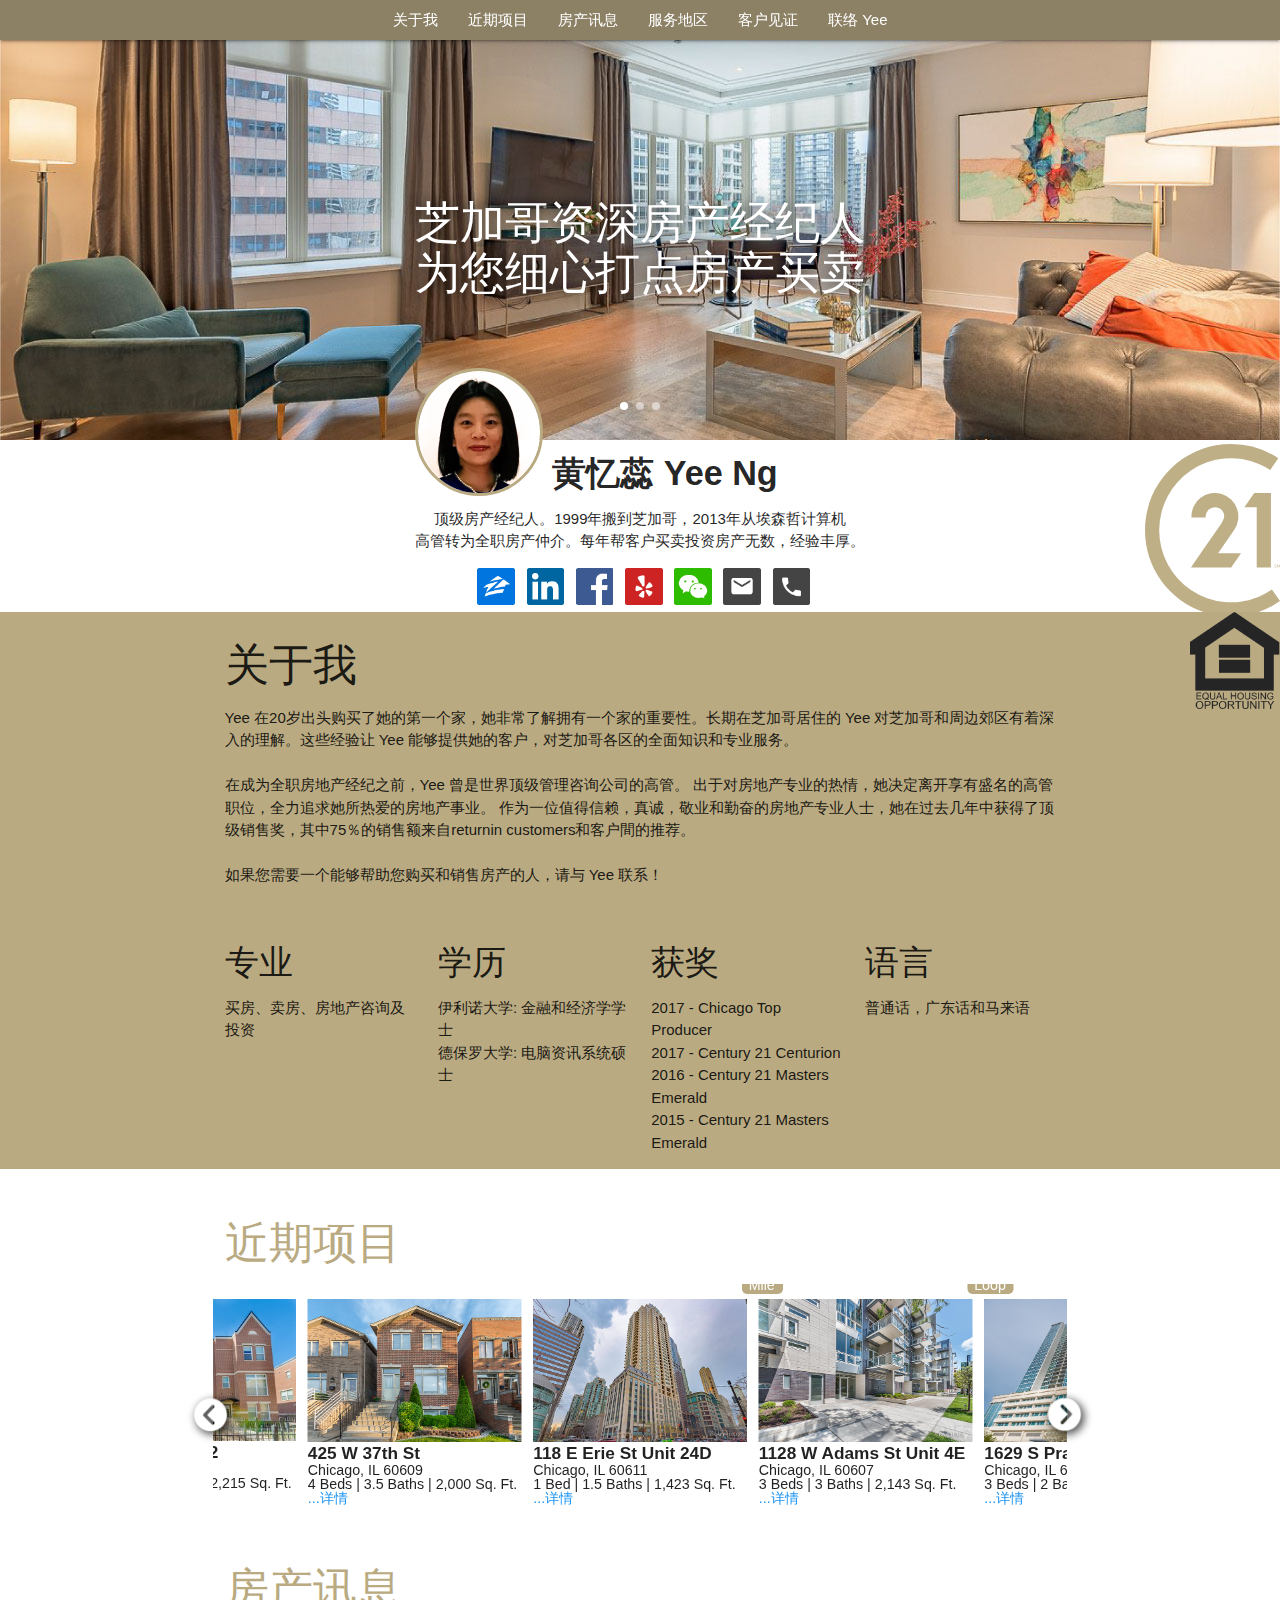
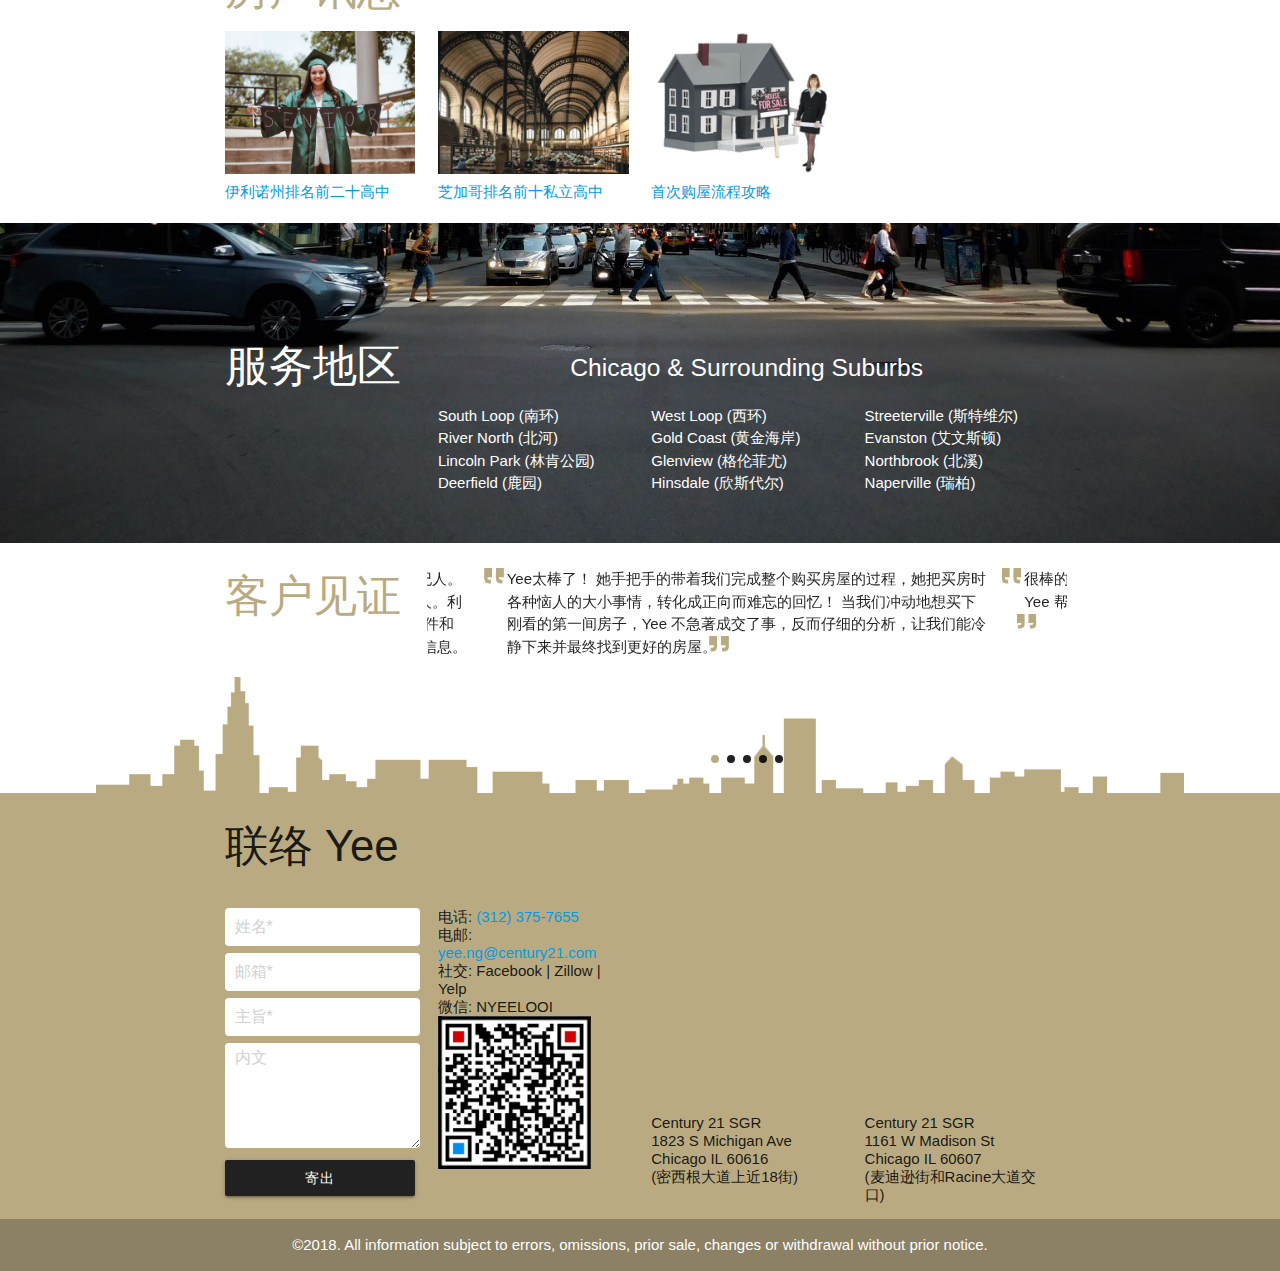
==== index.html @ 86f8b1d0 "Init" ====
<!DOCTYPE html>
<html>
<head>
	<meta http-equiv="content-type" content="text/html;charset=UTF-8"/>
    <meta http-equiv="x-ua-compatible" content="ie=edge">
    <meta name="viewport" content="width=device-width, initial-scale=1, shrink-to-fit=no">
    
	<title>Yee Ng - 首页</title>
	
	<!-- Base URL to use for all relative URLs contained within the document -->
    

	<!-- Meta Info-->
	<meta name="author" content="">
    <meta name="description" content="">
	
	<!-- Favicon -->
	<link rel="shortcut icon" href="">
	
	<!-- Import Google Icon Font -->
	<link href="https://fonts.googleapis.com/icon?family=Material+Icons" rel="stylesheet">
    
	<!-- HTML5 Shim and Respond.js IE8 support of HTML5 elements and media queries -->
    <!-- WARNING: Respond.js doesn't work if you view the page via file:// -->
	<!--[if lt IE 9]>
		<script src="https://oss.maxcdn.com/libs/html5shiv/3.7.0/html5shiv.js"></script>
		<script src="https://oss.maxcdn.com/libs/respond.js/1.3.0/respond.min.js"></script>
	<![endif]-->
	
	<!-- Lightbox CSS -->
	<link href="css/lightbox.min.css" rel="stylesheet">
	
	<!-- Custom CSS -->
	<link href="css/style.css" rel="stylesheet">
	
</head>
<body>
    
    <!-- Top Nav -->
    <div class="navbar-fixed">
        <nav>
            <div class="nav-wrapper">
                <ul id="nav-mobile" class="center-align hide-on-med-and-down" style="margin-left: calc(50% - 262px);">
                    <li><a class="scrollNav" data-scrollTarget="about">关于我</a></li>
                    <li><a class="scrollNav" data-scrollTarget="listings">近期项目</a></li>
                    <li><a class="scrollNav" data-scrollTarget="news">房产讯息</a></li>
                    <li><a class="scrollNav" data-scrollTarget="serviceArea">服务地区</a></li>
                    <li><a class="scrollNav" data-scrollTarget="testimonial">客户见证</a></li>
                    <li><a class="scrollNav" data-scrollTarget="contact">联络 Yee</a></li>
                </ul>
            </div>
        </nav>
    </div>
    <!-- End Top Nav -->

    <!-- Header Slide Show -->
    <div class="container-fluid">
        <div id="hero" class="carousel carousel-slider center">
            <div class="carousel-fixed-item center">
                <h1 class="white-text">芝加哥资深房产经纪人<br>为您细心打点房产买卖</h1>
            </div>
            <a class="carousel-item" href="#"><img src="img/slide_1.jpg"></a>
            <a class="carousel-item" href="#"><img src="img/slide_2.jpg"></a>
            <a class="carousel-item" href="#"><img src="img/slide_3.jpg"></a>
        </div>
    </div>
    <!-- End Header Slide Show -->
    
    <!-- Profile -->
    <div class="container-fluid center profile">
        <img src="img/thumb.png">
        <h4>黄忆蕊 Yee Ng</h4>
        <p>顶级房产经纪人。1999年搬到芝加哥，2013年从埃森哲计算机<br>高管转为全职房产仲介。每年帮客户买卖投资房产无数，经验丰厚。</p>
        <div class="social">
            <a href="https://www.zillow.com/profile/Yee-Ng/" target="_blank"><img src="img/social_zillow.png"/></a>
            <a href="https://www.linkedin.com/in/yee-ng-a88a884/" target="_blank"><img src="img/social_linkedin.png"/></a>
            <a href="https://www.facebook.com/NicoleYeeNg/" target="_blank"><img src="img/social_facebook.png"/></a>
            <a href="https://www.yelp.com/biz/yee-ng-century-21-sgr-chicago" target="_blank"><img src="img/social_yelp.png"/></a>
            <a href="weixin://dl/chat?{NYEELOOI}" target="_blank"><img src="img/social_wechat.png"/></a>
            <a href="mailto:yee.ng@century21.com" target="_blank"><img src="img/social_mail.png"/></a>
            <a href="tel:3123757655" target="_blank"><img src="img/social_call.png"/></a>
        </div>
    </div>    
    <!-- End Profile -->
    
    <!-- Background -->
    <div class="container-fluid gold background">
        <div class="row">
            <div class="col s12 m8 offset-m2">
                <h3 id="about">关于我</h3>
                <p>Yee 在20岁出头购买了她的第一个家，她非常了解拥有一个家的重要性。长期在芝加哥居住的 Yee 对芝加哥和周边郊区有着深入的理解。这些经验让 Yee 能够提供她的客户，对芝加哥各区的全面知识和专业服务。<br><br>在成为全职房地产经纪之前，Yee 曾是世界顶级管理咨询公司的高管。 出于对房地产专业的热情，她决定离开享有盛名的高管职位，全力追求她所热爱的房地产事业。 作为一位值得信赖，真诚，敬业和勤奋的房地产专业人士，她在过去几年中获得了顶级销售奖，其中75％的销售额来自returnin customers和客户間的推荐。<br><br>如果您需要一个能够帮助您购买和销售房产的人，请与 Yee 联系！</p>
            </div>
        </div>
        <div class="row">
            <div class="col s12 m2 offset-m2">
                <h4>专业</h4>
                <p>买房、卖房、房地产咨询及投资</p>
            </div>    
            <div class="col s12 m2">
                <h4>学历</h4>
                <p>伊利诺大学: 金融和经济学学士<br>德保罗大学: 电脑资讯系统硕士</p>
            </div>    
            <div class="col s12 m2">
                <h4>获奖</h4>
                <p>2017 - Chicago Top Producer <br>2017 - Century 21 Centurion <br>2016 - Century 21 Masters Emerald<br>2015 - Century 21 Masters Emerald</p>
            </div>    
            <div class="col s12 m2">
                <h4>语言</h4>
                <p>普通话，广东话和马来语</p>
            </div>    
        </div>        
    </div>
    <!-- End Background -->
    
    <!-- Listings & Articles -->
    <div class="container-fluid">
        <div class="row">
            <h3 id="listings" class="col s12 m8 offset-m2 gold-text">近期项目</h3>
            <div id="listingSlide" class="col s12 m8 offset-m2 carousel cardSlide" style="height:18vw">
                <div class="carousel-item" data-type="lightbox" data-length="10" data-id="118_E_ERIE_St_Unit_24D" data-details="118&nbsp;E&nbsp;Erie&nbsp;St&nbsp;Unit&nbsp;24D">
                    <img src="img/listings/118_E_ERIE_St_Unit_24D/01.jpg">
                    <span class="label">Mag Mile</span><h6 class="truncate">118 E Erie St Unit 24D</h6><div class="truncate">Chicago, IL 60611<br>1 Bed | 1.5 Baths | 1,423 Sq. Ft.<br><a class="blue-text" href="#" target="_blank" onclick="window.open('https://www.redfin.com/IL/Chicago/118-E-Erie-St-60611/unit-24D/home/21794719')">...详情</a></div>
                </div>
                <div class="carousel-item" data-type="lightbox" data-length="16" data-id="1128_W_Adams_St_Unit_4E" data-details="1128&nbsp;W&nbsp;Adams&nbsp;St&nbsp;Unit&nbsp;4E">
                    <img src="img/listings/1128_W_Adams_St_Unit_4E/01.jpg">
                    <span class="label">West Loop</span><h6 class="truncate">1128 W Adams St Unit 4E</h6><div class="truncate">Chicago, IL 60607<br>3 Beds | 3 Baths | 2,143 Sq. Ft.<br><a class="blue-text" href="#" target="_blank" onclick="window.open('https://www.redfin.com/IL/Chicago/1128-W-Adams-St-60607/unit-4E/home/49785279')">...详情</a></div>
                </div>
                <div class="carousel-item" data-type="lightbox" data-length="19" data-id="1629_S_Prairie_Ave_1201" data-details="1629&nbsp;S&nbsp;Prairie&nbsp;Ave&nbsp;#1201">
                    <img src="img/listings/1629_S_Prairie_Ave_1201/01.jpg">
                    <span class="label">South Loop</span><h6 class="truncate">1629 S Prairie Ave #1201</h6><div class="truncate">Chicago, IL 60616<br>3 Beds | 2 Baths | 1,600 Sq. Ft.<br><a class="blue-text" href="#" target="_blank" onclick="window.open('https://www.redfin.com/IL/Chicago/1629-S-Prairie-Ave-60616/unit-1201/home/39572815')">...详情</a></div>
                </div>
                <div class="carousel-item" data-type="lightbox" data-length="7" data-id="1720_Maple_Ave_Unit_730" data-details="1720&nbsp;Maple&nbsp;Ave&nbsp;Unit&nbsp;730">
                    <img src="img/listings/1720_Maple_Ave_Unit_730/01.jpg">
                    <span class="label">Evanston</span><h6 class="truncate">1720 Maple Ave Unit 730</h6><div class="truncate">Evanston, IL 60201<br>2 beds | 2 bath | 1400 sq ft</div>
                </div>
                <div class="carousel-item" data-type="lightbox" data-length="10" data-id="1250_S_Michigan_Ave_1900" data-details="1250&nbsp;S&nbsp;Michigan&nbsp;Ave&nbsp;#1900">
                    <img src="img/listings/1250_S_Michigan_Ave_1900/01.jpg">
                    <span class="label">South Loop</span><h6 class="truncate">1250 S Michigan Ave #1900</h6><div class="truncate">Chicago, IL 60605<br>1 Bed | 1 Bath | 850 Sq. Ft.<br><a class="blue-text" href="#" target="_blank" onclick="window.open('https://www.redfin.com/IL/Chicago/1250-S-Michigan-Ave-60605/unit-1900/home/18946740')">...详情</a></div>
                </div>
                <div class="carousel-item" data-type="lightbox" data-length="11" data-id="1816_Dodge_Ave" data-details="1816&nbsp;Dodge&nbsp;Ave">
                    <img src="img/listings/1816_Dodge_Ave/01.jpg">
                    <span class="label">Evanston</span><h6 class="truncate">1816 Dodge Ave</h6><div class="truncate">Evanston, IL 60201<br>3 Beds | 2 Baths | 1,606 Sq. Ft.<br><a class="blue-text" href="#" target="_blank" onclick="window.open('https://www.redfin.com/IL/Evanston/1816-Dodge-Ave-60201/home/13630311')">...详情</a></div>
                </div>
                <div class="carousel-item" data-type="lightbox" data-length="18" data-id="2S691_Avenue_Vendome" data-details="2S691&nbsp;Avenue&nbsp;Vendome">
                    <img src="img/listings/2S691_Avenue_Vendome/01.jpg">
                    <span class="label">Oakbrook</span><h6 class="truncate">2S691 Avenue Vendome</h6><div class="truncate">Oak Brook, IL 60523<br>4 Beds | 3.5 Baths | 2,856 Sq. Ft.<br><a class="blue-text" href="#" target="_blank" onclick="window.open('https://www.redfin.com/IL/Oak-Brook/2S691-Avenue-Vendome-60523/home/12558541')">...详情</a></div>
                </div>
                <div class="carousel-item" data-type="lightbox" data-length="17" data-id="2820_Farmington_Rd" data-details="2820&nbsp;Farmington&nbsp;Rd">
                    <img src="img/listings/2820_Farmington_Rd/01.jpg">
                    <span class="label">Northbrook</span><h6 class="truncate">2820 Farmington Rd</h6><div class="truncate">Northbrook, IL 60062<br>5 Beds | 3.5 Baths | 2,750 Sq. Ft.<br><a class="blue-text" href="#" target="_blank" onclick="window.open('https://www.redfin.com/IL/Northbrook/2820-Farmington-Rd-60062/home/13807428')">...详情</a></div>
                </div>
                <div class="carousel-item" data-type="lightbox" data-length="14" data-id="959_W_37th_St_2" data-details="959&nbsp;W&nbsp;37th&nbsp;St&nbsp;#2">
                    <img src="img/listings/959_W_37th_St_2/01.jpg">
                    <span class="label">Bridgeport</span><h6 class="truncate">959 W 37th St #2</h6><div class="truncate">Chicago, IL 60609<br>4 Beds | 3.5 Baths | 2,215 Sq. Ft.<br><a class="blue-text" href="#" target="_blank" onclick="window.open('https://www.redfin.com/IL/Chicago/959-W-37th-St-60609/unit-2/home/45515648')">...详情</a></div>
                </div>
                <div class="carousel-item" data-type="lightbox" data-length="11" data-id="425_W_37th_St" data-details="425&nbsp;W&nbsp;37th&nbsp;St">
                    <img src="img/listings/425_W_37th_St/01.jpg">
                    <span class="label">Bridgeport</span><h6 class="truncate">425 W 37th St</h6><div class="truncate">Chicago, IL 60609<br>4 Beds | 3.5 Baths | 2,000 Sq. Ft.<br><a class="blue-text" href="#" target="_blank" onclick="window.open('https://www.redfin.com/IL/Chicago/425-W-37th-St-60609/home/40384451')">...详情</a></div>
                </div>
            </div>
            <div class="col s12 m8 offset-m2" style="position:relative">
                <span class="carousel-nav left"><a href="#"><img src="img/ui_left.png"></a></span>
                <span class="carousel-nav right"><a href="#"><img src="img/ui_right.png"></a></span>                
            </div>
        </div>
        <div class="row">            
            <h3 id="news" class="col s12 m8 offset-m2 gold-text">房产讯息</h3>
<!--
            <div class="col s12 m8 offset-m2 carousel cardSlide" style="height:18vw">
                <a class="carousel-item" data-type="link" data-id="illinois_top_20" href="#" onclick="window.open('illinois_top_20.html')">
                    <img src="img/article_1.jpg">
                    <div class="truncate">伊利诺州排名前二十高中</div>
                </a>
                <a class="carousel-item" data-type="link" data-id="chicago_top_10" href="#" onclick="window.open('chicago_top_10.html')">
                    <img src="img/article_2.jpg">
                    <div class="truncate">芝加哥排名前十私立高中</div>
                </a>
                <a class="carousel-item" data-type="link" data-id="first_time_buyer" href="#" onclick="window.open('first_time_buyer.html')">
                    <img src="img/article_3.jpg">
                    <div class="truncate">首次购屋流程攻略</div>
                </a>
            </div>
-->
            <a class="col s12 m2 offset-m2 gery-text" href="illinois_top_20.html">
                <img class="responsive-img" src="img/article_1.jpg">
                <div class="truncate">伊利诺州排名前二十高中</div>
            </a>
            <a class="col s12 m2 gery-text" href="chicago_top_10.html">
                <img class="responsive-img" src="img/article_2.jpg">
                <div class="truncate">芝加哥排名前十私立高中</div>
            </a>
            <a class="col s12 m2 gery-text" href="first_time_buyer.html">
                <img class="responsive-img" src="img/article_3.jpg">
                <div class="truncate">首次购屋流程攻略</div>
            </a>
        </div>
    </div>    
    <!-- End Listings & Articles -->
    
    <!-- Service Area -->
    <div class="container-fluid">
        <div class="parallax-container white-text">
            <div class="row cancel-margin-bottom" style="margin-top:6rem;">
                <h3 id="serviceArea" class="col s12 m2 offset-m2 cancel-margin-bottom">服务地区</h3>
                <h5 class="col s12 m6 center cancel-margin-bottom" style="line-height:5rem;">Chicago &amp; Surrounding Suburbs</h5>
            </div>
            <div class="row">
                <div class="col s12 m2 offset-m4">
                    South Loop (南环)<br>River North (北河)<br>Lincoln Park (林肯公园)<br>Deerfield (鹿园)
                </div>
                <div class="col s12 m2">
                    West Loop (西环)<br>Gold Coast (黄金海岸)<br>Glenview (格伦菲尤)<br>Hinsdale (欣斯代尔)
                </div>
                <div class="col s12 m2">
                    Streeterville (斯特维尔)<br>Evanston (艾文斯顿)<br>Northbrook (北溪)<br>Naperville (瑞柏)
                </div>    
            </div>
            <div class="parallax">
                <img src="img/area.jpg">
            </div>
        </div>
    </div>
    <!-- End Service Area -->
    
    <!-- Testimonial -->
    <div class="container-fluid testimonial">
        <div class="row cancel-margin-bottom">
            <h3 id="testimonial" class="col s12 m2 offset-m2 gold-text">客户见证</h3>
            <div class="col s12 m6 carousel testimonialSlide" style="height:250px">
                <div class="carousel-item">
                    <img src="img/ui_quote_left.png">Yee太棒了！ 她手把手的带着我们完成整个购买房屋的过程，她把买房时各种恼人的大小事情，转化成正向而难忘的回忆！ 当我们冲动地想买下刚看的第一间房子，Yee 不急著成交了事，反而仔细的分析，让我们能冷静下来并最终找到更好的房屋。<img src="img/ui_quote_right.png">
                </div>
                <div class="carousel-item">
                    <img src="img/ui_quote_left.png">很棒的体验！ 作为外国买家，我们对购房程序知之甚少。 幸运的是，Yee 帮助我们耐心地完成所有的过程，她帮助我们很多并且非常负责任。<img src="img/ui_quote_right.png">
                </div>
                <div class="carousel-item">
                    <img src="img/ui_quote_left.png">我一年前刚来芝加哥，Yee 是我最值得信赖，乐于助人和诚实的朋友。她能理解并根据你的需要提供建议，她也不避讳指出你的思维误区，帮助你更好地认识心目中理想房屋/公寓的条件。她的调研作的十分彻底，也受到同事，其他经纪人甚至公寓门房和大楼经理的尊重和认可。 她的协助并不在成交以后告一段落 - 她还介绍认识的承包商、设计师及朋友来帮忙我完成装修和重新设计。 她会是你见过最好的房产经纪人。<img src="img/ui_quote_right.png">
                </div>
                <div class="carousel-item">
                    <img src="img/ui_quote_left.png">我非常喜欢和Yee一起合作。 她很专业而且风度翩翩，方便访问和响应。即使是初次购房，她也让整个过程变得简单而令人振奋。 她的销售风格让我觉得我的权益和幸福是她的首要任务。 她对地理位置，流程进展以及市场概况有高度的了解。 很高兴有机会与她合作，我很乐意将她推荐给其他人！<img src="img/ui_quote_right.png">
                </div>
                <div class="carousel-item">
                    <img src="img/ui_quote_left.png">如果买房是终身的投资决定，Yee Ng 将是我唯一会推荐的一位经纪人。 我来自香港。 我在不同的国家投资物业。 她是我可以完全信赖的人。利用数据支持主观的判断，和客观的分析预期收益。即时通过电子邮件和 whatsapp 交换信息。 我可以在决定购买之前，取得所有我想要的信息。<img src="img/ui_quote_right.png">
                </div>
            </div>
        </div>
    </div>
    <!-- End Testimonial -->
    
    <!-- Contact -->
    <div class="container-fluid gold contact">
        <div class="row">
            <h3 id="contact" class="col s12 m8 offset-m2">联络 Yee</h3>
        </div>
        <div class="row cancel-margin-bottom">
            <form class="col m2 offset-m2 contactForm">
                <input id="form_name" class="browser-default" type="text" placeholder="姓名*" required>
                <input id="form_email" class="browser-default" type="text" placeholder="邮箱*" required>
                <input id="form_subject" class="browser-default" type="text" placeholder="主旨*" required>
                <textarea id="form_body" class="browser-default" placeholder="内文" style="min-height:7rem"></textarea>
                <a id="form_client" class="btn btn-full grey darken-4 waves-effect waves-light white-text">寄出</a>
            </form>
            <div class="col m2">
                电话: <a href="tel:3123757655">(312) 375-7655</a><br>电邮: <a href="mailto:yee.ng@century21.com">yee.ng@century21.com</a><br>社交: Facebook | Zillow | Yelp<br>微信: NYEELOOI<br>
                <img src="img/qrcode.png" style="width:80%">
            </div>
            <div class="col m2">
                <div class="responsive-map">
                    <iframe src="https://www.google.com/maps/embed?pb=!1m18!1m12!1m3!1d2971.6586398280656!2d-87.62584288429733!3d41.857173774701934!2m3!1f0!2f0!3f0!3m2!1i1024!2i768!4f13.1!3m3!1m2!1s0x880e2c8732e74573%3A0xafdddb7992d764b0!2s1823+S+Michigan+Ave%2C+Chicago%2C+IL+60616!5e0!3m2!1sen!2sus!4v1527540647874" width="400" height="300" frameborder="0" style="border:0" allowfullscreen></iframe>
                </div>
                <p>Century 21 SGR<br>1823 S Michigan Ave<br>Chicago IL 60616<br>(密西根大道上近18街)</p>
            </div>
            <div class="col m2">
                <div class="responsive-map">
                    <iframe src="https://www.google.com/maps/embed?pb=!1m18!1m12!1m3!1d2970.5351556201394!2d-87.65889518429677!3d41.88134667318953!2m3!1f0!2f0!3f0!3m2!1i1024!2i768!4f13.1!3m3!1m2!1s0x880e2cd8c90963e9%3A0x92ca6f29f546d867!2s1161+W+Madison+St%2C+Chicago%2C+IL+60607!5e0!3m2!1sen!2sus!4v1527540684169" width="400" height="300" frameborder="0" style="border:0" allowfullscreen></iframe>
                </div>
                <p>Century 21 SGR<br>1161 W Madison St<br>Chicago IL 60607<br>(麦迪逊街和Racine大道交口)</p>
            </div>
        </div>
    </div>
    <!-- End Contact -->
    
    <!-- Footer -->
    <footer class="container-fluid gold darken-1">
        <div class="row cancel-margin-bottom">
            <div class="col s12 m8 offset-m2 white-text center">
                <p>©2018. All information subject to errors, omissions, prior sale, changes or withdrawal without prior notice.</p>
            </div>   
        </div>
    </footer>
    <!-- End Footer -->
    
    <!-- Section -->
    <!-- End Section -->
    
    <div id="imgSlides" style="display:none"></div>

	<!-- jQuery -->
	<script src="js/jquery-3.1.1.min.js"></script>
	<!-- Materialize js -->
	<script src="js/materialize.min.js"></script>
	<!-- Lightbox js -->
	<script src="js/lightbox.min.js"></script>
	<!-- Custom JavaScript -->
	<script src="js/script.js"></script>
</body>
</html>
---- css/style.css ----
@charset "UTF-8";
/* line 6, D:/Dropbox/Temps/Website - Yee Ng/html/sass/components/_color-classes.scss */
.gold {
  background-color: #b9aa82 !important;
}

/* line 9, D:/Dropbox/Temps/Website - Yee Ng/html/sass/components/_color-classes.scss */
.gold-text {
  color: #b9aa82 !important;
}

/* line 14, D:/Dropbox/Temps/Website - Yee Ng/html/sass/components/_color-classes.scss */
.gold.lighten-5 {
  background-color: #f9e4c7 !important;
}

/* line 17, D:/Dropbox/Temps/Website - Yee Ng/html/sass/components/_color-classes.scss */
.gold-text.text-lighten-5 {
  color: #f9e4c7 !important;
}

/* line 14, D:/Dropbox/Temps/Website - Yee Ng/html/sass/components/_color-classes.scss */
.gold.lighten-4 {
  background-color: #ead6b7 !important;
}

/* line 17, D:/Dropbox/Temps/Website - Yee Ng/html/sass/components/_color-classes.scss */
.gold-text.text-lighten-4 {
  color: #ead6b7 !important;
}

/* line 14, D:/Dropbox/Temps/Website - Yee Ng/html/sass/components/_color-classes.scss */
.gold.lighten-3 {
  background-color: #e0cdaa !important;
}

/* line 17, D:/Dropbox/Temps/Website - Yee Ng/html/sass/components/_color-classes.scss */
.gold-text.text-lighten-3 {
  color: #e0cdaa !important;
}

/* line 14, D:/Dropbox/Temps/Website - Yee Ng/html/sass/components/_color-classes.scss */
.gold.lighten-2 {
  background-color: #d3c19c !important;
}

/* line 17, D:/Dropbox/Temps/Website - Yee Ng/html/sass/components/_color-classes.scss */
.gold-text.text-lighten-2 {
  color: #d3c19c !important;
}

/* line 14, D:/Dropbox/Temps/Website - Yee Ng/html/sass/components/_color-classes.scss */
.gold.lighten-1 {
  background-color: #c6b58f !important;
}

/* line 17, D:/Dropbox/Temps/Website - Yee Ng/html/sass/components/_color-classes.scss */
.gold-text.text-lighten-1 {
  color: #c6b58f !important;
}

/* line 14, D:/Dropbox/Temps/Website - Yee Ng/html/sass/components/_color-classes.scss */
.gold.darken-1 {
  background-color: #8c8065 !important;
}

/* line 17, D:/Dropbox/Temps/Website - Yee Ng/html/sass/components/_color-classes.scss */
.gold-text.text-darken-1 {
  color: #8c8065 !important;
}

/* line 14, D:/Dropbox/Temps/Website - Yee Ng/html/sass/components/_color-classes.scss */
.gold.darken-2 {
  background-color: #776d58 !important;
}

/* line 17, D:/Dropbox/Temps/Website - Yee Ng/html/sass/components/_color-classes.scss */
.gold-text.text-darken-2 {
  color: #776d58 !important;
}

/* line 14, D:/Dropbox/Temps/Website - Yee Ng/html/sass/components/_color-classes.scss */
.gold.darken-3 {
  background-color: #635a4b !important;
}

/* line 17, D:/Dropbox/Temps/Website - Yee Ng/html/sass/components/_color-classes.scss */
.gold-text.text-darken-3 {
  color: #635a4b !important;
}

/* line 14, D:/Dropbox/Temps/Website - Yee Ng/html/sass/components/_color-classes.scss */
.gold.darken-4 {
  background-color: #4f483d !important;
}

/* line 17, D:/Dropbox/Temps/Website - Yee Ng/html/sass/components/_color-classes.scss */
.gold-text.text-darken-4 {
  color: #4f483d !important;
}

/* line 6, D:/Dropbox/Temps/Website - Yee Ng/html/sass/components/_color-classes.scss */
.materialize-red {
  background-color: #e51c23 !important;
}

/* line 9, D:/Dropbox/Temps/Website - Yee Ng/html/sass/components/_color-classes.scss */
.materialize-red-text {
  color: #e51c23 !important;
}

/* line 14, D:/Dropbox/Temps/Website - Yee Ng/html/sass/components/_color-classes.scss */
.materialize-red.lighten-5 {
  background-color: #fdeaeb !important;
}

/* line 17, D:/Dropbox/Temps/Website - Yee Ng/html/sass/components/_color-classes.scss */
.materialize-red-text.text-lighten-5 {
  color: #fdeaeb !important;
}

/* line 14, D:/Dropbox/Temps/Website - Yee Ng/html/sass/components/_color-classes.scss */
.materialize-red.lighten-4 {
  background-color: #f8c1c3 !important;
}

/* line 17, D:/Dropbox/Temps/Website - Yee Ng/html/sass/components/_color-classes.scss */
.materialize-red-text.text-lighten-4 {
  color: #f8c1c3 !important;
}

/* line 14, D:/Dropbox/Temps/Website - Yee Ng/html/sass/components/_color-classes.scss */
.materialize-red.lighten-3 {
  background-color: #f3989b !important;
}

/* line 17, D:/Dropbox/Temps/Website - Yee Ng/html/sass/components/_color-classes.scss */
.materialize-red-text.text-lighten-3 {
  color: #f3989b !important;
}

/* line 14, D:/Dropbox/Temps/Website - Yee Ng/html/sass/components/_color-classes.scss */
.materialize-red.lighten-2 {
  background-color: #ee6e73 !important;
}

/* line 17, D:/Dropbox/Temps/Website - Yee Ng/html/sass/components/_color-classes.scss */
.materialize-red-text.text-lighten-2 {
  color: #ee6e73 !important;
}

/* line 14, D:/Dropbox/Temps/Website - Yee Ng/html/sass/components/_color-classes.scss */
.materialize-red.lighten-1 {
  background-color: #ea454b !important;
}

/* line 17, D:/Dropbox/Temps/Website - Yee Ng/html/sass/components/_color-classes.scss */
.materialize-red-text.text-lighten-1 {
  color: #ea454b !important;
}

/* line 14, D:/Dropbox/Temps/Website - Yee Ng/html/sass/components/_color-classes.scss */
.materialize-red.darken-1 {
  background-color: #d0181e !important;
}

/* line 17, D:/Dropbox/Temps/Website - Yee Ng/html/sass/components/_color-classes.scss */
.materialize-red-text.text-darken-1 {
  color: #d0181e !important;
}

/* line 14, D:/Dropbox/Temps/Website - Yee Ng/html/sass/components/_color-classes.scss */
.materialize-red.darken-2 {
  background-color: #b9151b !important;
}

/* line 17, D:/Dropbox/Temps/Website - Yee Ng/html/sass/components/_color-classes.scss */
.materialize-red-text.text-darken-2 {
  color: #b9151b !important;
}

/* line 14, D:/Dropbox/Temps/Website - Yee Ng/html/sass/components/_color-classes.scss */
.materialize-red.darken-3 {
  background-color: #a21318 !important;
}

/* line 17, D:/Dropbox/Temps/Website - Yee Ng/html/sass/components/_color-classes.scss */
.materialize-red-text.text-darken-3 {
  color: #a21318 !important;
}

/* line 14, D:/Dropbox/Temps/Website - Yee Ng/html/sass/components/_color-classes.scss */
.materialize-red.darken-4 {
  background-color: #8b1014 !important;
}

/* line 17, D:/Dropbox/Temps/Website - Yee Ng/html/sass/components/_color-classes.scss */
.materialize-red-text.text-darken-4 {
  color: #8b1014 !important;
}

/* line 6, D:/Dropbox/Temps/Website - Yee Ng/html/sass/components/_color-classes.scss */
.red {
  background-color: #F44336 !important;
}

/* line 9, D:/Dropbox/Temps/Website - Yee Ng/html/sass/components/_color-classes.scss */
.red-text {
  color: #F44336 !important;
}

/* line 14, D:/Dropbox/Temps/Website - Yee Ng/html/sass/components/_color-classes.scss */
.red.lighten-5 {
  background-color: #FFEBEE !important;
}

/* line 17, D:/Dropbox/Temps/Website - Yee Ng/html/sass/components/_color-classes.scss */
.red-text.text-lighten-5 {
  color: #FFEBEE !important;
}

/* line 14, D:/Dropbox/Temps/Website - Yee Ng/html/sass/components/_color-classes.scss */
.red.lighten-4 {
  background-color: #FFCDD2 !important;
}

/* line 17, D:/Dropbox/Temps/Website - Yee Ng/html/sass/components/_color-classes.scss */
.red-text.text-lighten-4 {
  color: #FFCDD2 !important;
}

/* line 14, D:/Dropbox/Temps/Website - Yee Ng/html/sass/components/_color-classes.scss */
.red.lighten-3 {
  background-color: #EF9A9A !important;
}

/* line 17, D:/Dropbox/Temps/Website - Yee Ng/html/sass/components/_color-classes.scss */
.red-text.text-lighten-3 {
  color: #EF9A9A !important;
}

/* line 14, D:/Dropbox/Temps/Website - Yee Ng/html/sass/components/_color-classes.scss */
.red.lighten-2 {
  background-color: #E57373 !important;
}

/* line 17, D:/Dropbox/Temps/Website - Yee Ng/html/sass/components/_color-classes.scss */
.red-text.text-lighten-2 {
  color: #E57373 !important;
}

/* line 14, D:/Dropbox/Temps/Website - Yee Ng/html/sass/components/_color-classes.scss */
.red.lighten-1 {
  background-color: #EF5350 !important;
}

/* line 17, D:/Dropbox/Temps/Website - Yee Ng/html/sass/components/_color-classes.scss */
.red-text.text-lighten-1 {
  color: #EF5350 !important;
}

/* line 14, D:/Dropbox/Temps/Website - Yee Ng/html/sass/components/_color-classes.scss */
.red.darken-1 {
  background-color: #E53935 !important;
}

/* line 17, D:/Dropbox/Temps/Website - Yee Ng/html/sass/components/_color-classes.scss */
.red-text.text-darken-1 {
  color: #E53935 !important;
}

/* line 14, D:/Dropbox/Temps/Website - Yee Ng/html/sass/components/_color-classes.scss */
.red.darken-2 {
  background-color: #D32F2F !important;
}

/* line 17, D:/Dropbox/Temps/Website - Yee Ng/html/sass/components/_color-classes.scss */
.red-text.text-darken-2 {
  color: #D32F2F !important;
}

/* line 14, D:/Dropbox/Temps/Website - Yee Ng/html/sass/components/_color-classes.scss */
.red.darken-3 {
  background-color: #C62828 !important;
}

/* line 17, D:/Dropbox/Temps/Website - Yee Ng/html/sass/components/_color-classes.scss */
.red-text.text-darken-3 {
  color: #C62828 !important;
}

/* line 14, D:/Dropbox/Temps/Website - Yee Ng/html/sass/components/_color-classes.scss */
.red.darken-4 {
  background-color: #B71C1C !important;
}

/* line 17, D:/Dropbox/Temps/Website - Yee Ng/html/sass/components/_color-classes.scss */
.red-text.text-darken-4 {
  color: #B71C1C !important;
}

/* line 14, D:/Dropbox/Temps/Website - Yee Ng/html/sass/components/_color-classes.scss */
.red.accent-1 {
  background-color: #FF8A80 !important;
}

/* line 17, D:/Dropbox/Temps/Website - Yee Ng/html/sass/components/_color-classes.scss */
.red-text.text-accent-1 {
  color: #FF8A80 !important;
}

/* line 14, D:/Dropbox/Temps/Website - Yee Ng/html/sass/components/_color-classes.scss */
.red.accent-2 {
  background-color: #FF5252 !important;
}

/* line 17, D:/Dropbox/Temps/Website - Yee Ng/html/sass/components/_color-classes.scss */
.red-text.text-accent-2 {
  color: #FF5252 !important;
}

/* line 14, D:/Dropbox/Temps/Website - Yee Ng/html/sass/components/_color-classes.scss */
.red.accent-3 {
  background-color: #FF1744 !important;
}

/* line 17, D:/Dropbox/Temps/Website - Yee Ng/html/sass/components/_color-classes.scss */
.red-text.text-accent-3 {
  color: #FF1744 !important;
}

/* line 14, D:/Dropbox/Temps/Website - Yee Ng/html/sass/components/_color-classes.scss */
.red.accent-4 {
  background-color: #D50000 !important;
}

/* line 17, D:/Dropbox/Temps/Website - Yee Ng/html/sass/components/_color-classes.scss */
.red-text.text-accent-4 {
  color: #D50000 !important;
}

/* line 6, D:/Dropbox/Temps/Website - Yee Ng/html/sass/components/_color-classes.scss */
.pink {
  background-color: #e91e63 !important;
}

/* line 9, D:/Dropbox/Temps/Website - Yee Ng/html/sass/components/_color-classes.scss */
.pink-text {
  color: #e91e63 !important;
}

/* line 14, D:/Dropbox/Temps/Website - Yee Ng/html/sass/components/_color-classes.scss */
.pink.lighten-5 {
  background-color: #fce4ec !important;
}

/* line 17, D:/Dropbox/Temps/Website - Yee Ng/html/sass/components/_color-classes.scss */
.pink-text.text-lighten-5 {
  color: #fce4ec !important;
}

/* line 14, D:/Dropbox/Temps/Website - Yee Ng/html/sass/components/_color-classes.scss */
.pink.lighten-4 {
  background-color: #f8bbd0 !important;
}

/* line 17, D:/Dropbox/Temps/Website - Yee Ng/html/sass/components/_color-classes.scss */
.pink-text.text-lighten-4 {
  color: #f8bbd0 !important;
}

/* line 14, D:/Dropbox/Temps/Website - Yee Ng/html/sass/components/_color-classes.scss */
.pink.lighten-3 {
  background-color: #f48fb1 !important;
}

/* line 17, D:/Dropbox/Temps/Website - Yee Ng/html/sass/components/_color-classes.scss */
.pink-text.text-lighten-3 {
  color: #f48fb1 !important;
}

/* line 14, D:/Dropbox/Temps/Website - Yee Ng/html/sass/components/_color-classes.scss */
.pink.lighten-2 {
  background-color: #f06292 !important;
}

/* line 17, D:/Dropbox/Temps/Website - Yee Ng/html/sass/components/_color-classes.scss */
.pink-text.text-lighten-2 {
  color: #f06292 !important;
}

/* line 14, D:/Dropbox/Temps/Website - Yee Ng/html/sass/components/_color-classes.scss */
.pink.lighten-1 {
  background-color: #ec407a !important;
}

/* line 17, D:/Dropbox/Temps/Website - Yee Ng/html/sass/components/_color-classes.scss */
.pink-text.text-lighten-1 {
  color: #ec407a !important;
}

/* line 14, D:/Dropbox/Temps/Website - Yee Ng/html/sass/components/_color-classes.scss */
.pink.darken-1 {
  background-color: #d81b60 !important;
}

/* line 17, D:/Dropbox/Temps/Website - Yee Ng/html/sass/components/_color-classes.scss */
.pink-text.text-darken-1 {
  color: #d81b60 !important;
}

/* line 14, D:/Dropbox/Temps/Website - Yee Ng/html/sass/components/_color-classes.scss */
.pink.darken-2 {
  background-color: #c2185b !important;
}

/* line 17, D:/Dropbox/Temps/Website - Yee Ng/html/sass/components/_color-classes.scss */
.pink-text.text-darken-2 {
  color: #c2185b !important;
}

/* line 14, D:/Dropbox/Temps/Website - Yee Ng/html/sass/components/_color-classes.scss */
.pink.darken-3 {
  background-color: #ad1457 !important;
}

/* line 17, D:/Dropbox/Temps/Website - Yee Ng/html/sass/components/_color-classes.scss */
.pink-text.text-darken-3 {
  color: #ad1457 !important;
}

/* line 14, D:/Dropbox/Temps/Website - Yee Ng/html/sass/components/_color-classes.scss */
.pink.darken-4 {
  background-color: #880e4f !important;
}

/* line 17, D:/Dropbox/Temps/Website - Yee Ng/html/sass/components/_color-classes.scss */
.pink-text.text-darken-4 {
  color: #880e4f !important;
}

/* line 14, D:/Dropbox/Temps/Website - Yee Ng/html/sass/components/_color-classes.scss */
.pink.accent-1 {
  background-color: #ff80ab !important;
}

/* line 17, D:/Dropbox/Temps/Website - Yee Ng/html/sass/components/_color-classes.scss */
.pink-text.text-accent-1 {
  color: #ff80ab !important;
}

/* line 14, D:/Dropbox/Temps/Website - Yee Ng/html/sass/components/_color-classes.scss */
.pink.accent-2 {
  background-color: #ff4081 !important;
}

/* line 17, D:/Dropbox/Temps/Website - Yee Ng/html/sass/components/_color-classes.scss */
.pink-text.text-accent-2 {
  color: #ff4081 !important;
}

/* line 14, D:/Dropbox/Temps/Website - Yee Ng/html/sass/components/_color-classes.scss */
.pink.accent-3 {
  background-color: #f50057 !important;
}

/* line 17, D:/Dropbox/Temps/Website - Yee Ng/html/sass/components/_color-classes.scss */
.pink-text.text-accent-3 {
  color: #f50057 !important;
}

/* line 14, D:/Dropbox/Temps/Website - Yee Ng/html/sass/components/_color-classes.scss */
.pink.accent-4 {
  background-color: #c51162 !important;
}

/* line 17, D:/Dropbox/Temps/Website - Yee Ng/html/sass/components/_color-classes.scss */
.pink-text.text-accent-4 {
  color: #c51162 !important;
}

/* line 6, D:/Dropbox/Temps/Website - Yee Ng/html/sass/components/_color-classes.scss */
.purple {
  background-color: #9c27b0 !important;
}

/* line 9, D:/Dropbox/Temps/Website - Yee Ng/html/sass/components/_color-classes.scss */
.purple-text {
  color: #9c27b0 !important;
}

/* line 14, D:/Dropbox/Temps/Website - Yee Ng/html/sass/components/_color-classes.scss */
.purple.lighten-5 {
  background-color: #f3e5f5 !important;
}

/* line 17, D:/Dropbox/Temps/Website - Yee Ng/html/sass/components/_color-classes.scss */
.purple-text.text-lighten-5 {
  color: #f3e5f5 !important;
}

/* line 14, D:/Dropbox/Temps/Website - Yee Ng/html/sass/components/_color-classes.scss */
.purple.lighten-4 {
  background-color: #e1bee7 !important;
}

/* line 17, D:/Dropbox/Temps/Website - Yee Ng/html/sass/components/_color-classes.scss */
.purple-text.text-lighten-4 {
  color: #e1bee7 !important;
}

/* line 14, D:/Dropbox/Temps/Website - Yee Ng/html/sass/components/_color-classes.scss */
.purple.lighten-3 {
  background-color: #ce93d8 !important;
}

/* line 17, D:/Dropbox/Temps/Website - Yee Ng/html/sass/components/_color-classes.scss */
.purple-text.text-lighten-3 {
  color: #ce93d8 !important;
}

/* line 14, D:/Dropbox/Temps/Website - Yee Ng/html/sass/components/_color-classes.scss */
.purple.lighten-2 {
  background-color: #ba68c8 !important;
}

/* line 17, D:/Dropbox/Temps/Website - Yee Ng/html/sass/components/_color-classes.scss */
.purple-text.text-lighten-2 {
  color: #ba68c8 !important;
}

/* line 14, D:/Dropbox/Temps/Website - Yee Ng/html/sass/components/_color-classes.scss */
.purple.lighten-1 {
  background-color: #ab47bc !important;
}

/* line 17, D:/Dropbox/Temps/Website - Yee Ng/html/sass/components/_color-classes.scss */
.purple-text.text-lighten-1 {
  color: #ab47bc !important;
}

/* line 14, D:/Dropbox/Temps/Website - Yee Ng/html/sass/components/_color-classes.scss */
.purple.darken-1 {
  background-color: #8e24aa !important;
}

/* line 17, D:/Dropbox/Temps/Website - Yee Ng/html/sass/components/_color-classes.scss */
.purple-text.text-darken-1 {
  color: #8e24aa !important;
}

/* line 14, D:/Dropbox/Temps/Website - Yee Ng/html/sass/components/_color-classes.scss */
.purple.darken-2 {
  background-color: #7b1fa2 !important;
}

/* line 17, D:/Dropbox/Temps/Website - Yee Ng/html/sass/components/_color-classes.scss */
.purple-text.text-darken-2 {
  color: #7b1fa2 !important;
}

/* line 14, D:/Dropbox/Temps/Website - Yee Ng/html/sass/components/_color-classes.scss */
.purple.darken-3 {
  background-color: #6a1b9a !important;
}

/* line 17, D:/Dropbox/Temps/Website - Yee Ng/html/sass/components/_color-classes.scss */
.purple-text.text-darken-3 {
  color: #6a1b9a !important;
}

/* line 14, D:/Dropbox/Temps/Website - Yee Ng/html/sass/components/_color-classes.scss */
.purple.darken-4 {
  background-color: #4a148c !important;
}

/* line 17, D:/Dropbox/Temps/Website - Yee Ng/html/sass/components/_color-classes.scss */
.purple-text.text-darken-4 {
  color: #4a148c !important;
}

/* line 14, D:/Dropbox/Temps/Website - Yee Ng/html/sass/components/_color-classes.scss */
.purple.accent-1 {
  background-color: #ea80fc !important;
}

/* line 17, D:/Dropbox/Temps/Website - Yee Ng/html/sass/components/_color-classes.scss */
.purple-text.text-accent-1 {
  color: #ea80fc !important;
}

/* line 14, D:/Dropbox/Temps/Website - Yee Ng/html/sass/components/_color-classes.scss */
.purple.accent-2 {
  background-color: #e040fb !important;
}

/* line 17, D:/Dropbox/Temps/Website - Yee Ng/html/sass/components/_color-classes.scss */
.purple-text.text-accent-2 {
  color: #e040fb !important;
}

/* line 14, D:/Dropbox/Temps/Website - Yee Ng/html/sass/components/_color-classes.scss */
.purple.accent-3 {
  background-color: #d500f9 !important;
}

/* line 17, D:/Dropbox/Temps/Website - Yee Ng/html/sass/components/_color-classes.scss */
.purple-text.text-accent-3 {
  color: #d500f9 !important;
}

/* line 14, D:/Dropbox/Temps/Website - Yee Ng/html/sass/components/_color-classes.scss */
.purple.accent-4 {
  background-color: #aa00ff !important;
}

/* line 17, D:/Dropbox/Temps/Website - Yee Ng/html/sass/components/_color-classes.scss */
.purple-text.text-accent-4 {
  color: #aa00ff !important;
}

/* line 6, D:/Dropbox/Temps/Website - Yee Ng/html/sass/components/_color-classes.scss */
.deep-purple {
  background-color: #673ab7 !important;
}

/* line 9, D:/Dropbox/Temps/Website - Yee Ng/html/sass/components/_color-classes.scss */
.deep-purple-text {
  color: #673ab7 !important;
}

/* line 14, D:/Dropbox/Temps/Website - Yee Ng/html/sass/components/_color-classes.scss */
.deep-purple.lighten-5 {
  background-color: #ede7f6 !important;
}

/* line 17, D:/Dropbox/Temps/Website - Yee Ng/html/sass/components/_color-classes.scss */
.deep-purple-text.text-lighten-5 {
  color: #ede7f6 !important;
}

/* line 14, D:/Dropbox/Temps/Website - Yee Ng/html/sass/components/_color-classes.scss */
.deep-purple.lighten-4 {
  background-color: #d1c4e9 !important;
}

/* line 17, D:/Dropbox/Temps/Website - Yee Ng/html/sass/components/_color-classes.scss */
.deep-purple-text.text-lighten-4 {
  color: #d1c4e9 !important;
}

/* line 14, D:/Dropbox/Temps/Website - Yee Ng/html/sass/components/_color-classes.scss */
.deep-purple.lighten-3 {
  background-color: #b39ddb !important;
}

/* line 17, D:/Dropbox/Temps/Website - Yee Ng/html/sass/components/_color-classes.scss */
.deep-purple-text.text-lighten-3 {
  color: #b39ddb !important;
}

/* line 14, D:/Dropbox/Temps/Website - Yee Ng/html/sass/components/_color-classes.scss */
.deep-purple.lighten-2 {
  background-color: #9575cd !important;
}

/* line 17, D:/Dropbox/Temps/Website - Yee Ng/html/sass/components/_color-classes.scss */
.deep-purple-text.text-lighten-2 {
  color: #9575cd !important;
}

/* line 14, D:/Dropbox/Temps/Website - Yee Ng/html/sass/components/_color-classes.scss */
.deep-purple.lighten-1 {
  background-color: #7e57c2 !important;
}

/* line 17, D:/Dropbox/Temps/Website - Yee Ng/html/sass/components/_color-classes.scss */
.deep-purple-text.text-lighten-1 {
  color: #7e57c2 !important;
}

/* line 14, D:/Dropbox/Temps/Website - Yee Ng/html/sass/components/_color-classes.scss */
.deep-purple.darken-1 {
  background-color: #5e35b1 !important;
}

/* line 17, D:/Dropbox/Temps/Website - Yee Ng/html/sass/components/_color-classes.scss */
.deep-purple-text.text-darken-1 {
  color: #5e35b1 !important;
}

/* line 14, D:/Dropbox/Temps/Website - Yee Ng/html/sass/components/_color-classes.scss */
.deep-purple.darken-2 {
  background-color: #512da8 !important;
}

/* line 17, D:/Dropbox/Temps/Website - Yee Ng/html/sass/components/_color-classes.scss */
.deep-purple-text.text-darken-2 {
  color: #512da8 !important;
}

/* line 14, D:/Dropbox/Temps/Website - Yee Ng/html/sass/components/_color-classes.scss */
.deep-purple.darken-3 {
  background-color: #4527a0 !important;
}

/* line 17, D:/Dropbox/Temps/Website - Yee Ng/html/sass/components/_color-classes.scss */
.deep-purple-text.text-darken-3 {
  color: #4527a0 !important;
}

/* line 14, D:/Dropbox/Temps/Website - Yee Ng/html/sass/components/_color-classes.scss */
.deep-purple.darken-4 {
  background-color: #311b92 !important;
}

/* line 17, D:/Dropbox/Temps/Website - Yee Ng/html/sass/components/_color-classes.scss */
.deep-purple-text.text-darken-4 {
  color: #311b92 !important;
}

/* line 14, D:/Dropbox/Temps/Website - Yee Ng/html/sass/components/_color-classes.scss */
.deep-purple.accent-1 {
  background-color: #b388ff !important;
}

/* line 17, D:/Dropbox/Temps/Website - Yee Ng/html/sass/components/_color-classes.scss */
.deep-purple-text.text-accent-1 {
  color: #b388ff !important;
}

/* line 14, D:/Dropbox/Temps/Website - Yee Ng/html/sass/components/_color-classes.scss */
.deep-purple.accent-2 {
  background-color: #7c4dff !important;
}

/* line 17, D:/Dropbox/Temps/Website - Yee Ng/html/sass/components/_color-classes.scss */
.deep-purple-text.text-accent-2 {
  color: #7c4dff !important;
}

/* line 14, D:/Dropbox/Temps/Website - Yee Ng/html/sass/components/_color-classes.scss */
.deep-purple.accent-3 {
  background-color: #651fff !important;
}

/* line 17, D:/Dropbox/Temps/Website - Yee Ng/html/sass/components/_color-classes.scss */
.deep-purple-text.text-accent-3 {
  color: #651fff !important;
}

/* line 14, D:/Dropbox/Temps/Website - Yee Ng/html/sass/components/_color-classes.scss */
.deep-purple.accent-4 {
  background-color: #6200ea !important;
}

/* line 17, D:/Dropbox/Temps/Website - Yee Ng/html/sass/components/_color-classes.scss */
.deep-purple-text.text-accent-4 {
  color: #6200ea !important;
}

/* line 6, D:/Dropbox/Temps/Website - Yee Ng/html/sass/components/_color-classes.scss */
.indigo {
  background-color: #3f51b5 !important;
}

/* line 9, D:/Dropbox/Temps/Website - Yee Ng/html/sass/components/_color-classes.scss */
.indigo-text {
  color: #3f51b5 !important;
}

/* line 14, D:/Dropbox/Temps/Website - Yee Ng/html/sass/components/_color-classes.scss */
.indigo.lighten-5 {
  background-color: #e8eaf6 !important;
}

/* line 17, D:/Dropbox/Temps/Website - Yee Ng/html/sass/components/_color-classes.scss */
.indigo-text.text-lighten-5 {
  color: #e8eaf6 !important;
}

/* line 14, D:/Dropbox/Temps/Website - Yee Ng/html/sass/components/_color-classes.scss */
.indigo.lighten-4 {
  background-color: #c5cae9 !important;
}

/* line 17, D:/Dropbox/Temps/Website - Yee Ng/html/sass/components/_color-classes.scss */
.indigo-text.text-lighten-4 {
  color: #c5cae9 !important;
}

/* line 14, D:/Dropbox/Temps/Website - Yee Ng/html/sass/components/_color-classes.scss */
.indigo.lighten-3 {
  background-color: #9fa8da !important;
}

/* line 17, D:/Dropbox/Temps/Website - Yee Ng/html/sass/components/_color-classes.scss */
.indigo-text.text-lighten-3 {
  color: #9fa8da !important;
}

/* line 14, D:/Dropbox/Temps/Website - Yee Ng/html/sass/components/_color-classes.scss */
.indigo.lighten-2 {
  background-color: #7986cb !important;
}

/* line 17, D:/Dropbox/Temps/Website - Yee Ng/html/sass/components/_color-classes.scss */
.indigo-text.text-lighten-2 {
  color: #7986cb !important;
}

/* line 14, D:/Dropbox/Temps/Website - Yee Ng/html/sass/components/_color-classes.scss */
.indigo.lighten-1 {
  background-color: #5c6bc0 !important;
}

/* line 17, D:/Dropbox/Temps/Website - Yee Ng/html/sass/components/_color-classes.scss */
.indigo-text.text-lighten-1 {
  color: #5c6bc0 !important;
}

/* line 14, D:/Dropbox/Temps/Website - Yee Ng/html/sass/components/_color-classes.scss */
.indigo.darken-1 {
  background-color: #3949ab !important;
}

/* line 17, D:/Dropbox/Temps/Website - Yee Ng/html/sass/components/_color-classes.scss */
.indigo-text.text-darken-1 {
  color: #3949ab !important;
}

/* line 14, D:/Dropbox/Temps/Website - Yee Ng/html/sass/components/_color-classes.scss */
.indigo.darken-2 {
  background-color: #303f9f !important;
}

/* line 17, D:/Dropbox/Temps/Website - Yee Ng/html/sass/components/_color-classes.scss */
.indigo-text.text-darken-2 {
  color: #303f9f !important;
}

/* line 14, D:/Dropbox/Temps/Website - Yee Ng/html/sass/components/_color-classes.scss */
.indigo.darken-3 {
  background-color: #283593 !important;
}

/* line 17, D:/Dropbox/Temps/Website - Yee Ng/html/sass/components/_color-classes.scss */
.indigo-text.text-darken-3 {
  color: #283593 !important;
}

/* line 14, D:/Dropbox/Temps/Website - Yee Ng/html/sass/components/_color-classes.scss */
.indigo.darken-4 {
  background-color: #1a237e !important;
}

/* line 17, D:/Dropbox/Temps/Website - Yee Ng/html/sass/components/_color-classes.scss */
.indigo-text.text-darken-4 {
  color: #1a237e !important;
}

/* line 14, D:/Dropbox/Temps/Website - Yee Ng/html/sass/components/_color-classes.scss */
.indigo.accent-1 {
  background-color: #8c9eff !important;
}

/* line 17, D:/Dropbox/Temps/Website - Yee Ng/html/sass/components/_color-classes.scss */
.indigo-text.text-accent-1 {
  color: #8c9eff !important;
}

/* line 14, D:/Dropbox/Temps/Website - Yee Ng/html/sass/components/_color-classes.scss */
.indigo.accent-2 {
  background-color: #536dfe !important;
}

/* line 17, D:/Dropbox/Temps/Website - Yee Ng/html/sass/components/_color-classes.scss */
.indigo-text.text-accent-2 {
  color: #536dfe !important;
}

/* line 14, D:/Dropbox/Temps/Website - Yee Ng/html/sass/components/_color-classes.scss */
.indigo.accent-3 {
  background-color: #3d5afe !important;
}

/* line 17, D:/Dropbox/Temps/Website - Yee Ng/html/sass/components/_color-classes.scss */
.indigo-text.text-accent-3 {
  color: #3d5afe !important;
}

/* line 14, D:/Dropbox/Temps/Website - Yee Ng/html/sass/components/_color-classes.scss */
.indigo.accent-4 {
  background-color: #304ffe !important;
}

/* line 17, D:/Dropbox/Temps/Website - Yee Ng/html/sass/components/_color-classes.scss */
.indigo-text.text-accent-4 {
  color: #304ffe !important;
}

/* line 6, D:/Dropbox/Temps/Website - Yee Ng/html/sass/components/_color-classes.scss */
.blue {
  background-color: #2196F3 !important;
}

/* line 9, D:/Dropbox/Temps/Website - Yee Ng/html/sass/components/_color-classes.scss */
.blue-text {
  color: #2196F3 !important;
}

/* line 14, D:/Dropbox/Temps/Website - Yee Ng/html/sass/components/_color-classes.scss */
.blue.lighten-5 {
  background-color: #E3F2FD !important;
}

/* line 17, D:/Dropbox/Temps/Website - Yee Ng/html/sass/components/_color-classes.scss */
.blue-text.text-lighten-5 {
  color: #E3F2FD !important;
}

/* line 14, D:/Dropbox/Temps/Website - Yee Ng/html/sass/components/_color-classes.scss */
.blue.lighten-4 {
  background-color: #BBDEFB !important;
}

/* line 17, D:/Dropbox/Temps/Website - Yee Ng/html/sass/components/_color-classes.scss */
.blue-text.text-lighten-4 {
  color: #BBDEFB !important;
}

/* line 14, D:/Dropbox/Temps/Website - Yee Ng/html/sass/components/_color-classes.scss */
.blue.lighten-3 {
  background-color: #90CAF9 !important;
}

/* line 17, D:/Dropbox/Temps/Website - Yee Ng/html/sass/components/_color-classes.scss */
.blue-text.text-lighten-3 {
  color: #90CAF9 !important;
}

/* line 14, D:/Dropbox/Temps/Website - Yee Ng/html/sass/components/_color-classes.scss */
.blue.lighten-2 {
  background-color: #64B5F6 !important;
}

/* line 17, D:/Dropbox/Temps/Website - Yee Ng/html/sass/components/_color-classes.scss */
.blue-text.text-lighten-2 {
  color: #64B5F6 !important;
}

/* line 14, D:/Dropbox/Temps/Website - Yee Ng/html/sass/components/_color-classes.scss */
.blue.lighten-1 {
  background-color: #42A5F5 !important;
}

/* line 17, D:/Dropbox/Temps/Website - Yee Ng/html/sass/components/_color-classes.scss */
.blue-text.text-lighten-1 {
  color: #42A5F5 !important;
}

/* line 14, D:/Dropbox/Temps/Website - Yee Ng/html/sass/components/_color-classes.scss */
.blue.darken-1 {
  background-color: #1E88E5 !important;
}

/* line 17, D:/Dropbox/Temps/Website - Yee Ng/html/sass/components/_color-classes.scss */
.blue-text.text-darken-1 {
  color: #1E88E5 !important;
}

/* line 14, D:/Dropbox/Temps/Website - Yee Ng/html/sass/components/_color-classes.scss */
.blue.darken-2 {
  background-color: #1976D2 !important;
}

/* line 17, D:/Dropbox/Temps/Website - Yee Ng/html/sass/components/_color-classes.scss */
.blue-text.text-darken-2 {
  color: #1976D2 !important;
}

/* line 14, D:/Dropbox/Temps/Website - Yee Ng/html/sass/components/_color-classes.scss */
.blue.darken-3 {
  background-color: #1565C0 !important;
}

/* line 17, D:/Dropbox/Temps/Website - Yee Ng/html/sass/components/_color-classes.scss */
.blue-text.text-darken-3 {
  color: #1565C0 !important;
}

/* line 14, D:/Dropbox/Temps/Website - Yee Ng/html/sass/components/_color-classes.scss */
.blue.darken-4 {
  background-color: #0D47A1 !important;
}

/* line 17, D:/Dropbox/Temps/Website - Yee Ng/html/sass/components/_color-classes.scss */
.blue-text.text-darken-4 {
  color: #0D47A1 !important;
}

/* line 14, D:/Dropbox/Temps/Website - Yee Ng/html/sass/components/_color-classes.scss */
.blue.accent-1 {
  background-color: #82B1FF !important;
}

/* line 17, D:/Dropbox/Temps/Website - Yee Ng/html/sass/components/_color-classes.scss */
.blue-text.text-accent-1 {
  color: #82B1FF !important;
}

/* line 14, D:/Dropbox/Temps/Website - Yee Ng/html/sass/components/_color-classes.scss */
.blue.accent-2 {
  background-color: #448AFF !important;
}

/* line 17, D:/Dropbox/Temps/Website - Yee Ng/html/sass/components/_color-classes.scss */
.blue-text.text-accent-2 {
  color: #448AFF !important;
}

/* line 14, D:/Dropbox/Temps/Website - Yee Ng/html/sass/components/_color-classes.scss */
.blue.accent-3 {
  background-color: #2979FF !important;
}

/* line 17, D:/Dropbox/Temps/Website - Yee Ng/html/sass/components/_color-classes.scss */
.blue-text.text-accent-3 {
  color: #2979FF !important;
}

/* line 14, D:/Dropbox/Temps/Website - Yee Ng/html/sass/components/_color-classes.scss */
.blue.accent-4 {
  background-color: #2962FF !important;
}

/* line 17, D:/Dropbox/Temps/Website - Yee Ng/html/sass/components/_color-classes.scss */
.blue-text.text-accent-4 {
  color: #2962FF !important;
}

/* line 6, D:/Dropbox/Temps/Website - Yee Ng/html/sass/components/_color-classes.scss */
.light-blue {
  background-color: #03a9f4 !important;
}

/* line 9, D:/Dropbox/Temps/Website - Yee Ng/html/sass/components/_color-classes.scss */
.light-blue-text {
  color: #03a9f4 !important;
}

/* line 14, D:/Dropbox/Temps/Website - Yee Ng/html/sass/components/_color-classes.scss */
.light-blue.lighten-5 {
  background-color: #e1f5fe !important;
}

/* line 17, D:/Dropbox/Temps/Website - Yee Ng/html/sass/components/_color-classes.scss */
.light-blue-text.text-lighten-5 {
  color: #e1f5fe !important;
}

/* line 14, D:/Dropbox/Temps/Website - Yee Ng/html/sass/components/_color-classes.scss */
.light-blue.lighten-4 {
  background-color: #b3e5fc !important;
}

/* line 17, D:/Dropbox/Temps/Website - Yee Ng/html/sass/components/_color-classes.scss */
.light-blue-text.text-lighten-4 {
  color: #b3e5fc !important;
}

/* line 14, D:/Dropbox/Temps/Website - Yee Ng/html/sass/components/_color-classes.scss */
.light-blue.lighten-3 {
  background-color: #81d4fa !important;
}

/* line 17, D:/Dropbox/Temps/Website - Yee Ng/html/sass/components/_color-classes.scss */
.light-blue-text.text-lighten-3 {
  color: #81d4fa !important;
}

/* line 14, D:/Dropbox/Temps/Website - Yee Ng/html/sass/components/_color-classes.scss */
.light-blue.lighten-2 {
  background-color: #4fc3f7 !important;
}

/* line 17, D:/Dropbox/Temps/Website - Yee Ng/html/sass/components/_color-classes.scss */
.light-blue-text.text-lighten-2 {
  color: #4fc3f7 !important;
}

/* line 14, D:/Dropbox/Temps/Website - Yee Ng/html/sass/components/_color-classes.scss */
.light-blue.lighten-1 {
  background-color: #29b6f6 !important;
}

/* line 17, D:/Dropbox/Temps/Website - Yee Ng/html/sass/components/_color-classes.scss */
.light-blue-text.text-lighten-1 {
  color: #29b6f6 !important;
}

/* line 14, D:/Dropbox/Temps/Website - Yee Ng/html/sass/components/_color-classes.scss */
.light-blue.darken-1 {
  background-color: #039be5 !important;
}

/* line 17, D:/Dropbox/Temps/Website - Yee Ng/html/sass/components/_color-classes.scss */
.light-blue-text.text-darken-1 {
  color: #039be5 !important;
}

/* line 14, D:/Dropbox/Temps/Website - Yee Ng/html/sass/components/_color-classes.scss */
.light-blue.darken-2 {
  background-color: #0288d1 !important;
}

/* line 17, D:/Dropbox/Temps/Website - Yee Ng/html/sass/components/_color-classes.scss */
.light-blue-text.text-darken-2 {
  color: #0288d1 !important;
}

/* line 14, D:/Dropbox/Temps/Website - Yee Ng/html/sass/components/_color-classes.scss */
.light-blue.darken-3 {
  background-color: #0277bd !important;
}

/* line 17, D:/Dropbox/Temps/Website - Yee Ng/html/sass/components/_color-classes.scss */
.light-blue-text.text-darken-3 {
  color: #0277bd !important;
}

/* line 14, D:/Dropbox/Temps/Website - Yee Ng/html/sass/components/_color-classes.scss */
.light-blue.darken-4 {
  background-color: #01579b !important;
}

/* line 17, D:/Dropbox/Temps/Website - Yee Ng/html/sass/components/_color-classes.scss */
.light-blue-text.text-darken-4 {
  color: #01579b !important;
}

/* line 14, D:/Dropbox/Temps/Website - Yee Ng/html/sass/components/_color-classes.scss */
.light-blue.accent-1 {
  background-color: #80d8ff !important;
}

/* line 17, D:/Dropbox/Temps/Website - Yee Ng/html/sass/components/_color-classes.scss */
.light-blue-text.text-accent-1 {
  color: #80d8ff !important;
}

/* line 14, D:/Dropbox/Temps/Website - Yee Ng/html/sass/components/_color-classes.scss */
.light-blue.accent-2 {
  background-color: #40c4ff !important;
}

/* line 17, D:/Dropbox/Temps/Website - Yee Ng/html/sass/components/_color-classes.scss */
.light-blue-text.text-accent-2 {
  color: #40c4ff !important;
}

/* line 14, D:/Dropbox/Temps/Website - Yee Ng/html/sass/components/_color-classes.scss */
.light-blue.accent-3 {
  background-color: #00b0ff !important;
}

/* line 17, D:/Dropbox/Temps/Website - Yee Ng/html/sass/components/_color-classes.scss */
.light-blue-text.text-accent-3 {
  color: #00b0ff !important;
}

/* line 14, D:/Dropbox/Temps/Website - Yee Ng/html/sass/components/_color-classes.scss */
.light-blue.accent-4 {
  background-color: #0091ea !important;
}

/* line 17, D:/Dropbox/Temps/Website - Yee Ng/html/sass/components/_color-classes.scss */
.light-blue-text.text-accent-4 {
  color: #0091ea !important;
}

/* line 6, D:/Dropbox/Temps/Website - Yee Ng/html/sass/components/_color-classes.scss */
.cyan {
  background-color: #00bcd4 !important;
}

/* line 9, D:/Dropbox/Temps/Website - Yee Ng/html/sass/components/_color-classes.scss */
.cyan-text {
  color: #00bcd4 !important;
}

/* line 14, D:/Dropbox/Temps/Website - Yee Ng/html/sass/components/_color-classes.scss */
.cyan.lighten-5 {
  background-color: #e0f7fa !important;
}

/* line 17, D:/Dropbox/Temps/Website - Yee Ng/html/sass/components/_color-classes.scss */
.cyan-text.text-lighten-5 {
  color: #e0f7fa !important;
}

/* line 14, D:/Dropbox/Temps/Website - Yee Ng/html/sass/components/_color-classes.scss */
.cyan.lighten-4 {
  background-color: #b2ebf2 !important;
}

/* line 17, D:/Dropbox/Temps/Website - Yee Ng/html/sass/components/_color-classes.scss */
.cyan-text.text-lighten-4 {
  color: #b2ebf2 !important;
}

/* line 14, D:/Dropbox/Temps/Website - Yee Ng/html/sass/components/_color-classes.scss */
.cyan.lighten-3 {
  background-color: #80deea !important;
}

/* line 17, D:/Dropbox/Temps/Website - Yee Ng/html/sass/components/_color-classes.scss */
.cyan-text.text-lighten-3 {
  color: #80deea !important;
}

/* line 14, D:/Dropbox/Temps/Website - Yee Ng/html/sass/components/_color-classes.scss */
.cyan.lighten-2 {
  background-color: #4dd0e1 !important;
}

/* line 17, D:/Dropbox/Temps/Website - Yee Ng/html/sass/components/_color-classes.scss */
.cyan-text.text-lighten-2 {
  color: #4dd0e1 !important;
}

/* line 14, D:/Dropbox/Temps/Website - Yee Ng/html/sass/components/_color-classes.scss */
.cyan.lighten-1 {
  background-color: #26c6da !important;
}

/* line 17, D:/Dropbox/Temps/Website - Yee Ng/html/sass/components/_color-classes.scss */
.cyan-text.text-lighten-1 {
  color: #26c6da !important;
}

/* line 14, D:/Dropbox/Temps/Website - Yee Ng/html/sass/components/_color-classes.scss */
.cyan.darken-1 {
  background-color: #00acc1 !important;
}

/* line 17, D:/Dropbox/Temps/Website - Yee Ng/html/sass/components/_color-classes.scss */
.cyan-text.text-darken-1 {
  color: #00acc1 !important;
}

/* line 14, D:/Dropbox/Temps/Website - Yee Ng/html/sass/components/_color-classes.scss */
.cyan.darken-2 {
  background-color: #0097a7 !important;
}

/* line 17, D:/Dropbox/Temps/Website - Yee Ng/html/sass/components/_color-classes.scss */
.cyan-text.text-darken-2 {
  color: #0097a7 !important;
}

/* line 14, D:/Dropbox/Temps/Website - Yee Ng/html/sass/components/_color-classes.scss */
.cyan.darken-3 {
  background-color: #00838f !important;
}

/* line 17, D:/Dropbox/Temps/Website - Yee Ng/html/sass/components/_color-classes.scss */
.cyan-text.text-darken-3 {
  color: #00838f !important;
}

/* line 14, D:/Dropbox/Temps/Website - Yee Ng/html/sass/components/_color-classes.scss */
.cyan.darken-4 {
  background-color: #006064 !important;
}

/* line 17, D:/Dropbox/Temps/Website - Yee Ng/html/sass/components/_color-classes.scss */
.cyan-text.text-darken-4 {
  color: #006064 !important;
}

/* line 14, D:/Dropbox/Temps/Website - Yee Ng/html/sass/components/_color-classes.scss */
.cyan.accent-1 {
  background-color: #84ffff !important;
}

/* line 17, D:/Dropbox/Temps/Website - Yee Ng/html/sass/components/_color-classes.scss */
.cyan-text.text-accent-1 {
  color: #84ffff !important;
}

/* line 14, D:/Dropbox/Temps/Website - Yee Ng/html/sass/components/_color-classes.scss */
.cyan.accent-2 {
  background-color: #18ffff !important;
}

/* line 17, D:/Dropbox/Temps/Website - Yee Ng/html/sass/components/_color-classes.scss */
.cyan-text.text-accent-2 {
  color: #18ffff !important;
}

/* line 14, D:/Dropbox/Temps/Website - Yee Ng/html/sass/components/_color-classes.scss */
.cyan.accent-3 {
  background-color: #00e5ff !important;
}

/* line 17, D:/Dropbox/Temps/Website - Yee Ng/html/sass/components/_color-classes.scss */
.cyan-text.text-accent-3 {
  color: #00e5ff !important;
}

/* line 14, D:/Dropbox/Temps/Website - Yee Ng/html/sass/components/_color-classes.scss */
.cyan.accent-4 {
  background-color: #00b8d4 !important;
}

/* line 17, D:/Dropbox/Temps/Website - Yee Ng/html/sass/components/_color-classes.scss */
.cyan-text.text-accent-4 {
  color: #00b8d4 !important;
}

/* line 6, D:/Dropbox/Temps/Website - Yee Ng/html/sass/components/_color-classes.scss */
.teal {
  background-color: #009688 !important;
}

/* line 9, D:/Dropbox/Temps/Website - Yee Ng/html/sass/components/_color-classes.scss */
.teal-text {
  color: #009688 !important;
}

/* line 14, D:/Dropbox/Temps/Website - Yee Ng/html/sass/components/_color-classes.scss */
.teal.lighten-5 {
  background-color: #e0f2f1 !important;
}

/* line 17, D:/Dropbox/Temps/Website - Yee Ng/html/sass/components/_color-classes.scss */
.teal-text.text-lighten-5 {
  color: #e0f2f1 !important;
}

/* line 14, D:/Dropbox/Temps/Website - Yee Ng/html/sass/components/_color-classes.scss */
.teal.lighten-4 {
  background-color: #b2dfdb !important;
}

/* line 17, D:/Dropbox/Temps/Website - Yee Ng/html/sass/components/_color-classes.scss */
.teal-text.text-lighten-4 {
  color: #b2dfdb !important;
}

/* line 14, D:/Dropbox/Temps/Website - Yee Ng/html/sass/components/_color-classes.scss */
.teal.lighten-3 {
  background-color: #80cbc4 !important;
}

/* line 17, D:/Dropbox/Temps/Website - Yee Ng/html/sass/components/_color-classes.scss */
.teal-text.text-lighten-3 {
  color: #80cbc4 !important;
}

/* line 14, D:/Dropbox/Temps/Website - Yee Ng/html/sass/components/_color-classes.scss */
.teal.lighten-2 {
  background-color: #4db6ac !important;
}

/* line 17, D:/Dropbox/Temps/Website - Yee Ng/html/sass/components/_color-classes.scss */
.teal-text.text-lighten-2 {
  color: #4db6ac !important;
}

/* line 14, D:/Dropbox/Temps/Website - Yee Ng/html/sass/components/_color-classes.scss */
.teal.lighten-1 {
  background-color: #26a69a !important;
}

/* line 17, D:/Dropbox/Temps/Website - Yee Ng/html/sass/components/_color-classes.scss */
.teal-text.text-lighten-1 {
  color: #26a69a !important;
}

/* line 14, D:/Dropbox/Temps/Website - Yee Ng/html/sass/components/_color-classes.scss */
.teal.darken-1 {
  background-color: #00897b !important;
}

/* line 17, D:/Dropbox/Temps/Website - Yee Ng/html/sass/components/_color-classes.scss */
.teal-text.text-darken-1 {
  color: #00897b !important;
}

/* line 14, D:/Dropbox/Temps/Website - Yee Ng/html/sass/components/_color-classes.scss */
.teal.darken-2 {
  background-color: #00796b !important;
}

/* line 17, D:/Dropbox/Temps/Website - Yee Ng/html/sass/components/_color-classes.scss */
.teal-text.text-darken-2 {
  color: #00796b !important;
}

/* line 14, D:/Dropbox/Temps/Website - Yee Ng/html/sass/components/_color-classes.scss */
.teal.darken-3 {
  background-color: #00695c !important;
}

/* line 17, D:/Dropbox/Temps/Website - Yee Ng/html/sass/components/_color-classes.scss */
.teal-text.text-darken-3 {
  color: #00695c !important;
}

/* line 14, D:/Dropbox/Temps/Website - Yee Ng/html/sass/components/_color-classes.scss */
.teal.darken-4 {
  background-color: #004d40 !important;
}

/* line 17, D:/Dropbox/Temps/Website - Yee Ng/html/sass/components/_color-classes.scss */
.teal-text.text-darken-4 {
  color: #004d40 !important;
}

/* line 14, D:/Dropbox/Temps/Website - Yee Ng/html/sass/components/_color-classes.scss */
.teal.accent-1 {
  background-color: #a7ffeb !important;
}

/* line 17, D:/Dropbox/Temps/Website - Yee Ng/html/sass/components/_color-classes.scss */
.teal-text.text-accent-1 {
  color: #a7ffeb !important;
}

/* line 14, D:/Dropbox/Temps/Website - Yee Ng/html/sass/components/_color-classes.scss */
.teal.accent-2 {
  background-color: #64ffda !important;
}

/* line 17, D:/Dropbox/Temps/Website - Yee Ng/html/sass/components/_color-classes.scss */
.teal-text.text-accent-2 {
  color: #64ffda !important;
}

/* line 14, D:/Dropbox/Temps/Website - Yee Ng/html/sass/components/_color-classes.scss */
.teal.accent-3 {
  background-color: #1de9b6 !important;
}

/* line 17, D:/Dropbox/Temps/Website - Yee Ng/html/sass/components/_color-classes.scss */
.teal-text.text-accent-3 {
  color: #1de9b6 !important;
}

/* line 14, D:/Dropbox/Temps/Website - Yee Ng/html/sass/components/_color-classes.scss */
.teal.accent-4 {
  background-color: #00bfa5 !important;
}

/* line 17, D:/Dropbox/Temps/Website - Yee Ng/html/sass/components/_color-classes.scss */
.teal-text.text-accent-4 {
  color: #00bfa5 !important;
}

/* line 6, D:/Dropbox/Temps/Website - Yee Ng/html/sass/components/_color-classes.scss */
.green {
  background-color: #4CAF50 !important;
}

/* line 9, D:/Dropbox/Temps/Website - Yee Ng/html/sass/components/_color-classes.scss */
.green-text {
  color: #4CAF50 !important;
}

/* line 14, D:/Dropbox/Temps/Website - Yee Ng/html/sass/components/_color-classes.scss */
.green.lighten-5 {
  background-color: #E8F5E9 !important;
}

/* line 17, D:/Dropbox/Temps/Website - Yee Ng/html/sass/components/_color-classes.scss */
.green-text.text-lighten-5 {
  color: #E8F5E9 !important;
}

/* line 14, D:/Dropbox/Temps/Website - Yee Ng/html/sass/components/_color-classes.scss */
.green.lighten-4 {
  background-color: #C8E6C9 !important;
}

/* line 17, D:/Dropbox/Temps/Website - Yee Ng/html/sass/components/_color-classes.scss */
.green-text.text-lighten-4 {
  color: #C8E6C9 !important;
}

/* line 14, D:/Dropbox/Temps/Website - Yee Ng/html/sass/components/_color-classes.scss */
.green.lighten-3 {
  background-color: #A5D6A7 !important;
}

/* line 17, D:/Dropbox/Temps/Website - Yee Ng/html/sass/components/_color-classes.scss */
.green-text.text-lighten-3 {
  color: #A5D6A7 !important;
}

/* line 14, D:/Dropbox/Temps/Website - Yee Ng/html/sass/components/_color-classes.scss */
.green.lighten-2 {
  background-color: #81C784 !important;
}

/* line 17, D:/Dropbox/Temps/Website - Yee Ng/html/sass/components/_color-classes.scss */
.green-text.text-lighten-2 {
  color: #81C784 !important;
}

/* line 14, D:/Dropbox/Temps/Website - Yee Ng/html/sass/components/_color-classes.scss */
.green.lighten-1 {
  background-color: #66BB6A !important;
}

/* line 17, D:/Dropbox/Temps/Website - Yee Ng/html/sass/components/_color-classes.scss */
.green-text.text-lighten-1 {
  color: #66BB6A !important;
}

/* line 14, D:/Dropbox/Temps/Website - Yee Ng/html/sass/components/_color-classes.scss */
.green.darken-1 {
  background-color: #43A047 !important;
}

/* line 17, D:/Dropbox/Temps/Website - Yee Ng/html/sass/components/_color-classes.scss */
.green-text.text-darken-1 {
  color: #43A047 !important;
}

/* line 14, D:/Dropbox/Temps/Website - Yee Ng/html/sass/components/_color-classes.scss */
.green.darken-2 {
  background-color: #388E3C !important;
}

/* line 17, D:/Dropbox/Temps/Website - Yee Ng/html/sass/components/_color-classes.scss */
.green-text.text-darken-2 {
  color: #388E3C !important;
}

/* line 14, D:/Dropbox/Temps/Website - Yee Ng/html/sass/components/_color-classes.scss */
.green.darken-3 {
  background-color: #2E7D32 !important;
}

/* line 17, D:/Dropbox/Temps/Website - Yee Ng/html/sass/components/_color-classes.scss */
.green-text.text-darken-3 {
  color: #2E7D32 !important;
}

/* line 14, D:/Dropbox/Temps/Website - Yee Ng/html/sass/components/_color-classes.scss */
.green.darken-4 {
  background-color: #1B5E20 !important;
}

/* line 17, D:/Dropbox/Temps/Website - Yee Ng/html/sass/components/_color-classes.scss */
.green-text.text-darken-4 {
  color: #1B5E20 !important;
}

/* line 14, D:/Dropbox/Temps/Website - Yee Ng/html/sass/components/_color-classes.scss */
.green.accent-1 {
  background-color: #B9F6CA !important;
}

/* line 17, D:/Dropbox/Temps/Website - Yee Ng/html/sass/components/_color-classes.scss */
.green-text.text-accent-1 {
  color: #B9F6CA !important;
}

/* line 14, D:/Dropbox/Temps/Website - Yee Ng/html/sass/components/_color-classes.scss */
.green.accent-2 {
  background-color: #69F0AE !important;
}

/* line 17, D:/Dropbox/Temps/Website - Yee Ng/html/sass/components/_color-classes.scss */
.green-text.text-accent-2 {
  color: #69F0AE !important;
}

/* line 14, D:/Dropbox/Temps/Website - Yee Ng/html/sass/components/_color-classes.scss */
.green.accent-3 {
  background-color: #00E676 !important;
}

/* line 17, D:/Dropbox/Temps/Website - Yee Ng/html/sass/components/_color-classes.scss */
.green-text.text-accent-3 {
  color: #00E676 !important;
}

/* line 14, D:/Dropbox/Temps/Website - Yee Ng/html/sass/components/_color-classes.scss */
.green.accent-4 {
  background-color: #00C853 !important;
}

/* line 17, D:/Dropbox/Temps/Website - Yee Ng/html/sass/components/_color-classes.scss */
.green-text.text-accent-4 {
  color: #00C853 !important;
}

/* line 6, D:/Dropbox/Temps/Website - Yee Ng/html/sass/components/_color-classes.scss */
.light-green {
  background-color: #8bc34a !important;
}

/* line 9, D:/Dropbox/Temps/Website - Yee Ng/html/sass/components/_color-classes.scss */
.light-green-text {
  color: #8bc34a !important;
}

/* line 14, D:/Dropbox/Temps/Website - Yee Ng/html/sass/components/_color-classes.scss */
.light-green.lighten-5 {
  background-color: #f1f8e9 !important;
}

/* line 17, D:/Dropbox/Temps/Website - Yee Ng/html/sass/components/_color-classes.scss */
.light-green-text.text-lighten-5 {
  color: #f1f8e9 !important;
}

/* line 14, D:/Dropbox/Temps/Website - Yee Ng/html/sass/components/_color-classes.scss */
.light-green.lighten-4 {
  background-color: #dcedc8 !important;
}

/* line 17, D:/Dropbox/Temps/Website - Yee Ng/html/sass/components/_color-classes.scss */
.light-green-text.text-lighten-4 {
  color: #dcedc8 !important;
}

/* line 14, D:/Dropbox/Temps/Website - Yee Ng/html/sass/components/_color-classes.scss */
.light-green.lighten-3 {
  background-color: #c5e1a5 !important;
}

/* line 17, D:/Dropbox/Temps/Website - Yee Ng/html/sass/components/_color-classes.scss */
.light-green-text.text-lighten-3 {
  color: #c5e1a5 !important;
}

/* line 14, D:/Dropbox/Temps/Website - Yee Ng/html/sass/components/_color-classes.scss */
.light-green.lighten-2 {
  background-color: #aed581 !important;
}

/* line 17, D:/Dropbox/Temps/Website - Yee Ng/html/sass/components/_color-classes.scss */
.light-green-text.text-lighten-2 {
  color: #aed581 !important;
}

/* line 14, D:/Dropbox/Temps/Website - Yee Ng/html/sass/components/_color-classes.scss */
.light-green.lighten-1 {
  background-color: #9ccc65 !important;
}

/* line 17, D:/Dropbox/Temps/Website - Yee Ng/html/sass/components/_color-classes.scss */
.light-green-text.text-lighten-1 {
  color: #9ccc65 !important;
}

/* line 14, D:/Dropbox/Temps/Website - Yee Ng/html/sass/components/_color-classes.scss */
.light-green.darken-1 {
  background-color: #7cb342 !important;
}

/* line 17, D:/Dropbox/Temps/Website - Yee Ng/html/sass/components/_color-classes.scss */
.light-green-text.text-darken-1 {
  color: #7cb342 !important;
}

/* line 14, D:/Dropbox/Temps/Website - Yee Ng/html/sass/components/_color-classes.scss */
.light-green.darken-2 {
  background-color: #689f38 !important;
}

/* line 17, D:/Dropbox/Temps/Website - Yee Ng/html/sass/components/_color-classes.scss */
.light-green-text.text-darken-2 {
  color: #689f38 !important;
}

/* line 14, D:/Dropbox/Temps/Website - Yee Ng/html/sass/components/_color-classes.scss */
.light-green.darken-3 {
  background-color: #558b2f !important;
}

/* line 17, D:/Dropbox/Temps/Website - Yee Ng/html/sass/components/_color-classes.scss */
.light-green-text.text-darken-3 {
  color: #558b2f !important;
}

/* line 14, D:/Dropbox/Temps/Website - Yee Ng/html/sass/components/_color-classes.scss */
.light-green.darken-4 {
  background-color: #33691e !important;
}

/* line 17, D:/Dropbox/Temps/Website - Yee Ng/html/sass/components/_color-classes.scss */
.light-green-text.text-darken-4 {
  color: #33691e !important;
}

/* line 14, D:/Dropbox/Temps/Website - Yee Ng/html/sass/components/_color-classes.scss */
.light-green.accent-1 {
  background-color: #ccff90 !important;
}

/* line 17, D:/Dropbox/Temps/Website - Yee Ng/html/sass/components/_color-classes.scss */
.light-green-text.text-accent-1 {
  color: #ccff90 !important;
}

/* line 14, D:/Dropbox/Temps/Website - Yee Ng/html/sass/components/_color-classes.scss */
.light-green.accent-2 {
  background-color: #b2ff59 !important;
}

/* line 17, D:/Dropbox/Temps/Website - Yee Ng/html/sass/components/_color-classes.scss */
.light-green-text.text-accent-2 {
  color: #b2ff59 !important;
}

/* line 14, D:/Dropbox/Temps/Website - Yee Ng/html/sass/components/_color-classes.scss */
.light-green.accent-3 {
  background-color: #76ff03 !important;
}

/* line 17, D:/Dropbox/Temps/Website - Yee Ng/html/sass/components/_color-classes.scss */
.light-green-text.text-accent-3 {
  color: #76ff03 !important;
}

/* line 14, D:/Dropbox/Temps/Website - Yee Ng/html/sass/components/_color-classes.scss */
.light-green.accent-4 {
  background-color: #64dd17 !important;
}

/* line 17, D:/Dropbox/Temps/Website - Yee Ng/html/sass/components/_color-classes.scss */
.light-green-text.text-accent-4 {
  color: #64dd17 !important;
}

/* line 6, D:/Dropbox/Temps/Website - Yee Ng/html/sass/components/_color-classes.scss */
.lime {
  background-color: #cddc39 !important;
}

/* line 9, D:/Dropbox/Temps/Website - Yee Ng/html/sass/components/_color-classes.scss */
.lime-text {
  color: #cddc39 !important;
}

/* line 14, D:/Dropbox/Temps/Website - Yee Ng/html/sass/components/_color-classes.scss */
.lime.lighten-5 {
  background-color: #f9fbe7 !important;
}

/* line 17, D:/Dropbox/Temps/Website - Yee Ng/html/sass/components/_color-classes.scss */
.lime-text.text-lighten-5 {
  color: #f9fbe7 !important;
}

/* line 14, D:/Dropbox/Temps/Website - Yee Ng/html/sass/components/_color-classes.scss */
.lime.lighten-4 {
  background-color: #f0f4c3 !important;
}

/* line 17, D:/Dropbox/Temps/Website - Yee Ng/html/sass/components/_color-classes.scss */
.lime-text.text-lighten-4 {
  color: #f0f4c3 !important;
}

/* line 14, D:/Dropbox/Temps/Website - Yee Ng/html/sass/components/_color-classes.scss */
.lime.lighten-3 {
  background-color: #e6ee9c !important;
}

/* line 17, D:/Dropbox/Temps/Website - Yee Ng/html/sass/components/_color-classes.scss */
.lime-text.text-lighten-3 {
  color: #e6ee9c !important;
}

/* line 14, D:/Dropbox/Temps/Website - Yee Ng/html/sass/components/_color-classes.scss */
.lime.lighten-2 {
  background-color: #dce775 !important;
}

/* line 17, D:/Dropbox/Temps/Website - Yee Ng/html/sass/components/_color-classes.scss */
.lime-text.text-lighten-2 {
  color: #dce775 !important;
}

/* line 14, D:/Dropbox/Temps/Website - Yee Ng/html/sass/components/_color-classes.scss */
.lime.lighten-1 {
  background-color: #d4e157 !important;
}

/* line 17, D:/Dropbox/Temps/Website - Yee Ng/html/sass/components/_color-classes.scss */
.lime-text.text-lighten-1 {
  color: #d4e157 !important;
}

/* line 14, D:/Dropbox/Temps/Website - Yee Ng/html/sass/components/_color-classes.scss */
.lime.darken-1 {
  background-color: #c0ca33 !important;
}

/* line 17, D:/Dropbox/Temps/Website - Yee Ng/html/sass/components/_color-classes.scss */
.lime-text.text-darken-1 {
  color: #c0ca33 !important;
}

/* line 14, D:/Dropbox/Temps/Website - Yee Ng/html/sass/components/_color-classes.scss */
.lime.darken-2 {
  background-color: #afb42b !important;
}

/* line 17, D:/Dropbox/Temps/Website - Yee Ng/html/sass/components/_color-classes.scss */
.lime-text.text-darken-2 {
  color: #afb42b !important;
}

/* line 14, D:/Dropbox/Temps/Website - Yee Ng/html/sass/components/_color-classes.scss */
.lime.darken-3 {
  background-color: #9e9d24 !important;
}

/* line 17, D:/Dropbox/Temps/Website - Yee Ng/html/sass/components/_color-classes.scss */
.lime-text.text-darken-3 {
  color: #9e9d24 !important;
}

/* line 14, D:/Dropbox/Temps/Website - Yee Ng/html/sass/components/_color-classes.scss */
.lime.darken-4 {
  background-color: #827717 !important;
}

/* line 17, D:/Dropbox/Temps/Website - Yee Ng/html/sass/components/_color-classes.scss */
.lime-text.text-darken-4 {
  color: #827717 !important;
}

/* line 14, D:/Dropbox/Temps/Website - Yee Ng/html/sass/components/_color-classes.scss */
.lime.accent-1 {
  background-color: #f4ff81 !important;
}

/* line 17, D:/Dropbox/Temps/Website - Yee Ng/html/sass/components/_color-classes.scss */
.lime-text.text-accent-1 {
  color: #f4ff81 !important;
}

/* line 14, D:/Dropbox/Temps/Website - Yee Ng/html/sass/components/_color-classes.scss */
.lime.accent-2 {
  background-color: #eeff41 !important;
}

/* line 17, D:/Dropbox/Temps/Website - Yee Ng/html/sass/components/_color-classes.scss */
.lime-text.text-accent-2 {
  color: #eeff41 !important;
}

/* line 14, D:/Dropbox/Temps/Website - Yee Ng/html/sass/components/_color-classes.scss */
.lime.accent-3 {
  background-color: #c6ff00 !important;
}

/* line 17, D:/Dropbox/Temps/Website - Yee Ng/html/sass/components/_color-classes.scss */
.lime-text.text-accent-3 {
  color: #c6ff00 !important;
}

/* line 14, D:/Dropbox/Temps/Website - Yee Ng/html/sass/components/_color-classes.scss */
.lime.accent-4 {
  background-color: #aeea00 !important;
}

/* line 17, D:/Dropbox/Temps/Website - Yee Ng/html/sass/components/_color-classes.scss */
.lime-text.text-accent-4 {
  color: #aeea00 !important;
}

/* line 6, D:/Dropbox/Temps/Website - Yee Ng/html/sass/components/_color-classes.scss */
.yellow {
  background-color: #ffeb3b !important;
}

/* line 9, D:/Dropbox/Temps/Website - Yee Ng/html/sass/components/_color-classes.scss */
.yellow-text {
  color: #ffeb3b !important;
}

/* line 14, D:/Dropbox/Temps/Website - Yee Ng/html/sass/components/_color-classes.scss */
.yellow.lighten-5 {
  background-color: #fffde7 !important;
}

/* line 17, D:/Dropbox/Temps/Website - Yee Ng/html/sass/components/_color-classes.scss */
.yellow-text.text-lighten-5 {
  color: #fffde7 !important;
}

/* line 14, D:/Dropbox/Temps/Website - Yee Ng/html/sass/components/_color-classes.scss */
.yellow.lighten-4 {
  background-color: #fff9c4 !important;
}

/* line 17, D:/Dropbox/Temps/Website - Yee Ng/html/sass/components/_color-classes.scss */
.yellow-text.text-lighten-4 {
  color: #fff9c4 !important;
}

/* line 14, D:/Dropbox/Temps/Website - Yee Ng/html/sass/components/_color-classes.scss */
.yellow.lighten-3 {
  background-color: #fff59d !important;
}

/* line 17, D:/Dropbox/Temps/Website - Yee Ng/html/sass/components/_color-classes.scss */
.yellow-text.text-lighten-3 {
  color: #fff59d !important;
}

/* line 14, D:/Dropbox/Temps/Website - Yee Ng/html/sass/components/_color-classes.scss */
.yellow.lighten-2 {
  background-color: #fff176 !important;
}

/* line 17, D:/Dropbox/Temps/Website - Yee Ng/html/sass/components/_color-classes.scss */
.yellow-text.text-lighten-2 {
  color: #fff176 !important;
}

/* line 14, D:/Dropbox/Temps/Website - Yee Ng/html/sass/components/_color-classes.scss */
.yellow.lighten-1 {
  background-color: #ffee58 !important;
}

/* line 17, D:/Dropbox/Temps/Website - Yee Ng/html/sass/components/_color-classes.scss */
.yellow-text.text-lighten-1 {
  color: #ffee58 !important;
}

/* line 14, D:/Dropbox/Temps/Website - Yee Ng/html/sass/components/_color-classes.scss */
.yellow.darken-1 {
  background-color: #fdd835 !important;
}

/* line 17, D:/Dropbox/Temps/Website - Yee Ng/html/sass/components/_color-classes.scss */
.yellow-text.text-darken-1 {
  color: #fdd835 !important;
}

/* line 14, D:/Dropbox/Temps/Website - Yee Ng/html/sass/components/_color-classes.scss */
.yellow.darken-2 {
  background-color: #fbc02d !important;
}

/* line 17, D:/Dropbox/Temps/Website - Yee Ng/html/sass/components/_color-classes.scss */
.yellow-text.text-darken-2 {
  color: #fbc02d !important;
}

/* line 14, D:/Dropbox/Temps/Website - Yee Ng/html/sass/components/_color-classes.scss */
.yellow.darken-3 {
  background-color: #f9a825 !important;
}

/* line 17, D:/Dropbox/Temps/Website - Yee Ng/html/sass/components/_color-classes.scss */
.yellow-text.text-darken-3 {
  color: #f9a825 !important;
}

/* line 14, D:/Dropbox/Temps/Website - Yee Ng/html/sass/components/_color-classes.scss */
.yellow.darken-4 {
  background-color: #f57f17 !important;
}

/* line 17, D:/Dropbox/Temps/Website - Yee Ng/html/sass/components/_color-classes.scss */
.yellow-text.text-darken-4 {
  color: #f57f17 !important;
}

/* line 14, D:/Dropbox/Temps/Website - Yee Ng/html/sass/components/_color-classes.scss */
.yellow.accent-1 {
  background-color: #ffff8d !important;
}

/* line 17, D:/Dropbox/Temps/Website - Yee Ng/html/sass/components/_color-classes.scss */
.yellow-text.text-accent-1 {
  color: #ffff8d !important;
}

/* line 14, D:/Dropbox/Temps/Website - Yee Ng/html/sass/components/_color-classes.scss */
.yellow.accent-2 {
  background-color: #ffff00 !important;
}

/* line 17, D:/Dropbox/Temps/Website - Yee Ng/html/sass/components/_color-classes.scss */
.yellow-text.text-accent-2 {
  color: #ffff00 !important;
}

/* line 14, D:/Dropbox/Temps/Website - Yee Ng/html/sass/components/_color-classes.scss */
.yellow.accent-3 {
  background-color: #ffea00 !important;
}

/* line 17, D:/Dropbox/Temps/Website - Yee Ng/html/sass/components/_color-classes.scss */
.yellow-text.text-accent-3 {
  color: #ffea00 !important;
}

/* line 14, D:/Dropbox/Temps/Website - Yee Ng/html/sass/components/_color-classes.scss */
.yellow.accent-4 {
  background-color: #ffd600 !important;
}

/* line 17, D:/Dropbox/Temps/Website - Yee Ng/html/sass/components/_color-classes.scss */
.yellow-text.text-accent-4 {
  color: #ffd600 !important;
}

/* line 6, D:/Dropbox/Temps/Website - Yee Ng/html/sass/components/_color-classes.scss */
.amber {
  background-color: #ffc107 !important;
}

/* line 9, D:/Dropbox/Temps/Website - Yee Ng/html/sass/components/_color-classes.scss */
.amber-text {
  color: #ffc107 !important;
}

/* line 14, D:/Dropbox/Temps/Website - Yee Ng/html/sass/components/_color-classes.scss */
.amber.lighten-5 {
  background-color: #fff8e1 !important;
}

/* line 17, D:/Dropbox/Temps/Website - Yee Ng/html/sass/components/_color-classes.scss */
.amber-text.text-lighten-5 {
  color: #fff8e1 !important;
}

/* line 14, D:/Dropbox/Temps/Website - Yee Ng/html/sass/components/_color-classes.scss */
.amber.lighten-4 {
  background-color: #ffecb3 !important;
}

/* line 17, D:/Dropbox/Temps/Website - Yee Ng/html/sass/components/_color-classes.scss */
.amber-text.text-lighten-4 {
  color: #ffecb3 !important;
}

/* line 14, D:/Dropbox/Temps/Website - Yee Ng/html/sass/components/_color-classes.scss */
.amber.lighten-3 {
  background-color: #ffe082 !important;
}

/* line 17, D:/Dropbox/Temps/Website - Yee Ng/html/sass/components/_color-classes.scss */
.amber-text.text-lighten-3 {
  color: #ffe082 !important;
}

/* line 14, D:/Dropbox/Temps/Website - Yee Ng/html/sass/components/_color-classes.scss */
.amber.lighten-2 {
  background-color: #ffd54f !important;
}

/* line 17, D:/Dropbox/Temps/Website - Yee Ng/html/sass/components/_color-classes.scss */
.amber-text.text-lighten-2 {
  color: #ffd54f !important;
}

/* line 14, D:/Dropbox/Temps/Website - Yee Ng/html/sass/components/_color-classes.scss */
.amber.lighten-1 {
  background-color: #ffca28 !important;
}

/* line 17, D:/Dropbox/Temps/Website - Yee Ng/html/sass/components/_color-classes.scss */
.amber-text.text-lighten-1 {
  color: #ffca28 !important;
}

/* line 14, D:/Dropbox/Temps/Website - Yee Ng/html/sass/components/_color-classes.scss */
.amber.darken-1 {
  background-color: #ffb300 !important;
}

/* line 17, D:/Dropbox/Temps/Website - Yee Ng/html/sass/components/_color-classes.scss */
.amber-text.text-darken-1 {
  color: #ffb300 !important;
}

/* line 14, D:/Dropbox/Temps/Website - Yee Ng/html/sass/components/_color-classes.scss */
.amber.darken-2 {
  background-color: #ffa000 !important;
}

/* line 17, D:/Dropbox/Temps/Website - Yee Ng/html/sass/components/_color-classes.scss */
.amber-text.text-darken-2 {
  color: #ffa000 !important;
}

/* line 14, D:/Dropbox/Temps/Website - Yee Ng/html/sass/components/_color-classes.scss */
.amber.darken-3 {
  background-color: #ff8f00 !important;
}

/* line 17, D:/Dropbox/Temps/Website - Yee Ng/html/sass/components/_color-classes.scss */
.amber-text.text-darken-3 {
  color: #ff8f00 !important;
}

/* line 14, D:/Dropbox/Temps/Website - Yee Ng/html/sass/components/_color-classes.scss */
.amber.darken-4 {
  background-color: #ff6f00 !important;
}

/* line 17, D:/Dropbox/Temps/Website - Yee Ng/html/sass/components/_color-classes.scss */
.amber-text.text-darken-4 {
  color: #ff6f00 !important;
}

/* line 14, D:/Dropbox/Temps/Website - Yee Ng/html/sass/components/_color-classes.scss */
.amber.accent-1 {
  background-color: #ffe57f !important;
}

/* line 17, D:/Dropbox/Temps/Website - Yee Ng/html/sass/components/_color-classes.scss */
.amber-text.text-accent-1 {
  color: #ffe57f !important;
}

/* line 14, D:/Dropbox/Temps/Website - Yee Ng/html/sass/components/_color-classes.scss */
.amber.accent-2 {
  background-color: #ffd740 !important;
}

/* line 17, D:/Dropbox/Temps/Website - Yee Ng/html/sass/components/_color-classes.scss */
.amber-text.text-accent-2 {
  color: #ffd740 !important;
}

/* line 14, D:/Dropbox/Temps/Website - Yee Ng/html/sass/components/_color-classes.scss */
.amber.accent-3 {
  background-color: #ffc400 !important;
}

/* line 17, D:/Dropbox/Temps/Website - Yee Ng/html/sass/components/_color-classes.scss */
.amber-text.text-accent-3 {
  color: #ffc400 !important;
}

/* line 14, D:/Dropbox/Temps/Website - Yee Ng/html/sass/components/_color-classes.scss */
.amber.accent-4 {
  background-color: #ffab00 !important;
}

/* line 17, D:/Dropbox/Temps/Website - Yee Ng/html/sass/components/_color-classes.scss */
.amber-text.text-accent-4 {
  color: #ffab00 !important;
}

/* line 6, D:/Dropbox/Temps/Website - Yee Ng/html/sass/components/_color-classes.scss */
.orange {
  background-color: #ff9800 !important;
}

/* line 9, D:/Dropbox/Temps/Website - Yee Ng/html/sass/components/_color-classes.scss */
.orange-text {
  color: #ff9800 !important;
}

/* line 14, D:/Dropbox/Temps/Website - Yee Ng/html/sass/components/_color-classes.scss */
.orange.lighten-5 {
  background-color: #fff3e0 !important;
}

/* line 17, D:/Dropbox/Temps/Website - Yee Ng/html/sass/components/_color-classes.scss */
.orange-text.text-lighten-5 {
  color: #fff3e0 !important;
}

/* line 14, D:/Dropbox/Temps/Website - Yee Ng/html/sass/components/_color-classes.scss */
.orange.lighten-4 {
  background-color: #ffe0b2 !important;
}

/* line 17, D:/Dropbox/Temps/Website - Yee Ng/html/sass/components/_color-classes.scss */
.orange-text.text-lighten-4 {
  color: #ffe0b2 !important;
}

/* line 14, D:/Dropbox/Temps/Website - Yee Ng/html/sass/components/_color-classes.scss */
.orange.lighten-3 {
  background-color: #ffcc80 !important;
}

/* line 17, D:/Dropbox/Temps/Website - Yee Ng/html/sass/components/_color-classes.scss */
.orange-text.text-lighten-3 {
  color: #ffcc80 !important;
}

/* line 14, D:/Dropbox/Temps/Website - Yee Ng/html/sass/components/_color-classes.scss */
.orange.lighten-2 {
  background-color: #ffb74d !important;
}

/* line 17, D:/Dropbox/Temps/Website - Yee Ng/html/sass/components/_color-classes.scss */
.orange-text.text-lighten-2 {
  color: #ffb74d !important;
}

/* line 14, D:/Dropbox/Temps/Website - Yee Ng/html/sass/components/_color-classes.scss */
.orange.lighten-1 {
  background-color: #ffa726 !important;
}

/* line 17, D:/Dropbox/Temps/Website - Yee Ng/html/sass/components/_color-classes.scss */
.orange-text.text-lighten-1 {
  color: #ffa726 !important;
}

/* line 14, D:/Dropbox/Temps/Website - Yee Ng/html/sass/components/_color-classes.scss */
.orange.darken-1 {
  background-color: #fb8c00 !important;
}

/* line 17, D:/Dropbox/Temps/Website - Yee Ng/html/sass/components/_color-classes.scss */
.orange-text.text-darken-1 {
  color: #fb8c00 !important;
}

/* line 14, D:/Dropbox/Temps/Website - Yee Ng/html/sass/components/_color-classes.scss */
.orange.darken-2 {
  background-color: #f57c00 !important;
}

/* line 17, D:/Dropbox/Temps/Website - Yee Ng/html/sass/components/_color-classes.scss */
.orange-text.text-darken-2 {
  color: #f57c00 !important;
}

/* line 14, D:/Dropbox/Temps/Website - Yee Ng/html/sass/components/_color-classes.scss */
.orange.darken-3 {
  background-color: #ef6c00 !important;
}

/* line 17, D:/Dropbox/Temps/Website - Yee Ng/html/sass/components/_color-classes.scss */
.orange-text.text-darken-3 {
  color: #ef6c00 !important;
}

/* line 14, D:/Dropbox/Temps/Website - Yee Ng/html/sass/components/_color-classes.scss */
.orange.darken-4 {
  background-color: #e65100 !important;
}

/* line 17, D:/Dropbox/Temps/Website - Yee Ng/html/sass/components/_color-classes.scss */
.orange-text.text-darken-4 {
  color: #e65100 !important;
}

/* line 14, D:/Dropbox/Temps/Website - Yee Ng/html/sass/components/_color-classes.scss */
.orange.accent-1 {
  background-color: #ffd180 !important;
}

/* line 17, D:/Dropbox/Temps/Website - Yee Ng/html/sass/components/_color-classes.scss */
.orange-text.text-accent-1 {
  color: #ffd180 !important;
}

/* line 14, D:/Dropbox/Temps/Website - Yee Ng/html/sass/components/_color-classes.scss */
.orange.accent-2 {
  background-color: #ffab40 !important;
}

/* line 17, D:/Dropbox/Temps/Website - Yee Ng/html/sass/components/_color-classes.scss */
.orange-text.text-accent-2 {
  color: #ffab40 !important;
}

/* line 14, D:/Dropbox/Temps/Website - Yee Ng/html/sass/components/_color-classes.scss */
.orange.accent-3 {
  background-color: #ff9100 !important;
}

/* line 17, D:/Dropbox/Temps/Website - Yee Ng/html/sass/components/_color-classes.scss */
.orange-text.text-accent-3 {
  color: #ff9100 !important;
}

/* line 14, D:/Dropbox/Temps/Website - Yee Ng/html/sass/components/_color-classes.scss */
.orange.accent-4 {
  background-color: #ff6d00 !important;
}

/* line 17, D:/Dropbox/Temps/Website - Yee Ng/html/sass/components/_color-classes.scss */
.orange-text.text-accent-4 {
  color: #ff6d00 !important;
}

/* line 6, D:/Dropbox/Temps/Website - Yee Ng/html/sass/components/_color-classes.scss */
.deep-orange {
  background-color: #ff5722 !important;
}

/* line 9, D:/Dropbox/Temps/Website - Yee Ng/html/sass/components/_color-classes.scss */
.deep-orange-text {
  color: #ff5722 !important;
}

/* line 14, D:/Dropbox/Temps/Website - Yee Ng/html/sass/components/_color-classes.scss */
.deep-orange.lighten-5 {
  background-color: #fbe9e7 !important;
}

/* line 17, D:/Dropbox/Temps/Website - Yee Ng/html/sass/components/_color-classes.scss */
.deep-orange-text.text-lighten-5 {
  color: #fbe9e7 !important;
}

/* line 14, D:/Dropbox/Temps/Website - Yee Ng/html/sass/components/_color-classes.scss */
.deep-orange.lighten-4 {
  background-color: #ffccbc !important;
}

/* line 17, D:/Dropbox/Temps/Website - Yee Ng/html/sass/components/_color-classes.scss */
.deep-orange-text.text-lighten-4 {
  color: #ffccbc !important;
}

/* line 14, D:/Dropbox/Temps/Website - Yee Ng/html/sass/components/_color-classes.scss */
.deep-orange.lighten-3 {
  background-color: #ffab91 !important;
}

/* line 17, D:/Dropbox/Temps/Website - Yee Ng/html/sass/components/_color-classes.scss */
.deep-orange-text.text-lighten-3 {
  color: #ffab91 !important;
}

/* line 14, D:/Dropbox/Temps/Website - Yee Ng/html/sass/components/_color-classes.scss */
.deep-orange.lighten-2 {
  background-color: #ff8a65 !important;
}

/* line 17, D:/Dropbox/Temps/Website - Yee Ng/html/sass/components/_color-classes.scss */
.deep-orange-text.text-lighten-2 {
  color: #ff8a65 !important;
}

/* line 14, D:/Dropbox/Temps/Website - Yee Ng/html/sass/components/_color-classes.scss */
.deep-orange.lighten-1 {
  background-color: #ff7043 !important;
}

/* line 17, D:/Dropbox/Temps/Website - Yee Ng/html/sass/components/_color-classes.scss */
.deep-orange-text.text-lighten-1 {
  color: #ff7043 !important;
}

/* line 14, D:/Dropbox/Temps/Website - Yee Ng/html/sass/components/_color-classes.scss */
.deep-orange.darken-1 {
  background-color: #f4511e !important;
}

/* line 17, D:/Dropbox/Temps/Website - Yee Ng/html/sass/components/_color-classes.scss */
.deep-orange-text.text-darken-1 {
  color: #f4511e !important;
}

/* line 14, D:/Dropbox/Temps/Website - Yee Ng/html/sass/components/_color-classes.scss */
.deep-orange.darken-2 {
  background-color: #e64a19 !important;
}

/* line 17, D:/Dropbox/Temps/Website - Yee Ng/html/sass/components/_color-classes.scss */
.deep-orange-text.text-darken-2 {
  color: #e64a19 !important;
}

/* line 14, D:/Dropbox/Temps/Website - Yee Ng/html/sass/components/_color-classes.scss */
.deep-orange.darken-3 {
  background-color: #d84315 !important;
}

/* line 17, D:/Dropbox/Temps/Website - Yee Ng/html/sass/components/_color-classes.scss */
.deep-orange-text.text-darken-3 {
  color: #d84315 !important;
}

/* line 14, D:/Dropbox/Temps/Website - Yee Ng/html/sass/components/_color-classes.scss */
.deep-orange.darken-4 {
  background-color: #bf360c !important;
}

/* line 17, D:/Dropbox/Temps/Website - Yee Ng/html/sass/components/_color-classes.scss */
.deep-orange-text.text-darken-4 {
  color: #bf360c !important;
}

/* line 14, D:/Dropbox/Temps/Website - Yee Ng/html/sass/components/_color-classes.scss */
.deep-orange.accent-1 {
  background-color: #ff9e80 !important;
}

/* line 17, D:/Dropbox/Temps/Website - Yee Ng/html/sass/components/_color-classes.scss */
.deep-orange-text.text-accent-1 {
  color: #ff9e80 !important;
}

/* line 14, D:/Dropbox/Temps/Website - Yee Ng/html/sass/components/_color-classes.scss */
.deep-orange.accent-2 {
  background-color: #ff6e40 !important;
}

/* line 17, D:/Dropbox/Temps/Website - Yee Ng/html/sass/components/_color-classes.scss */
.deep-orange-text.text-accent-2 {
  color: #ff6e40 !important;
}

/* line 14, D:/Dropbox/Temps/Website - Yee Ng/html/sass/components/_color-classes.scss */
.deep-orange.accent-3 {
  background-color: #ff3d00 !important;
}

/* line 17, D:/Dropbox/Temps/Website - Yee Ng/html/sass/components/_color-classes.scss */
.deep-orange-text.text-accent-3 {
  color: #ff3d00 !important;
}

/* line 14, D:/Dropbox/Temps/Website - Yee Ng/html/sass/components/_color-classes.scss */
.deep-orange.accent-4 {
  background-color: #dd2c00 !important;
}

/* line 17, D:/Dropbox/Temps/Website - Yee Ng/html/sass/components/_color-classes.scss */
.deep-orange-text.text-accent-4 {
  color: #dd2c00 !important;
}

/* line 6, D:/Dropbox/Temps/Website - Yee Ng/html/sass/components/_color-classes.scss */
.brown {
  background-color: #795548 !important;
}

/* line 9, D:/Dropbox/Temps/Website - Yee Ng/html/sass/components/_color-classes.scss */
.brown-text {
  color: #795548 !important;
}

/* line 14, D:/Dropbox/Temps/Website - Yee Ng/html/sass/components/_color-classes.scss */
.brown.lighten-5 {
  background-color: #efebe9 !important;
}

/* line 17, D:/Dropbox/Temps/Website - Yee Ng/html/sass/components/_color-classes.scss */
.brown-text.text-lighten-5 {
  color: #efebe9 !important;
}

/* line 14, D:/Dropbox/Temps/Website - Yee Ng/html/sass/components/_color-classes.scss */
.brown.lighten-4 {
  background-color: #d7ccc8 !important;
}

/* line 17, D:/Dropbox/Temps/Website - Yee Ng/html/sass/components/_color-classes.scss */
.brown-text.text-lighten-4 {
  color: #d7ccc8 !important;
}

/* line 14, D:/Dropbox/Temps/Website - Yee Ng/html/sass/components/_color-classes.scss */
.brown.lighten-3 {
  background-color: #bcaaa4 !important;
}

/* line 17, D:/Dropbox/Temps/Website - Yee Ng/html/sass/components/_color-classes.scss */
.brown-text.text-lighten-3 {
  color: #bcaaa4 !important;
}

/* line 14, D:/Dropbox/Temps/Website - Yee Ng/html/sass/components/_color-classes.scss */
.brown.lighten-2 {
  background-color: #a1887f !important;
}

/* line 17, D:/Dropbox/Temps/Website - Yee Ng/html/sass/components/_color-classes.scss */
.brown-text.text-lighten-2 {
  color: #a1887f !important;
}

/* line 14, D:/Dropbox/Temps/Website - Yee Ng/html/sass/components/_color-classes.scss */
.brown.lighten-1 {
  background-color: #8d6e63 !important;
}

/* line 17, D:/Dropbox/Temps/Website - Yee Ng/html/sass/components/_color-classes.scss */
.brown-text.text-lighten-1 {
  color: #8d6e63 !important;
}

/* line 14, D:/Dropbox/Temps/Website - Yee Ng/html/sass/components/_color-classes.scss */
.brown.darken-1 {
  background-color: #6d4c41 !important;
}

/* line 17, D:/Dropbox/Temps/Website - Yee Ng/html/sass/components/_color-classes.scss */
.brown-text.text-darken-1 {
  color: #6d4c41 !important;
}

/* line 14, D:/Dropbox/Temps/Website - Yee Ng/html/sass/components/_color-classes.scss */
.brown.darken-2 {
  background-color: #5d4037 !important;
}

/* line 17, D:/Dropbox/Temps/Website - Yee Ng/html/sass/components/_color-classes.scss */
.brown-text.text-darken-2 {
  color: #5d4037 !important;
}

/* line 14, D:/Dropbox/Temps/Website - Yee Ng/html/sass/components/_color-classes.scss */
.brown.darken-3 {
  background-color: #4e342e !important;
}

/* line 17, D:/Dropbox/Temps/Website - Yee Ng/html/sass/components/_color-classes.scss */
.brown-text.text-darken-3 {
  color: #4e342e !important;
}

/* line 14, D:/Dropbox/Temps/Website - Yee Ng/html/sass/components/_color-classes.scss */
.brown.darken-4 {
  background-color: #3e2723 !important;
}

/* line 17, D:/Dropbox/Temps/Website - Yee Ng/html/sass/components/_color-classes.scss */
.brown-text.text-darken-4 {
  color: #3e2723 !important;
}

/* line 6, D:/Dropbox/Temps/Website - Yee Ng/html/sass/components/_color-classes.scss */
.blue-grey {
  background-color: #607d8b !important;
}

/* line 9, D:/Dropbox/Temps/Website - Yee Ng/html/sass/components/_color-classes.scss */
.blue-grey-text {
  color: #607d8b !important;
}

/* line 14, D:/Dropbox/Temps/Website - Yee Ng/html/sass/components/_color-classes.scss */
.blue-grey.lighten-5 {
  background-color: #eceff1 !important;
}

/* line 17, D:/Dropbox/Temps/Website - Yee Ng/html/sass/components/_color-classes.scss */
.blue-grey-text.text-lighten-5 {
  color: #eceff1 !important;
}

/* line 14, D:/Dropbox/Temps/Website - Yee Ng/html/sass/components/_color-classes.scss */
.blue-grey.lighten-4 {
  background-color: #cfd8dc !important;
}

/* line 17, D:/Dropbox/Temps/Website - Yee Ng/html/sass/components/_color-classes.scss */
.blue-grey-text.text-lighten-4 {
  color: #cfd8dc !important;
}

/* line 14, D:/Dropbox/Temps/Website - Yee Ng/html/sass/components/_color-classes.scss */
.blue-grey.lighten-3 {
  background-color: #b0bec5 !important;
}

/* line 17, D:/Dropbox/Temps/Website - Yee Ng/html/sass/components/_color-classes.scss */
.blue-grey-text.text-lighten-3 {
  color: #b0bec5 !important;
}

/* line 14, D:/Dropbox/Temps/Website - Yee Ng/html/sass/components/_color-classes.scss */
.blue-grey.lighten-2 {
  background-color: #90a4ae !important;
}

/* line 17, D:/Dropbox/Temps/Website - Yee Ng/html/sass/components/_color-classes.scss */
.blue-grey-text.text-lighten-2 {
  color: #90a4ae !important;
}

/* line 14, D:/Dropbox/Temps/Website - Yee Ng/html/sass/components/_color-classes.scss */
.blue-grey.lighten-1 {
  background-color: #78909c !important;
}

/* line 17, D:/Dropbox/Temps/Website - Yee Ng/html/sass/components/_color-classes.scss */
.blue-grey-text.text-lighten-1 {
  color: #78909c !important;
}

/* line 14, D:/Dropbox/Temps/Website - Yee Ng/html/sass/components/_color-classes.scss */
.blue-grey.darken-1 {
  background-color: #546e7a !important;
}

/* line 17, D:/Dropbox/Temps/Website - Yee Ng/html/sass/components/_color-classes.scss */
.blue-grey-text.text-darken-1 {
  color: #546e7a !important;
}

/* line 14, D:/Dropbox/Temps/Website - Yee Ng/html/sass/components/_color-classes.scss */
.blue-grey.darken-2 {
  background-color: #455a64 !important;
}

/* line 17, D:/Dropbox/Temps/Website - Yee Ng/html/sass/components/_color-classes.scss */
.blue-grey-text.text-darken-2 {
  color: #455a64 !important;
}

/* line 14, D:/Dropbox/Temps/Website - Yee Ng/html/sass/components/_color-classes.scss */
.blue-grey.darken-3 {
  background-color: #37474f !important;
}

/* line 17, D:/Dropbox/Temps/Website - Yee Ng/html/sass/components/_color-classes.scss */
.blue-grey-text.text-darken-3 {
  color: #37474f !important;
}

/* line 14, D:/Dropbox/Temps/Website - Yee Ng/html/sass/components/_color-classes.scss */
.blue-grey.darken-4 {
  background-color: #263238 !important;
}

/* line 17, D:/Dropbox/Temps/Website - Yee Ng/html/sass/components/_color-classes.scss */
.blue-grey-text.text-darken-4 {
  color: #263238 !important;
}

/* line 6, D:/Dropbox/Temps/Website - Yee Ng/html/sass/components/_color-classes.scss */
.grey {
  background-color: #9e9e9e !important;
}

/* line 9, D:/Dropbox/Temps/Website - Yee Ng/html/sass/components/_color-classes.scss */
.grey-text {
  color: #9e9e9e !important;
}

/* line 14, D:/Dropbox/Temps/Website - Yee Ng/html/sass/components/_color-classes.scss */
.grey.lighten-5 {
  background-color: #fafafa !important;
}

/* line 17, D:/Dropbox/Temps/Website - Yee Ng/html/sass/components/_color-classes.scss */
.grey-text.text-lighten-5 {
  color: #fafafa !important;
}

/* line 14, D:/Dropbox/Temps/Website - Yee Ng/html/sass/components/_color-classes.scss */
.grey.lighten-4 {
  background-color: #f5f5f5 !important;
}

/* line 17, D:/Dropbox/Temps/Website - Yee Ng/html/sass/components/_color-classes.scss */
.grey-text.text-lighten-4 {
  color: #f5f5f5 !important;
}

/* line 14, D:/Dropbox/Temps/Website - Yee Ng/html/sass/components/_color-classes.scss */
.grey.lighten-3 {
  background-color: #eeeeee !important;
}

/* line 17, D:/Dropbox/Temps/Website - Yee Ng/html/sass/components/_color-classes.scss */
.grey-text.text-lighten-3 {
  color: #eeeeee !important;
}

/* line 14, D:/Dropbox/Temps/Website - Yee Ng/html/sass/components/_color-classes.scss */
.grey.lighten-2 {
  background-color: #e0e0e0 !important;
}

/* line 17, D:/Dropbox/Temps/Website - Yee Ng/html/sass/components/_color-classes.scss */
.grey-text.text-lighten-2 {
  color: #e0e0e0 !important;
}

/* line 14, D:/Dropbox/Temps/Website - Yee Ng/html/sass/components/_color-classes.scss */
.grey.lighten-1 {
  background-color: #bdbdbd !important;
}

/* line 17, D:/Dropbox/Temps/Website - Yee Ng/html/sass/components/_color-classes.scss */
.grey-text.text-lighten-1 {
  color: #bdbdbd !important;
}

/* line 14, D:/Dropbox/Temps/Website - Yee Ng/html/sass/components/_color-classes.scss */
.grey.darken-1 {
  background-color: #757575 !important;
}

/* line 17, D:/Dropbox/Temps/Website - Yee Ng/html/sass/components/_color-classes.scss */
.grey-text.text-darken-1 {
  color: #757575 !important;
}

/* line 14, D:/Dropbox/Temps/Website - Yee Ng/html/sass/components/_color-classes.scss */
.grey.darken-2 {
  background-color: #616161 !important;
}

/* line 17, D:/Dropbox/Temps/Website - Yee Ng/html/sass/components/_color-classes.scss */
.grey-text.text-darken-2 {
  color: #616161 !important;
}

/* line 14, D:/Dropbox/Temps/Website - Yee Ng/html/sass/components/_color-classes.scss */
.grey.darken-3 {
  background-color: #424242 !important;
}

/* line 17, D:/Dropbox/Temps/Website - Yee Ng/html/sass/components/_color-classes.scss */
.grey-text.text-darken-3 {
  color: #424242 !important;
}

/* line 14, D:/Dropbox/Temps/Website - Yee Ng/html/sass/components/_color-classes.scss */
.grey.darken-4 {
  background-color: #212121 !important;
}

/* line 17, D:/Dropbox/Temps/Website - Yee Ng/html/sass/components/_color-classes.scss */
.grey-text.text-darken-4 {
  color: #212121 !important;
}

/* line 26, D:/Dropbox/Temps/Website - Yee Ng/html/sass/components/_color-classes.scss */
.black {
  background-color: #000000 !important;
}

/* line 29, D:/Dropbox/Temps/Website - Yee Ng/html/sass/components/_color-classes.scss */
.black-text {
  color: #000000 !important;
}

/* line 26, D:/Dropbox/Temps/Website - Yee Ng/html/sass/components/_color-classes.scss */
.white {
  background-color: #FFFFFF !important;
}

/* line 29, D:/Dropbox/Temps/Website - Yee Ng/html/sass/components/_color-classes.scss */
.white-text {
  color: #FFFFFF !important;
}

/* line 26, D:/Dropbox/Temps/Website - Yee Ng/html/sass/components/_color-classes.scss */
.transparent {
  background-color: transparent !important;
}

/* line 29, D:/Dropbox/Temps/Website - Yee Ng/html/sass/components/_color-classes.scss */
.transparent-text {
  color: transparent !important;
}

/*! normalize.css v7.0.0 | MIT License | github.com/necolas/normalize.css */
/* Document
   ========================================================================== */
/**
 * 1. Correct the line height in all browsers.
 * 2. Prevent adjustments of font size after orientation changes in
 *    IE on Windows Phone and in iOS.
 */
/* line 12, D:/Dropbox/Temps/Website - Yee Ng/html/sass/components/_normalize.scss */
html {
  line-height: 1.15;
  /* 1 */
  -ms-text-size-adjust: 100%;
  /* 2 */
  -webkit-text-size-adjust: 100%;
  /* 2 */
}

/* Sections
   ========================================================================== */
/**
 * Remove the margin in all browsers (opinionated).
 */
/* line 25, D:/Dropbox/Temps/Website - Yee Ng/html/sass/components/_normalize.scss */
body {
  margin: 0;
}

/**
 * Add the correct display in IE 9-.
 */
/* line 33, D:/Dropbox/Temps/Website - Yee Ng/html/sass/components/_normalize.scss */
article,
aside,
footer,
header,
nav,
section {
  display: block;
}

/**
 * Correct the font size and margin on `h1` elements within `section` and
 * `article` contexts in Chrome, Firefox, and Safari.
 */
/* line 47, D:/Dropbox/Temps/Website - Yee Ng/html/sass/components/_normalize.scss */
h1 {
  font-size: 2em;
  margin: 0.67em 0;
}

/* Grouping content
   ========================================================================== */
/**
 * Add the correct display in IE 9-.
 * 1. Add the correct display in IE.
 */
/* line 60, D:/Dropbox/Temps/Website - Yee Ng/html/sass/components/_normalize.scss */
figcaption,
figure,
main {
  /* 1 */
  display: block;
}

/**
 * Add the correct margin in IE 8.
 */
/* line 70, D:/Dropbox/Temps/Website - Yee Ng/html/sass/components/_normalize.scss */
figure {
  margin: 1em 40px;
}

/**
 * 1. Add the correct box sizing in Firefox.
 * 2. Show the overflow in Edge and IE.
 */
/* line 79, D:/Dropbox/Temps/Website - Yee Ng/html/sass/components/_normalize.scss */
hr {
  box-sizing: content-box;
  /* 1 */
  height: 0;
  /* 1 */
  overflow: visible;
  /* 2 */
}

/**
 * 1. Correct the inheritance and scaling of font size in all browsers.
 * 2. Correct the odd `em` font sizing in all browsers.
 */
/* line 90, D:/Dropbox/Temps/Website - Yee Ng/html/sass/components/_normalize.scss */
pre {
  font-family: monospace, monospace;
  /* 1 */
  font-size: 1em;
  /* 2 */
}

/* Text-level semantics
   ========================================================================== */
/**
 * 1. Remove the gray background on active links in IE 10.
 * 2. Remove gaps in links underline in iOS 8+ and Safari 8+.
 */
/* line 103, D:/Dropbox/Temps/Website - Yee Ng/html/sass/components/_normalize.scss */
a {
  background-color: transparent;
  /* 1 */
  -webkit-text-decoration-skip: objects;
  /* 2 */
}

/**
 * 1. Remove the bottom border in Chrome 57- and Firefox 39-.
 * 2. Add the correct text decoration in Chrome, Edge, IE, Opera, and Safari.
 */
/* line 113, D:/Dropbox/Temps/Website - Yee Ng/html/sass/components/_normalize.scss */
abbr[title] {
  border-bottom: none;
  /* 1 */
  text-decoration: underline;
  /* 2 */
  text-decoration: underline dotted;
  /* 2 */
}

/**
 * Prevent the duplicate application of `bolder` by the next rule in Safari 6.
 */
/* line 123, D:/Dropbox/Temps/Website - Yee Ng/html/sass/components/_normalize.scss */
b,
strong {
  font-weight: inherit;
}

/**
 * Add the correct font weight in Chrome, Edge, and Safari.
 */
/* line 132, D:/Dropbox/Temps/Website - Yee Ng/html/sass/components/_normalize.scss */
b,
strong {
  font-weight: bolder;
}

/**
 * 1. Correct the inheritance and scaling of font size in all browsers.
 * 2. Correct the odd `em` font sizing in all browsers.
 */
/* line 142, D:/Dropbox/Temps/Website - Yee Ng/html/sass/components/_normalize.scss */
code,
kbd,
samp {
  font-family: monospace, monospace;
  /* 1 */
  font-size: 1em;
  /* 2 */
}

/**
 * Add the correct font style in Android 4.3-.
 */
/* line 153, D:/Dropbox/Temps/Website - Yee Ng/html/sass/components/_normalize.scss */
dfn {
  font-style: italic;
}

/**
 * Add the correct background and color in IE 9-.
 */
/* line 161, D:/Dropbox/Temps/Website - Yee Ng/html/sass/components/_normalize.scss */
mark {
  background-color: #ff0;
  color: #000;
}

/**
 * Add the correct font size in all browsers.
 */
/* line 170, D:/Dropbox/Temps/Website - Yee Ng/html/sass/components/_normalize.scss */
small {
  font-size: 80%;
}

/**
 * Prevent `sub` and `sup` elements from affecting the line height in
 * all browsers.
 */
/* line 179, D:/Dropbox/Temps/Website - Yee Ng/html/sass/components/_normalize.scss */
sub,
sup {
  font-size: 75%;
  line-height: 0;
  position: relative;
  vertical-align: baseline;
}

/* line 187, D:/Dropbox/Temps/Website - Yee Ng/html/sass/components/_normalize.scss */
sub {
  bottom: -0.25em;
}

/* line 191, D:/Dropbox/Temps/Website - Yee Ng/html/sass/components/_normalize.scss */
sup {
  top: -0.5em;
}

/* Embedded content
   ========================================================================== */
/**
 * Add the correct display in IE 9-.
 */
/* line 202, D:/Dropbox/Temps/Website - Yee Ng/html/sass/components/_normalize.scss */
audio,
video {
  display: inline-block;
}

/**
 * Add the correct display in iOS 4-7.
 */
/* line 211, D:/Dropbox/Temps/Website - Yee Ng/html/sass/components/_normalize.scss */
audio:not([controls]) {
  display: none;
  height: 0;
}

/**
 * Remove the border on images inside links in IE 10-.
 */
/* line 220, D:/Dropbox/Temps/Website - Yee Ng/html/sass/components/_normalize.scss */
img {
  border-style: none;
}

/**
 * Hide the overflow in IE.
 */
/* line 228, D:/Dropbox/Temps/Website - Yee Ng/html/sass/components/_normalize.scss */
svg:not(:root) {
  overflow: hidden;
}

/* Forms
   ========================================================================== */
/**
 * 1. Change the font styles in all browsers (opinionated).
 * 2. Remove the margin in Firefox and Safari.
 */
/* line 240, D:/Dropbox/Temps/Website - Yee Ng/html/sass/components/_normalize.scss */
button,
input,
optgroup,
select,
textarea {
  font-family: sans-serif;
  /* 1 */
  font-size: 100%;
  /* 1 */
  line-height: 1.15;
  /* 1 */
  margin: 0;
  /* 2 */
}

/**
 * Show the overflow in IE.
 * 1. Show the overflow in Edge.
 */
/* line 256, D:/Dropbox/Temps/Website - Yee Ng/html/sass/components/_normalize.scss */
button,
input {
  /* 1 */
  overflow: visible;
}

/**
 * Remove the inheritance of text transform in Edge, Firefox, and IE.
 * 1. Remove the inheritance of text transform in Firefox.
 */
/* line 266, D:/Dropbox/Temps/Website - Yee Ng/html/sass/components/_normalize.scss */
button,
select {
  /* 1 */
  text-transform: none;
}

/**
 * 1. Prevent a WebKit bug where (2) destroys native `audio` and `video`
 *    controls in Android 4.
 * 2. Correct the inability to style clickable types in iOS and Safari.
 */
/* line 277, D:/Dropbox/Temps/Website - Yee Ng/html/sass/components/_normalize.scss */
button,
html [type="button"],
[type="reset"],
[type="submit"] {
  -webkit-appearance: button;
  /* 2 */
}

/**
 * Remove the inner border and padding in Firefox.
 */
/* line 288, D:/Dropbox/Temps/Website - Yee Ng/html/sass/components/_normalize.scss */
button::-moz-focus-inner,
[type="button"]::-moz-focus-inner,
[type="reset"]::-moz-focus-inner,
[type="submit"]::-moz-focus-inner {
  border-style: none;
  padding: 0;
}

/**
 * Restore the focus styles unset by the previous rule.
 */
/* line 300, D:/Dropbox/Temps/Website - Yee Ng/html/sass/components/_normalize.scss */
button:-moz-focusring,
[type="button"]:-moz-focusring,
[type="reset"]:-moz-focusring,
[type="submit"]:-moz-focusring {
  outline: 1px dotted ButtonText;
}

/**
 * Correct the padding in Firefox.
 */
/* line 311, D:/Dropbox/Temps/Website - Yee Ng/html/sass/components/_normalize.scss */
fieldset {
  padding: 0.35em 0.75em 0.625em;
}

/**
 * 1. Correct the text wrapping in Edge and IE.
 * 2. Correct the color inheritance from `fieldset` elements in IE.
 * 3. Remove the padding so developers are not caught out when they zero out
 *    `fieldset` elements in all browsers.
 */
/* line 322, D:/Dropbox/Temps/Website - Yee Ng/html/sass/components/_normalize.scss */
legend {
  box-sizing: border-box;
  /* 1 */
  color: inherit;
  /* 2 */
  display: table;
  /* 1 */
  max-width: 100%;
  /* 1 */
  padding: 0;
  /* 3 */
  white-space: normal;
  /* 1 */
}

/**
 * 1. Add the correct display in IE 9-.
 * 2. Add the correct vertical alignment in Chrome, Firefox, and Opera.
 */
/* line 336, D:/Dropbox/Temps/Website - Yee Ng/html/sass/components/_normalize.scss */
progress {
  display: inline-block;
  /* 1 */
  vertical-align: baseline;
  /* 2 */
}

/**
 * Remove the default vertical scrollbar in IE.
 */
/* line 345, D:/Dropbox/Temps/Website - Yee Ng/html/sass/components/_normalize.scss */
textarea {
  overflow: auto;
}

/**
 * 1. Add the correct box sizing in IE 10-.
 * 2. Remove the padding in IE 10-.
 */
/* line 354, D:/Dropbox/Temps/Website - Yee Ng/html/sass/components/_normalize.scss */
[type="checkbox"],
[type="radio"] {
  box-sizing: border-box;
  /* 1 */
  padding: 0;
  /* 2 */
}

/**
 * Correct the cursor style of increment and decrement buttons in Chrome.
 */
/* line 364, D:/Dropbox/Temps/Website - Yee Ng/html/sass/components/_normalize.scss */
[type="number"]::-webkit-inner-spin-button,
[type="number"]::-webkit-outer-spin-button {
  height: auto;
}

/**
 * 1. Correct the odd appearance in Chrome and Safari.
 * 2. Correct the outline style in Safari.
 */
/* line 374, D:/Dropbox/Temps/Website - Yee Ng/html/sass/components/_normalize.scss */
[type="search"] {
  -webkit-appearance: textfield;
  /* 1 */
  outline-offset: -2px;
  /* 2 */
}

/**
 * Remove the inner padding and cancel buttons in Chrome and Safari on macOS.
 */
/* line 383, D:/Dropbox/Temps/Website - Yee Ng/html/sass/components/_normalize.scss */
[type="search"]::-webkit-search-cancel-button,
[type="search"]::-webkit-search-decoration {
  -webkit-appearance: none;
}

/**
 * 1. Correct the inability to style clickable types in iOS and Safari.
 * 2. Change font properties to `inherit` in Safari.
 */
/* line 393, D:/Dropbox/Temps/Website - Yee Ng/html/sass/components/_normalize.scss */
::-webkit-file-upload-button {
  -webkit-appearance: button;
  /* 1 */
  font: inherit;
  /* 2 */
}

/* Interactive
   ========================================================================== */
/*
 * Add the correct display in IE 9-.
 * 1. Add the correct display in Edge, IE, and Firefox.
 */
/* line 406, D:/Dropbox/Temps/Website - Yee Ng/html/sass/components/_normalize.scss */
details,
menu {
  display: block;
}

/*
 * Add the correct display in all browsers.
 */
/* line 415, D:/Dropbox/Temps/Website - Yee Ng/html/sass/components/_normalize.scss */
summary {
  display: list-item;
}

/* Scripting
   ========================================================================== */
/**
 * Add the correct display in IE 9-.
 */
/* line 426, D:/Dropbox/Temps/Website - Yee Ng/html/sass/components/_normalize.scss */
canvas {
  display: inline-block;
}

/**
 * Add the correct display in IE.
 */
/* line 434, D:/Dropbox/Temps/Website - Yee Ng/html/sass/components/_normalize.scss */
template {
  display: none;
}

/* Hidden
   ========================================================================== */
/**
 * Add the correct display in IE 10-.
 */
/* line 445, D:/Dropbox/Temps/Website - Yee Ng/html/sass/components/_normalize.scss */
[hidden] {
  display: none;
}

/* line 3, D:/Dropbox/Temps/Website - Yee Ng/html/sass/components/_global.scss */
html {
  box-sizing: border-box;
}

/* line 6, D:/Dropbox/Temps/Website - Yee Ng/html/sass/components/_global.scss */
*, *:before, *:after {
  box-sizing: inherit;
}

/* line 20, D:/Dropbox/Temps/Website - Yee Ng/html/sass/components/_global.scss */
button,
input,
optgroup,
select,
textarea {
  font-family: "San Francisco", "Lucida Grande", "Lucida Sans Unicode", "helvetica neue", Verdana, tahoma, Aril, PingFangSC-Light, "hiragino sans gb", STXihei, "华文细黑", "WenQuanYi Micro Hei", "Microsoft YaHei UI", "Microsoft YaHei", "微软雅黑", Heiti, "黑体", sans-serif;
}

/* line 29, D:/Dropbox/Temps/Website - Yee Ng/html/sass/components/_global.scss */
ul:not(.browser-default) {
  padding-left: 0;
  list-style-type: none;
}

/* line 33, D:/Dropbox/Temps/Website - Yee Ng/html/sass/components/_global.scss */
ul:not(.browser-default) > li {
  list-style-type: none;
}

/* line 39, D:/Dropbox/Temps/Website - Yee Ng/html/sass/components/_global.scss */
a {
  color: #039be5;
  text-decoration: none;
  -webkit-tap-highlight-color: transparent;
}

/* line 49, D:/Dropbox/Temps/Website - Yee Ng/html/sass/components/_global.scss */
.valign-wrapper {
  display: flex;
  align-items: center;
}

/* line 56, D:/Dropbox/Temps/Website - Yee Ng/html/sass/components/_global.scss */
.clearfix {
  clear: both;
}

/* line 62, D:/Dropbox/Temps/Website - Yee Ng/html/sass/components/_global.scss */
.z-depth-0 {
  box-shadow: none !important;
}

/* 2dp elevation modified*/
/* line 67, D:/Dropbox/Temps/Website - Yee Ng/html/sass/components/_global.scss */
.z-depth-1, nav, .card-panel, .card, .toast, .btn, .btn-large, .btn-small, .btn-floating, .dropdown-content, .collapsible, .sidenav {
  box-shadow: 0 2px 2px 0 rgba(0, 0, 0, 0.14), 0 3px 1px -2px rgba(0, 0, 0, 0.12), 0 1px 5px 0 rgba(0, 0, 0, 0.2);
}

/* line 72, D:/Dropbox/Temps/Website - Yee Ng/html/sass/components/_global.scss */
.z-depth-1-half, .btn:hover, .btn-large:hover, .btn-small:hover, .btn-floating:hover {
  box-shadow: 0 3px 3px 0 rgba(0, 0, 0, 0.14), 0 1px 7px 0 rgba(0, 0, 0, 0.12), 0 3px 1px -1px rgba(0, 0, 0, 0.2);
}

/* 6dp elevation modified*/
/* line 77, D:/Dropbox/Temps/Website - Yee Ng/html/sass/components/_global.scss */
.z-depth-2 {
  box-shadow: 0 4px 5px 0 rgba(0, 0, 0, 0.14), 0 1px 10px 0 rgba(0, 0, 0, 0.12), 0 2px 4px -1px rgba(0, 0, 0, 0.3);
}

/* 12dp elevation modified*/
/* line 84, D:/Dropbox/Temps/Website - Yee Ng/html/sass/components/_global.scss */
.z-depth-3 {
  box-shadow: 0 8px 17px 2px rgba(0, 0, 0, 0.14), 0 3px 14px 2px rgba(0, 0, 0, 0.12), 0 5px 5px -3px rgba(0, 0, 0, 0.2);
}

/* 16dp elevation */
/* line 91, D:/Dropbox/Temps/Website - Yee Ng/html/sass/components/_global.scss */
.z-depth-4 {
  box-shadow: 0 16px 24px 2px rgba(0, 0, 0, 0.14), 0 6px 30px 5px rgba(0, 0, 0, 0.12), 0 8px 10px -7px rgba(0, 0, 0, 0.2);
}

/* 24dp elevation */
/* line 98, D:/Dropbox/Temps/Website - Yee Ng/html/sass/components/_global.scss */
.z-depth-5, .modal {
  box-shadow: 0 24px 38px 3px rgba(0, 0, 0, 0.14), 0 9px 46px 8px rgba(0, 0, 0, 0.12), 0 11px 15px -7px rgba(0, 0, 0, 0.2);
}

/* line 104, D:/Dropbox/Temps/Website - Yee Ng/html/sass/components/_global.scss */
.hoverable {
  transition: box-shadow .25s;
}

/* line 107, D:/Dropbox/Temps/Website - Yee Ng/html/sass/components/_global.scss */
.hoverable:hover {
  box-shadow: 0 8px 17px 0 rgba(0, 0, 0, 0.2), 0 6px 20px 0 rgba(0, 0, 0, 0.19);
}

/* line 114, D:/Dropbox/Temps/Website - Yee Ng/html/sass/components/_global.scss */
.divider {
  height: 1px;
  overflow: hidden;
  background-color: #e0e0e0;
}

/* line 123, D:/Dropbox/Temps/Website - Yee Ng/html/sass/components/_global.scss */
blockquote {
  margin: 20px 0;
  padding-left: 1.5rem;
  border-left: 5px solid #b9aa82;
}

/* line 131, D:/Dropbox/Temps/Website - Yee Ng/html/sass/components/_global.scss */
i {
  line-height: inherit;
}

/* line 134, D:/Dropbox/Temps/Website - Yee Ng/html/sass/components/_global.scss */
i.left {
  float: left;
  margin-right: 15px;
}

/* line 138, D:/Dropbox/Temps/Website - Yee Ng/html/sass/components/_global.scss */
i.right {
  float: right;
  margin-left: 15px;
}

/* line 142, D:/Dropbox/Temps/Website - Yee Ng/html/sass/components/_global.scss */
i.tiny {
  font-size: 1rem;
}

/* line 145, D:/Dropbox/Temps/Website - Yee Ng/html/sass/components/_global.scss */
i.small {
  font-size: 2rem;
}

/* line 148, D:/Dropbox/Temps/Website - Yee Ng/html/sass/components/_global.scss */
i.medium {
  font-size: 4rem;
}

/* line 151, D:/Dropbox/Temps/Website - Yee Ng/html/sass/components/_global.scss */
i.large {
  font-size: 6rem;
}

/* line 157, D:/Dropbox/Temps/Website - Yee Ng/html/sass/components/_global.scss */
img.responsive-img,
video.responsive-video {
  max-width: 100%;
  height: auto;
}

/* line 168, D:/Dropbox/Temps/Website - Yee Ng/html/sass/components/_global.scss */
.pagination li {
  display: inline-block;
  border-radius: 2px;
  text-align: center;
  vertical-align: top;
  height: 30px;
}

/* line 175, D:/Dropbox/Temps/Website - Yee Ng/html/sass/components/_global.scss */
.pagination li a {
  color: #444;
  display: inline-block;
  font-size: 1.2rem;
  padding: 0 10px;
  line-height: 30px;
}

/* line 183, D:/Dropbox/Temps/Website - Yee Ng/html/sass/components/_global.scss */
.pagination li.active a {
  color: #fff;
}

/* line 185, D:/Dropbox/Temps/Website - Yee Ng/html/sass/components/_global.scss */
.pagination li.active {
  background-color: #b9aa82;
}

/* line 187, D:/Dropbox/Temps/Website - Yee Ng/html/sass/components/_global.scss */
.pagination li.disabled a {
  cursor: default;
  color: #999;
}

/* line 192, D:/Dropbox/Temps/Website - Yee Ng/html/sass/components/_global.scss */
.pagination li i {
  font-size: 2rem;
}

/* line 198, D:/Dropbox/Temps/Website - Yee Ng/html/sass/components/_global.scss */
.pagination li.pages ul li {
  display: inline-block;
  float: none;
}

@media only screen and (max-width: 992px) {
  /* line 204, D:/Dropbox/Temps/Website - Yee Ng/html/sass/components/_global.scss */
  .pagination {
    width: 100%;
  }
  /* line 207, D:/Dropbox/Temps/Website - Yee Ng/html/sass/components/_global.scss */
  .pagination li.prev,
  .pagination li.next {
    width: 10%;
  }
  /* line 212, D:/Dropbox/Temps/Website - Yee Ng/html/sass/components/_global.scss */
  .pagination li.pages {
    width: 80%;
    overflow: hidden;
    white-space: nowrap;
  }
}

/* line 221, D:/Dropbox/Temps/Website - Yee Ng/html/sass/components/_global.scss */
.breadcrumb {
  font-size: 18px;
  color: rgba(255, 255, 255, 0.7);
}

/* line 225, D:/Dropbox/Temps/Website - Yee Ng/html/sass/components/_global.scss */
.breadcrumb i,
.breadcrumb [class^="mdi-"], .breadcrumb [class*="mdi-"],
.breadcrumb i.material-icons {
  display: inline-block;
  float: left;
  font-size: 24px;
}

/* line 233, D:/Dropbox/Temps/Website - Yee Ng/html/sass/components/_global.scss */
.breadcrumb:before {
  content: '\E5CC';
  color: rgba(255, 255, 255, 0.7);
  vertical-align: top;
  display: inline-block;
  font-family: 'Material Icons';
  font-weight: normal;
  font-style: normal;
  font-size: 25px;
  margin: 0 10px 0 8px;
  -webkit-font-smoothing: antialiased;
}

/* line 246, D:/Dropbox/Temps/Website - Yee Ng/html/sass/components/_global.scss */
.breadcrumb:first-child:before {
  display: none;
}

/* line 250, D:/Dropbox/Temps/Website - Yee Ng/html/sass/components/_global.scss */
.breadcrumb:last-child {
  color: #fff;
}

/* line 256, D:/Dropbox/Temps/Website - Yee Ng/html/sass/components/_global.scss */
.parallax-container {
  position: relative;
  overflow: hidden;
  height: 500px;
}

/* line 261, D:/Dropbox/Temps/Website - Yee Ng/html/sass/components/_global.scss */
.parallax-container .parallax {
  position: absolute;
  top: 0;
  left: 0;
  right: 0;
  bottom: 0;
  z-index: -1;
}

/* line 269, D:/Dropbox/Temps/Website - Yee Ng/html/sass/components/_global.scss */
.parallax-container .parallax img {
  opacity: 0;
  position: absolute;
  left: 50%;
  bottom: 0;
  min-width: 100%;
  min-height: 100%;
  transform: translate3d(0, 0, 0);
  transform: translateX(-50%);
}

/* line 283, D:/Dropbox/Temps/Website - Yee Ng/html/sass/components/_global.scss */
.pin-top, .pin-bottom {
  position: relative;
}

/* line 286, D:/Dropbox/Temps/Website - Yee Ng/html/sass/components/_global.scss */
.pinned {
  position: fixed !important;
}

/*********************
  Transition Classes
**********************/
/* line 294, D:/Dropbox/Temps/Website - Yee Ng/html/sass/components/_global.scss */
ul.staggered-list li {
  opacity: 0;
}

/* line 298, D:/Dropbox/Temps/Website - Yee Ng/html/sass/components/_global.scss */
.fade-in {
  opacity: 0;
  transform-origin: 0 50%;
}

/*********************
  Media Query Classes
**********************/
@media only screen and (max-width: 600px) {
  /* line 307, D:/Dropbox/Temps/Website - Yee Ng/html/sass/components/_global.scss */
  .hide-on-small-only, .hide-on-small-and-down {
    display: none !important;
  }
}

@media only screen and (max-width: 992px) {
  /* line 312, D:/Dropbox/Temps/Website - Yee Ng/html/sass/components/_global.scss */
  .hide-on-med-and-down {
    display: none !important;
  }
}

@media only screen and (min-width: 601px) {
  /* line 317, D:/Dropbox/Temps/Website - Yee Ng/html/sass/components/_global.scss */
  .hide-on-med-and-up {
    display: none !important;
  }
}

@media only screen and (min-width: 600px) and (max-width: 992px) {
  /* line 322, D:/Dropbox/Temps/Website - Yee Ng/html/sass/components/_global.scss */
  .hide-on-med-only {
    display: none !important;
  }
}

@media only screen and (min-width: 993px) {
  /* line 327, D:/Dropbox/Temps/Website - Yee Ng/html/sass/components/_global.scss */
  .hide-on-large-only {
    display: none !important;
  }
}

@media only screen and (min-width: 1201px) {
  /* line 332, D:/Dropbox/Temps/Website - Yee Ng/html/sass/components/_global.scss */
  .hide-on-extra-large-only {
    display: none !important;
  }
}

@media only screen and (min-width: 1201px) {
  /* line 337, D:/Dropbox/Temps/Website - Yee Ng/html/sass/components/_global.scss */
  .show-on-extra-large {
    display: block !important;
  }
}

@media only screen and (min-width: 993px) {
  /* line 342, D:/Dropbox/Temps/Website - Yee Ng/html/sass/components/_global.scss */
  .show-on-large {
    display: block !important;
  }
}

@media only screen and (min-width: 600px) and (max-width: 992px) {
  /* line 347, D:/Dropbox/Temps/Website - Yee Ng/html/sass/components/_global.scss */
  .show-on-medium {
    display: block !important;
  }
}

@media only screen and (max-width: 600px) {
  /* line 352, D:/Dropbox/Temps/Website - Yee Ng/html/sass/components/_global.scss */
  .show-on-small {
    display: block !important;
  }
}

@media only screen and (min-width: 601px) {
  /* line 357, D:/Dropbox/Temps/Website - Yee Ng/html/sass/components/_global.scss */
  .show-on-medium-and-up {
    display: block !important;
  }
}

@media only screen and (max-width: 992px) {
  /* line 362, D:/Dropbox/Temps/Website - Yee Ng/html/sass/components/_global.scss */
  .show-on-medium-and-down {
    display: block !important;
  }
}

@media only screen and (max-width: 600px) {
  /* line 370, D:/Dropbox/Temps/Website - Yee Ng/html/sass/components/_global.scss */
  .center-on-small-only {
    text-align: center;
  }
}

/* line 377, D:/Dropbox/Temps/Website - Yee Ng/html/sass/components/_global.scss */
.page-footer {
  padding-top: 20px;
  color: #fff;
  background-color: #b9aa82;
}

/* line 382, D:/Dropbox/Temps/Website - Yee Ng/html/sass/components/_global.scss */
.page-footer .footer-copyright {
  overflow: hidden;
  min-height: 50px;
  display: flex;
  align-items: center;
  justify-content: space-between;
  padding: 10px 0px;
  color: rgba(255, 255, 255, 0.8);
  background-color: rgba(51, 51, 51, 0.08);
}

/* line 395, D:/Dropbox/Temps/Website - Yee Ng/html/sass/components/_global.scss */
table, th, td {
  border: none;
}

/* line 399, D:/Dropbox/Temps/Website - Yee Ng/html/sass/components/_global.scss */
table {
  width: 100%;
  display: table;
  border-collapse: collapse;
  border-spacing: 0;
}

/* line 406, D:/Dropbox/Temps/Website - Yee Ng/html/sass/components/_global.scss */
table.striped tr {
  border-bottom: none;
}

/* line 411, D:/Dropbox/Temps/Website - Yee Ng/html/sass/components/_global.scss */
table.striped > tbody > tr:nth-child(odd) {
  background-color: rgba(242, 242, 242, 0.5);
}

/* line 415, D:/Dropbox/Temps/Website - Yee Ng/html/sass/components/_global.scss */
table.striped > tbody > tr > td {
  border-radius: 0;
}

/* line 421, D:/Dropbox/Temps/Website - Yee Ng/html/sass/components/_global.scss */
table.highlight > tbody > tr {
  transition: background-color .25s ease;
}

/* line 423, D:/Dropbox/Temps/Website - Yee Ng/html/sass/components/_global.scss */
table.highlight > tbody > tr:hover {
  background-color: rgba(242, 242, 242, 0.5);
}

/* line 429, D:/Dropbox/Temps/Website - Yee Ng/html/sass/components/_global.scss */
table.centered thead tr th, table.centered tbody tr td {
  text-align: center;
}

/* line 435, D:/Dropbox/Temps/Website - Yee Ng/html/sass/components/_global.scss */
tr {
  border-bottom: 1px solid rgba(0, 0, 0, 0.12);
}

/* line 439, D:/Dropbox/Temps/Website - Yee Ng/html/sass/components/_global.scss */
td, th {
  padding: 15px 5px;
  display: table-cell;
  text-align: left;
  vertical-align: middle;
  border-radius: 2px;
}

@media only screen and (max-width: 992px) {
  /* line 450, D:/Dropbox/Temps/Website - Yee Ng/html/sass/components/_global.scss */
  table.responsive-table {
    width: 100%;
    border-collapse: collapse;
    border-spacing: 0;
    display: block;
    position: relative;
    /* sort out borders */
  }
  /* line 457, D:/Dropbox/Temps/Website - Yee Ng/html/sass/components/_global.scss */
  table.responsive-table td:empty:before {
    content: '\00a0';
  }
  /* line 461, D:/Dropbox/Temps/Website - Yee Ng/html/sass/components/_global.scss */
  table.responsive-table th,
  table.responsive-table td {
    margin: 0;
    vertical-align: top;
  }
  /* line 467, D:/Dropbox/Temps/Website - Yee Ng/html/sass/components/_global.scss */
  table.responsive-table th {
    text-align: left;
  }
  /* line 468, D:/Dropbox/Temps/Website - Yee Ng/html/sass/components/_global.scss */
  table.responsive-table thead {
    display: block;
    float: left;
  }
  /* line 472, D:/Dropbox/Temps/Website - Yee Ng/html/sass/components/_global.scss */
  table.responsive-table thead tr {
    display: block;
    padding: 0 10px 0 0;
  }
  /* line 476, D:/Dropbox/Temps/Website - Yee Ng/html/sass/components/_global.scss */
  table.responsive-table thead tr th::before {
    content: "\00a0";
  }
  /* line 481, D:/Dropbox/Temps/Website - Yee Ng/html/sass/components/_global.scss */
  table.responsive-table tbody {
    display: block;
    width: auto;
    position: relative;
    overflow-x: auto;
    white-space: nowrap;
  }
  /* line 488, D:/Dropbox/Temps/Website - Yee Ng/html/sass/components/_global.scss */
  table.responsive-table tbody tr {
    display: inline-block;
    vertical-align: top;
  }
  /* line 493, D:/Dropbox/Temps/Website - Yee Ng/html/sass/components/_global.scss */
  table.responsive-table th {
    display: block;
    text-align: right;
  }
  /* line 497, D:/Dropbox/Temps/Website - Yee Ng/html/sass/components/_global.scss */
  table.responsive-table td {
    display: block;
    min-height: 1.25em;
    text-align: left;
  }
  /* line 502, D:/Dropbox/Temps/Website - Yee Ng/html/sass/components/_global.scss */
  table.responsive-table tr {
    border-bottom: none;
    padding: 0 10px;
  }
  /* line 508, D:/Dropbox/Temps/Website - Yee Ng/html/sass/components/_global.scss */
  table.responsive-table thead {
    border: 0;
    border-right: 1px solid rgba(0, 0, 0, 0.12);
  }
}

/* line 518, D:/Dropbox/Temps/Website - Yee Ng/html/sass/components/_global.scss */
.collection {
  margin: 0.5rem 0 1rem 0;
  border: 1px solid #e0e0e0;
  border-radius: 2px;
  overflow: hidden;
  position: relative;
}

/* line 525, D:/Dropbox/Temps/Website - Yee Ng/html/sass/components/_global.scss */
.collection .collection-item {
  background-color: #fff;
  line-height: 1.5rem;
  padding: 10px 20px;
  margin: 0;
  border-bottom: 1px solid #e0e0e0;
}

/* line 533, D:/Dropbox/Temps/Website - Yee Ng/html/sass/components/_global.scss */
.collection .collection-item.avatar {
  min-height: 84px;
  padding-left: 72px;
  position: relative;
}

/* line 539, D:/Dropbox/Temps/Website - Yee Ng/html/sass/components/_global.scss */
.collection .collection-item.avatar:not(.circle-clipper) > .circle,
.collection .collection-item.avatar :not(.circle-clipper) > .circle {
  position: absolute;
  width: 42px;
  height: 42px;
  overflow: hidden;
  left: 15px;
  display: inline-block;
  vertical-align: middle;
}

/* line 549, D:/Dropbox/Temps/Website - Yee Ng/html/sass/components/_global.scss */
.collection .collection-item.avatar i.circle {
  font-size: 18px;
  line-height: 42px;
  color: #fff;
  background-color: #999;
  text-align: center;
}

/* line 558, D:/Dropbox/Temps/Website - Yee Ng/html/sass/components/_global.scss */
.collection .collection-item.avatar .title {
  font-size: 16px;
}

/* line 562, D:/Dropbox/Temps/Website - Yee Ng/html/sass/components/_global.scss */
.collection .collection-item.avatar p {
  margin: 0;
}

/* line 566, D:/Dropbox/Temps/Website - Yee Ng/html/sass/components/_global.scss */
.collection .collection-item.avatar .secondary-content {
  position: absolute;
  top: 16px;
  right: 16px;
}

/* line 575, D:/Dropbox/Temps/Website - Yee Ng/html/sass/components/_global.scss */
.collection .collection-item:last-child {
  border-bottom: none;
}

/* line 579, D:/Dropbox/Temps/Website - Yee Ng/html/sass/components/_global.scss */
.collection .collection-item.active {
  background-color: #8c8065;
  color: white;
}

/* line 583, D:/Dropbox/Temps/Website - Yee Ng/html/sass/components/_global.scss */
.collection .collection-item.active .secondary-content {
  color: #fff;
}

/* line 588, D:/Dropbox/Temps/Website - Yee Ng/html/sass/components/_global.scss */
.collection a.collection-item {
  display: block;
  transition: .25s;
  color: #8c8065;
}

/* line 593, D:/Dropbox/Temps/Website - Yee Ng/html/sass/components/_global.scss */
.collection a.collection-item:not(.active):hover {
  background-color: #ddd;
}

/* line 600, D:/Dropbox/Temps/Website - Yee Ng/html/sass/components/_global.scss */
.collection.with-header .collection-header {
  background-color: #fff;
  border-bottom: 1px solid #e0e0e0;
  padding: 10px 20px;
}

/* line 605, D:/Dropbox/Temps/Website - Yee Ng/html/sass/components/_global.scss */
.collection.with-header .collection-item {
  padding-left: 30px;
}

/* line 608, D:/Dropbox/Temps/Website - Yee Ng/html/sass/components/_global.scss */
.collection.with-header .collection-item.avatar {
  padding-left: 72px;
}

/* line 615, D:/Dropbox/Temps/Website - Yee Ng/html/sass/components/_global.scss */
.secondary-content {
  float: right;
  color: #8c8065;
}

/* line 619, D:/Dropbox/Temps/Website - Yee Ng/html/sass/components/_global.scss */
.collapsible .collection {
  margin: 0;
  border: none;
}

/* line 627, D:/Dropbox/Temps/Website - Yee Ng/html/sass/components/_global.scss */
.video-container {
  position: relative;
  padding-bottom: 56.25%;
  height: 0;
  overflow: hidden;
}

/* line 633, D:/Dropbox/Temps/Website - Yee Ng/html/sass/components/_global.scss */
.video-container iframe, .video-container object, .video-container embed {
  position: absolute;
  top: 0;
  left: 0;
  width: 100%;
  height: 100%;
}

/* line 643, D:/Dropbox/Temps/Website - Yee Ng/html/sass/components/_global.scss */
.progress {
  position: relative;
  height: 4px;
  display: block;
  width: 100%;
  background-color: #e4e1d9;
  border-radius: 2px;
  margin: 0.5rem 0 1rem 0;
  overflow: hidden;
}

/* line 652, D:/Dropbox/Temps/Website - Yee Ng/html/sass/components/_global.scss */
.progress .determinate {
  position: absolute;
  top: 0;
  left: 0;
  bottom: 0;
  background-color: #8c8065;
  transition: width .3s linear;
}

/* line 660, D:/Dropbox/Temps/Website - Yee Ng/html/sass/components/_global.scss */
.progress .indeterminate {
  background-color: #8c8065;
}

/* line 662, D:/Dropbox/Temps/Website - Yee Ng/html/sass/components/_global.scss */
.progress .indeterminate:before {
  content: '';
  position: absolute;
  background-color: inherit;
  top: 0;
  left: 0;
  bottom: 0;
  will-change: left, right;
  animation: indeterminate 2.1s cubic-bezier(0.65, 0.815, 0.735, 0.395) infinite;
}

/* line 674, D:/Dropbox/Temps/Website - Yee Ng/html/sass/components/_global.scss */
.progress .indeterminate:after {
  content: '';
  position: absolute;
  background-color: inherit;
  top: 0;
  left: 0;
  bottom: 0;
  will-change: left, right;
  animation: indeterminate-short 2.1s cubic-bezier(0.165, 0.84, 0.44, 1) infinite;
  animation-delay: 1.15s;
}

@keyframes indeterminate {
  0% {
    left: -35%;
    right: 100%;
  }
  60% {
    left: 100%;
    right: -90%;
  }
  100% {
    left: 100%;
    right: -90%;
  }
}

@keyframes indeterminate-short {
  0% {
    left: -200%;
    right: 100%;
  }
  60% {
    left: 107%;
    right: -8%;
  }
  100% {
    left: 107%;
    right: -8%;
  }
}

/*******************
  Utility Classes
*******************/
/* line 723, D:/Dropbox/Temps/Website - Yee Ng/html/sass/components/_global.scss */
.hide {
  display: none !important;
}

/* line 728, D:/Dropbox/Temps/Website - Yee Ng/html/sass/components/_global.scss */
.left-align {
  text-align: left;
}

/* line 731, D:/Dropbox/Temps/Website - Yee Ng/html/sass/components/_global.scss */
.right-align {
  text-align: right;
}

/* line 734, D:/Dropbox/Temps/Website - Yee Ng/html/sass/components/_global.scss */
.center, .center-align {
  text-align: center;
}

/* line 738, D:/Dropbox/Temps/Website - Yee Ng/html/sass/components/_global.scss */
.left {
  float: left !important;
}

/* line 741, D:/Dropbox/Temps/Website - Yee Ng/html/sass/components/_global.scss */
.right {
  float: right !important;
}

/* line 746, D:/Dropbox/Temps/Website - Yee Ng/html/sass/components/_global.scss */
.no-select, input[type=range],
input[type=range] + .thumb {
  user-select: none;
}

/* line 750, D:/Dropbox/Temps/Website - Yee Ng/html/sass/components/_global.scss */
.circle {
  border-radius: 50%;
}

/* line 754, D:/Dropbox/Temps/Website - Yee Ng/html/sass/components/_global.scss */
.center-block {
  display: block;
  margin-left: auto;
  margin-right: auto;
}

/* line 760, D:/Dropbox/Temps/Website - Yee Ng/html/sass/components/_global.scss */
.truncate {
  display: block;
  white-space: nowrap;
  overflow: hidden;
  text-overflow: ellipsis;
}

/* line 767, D:/Dropbox/Temps/Website - Yee Ng/html/sass/components/_global.scss */
.no-padding {
  padding: 0 !important;
}

/* line 2, D:/Dropbox/Temps/Website - Yee Ng/html/sass/components/_badges.scss */
span.badge {
  min-width: 3rem;
  padding: 0 6px;
  margin-left: 14px;
  text-align: center;
  font-size: 1rem;
  line-height: 22px;
  height: 22px;
  color: #757575;
  float: right;
  box-sizing: border-box;
}

/* line 14, D:/Dropbox/Temps/Website - Yee Ng/html/sass/components/_badges.scss */
span.badge.new {
  font-weight: 300;
  font-size: 0.8rem;
  color: #fff;
  background-color: #8c8065;
  border-radius: 2px;
}

/* line 21, D:/Dropbox/Temps/Website - Yee Ng/html/sass/components/_badges.scss */
span.badge.new:after {
  content: " new";
}

/* line 25, D:/Dropbox/Temps/Website - Yee Ng/html/sass/components/_badges.scss */
span.badge[data-badge-caption]::after {
  content: " " attr(data-badge-caption);
}

/* line 31, D:/Dropbox/Temps/Website - Yee Ng/html/sass/components/_badges.scss */
nav ul a span.badge {
  display: inline-block;
  float: none;
  margin-left: 4px;
  line-height: 22px;
  height: 22px;
  -webkit-font-smoothing: auto;
}

/* line 41, D:/Dropbox/Temps/Website - Yee Ng/html/sass/components/_badges.scss */
.collection-item span.badge {
  margin-top: calc(0.75rem - 11px);
}

/* line 44, D:/Dropbox/Temps/Website - Yee Ng/html/sass/components/_badges.scss */
.collapsible span.badge {
  margin-left: auto;
}

/* line 47, D:/Dropbox/Temps/Website - Yee Ng/html/sass/components/_badges.scss */
.sidenav span.badge {
  margin-top: calc(24px - 11px);
}

/* line 51, D:/Dropbox/Temps/Website - Yee Ng/html/sass/components/_badges.scss */
table span.badge {
  display: inline-block;
  float: none;
  margin-left: auto;
}

/* This is needed for some mobile phones to display the Google Icon font properly */
/* line 2, D:/Dropbox/Temps/Website - Yee Ng/html/sass/components/_icons-material-design.scss */
.material-icons {
  text-rendering: optimizeLegibility;
  font-feature-settings: 'liga';
}

/* line 1, D:/Dropbox/Temps/Website - Yee Ng/html/sass/components/_grid.scss */
.container {
  margin: 0 auto;
  max-width: 1280px;
  width: 90%;
}

@media only screen and (min-width: 601px) {
  /* line 7, D:/Dropbox/Temps/Website - Yee Ng/html/sass/components/_grid.scss */
  .container {
    width: 85%;
  }
}

@media only screen and (min-width: 993px) {
  /* line 12, D:/Dropbox/Temps/Website - Yee Ng/html/sass/components/_grid.scss */
  .container {
    width: 70%;
  }
}

/* line 16, D:/Dropbox/Temps/Website - Yee Ng/html/sass/components/_grid.scss */
.col .row {
  margin-left: -0.75rem;
  margin-right: -0.75rem;
}

/* line 21, D:/Dropbox/Temps/Website - Yee Ng/html/sass/components/_grid.scss */
.section {
  padding-top: 1rem;
  padding-bottom: 1rem;
}

/* line 25, D:/Dropbox/Temps/Website - Yee Ng/html/sass/components/_grid.scss */
.section.no-pad {
  padding: 0;
}

/* line 28, D:/Dropbox/Temps/Website - Yee Ng/html/sass/components/_grid.scss */
.section.no-pad-bot {
  padding-bottom: 0;
}

/* line 31, D:/Dropbox/Temps/Website - Yee Ng/html/sass/components/_grid.scss */
.section.no-pad-top {
  padding-top: 0;
}

/* line 56, D:/Dropbox/Temps/Website - Yee Ng/html/sass/components/_grid.scss */
.row {
  margin-left: auto;
  margin-right: auto;
  margin-bottom: 20px;
}

/* line 62, D:/Dropbox/Temps/Website - Yee Ng/html/sass/components/_grid.scss */
.row:after {
  content: "";
  display: table;
  clear: both;
}

/* line 68, D:/Dropbox/Temps/Website - Yee Ng/html/sass/components/_grid.scss */
.row .col {
  float: left;
  box-sizing: border-box;
  padding: 0 0.75rem;
  min-height: 1px;
}

/* line 74, D:/Dropbox/Temps/Website - Yee Ng/html/sass/components/_grid.scss */
.row .col[class*="push-"], .row .col[class*="pull-"] {
  position: relative;
}

/* line 82, D:/Dropbox/Temps/Website - Yee Ng/html/sass/components/_grid.scss */
.row .col.s1 {
  width: 8.33333%;
  margin-left: auto;
  left: auto;
  right: auto;
}

/* line 82, D:/Dropbox/Temps/Website - Yee Ng/html/sass/components/_grid.scss */
.row .col.s2 {
  width: 16.66667%;
  margin-left: auto;
  left: auto;
  right: auto;
}

/* line 82, D:/Dropbox/Temps/Website - Yee Ng/html/sass/components/_grid.scss */
.row .col.s3 {
  width: 25%;
  margin-left: auto;
  left: auto;
  right: auto;
}

/* line 82, D:/Dropbox/Temps/Website - Yee Ng/html/sass/components/_grid.scss */
.row .col.s4 {
  width: 33.33333%;
  margin-left: auto;
  left: auto;
  right: auto;
}

/* line 82, D:/Dropbox/Temps/Website - Yee Ng/html/sass/components/_grid.scss */
.row .col.s5 {
  width: 41.66667%;
  margin-left: auto;
  left: auto;
  right: auto;
}

/* line 82, D:/Dropbox/Temps/Website - Yee Ng/html/sass/components/_grid.scss */
.row .col.s6 {
  width: 50%;
  margin-left: auto;
  left: auto;
  right: auto;
}

/* line 82, D:/Dropbox/Temps/Website - Yee Ng/html/sass/components/_grid.scss */
.row .col.s7 {
  width: 58.33333%;
  margin-left: auto;
  left: auto;
  right: auto;
}

/* line 82, D:/Dropbox/Temps/Website - Yee Ng/html/sass/components/_grid.scss */
.row .col.s8 {
  width: 66.66667%;
  margin-left: auto;
  left: auto;
  right: auto;
}

/* line 82, D:/Dropbox/Temps/Website - Yee Ng/html/sass/components/_grid.scss */
.row .col.s9 {
  width: 75%;
  margin-left: auto;
  left: auto;
  right: auto;
}

/* line 82, D:/Dropbox/Temps/Website - Yee Ng/html/sass/components/_grid.scss */
.row .col.s10 {
  width: 83.33333%;
  margin-left: auto;
  left: auto;
  right: auto;
}

/* line 82, D:/Dropbox/Temps/Website - Yee Ng/html/sass/components/_grid.scss */
.row .col.s11 {
  width: 91.66667%;
  margin-left: auto;
  left: auto;
  right: auto;
}

/* line 82, D:/Dropbox/Temps/Website - Yee Ng/html/sass/components/_grid.scss */
.row .col.s12 {
  width: 100%;
  margin-left: auto;
  left: auto;
  right: auto;
}

/* line 44, D:/Dropbox/Temps/Website - Yee Ng/html/sass/components/_grid.scss */
.row .col.offset-s1 {
  margin-left: 8.33333%;
}

/* line 47, D:/Dropbox/Temps/Website - Yee Ng/html/sass/components/_grid.scss */
.row .col.pull-s1 {
  right: 8.33333%;
}

/* line 50, D:/Dropbox/Temps/Website - Yee Ng/html/sass/components/_grid.scss */
.row .col.push-s1 {
  left: 8.33333%;
}

/* line 44, D:/Dropbox/Temps/Website - Yee Ng/html/sass/components/_grid.scss */
.row .col.offset-s2 {
  margin-left: 16.66667%;
}

/* line 47, D:/Dropbox/Temps/Website - Yee Ng/html/sass/components/_grid.scss */
.row .col.pull-s2 {
  right: 16.66667%;
}

/* line 50, D:/Dropbox/Temps/Website - Yee Ng/html/sass/components/_grid.scss */
.row .col.push-s2 {
  left: 16.66667%;
}

/* line 44, D:/Dropbox/Temps/Website - Yee Ng/html/sass/components/_grid.scss */
.row .col.offset-s3 {
  margin-left: 25%;
}

/* line 47, D:/Dropbox/Temps/Website - Yee Ng/html/sass/components/_grid.scss */
.row .col.pull-s3 {
  right: 25%;
}

/* line 50, D:/Dropbox/Temps/Website - Yee Ng/html/sass/components/_grid.scss */
.row .col.push-s3 {
  left: 25%;
}

/* line 44, D:/Dropbox/Temps/Website - Yee Ng/html/sass/components/_grid.scss */
.row .col.offset-s4 {
  margin-left: 33.33333%;
}

/* line 47, D:/Dropbox/Temps/Website - Yee Ng/html/sass/components/_grid.scss */
.row .col.pull-s4 {
  right: 33.33333%;
}

/* line 50, D:/Dropbox/Temps/Website - Yee Ng/html/sass/components/_grid.scss */
.row .col.push-s4 {
  left: 33.33333%;
}

/* line 44, D:/Dropbox/Temps/Website - Yee Ng/html/sass/components/_grid.scss */
.row .col.offset-s5 {
  margin-left: 41.66667%;
}

/* line 47, D:/Dropbox/Temps/Website - Yee Ng/html/sass/components/_grid.scss */
.row .col.pull-s5 {
  right: 41.66667%;
}

/* line 50, D:/Dropbox/Temps/Website - Yee Ng/html/sass/components/_grid.scss */
.row .col.push-s5 {
  left: 41.66667%;
}

/* line 44, D:/Dropbox/Temps/Website - Yee Ng/html/sass/components/_grid.scss */
.row .col.offset-s6 {
  margin-left: 50%;
}

/* line 47, D:/Dropbox/Temps/Website - Yee Ng/html/sass/components/_grid.scss */
.row .col.pull-s6 {
  right: 50%;
}

/* line 50, D:/Dropbox/Temps/Website - Yee Ng/html/sass/components/_grid.scss */
.row .col.push-s6 {
  left: 50%;
}

/* line 44, D:/Dropbox/Temps/Website - Yee Ng/html/sass/components/_grid.scss */
.row .col.offset-s7 {
  margin-left: 58.33333%;
}

/* line 47, D:/Dropbox/Temps/Website - Yee Ng/html/sass/components/_grid.scss */
.row .col.pull-s7 {
  right: 58.33333%;
}

/* line 50, D:/Dropbox/Temps/Website - Yee Ng/html/sass/components/_grid.scss */
.row .col.push-s7 {
  left: 58.33333%;
}

/* line 44, D:/Dropbox/Temps/Website - Yee Ng/html/sass/components/_grid.scss */
.row .col.offset-s8 {
  margin-left: 66.66667%;
}

/* line 47, D:/Dropbox/Temps/Website - Yee Ng/html/sass/components/_grid.scss */
.row .col.pull-s8 {
  right: 66.66667%;
}

/* line 50, D:/Dropbox/Temps/Website - Yee Ng/html/sass/components/_grid.scss */
.row .col.push-s8 {
  left: 66.66667%;
}

/* line 44, D:/Dropbox/Temps/Website - Yee Ng/html/sass/components/_grid.scss */
.row .col.offset-s9 {
  margin-left: 75%;
}

/* line 47, D:/Dropbox/Temps/Website - Yee Ng/html/sass/components/_grid.scss */
.row .col.pull-s9 {
  right: 75%;
}

/* line 50, D:/Dropbox/Temps/Website - Yee Ng/html/sass/components/_grid.scss */
.row .col.push-s9 {
  left: 75%;
}

/* line 44, D:/Dropbox/Temps/Website - Yee Ng/html/sass/components/_grid.scss */
.row .col.offset-s10 {
  margin-left: 83.33333%;
}

/* line 47, D:/Dropbox/Temps/Website - Yee Ng/html/sass/components/_grid.scss */
.row .col.pull-s10 {
  right: 83.33333%;
}

/* line 50, D:/Dropbox/Temps/Website - Yee Ng/html/sass/components/_grid.scss */
.row .col.push-s10 {
  left: 83.33333%;
}

/* line 44, D:/Dropbox/Temps/Website - Yee Ng/html/sass/components/_grid.scss */
.row .col.offset-s11 {
  margin-left: 91.66667%;
}

/* line 47, D:/Dropbox/Temps/Website - Yee Ng/html/sass/components/_grid.scss */
.row .col.pull-s11 {
  right: 91.66667%;
}

/* line 50, D:/Dropbox/Temps/Website - Yee Ng/html/sass/components/_grid.scss */
.row .col.push-s11 {
  left: 91.66667%;
}

/* line 44, D:/Dropbox/Temps/Website - Yee Ng/html/sass/components/_grid.scss */
.row .col.offset-s12 {
  margin-left: 100%;
}

/* line 47, D:/Dropbox/Temps/Website - Yee Ng/html/sass/components/_grid.scss */
.row .col.pull-s12 {
  right: 100%;
}

/* line 50, D:/Dropbox/Temps/Website - Yee Ng/html/sass/components/_grid.scss */
.row .col.push-s12 {
  left: 100%;
}

@media only screen and (min-width: 601px) {
  /* line 101, D:/Dropbox/Temps/Website - Yee Ng/html/sass/components/_grid.scss */
  .row .col.m1 {
    width: 8.33333%;
    margin-left: auto;
    left: auto;
    right: auto;
  }
  /* line 101, D:/Dropbox/Temps/Website - Yee Ng/html/sass/components/_grid.scss */
  .row .col.m2 {
    width: 16.66667%;
    margin-left: auto;
    left: auto;
    right: auto;
  }
  /* line 101, D:/Dropbox/Temps/Website - Yee Ng/html/sass/components/_grid.scss */
  .row .col.m3 {
    width: 25%;
    margin-left: auto;
    left: auto;
    right: auto;
  }
  /* line 101, D:/Dropbox/Temps/Website - Yee Ng/html/sass/components/_grid.scss */
  .row .col.m4 {
    width: 33.33333%;
    margin-left: auto;
    left: auto;
    right: auto;
  }
  /* line 101, D:/Dropbox/Temps/Website - Yee Ng/html/sass/components/_grid.scss */
  .row .col.m5 {
    width: 41.66667%;
    margin-left: auto;
    left: auto;
    right: auto;
  }
  /* line 101, D:/Dropbox/Temps/Website - Yee Ng/html/sass/components/_grid.scss */
  .row .col.m6 {
    width: 50%;
    margin-left: auto;
    left: auto;
    right: auto;
  }
  /* line 101, D:/Dropbox/Temps/Website - Yee Ng/html/sass/components/_grid.scss */
  .row .col.m7 {
    width: 58.33333%;
    margin-left: auto;
    left: auto;
    right: auto;
  }
  /* line 101, D:/Dropbox/Temps/Website - Yee Ng/html/sass/components/_grid.scss */
  .row .col.m8 {
    width: 66.66667%;
    margin-left: auto;
    left: auto;
    right: auto;
  }
  /* line 101, D:/Dropbox/Temps/Website - Yee Ng/html/sass/components/_grid.scss */
  .row .col.m9 {
    width: 75%;
    margin-left: auto;
    left: auto;
    right: auto;
  }
  /* line 101, D:/Dropbox/Temps/Website - Yee Ng/html/sass/components/_grid.scss */
  .row .col.m10 {
    width: 83.33333%;
    margin-left: auto;
    left: auto;
    right: auto;
  }
  /* line 101, D:/Dropbox/Temps/Website - Yee Ng/html/sass/components/_grid.scss */
  .row .col.m11 {
    width: 91.66667%;
    margin-left: auto;
    left: auto;
    right: auto;
  }
  /* line 101, D:/Dropbox/Temps/Website - Yee Ng/html/sass/components/_grid.scss */
  .row .col.m12 {
    width: 100%;
    margin-left: auto;
    left: auto;
    right: auto;
  }
  /* line 44, D:/Dropbox/Temps/Website - Yee Ng/html/sass/components/_grid.scss */
  .row .col.offset-m1 {
    margin-left: 8.33333%;
  }
  /* line 47, D:/Dropbox/Temps/Website - Yee Ng/html/sass/components/_grid.scss */
  .row .col.pull-m1 {
    right: 8.33333%;
  }
  /* line 50, D:/Dropbox/Temps/Website - Yee Ng/html/sass/components/_grid.scss */
  .row .col.push-m1 {
    left: 8.33333%;
  }
  /* line 44, D:/Dropbox/Temps/Website - Yee Ng/html/sass/components/_grid.scss */
  .row .col.offset-m2 {
    margin-left: 16.66667%;
  }
  /* line 47, D:/Dropbox/Temps/Website - Yee Ng/html/sass/components/_grid.scss */
  .row .col.pull-m2 {
    right: 16.66667%;
  }
  /* line 50, D:/Dropbox/Temps/Website - Yee Ng/html/sass/components/_grid.scss */
  .row .col.push-m2 {
    left: 16.66667%;
  }
  /* line 44, D:/Dropbox/Temps/Website - Yee Ng/html/sass/components/_grid.scss */
  .row .col.offset-m3 {
    margin-left: 25%;
  }
  /* line 47, D:/Dropbox/Temps/Website - Yee Ng/html/sass/components/_grid.scss */
  .row .col.pull-m3 {
    right: 25%;
  }
  /* line 50, D:/Dropbox/Temps/Website - Yee Ng/html/sass/components/_grid.scss */
  .row .col.push-m3 {
    left: 25%;
  }
  /* line 44, D:/Dropbox/Temps/Website - Yee Ng/html/sass/components/_grid.scss */
  .row .col.offset-m4 {
    margin-left: 33.33333%;
  }
  /* line 47, D:/Dropbox/Temps/Website - Yee Ng/html/sass/components/_grid.scss */
  .row .col.pull-m4 {
    right: 33.33333%;
  }
  /* line 50, D:/Dropbox/Temps/Website - Yee Ng/html/sass/components/_grid.scss */
  .row .col.push-m4 {
    left: 33.33333%;
  }
  /* line 44, D:/Dropbox/Temps/Website - Yee Ng/html/sass/components/_grid.scss */
  .row .col.offset-m5 {
    margin-left: 41.66667%;
  }
  /* line 47, D:/Dropbox/Temps/Website - Yee Ng/html/sass/components/_grid.scss */
  .row .col.pull-m5 {
    right: 41.66667%;
  }
  /* line 50, D:/Dropbox/Temps/Website - Yee Ng/html/sass/components/_grid.scss */
  .row .col.push-m5 {
    left: 41.66667%;
  }
  /* line 44, D:/Dropbox/Temps/Website - Yee Ng/html/sass/components/_grid.scss */
  .row .col.offset-m6 {
    margin-left: 50%;
  }
  /* line 47, D:/Dropbox/Temps/Website - Yee Ng/html/sass/components/_grid.scss */
  .row .col.pull-m6 {
    right: 50%;
  }
  /* line 50, D:/Dropbox/Temps/Website - Yee Ng/html/sass/components/_grid.scss */
  .row .col.push-m6 {
    left: 50%;
  }
  /* line 44, D:/Dropbox/Temps/Website - Yee Ng/html/sass/components/_grid.scss */
  .row .col.offset-m7 {
    margin-left: 58.33333%;
  }
  /* line 47, D:/Dropbox/Temps/Website - Yee Ng/html/sass/components/_grid.scss */
  .row .col.pull-m7 {
    right: 58.33333%;
  }
  /* line 50, D:/Dropbox/Temps/Website - Yee Ng/html/sass/components/_grid.scss */
  .row .col.push-m7 {
    left: 58.33333%;
  }
  /* line 44, D:/Dropbox/Temps/Website - Yee Ng/html/sass/components/_grid.scss */
  .row .col.offset-m8 {
    margin-left: 66.66667%;
  }
  /* line 47, D:/Dropbox/Temps/Website - Yee Ng/html/sass/components/_grid.scss */
  .row .col.pull-m8 {
    right: 66.66667%;
  }
  /* line 50, D:/Dropbox/Temps/Website - Yee Ng/html/sass/components/_grid.scss */
  .row .col.push-m8 {
    left: 66.66667%;
  }
  /* line 44, D:/Dropbox/Temps/Website - Yee Ng/html/sass/components/_grid.scss */
  .row .col.offset-m9 {
    margin-left: 75%;
  }
  /* line 47, D:/Dropbox/Temps/Website - Yee Ng/html/sass/components/_grid.scss */
  .row .col.pull-m9 {
    right: 75%;
  }
  /* line 50, D:/Dropbox/Temps/Website - Yee Ng/html/sass/components/_grid.scss */
  .row .col.push-m9 {
    left: 75%;
  }
  /* line 44, D:/Dropbox/Temps/Website - Yee Ng/html/sass/components/_grid.scss */
  .row .col.offset-m10 {
    margin-left: 83.33333%;
  }
  /* line 47, D:/Dropbox/Temps/Website - Yee Ng/html/sass/components/_grid.scss */
  .row .col.pull-m10 {
    right: 83.33333%;
  }
  /* line 50, D:/Dropbox/Temps/Website - Yee Ng/html/sass/components/_grid.scss */
  .row .col.push-m10 {
    left: 83.33333%;
  }
  /* line 44, D:/Dropbox/Temps/Website - Yee Ng/html/sass/components/_grid.scss */
  .row .col.offset-m11 {
    margin-left: 91.66667%;
  }
  /* line 47, D:/Dropbox/Temps/Website - Yee Ng/html/sass/components/_grid.scss */
  .row .col.pull-m11 {
    right: 91.66667%;
  }
  /* line 50, D:/Dropbox/Temps/Website - Yee Ng/html/sass/components/_grid.scss */
  .row .col.push-m11 {
    left: 91.66667%;
  }
  /* line 44, D:/Dropbox/Temps/Website - Yee Ng/html/sass/components/_grid.scss */
  .row .col.offset-m12 {
    margin-left: 100%;
  }
  /* line 47, D:/Dropbox/Temps/Website - Yee Ng/html/sass/components/_grid.scss */
  .row .col.pull-m12 {
    right: 100%;
  }
  /* line 50, D:/Dropbox/Temps/Website - Yee Ng/html/sass/components/_grid.scss */
  .row .col.push-m12 {
    left: 100%;
  }
}

@media only screen and (min-width: 993px) {
  /* line 121, D:/Dropbox/Temps/Website - Yee Ng/html/sass/components/_grid.scss */
  .row .col.l1 {
    width: 8.33333%;
    margin-left: auto;
    left: auto;
    right: auto;
  }
  /* line 121, D:/Dropbox/Temps/Website - Yee Ng/html/sass/components/_grid.scss */
  .row .col.l2 {
    width: 16.66667%;
    margin-left: auto;
    left: auto;
    right: auto;
  }
  /* line 121, D:/Dropbox/Temps/Website - Yee Ng/html/sass/components/_grid.scss */
  .row .col.l3 {
    width: 25%;
    margin-left: auto;
    left: auto;
    right: auto;
  }
  /* line 121, D:/Dropbox/Temps/Website - Yee Ng/html/sass/components/_grid.scss */
  .row .col.l4 {
    width: 33.33333%;
    margin-left: auto;
    left: auto;
    right: auto;
  }
  /* line 121, D:/Dropbox/Temps/Website - Yee Ng/html/sass/components/_grid.scss */
  .row .col.l5 {
    width: 41.66667%;
    margin-left: auto;
    left: auto;
    right: auto;
  }
  /* line 121, D:/Dropbox/Temps/Website - Yee Ng/html/sass/components/_grid.scss */
  .row .col.l6 {
    width: 50%;
    margin-left: auto;
    left: auto;
    right: auto;
  }
  /* line 121, D:/Dropbox/Temps/Website - Yee Ng/html/sass/components/_grid.scss */
  .row .col.l7 {
    width: 58.33333%;
    margin-left: auto;
    left: auto;
    right: auto;
  }
  /* line 121, D:/Dropbox/Temps/Website - Yee Ng/html/sass/components/_grid.scss */
  .row .col.l8 {
    width: 66.66667%;
    margin-left: auto;
    left: auto;
    right: auto;
  }
  /* line 121, D:/Dropbox/Temps/Website - Yee Ng/html/sass/components/_grid.scss */
  .row .col.l9 {
    width: 75%;
    margin-left: auto;
    left: auto;
    right: auto;
  }
  /* line 121, D:/Dropbox/Temps/Website - Yee Ng/html/sass/components/_grid.scss */
  .row .col.l10 {
    width: 83.33333%;
    margin-left: auto;
    left: auto;
    right: auto;
  }
  /* line 121, D:/Dropbox/Temps/Website - Yee Ng/html/sass/components/_grid.scss */
  .row .col.l11 {
    width: 91.66667%;
    margin-left: auto;
    left: auto;
    right: auto;
  }
  /* line 121, D:/Dropbox/Temps/Website - Yee Ng/html/sass/components/_grid.scss */
  .row .col.l12 {
    width: 100%;
    margin-left: auto;
    left: auto;
    right: auto;
  }
  /* line 44, D:/Dropbox/Temps/Website - Yee Ng/html/sass/components/_grid.scss */
  .row .col.offset-l1 {
    margin-left: 8.33333%;
  }
  /* line 47, D:/Dropbox/Temps/Website - Yee Ng/html/sass/components/_grid.scss */
  .row .col.pull-l1 {
    right: 8.33333%;
  }
  /* line 50, D:/Dropbox/Temps/Website - Yee Ng/html/sass/components/_grid.scss */
  .row .col.push-l1 {
    left: 8.33333%;
  }
  /* line 44, D:/Dropbox/Temps/Website - Yee Ng/html/sass/components/_grid.scss */
  .row .col.offset-l2 {
    margin-left: 16.66667%;
  }
  /* line 47, D:/Dropbox/Temps/Website - Yee Ng/html/sass/components/_grid.scss */
  .row .col.pull-l2 {
    right: 16.66667%;
  }
  /* line 50, D:/Dropbox/Temps/Website - Yee Ng/html/sass/components/_grid.scss */
  .row .col.push-l2 {
    left: 16.66667%;
  }
  /* line 44, D:/Dropbox/Temps/Website - Yee Ng/html/sass/components/_grid.scss */
  .row .col.offset-l3 {
    margin-left: 25%;
  }
  /* line 47, D:/Dropbox/Temps/Website - Yee Ng/html/sass/components/_grid.scss */
  .row .col.pull-l3 {
    right: 25%;
  }
  /* line 50, D:/Dropbox/Temps/Website - Yee Ng/html/sass/components/_grid.scss */
  .row .col.push-l3 {
    left: 25%;
  }
  /* line 44, D:/Dropbox/Temps/Website - Yee Ng/html/sass/components/_grid.scss */
  .row .col.offset-l4 {
    margin-left: 33.33333%;
  }
  /* line 47, D:/Dropbox/Temps/Website - Yee Ng/html/sass/components/_grid.scss */
  .row .col.pull-l4 {
    right: 33.33333%;
  }
  /* line 50, D:/Dropbox/Temps/Website - Yee Ng/html/sass/components/_grid.scss */
  .row .col.push-l4 {
    left: 33.33333%;
  }
  /* line 44, D:/Dropbox/Temps/Website - Yee Ng/html/sass/components/_grid.scss */
  .row .col.offset-l5 {
    margin-left: 41.66667%;
  }
  /* line 47, D:/Dropbox/Temps/Website - Yee Ng/html/sass/components/_grid.scss */
  .row .col.pull-l5 {
    right: 41.66667%;
  }
  /* line 50, D:/Dropbox/Temps/Website - Yee Ng/html/sass/components/_grid.scss */
  .row .col.push-l5 {
    left: 41.66667%;
  }
  /* line 44, D:/Dropbox/Temps/Website - Yee Ng/html/sass/components/_grid.scss */
  .row .col.offset-l6 {
    margin-left: 50%;
  }
  /* line 47, D:/Dropbox/Temps/Website - Yee Ng/html/sass/components/_grid.scss */
  .row .col.pull-l6 {
    right: 50%;
  }
  /* line 50, D:/Dropbox/Temps/Website - Yee Ng/html/sass/components/_grid.scss */
  .row .col.push-l6 {
    left: 50%;
  }
  /* line 44, D:/Dropbox/Temps/Website - Yee Ng/html/sass/components/_grid.scss */
  .row .col.offset-l7 {
    margin-left: 58.33333%;
  }
  /* line 47, D:/Dropbox/Temps/Website - Yee Ng/html/sass/components/_grid.scss */
  .row .col.pull-l7 {
    right: 58.33333%;
  }
  /* line 50, D:/Dropbox/Temps/Website - Yee Ng/html/sass/components/_grid.scss */
  .row .col.push-l7 {
    left: 58.33333%;
  }
  /* line 44, D:/Dropbox/Temps/Website - Yee Ng/html/sass/components/_grid.scss */
  .row .col.offset-l8 {
    margin-left: 66.66667%;
  }
  /* line 47, D:/Dropbox/Temps/Website - Yee Ng/html/sass/components/_grid.scss */
  .row .col.pull-l8 {
    right: 66.66667%;
  }
  /* line 50, D:/Dropbox/Temps/Website - Yee Ng/html/sass/components/_grid.scss */
  .row .col.push-l8 {
    left: 66.66667%;
  }
  /* line 44, D:/Dropbox/Temps/Website - Yee Ng/html/sass/components/_grid.scss */
  .row .col.offset-l9 {
    margin-left: 75%;
  }
  /* line 47, D:/Dropbox/Temps/Website - Yee Ng/html/sass/components/_grid.scss */
  .row .col.pull-l9 {
    right: 75%;
  }
  /* line 50, D:/Dropbox/Temps/Website - Yee Ng/html/sass/components/_grid.scss */
  .row .col.push-l9 {
    left: 75%;
  }
  /* line 44, D:/Dropbox/Temps/Website - Yee Ng/html/sass/components/_grid.scss */
  .row .col.offset-l10 {
    margin-left: 83.33333%;
  }
  /* line 47, D:/Dropbox/Temps/Website - Yee Ng/html/sass/components/_grid.scss */
  .row .col.pull-l10 {
    right: 83.33333%;
  }
  /* line 50, D:/Dropbox/Temps/Website - Yee Ng/html/sass/components/_grid.scss */
  .row .col.push-l10 {
    left: 83.33333%;
  }
  /* line 44, D:/Dropbox/Temps/Website - Yee Ng/html/sass/components/_grid.scss */
  .row .col.offset-l11 {
    margin-left: 91.66667%;
  }
  /* line 47, D:/Dropbox/Temps/Website - Yee Ng/html/sass/components/_grid.scss */
  .row .col.pull-l11 {
    right: 91.66667%;
  }
  /* line 50, D:/Dropbox/Temps/Website - Yee Ng/html/sass/components/_grid.scss */
  .row .col.push-l11 {
    left: 91.66667%;
  }
  /* line 44, D:/Dropbox/Temps/Website - Yee Ng/html/sass/components/_grid.scss */
  .row .col.offset-l12 {
    margin-left: 100%;
  }
  /* line 47, D:/Dropbox/Temps/Website - Yee Ng/html/sass/components/_grid.scss */
  .row .col.pull-l12 {
    right: 100%;
  }
  /* line 50, D:/Dropbox/Temps/Website - Yee Ng/html/sass/components/_grid.scss */
  .row .col.push-l12 {
    left: 100%;
  }
}

@media only screen and (min-width: 1201px) {
  /* line 141, D:/Dropbox/Temps/Website - Yee Ng/html/sass/components/_grid.scss */
  .row .col.xl1 {
    width: 8.33333%;
    margin-left: auto;
    left: auto;
    right: auto;
  }
  /* line 141, D:/Dropbox/Temps/Website - Yee Ng/html/sass/components/_grid.scss */
  .row .col.xl2 {
    width: 16.66667%;
    margin-left: auto;
    left: auto;
    right: auto;
  }
  /* line 141, D:/Dropbox/Temps/Website - Yee Ng/html/sass/components/_grid.scss */
  .row .col.xl3 {
    width: 25%;
    margin-left: auto;
    left: auto;
    right: auto;
  }
  /* line 141, D:/Dropbox/Temps/Website - Yee Ng/html/sass/components/_grid.scss */
  .row .col.xl4 {
    width: 33.33333%;
    margin-left: auto;
    left: auto;
    right: auto;
  }
  /* line 141, D:/Dropbox/Temps/Website - Yee Ng/html/sass/components/_grid.scss */
  .row .col.xl5 {
    width: 41.66667%;
    margin-left: auto;
    left: auto;
    right: auto;
  }
  /* line 141, D:/Dropbox/Temps/Website - Yee Ng/html/sass/components/_grid.scss */
  .row .col.xl6 {
    width: 50%;
    margin-left: auto;
    left: auto;
    right: auto;
  }
  /* line 141, D:/Dropbox/Temps/Website - Yee Ng/html/sass/components/_grid.scss */
  .row .col.xl7 {
    width: 58.33333%;
    margin-left: auto;
    left: auto;
    right: auto;
  }
  /* line 141, D:/Dropbox/Temps/Website - Yee Ng/html/sass/components/_grid.scss */
  .row .col.xl8 {
    width: 66.66667%;
    margin-left: auto;
    left: auto;
    right: auto;
  }
  /* line 141, D:/Dropbox/Temps/Website - Yee Ng/html/sass/components/_grid.scss */
  .row .col.xl9 {
    width: 75%;
    margin-left: auto;
    left: auto;
    right: auto;
  }
  /* line 141, D:/Dropbox/Temps/Website - Yee Ng/html/sass/components/_grid.scss */
  .row .col.xl10 {
    width: 83.33333%;
    margin-left: auto;
    left: auto;
    right: auto;
  }
  /* line 141, D:/Dropbox/Temps/Website - Yee Ng/html/sass/components/_grid.scss */
  .row .col.xl11 {
    width: 91.66667%;
    margin-left: auto;
    left: auto;
    right: auto;
  }
  /* line 141, D:/Dropbox/Temps/Website - Yee Ng/html/sass/components/_grid.scss */
  .row .col.xl12 {
    width: 100%;
    margin-left: auto;
    left: auto;
    right: auto;
  }
  /* line 44, D:/Dropbox/Temps/Website - Yee Ng/html/sass/components/_grid.scss */
  .row .col.offset-xl1 {
    margin-left: 8.33333%;
  }
  /* line 47, D:/Dropbox/Temps/Website - Yee Ng/html/sass/components/_grid.scss */
  .row .col.pull-xl1 {
    right: 8.33333%;
  }
  /* line 50, D:/Dropbox/Temps/Website - Yee Ng/html/sass/components/_grid.scss */
  .row .col.push-xl1 {
    left: 8.33333%;
  }
  /* line 44, D:/Dropbox/Temps/Website - Yee Ng/html/sass/components/_grid.scss */
  .row .col.offset-xl2 {
    margin-left: 16.66667%;
  }
  /* line 47, D:/Dropbox/Temps/Website - Yee Ng/html/sass/components/_grid.scss */
  .row .col.pull-xl2 {
    right: 16.66667%;
  }
  /* line 50, D:/Dropbox/Temps/Website - Yee Ng/html/sass/components/_grid.scss */
  .row .col.push-xl2 {
    left: 16.66667%;
  }
  /* line 44, D:/Dropbox/Temps/Website - Yee Ng/html/sass/components/_grid.scss */
  .row .col.offset-xl3 {
    margin-left: 25%;
  }
  /* line 47, D:/Dropbox/Temps/Website - Yee Ng/html/sass/components/_grid.scss */
  .row .col.pull-xl3 {
    right: 25%;
  }
  /* line 50, D:/Dropbox/Temps/Website - Yee Ng/html/sass/components/_grid.scss */
  .row .col.push-xl3 {
    left: 25%;
  }
  /* line 44, D:/Dropbox/Temps/Website - Yee Ng/html/sass/components/_grid.scss */
  .row .col.offset-xl4 {
    margin-left: 33.33333%;
  }
  /* line 47, D:/Dropbox/Temps/Website - Yee Ng/html/sass/components/_grid.scss */
  .row .col.pull-xl4 {
    right: 33.33333%;
  }
  /* line 50, D:/Dropbox/Temps/Website - Yee Ng/html/sass/components/_grid.scss */
  .row .col.push-xl4 {
    left: 33.33333%;
  }
  /* line 44, D:/Dropbox/Temps/Website - Yee Ng/html/sass/components/_grid.scss */
  .row .col.offset-xl5 {
    margin-left: 41.66667%;
  }
  /* line 47, D:/Dropbox/Temps/Website - Yee Ng/html/sass/components/_grid.scss */
  .row .col.pull-xl5 {
    right: 41.66667%;
  }
  /* line 50, D:/Dropbox/Temps/Website - Yee Ng/html/sass/components/_grid.scss */
  .row .col.push-xl5 {
    left: 41.66667%;
  }
  /* line 44, D:/Dropbox/Temps/Website - Yee Ng/html/sass/components/_grid.scss */
  .row .col.offset-xl6 {
    margin-left: 50%;
  }
  /* line 47, D:/Dropbox/Temps/Website - Yee Ng/html/sass/components/_grid.scss */
  .row .col.pull-xl6 {
    right: 50%;
  }
  /* line 50, D:/Dropbox/Temps/Website - Yee Ng/html/sass/components/_grid.scss */
  .row .col.push-xl6 {
    left: 50%;
  }
  /* line 44, D:/Dropbox/Temps/Website - Yee Ng/html/sass/components/_grid.scss */
  .row .col.offset-xl7 {
    margin-left: 58.33333%;
  }
  /* line 47, D:/Dropbox/Temps/Website - Yee Ng/html/sass/components/_grid.scss */
  .row .col.pull-xl7 {
    right: 58.33333%;
  }
  /* line 50, D:/Dropbox/Temps/Website - Yee Ng/html/sass/components/_grid.scss */
  .row .col.push-xl7 {
    left: 58.33333%;
  }
  /* line 44, D:/Dropbox/Temps/Website - Yee Ng/html/sass/components/_grid.scss */
  .row .col.offset-xl8 {
    margin-left: 66.66667%;
  }
  /* line 47, D:/Dropbox/Temps/Website - Yee Ng/html/sass/components/_grid.scss */
  .row .col.pull-xl8 {
    right: 66.66667%;
  }
  /* line 50, D:/Dropbox/Temps/Website - Yee Ng/html/sass/components/_grid.scss */
  .row .col.push-xl8 {
    left: 66.66667%;
  }
  /* line 44, D:/Dropbox/Temps/Website - Yee Ng/html/sass/components/_grid.scss */
  .row .col.offset-xl9 {
    margin-left: 75%;
  }
  /* line 47, D:/Dropbox/Temps/Website - Yee Ng/html/sass/components/_grid.scss */
  .row .col.pull-xl9 {
    right: 75%;
  }
  /* line 50, D:/Dropbox/Temps/Website - Yee Ng/html/sass/components/_grid.scss */
  .row .col.push-xl9 {
    left: 75%;
  }
  /* line 44, D:/Dropbox/Temps/Website - Yee Ng/html/sass/components/_grid.scss */
  .row .col.offset-xl10 {
    margin-left: 83.33333%;
  }
  /* line 47, D:/Dropbox/Temps/Website - Yee Ng/html/sass/components/_grid.scss */
  .row .col.pull-xl10 {
    right: 83.33333%;
  }
  /* line 50, D:/Dropbox/Temps/Website - Yee Ng/html/sass/components/_grid.scss */
  .row .col.push-xl10 {
    left: 83.33333%;
  }
  /* line 44, D:/Dropbox/Temps/Website - Yee Ng/html/sass/components/_grid.scss */
  .row .col.offset-xl11 {
    margin-left: 91.66667%;
  }
  /* line 47, D:/Dropbox/Temps/Website - Yee Ng/html/sass/components/_grid.scss */
  .row .col.pull-xl11 {
    right: 91.66667%;
  }
  /* line 50, D:/Dropbox/Temps/Website - Yee Ng/html/sass/components/_grid.scss */
  .row .col.push-xl11 {
    left: 91.66667%;
  }
  /* line 44, D:/Dropbox/Temps/Website - Yee Ng/html/sass/components/_grid.scss */
  .row .col.offset-xl12 {
    margin-left: 100%;
  }
  /* line 47, D:/Dropbox/Temps/Website - Yee Ng/html/sass/components/_grid.scss */
  .row .col.pull-xl12 {
    right: 100%;
  }
  /* line 50, D:/Dropbox/Temps/Website - Yee Ng/html/sass/components/_grid.scss */
  .row .col.push-xl12 {
    left: 100%;
  }
}

/* line 1, D:/Dropbox/Temps/Website - Yee Ng/html/sass/components/_navbar.scss */
nav {
  color: #fff;
  background-color: #8c8065;
  width: 100%;
  height: 56px;
  line-height: 56px;
}

/* line 2, D:/Dropbox/Temps/Website - Yee Ng/html/sass/components/_navbar.scss */
nav.nav-extended {
  height: auto;
}

/* line 5, D:/Dropbox/Temps/Website - Yee Ng/html/sass/components/_navbar.scss */
nav.nav-extended .nav-wrapper {
  min-height: 56px;
  height: auto;
}

/* line 10, D:/Dropbox/Temps/Website - Yee Ng/html/sass/components/_navbar.scss */
nav.nav-extended .nav-content {
  position: relative;
  line-height: normal;
}

/* line 23, D:/Dropbox/Temps/Website - Yee Ng/html/sass/components/_navbar.scss */
nav a {
  color: #fff;
}

/* line 25, D:/Dropbox/Temps/Website - Yee Ng/html/sass/components/_navbar.scss */
nav i,
nav [class^="mdi-"], nav [class*="mdi-"],
nav i.material-icons {
  display: block;
  font-size: 24px;
  height: 56px;
  line-height: 56px;
}

/* line 34, D:/Dropbox/Temps/Website - Yee Ng/html/sass/components/_navbar.scss */
nav .nav-wrapper {
  position: relative;
  height: 100%;
}

@media only screen and (min-width: 993px) {
  /* line 40, D:/Dropbox/Temps/Website - Yee Ng/html/sass/components/_navbar.scss */
  nav a.sidenav-trigger {
    display: none;
  }
}

/* line 45, D:/Dropbox/Temps/Website - Yee Ng/html/sass/components/_navbar.scss */
nav .sidenav-trigger {
  float: left;
  position: relative;
  z-index: 1;
  height: 56px;
  margin: 0 18px;
}

/* line 52, D:/Dropbox/Temps/Website - Yee Ng/html/sass/components/_navbar.scss */
nav .sidenav-trigger i {
  height: 56px;
  line-height: 56px;
}

/* line 60, D:/Dropbox/Temps/Website - Yee Ng/html/sass/components/_navbar.scss */
nav .brand-logo {
  position: absolute;
  color: #fff;
  display: inline-block;
  font-size: 2.1rem;
  padding: 0;
}

/* line 67, D:/Dropbox/Temps/Website - Yee Ng/html/sass/components/_navbar.scss */
nav .brand-logo.center {
  left: 50%;
  transform: translateX(-50%);
}

@media only screen and (max-width: 992px) {
  /* line 60, D:/Dropbox/Temps/Website - Yee Ng/html/sass/components/_navbar.scss */
  nav .brand-logo {
    left: 50%;
    transform: translateX(-50%);
  }
  /* line 76, D:/Dropbox/Temps/Website - Yee Ng/html/sass/components/_navbar.scss */
  nav .brand-logo.left, nav .brand-logo.right {
    padding: 0;
    transform: none;
  }
  /* line 81, D:/Dropbox/Temps/Website - Yee Ng/html/sass/components/_navbar.scss */
  nav .brand-logo.left {
    left: 0.5rem;
  }
  /* line 82, D:/Dropbox/Temps/Website - Yee Ng/html/sass/components/_navbar.scss */
  nav .brand-logo.right {
    right: 0.5rem;
    left: auto;
  }
}

/* line 88, D:/Dropbox/Temps/Website - Yee Ng/html/sass/components/_navbar.scss */
nav .brand-logo.right {
  right: 0.5rem;
  padding: 0;
}

/* line 93, D:/Dropbox/Temps/Website - Yee Ng/html/sass/components/_navbar.scss */
nav .brand-logo i,
nav .brand-logo [class^="mdi-"], nav .brand-logo [class*="mdi-"],
nav .brand-logo i.material-icons {
  float: left;
  margin-right: 15px;
}

/* line 103, D:/Dropbox/Temps/Website - Yee Ng/html/sass/components/_navbar.scss */
nav .nav-title {
  display: inline-block;
  font-size: 32px;
  padding: 28px 0;
}

/* line 111, D:/Dropbox/Temps/Website - Yee Ng/html/sass/components/_navbar.scss */
nav ul {
  margin: 0;
}

/* line 114, D:/Dropbox/Temps/Website - Yee Ng/html/sass/components/_navbar.scss */
nav ul li {
  transition: background-color .3s;
  float: left;
  padding: 0;
}

/* line 119, D:/Dropbox/Temps/Website - Yee Ng/html/sass/components/_navbar.scss */
nav ul li.active {
  background-color: rgba(0, 0, 0, 0.1);
}

/* line 123, D:/Dropbox/Temps/Website - Yee Ng/html/sass/components/_navbar.scss */
nav ul a {
  transition: background-color .3s;
  font-size: 1rem;
  color: #fff;
  display: block;
  padding: 0 15px;
  cursor: pointer;
}

/* line 131, D:/Dropbox/Temps/Website - Yee Ng/html/sass/components/_navbar.scss */
nav ul a.btn, nav ul a.btn-large, nav ul a.btn-small, nav ul a.btn-large, nav ul a.btn-flat, nav ul a.btn-floating {
  margin-top: -2px;
  margin-left: 15px;
  margin-right: 15px;
}

/* line 136, D:/Dropbox/Temps/Website - Yee Ng/html/sass/components/_navbar.scss */
nav ul a.btn > .material-icons, nav ul a.btn-large > .material-icons, nav ul a.btn-small > .material-icons, nav ul a.btn-large > .material-icons, nav ul a.btn-flat > .material-icons, nav ul a.btn-floating > .material-icons {
  height: inherit;
  line-height: inherit;
}

/* line 142, D:/Dropbox/Temps/Website - Yee Ng/html/sass/components/_navbar.scss */
nav ul a:hover {
  background-color: rgba(0, 0, 0, 0.1);
}

/* line 147, D:/Dropbox/Temps/Website - Yee Ng/html/sass/components/_navbar.scss */
nav ul.left {
  float: left;
}

/* line 153, D:/Dropbox/Temps/Website - Yee Ng/html/sass/components/_navbar.scss */
nav form {
  height: 100%;
}

/* line 157, D:/Dropbox/Temps/Website - Yee Ng/html/sass/components/_navbar.scss */
nav .input-field {
  margin: 0;
  height: 100%;
}

/* line 161, D:/Dropbox/Temps/Website - Yee Ng/html/sass/components/_navbar.scss */
nav .input-field input {
  height: 100%;
  font-size: 1.2rem;
  border: none;
  padding-left: 2rem;
}

/* line 167, D:/Dropbox/Temps/Website - Yee Ng/html/sass/components/_navbar.scss */
nav .input-field input:focus, nav .input-field input[type=text]:valid, nav .input-field input[type=password]:valid, nav .input-field input[type=email]:valid, nav .input-field input[type=url]:valid, nav .input-field input[type=date]:valid {
  border: none;
  box-shadow: none;
}

/* line 174, D:/Dropbox/Temps/Website - Yee Ng/html/sass/components/_navbar.scss */
nav .input-field label {
  top: 0;
  left: 0;
}

/* line 178, D:/Dropbox/Temps/Website - Yee Ng/html/sass/components/_navbar.scss */
nav .input-field label i {
  color: rgba(255, 255, 255, 0.7);
  transition: color .3s;
}

/* line 182, D:/Dropbox/Temps/Website - Yee Ng/html/sass/components/_navbar.scss */
nav .input-field label.active i {
  color: #fff;
}

/* line 188, D:/Dropbox/Temps/Website - Yee Ng/html/sass/components/_navbar.scss */
.navbar-fixed {
  position: relative;
  height: 56px;
  z-index: 997;
}

/* line 193, D:/Dropbox/Temps/Website - Yee Ng/html/sass/components/_navbar.scss */
.navbar-fixed nav {
  position: fixed;
}

@media only screen and (min-width: 601px) {
  /* line 198, D:/Dropbox/Temps/Website - Yee Ng/html/sass/components/_navbar.scss */
  nav.nav-extended .nav-wrapper {
    min-height: 40px;
  }
  /* line 201, D:/Dropbox/Temps/Website - Yee Ng/html/sass/components/_navbar.scss */
  nav, nav .nav-wrapper i, nav a.sidenav-trigger, nav a.sidenav-trigger i {
    height: 40px;
    line-height: 40px;
  }
  /* line 205, D:/Dropbox/Temps/Website - Yee Ng/html/sass/components/_navbar.scss */
  .navbar-fixed {
    height: 40px;
  }
}

/* line 2, D:/Dropbox/Temps/Website - Yee Ng/html/sass/components/_typography.scss */
a {
  text-decoration: none;
}

/* line 6, D:/Dropbox/Temps/Website - Yee Ng/html/sass/components/_typography.scss */
html {
  line-height: 1.5;
  font-family: "San Francisco", "Lucida Grande", "Lucida Sans Unicode", "helvetica neue", Verdana, tahoma, Aril, PingFangSC-Light, "hiragino sans gb", STXihei, "华文细黑", "WenQuanYi Micro Hei", "Microsoft YaHei UI", "Microsoft YaHei", "微软雅黑", Heiti, "黑体", sans-serif;
  font-weight: normal;
  color: rgba(0, 0, 0, 0.87);
}

@media only screen and (min-width: 0) {
  /* line 6, D:/Dropbox/Temps/Website - Yee Ng/html/sass/components/_typography.scss */
  html {
    font-size: 14px;
  }
}

@media only screen and (min-width: 992px) {
  /* line 6, D:/Dropbox/Temps/Website - Yee Ng/html/sass/components/_typography.scss */
  html {
    font-size: 14.5px;
  }
}

@media only screen and (min-width: 1200px) {
  /* line 6, D:/Dropbox/Temps/Website - Yee Ng/html/sass/components/_typography.scss */
  html {
    font-size: 15px;
  }
}

/* line 25, D:/Dropbox/Temps/Website - Yee Ng/html/sass/components/_typography.scss */
h1, h2, h3, h4, h5, h6 {
  font-weight: 400;
  line-height: 1.3;
}

/* line 31, D:/Dropbox/Temps/Website - Yee Ng/html/sass/components/_typography.scss */
h1 a, h2 a, h3 a, h4 a, h5 a, h6 a {
  font-weight: inherit;
}

/* line 32, D:/Dropbox/Temps/Website - Yee Ng/html/sass/components/_typography.scss */
h1 {
  font-size: 4.2rem;
  line-height: 110%;
  margin: 2.8rem 0 1.68rem 0;
}

/* line 33, D:/Dropbox/Temps/Website - Yee Ng/html/sass/components/_typography.scss */
h2 {
  font-size: 3.56rem;
  line-height: 110%;
  margin: 2.37333rem 0 1.424rem 0;
}

/* line 34, D:/Dropbox/Temps/Website - Yee Ng/html/sass/components/_typography.scss */
h3 {
  font-size: 2.92rem;
  line-height: 110%;
  margin: 1.94667rem 0 1.168rem 0;
}

/* line 35, D:/Dropbox/Temps/Website - Yee Ng/html/sass/components/_typography.scss */
h4 {
  font-size: 2.28rem;
  line-height: 110%;
  margin: 1.52rem 0 0.912rem 0;
}

/* line 36, D:/Dropbox/Temps/Website - Yee Ng/html/sass/components/_typography.scss */
h5 {
  font-size: 1.64rem;
  line-height: 110%;
  margin: 1.09333rem 0 0.656rem 0;
}

/* line 37, D:/Dropbox/Temps/Website - Yee Ng/html/sass/components/_typography.scss */
h6 {
  font-size: 1.15rem;
  line-height: 110%;
  margin: 0.76667rem 0 0.46rem 0;
}

/* line 40, D:/Dropbox/Temps/Website - Yee Ng/html/sass/components/_typography.scss */
em {
  font-style: italic;
}

/* line 41, D:/Dropbox/Temps/Website - Yee Ng/html/sass/components/_typography.scss */
strong {
  font-weight: 500;
}

/* line 42, D:/Dropbox/Temps/Website - Yee Ng/html/sass/components/_typography.scss */
small {
  font-size: 75%;
}

/* line 43, D:/Dropbox/Temps/Website - Yee Ng/html/sass/components/_typography.scss */
.light {
  font-weight: 300;
}

/* line 44, D:/Dropbox/Temps/Website - Yee Ng/html/sass/components/_typography.scss */
.thin {
  font-weight: 200;
}

@media only screen and (min-width: 360px) {
  /* line 47, D:/Dropbox/Temps/Website - Yee Ng/html/sass/components/_typography.scss */
  .flow-text {
    font-size: 1.2rem;
  }
}

@media only screen and (min-width: 390px) {
  /* line 47, D:/Dropbox/Temps/Website - Yee Ng/html/sass/components/_typography.scss */
  .flow-text {
    font-size: 1.224rem;
  }
}

@media only screen and (min-width: 420px) {
  /* line 47, D:/Dropbox/Temps/Website - Yee Ng/html/sass/components/_typography.scss */
  .flow-text {
    font-size: 1.248rem;
  }
}

@media only screen and (min-width: 450px) {
  /* line 47, D:/Dropbox/Temps/Website - Yee Ng/html/sass/components/_typography.scss */
  .flow-text {
    font-size: 1.272rem;
  }
}

@media only screen and (min-width: 480px) {
  /* line 47, D:/Dropbox/Temps/Website - Yee Ng/html/sass/components/_typography.scss */
  .flow-text {
    font-size: 1.296rem;
  }
}

@media only screen and (min-width: 510px) {
  /* line 47, D:/Dropbox/Temps/Website - Yee Ng/html/sass/components/_typography.scss */
  .flow-text {
    font-size: 1.32rem;
  }
}

@media only screen and (min-width: 540px) {
  /* line 47, D:/Dropbox/Temps/Website - Yee Ng/html/sass/components/_typography.scss */
  .flow-text {
    font-size: 1.344rem;
  }
}

@media only screen and (min-width: 570px) {
  /* line 47, D:/Dropbox/Temps/Website - Yee Ng/html/sass/components/_typography.scss */
  .flow-text {
    font-size: 1.368rem;
  }
}

@media only screen and (min-width: 600px) {
  /* line 47, D:/Dropbox/Temps/Website - Yee Ng/html/sass/components/_typography.scss */
  .flow-text {
    font-size: 1.392rem;
  }
}

@media only screen and (min-width: 630px) {
  /* line 47, D:/Dropbox/Temps/Website - Yee Ng/html/sass/components/_typography.scss */
  .flow-text {
    font-size: 1.416rem;
  }
}

@media only screen and (min-width: 660px) {
  /* line 47, D:/Dropbox/Temps/Website - Yee Ng/html/sass/components/_typography.scss */
  .flow-text {
    font-size: 1.44rem;
  }
}

@media only screen and (min-width: 690px) {
  /* line 47, D:/Dropbox/Temps/Website - Yee Ng/html/sass/components/_typography.scss */
  .flow-text {
    font-size: 1.464rem;
  }
}

@media only screen and (min-width: 720px) {
  /* line 47, D:/Dropbox/Temps/Website - Yee Ng/html/sass/components/_typography.scss */
  .flow-text {
    font-size: 1.488rem;
  }
}

@media only screen and (min-width: 750px) {
  /* line 47, D:/Dropbox/Temps/Website - Yee Ng/html/sass/components/_typography.scss */
  .flow-text {
    font-size: 1.512rem;
  }
}

@media only screen and (min-width: 780px) {
  /* line 47, D:/Dropbox/Temps/Website - Yee Ng/html/sass/components/_typography.scss */
  .flow-text {
    font-size: 1.536rem;
  }
}

@media only screen and (min-width: 810px) {
  /* line 47, D:/Dropbox/Temps/Website - Yee Ng/html/sass/components/_typography.scss */
  .flow-text {
    font-size: 1.56rem;
  }
}

@media only screen and (min-width: 840px) {
  /* line 47, D:/Dropbox/Temps/Website - Yee Ng/html/sass/components/_typography.scss */
  .flow-text {
    font-size: 1.584rem;
  }
}

@media only screen and (min-width: 870px) {
  /* line 47, D:/Dropbox/Temps/Website - Yee Ng/html/sass/components/_typography.scss */
  .flow-text {
    font-size: 1.608rem;
  }
}

@media only screen and (min-width: 900px) {
  /* line 47, D:/Dropbox/Temps/Website - Yee Ng/html/sass/components/_typography.scss */
  .flow-text {
    font-size: 1.632rem;
  }
}

@media only screen and (min-width: 930px) {
  /* line 47, D:/Dropbox/Temps/Website - Yee Ng/html/sass/components/_typography.scss */
  .flow-text {
    font-size: 1.656rem;
  }
}

@media only screen and (min-width: 960px) {
  /* line 47, D:/Dropbox/Temps/Website - Yee Ng/html/sass/components/_typography.scss */
  .flow-text {
    font-size: 1.68rem;
  }
}

@media only screen and (max-width: 360px) {
  /* line 47, D:/Dropbox/Temps/Website - Yee Ng/html/sass/components/_typography.scss */
  .flow-text {
    font-size: 1.2rem;
  }
}

/* line 2, D:/Dropbox/Temps/Website - Yee Ng/html/sass/components/_transitions.scss */
.scale-transition {
  transition: transform 0.3s cubic-bezier(0.53, 0.01, 0.36, 1.63) !important;
}

/* line 3, D:/Dropbox/Temps/Website - Yee Ng/html/sass/components/_transitions.scss */
.scale-transition.scale-out {
  transform: scale(0);
  transition: transform .2s !important;
}

/* line 8, D:/Dropbox/Temps/Website - Yee Ng/html/sass/components/_transitions.scss */
.scale-transition.scale-in {
  transform: scale(1);
}

/* line 3, D:/Dropbox/Temps/Website - Yee Ng/html/sass/components/_cards.scss */
.card-panel {
  transition: box-shadow .25s;
  padding: 24px;
  margin: 0.5rem 0 1rem 0;
  border-radius: 2px;
  background-color: #fff;
}

/* line 12, D:/Dropbox/Temps/Website - Yee Ng/html/sass/components/_cards.scss */
.card {
  position: relative;
  margin: 0.5rem 0 1rem 0;
  background-color: #fff;
  transition: box-shadow .25s;
  border-radius: 2px;
}

/* line 21, D:/Dropbox/Temps/Website - Yee Ng/html/sass/components/_cards.scss */
.card .card-title {
  font-size: 24px;
  font-weight: 300;
}

/* line 24, D:/Dropbox/Temps/Website - Yee Ng/html/sass/components/_cards.scss */
.card .card-title.activator {
  cursor: pointer;
}

/* line 30, D:/Dropbox/Temps/Website - Yee Ng/html/sass/components/_cards.scss */
.card.small, .card.medium, .card.large {
  position: relative;
}

/* line 33, D:/Dropbox/Temps/Website - Yee Ng/html/sass/components/_cards.scss */
.card.small .card-image, .card.medium .card-image, .card.large .card-image {
  max-height: 60%;
  overflow: hidden;
}

/* line 37, D:/Dropbox/Temps/Website - Yee Ng/html/sass/components/_cards.scss */
.card.small .card-image + .card-content, .card.medium .card-image + .card-content, .card.large .card-image + .card-content {
  max-height: 40%;
}

/* line 40, D:/Dropbox/Temps/Website - Yee Ng/html/sass/components/_cards.scss */
.card.small .card-content, .card.medium .card-content, .card.large .card-content {
  max-height: 100%;
  overflow: hidden;
}

/* line 44, D:/Dropbox/Temps/Website - Yee Ng/html/sass/components/_cards.scss */
.card.small .card-action, .card.medium .card-action, .card.large .card-action {
  position: absolute;
  bottom: 0;
  left: 0;
  right: 0;
}

/* line 52, D:/Dropbox/Temps/Website - Yee Ng/html/sass/components/_cards.scss */
.card.small {
  height: 300px;
}

/* line 56, D:/Dropbox/Temps/Website - Yee Ng/html/sass/components/_cards.scss */
.card.medium {
  height: 400px;
}

/* line 60, D:/Dropbox/Temps/Website - Yee Ng/html/sass/components/_cards.scss */
.card.large {
  height: 500px;
}

/* line 65, D:/Dropbox/Temps/Website - Yee Ng/html/sass/components/_cards.scss */
.card.horizontal {
  display: flex;
}

/* line 67, D:/Dropbox/Temps/Website - Yee Ng/html/sass/components/_cards.scss */
.card.horizontal.small .card-image, .card.horizontal.medium .card-image, .card.horizontal.large .card-image {
  height: 100%;
  max-height: none;
  overflow: visible;
}

/* line 72, D:/Dropbox/Temps/Website - Yee Ng/html/sass/components/_cards.scss */
.card.horizontal.small .card-image img, .card.horizontal.medium .card-image img, .card.horizontal.large .card-image img {
  height: 100%;
}

/* line 80, D:/Dropbox/Temps/Website - Yee Ng/html/sass/components/_cards.scss */
.card.horizontal .card-image {
  max-width: 50%;
}

/* line 82, D:/Dropbox/Temps/Website - Yee Ng/html/sass/components/_cards.scss */
.card.horizontal .card-image img {
  border-radius: 2px 0 0 2px;
  max-width: 100%;
  width: auto;
}

/* line 89, D:/Dropbox/Temps/Website - Yee Ng/html/sass/components/_cards.scss */
.card.horizontal .card-stacked {
  display: flex;
  flex-direction: column;
  flex: 1;
  position: relative;
}

/* line 95, D:/Dropbox/Temps/Website - Yee Ng/html/sass/components/_cards.scss */
.card.horizontal .card-stacked .card-content {
  flex-grow: 1;
}

/* line 103, D:/Dropbox/Temps/Website - Yee Ng/html/sass/components/_cards.scss */
.card.sticky-action .card-action {
  z-index: 2;
}

/* line 107, D:/Dropbox/Temps/Website - Yee Ng/html/sass/components/_cards.scss */
.card.sticky-action .card-reveal {
  z-index: 1;
  padding-bottom: 64px;
}

/* line 116, D:/Dropbox/Temps/Website - Yee Ng/html/sass/components/_cards.scss */
.card .card-image {
  position: relative;
}

/* line 120, D:/Dropbox/Temps/Website - Yee Ng/html/sass/components/_cards.scss */
.card .card-image img {
  display: block;
  border-radius: 2px 2px 0 0;
  position: relative;
  left: 0;
  right: 0;
  top: 0;
  bottom: 0;
  width: 100%;
}

/* line 131, D:/Dropbox/Temps/Website - Yee Ng/html/sass/components/_cards.scss */
.card .card-image .card-title {
  color: #fff;
  position: absolute;
  bottom: 0;
  left: 0;
  max-width: 100%;
  padding: 24px;
}

/* line 141, D:/Dropbox/Temps/Website - Yee Ng/html/sass/components/_cards.scss */
.card .card-content {
  padding: 24px;
  border-radius: 0 0 2px 2px;
}

/* line 145, D:/Dropbox/Temps/Website - Yee Ng/html/sass/components/_cards.scss */
.card .card-content p {
  margin: 0;
}

/* line 148, D:/Dropbox/Temps/Website - Yee Ng/html/sass/components/_cards.scss */
.card .card-content .card-title {
  display: block;
  line-height: 32px;
  margin-bottom: 8px;
}

/* line 153, D:/Dropbox/Temps/Website - Yee Ng/html/sass/components/_cards.scss */
.card .card-content .card-title i {
  line-height: 32px;
}

/* line 159, D:/Dropbox/Temps/Website - Yee Ng/html/sass/components/_cards.scss */
.card .card-action {
  background-color: inherit;
  border-top: 1px solid rgba(160, 160, 160, 0.2);
  position: relative;
  padding: 16px 24px;
}

/* line 160, D:/Dropbox/Temps/Website - Yee Ng/html/sass/components/_cards.scss */
.card .card-action:last-child {
  border-radius: 0 0 2px 2px;
}

/* line 168, D:/Dropbox/Temps/Website - Yee Ng/html/sass/components/_cards.scss */
.card .card-action a:not(.btn):not(.btn-large):not(.btn-small):not(.btn-large):not(.btn-floating) {
  color: #ffab40;
  margin-right: 24px;
  transition: color .3s ease;
  text-transform: uppercase;
}

/* line 174, D:/Dropbox/Temps/Website - Yee Ng/html/sass/components/_cards.scss */
.card .card-action a:not(.btn):not(.btn-large):not(.btn-small):not(.btn-large):not(.btn-floating):hover {
  color: #ffd8a6;
}

/* line 178, D:/Dropbox/Temps/Website - Yee Ng/html/sass/components/_cards.scss */
.card .card-reveal {
  padding: 24px;
  position: absolute;
  background-color: #fff;
  width: 100%;
  overflow-y: auto;
  left: 0;
  top: 100%;
  height: 100%;
  z-index: 3;
  display: none;
}

/* line 190, D:/Dropbox/Temps/Website - Yee Ng/html/sass/components/_cards.scss */
.card .card-reveal .card-title {
  cursor: pointer;
  display: block;
}

/* line 1, D:/Dropbox/Temps/Website - Yee Ng/html/sass/components/_toast.scss */
#toast-container {
  display: block;
  position: fixed;
  z-index: 10000;
}

@media only screen and (max-width: 600px) {
  /* line 1, D:/Dropbox/Temps/Website - Yee Ng/html/sass/components/_toast.scss */
  #toast-container {
    min-width: 100%;
    bottom: 0%;
  }
}

@media only screen and (min-width: 601px) and (max-width: 992px) {
  /* line 1, D:/Dropbox/Temps/Website - Yee Ng/html/sass/components/_toast.scss */
  #toast-container {
    left: 5%;
    bottom: 7%;
    max-width: 90%;
  }
}

@media only screen and (min-width: 993px) {
  /* line 1, D:/Dropbox/Temps/Website - Yee Ng/html/sass/components/_toast.scss */
  #toast-container {
    top: 10%;
    right: 7%;
    max-width: 86%;
  }
}

/* line 22, D:/Dropbox/Temps/Website - Yee Ng/html/sass/components/_toast.scss */
.toast {
  border-radius: 2px;
  top: 35px;
  width: auto;
  margin-top: 10px;
  position: relative;
  max-width: 100%;
  height: auto;
  min-height: 48px;
  line-height: 1.5em;
  word-break: break-all;
  background-color: #323232;
  padding: 10px 25px;
  font-size: 1.1rem;
  font-weight: 300;
  color: #fff;
  display: flex;
  align-items: center;
  justify-content: space-between;
  cursor: default;
}

/* line 44, D:/Dropbox/Temps/Website - Yee Ng/html/sass/components/_toast.scss */
.toast .toast-action {
  color: #eeff41;
  font-weight: 500;
  margin-right: -25px;
  margin-left: 3rem;
}

/* line 51, D:/Dropbox/Temps/Website - Yee Ng/html/sass/components/_toast.scss */
.toast.rounded {
  border-radius: 24px;
}

@media only screen and (max-width: 600px) {
  /* line 22, D:/Dropbox/Temps/Website - Yee Ng/html/sass/components/_toast.scss */
  .toast {
    width: 100%;
    border-radius: 0;
  }
}

/* line 1, D:/Dropbox/Temps/Website - Yee Ng/html/sass/components/_tabs.scss */
.tabs {
  position: relative;
  overflow-x: auto;
  overflow-y: hidden;
  height: 48px;
  width: 100%;
  background-color: #fff;
  margin: 0 auto;
  white-space: nowrap;
}

/* line 2, D:/Dropbox/Temps/Website - Yee Ng/html/sass/components/_tabs.scss */
.tabs.tabs-transparent {
  background-color: transparent;
}

/* line 5, D:/Dropbox/Temps/Website - Yee Ng/html/sass/components/_tabs.scss */
.tabs.tabs-transparent .tab a,
.tabs.tabs-transparent .tab.disabled a,
.tabs.tabs-transparent .tab.disabled a:hover {
  color: rgba(255, 255, 255, 0.7);
}

/* line 11, D:/Dropbox/Temps/Website - Yee Ng/html/sass/components/_tabs.scss */
.tabs.tabs-transparent .tab a:hover,
.tabs.tabs-transparent .tab a.active {
  color: #fff;
}

/* line 16, D:/Dropbox/Temps/Website - Yee Ng/html/sass/components/_tabs.scss */
.tabs.tabs-transparent .indicator {
  background-color: #fff;
}

/* line 21, D:/Dropbox/Temps/Website - Yee Ng/html/sass/components/_tabs.scss */
.tabs.tabs-fixed-width {
  display: flex;
}

/* line 24, D:/Dropbox/Temps/Website - Yee Ng/html/sass/components/_tabs.scss */
.tabs.tabs-fixed-width .tab {
  flex-grow: 1;
}

/* line 38, D:/Dropbox/Temps/Website - Yee Ng/html/sass/components/_tabs.scss */
.tabs .tab {
  display: inline-block;
  text-align: center;
  line-height: 48px;
  height: 48px;
  padding: 0;
  margin: 0;
  text-transform: uppercase;
}

/* line 47, D:/Dropbox/Temps/Website - Yee Ng/html/sass/components/_tabs.scss */
.tabs .tab a {
  color: rgba(185, 170, 130, 0.7);
  display: block;
  width: 100%;
  height: 100%;
  padding: 0 24px;
  font-size: 14px;
  text-overflow: ellipsis;
  overflow: hidden;
  transition: color .28s ease, background-color .28s ease;
}

/* line 48, D:/Dropbox/Temps/Website - Yee Ng/html/sass/components/_tabs.scss */
.tabs .tab a:focus, .tabs .tab a:focus.active {
  background-color: rgba(212, 203, 179, 0.2);
  outline: none;
}

/* line 54, D:/Dropbox/Temps/Website - Yee Ng/html/sass/components/_tabs.scss */
.tabs .tab a:hover, .tabs .tab a.active {
  background-color: transparent;
  color: #b9aa82;
}

/* line 71, D:/Dropbox/Temps/Website - Yee Ng/html/sass/components/_tabs.scss */
.tabs .tab.disabled a,
.tabs .tab.disabled a:hover {
  color: rgba(185, 170, 130, 0.4);
  cursor: default;
}

/* line 77, D:/Dropbox/Temps/Website - Yee Ng/html/sass/components/_tabs.scss */
.tabs .indicator {
  position: absolute;
  bottom: 0;
  height: 2px;
  background-color: #d4cbb3;
  will-change: left, right;
}

@media only screen and (max-width: 992px) {
  /* line 88, D:/Dropbox/Temps/Website - Yee Ng/html/sass/components/_tabs.scss */
  .tabs {
    display: flex;
  }
  /* line 91, D:/Dropbox/Temps/Website - Yee Ng/html/sass/components/_tabs.scss */
  .tabs .tab {
    flex-grow: 1;
  }
  /* line 94, D:/Dropbox/Temps/Website - Yee Ng/html/sass/components/_tabs.scss */
  .tabs .tab a {
    padding: 0 12px;
  }
}

/* line 1, D:/Dropbox/Temps/Website - Yee Ng/html/sass/components/_tooltip.scss */
.material-tooltip {
  padding: 10px 8px;
  font-size: 1rem;
  z-index: 2000;
  background-color: transparent;
  border-radius: 2px;
  color: #fff;
  min-height: 36px;
  line-height: 120%;
  opacity: 0;
  position: absolute;
  text-align: center;
  max-width: calc(100% - 4px);
  overflow: hidden;
  left: 0;
  top: 0;
  pointer-events: none;
  visibility: hidden;
  background-color: #323232;
}

/* line 22, D:/Dropbox/Temps/Website - Yee Ng/html/sass/components/_tooltip.scss */
.backdrop {
  position: absolute;
  opacity: 0;
  height: 7px;
  width: 14px;
  border-radius: 0 0 50% 50%;
  background-color: #323232;
  z-index: -1;
  transform-origin: 50% 0%;
  visibility: hidden;
}

/* line 2, D:/Dropbox/Temps/Website - Yee Ng/html/sass/components/_buttons.scss */
.btn, .btn-large, .btn-small,
.btn-flat {
  border: none;
  border-radius: 2px;
  display: inline-block;
  height: 36px;
  line-height: 36px;
  padding: 0 16px;
  text-transform: uppercase;
  vertical-align: middle;
  -webkit-tap-highlight-color: transparent;
}

/* line 16, D:/Dropbox/Temps/Website - Yee Ng/html/sass/components/_buttons.scss */
.btn.disabled, .disabled.btn-large, .disabled.btn-small,
.btn-floating.disabled,
.btn-large.disabled,
.btn-small.disabled,
.btn-flat.disabled,
.btn:disabled,
.btn-large:disabled,
.btn-small:disabled,
.btn-floating:disabled,
.btn-large:disabled,
.btn-small:disabled,
.btn-flat:disabled,
.btn[disabled],
[disabled].btn-large,
[disabled].btn-small,
.btn-floating[disabled],
.btn-large[disabled],
.btn-small[disabled],
.btn-flat[disabled] {
  pointer-events: none;
  background-color: #DFDFDF !important;
  box-shadow: none;
  color: #9F9F9F !important;
  cursor: default;
}

/* line 36, D:/Dropbox/Temps/Website - Yee Ng/html/sass/components/_buttons.scss */
.btn.disabled:hover, .disabled.btn-large:hover, .disabled.btn-small:hover,
.btn-floating.disabled:hover,
.btn-large.disabled:hover,
.btn-small.disabled:hover,
.btn-flat.disabled:hover,
.btn:disabled:hover,
.btn-large:disabled:hover,
.btn-small:disabled:hover,
.btn-floating:disabled:hover,
.btn-large:disabled:hover,
.btn-small:disabled:hover,
.btn-flat:disabled:hover,
.btn[disabled]:hover,
[disabled].btn-large:hover,
[disabled].btn-small:hover,
.btn-floating[disabled]:hover,
.btn-large[disabled]:hover,
.btn-small[disabled]:hover,
.btn-flat[disabled]:hover {
  background-color: #DFDFDF !important;
  color: #9F9F9F !important;
}

/* line 43, D:/Dropbox/Temps/Website - Yee Ng/html/sass/components/_buttons.scss */
.btn, .btn-large, .btn-small,
.btn-floating,
.btn-large,
.btn-small,
.btn-flat {
  font-size: 14px;
  outline: 0;
}

/* line 50, D:/Dropbox/Temps/Website - Yee Ng/html/sass/components/_buttons.scss */
.btn i, .btn-large i, .btn-small i,
.btn-floating i,
.btn-large i,
.btn-small i,
.btn-flat i {
  font-size: 1.3rem;
  line-height: inherit;
}

/* line 59, D:/Dropbox/Temps/Website - Yee Ng/html/sass/components/_buttons.scss */
.btn:focus, .btn-large:focus, .btn-small:focus,
.btn-floating:focus {
  background-color: #6e6550;
}

/* line 65, D:/Dropbox/Temps/Website - Yee Ng/html/sass/components/_buttons.scss */
.btn, .btn-large, .btn-small {
  text-decoration: none;
  color: #fff;
  background-color: #8c8065;
  text-align: center;
  letter-spacing: .5px;
  transition: background-color .2s ease-out;
  cursor: pointer;
}

/* line 74, D:/Dropbox/Temps/Website - Yee Ng/html/sass/components/_buttons.scss */
.btn:hover, .btn-large:hover, .btn-small:hover {
  background-color: #998d72;
}

/* line 81, D:/Dropbox/Temps/Website - Yee Ng/html/sass/components/_buttons.scss */
.btn-floating {
  display: inline-block;
  color: #fff;
  position: relative;
  overflow: hidden;
  z-index: 1;
  width: 40px;
  height: 40px;
  line-height: 40px;
  padding: 0;
  background-color: #8c8065;
  border-radius: 50%;
  transition: background-color .3s;
  cursor: pointer;
  vertical-align: middle;
}

/* line 82, D:/Dropbox/Temps/Website - Yee Ng/html/sass/components/_buttons.scss */
.btn-floating:hover {
  background-color: #8c8065;
}

/* line 86, D:/Dropbox/Temps/Website - Yee Ng/html/sass/components/_buttons.scss */
.btn-floating:before {
  border-radius: 0;
}

/* line 89, D:/Dropbox/Temps/Website - Yee Ng/html/sass/components/_buttons.scss */
.btn-floating.btn-large {
  width: 56px;
  height: 56px;
  padding: 0;
}

/* line 90, D:/Dropbox/Temps/Website - Yee Ng/html/sass/components/_buttons.scss */
.btn-floating.btn-large.halfway-fab {
  bottom: -28px;
}

/* line 96, D:/Dropbox/Temps/Website - Yee Ng/html/sass/components/_buttons.scss */
.btn-floating.btn-large i {
  line-height: 56px;
}

/* line 101, D:/Dropbox/Temps/Website - Yee Ng/html/sass/components/_buttons.scss */
.btn-floating.btn-small {
  width: 32.4px;
  height: 32.4px;
}

/* line 102, D:/Dropbox/Temps/Website - Yee Ng/html/sass/components/_buttons.scss */
.btn-floating.btn-small.halfway-fab {
  bottom: -16.2px;
}

/* line 107, D:/Dropbox/Temps/Website - Yee Ng/html/sass/components/_buttons.scss */
.btn-floating.btn-small i {
  line-height: 32.4px;
}

/* line 112, D:/Dropbox/Temps/Website - Yee Ng/html/sass/components/_buttons.scss */
.btn-floating.halfway-fab {
  position: absolute;
  right: 24px;
  bottom: -20px;
}

/* line 113, D:/Dropbox/Temps/Website - Yee Ng/html/sass/components/_buttons.scss */
.btn-floating.halfway-fab.left {
  right: auto;
  left: 24px;
}

/* line 136, D:/Dropbox/Temps/Website - Yee Ng/html/sass/components/_buttons.scss */
.btn-floating i {
  width: inherit;
  display: inline-block;
  text-align: center;
  color: #fff;
  font-size: 1.6rem;
  line-height: 40px;
}

/* line 147, D:/Dropbox/Temps/Website - Yee Ng/html/sass/components/_buttons.scss */
button.btn-floating {
  border: none;
}

/* line 152, D:/Dropbox/Temps/Website - Yee Ng/html/sass/components/_buttons.scss */
.fixed-action-btn {
  position: fixed;
  right: 23px;
  bottom: 23px;
  padding-top: 15px;
  margin-bottom: 0;
  z-index: 997;
}

/* line 154, D:/Dropbox/Temps/Website - Yee Ng/html/sass/components/_buttons.scss */
.fixed-action-btn.active ul {
  visibility: visible;
}

/* line 160, D:/Dropbox/Temps/Website - Yee Ng/html/sass/components/_buttons.scss */
.fixed-action-btn.direction-left, .fixed-action-btn.direction-right {
  padding: 0 0 0 15px;
}

/* line 163, D:/Dropbox/Temps/Website - Yee Ng/html/sass/components/_buttons.scss */
.fixed-action-btn.direction-left ul, .fixed-action-btn.direction-right ul {
  text-align: right;
  right: 64px;
  top: 50%;
  transform: translateY(-50%);
  height: 100%;
  left: auto;
  /*width 100% only goes to width of button container */
  width: 500px;
}

/* line 172, D:/Dropbox/Temps/Website - Yee Ng/html/sass/components/_buttons.scss */
.fixed-action-btn.direction-left ul li, .fixed-action-btn.direction-right ul li {
  display: inline-block;
  margin: 7.5px 15px 0 0;
}

/* line 178, D:/Dropbox/Temps/Website - Yee Ng/html/sass/components/_buttons.scss */
.fixed-action-btn.direction-right {
  padding: 0 15px 0 0;
}

/* line 180, D:/Dropbox/Temps/Website - Yee Ng/html/sass/components/_buttons.scss */
.fixed-action-btn.direction-right ul {
  text-align: left;
  direction: rtl;
  left: 64px;
  right: auto;
}

/* line 185, D:/Dropbox/Temps/Website - Yee Ng/html/sass/components/_buttons.scss */
.fixed-action-btn.direction-right ul li {
  margin: 7.5px 0 0 15px;
}

/* line 190, D:/Dropbox/Temps/Website - Yee Ng/html/sass/components/_buttons.scss */
.fixed-action-btn.direction-bottom {
  padding: 0 0 15px 0;
}

/* line 192, D:/Dropbox/Temps/Website - Yee Ng/html/sass/components/_buttons.scss */
.fixed-action-btn.direction-bottom ul {
  top: 64px;
  bottom: auto;
  display: flex;
  flex-direction: column-reverse;
}

/* line 197, D:/Dropbox/Temps/Website - Yee Ng/html/sass/components/_buttons.scss */
.fixed-action-btn.direction-bottom ul li {
  margin: 15px 0 0 0;
}

/* line 202, D:/Dropbox/Temps/Website - Yee Ng/html/sass/components/_buttons.scss */
.fixed-action-btn.toolbar {
  padding: 0;
  height: 56px;
}

/* line 204, D:/Dropbox/Temps/Website - Yee Ng/html/sass/components/_buttons.scss */
.fixed-action-btn.toolbar.active > a i {
  opacity: 0;
}

/* line 210, D:/Dropbox/Temps/Website - Yee Ng/html/sass/components/_buttons.scss */
.fixed-action-btn.toolbar ul {
  display: flex;
  top: 0;
  bottom: 0;
  z-index: 1;
}

/* line 215, D:/Dropbox/Temps/Website - Yee Ng/html/sass/components/_buttons.scss */
.fixed-action-btn.toolbar ul li {
  flex: 1;
  display: inline-block;
  margin: 0;
  height: 100%;
  transition: none;
}

/* line 221, D:/Dropbox/Temps/Website - Yee Ng/html/sass/components/_buttons.scss */
.fixed-action-btn.toolbar ul li a {
  display: block;
  overflow: hidden;
  position: relative;
  width: 100%;
  height: 100%;
  background-color: transparent;
  box-shadow: none;
  color: #fff;
  line-height: 56px;
  z-index: 1;
}

/* line 232, D:/Dropbox/Temps/Website - Yee Ng/html/sass/components/_buttons.scss */
.fixed-action-btn.toolbar ul li a i {
  line-height: inherit;
}

/* line 245, D:/Dropbox/Temps/Website - Yee Ng/html/sass/components/_buttons.scss */
.fixed-action-btn ul {
  left: 0;
  right: 0;
  text-align: center;
  position: absolute;
  bottom: 64px;
  margin: 0;
  visibility: hidden;
}

/* line 253, D:/Dropbox/Temps/Website - Yee Ng/html/sass/components/_buttons.scss */
.fixed-action-btn ul li {
  margin-bottom: 15px;
}

/* line 256, D:/Dropbox/Temps/Website - Yee Ng/html/sass/components/_buttons.scss */
.fixed-action-btn ul a.btn-floating {
  opacity: 0;
}

/* line 260, D:/Dropbox/Temps/Website - Yee Ng/html/sass/components/_buttons.scss */
.fixed-action-btn .fab-backdrop {
  position: absolute;
  top: 0;
  left: 0;
  z-index: -1;
  width: 40px;
  height: 40px;
  background-color: #8c8065;
  border-radius: 50%;
  transform: scale(0);
}

/* line 274, D:/Dropbox/Temps/Website - Yee Ng/html/sass/components/_buttons.scss */
.btn-flat {
  box-shadow: none;
  background-color: transparent;
  color: #343434;
  cursor: pointer;
  transition: background-color .2s;
}

/* line 280, D:/Dropbox/Temps/Website - Yee Ng/html/sass/components/_buttons.scss */
.btn-flat:focus, .btn-flat:hover {
  box-shadow: none;
}

/* line 284, D:/Dropbox/Temps/Website - Yee Ng/html/sass/components/_buttons.scss */
.btn-flat:focus {
  background-color: rgba(0, 0, 0, 0.1);
}

/* line 287, D:/Dropbox/Temps/Website - Yee Ng/html/sass/components/_buttons.scss */
.btn-flat.disabled {
  background-color: transparent !important;
  color: #b3b3b3 !important;
  cursor: default;
}

/* line 295, D:/Dropbox/Temps/Website - Yee Ng/html/sass/components/_buttons.scss */
.btn-large {
  height: 54px;
  line-height: 54px;
  font-size: 15px;
  padding: 0 28px;
}

/* line 302, D:/Dropbox/Temps/Website - Yee Ng/html/sass/components/_buttons.scss */
.btn-large i {
  font-size: 1.6rem;
}

/* line 308, D:/Dropbox/Temps/Website - Yee Ng/html/sass/components/_buttons.scss */
.btn-small {
  height: 32.4px;
  line-height: 32.4px;
  font-size: 13px;
}

/* line 313, D:/Dropbox/Temps/Website - Yee Ng/html/sass/components/_buttons.scss */
.btn-small i {
  font-size: 1.2rem;
}

/* line 319, D:/Dropbox/Temps/Website - Yee Ng/html/sass/components/_buttons.scss */
.btn-block {
  display: block;
}

/* line 1, D:/Dropbox/Temps/Website - Yee Ng/html/sass/components/_dropdown.scss */
.dropdown-content {
  background-color: #fff;
  margin: 0;
  display: none;
  min-width: 100px;
  overflow-y: auto;
  opacity: 0;
  position: absolute;
  left: 0;
  top: 0;
  z-index: 9999;
  transform-origin: 0 0;
}

/* line 2, D:/Dropbox/Temps/Website - Yee Ng/html/sass/components/_dropdown.scss */
.dropdown-content:focus {
  outline: 0;
}

/* line 21, D:/Dropbox/Temps/Website - Yee Ng/html/sass/components/_dropdown.scss */
.dropdown-content li {
  clear: both;
  color: rgba(0, 0, 0, 0.87);
  cursor: pointer;
  min-height: 50px;
  line-height: 1.5rem;
  width: 100%;
  text-align: left;
}

/* line 22, D:/Dropbox/Temps/Website - Yee Ng/html/sass/components/_dropdown.scss */
.dropdown-content li:hover, .dropdown-content li.active {
  background-color: #eee;
}

/* line 26, D:/Dropbox/Temps/Website - Yee Ng/html/sass/components/_dropdown.scss */
.dropdown-content li:focus {
  outline: none;
  background-color: #dadada;
}

/* line 31, D:/Dropbox/Temps/Website - Yee Ng/html/sass/components/_dropdown.scss */
.dropdown-content li.divider {
  min-height: 0;
  height: 1px;
}

/* line 36, D:/Dropbox/Temps/Website - Yee Ng/html/sass/components/_dropdown.scss */
.dropdown-content li > a, .dropdown-content li > span {
  font-size: 16px;
  color: #8c8065;
  display: block;
  line-height: 22px;
  padding: 14px 16px;
}

/* line 44, D:/Dropbox/Temps/Website - Yee Ng/html/sass/components/_dropdown.scss */
.dropdown-content li > span > label {
  top: 1px;
  left: 0;
  height: 18px;
}

/* line 51, D:/Dropbox/Temps/Website - Yee Ng/html/sass/components/_dropdown.scss */
.dropdown-content li > a > i {
  height: inherit;
  line-height: inherit;
  float: left;
  margin: 0 24px 0 0;
  width: 24px;
}

/* line 71, D:/Dropbox/Temps/Website - Yee Ng/html/sass/components/_dropdown.scss */
.input-field.col .dropdown-content [type="checkbox"] + label {
  top: 1px;
  left: 0;
  height: 18px;
  transform: none;
}

/*!
 * Waves v0.6.0
 * http://fian.my.id/Waves
 *
 * Copyright 2014 Alfiana E. Sibuea and other contributors
 * Released under the MIT license
 * https://github.com/fians/Waves/blob/master/LICENSE
 */
/* line 12, D:/Dropbox/Temps/Website - Yee Ng/html/sass/components/_waves.scss */
.waves-effect {
  position: relative;
  cursor: pointer;
  display: inline-block;
  overflow: hidden;
  user-select: none;
  -webkit-tap-highlight-color: transparent;
  vertical-align: middle;
  z-index: 1;
  transition: .3s ease-out;
}

/* line 23, D:/Dropbox/Temps/Website - Yee Ng/html/sass/components/_waves.scss */
.waves-effect .waves-ripple {
  position: absolute;
  border-radius: 50%;
  width: 20px;
  height: 20px;
  margin-top: -10px;
  margin-left: -10px;
  opacity: 0;
  background: rgba(0, 0, 0, 0.2);
  transition: all 0.7s ease-out;
  transition-property: transform, opacity;
  transform: scale(0);
  pointer-events: none;
}

/* line 40, D:/Dropbox/Temps/Website - Yee Ng/html/sass/components/_waves.scss */
.waves-effect.waves-light .waves-ripple {
  background-color: rgba(255, 255, 255, 0.45);
}

/* line 43, D:/Dropbox/Temps/Website - Yee Ng/html/sass/components/_waves.scss */
.waves-effect.waves-red .waves-ripple {
  background-color: rgba(244, 67, 54, 0.7);
}

/* line 46, D:/Dropbox/Temps/Website - Yee Ng/html/sass/components/_waves.scss */
.waves-effect.waves-yellow .waves-ripple {
  background-color: rgba(255, 235, 59, 0.7);
}

/* line 49, D:/Dropbox/Temps/Website - Yee Ng/html/sass/components/_waves.scss */
.waves-effect.waves-orange .waves-ripple {
  background-color: rgba(255, 152, 0, 0.7);
}

/* line 52, D:/Dropbox/Temps/Website - Yee Ng/html/sass/components/_waves.scss */
.waves-effect.waves-purple .waves-ripple {
  background-color: rgba(156, 39, 176, 0.7);
}

/* line 55, D:/Dropbox/Temps/Website - Yee Ng/html/sass/components/_waves.scss */
.waves-effect.waves-green .waves-ripple {
  background-color: rgba(76, 175, 80, 0.7);
}

/* line 58, D:/Dropbox/Temps/Website - Yee Ng/html/sass/components/_waves.scss */
.waves-effect.waves-teal .waves-ripple {
  background-color: rgba(0, 150, 136, 0.7);
}

/* line 63, D:/Dropbox/Temps/Website - Yee Ng/html/sass/components/_waves.scss */
.waves-effect input[type="button"], .waves-effect input[type="reset"], .waves-effect input[type="submit"] {
  border: 0;
  font-style: normal;
  font-size: inherit;
  text-transform: inherit;
  background: none;
}

/* line 71, D:/Dropbox/Temps/Website - Yee Ng/html/sass/components/_waves.scss */
.waves-effect img {
  position: relative;
  z-index: -1;
}

/* line 77, D:/Dropbox/Temps/Website - Yee Ng/html/sass/components/_waves.scss */
.waves-notransition {
  transition: none !important;
}

/* line 81, D:/Dropbox/Temps/Website - Yee Ng/html/sass/components/_waves.scss */
.waves-circle {
  transform: translateZ(0);
  -webkit-mask-image: -webkit-radial-gradient(circle, white 100%, black 100%);
}

/* line 86, D:/Dropbox/Temps/Website - Yee Ng/html/sass/components/_waves.scss */
.waves-input-wrapper {
  border-radius: 0.2em;
  vertical-align: bottom;
}

/* line 90, D:/Dropbox/Temps/Website - Yee Ng/html/sass/components/_waves.scss */
.waves-input-wrapper .waves-button-input {
  position: relative;
  top: 0;
  left: 0;
  z-index: 1;
}

/* line 98, D:/Dropbox/Temps/Website - Yee Ng/html/sass/components/_waves.scss */
.waves-circle {
  text-align: center;
  width: 2.5em;
  height: 2.5em;
  line-height: 2.5em;
  border-radius: 50%;
  -webkit-mask-image: none;
}

/* line 107, D:/Dropbox/Temps/Website - Yee Ng/html/sass/components/_waves.scss */
.waves-block {
  display: block;
}

/* Firefox Bug: link not triggered */
/* line 112, D:/Dropbox/Temps/Website - Yee Ng/html/sass/components/_waves.scss */
.waves-effect .waves-ripple {
  z-index: -1;
}

/* line 1, D:/Dropbox/Temps/Website - Yee Ng/html/sass/components/_modal.scss */
.modal {
  display: none;
  position: fixed;
  left: 0;
  right: 0;
  background-color: #fafafa;
  padding: 0;
  max-height: 70%;
  width: 55%;
  margin: auto;
  overflow-y: auto;
  border-radius: 2px;
  will-change: top, opacity;
}

@media only screen and (max-width: 992px) {
  /* line 1, D:/Dropbox/Temps/Website - Yee Ng/html/sass/components/_modal.scss */
  .modal {
    width: 80%;
  }
}

/* line 22, D:/Dropbox/Temps/Website - Yee Ng/html/sass/components/_modal.scss */
.modal h1, .modal h2, .modal h3, .modal h4 {
  margin-top: 0;
}

/* line 26, D:/Dropbox/Temps/Website - Yee Ng/html/sass/components/_modal.scss */
.modal .modal-content {
  padding: 24px;
}

/* line 29, D:/Dropbox/Temps/Website - Yee Ng/html/sass/components/_modal.scss */
.modal .modal-close {
  cursor: pointer;
}

/* line 33, D:/Dropbox/Temps/Website - Yee Ng/html/sass/components/_modal.scss */
.modal .modal-footer {
  border-radius: 0 0 2px 2px;
  background-color: #fafafa;
  padding: 4px 6px;
  height: 56px;
  width: 100%;
  text-align: right;
}

/* line 41, D:/Dropbox/Temps/Website - Yee Ng/html/sass/components/_modal.scss */
.modal .modal-footer .btn, .modal .modal-footer .btn-large, .modal .modal-footer .btn-small, .modal .modal-footer .btn-flat {
  margin: 6px 0;
}

/* line 46, D:/Dropbox/Temps/Website - Yee Ng/html/sass/components/_modal.scss */
.modal-overlay {
  position: fixed;
  z-index: 999;
  top: -25%;
  left: 0;
  bottom: 0;
  right: 0;
  height: 125%;
  width: 100%;
  background: #000;
  display: none;
  will-change: opacity;
}

/* line 62, D:/Dropbox/Temps/Website - Yee Ng/html/sass/components/_modal.scss */
.modal.modal-fixed-footer {
  padding: 0;
  height: 70%;
}

/* line 66, D:/Dropbox/Temps/Website - Yee Ng/html/sass/components/_modal.scss */
.modal.modal-fixed-footer .modal-content {
  position: absolute;
  height: calc(100% - 56px);
  max-height: 100%;
  width: 100%;
  overflow-y: auto;
}

/* line 74, D:/Dropbox/Temps/Website - Yee Ng/html/sass/components/_modal.scss */
.modal.modal-fixed-footer .modal-footer {
  border-top: 1px solid rgba(0, 0, 0, 0.1);
  position: absolute;
  bottom: 0;
}

/* line 82, D:/Dropbox/Temps/Website - Yee Ng/html/sass/components/_modal.scss */
.modal.bottom-sheet {
  top: auto;
  bottom: -100%;
  margin: 0;
  width: 100%;
  max-height: 45%;
  border-radius: 0;
  will-change: bottom, opacity;
}

/* line 1, D:/Dropbox/Temps/Website - Yee Ng/html/sass/components/_collapsible.scss */
.collapsible {
  border-top: 1px solid #ddd;
  border-right: 1px solid #ddd;
  border-left: 1px solid #ddd;
  margin: 0.5rem 0 1rem 0;
}

/* line 9, D:/Dropbox/Temps/Website - Yee Ng/html/sass/components/_collapsible.scss */
.collapsible-header {
  display: flex;
  cursor: pointer;
  -webkit-tap-highlight-color: transparent;
  line-height: 1.5;
  padding: 1rem;
  background-color: #fff;
  border-bottom: 1px solid #ddd;
}

/* line 18, D:/Dropbox/Temps/Website - Yee Ng/html/sass/components/_collapsible.scss */
.collapsible-header i {
  width: 2rem;
  font-size: 1.6rem;
  display: inline-block;
  text-align: center;
  margin-right: 1rem;
}

/* line 27, D:/Dropbox/Temps/Website - Yee Ng/html/sass/components/_collapsible.scss */
.collapsible-body {
  display: none;
  border-bottom: 1px solid #ddd;
  box-sizing: border-box;
  padding: 2rem;
}

/* line 38, D:/Dropbox/Temps/Website - Yee Ng/html/sass/components/_collapsible.scss */
.sidenav .collapsible,
.sidenav.fixed .collapsible {
  border: none;
  box-shadow: none;
}

/* line 42, D:/Dropbox/Temps/Website - Yee Ng/html/sass/components/_collapsible.scss */
.sidenav .collapsible li,
.sidenav.fixed .collapsible li {
  padding: 0;
}

/* line 45, D:/Dropbox/Temps/Website - Yee Ng/html/sass/components/_collapsible.scss */
.sidenav .collapsible-header,
.sidenav.fixed .collapsible-header {
  background-color: transparent;
  border: none;
  line-height: inherit;
  height: inherit;
  padding: 0 16px;
}

/* line 52, D:/Dropbox/Temps/Website - Yee Ng/html/sass/components/_collapsible.scss */
.sidenav .collapsible-header:hover,
.sidenav.fixed .collapsible-header:hover {
  background-color: rgba(0, 0, 0, 0.05);
}

/* line 53, D:/Dropbox/Temps/Website - Yee Ng/html/sass/components/_collapsible.scss */
.sidenav .collapsible-header i,
.sidenav.fixed .collapsible-header i {
  line-height: inherit;
}

/* line 56, D:/Dropbox/Temps/Website - Yee Ng/html/sass/components/_collapsible.scss */
.sidenav .collapsible-body,
.sidenav.fixed .collapsible-body {
  border: 0;
  background-color: #fff;
}

/* line 60, D:/Dropbox/Temps/Website - Yee Ng/html/sass/components/_collapsible.scss */
.sidenav .collapsible-body li a,
.sidenav.fixed .collapsible-body li a {
  padding: 0 23.5px 0 31px;
}

/* line 70, D:/Dropbox/Temps/Website - Yee Ng/html/sass/components/_collapsible.scss */
.collapsible.popout {
  border: none;
  box-shadow: none;
}

/* line 73, D:/Dropbox/Temps/Website - Yee Ng/html/sass/components/_collapsible.scss */
.collapsible.popout > li {
  box-shadow: 0 2px 5px 0 rgba(0, 0, 0, 0.16), 0 2px 10px 0 rgba(0, 0, 0, 0.12);
  margin: 0 24px;
  transition: margin 0.35s cubic-bezier(0.25, 0.46, 0.45, 0.94);
}

/* line 79, D:/Dropbox/Temps/Website - Yee Ng/html/sass/components/_collapsible.scss */
.collapsible.popout > li.active {
  box-shadow: 0 5px 11px 0 rgba(0, 0, 0, 0.18), 0 4px 15px 0 rgba(0, 0, 0, 0.15);
  margin: 16px 0;
}

/* line 1, D:/Dropbox/Temps/Website - Yee Ng/html/sass/components/_chips.scss */
.chip {
  display: inline-block;
  height: 32px;
  font-size: 13px;
  font-weight: 500;
  color: rgba(0, 0, 0, 0.6);
  line-height: 32px;
  padding: 0 12px;
  border-radius: 16px;
  background-color: #e4e4e4;
  margin-bottom: 5px;
  margin-right: 5px;
}

/* line 2, D:/Dropbox/Temps/Website - Yee Ng/html/sass/components/_chips.scss */
.chip:focus {
  outline: none;
  background-color: #26a69a;
  color: #fff;
}

/* line 20, D:/Dropbox/Temps/Website - Yee Ng/html/sass/components/_chips.scss */
.chip > img {
  float: left;
  margin: 0 8px 0 -12px;
  height: 32px;
  width: 32px;
  border-radius: 50%;
}

/* line 28, D:/Dropbox/Temps/Website - Yee Ng/html/sass/components/_chips.scss */
.chip .close {
  cursor: pointer;
  float: right;
  font-size: 16px;
  line-height: 32px;
  padding-left: 8px;
}

/* line 37, D:/Dropbox/Temps/Website - Yee Ng/html/sass/components/_chips.scss */
.chips {
  border: none;
  border-bottom: 1px solid #9e9e9e;
  box-shadow: none;
  margin: 0 0 8px 0;
  min-height: 45px;
  outline: none;
  transition: all .3s;
}

/* line 46, D:/Dropbox/Temps/Website - Yee Ng/html/sass/components/_chips.scss */
.chips.focus {
  border-bottom: 1px solid #26a69a;
  box-shadow: 0 1px 0 0 #26a69a;
}

/* line 51, D:/Dropbox/Temps/Website - Yee Ng/html/sass/components/_chips.scss */
.chips:hover {
  cursor: text;
}

/* line 55, D:/Dropbox/Temps/Website - Yee Ng/html/sass/components/_chips.scss */
.chips .input {
  background: none;
  border: 0;
  color: rgba(0, 0, 0, 0.6);
  display: inline-block;
  font-size: 16px;
  height: 3rem;
  line-height: 32px;
  outline: 0;
  margin: 0;
  padding: 0 !important;
  width: 120px !important;
}

/* line 69, D:/Dropbox/Temps/Website - Yee Ng/html/sass/components/_chips.scss */
.chips .input:focus {
  border: 0 !important;
  box-shadow: none !important;
}

/* line 75, D:/Dropbox/Temps/Website - Yee Ng/html/sass/components/_chips.scss */
.chips .autocomplete-content {
  margin-top: 0;
  margin-bottom: 0;
}

/* line 82, D:/Dropbox/Temps/Website - Yee Ng/html/sass/components/_chips.scss */
.prefix ~ .chips {
  margin-left: 3rem;
  width: 92%;
  width: calc(100% - 3rem);
}

/* line 87, D:/Dropbox/Temps/Website - Yee Ng/html/sass/components/_chips.scss */
.chips:empty ~ label {
  font-size: 0.8rem;
  transform: translateY(-140%);
}

/* line 1, D:/Dropbox/Temps/Website - Yee Ng/html/sass/components/_materialbox.scss */
.materialboxed {
  display: block;
  cursor: zoom-in;
  position: relative;
  transition: opacity .4s;
  -webkit-backface-visibility: hidden;
}

/* line 3, D:/Dropbox/Temps/Website - Yee Ng/html/sass/components/_materialbox.scss */
.materialboxed:hover:not(.active) {
  opacity: .8;
}

/* line 14, D:/Dropbox/Temps/Website - Yee Ng/html/sass/components/_materialbox.scss */
.materialboxed.active {
  cursor: zoom-out;
}

/* line 19, D:/Dropbox/Temps/Website - Yee Ng/html/sass/components/_materialbox.scss */
#materialbox-overlay {
  position: fixed;
  top: 0;
  right: 0;
  bottom: 0;
  left: 0;
  background-color: #292929;
  z-index: 1000;
  will-change: opacity;
}

/* line 30, D:/Dropbox/Temps/Website - Yee Ng/html/sass/components/_materialbox.scss */
.materialbox-caption {
  position: fixed;
  display: none;
  color: #fff;
  line-height: 50px;
  bottom: 0;
  left: 0;
  width: 100%;
  text-align: center;
  padding: 0% 15%;
  height: 50px;
  z-index: 1000;
  -webkit-font-smoothing: antialiased;
}

/* line 2, D:/Dropbox/Temps/Website - Yee Ng/html/sass/components/forms/_forms.scss */
select:focus {
  outline: 1px solid #f3f1ee;
}

/* line 6, D:/Dropbox/Temps/Website - Yee Ng/html/sass/components/forms/_forms.scss */
button:focus {
  outline: none;
  background-color: #978a6f;
}

/* line 11, D:/Dropbox/Temps/Website - Yee Ng/html/sass/components/forms/_forms.scss */
label {
  font-size: 0.8rem;
  color: #9e9e9e;
}

/* Text Inputs + Textarea
   ========================================================================== */
/* Style Placeholders */
/* line 6, D:/Dropbox/Temps/Website - Yee Ng/html/sass/components/forms/_input-fields.scss */
::placeholder {
  color: #d1d1d1;
}

/* Text inputs */
/* line 12, D:/Dropbox/Temps/Website - Yee Ng/html/sass/components/forms/_input-fields.scss */
input:not([type]),
input[type=text]:not(.browser-default),
input[type=password]:not(.browser-default),
input[type=email]:not(.browser-default),
input[type=url]:not(.browser-default),
input[type=time]:not(.browser-default),
input[type=date]:not(.browser-default),
input[type=datetime]:not(.browser-default),
input[type=datetime-local]:not(.browser-default),
input[type=tel]:not(.browser-default),
input[type=number]:not(.browser-default),
input[type=search]:not(.browser-default),
textarea.materialize-textarea {
  background-color: transparent;
  border: none;
  border-bottom: 1px solid #9e9e9e;
  border-radius: 0;
  outline: none;
  height: 3rem;
  width: 100%;
  font-size: 16px;
  margin: 0 0 8px 0;
  padding: 0;
  box-shadow: none;
  box-sizing: content-box;
  transition: box-shadow .3s, border .3s;
}

/* line 42, D:/Dropbox/Temps/Website - Yee Ng/html/sass/components/forms/_input-fields.scss */
input:not([type]):disabled, input:not([type])[readonly="readonly"],
input[type=text]:not(.browser-default):disabled,
input[type=text]:not(.browser-default)[readonly="readonly"],
input[type=password]:not(.browser-default):disabled,
input[type=password]:not(.browser-default)[readonly="readonly"],
input[type=email]:not(.browser-default):disabled,
input[type=email]:not(.browser-default)[readonly="readonly"],
input[type=url]:not(.browser-default):disabled,
input[type=url]:not(.browser-default)[readonly="readonly"],
input[type=time]:not(.browser-default):disabled,
input[type=time]:not(.browser-default)[readonly="readonly"],
input[type=date]:not(.browser-default):disabled,
input[type=date]:not(.browser-default)[readonly="readonly"],
input[type=datetime]:not(.browser-default):disabled,
input[type=datetime]:not(.browser-default)[readonly="readonly"],
input[type=datetime-local]:not(.browser-default):disabled,
input[type=datetime-local]:not(.browser-default)[readonly="readonly"],
input[type=tel]:not(.browser-default):disabled,
input[type=tel]:not(.browser-default)[readonly="readonly"],
input[type=number]:not(.browser-default):disabled,
input[type=number]:not(.browser-default)[readonly="readonly"],
input[type=search]:not(.browser-default):disabled,
input[type=search]:not(.browser-default)[readonly="readonly"],
textarea.materialize-textarea:disabled,
textarea.materialize-textarea[readonly="readonly"] {
  color: rgba(0, 0, 0, 0.42);
  border-bottom: 1px dotted rgba(0, 0, 0, 0.42);
}

/* line 49, D:/Dropbox/Temps/Website - Yee Ng/html/sass/components/forms/_input-fields.scss */
input:not([type]):disabled + label,
input:not([type])[readonly="readonly"] + label,
input[type=text]:not(.browser-default):disabled + label,
input[type=text]:not(.browser-default)[readonly="readonly"] + label,
input[type=password]:not(.browser-default):disabled + label,
input[type=password]:not(.browser-default)[readonly="readonly"] + label,
input[type=email]:not(.browser-default):disabled + label,
input[type=email]:not(.browser-default)[readonly="readonly"] + label,
input[type=url]:not(.browser-default):disabled + label,
input[type=url]:not(.browser-default)[readonly="readonly"] + label,
input[type=time]:not(.browser-default):disabled + label,
input[type=time]:not(.browser-default)[readonly="readonly"] + label,
input[type=date]:not(.browser-default):disabled + label,
input[type=date]:not(.browser-default)[readonly="readonly"] + label,
input[type=datetime]:not(.browser-default):disabled + label,
input[type=datetime]:not(.browser-default)[readonly="readonly"] + label,
input[type=datetime-local]:not(.browser-default):disabled + label,
input[type=datetime-local]:not(.browser-default)[readonly="readonly"] + label,
input[type=tel]:not(.browser-default):disabled + label,
input[type=tel]:not(.browser-default)[readonly="readonly"] + label,
input[type=number]:not(.browser-default):disabled + label,
input[type=number]:not(.browser-default)[readonly="readonly"] + label,
input[type=search]:not(.browser-default):disabled + label,
input[type=search]:not(.browser-default)[readonly="readonly"] + label,
textarea.materialize-textarea:disabled + label,
textarea.materialize-textarea[readonly="readonly"] + label {
  color: rgba(0, 0, 0, 0.42);
}

/* line 55, D:/Dropbox/Temps/Website - Yee Ng/html/sass/components/forms/_input-fields.scss */
input:not([type]):focus:not([readonly]),
input[type=text]:not(.browser-default):focus:not([readonly]),
input[type=password]:not(.browser-default):focus:not([readonly]),
input[type=email]:not(.browser-default):focus:not([readonly]),
input[type=url]:not(.browser-default):focus:not([readonly]),
input[type=time]:not(.browser-default):focus:not([readonly]),
input[type=date]:not(.browser-default):focus:not([readonly]),
input[type=datetime]:not(.browser-default):focus:not([readonly]),
input[type=datetime-local]:not(.browser-default):focus:not([readonly]),
input[type=tel]:not(.browser-default):focus:not([readonly]),
input[type=number]:not(.browser-default):focus:not([readonly]),
input[type=search]:not(.browser-default):focus:not([readonly]),
textarea.materialize-textarea:focus:not([readonly]) {
  border-bottom: 1px solid #8c8065;
  box-shadow: 0 1px 0 0 #8c8065;
}

/* line 61, D:/Dropbox/Temps/Website - Yee Ng/html/sass/components/forms/_input-fields.scss */
input:not([type]):focus:not([readonly]) + label,
input[type=text]:not(.browser-default):focus:not([readonly]) + label,
input[type=password]:not(.browser-default):focus:not([readonly]) + label,
input[type=email]:not(.browser-default):focus:not([readonly]) + label,
input[type=url]:not(.browser-default):focus:not([readonly]) + label,
input[type=time]:not(.browser-default):focus:not([readonly]) + label,
input[type=date]:not(.browser-default):focus:not([readonly]) + label,
input[type=datetime]:not(.browser-default):focus:not([readonly]) + label,
input[type=datetime-local]:not(.browser-default):focus:not([readonly]) + label,
input[type=tel]:not(.browser-default):focus:not([readonly]) + label,
input[type=number]:not(.browser-default):focus:not([readonly]) + label,
input[type=search]:not(.browser-default):focus:not([readonly]) + label,
textarea.materialize-textarea:focus:not([readonly]) + label {
  color: #8c8065;
}

/* line 84, D:/Dropbox/Temps/Website - Yee Ng/html/sass/components/forms/_input-fields.scss */
input:not([type]):focus.valid ~ label,
input[type=text]:not(.browser-default):focus.valid ~ label,
input[type=password]:not(.browser-default):focus.valid ~ label,
input[type=email]:not(.browser-default):focus.valid ~ label,
input[type=url]:not(.browser-default):focus.valid ~ label,
input[type=time]:not(.browser-default):focus.valid ~ label,
input[type=date]:not(.browser-default):focus.valid ~ label,
input[type=datetime]:not(.browser-default):focus.valid ~ label,
input[type=datetime-local]:not(.browser-default):focus.valid ~ label,
input[type=tel]:not(.browser-default):focus.valid ~ label,
input[type=number]:not(.browser-default):focus.valid ~ label,
input[type=search]:not(.browser-default):focus.valid ~ label,
textarea.materialize-textarea:focus.valid ~ label {
  color: #4CAF50;
}

/* line 99, D:/Dropbox/Temps/Website - Yee Ng/html/sass/components/forms/_input-fields.scss */
input:not([type]):focus.invalid ~ label,
input[type=text]:not(.browser-default):focus.invalid ~ label,
input[type=password]:not(.browser-default):focus.invalid ~ label,
input[type=email]:not(.browser-default):focus.invalid ~ label,
input[type=url]:not(.browser-default):focus.invalid ~ label,
input[type=time]:not(.browser-default):focus.invalid ~ label,
input[type=date]:not(.browser-default):focus.invalid ~ label,
input[type=datetime]:not(.browser-default):focus.invalid ~ label,
input[type=datetime-local]:not(.browser-default):focus.invalid ~ label,
input[type=tel]:not(.browser-default):focus.invalid ~ label,
input[type=number]:not(.browser-default):focus.invalid ~ label,
input[type=search]:not(.browser-default):focus.invalid ~ label,
textarea.materialize-textarea:focus.invalid ~ label {
  color: #F44336;
}

/* line 104, D:/Dropbox/Temps/Website - Yee Ng/html/sass/components/forms/_input-fields.scss */
input:not([type]).validate + label,
input[type=text]:not(.browser-default).validate + label,
input[type=password]:not(.browser-default).validate + label,
input[type=email]:not(.browser-default).validate + label,
input[type=url]:not(.browser-default).validate + label,
input[type=time]:not(.browser-default).validate + label,
input[type=date]:not(.browser-default).validate + label,
input[type=datetime]:not(.browser-default).validate + label,
input[type=datetime-local]:not(.browser-default).validate + label,
input[type=tel]:not(.browser-default).validate + label,
input[type=number]:not(.browser-default).validate + label,
input[type=search]:not(.browser-default).validate + label,
textarea.materialize-textarea.validate + label {
  width: 100%;
}

/* Validation Sass Placeholders */
/* line 116, D:/Dropbox/Temps/Website - Yee Ng/html/sass/components/forms/_input-fields.scss */
input.valid:not([type]), input.valid:not([type]):focus,
input[type=text].valid:not(.browser-default),
input[type=text].valid:not(.browser-default):focus,
input[type=password].valid:not(.browser-default),
input[type=password].valid:not(.browser-default):focus,
input[type=email].valid:not(.browser-default),
input[type=email].valid:not(.browser-default):focus,
input[type=url].valid:not(.browser-default),
input[type=url].valid:not(.browser-default):focus,
input[type=time].valid:not(.browser-default),
input[type=time].valid:not(.browser-default):focus,
input[type=date].valid:not(.browser-default),
input[type=date].valid:not(.browser-default):focus,
input[type=datetime].valid:not(.browser-default),
input[type=datetime].valid:not(.browser-default):focus,
input[type=datetime-local].valid:not(.browser-default),
input[type=datetime-local].valid:not(.browser-default):focus,
input[type=tel].valid:not(.browser-default),
input[type=tel].valid:not(.browser-default):focus,
input[type=number].valid:not(.browser-default),
input[type=number].valid:not(.browser-default):focus,
input[type=search].valid:not(.browser-default),
input[type=search].valid:not(.browser-default):focus,
textarea.materialize-textarea.valid,
textarea.materialize-textarea.valid:focus, .select-wrapper.valid > input.select-dropdown {
  border-bottom: 1px solid #4CAF50;
  box-shadow: 0 1px 0 0 #4CAF50;
}

/* line 120, D:/Dropbox/Temps/Website - Yee Ng/html/sass/components/forms/_input-fields.scss */
input.invalid:not([type]), input.invalid:not([type]):focus,
input[type=text].invalid:not(.browser-default),
input[type=text].invalid:not(.browser-default):focus,
input[type=password].invalid:not(.browser-default),
input[type=password].invalid:not(.browser-default):focus,
input[type=email].invalid:not(.browser-default),
input[type=email].invalid:not(.browser-default):focus,
input[type=url].invalid:not(.browser-default),
input[type=url].invalid:not(.browser-default):focus,
input[type=time].invalid:not(.browser-default),
input[type=time].invalid:not(.browser-default):focus,
input[type=date].invalid:not(.browser-default),
input[type=date].invalid:not(.browser-default):focus,
input[type=datetime].invalid:not(.browser-default),
input[type=datetime].invalid:not(.browser-default):focus,
input[type=datetime-local].invalid:not(.browser-default),
input[type=datetime-local].invalid:not(.browser-default):focus,
input[type=tel].invalid:not(.browser-default),
input[type=tel].invalid:not(.browser-default):focus,
input[type=number].invalid:not(.browser-default),
input[type=number].invalid:not(.browser-default):focus,
input[type=search].invalid:not(.browser-default),
input[type=search].invalid:not(.browser-default):focus,
textarea.materialize-textarea.invalid,
textarea.materialize-textarea.invalid:focus, .select-wrapper.invalid > input.select-dropdown,
.select-wrapper.invalid > input.select-dropdown:focus {
  border-bottom: 1px solid #F44336;
  box-shadow: 0 1px 0 0 #F44336;
}

/* line 124, D:/Dropbox/Temps/Website - Yee Ng/html/sass/components/forms/_input-fields.scss */
input:not([type]).valid ~ .helper-text[data-success],
input:not([type]):focus.valid ~ .helper-text[data-success],
input:not([type]).invalid ~ .helper-text[data-error],
input:not([type]):focus.invalid ~ .helper-text[data-error],
input[type=text]:not(.browser-default).valid ~ .helper-text[data-success],
input[type=text]:not(.browser-default):focus.valid ~ .helper-text[data-success],
input[type=text]:not(.browser-default).invalid ~ .helper-text[data-error],
input[type=text]:not(.browser-default):focus.invalid ~ .helper-text[data-error],
input[type=password]:not(.browser-default).valid ~ .helper-text[data-success],
input[type=password]:not(.browser-default):focus.valid ~ .helper-text[data-success],
input[type=password]:not(.browser-default).invalid ~ .helper-text[data-error],
input[type=password]:not(.browser-default):focus.invalid ~ .helper-text[data-error],
input[type=email]:not(.browser-default).valid ~ .helper-text[data-success],
input[type=email]:not(.browser-default):focus.valid ~ .helper-text[data-success],
input[type=email]:not(.browser-default).invalid ~ .helper-text[data-error],
input[type=email]:not(.browser-default):focus.invalid ~ .helper-text[data-error],
input[type=url]:not(.browser-default).valid ~ .helper-text[data-success],
input[type=url]:not(.browser-default):focus.valid ~ .helper-text[data-success],
input[type=url]:not(.browser-default).invalid ~ .helper-text[data-error],
input[type=url]:not(.browser-default):focus.invalid ~ .helper-text[data-error],
input[type=time]:not(.browser-default).valid ~ .helper-text[data-success],
input[type=time]:not(.browser-default):focus.valid ~ .helper-text[data-success],
input[type=time]:not(.browser-default).invalid ~ .helper-text[data-error],
input[type=time]:not(.browser-default):focus.invalid ~ .helper-text[data-error],
input[type=date]:not(.browser-default).valid ~ .helper-text[data-success],
input[type=date]:not(.browser-default):focus.valid ~ .helper-text[data-success],
input[type=date]:not(.browser-default).invalid ~ .helper-text[data-error],
input[type=date]:not(.browser-default):focus.invalid ~ .helper-text[data-error],
input[type=datetime]:not(.browser-default).valid ~ .helper-text[data-success],
input[type=datetime]:not(.browser-default):focus.valid ~ .helper-text[data-success],
input[type=datetime]:not(.browser-default).invalid ~ .helper-text[data-error],
input[type=datetime]:not(.browser-default):focus.invalid ~ .helper-text[data-error],
input[type=datetime-local]:not(.browser-default).valid ~ .helper-text[data-success],
input[type=datetime-local]:not(.browser-default):focus.valid ~ .helper-text[data-success],
input[type=datetime-local]:not(.browser-default).invalid ~ .helper-text[data-error],
input[type=datetime-local]:not(.browser-default):focus.invalid ~ .helper-text[data-error],
input[type=tel]:not(.browser-default).valid ~ .helper-text[data-success],
input[type=tel]:not(.browser-default):focus.valid ~ .helper-text[data-success],
input[type=tel]:not(.browser-default).invalid ~ .helper-text[data-error],
input[type=tel]:not(.browser-default):focus.invalid ~ .helper-text[data-error],
input[type=number]:not(.browser-default).valid ~ .helper-text[data-success],
input[type=number]:not(.browser-default):focus.valid ~ .helper-text[data-success],
input[type=number]:not(.browser-default).invalid ~ .helper-text[data-error],
input[type=number]:not(.browser-default):focus.invalid ~ .helper-text[data-error],
input[type=search]:not(.browser-default).valid ~ .helper-text[data-success],
input[type=search]:not(.browser-default):focus.valid ~ .helper-text[data-success],
input[type=search]:not(.browser-default).invalid ~ .helper-text[data-error],
input[type=search]:not(.browser-default):focus.invalid ~ .helper-text[data-error],
textarea.materialize-textarea.valid ~ .helper-text[data-success],
textarea.materialize-textarea:focus.valid ~ .helper-text[data-success],
textarea.materialize-textarea.invalid ~ .helper-text[data-error],
textarea.materialize-textarea:focus.invalid ~ .helper-text[data-error], .select-wrapper.valid .helper-text[data-success],
.select-wrapper.invalid ~ .helper-text[data-error] {
  color: transparent;
  user-select: none;
  pointer-events: none;
}

/* line 129, D:/Dropbox/Temps/Website - Yee Ng/html/sass/components/forms/_input-fields.scss */
input:not([type]).valid ~ .helper-text:after,
input:not([type]):focus.valid ~ .helper-text:after,
input[type=text]:not(.browser-default).valid ~ .helper-text:after,
input[type=text]:not(.browser-default):focus.valid ~ .helper-text:after,
input[type=password]:not(.browser-default).valid ~ .helper-text:after,
input[type=password]:not(.browser-default):focus.valid ~ .helper-text:after,
input[type=email]:not(.browser-default).valid ~ .helper-text:after,
input[type=email]:not(.browser-default):focus.valid ~ .helper-text:after,
input[type=url]:not(.browser-default).valid ~ .helper-text:after,
input[type=url]:not(.browser-default):focus.valid ~ .helper-text:after,
input[type=time]:not(.browser-default).valid ~ .helper-text:after,
input[type=time]:not(.browser-default):focus.valid ~ .helper-text:after,
input[type=date]:not(.browser-default).valid ~ .helper-text:after,
input[type=date]:not(.browser-default):focus.valid ~ .helper-text:after,
input[type=datetime]:not(.browser-default).valid ~ .helper-text:after,
input[type=datetime]:not(.browser-default):focus.valid ~ .helper-text:after,
input[type=datetime-local]:not(.browser-default).valid ~ .helper-text:after,
input[type=datetime-local]:not(.browser-default):focus.valid ~ .helper-text:after,
input[type=tel]:not(.browser-default).valid ~ .helper-text:after,
input[type=tel]:not(.browser-default):focus.valid ~ .helper-text:after,
input[type=number]:not(.browser-default).valid ~ .helper-text:after,
input[type=number]:not(.browser-default):focus.valid ~ .helper-text:after,
input[type=search]:not(.browser-default).valid ~ .helper-text:after,
input[type=search]:not(.browser-default):focus.valid ~ .helper-text:after,
textarea.materialize-textarea.valid ~ .helper-text:after,
textarea.materialize-textarea:focus.valid ~ .helper-text:after, .select-wrapper.valid ~ .helper-text:after {
  content: attr(data-success);
  color: #4CAF50;
}

/* line 133, D:/Dropbox/Temps/Website - Yee Ng/html/sass/components/forms/_input-fields.scss */
input:not([type]).invalid ~ .helper-text:after,
input:not([type]):focus.invalid ~ .helper-text:after,
input[type=text]:not(.browser-default).invalid ~ .helper-text:after,
input[type=text]:not(.browser-default):focus.invalid ~ .helper-text:after,
input[type=password]:not(.browser-default).invalid ~ .helper-text:after,
input[type=password]:not(.browser-default):focus.invalid ~ .helper-text:after,
input[type=email]:not(.browser-default).invalid ~ .helper-text:after,
input[type=email]:not(.browser-default):focus.invalid ~ .helper-text:after,
input[type=url]:not(.browser-default).invalid ~ .helper-text:after,
input[type=url]:not(.browser-default):focus.invalid ~ .helper-text:after,
input[type=time]:not(.browser-default).invalid ~ .helper-text:after,
input[type=time]:not(.browser-default):focus.invalid ~ .helper-text:after,
input[type=date]:not(.browser-default).invalid ~ .helper-text:after,
input[type=date]:not(.browser-default):focus.invalid ~ .helper-text:after,
input[type=datetime]:not(.browser-default).invalid ~ .helper-text:after,
input[type=datetime]:not(.browser-default):focus.invalid ~ .helper-text:after,
input[type=datetime-local]:not(.browser-default).invalid ~ .helper-text:after,
input[type=datetime-local]:not(.browser-default):focus.invalid ~ .helper-text:after,
input[type=tel]:not(.browser-default).invalid ~ .helper-text:after,
input[type=tel]:not(.browser-default):focus.invalid ~ .helper-text:after,
input[type=number]:not(.browser-default).invalid ~ .helper-text:after,
input[type=number]:not(.browser-default):focus.invalid ~ .helper-text:after,
input[type=search]:not(.browser-default).invalid ~ .helper-text:after,
input[type=search]:not(.browser-default):focus.invalid ~ .helper-text:after,
textarea.materialize-textarea.invalid ~ .helper-text:after,
textarea.materialize-textarea:focus.invalid ~ .helper-text:after, .select-wrapper.invalid ~ .helper-text:after {
  content: attr(data-error);
  color: #F44336;
}

/* line 137, D:/Dropbox/Temps/Website - Yee Ng/html/sass/components/forms/_input-fields.scss */
input:not([type]) + label:after,
input[type=text]:not(.browser-default) + label:after,
input[type=password]:not(.browser-default) + label:after,
input[type=email]:not(.browser-default) + label:after,
input[type=url]:not(.browser-default) + label:after,
input[type=time]:not(.browser-default) + label:after,
input[type=date]:not(.browser-default) + label:after,
input[type=datetime]:not(.browser-default) + label:after,
input[type=datetime-local]:not(.browser-default) + label:after,
input[type=tel]:not(.browser-default) + label:after,
input[type=number]:not(.browser-default) + label:after,
input[type=search]:not(.browser-default) + label:after,
textarea.materialize-textarea + label:after, .select-wrapper + label:after {
  display: block;
  content: "";
  position: absolute;
  top: 100%;
  left: 0;
  opacity: 0;
  transition: .2s opacity ease-out, .2s color ease-out;
}

/* line 149, D:/Dropbox/Temps/Website - Yee Ng/html/sass/components/forms/_input-fields.scss */
.input-field {
  position: relative;
  margin-top: 1rem;
  margin-bottom: 1rem;
}

/* line 151, D:/Dropbox/Temps/Website - Yee Ng/html/sass/components/forms/_input-fields.scss */
.input-field.inline {
  display: inline-block;
  vertical-align: middle;
  margin-left: 5px;
}

/* line 156, D:/Dropbox/Temps/Website - Yee Ng/html/sass/components/forms/_input-fields.scss */
.input-field.inline input,
.input-field.inline .select-dropdown {
  margin-bottom: 1rem;
}

/* line 164, D:/Dropbox/Temps/Website - Yee Ng/html/sass/components/forms/_input-fields.scss */
.input-field.col label {
  left: 0.75rem;
}

/* line 168, D:/Dropbox/Temps/Website - Yee Ng/html/sass/components/forms/_input-fields.scss */
.input-field.col .prefix ~ label,
.input-field.col .prefix ~ .validate ~ label {
  width: calc(100% - 3rem - 1.5rem);
}

/* line 178, D:/Dropbox/Temps/Website - Yee Ng/html/sass/components/forms/_input-fields.scss */
.input-field > label {
  color: #9e9e9e;
  position: absolute;
  top: 0;
  left: 0;
  font-size: 1rem;
  cursor: text;
  transition: transform .2s ease-out, color .2s ease-out;
  transform-origin: 0% 100%;
  text-align: initial;
  transform: translateY(12px);
}

/* line 190, D:/Dropbox/Temps/Website - Yee Ng/html/sass/components/forms/_input-fields.scss */
.input-field > label:not(.label-icon).active {
  transform: translateY(-14px) scale(0.8);
  transform-origin: 0 0;
}

/* line 196, D:/Dropbox/Temps/Website - Yee Ng/html/sass/components/forms/_input-fields.scss */
.input-field > input[type=date]:not(.browser-default) + label,
.input-field > input[type=time]:not(.browser-default) + label {
  transform: translateY(-14px) scale(0.8);
  transform-origin: 0 0;
}

/* line 202, D:/Dropbox/Temps/Website - Yee Ng/html/sass/components/forms/_input-fields.scss */
.input-field .helper-text {
  position: relative;
  min-height: 18px;
  display: block;
  font-size: 12px;
  color: rgba(0, 0, 0, 0.54);
}

/* line 203, D:/Dropbox/Temps/Website - Yee Ng/html/sass/components/forms/_input-fields.scss */
.input-field .helper-text::after {
  opacity: 1;
  position: absolute;
  top: 0;
  left: 0;
}

/* line 218, D:/Dropbox/Temps/Website - Yee Ng/html/sass/components/forms/_input-fields.scss */
.input-field .prefix {
  position: absolute;
  width: 3rem;
  font-size: 2rem;
  transition: color .2s;
  top: 0.5rem;
}

/* line 225, D:/Dropbox/Temps/Website - Yee Ng/html/sass/components/forms/_input-fields.scss */
.input-field .prefix.active {
  color: #8c8065;
}

/* line 228, D:/Dropbox/Temps/Website - Yee Ng/html/sass/components/forms/_input-fields.scss */
.input-field .prefix ~ input,
.input-field .prefix ~ textarea,
.input-field .prefix ~ label,
.input-field .prefix ~ .validate ~ label,
.input-field .prefix ~ .helper-text,
.input-field .prefix ~ .autocomplete-content {
  margin-left: 3rem;
  width: 92%;
  width: calc(100% - 3rem);
}

/* line 239, D:/Dropbox/Temps/Website - Yee Ng/html/sass/components/forms/_input-fields.scss */
.input-field .prefix ~ label {
  margin-left: 3rem;
}

@media only screen and (max-width: 992px) {
  /* line 242, D:/Dropbox/Temps/Website - Yee Ng/html/sass/components/forms/_input-fields.scss */
  .input-field .prefix ~ input {
    width: 86%;
    width: calc(100% - 3rem);
  }
}

@media only screen and (max-width: 600px) {
  /* line 249, D:/Dropbox/Temps/Website - Yee Ng/html/sass/components/forms/_input-fields.scss */
  .input-field .prefix ~ input {
    width: 80%;
    width: calc(100% - 3rem);
  }
}

/* Search Field */
/* line 259, D:/Dropbox/Temps/Website - Yee Ng/html/sass/components/forms/_input-fields.scss */
.input-field input[type=search] {
  display: block;
  line-height: inherit;
  transition: .3s background-color;
}

/* line 264, D:/Dropbox/Temps/Website - Yee Ng/html/sass/components/forms/_input-fields.scss */
.nav-wrapper .input-field input[type=search] {
  height: inherit;
  padding-left: 4rem;
  width: calc(100% - 4rem);
  border: 0;
  box-shadow: none;
}

/* line 272, D:/Dropbox/Temps/Website - Yee Ng/html/sass/components/forms/_input-fields.scss */
.input-field input[type=search]:focus:not(.browser-default) {
  background-color: #fff;
  border: 0;
  box-shadow: none;
  color: #444;
}

/* line 278, D:/Dropbox/Temps/Website - Yee Ng/html/sass/components/forms/_input-fields.scss */
.input-field input[type=search]:focus:not(.browser-default) + label i,
.input-field input[type=search]:focus:not(.browser-default) ~ .mdi-navigation-close,
.input-field input[type=search]:focus:not(.browser-default) ~ .material-icons {
  color: #444;
}

/* line 285, D:/Dropbox/Temps/Website - Yee Ng/html/sass/components/forms/_input-fields.scss */
.input-field input[type=search] + .label-icon {
  transform: none;
  left: 1rem;
}

/* line 290, D:/Dropbox/Temps/Website - Yee Ng/html/sass/components/forms/_input-fields.scss */
.input-field input[type=search] ~ .mdi-navigation-close,
.input-field input[type=search] ~ .material-icons {
  position: absolute;
  top: 0;
  right: 1rem;
  color: transparent;
  cursor: pointer;
  font-size: 2rem;
  transition: .3s color;
}

/* Textarea */
/* line 306, D:/Dropbox/Temps/Website - Yee Ng/html/sass/components/forms/_input-fields.scss */
textarea {
  width: 100%;
  height: 3rem;
  background-color: transparent;
}

/* line 311, D:/Dropbox/Temps/Website - Yee Ng/html/sass/components/forms/_input-fields.scss */
textarea.materialize-textarea {
  line-height: normal;
  overflow-y: hidden;
  /* prevents scroll bar flash */
  padding: .8rem 0 .8rem 0;
  /* prevents text jump on Enter keypress */
  resize: none;
  min-height: 3rem;
  box-sizing: border-box;
}

/* line 322, D:/Dropbox/Temps/Website - Yee Ng/html/sass/components/forms/_input-fields.scss */
.hiddendiv {
  visibility: hidden;
  white-space: pre-wrap;
  word-wrap: break-word;
  overflow-wrap: break-word;
  /* future version of deprecated 'word-wrap' */
  padding-top: 1.2rem;
  /* prevents text jump on Enter keypress */
  position: absolute;
  top: 0;
  z-index: -1;
}

/* Autocomplete */
/* line 339, D:/Dropbox/Temps/Website - Yee Ng/html/sass/components/forms/_input-fields.scss */
.autocomplete-content li .highlight {
  color: #444;
}

/* line 341, D:/Dropbox/Temps/Website - Yee Ng/html/sass/components/forms/_input-fields.scss */
.autocomplete-content li img {
  height: 40px;
  width: 40px;
  margin: 5px 15px;
}

/* Character Counter */
/* line 350, D:/Dropbox/Temps/Website - Yee Ng/html/sass/components/forms/_input-fields.scss */
.character-counter {
  min-height: 18px;
}

/* Radio Buttons
   ========================================================================== */
/* line 5, D:/Dropbox/Temps/Website - Yee Ng/html/sass/components/forms/_radio-buttons.scss */
[type="radio"]:not(:checked),
[type="radio"]:checked {
  position: absolute;
  opacity: 0;
  pointer-events: none;
}

/* line 12, D:/Dropbox/Temps/Website - Yee Ng/html/sass/components/forms/_radio-buttons.scss */
[type="radio"]:not(:checked) + span,
[type="radio"]:checked + span {
  position: relative;
  padding-left: 35px;
  cursor: pointer;
  display: inline-block;
  height: 25px;
  line-height: 25px;
  font-size: 1rem;
  transition: .28s ease;
  user-select: none;
}

/* line 25, D:/Dropbox/Temps/Website - Yee Ng/html/sass/components/forms/_radio-buttons.scss */
[type="radio"] + span:before,
[type="radio"] + span:after {
  content: '';
  position: absolute;
  left: 0;
  top: 0;
  margin: 4px;
  width: 16px;
  height: 16px;
  z-index: 0;
  transition: .28s ease;
}

/* Unchecked styles */
/* line 39, D:/Dropbox/Temps/Website - Yee Ng/html/sass/components/forms/_radio-buttons.scss */
[type="radio"]:not(:checked) + span:before,
[type="radio"]:not(:checked) + span:after,
[type="radio"]:checked + span:before,
[type="radio"]:checked + span:after,
[type="radio"].with-gap:checked + span:before,
[type="radio"].with-gap:checked + span:after {
  border-radius: 50%;
}

/* line 48, D:/Dropbox/Temps/Website - Yee Ng/html/sass/components/forms/_radio-buttons.scss */
[type="radio"]:not(:checked) + span:before,
[type="radio"]:not(:checked) + span:after {
  border: 2px solid #5a5a5a;
}

/* line 53, D:/Dropbox/Temps/Website - Yee Ng/html/sass/components/forms/_radio-buttons.scss */
[type="radio"]:not(:checked) + span:after {
  transform: scale(0);
}

/* Checked styles */
/* line 58, D:/Dropbox/Temps/Website - Yee Ng/html/sass/components/forms/_radio-buttons.scss */
[type="radio"]:checked + span:before {
  border: 2px solid transparent;
}

/* line 62, D:/Dropbox/Temps/Website - Yee Ng/html/sass/components/forms/_radio-buttons.scss */
[type="radio"]:checked + span:after,
[type="radio"].with-gap:checked + span:before,
[type="radio"].with-gap:checked + span:after {
  border: 2px solid #8c8065;
}

/* line 68, D:/Dropbox/Temps/Website - Yee Ng/html/sass/components/forms/_radio-buttons.scss */
[type="radio"]:checked + span:after,
[type="radio"].with-gap:checked + span:after {
  background-color: #8c8065;
}

/* line 73, D:/Dropbox/Temps/Website - Yee Ng/html/sass/components/forms/_radio-buttons.scss */
[type="radio"]:checked + span:after {
  transform: scale(1.02);
}

/* Radio With gap */
/* line 78, D:/Dropbox/Temps/Website - Yee Ng/html/sass/components/forms/_radio-buttons.scss */
[type="radio"].with-gap:checked + span:after {
  transform: scale(0.5);
}

/* Focused styles */
/* line 83, D:/Dropbox/Temps/Website - Yee Ng/html/sass/components/forms/_radio-buttons.scss */
[type="radio"].tabbed:focus + span:before {
  box-shadow: 0 0 0 10px rgba(0, 0, 0, 0.1);
}

/* Disabled Radio With gap */
/* line 88, D:/Dropbox/Temps/Website - Yee Ng/html/sass/components/forms/_radio-buttons.scss */
[type="radio"].with-gap:disabled:checked + span:before {
  border: 2px solid rgba(0, 0, 0, 0.42);
}

/* line 92, D:/Dropbox/Temps/Website - Yee Ng/html/sass/components/forms/_radio-buttons.scss */
[type="radio"].with-gap:disabled:checked + span:after {
  border: none;
  background-color: rgba(0, 0, 0, 0.42);
}

/* Disabled style */
/* line 98, D:/Dropbox/Temps/Website - Yee Ng/html/sass/components/forms/_radio-buttons.scss */
[type="radio"]:disabled:not(:checked) + span:before,
[type="radio"]:disabled:checked + span:before {
  background-color: transparent;
  border-color: rgba(0, 0, 0, 0.42);
}

/* line 104, D:/Dropbox/Temps/Website - Yee Ng/html/sass/components/forms/_radio-buttons.scss */
[type="radio"]:disabled + span {
  color: rgba(0, 0, 0, 0.42);
}

/* line 108, D:/Dropbox/Temps/Website - Yee Ng/html/sass/components/forms/_radio-buttons.scss */
[type="radio"]:disabled:not(:checked) + span:before {
  border-color: rgba(0, 0, 0, 0.42);
}

/* line 112, D:/Dropbox/Temps/Website - Yee Ng/html/sass/components/forms/_radio-buttons.scss */
[type="radio"]:disabled:checked + span:after {
  background-color: rgba(0, 0, 0, 0.42);
  border-color: #949494;
}

/* Checkboxes
   ========================================================================== */
/* Remove default checkbox */
/* line 5, D:/Dropbox/Temps/Website - Yee Ng/html/sass/components/forms/_checkboxes.scss */
[type="checkbox"]:not(:checked),
[type="checkbox"]:checked {
  position: absolute;
  opacity: 0;
  pointer-events: none;
}

/* line 13, D:/Dropbox/Temps/Website - Yee Ng/html/sass/components/forms/_checkboxes.scss */
[type="checkbox"] {
  /* checkbox aspect */
}

/* line 15, D:/Dropbox/Temps/Website - Yee Ng/html/sass/components/forms/_checkboxes.scss */
[type="checkbox"] + span:not(.lever) {
  position: relative;
  padding-left: 35px;
  cursor: pointer;
  display: inline-block;
  height: 25px;
  line-height: 25px;
  font-size: 1rem;
  user-select: none;
}

/* line 27, D:/Dropbox/Temps/Website - Yee Ng/html/sass/components/forms/_checkboxes.scss */
[type="checkbox"] + span:not(.lever):before,
[type="checkbox"]:not(.filled-in) + span:not(.lever):after {
  content: '';
  position: absolute;
  top: 0;
  left: 0;
  width: 18px;
  height: 18px;
  z-index: 0;
  border: 2px solid #5a5a5a;
  border-radius: 1px;
  margin-top: 3px;
  transition: .2s;
}

/* line 42, D:/Dropbox/Temps/Website - Yee Ng/html/sass/components/forms/_checkboxes.scss */
[type="checkbox"]:not(.filled-in) + span:not(.lever):after {
  border: 0;
  transform: scale(0);
}

/* line 47, D:/Dropbox/Temps/Website - Yee Ng/html/sass/components/forms/_checkboxes.scss */
[type="checkbox"]:not(:checked):disabled + span:not(.lever):before {
  border: none;
  background-color: rgba(0, 0, 0, 0.42);
}

/* line 53, D:/Dropbox/Temps/Website - Yee Ng/html/sass/components/forms/_checkboxes.scss */
[type="checkbox"].tabbed:focus + span:not(.lever):after {
  transform: scale(1);
  border: 0;
  border-radius: 50%;
  box-shadow: 0 0 0 10px rgba(0, 0, 0, 0.1);
  background-color: rgba(0, 0, 0, 0.1);
}

/* line 63, D:/Dropbox/Temps/Website - Yee Ng/html/sass/components/forms/_checkboxes.scss */
[type="checkbox"]:checked + span:not(.lever):before {
  top: -4px;
  left: -5px;
  width: 12px;
  height: 22px;
  border-top: 2px solid transparent;
  border-left: 2px solid transparent;
  border-right: 2px solid #8c8065;
  border-bottom: 2px solid #8c8065;
  transform: rotate(40deg);
  backface-visibility: hidden;
  transform-origin: 100% 100%;
}

/* line 77, D:/Dropbox/Temps/Website - Yee Ng/html/sass/components/forms/_checkboxes.scss */
[type="checkbox"]:checked:disabled + span:before {
  border-right: 2px solid rgba(0, 0, 0, 0.42);
  border-bottom: 2px solid rgba(0, 0, 0, 0.42);
}

/* Indeterminate checkbox */
/* line 85, D:/Dropbox/Temps/Website - Yee Ng/html/sass/components/forms/_checkboxes.scss */
[type="checkbox"]:indeterminate + span:not(.lever):before {
  top: -11px;
  left: -12px;
  width: 10px;
  height: 22px;
  border-top: none;
  border-left: none;
  border-right: 2px solid #8c8065;
  border-bottom: none;
  transform: rotate(90deg);
  backface-visibility: hidden;
  transform-origin: 100% 100%;
}

/* line 100, D:/Dropbox/Temps/Website - Yee Ng/html/sass/components/forms/_checkboxes.scss */
[type="checkbox"]:indeterminate:disabled + span:not(.lever):before {
  border-right: 2px solid rgba(0, 0, 0, 0.42);
  background-color: transparent;
}

/* line 109, D:/Dropbox/Temps/Website - Yee Ng/html/sass/components/forms/_checkboxes.scss */
[type="checkbox"].filled-in + span:not(.lever):after {
  border-radius: 2px;
}

/* line 113, D:/Dropbox/Temps/Website - Yee Ng/html/sass/components/forms/_checkboxes.scss */
[type="checkbox"].filled-in + span:not(.lever):before,
[type="checkbox"].filled-in + span:not(.lever):after {
  content: '';
  left: 0;
  position: absolute;
  /* .1s delay is for check animation */
  transition: border .25s, background-color .25s, width .20s .1s, height .20s .1s, top .20s .1s, left .20s .1s;
  z-index: 1;
}

/* line 124, D:/Dropbox/Temps/Website - Yee Ng/html/sass/components/forms/_checkboxes.scss */
[type="checkbox"].filled-in:not(:checked) + span:not(.lever):before {
  width: 0;
  height: 0;
  border: 3px solid transparent;
  left: 6px;
  top: 10px;
  transform: rotateZ(37deg);
  transform-origin: 100% 100%;
}

/* line 134, D:/Dropbox/Temps/Website - Yee Ng/html/sass/components/forms/_checkboxes.scss */
[type="checkbox"].filled-in:not(:checked) + span:not(.lever):after {
  height: 20px;
  width: 20px;
  background-color: transparent;
  border: 2px solid #5a5a5a;
  top: 0px;
  z-index: 0;
}

/* line 145, D:/Dropbox/Temps/Website - Yee Ng/html/sass/components/forms/_checkboxes.scss */
[type="checkbox"].filled-in:checked + span:not(.lever):before {
  top: 0;
  left: 1px;
  width: 8px;
  height: 13px;
  border-top: 2px solid transparent;
  border-left: 2px solid transparent;
  border-right: 2px solid #fff;
  border-bottom: 2px solid #fff;
  transform: rotateZ(37deg);
  transform-origin: 100% 100%;
}

/* line 158, D:/Dropbox/Temps/Website - Yee Ng/html/sass/components/forms/_checkboxes.scss */
[type="checkbox"].filled-in:checked + span:not(.lever):after {
  top: 0;
  width: 20px;
  height: 20px;
  border: 2px solid #8c8065;
  background-color: #8c8065;
  z-index: 0;
}

/* line 169, D:/Dropbox/Temps/Website - Yee Ng/html/sass/components/forms/_checkboxes.scss */
[type="checkbox"].filled-in.tabbed:focus + span:not(.lever):after {
  border-radius: 2px;
  border-color: #5a5a5a;
  background-color: rgba(0, 0, 0, 0.1);
}

/* line 175, D:/Dropbox/Temps/Website - Yee Ng/html/sass/components/forms/_checkboxes.scss */
[type="checkbox"].filled-in.tabbed:checked:focus + span:not(.lever):after {
  border-radius: 2px;
  background-color: #8c8065;
  border-color: #8c8065;
}

/* line 182, D:/Dropbox/Temps/Website - Yee Ng/html/sass/components/forms/_checkboxes.scss */
[type="checkbox"].filled-in:disabled:not(:checked) + span:not(.lever):before {
  background-color: transparent;
  border: 2px solid transparent;
}

/* line 187, D:/Dropbox/Temps/Website - Yee Ng/html/sass/components/forms/_checkboxes.scss */
[type="checkbox"].filled-in:disabled:not(:checked) + span:not(.lever):after {
  border-color: transparent;
  background-color: #949494;
}

/* line 192, D:/Dropbox/Temps/Website - Yee Ng/html/sass/components/forms/_checkboxes.scss */
[type="checkbox"].filled-in:disabled:checked + span:not(.lever):before {
  background-color: transparent;
}

/* line 196, D:/Dropbox/Temps/Website - Yee Ng/html/sass/components/forms/_checkboxes.scss */
[type="checkbox"].filled-in:disabled:checked + span:not(.lever):after {
  background-color: #949494;
  border-color: #949494;
}

/* Switch
   ========================================================================== */
/* line 4, D:/Dropbox/Temps/Website - Yee Ng/html/sass/components/forms/_switches.scss */
.switch,
.switch * {
  -webkit-tap-highlight-color: transparent;
  user-select: none;
}

/* line 10, D:/Dropbox/Temps/Website - Yee Ng/html/sass/components/forms/_switches.scss */
.switch label {
  cursor: pointer;
}

/* line 14, D:/Dropbox/Temps/Website - Yee Ng/html/sass/components/forms/_switches.scss */
.switch label input[type=checkbox] {
  opacity: 0;
  width: 0;
  height: 0;
}

/* line 19, D:/Dropbox/Temps/Website - Yee Ng/html/sass/components/forms/_switches.scss */
.switch label input[type=checkbox]:checked + .lever {
  background-color: #b8b8b8;
}

/* line 22, D:/Dropbox/Temps/Website - Yee Ng/html/sass/components/forms/_switches.scss */
.switch label input[type=checkbox]:checked + .lever:before, .switch label input[type=checkbox]:checked + .lever:after {
  left: 18px;
}

/* line 26, D:/Dropbox/Temps/Website - Yee Ng/html/sass/components/forms/_switches.scss */
.switch label input[type=checkbox]:checked + .lever:after {
  background-color: #8c8065;
}

/* line 32, D:/Dropbox/Temps/Website - Yee Ng/html/sass/components/forms/_switches.scss */
.switch label .lever {
  content: "";
  display: inline-block;
  position: relative;
  width: 36px;
  height: 14px;
  background-color: rgba(0, 0, 0, 0.38);
  border-radius: 15px;
  margin-right: 10px;
  transition: background 0.3s ease;
  vertical-align: middle;
  margin: 0 16px;
}

/* line 45, D:/Dropbox/Temps/Website - Yee Ng/html/sass/components/forms/_switches.scss */
.switch label .lever:before, .switch label .lever:after {
  content: "";
  position: absolute;
  display: inline-block;
  width: 20px;
  height: 20px;
  border-radius: 50%;
  left: 0;
  top: -3px;
  transition: left 0.3s ease, background .3s ease, box-shadow 0.1s ease, transform .1s ease;
}

/* line 57, D:/Dropbox/Temps/Website - Yee Ng/html/sass/components/forms/_switches.scss */
.switch label .lever:before {
  background-color: rgba(140, 128, 101, 0.15);
}

/* line 61, D:/Dropbox/Temps/Website - Yee Ng/html/sass/components/forms/_switches.scss */
.switch label .lever:after {
  background-color: #F1F1F1;
  box-shadow: 0px 3px 1px -2px rgba(0, 0, 0, 0.2), 0px 2px 2px 0px rgba(0, 0, 0, 0.14), 0px 1px 5px 0px rgba(0, 0, 0, 0.12);
}

/* line 68, D:/Dropbox/Temps/Website - Yee Ng/html/sass/components/forms/_switches.scss */
input[type=checkbox]:checked:not(:disabled) ~ .lever:active::before,
input[type=checkbox]:checked:not(:disabled).tabbed:focus ~ .lever::before {
  transform: scale(2.4);
  background-color: rgba(140, 128, 101, 0.15);
}

/* line 74, D:/Dropbox/Temps/Website - Yee Ng/html/sass/components/forms/_switches.scss */
input[type=checkbox]:not(:disabled) ~ .lever:active:before,
input[type=checkbox]:not(:disabled).tabbed:focus ~ .lever::before {
  transform: scale(2.4);
  background-color: rgba(0, 0, 0, 0.08);
}

/* line 81, D:/Dropbox/Temps/Website - Yee Ng/html/sass/components/forms/_switches.scss */
.switch input[type=checkbox][disabled] + .lever {
  cursor: default;
  background-color: rgba(0, 0, 0, 0.12);
}

/* line 86, D:/Dropbox/Temps/Website - Yee Ng/html/sass/components/forms/_switches.scss */
.switch label input[type=checkbox][disabled] + .lever:after,
.switch label input[type=checkbox][disabled]:checked + .lever:after {
  background-color: #949494;
}

/* Select Field
   ========================================================================== */
/* line 4, D:/Dropbox/Temps/Website - Yee Ng/html/sass/components/forms/_select.scss */
select {
  display: none;
}

/* line 5, D:/Dropbox/Temps/Website - Yee Ng/html/sass/components/forms/_select.scss */
select.browser-default {
  display: block;
}

/* line 7, D:/Dropbox/Temps/Website - Yee Ng/html/sass/components/forms/_select.scss */
select {
  background-color: rgba(255, 255, 255, 0.9);
  width: 100%;
  padding: 5px;
  border: 1px solid #f2f2f2;
  border-radius: 2px;
  height: 3rem;
}

/* line 16, D:/Dropbox/Temps/Website - Yee Ng/html/sass/components/forms/_select.scss */
.select-label {
  position: absolute;
}

/* line 20, D:/Dropbox/Temps/Website - Yee Ng/html/sass/components/forms/_select.scss */
.select-wrapper {
  position: relative;
}

/* line 47, D:/Dropbox/Temps/Website - Yee Ng/html/sass/components/forms/_select.scss */
.select-wrapper.valid + label,
.select-wrapper.invalid + label {
  width: 100%;
  pointer-events: none;
}

/* line 59, D:/Dropbox/Temps/Website - Yee Ng/html/sass/components/forms/_select.scss */
.select-wrapper input.select-dropdown {
  position: relative;
  cursor: pointer;
  background-color: transparent;
  border: none;
  border-bottom: 1px solid #9e9e9e;
  outline: none;
  height: 3rem;
  line-height: 3rem;
  width: 100%;
  font-size: 16px;
  margin: 0 0 8px 0;
  padding: 0;
  display: block;
  user-select: none;
  z-index: 1;
}

/* line 60, D:/Dropbox/Temps/Website - Yee Ng/html/sass/components/forms/_select.scss */
.select-wrapper input.select-dropdown:focus {
  border-bottom: 1px solid #8c8065;
}

/* line 80, D:/Dropbox/Temps/Website - Yee Ng/html/sass/components/forms/_select.scss */
.select-wrapper .caret {
  position: absolute;
  right: 0;
  top: 0;
  bottom: 0;
  margin: auto 0;
  z-index: 0;
  fill: rgba(0, 0, 0, 0.87);
}

/* line 90, D:/Dropbox/Temps/Website - Yee Ng/html/sass/components/forms/_select.scss */
.select-wrapper + label {
  position: absolute;
  top: -26px;
  font-size: 0.8rem;
}

/* line 98, D:/Dropbox/Temps/Website - Yee Ng/html/sass/components/forms/_select.scss */
select:disabled {
  color: rgba(0, 0, 0, 0.42);
}

/* line 103, D:/Dropbox/Temps/Website - Yee Ng/html/sass/components/forms/_select.scss */
.select-wrapper.disabled + label {
  color: rgba(0, 0, 0, 0.42);
}

/* line 106, D:/Dropbox/Temps/Website - Yee Ng/html/sass/components/forms/_select.scss */
.select-wrapper.disabled .caret {
  fill: rgba(0, 0, 0, 0.42);
}

/* line 111, D:/Dropbox/Temps/Website - Yee Ng/html/sass/components/forms/_select.scss */
.select-wrapper input.select-dropdown:disabled {
  color: rgba(0, 0, 0, 0.42);
  cursor: default;
  user-select: none;
}

/* line 117, D:/Dropbox/Temps/Website - Yee Ng/html/sass/components/forms/_select.scss */
.select-wrapper i {
  color: rgba(0, 0, 0, 0.3);
}

/* line 121, D:/Dropbox/Temps/Website - Yee Ng/html/sass/components/forms/_select.scss */
.select-dropdown li.disabled,
.select-dropdown li.disabled > span,
.select-dropdown li.optgroup {
  color: rgba(0, 0, 0, 0.3);
  background-color: transparent;
}

/* line 130, D:/Dropbox/Temps/Website - Yee Ng/html/sass/components/forms/_select.scss */
.select-dropdown.dropdown-content li:hover {
  background-color: rgba(0, 0, 0, 0.08);
}

/* line 134, D:/Dropbox/Temps/Website - Yee Ng/html/sass/components/forms/_select.scss */
.select-dropdown.dropdown-content li.selected {
  background-color: rgba(0, 0, 0, 0.03);
}

/* line 138, D:/Dropbox/Temps/Website - Yee Ng/html/sass/components/forms/_select.scss */
.select-dropdown.dropdown-content li:focus {
  background-color: rgba(0, 0, 0, 0.08);
}

/* line 145, D:/Dropbox/Temps/Website - Yee Ng/html/sass/components/forms/_select.scss */
.prefix ~ .select-wrapper {
  margin-left: 3rem;
  width: 92%;
  width: calc(100% - 3rem);
}

/* line 151, D:/Dropbox/Temps/Website - Yee Ng/html/sass/components/forms/_select.scss */
.prefix ~ label {
  margin-left: 3rem;
}

/* line 155, D:/Dropbox/Temps/Website - Yee Ng/html/sass/components/forms/_select.scss */
.select-dropdown li img {
  height: 40px;
  width: 40px;
  margin: 5px 15px;
  float: right;
}

/* line 164, D:/Dropbox/Temps/Website - Yee Ng/html/sass/components/forms/_select.scss */
.select-dropdown li.optgroup {
  border-top: 1px solid #eee;
}

/* line 167, D:/Dropbox/Temps/Website - Yee Ng/html/sass/components/forms/_select.scss */
.select-dropdown li.optgroup.selected > span {
  color: rgba(0, 0, 0, 0.7);
}

/* line 171, D:/Dropbox/Temps/Website - Yee Ng/html/sass/components/forms/_select.scss */
.select-dropdown li.optgroup > span {
  color: rgba(0, 0, 0, 0.4);
}

/* line 175, D:/Dropbox/Temps/Website - Yee Ng/html/sass/components/forms/_select.scss */
.select-dropdown li.optgroup ~ li.optgroup-option {
  padding-left: 1rem;
}

/* File Input
   ========================================================================== */
/* line 4, D:/Dropbox/Temps/Website - Yee Ng/html/sass/components/forms/_file-input.scss */
.file-field {
  position: relative;
}

/* line 7, D:/Dropbox/Temps/Website - Yee Ng/html/sass/components/forms/_file-input.scss */
.file-field .file-path-wrapper {
  overflow: hidden;
  padding-left: 10px;
}

/* line 12, D:/Dropbox/Temps/Website - Yee Ng/html/sass/components/forms/_file-input.scss */
.file-field input.file-path {
  width: 100%;
}

/* line 14, D:/Dropbox/Temps/Website - Yee Ng/html/sass/components/forms/_file-input.scss */
.file-field .btn, .file-field .btn-large, .file-field .btn-small {
  float: left;
  height: 3rem;
  line-height: 3rem;
}

/* line 20, D:/Dropbox/Temps/Website - Yee Ng/html/sass/components/forms/_file-input.scss */
.file-field span {
  cursor: pointer;
}

/* line 24, D:/Dropbox/Temps/Website - Yee Ng/html/sass/components/forms/_file-input.scss */
.file-field input[type=file] {
  position: absolute;
  top: 0;
  right: 0;
  left: 0;
  bottom: 0;
  width: 100%;
  margin: 0;
  padding: 0;
  font-size: 20px;
  cursor: pointer;
  opacity: 0;
  filter: alpha(opacity=0);
}

/* line 27, D:/Dropbox/Temps/Website - Yee Ng/html/sass/components/forms/_file-input.scss */
.file-field input[type=file]::-webkit-file-upload-button {
  display: none;
}

/* Range
   ========================================================================== */
/* line 4, D:/Dropbox/Temps/Website - Yee Ng/html/sass/components/forms/_range.scss */
.range-field {
  position: relative;
}

/* line 8, D:/Dropbox/Temps/Website - Yee Ng/html/sass/components/forms/_range.scss */
input[type=range],
input[type=range] + .thumb {
  cursor: pointer;
}

/* line 14, D:/Dropbox/Temps/Website - Yee Ng/html/sass/components/forms/_range.scss */
input[type=range] {
  position: relative;
  background-color: transparent;
  border: none;
  outline: none;
  width: 100%;
  margin: 15px 0;
  padding: 0;
}

/* line 23, D:/Dropbox/Temps/Website - Yee Ng/html/sass/components/forms/_range.scss */
input[type=range]:focus {
  outline: none;
}

/* line 28, D:/Dropbox/Temps/Website - Yee Ng/html/sass/components/forms/_range.scss */
input[type=range] + .thumb {
  position: absolute;
  top: 10px;
  left: 0;
  border: none;
  height: 0;
  width: 0;
  border-radius: 50%;
  background-color: #8c8065;
  margin-left: 7px;
  transform-origin: 50% 50%;
  transform: rotate(-45deg);
}

/* line 42, D:/Dropbox/Temps/Website - Yee Ng/html/sass/components/forms/_range.scss */
input[type=range] + .thumb .value {
  display: block;
  width: 30px;
  text-align: center;
  color: #8c8065;
  font-size: 0;
  transform: rotate(45deg);
}

/* line 51, D:/Dropbox/Temps/Website - Yee Ng/html/sass/components/forms/_range.scss */
input[type=range] + .thumb.active {
  border-radius: 50% 50% 50% 0;
}

/* line 54, D:/Dropbox/Temps/Website - Yee Ng/html/sass/components/forms/_range.scss */
input[type=range] + .thumb.active .value {
  color: #fff;
  margin-left: -1px;
  margin-top: 8px;
  font-size: 10px;
}

/* line 80, D:/Dropbox/Temps/Website - Yee Ng/html/sass/components/forms/_range.scss */
input[type=range] {
  -webkit-appearance: none;
}

/* line 84, D:/Dropbox/Temps/Website - Yee Ng/html/sass/components/forms/_range.scss */
input[type=range]::-webkit-slider-runnable-track {
  height: 3px;
  background: #c2c0c2;
  border: none;
}

/* line 88, D:/Dropbox/Temps/Website - Yee Ng/html/sass/components/forms/_range.scss */
input[type=range]::-webkit-slider-thumb {
  border: none;
  height: 14px;
  width: 14px;
  border-radius: 50%;
  background: #8c8065;
  transition: box-shadow .3s;
  -webkit-appearance: none;
  background-color: #8c8065;
  transform-origin: 50% 50%;
  margin: -5px 0 0 0;
}

/* line 97, D:/Dropbox/Temps/Website - Yee Ng/html/sass/components/forms/_range.scss */
input[type=range].focused:focus:not(.active)::-webkit-slider-thumb {
  box-shadow: 0 0 0 10px rgba(140, 128, 101, 0.26);
}

/* line 102, D:/Dropbox/Temps/Website - Yee Ng/html/sass/components/forms/_range.scss */
input[type=range] {
  /* fix for FF unable to apply focus style bug  */
  border: 1px solid white;
  /*required for proper track sizing in FF*/
}

/* line 109, D:/Dropbox/Temps/Website - Yee Ng/html/sass/components/forms/_range.scss */
input[type=range]::-moz-range-track {
  height: 3px;
  background: #c2c0c2;
  border: none;
}

/* line 113, D:/Dropbox/Temps/Website - Yee Ng/html/sass/components/forms/_range.scss */
input[type=range]::-moz-focus-inner {
  border: 0;
}

/* line 117, D:/Dropbox/Temps/Website - Yee Ng/html/sass/components/forms/_range.scss */
input[type=range]::-moz-range-thumb {
  border: none;
  height: 14px;
  width: 14px;
  border-radius: 50%;
  background: #8c8065;
  transition: box-shadow .3s;
  margin-top: -5px;
}

/* line 123, D:/Dropbox/Temps/Website - Yee Ng/html/sass/components/forms/_range.scss */
input[type=range]:-moz-focusring {
  outline: 1px solid #fff;
  outline-offset: -1px;
}

/* line 128, D:/Dropbox/Temps/Website - Yee Ng/html/sass/components/forms/_range.scss */
input[type=range].focused:focus:not(.active)::-moz-range-thumb {
  box-shadow: 0 0 0 10px rgba(140, 128, 101, 0.26);
}

/* line 133, D:/Dropbox/Temps/Website - Yee Ng/html/sass/components/forms/_range.scss */
input[type=range]::-ms-track {
  height: 3px;
  background: transparent;
  border-color: transparent;
  border-width: 6px 0;
  /*remove default tick marks*/
  color: transparent;
}

/* line 147, D:/Dropbox/Temps/Website - Yee Ng/html/sass/components/forms/_range.scss */
input[type=range]::-ms-fill-lower {
  background: #777;
}

/* line 151, D:/Dropbox/Temps/Website - Yee Ng/html/sass/components/forms/_range.scss */
input[type=range]::-ms-fill-upper {
  background: #ddd;
}

/* line 155, D:/Dropbox/Temps/Website - Yee Ng/html/sass/components/forms/_range.scss */
input[type=range]::-ms-thumb {
  border: none;
  height: 14px;
  width: 14px;
  border-radius: 50%;
  background: #8c8065;
  transition: box-shadow .3s;
}

/* line 159, D:/Dropbox/Temps/Website - Yee Ng/html/sass/components/forms/_range.scss */
input[type=range].focused:focus:not(.active)::-ms-thumb {
  box-shadow: 0 0 0 10px rgba(140, 128, 101, 0.26);
}

/***************
    Nav List
***************/
/* line 5, D:/Dropbox/Temps/Website - Yee Ng/html/sass/components/_table_of_contents.scss */
.table-of-contents.fixed {
  position: fixed;
}

/* line 9, D:/Dropbox/Temps/Website - Yee Ng/html/sass/components/_table_of_contents.scss */
.table-of-contents li {
  padding: 2px 0;
}

/* line 12, D:/Dropbox/Temps/Website - Yee Ng/html/sass/components/_table_of_contents.scss */
.table-of-contents a {
  display: inline-block;
  font-weight: 300;
  color: #757575;
  padding-left: 16px;
  height: 1.5rem;
  line-height: 1.5rem;
  letter-spacing: .4;
  display: inline-block;
}

/* line 22, D:/Dropbox/Temps/Website - Yee Ng/html/sass/components/_table_of_contents.scss */
.table-of-contents a:hover {
  color: #a8a8a8;
  padding-left: 15px;
  border-left: 1px solid #b9aa82;
}

/* line 27, D:/Dropbox/Temps/Website - Yee Ng/html/sass/components/_table_of_contents.scss */
.table-of-contents a.active {
  font-weight: 500;
  padding-left: 14px;
  border-left: 2px solid #b9aa82;
}

/* line 1, D:/Dropbox/Temps/Website - Yee Ng/html/sass/components/_sidenav.scss */
.sidenav {
  position: fixed;
  width: 300px;
  left: 0;
  top: 0;
  margin: 0;
  transform: translateX(-100%);
  height: 100%;
  height: calc(100% + 60px);
  height: -moz-calc(100%);
  padding-bottom: 60px;
  background-color: #fff;
  z-index: 999;
  overflow-y: auto;
  will-change: transform;
  backface-visibility: hidden;
  transform: translateX(-105%);
}

/* line 22, D:/Dropbox/Temps/Website - Yee Ng/html/sass/components/_sidenav.scss */
.sidenav.right-aligned {
  right: 0;
  transform: translateX(105%);
  left: auto;
  transform: translateX(100%);
}

/* line 29, D:/Dropbox/Temps/Website - Yee Ng/html/sass/components/_sidenav.scss */
.sidenav .collapsible {
  margin: 0;
}

/* line 34, D:/Dropbox/Temps/Website - Yee Ng/html/sass/components/_sidenav.scss */
.sidenav li {
  float: none;
  line-height: 48px;
}

/* line 38, D:/Dropbox/Temps/Website - Yee Ng/html/sass/components/_sidenav.scss */
.sidenav li.active {
  background-color: rgba(0, 0, 0, 0.05);
}

/* line 41, D:/Dropbox/Temps/Website - Yee Ng/html/sass/components/_sidenav.scss */
.sidenav li > a {
  color: rgba(0, 0, 0, 0.87);
  display: block;
  font-size: 14px;
  font-weight: 500;
  height: 48px;
  line-height: 48px;
  padding: 0 32px;
}

/* line 50, D:/Dropbox/Temps/Website - Yee Ng/html/sass/components/_sidenav.scss */
.sidenav li > a:hover {
  background-color: rgba(0, 0, 0, 0.05);
}

/* line 52, D:/Dropbox/Temps/Website - Yee Ng/html/sass/components/_sidenav.scss */
.sidenav li > a.btn, .sidenav li > a.btn-large, .sidenav li > a.btn-small, .sidenav li > a.btn-large, .sidenav li > a.btn-flat, .sidenav li > a.btn-floating {
  margin: 10px 15px;
}

/* line 56, D:/Dropbox/Temps/Website - Yee Ng/html/sass/components/_sidenav.scss */
.sidenav li > a.btn, .sidenav li > a.btn-large, .sidenav li > a.btn-small, .sidenav li > a.btn-large, .sidenav li > a.btn-floating {
  color: #fff;
}

/* line 59, D:/Dropbox/Temps/Website - Yee Ng/html/sass/components/_sidenav.scss */
.sidenav li > a.btn-flat {
  color: #343434;
}

/* line 61, D:/Dropbox/Temps/Website - Yee Ng/html/sass/components/_sidenav.scss */
.sidenav li > a.btn:hover, .sidenav li > a.btn-large:hover, .sidenav li > a.btn-small:hover, .sidenav li > a.btn-large:hover {
  background-color: #998d72;
}

/* line 63, D:/Dropbox/Temps/Website - Yee Ng/html/sass/components/_sidenav.scss */
.sidenav li > a.btn-floating:hover {
  background-color: #8c8065;
}

/* line 65, D:/Dropbox/Temps/Website - Yee Ng/html/sass/components/_sidenav.scss */
.sidenav li > a > i,
.sidenav li > a > [class^="mdi-"], .sidenav li > a li > a > [class*="mdi-"],
.sidenav li > a > i.material-icons {
  float: left;
  height: 48px;
  line-height: 48px;
  margin: 0 32px 0 0;
  width: 24px;
  color: rgba(0, 0, 0, 0.54);
}

/* line 78, D:/Dropbox/Temps/Website - Yee Ng/html/sass/components/_sidenav.scss */
.sidenav .divider {
  margin: 8px 0 0 0;
}

/* line 82, D:/Dropbox/Temps/Website - Yee Ng/html/sass/components/_sidenav.scss */
.sidenav .subheader {
  cursor: initial;
  pointer-events: none;
  color: rgba(0, 0, 0, 0.54);
  font-size: 14px;
  font-weight: 500;
  line-height: 48px;
}

/* line 83, D:/Dropbox/Temps/Website - Yee Ng/html/sass/components/_sidenav.scss */
.sidenav .subheader:hover {
  background-color: transparent;
}

/* line 95, D:/Dropbox/Temps/Website - Yee Ng/html/sass/components/_sidenav.scss */
.sidenav .user-view {
  position: relative;
  padding: 32px 32px 0;
  margin-bottom: 8px;
}

/* line 100, D:/Dropbox/Temps/Website - Yee Ng/html/sass/components/_sidenav.scss */
.sidenav .user-view > a {
  height: auto;
  padding: 0;
}

/* line 101, D:/Dropbox/Temps/Website - Yee Ng/html/sass/components/_sidenav.scss */
.sidenav .user-view > a:hover {
  background-color: transparent;
}

/* line 106, D:/Dropbox/Temps/Website - Yee Ng/html/sass/components/_sidenav.scss */
.sidenav .user-view .background {
  overflow: hidden;
  position: absolute;
  top: 0;
  right: 0;
  bottom: 0;
  left: 0;
  z-index: -1;
}

/* line 116, D:/Dropbox/Temps/Website - Yee Ng/html/sass/components/_sidenav.scss */
.sidenav .user-view .circle, .sidenav .user-view .name, .sidenav .user-view .email {
  display: block;
}

/* line 120, D:/Dropbox/Temps/Website - Yee Ng/html/sass/components/_sidenav.scss */
.sidenav .user-view .circle {
  height: 64px;
  width: 64px;
}

/* line 125, D:/Dropbox/Temps/Website - Yee Ng/html/sass/components/_sidenav.scss */
.sidenav .user-view .name,
.sidenav .user-view .email {
  font-size: 14px;
  line-height: 24px;
}

/* line 131, D:/Dropbox/Temps/Website - Yee Ng/html/sass/components/_sidenav.scss */
.sidenav .user-view .name {
  margin-top: 16px;
  font-weight: 500;
}

/* line 136, D:/Dropbox/Temps/Website - Yee Ng/html/sass/components/_sidenav.scss */
.sidenav .user-view .email {
  padding-bottom: 16px;
  font-weight: 400;
}

/* line 145, D:/Dropbox/Temps/Website - Yee Ng/html/sass/components/_sidenav.scss */
.drag-target {
  height: 100%;
  width: 10px;
  position: fixed;
  top: 0;
  z-index: 998;
}

/* line 147, D:/Dropbox/Temps/Website - Yee Ng/html/sass/components/_sidenav.scss */
.drag-target.right-aligned {
  right: 0;
}

/* line 160, D:/Dropbox/Temps/Website - Yee Ng/html/sass/components/_sidenav.scss */
.sidenav.sidenav-fixed {
  left: 0;
  transform: translateX(0);
  position: fixed;
}

/* line 162, D:/Dropbox/Temps/Website - Yee Ng/html/sass/components/_sidenav.scss */
.sidenav.sidenav-fixed.right-aligned {
  right: 0;
  left: auto;
}

@media only screen and (max-width: 992px) {
  /* line 175, D:/Dropbox/Temps/Website - Yee Ng/html/sass/components/_sidenav.scss */
  .sidenav.sidenav-fixed {
    transform: translateX(-105%);
  }
  /* line 178, D:/Dropbox/Temps/Website - Yee Ng/html/sass/components/_sidenav.scss */
  .sidenav.sidenav-fixed.right-aligned {
    transform: translateX(105%);
  }
  /* line 183, D:/Dropbox/Temps/Website - Yee Ng/html/sass/components/_sidenav.scss */
  .sidenav > a {
    padding: 0 16px;
  }
  /* line 187, D:/Dropbox/Temps/Website - Yee Ng/html/sass/components/_sidenav.scss */
  .sidenav .user-view {
    padding: 16px 16px 0;
  }
}

/* line 194, D:/Dropbox/Temps/Website - Yee Ng/html/sass/components/_sidenav.scss */
.sidenav .collapsible-body > ul:not(.collapsible) > li.active,
.sidenav.sidenav-fixed .collapsible-body > ul:not(.collapsible) > li.active {
  background-color: #b9aa82;
}

/* line 197, D:/Dropbox/Temps/Website - Yee Ng/html/sass/components/_sidenav.scss */
.sidenav .collapsible-body > ul:not(.collapsible) > li.active a,
.sidenav.sidenav-fixed .collapsible-body > ul:not(.collapsible) > li.active a {
  color: #fff;
}

/* line 201, D:/Dropbox/Temps/Website - Yee Ng/html/sass/components/_sidenav.scss */
.sidenav .collapsible-body {
  padding: 0;
}

/* line 206, D:/Dropbox/Temps/Website - Yee Ng/html/sass/components/_sidenav.scss */
.sidenav-overlay {
  position: fixed;
  top: 0;
  left: 0;
  right: 0;
  opacity: 0;
  height: 120vh;
  background-color: rgba(0, 0, 0, 0.5);
  z-index: 997;
  display: none;
}

/*
    @license
    Copyright (c) 2014 The Polymer Project Authors. All rights reserved.
    This code may only be used under the BSD style license found at http://polymer.github.io/LICENSE.txt
    The complete set of authors may be found at http://polymer.github.io/AUTHORS.txt
    The complete set of contributors may be found at http://polymer.github.io/CONTRIBUTORS.txt
    Code distributed by Google as part of the polymer project is also
    subject to an additional IP rights grant found at http://polymer.github.io/PATENTS.txt
 */
/**************************/
/* STYLES FOR THE SPINNER */
/**************************/
/*
 * Constants:
 *      STROKEWIDTH = 3px
 *      ARCSIZE     = 270 degrees (amount of circle the arc takes up)
 *      ARCTIME     = 1333ms (time it takes to expand and contract arc)
 *      ARCSTARTROT = 216 degrees (how much the start location of the arc
 *                                should rotate each time, 216 gives us a
 *                                5 pointed star shape (it's 360/5 * 3).
 *                                For a 7 pointed star, we might do
 *                                360/7 * 3 = 154.286)
 *      CONTAINERWIDTH = 28px
 *      SHRINK_TIME = 400ms
 */
/* line 30, D:/Dropbox/Temps/Website - Yee Ng/html/sass/components/_preloader.scss */
.preloader-wrapper {
  display: inline-block;
  position: relative;
  width: 50px;
  height: 50px;
}

/* line 36, D:/Dropbox/Temps/Website - Yee Ng/html/sass/components/_preloader.scss */
.preloader-wrapper.small {
  width: 36px;
  height: 36px;
}

/* line 41, D:/Dropbox/Temps/Website - Yee Ng/html/sass/components/_preloader.scss */
.preloader-wrapper.big {
  width: 64px;
  height: 64px;
}

/* line 46, D:/Dropbox/Temps/Website - Yee Ng/html/sass/components/_preloader.scss */
.preloader-wrapper.active {
  /* duration: 360 * ARCTIME / (ARCSTARTROT + (360-ARCSIZE)) */
  -webkit-animation: container-rotate 1568ms linear infinite;
  animation: container-rotate 1568ms linear infinite;
}

@-webkit-keyframes container-rotate {
  to {
    -webkit-transform: rotate(360deg);
  }
}

@keyframes container-rotate {
  to {
    transform: rotate(360deg);
  }
}

/* line 61, D:/Dropbox/Temps/Website - Yee Ng/html/sass/components/_preloader.scss */
.spinner-layer {
  position: absolute;
  width: 100%;
  height: 100%;
  opacity: 0;
  border-color: #8c8065;
}

/* line 69, D:/Dropbox/Temps/Website - Yee Ng/html/sass/components/_preloader.scss */
.spinner-blue,
.spinner-blue-only {
  border-color: #4285f4;
}

/* line 74, D:/Dropbox/Temps/Website - Yee Ng/html/sass/components/_preloader.scss */
.spinner-red,
.spinner-red-only {
  border-color: #db4437;
}

/* line 79, D:/Dropbox/Temps/Website - Yee Ng/html/sass/components/_preloader.scss */
.spinner-yellow,
.spinner-yellow-only {
  border-color: #f4b400;
}

/* line 84, D:/Dropbox/Temps/Website - Yee Ng/html/sass/components/_preloader.scss */
.spinner-green,
.spinner-green-only {
  border-color: #0f9d58;
}

/**
 * IMPORTANT NOTE ABOUT CSS ANIMATION PROPERTIES (keanulee):
 *
 * iOS Safari (tested on iOS 8.1) does not handle animation-delay very well - it doesn't
 * guarantee that the animation will start _exactly_ after that value. So we avoid using
 * animation-delay and instead set custom keyframes for each color (as redundant as it
 * seems).
 *
 * We write out each animation in full (instead of separating animation-name,
 * animation-duration, etc.) because under the polyfill, Safari does not recognize those
 * specific properties properly, treats them as -webkit-animation, and overrides the
 * other animation rules. See https://github.com/Polymer/platform/issues/53.
 */
/* line 102, D:/Dropbox/Temps/Website - Yee Ng/html/sass/components/_preloader.scss */
.active .spinner-layer.spinner-blue {
  /* durations: 4 * ARCTIME */
  -webkit-animation: fill-unfill-rotate 5332ms cubic-bezier(0.4, 0, 0.2, 1) infinite both, blue-fade-in-out 5332ms cubic-bezier(0.4, 0, 0.2, 1) infinite both;
  animation: fill-unfill-rotate 5332ms cubic-bezier(0.4, 0, 0.2, 1) infinite both, blue-fade-in-out 5332ms cubic-bezier(0.4, 0, 0.2, 1) infinite both;
}

/* line 108, D:/Dropbox/Temps/Website - Yee Ng/html/sass/components/_preloader.scss */
.active .spinner-layer.spinner-red {
  /* durations: 4 * ARCTIME */
  -webkit-animation: fill-unfill-rotate 5332ms cubic-bezier(0.4, 0, 0.2, 1) infinite both, red-fade-in-out 5332ms cubic-bezier(0.4, 0, 0.2, 1) infinite both;
  animation: fill-unfill-rotate 5332ms cubic-bezier(0.4, 0, 0.2, 1) infinite both, red-fade-in-out 5332ms cubic-bezier(0.4, 0, 0.2, 1) infinite both;
}

/* line 114, D:/Dropbox/Temps/Website - Yee Ng/html/sass/components/_preloader.scss */
.active .spinner-layer.spinner-yellow {
  /* durations: 4 * ARCTIME */
  -webkit-animation: fill-unfill-rotate 5332ms cubic-bezier(0.4, 0, 0.2, 1) infinite both, yellow-fade-in-out 5332ms cubic-bezier(0.4, 0, 0.2, 1) infinite both;
  animation: fill-unfill-rotate 5332ms cubic-bezier(0.4, 0, 0.2, 1) infinite both, yellow-fade-in-out 5332ms cubic-bezier(0.4, 0, 0.2, 1) infinite both;
}

/* line 120, D:/Dropbox/Temps/Website - Yee Ng/html/sass/components/_preloader.scss */
.active .spinner-layer.spinner-green {
  /* durations: 4 * ARCTIME */
  -webkit-animation: fill-unfill-rotate 5332ms cubic-bezier(0.4, 0, 0.2, 1) infinite both, green-fade-in-out 5332ms cubic-bezier(0.4, 0, 0.2, 1) infinite both;
  animation: fill-unfill-rotate 5332ms cubic-bezier(0.4, 0, 0.2, 1) infinite both, green-fade-in-out 5332ms cubic-bezier(0.4, 0, 0.2, 1) infinite both;
}

/* line 126, D:/Dropbox/Temps/Website - Yee Ng/html/sass/components/_preloader.scss */
.active .spinner-layer,
.active .spinner-layer.spinner-blue-only,
.active .spinner-layer.spinner-red-only,
.active .spinner-layer.spinner-yellow-only,
.active .spinner-layer.spinner-green-only {
  /* durations: 4 * ARCTIME */
  opacity: 1;
  -webkit-animation: fill-unfill-rotate 5332ms cubic-bezier(0.4, 0, 0.2, 1) infinite both;
  animation: fill-unfill-rotate 5332ms cubic-bezier(0.4, 0, 0.2, 1) infinite both;
}

@-webkit-keyframes fill-unfill-rotate {
  12.5% {
    -webkit-transform: rotate(135deg);
  }
  /* 0.5 * ARCSIZE */
  25% {
    -webkit-transform: rotate(270deg);
  }
  /* 1   * ARCSIZE */
  37.5% {
    -webkit-transform: rotate(405deg);
  }
  /* 1.5 * ARCSIZE */
  50% {
    -webkit-transform: rotate(540deg);
  }
  /* 2   * ARCSIZE */
  62.5% {
    -webkit-transform: rotate(675deg);
  }
  /* 2.5 * ARCSIZE */
  75% {
    -webkit-transform: rotate(810deg);
  }
  /* 3   * ARCSIZE */
  87.5% {
    -webkit-transform: rotate(945deg);
  }
  /* 3.5 * ARCSIZE */
  to {
    -webkit-transform: rotate(1080deg);
  }
  /* 4   * ARCSIZE */
}

@keyframes fill-unfill-rotate {
  12.5% {
    transform: rotate(135deg);
  }
  /* 0.5 * ARCSIZE */
  25% {
    transform: rotate(270deg);
  }
  /* 1   * ARCSIZE */
  37.5% {
    transform: rotate(405deg);
  }
  /* 1.5 * ARCSIZE */
  50% {
    transform: rotate(540deg);
  }
  /* 2   * ARCSIZE */
  62.5% {
    transform: rotate(675deg);
  }
  /* 2.5 * ARCSIZE */
  75% {
    transform: rotate(810deg);
  }
  /* 3   * ARCSIZE */
  87.5% {
    transform: rotate(945deg);
  }
  /* 3.5 * ARCSIZE */
  to {
    transform: rotate(1080deg);
  }
  /* 4   * ARCSIZE */
}

@-webkit-keyframes blue-fade-in-out {
  from {
    opacity: 1;
  }
  25% {
    opacity: 1;
  }
  26% {
    opacity: 0;
  }
  89% {
    opacity: 0;
  }
  90% {
    opacity: 1;
  }
  100% {
    opacity: 1;
  }
}

@keyframes blue-fade-in-out {
  from {
    opacity: 1;
  }
  25% {
    opacity: 1;
  }
  26% {
    opacity: 0;
  }
  89% {
    opacity: 0;
  }
  90% {
    opacity: 1;
  }
  100% {
    opacity: 1;
  }
}

@-webkit-keyframes red-fade-in-out {
  from {
    opacity: 0;
  }
  15% {
    opacity: 0;
  }
  25% {
    opacity: 1;
  }
  50% {
    opacity: 1;
  }
  51% {
    opacity: 0;
  }
}

@keyframes red-fade-in-out {
  from {
    opacity: 0;
  }
  15% {
    opacity: 0;
  }
  25% {
    opacity: 1;
  }
  50% {
    opacity: 1;
  }
  51% {
    opacity: 0;
  }
}

@-webkit-keyframes yellow-fade-in-out {
  from {
    opacity: 0;
  }
  40% {
    opacity: 0;
  }
  50% {
    opacity: 1;
  }
  75% {
    opacity: 1;
  }
  76% {
    opacity: 0;
  }
}

@keyframes yellow-fade-in-out {
  from {
    opacity: 0;
  }
  40% {
    opacity: 0;
  }
  50% {
    opacity: 1;
  }
  75% {
    opacity: 1;
  }
  76% {
    opacity: 0;
  }
}

@-webkit-keyframes green-fade-in-out {
  from {
    opacity: 0;
  }
  65% {
    opacity: 0;
  }
  75% {
    opacity: 1;
  }
  90% {
    opacity: 1;
  }
  100% {
    opacity: 0;
  }
}

@keyframes green-fade-in-out {
  from {
    opacity: 0;
  }
  65% {
    opacity: 0;
  }
  75% {
    opacity: 1;
  }
  90% {
    opacity: 1;
  }
  100% {
    opacity: 0;
  }
}

/**
 * Patch the gap that appear between the two adjacent div.circle-clipper while the
 * spinner is rotating (appears on Chrome 38, Safari 7.1, and IE 11).
 */
/* line 229, D:/Dropbox/Temps/Website - Yee Ng/html/sass/components/_preloader.scss */
.gap-patch {
  position: absolute;
  top: 0;
  left: 45%;
  width: 10%;
  height: 100%;
  overflow: hidden;
  border-color: inherit;
}

/* line 239, D:/Dropbox/Temps/Website - Yee Ng/html/sass/components/_preloader.scss */
.gap-patch .circle {
  width: 1000%;
  left: -450%;
}

/* line 244, D:/Dropbox/Temps/Website - Yee Ng/html/sass/components/_preloader.scss */
.circle-clipper {
  display: inline-block;
  position: relative;
  width: 50%;
  height: 100%;
  overflow: hidden;
  border-color: inherit;
}

/* line 252, D:/Dropbox/Temps/Website - Yee Ng/html/sass/components/_preloader.scss */
.circle-clipper .circle {
  width: 200%;
  height: 100%;
  border-width: 3px;
  /* STROKEWIDTH */
  border-style: solid;
  border-color: inherit;
  border-bottom-color: transparent !important;
  border-radius: 50%;
  -webkit-animation: none;
  animation: none;
  position: absolute;
  top: 0;
  right: 0;
  bottom: 0;
}

/* line 268, D:/Dropbox/Temps/Website - Yee Ng/html/sass/components/_preloader.scss */
.circle-clipper.left .circle {
  left: 0;
  border-right-color: transparent !important;
  -webkit-transform: rotate(129deg);
  transform: rotate(129deg);
}

/* line 274, D:/Dropbox/Temps/Website - Yee Ng/html/sass/components/_preloader.scss */
.circle-clipper.right .circle {
  left: -100%;
  border-left-color: transparent !important;
  -webkit-transform: rotate(-129deg);
  transform: rotate(-129deg);
}

/* line 284, D:/Dropbox/Temps/Website - Yee Ng/html/sass/components/_preloader.scss */
.active .circle-clipper.left .circle {
  /* duration: ARCTIME */
  -webkit-animation: left-spin 1333ms cubic-bezier(0.4, 0, 0.2, 1) infinite both;
  animation: left-spin 1333ms cubic-bezier(0.4, 0, 0.2, 1) infinite both;
}

/* line 290, D:/Dropbox/Temps/Website - Yee Ng/html/sass/components/_preloader.scss */
.active .circle-clipper.right .circle {
  /* duration: ARCTIME */
  -webkit-animation: right-spin 1333ms cubic-bezier(0.4, 0, 0.2, 1) infinite both;
  animation: right-spin 1333ms cubic-bezier(0.4, 0, 0.2, 1) infinite both;
}

@-webkit-keyframes left-spin {
  from {
    -webkit-transform: rotate(130deg);
  }
  50% {
    -webkit-transform: rotate(-5deg);
  }
  to {
    -webkit-transform: rotate(130deg);
  }
}

@keyframes left-spin {
  from {
    transform: rotate(130deg);
  }
  50% {
    transform: rotate(-5deg);
  }
  to {
    transform: rotate(130deg);
  }
}

@-webkit-keyframes right-spin {
  from {
    -webkit-transform: rotate(-130deg);
  }
  50% {
    -webkit-transform: rotate(5deg);
  }
  to {
    -webkit-transform: rotate(-130deg);
  }
}

@keyframes right-spin {
  from {
    transform: rotate(-130deg);
  }
  50% {
    transform: rotate(5deg);
  }
  to {
    transform: rotate(-130deg);
  }
}

/* line 320, D:/Dropbox/Temps/Website - Yee Ng/html/sass/components/_preloader.scss */
#spinnerContainer.cooldown {
  /* duration: SHRINK_TIME */
  -webkit-animation: container-rotate 1568ms linear infinite, fade-out 400ms cubic-bezier(0.4, 0, 0.2, 1);
  animation: container-rotate 1568ms linear infinite, fade-out 400ms cubic-bezier(0.4, 0, 0.2, 1);
}

@-webkit-keyframes fade-out {
  from {
    opacity: 1;
  }
  to {
    opacity: 0;
  }
}

@keyframes fade-out {
  from {
    opacity: 1;
  }
  to {
    opacity: 0;
  }
}

/* line 1, D:/Dropbox/Temps/Website - Yee Ng/html/sass/components/_slider.scss */
.slider {
  position: relative;
  height: 400px;
  width: 100%;
}

/* line 7, D:/Dropbox/Temps/Website - Yee Ng/html/sass/components/_slider.scss */
.slider.fullscreen {
  height: 100%;
  width: 100%;
  position: absolute;
  top: 0;
  left: 0;
  right: 0;
  bottom: 0;
}

/* line 16, D:/Dropbox/Temps/Website - Yee Ng/html/sass/components/_slider.scss */
.slider.fullscreen ul.slides {
  height: 100%;
}

/* line 20, D:/Dropbox/Temps/Website - Yee Ng/html/sass/components/_slider.scss */
.slider.fullscreen ul.indicators {
  z-index: 2;
  bottom: 30px;
}

/* line 26, D:/Dropbox/Temps/Website - Yee Ng/html/sass/components/_slider.scss */
.slider .slides {
  background-color: #9e9e9e;
  margin: 0;
  height: 400px;
}

/* line 31, D:/Dropbox/Temps/Website - Yee Ng/html/sass/components/_slider.scss */
.slider .slides li {
  opacity: 0;
  position: absolute;
  top: 0;
  left: 0;
  z-index: 1;
  width: 100%;
  height: inherit;
  overflow: hidden;
}

/* line 41, D:/Dropbox/Temps/Website - Yee Ng/html/sass/components/_slider.scss */
.slider .slides li img {
  height: 100%;
  width: 100%;
  background-size: cover;
  background-position: center;
}

/* line 48, D:/Dropbox/Temps/Website - Yee Ng/html/sass/components/_slider.scss */
.slider .slides li .caption {
  color: #fff;
  position: absolute;
  top: 15%;
  left: 15%;
  width: 70%;
  opacity: 0;
}

/* line 56, D:/Dropbox/Temps/Website - Yee Ng/html/sass/components/_slider.scss */
.slider .slides li .caption p {
  color: #e0e0e0;
}

/* line 59, D:/Dropbox/Temps/Website - Yee Ng/html/sass/components/_slider.scss */
.slider .slides li.active {
  z-index: 2;
}

/* line 66, D:/Dropbox/Temps/Website - Yee Ng/html/sass/components/_slider.scss */
.slider .indicators {
  position: absolute;
  text-align: center;
  left: 0;
  right: 0;
  bottom: 0;
  margin: 0;
}

/* line 74, D:/Dropbox/Temps/Website - Yee Ng/html/sass/components/_slider.scss */
.slider .indicators .indicator-item {
  display: inline-block;
  position: relative;
  cursor: pointer;
  height: 16px;
  width: 16px;
  margin: 0 12px;
  background-color: #e0e0e0;
  transition: background-color .3s;
  border-radius: 50%;
}

/* line 86, D:/Dropbox/Temps/Website - Yee Ng/html/sass/components/_slider.scss */
.slider .indicators .indicator-item.active {
  background-color: #4CAF50;
}

/* line 1, D:/Dropbox/Temps/Website - Yee Ng/html/sass/components/_carousel.scss */
.carousel {
  overflow: hidden;
  position: relative;
  width: 100%;
  height: 400px;
  perspective: 500px;
  transform-style: preserve-3d;
  transform-origin: 0% 50%;
}

/* line 2, D:/Dropbox/Temps/Website - Yee Ng/html/sass/components/_carousel.scss */
.carousel.carousel-slider {
  top: 0;
  left: 0;
}

/* line 6, D:/Dropbox/Temps/Website - Yee Ng/html/sass/components/_carousel.scss */
.carousel.carousel-slider .carousel-fixed-item {
  position: absolute;
  left: 0;
  right: 0;
  bottom: 20px;
  z-index: 1;
}

/* line 7, D:/Dropbox/Temps/Website - Yee Ng/html/sass/components/_carousel.scss */
.carousel.carousel-slider .carousel-fixed-item.with-indicators {
  bottom: 68px;
}

/* line 18, D:/Dropbox/Temps/Website - Yee Ng/html/sass/components/_carousel.scss */
.carousel.carousel-slider .carousel-item {
  width: 100%;
  height: 100%;
  min-height: 400px;
  position: absolute;
  top: 0;
  left: 0;
}

/* line 26, D:/Dropbox/Temps/Website - Yee Ng/html/sass/components/_carousel.scss */
.carousel.carousel-slider .carousel-item h2 {
  font-size: 24px;
  font-weight: 500;
  line-height: 32px;
}

/* line 32, D:/Dropbox/Temps/Website - Yee Ng/html/sass/components/_carousel.scss */
.carousel.carousel-slider .carousel-item p {
  font-size: 15px;
}

/* line 46, D:/Dropbox/Temps/Website - Yee Ng/html/sass/components/_carousel.scss */
.carousel .carousel-item {
  visibility: hidden;
  width: 200px;
  height: 200px;
  position: absolute;
  top: 0;
  left: 0;
}

/* line 54, D:/Dropbox/Temps/Website - Yee Ng/html/sass/components/_carousel.scss */
.carousel .carousel-item > img {
  width: 100%;
}

/* line 59, D:/Dropbox/Temps/Website - Yee Ng/html/sass/components/_carousel.scss */
.carousel .indicators {
  position: absolute;
  text-align: center;
  left: 0;
  right: 0;
  bottom: 0;
  margin: 0;
}

/* line 67, D:/Dropbox/Temps/Website - Yee Ng/html/sass/components/_carousel.scss */
.carousel .indicators .indicator-item {
  display: inline-block;
  position: relative;
  cursor: pointer;
  height: 8px;
  width: 8px;
  margin: 24px 4px;
  background-color: rgba(255, 255, 255, 0.5);
  transition: background-color .3s;
  border-radius: 50%;
}

/* line 68, D:/Dropbox/Temps/Website - Yee Ng/html/sass/components/_carousel.scss */
.carousel .indicators .indicator-item.active {
  background-color: #fff;
}

/* line 86, D:/Dropbox/Temps/Website - Yee Ng/html/sass/components/_carousel.scss */
.carousel.scrolling .carousel-item .materialboxed,
.carousel .carousel-item:not(.active) .materialboxed {
  pointer-events: none;
}

/* line 1, D:/Dropbox/Temps/Website - Yee Ng/html/sass/components/_tapTarget.scss */
.tap-target-wrapper {
  width: 800px;
  height: 800px;
  position: fixed;
  z-index: 1000;
  visibility: hidden;
  transition: visibility 0s .3s;
}

/* line 10, D:/Dropbox/Temps/Website - Yee Ng/html/sass/components/_tapTarget.scss */
.tap-target-wrapper.open {
  visibility: visible;
  transition: visibility 0s;
}

/* line 14, D:/Dropbox/Temps/Website - Yee Ng/html/sass/components/_tapTarget.scss */
.tap-target-wrapper.open .tap-target {
  transform: scale(1);
  opacity: .95;
  transition: transform 0.3s cubic-bezier(0.42, 0, 0.58, 1), opacity 0.3s cubic-bezier(0.42, 0, 0.58, 1);
}

/* line 22, D:/Dropbox/Temps/Website - Yee Ng/html/sass/components/_tapTarget.scss */
.tap-target-wrapper.open .tap-target-wave::before {
  transform: scale(1);
}

/* line 25, D:/Dropbox/Temps/Website - Yee Ng/html/sass/components/_tapTarget.scss */
.tap-target-wrapper.open .tap-target-wave::after {
  visibility: visible;
  animation: pulse-animation 1s cubic-bezier(0.24, 0, 0.38, 1) infinite;
  transition: opacity .3s, transform .3s, visibility 0s 1s;
}

/* line 35, D:/Dropbox/Temps/Website - Yee Ng/html/sass/components/_tapTarget.scss */
.tap-target {
  position: absolute;
  font-size: 1rem;
  border-radius: 50%;
  background-color: #b9aa82;
  box-shadow: 0 20px 20px 0 rgba(0, 0, 0, 0.14), 0 10px 50px 0 rgba(0, 0, 0, 0.12), 0 30px 10px -20px rgba(0, 0, 0, 0.2);
  width: 100%;
  height: 100%;
  opacity: 0;
  transform: scale(0);
  transition: transform 0.3s cubic-bezier(0.42, 0, 0.58, 1), opacity 0.3s cubic-bezier(0.42, 0, 0.58, 1);
}

/* line 50, D:/Dropbox/Temps/Website - Yee Ng/html/sass/components/_tapTarget.scss */
.tap-target-content {
  position: relative;
  display: table-cell;
}

/* line 55, D:/Dropbox/Temps/Website - Yee Ng/html/sass/components/_tapTarget.scss */
.tap-target-wave {
  position: absolute;
  border-radius: 50%;
  z-index: 10001;
}

/* line 56, D:/Dropbox/Temps/Website - Yee Ng/html/sass/components/_tapTarget.scss */
.tap-target-wave::before, .tap-target-wave::after {
  content: '';
  display: block;
  position: absolute;
  width: 100%;
  height: 100%;
  border-radius: 50%;
  background-color: #ffffff;
}

/* line 66, D:/Dropbox/Temps/Website - Yee Ng/html/sass/components/_tapTarget.scss */
.tap-target-wave::before {
  transform: scale(0);
  transition: transform .3s;
}

/* line 70, D:/Dropbox/Temps/Website - Yee Ng/html/sass/components/_tapTarget.scss */
.tap-target-wave::after {
  visibility: hidden;
  transition: opacity .3s, transform .3s, visibility 0s;
  z-index: -1;
}

/* line 84, D:/Dropbox/Temps/Website - Yee Ng/html/sass/components/_tapTarget.scss */
.tap-target-origin {
  top: 50%;
  left: 50%;
  transform: translate(-50%, -50%);
  z-index: 10002;
  position: absolute !important;
}

/* line 85, D:/Dropbox/Temps/Website - Yee Ng/html/sass/components/_tapTarget.scss */
.tap-target-origin:not(.btn):not(.btn-large):not(.btn-small), .tap-target-origin:not(.btn):not(.btn-large):not(.btn-small):hover {
  background: none;
}

@media only screen and (max-width: 600px) {
  /* line 99, D:/Dropbox/Temps/Website - Yee Ng/html/sass/components/_tapTarget.scss */
  .tap-target, .tap-target-wrapper {
    width: 600px;
    height: 600px;
  }
}

/* line 1, D:/Dropbox/Temps/Website - Yee Ng/html/sass/components/_pulse.scss */
.pulse {
  overflow: visible;
  position: relative;
}

/* line 2, D:/Dropbox/Temps/Website - Yee Ng/html/sass/components/_pulse.scss */
.pulse::before {
  content: '';
  display: block;
  position: absolute;
  width: 100%;
  height: 100%;
  top: 0;
  left: 0;
  background-color: inherit;
  border-radius: inherit;
  transition: opacity .3s, transform .3s;
  animation: pulse-animation 1s cubic-bezier(0.24, 0, 0.38, 1) infinite;
  z-index: -1;
}

@keyframes pulse-animation {
  0% {
    opacity: 1;
    transform: scale(1);
  }
  50% {
    opacity: 0;
    transform: scale(1.5);
  }
  100% {
    opacity: 0;
    transform: scale(1.5);
  }
}

/* Modal */
/* line 2, D:/Dropbox/Temps/Website - Yee Ng/html/sass/components/_datepicker.scss */
.datepicker-modal {
  max-width: 325px;
  min-width: 300px;
  max-height: none;
}

/* line 8, D:/Dropbox/Temps/Website - Yee Ng/html/sass/components/_datepicker.scss */
.datepicker-container.modal-content {
  display: flex;
  flex-direction: column;
  padding: 0;
}

/* line 14, D:/Dropbox/Temps/Website - Yee Ng/html/sass/components/_datepicker.scss */
.datepicker-controls {
  display: flex;
  justify-content: space-between;
  width: 280px;
  margin: 0 auto;
}

/* line 20, D:/Dropbox/Temps/Website - Yee Ng/html/sass/components/_datepicker.scss */
.datepicker-controls .selects-container {
  display: flex;
}

/* line 25, D:/Dropbox/Temps/Website - Yee Ng/html/sass/components/_datepicker.scss */
.datepicker-controls .select-wrapper input {
  border-bottom: none;
  text-align: center;
  margin: 0;
}

/* line 26, D:/Dropbox/Temps/Website - Yee Ng/html/sass/components/_datepicker.scss */
.datepicker-controls .select-wrapper input:focus {
  border-bottom: none;
}

/* line 34, D:/Dropbox/Temps/Website - Yee Ng/html/sass/components/_datepicker.scss */
.datepicker-controls .select-wrapper .caret {
  display: none;
}

/* line 39, D:/Dropbox/Temps/Website - Yee Ng/html/sass/components/_datepicker.scss */
.datepicker-controls .select-year input {
  width: 50px;
}

/* line 43, D:/Dropbox/Temps/Website - Yee Ng/html/sass/components/_datepicker.scss */
.datepicker-controls .select-month input {
  width: 70px;
}

/* line 48, D:/Dropbox/Temps/Website - Yee Ng/html/sass/components/_datepicker.scss */
.month-prev, .month-next {
  margin-top: 4px;
  cursor: pointer;
  background-color: transparent;
  border: none;
}

/* Date Display */
/* line 57, D:/Dropbox/Temps/Website - Yee Ng/html/sass/components/_datepicker.scss */
.datepicker-date-display {
  flex: 1 auto;
  background-color: #8c8065;
  color: #fff;
  padding: 20px 22px;
  font-weight: 500;
}

/* line 64, D:/Dropbox/Temps/Website - Yee Ng/html/sass/components/_datepicker.scss */
.datepicker-date-display .year-text {
  display: block;
  font-size: 1.5rem;
  line-height: 25px;
  color: rgba(255, 255, 255, 0.7);
}

/* line 71, D:/Dropbox/Temps/Website - Yee Ng/html/sass/components/_datepicker.scss */
.datepicker-date-display .date-text {
  display: block;
  font-size: 2.8rem;
  line-height: 47px;
  font-weight: 500;
}

/* Calendar */
/* line 81, D:/Dropbox/Temps/Website - Yee Ng/html/sass/components/_datepicker.scss */
.datepicker-calendar-container {
  flex: 2.5 auto;
}

/* line 85, D:/Dropbox/Temps/Website - Yee Ng/html/sass/components/_datepicker.scss */
.datepicker-table {
  width: 280px;
  font-size: 1rem;
  margin: 0 auto;
}

/* line 90, D:/Dropbox/Temps/Website - Yee Ng/html/sass/components/_datepicker.scss */
.datepicker-table thead {
  border-bottom: none;
}

/* line 94, D:/Dropbox/Temps/Website - Yee Ng/html/sass/components/_datepicker.scss */
.datepicker-table th {
  padding: 10px 5px;
  text-align: center;
}

/* line 99, D:/Dropbox/Temps/Website - Yee Ng/html/sass/components/_datepicker.scss */
.datepicker-table tr {
  border: none;
}

/* line 103, D:/Dropbox/Temps/Website - Yee Ng/html/sass/components/_datepicker.scss */
.datepicker-table abbr {
  text-decoration: none;
  color: #999;
}

/* line 108, D:/Dropbox/Temps/Website - Yee Ng/html/sass/components/_datepicker.scss */
.datepicker-table td {
  border-radius: 50%;
  padding: 0;
}

/* line 109, D:/Dropbox/Temps/Website - Yee Ng/html/sass/components/_datepicker.scss */
.datepicker-table td.is-today {
  color: #8c8065;
}

/* line 113, D:/Dropbox/Temps/Website - Yee Ng/html/sass/components/_datepicker.scss */
.datepicker-table td.is-selected {
  background-color: #8c8065;
  color: #fff;
}

/* line 118, D:/Dropbox/Temps/Website - Yee Ng/html/sass/components/_datepicker.scss */
.datepicker-table td.is-outside-current-month, .datepicker-table td.is-disabled {
  color: rgba(0, 0, 0, 0.3);
  pointer-events: none;
}

/* line 129, D:/Dropbox/Temps/Website - Yee Ng/html/sass/components/_datepicker.scss */
.datepicker-day-button {
  background-color: transparent;
  border: none;
  line-height: 38px;
  display: block;
  width: 100%;
  border-radius: 50%;
  padding: 0 5px;
  cursor: pointer;
  color: inherit;
}

/* line 130, D:/Dropbox/Temps/Website - Yee Ng/html/sass/components/_datepicker.scss */
.datepicker-day-button:focus {
  background-color: rgba(134, 126, 107, 0.25);
}

/* Footer */
/* line 147, D:/Dropbox/Temps/Website - Yee Ng/html/sass/components/_datepicker.scss */
.datepicker-footer {
  width: 280px;
  margin: 0 auto;
  padding-bottom: 5px;
  display: flex;
  justify-content: space-between;
}

/* line 155, D:/Dropbox/Temps/Website - Yee Ng/html/sass/components/_datepicker.scss */
.datepicker-cancel,
.datepicker-clear,
.datepicker-today,
.datepicker-done {
  color: #8c8065;
  padding: 0 1rem;
}

/* line 163, D:/Dropbox/Temps/Website - Yee Ng/html/sass/components/_datepicker.scss */
.datepicker-clear {
  color: #F44336;
}

/* Media Queries */
@media only screen and (min-width: 601px) {
  /* line 170, D:/Dropbox/Temps/Website - Yee Ng/html/sass/components/_datepicker.scss */
  .datepicker-modal {
    max-width: 625px;
  }
  /* line 174, D:/Dropbox/Temps/Website - Yee Ng/html/sass/components/_datepicker.scss */
  .datepicker-container.modal-content {
    flex-direction: row;
  }
  /* line 178, D:/Dropbox/Temps/Website - Yee Ng/html/sass/components/_datepicker.scss */
  .datepicker-controls,
  .datepicker-table,
  .datepicker-footer {
    width: 320px;
  }
  /* line 184, D:/Dropbox/Temps/Website - Yee Ng/html/sass/components/_datepicker.scss */
  .datepicker-day-button {
    line-height: 44px;
  }
}

/* Timepicker Containers */
/* line 2, D:/Dropbox/Temps/Website - Yee Ng/html/sass/components/_timepicker.scss */
.timepicker-modal {
  max-width: 325px;
  max-height: none;
}

/* line 7, D:/Dropbox/Temps/Website - Yee Ng/html/sass/components/_timepicker.scss */
.timepicker-container.modal-content {
  display: flex;
  flex-direction: column;
  padding: 0;
}

/* line 13, D:/Dropbox/Temps/Website - Yee Ng/html/sass/components/_timepicker.scss */
.text-primary {
  color: white;
}

/* Clock Digital Display */
/* line 19, D:/Dropbox/Temps/Website - Yee Ng/html/sass/components/_timepicker.scss */
.timepicker-digital-display {
  flex: 1 auto;
  background-color: #8c8065;
  padding: 10px;
  font-weight: 300;
}

/* line 26, D:/Dropbox/Temps/Website - Yee Ng/html/sass/components/_timepicker.scss */
.timepicker-text-container {
  font-size: 4rem;
  font-weight: bold;
  text-align: center;
  color: rgba(255, 255, 255, 0.6);
  font-weight: 400;
  position: relative;
  user-select: none;
}

/* line 36, D:/Dropbox/Temps/Website - Yee Ng/html/sass/components/_timepicker.scss */
.timepicker-span-hours,
.timepicker-span-minutes,
.timepicker-span-am-pm div {
  cursor: pointer;
}

/* line 42, D:/Dropbox/Temps/Website - Yee Ng/html/sass/components/_timepicker.scss */
.timepicker-span-hours {
  margin-right: 3px;
}

/* line 46, D:/Dropbox/Temps/Website - Yee Ng/html/sass/components/_timepicker.scss */
.timepicker-span-minutes {
  margin-left: 3px;
}

/* line 50, D:/Dropbox/Temps/Website - Yee Ng/html/sass/components/_timepicker.scss */
.timepicker-display-am-pm {
  font-size: 1.3rem;
  position: absolute;
  right: 1rem;
  bottom: 1rem;
  font-weight: 400;
}

/* Analog Clock Display */
/* line 60, D:/Dropbox/Temps/Website - Yee Ng/html/sass/components/_timepicker.scss */
.timepicker-analog-display {
  flex: 2.5 auto;
}

/* line 64, D:/Dropbox/Temps/Website - Yee Ng/html/sass/components/_timepicker.scss */
.timepicker-plate {
  background-color: #eee;
  border-radius: 50%;
  width: 270px;
  height: 270px;
  overflow: visible;
  position: relative;
  margin: auto;
  margin-top: 25px;
  margin-bottom: 5px;
  user-select: none;
}

/* line 77, D:/Dropbox/Temps/Website - Yee Ng/html/sass/components/_timepicker.scss */
.timepicker-canvas,
.timepicker-dial {
  position: absolute;
  left: 0;
  right: 0;
  top: 0;
  bottom: 0;
}

/* line 85, D:/Dropbox/Temps/Website - Yee Ng/html/sass/components/_timepicker.scss */
.timepicker-minutes {
  visibility: hidden;
}

/* line 89, D:/Dropbox/Temps/Website - Yee Ng/html/sass/components/_timepicker.scss */
.timepicker-tick {
  border-radius: 50%;
  color: rgba(0, 0, 0, 0.87);
  line-height: 40px;
  text-align: center;
  width: 40px;
  height: 40px;
  position: absolute;
  cursor: pointer;
  font-size: 15px;
}

/* line 101, D:/Dropbox/Temps/Website - Yee Ng/html/sass/components/_timepicker.scss */
.timepicker-tick.active,
.timepicker-tick:hover {
  background-color: rgba(140, 128, 101, 0.25);
}

/* line 105, D:/Dropbox/Temps/Website - Yee Ng/html/sass/components/_timepicker.scss */
.timepicker-dial {
  transition: transform 350ms, opacity 350ms;
}

/* line 108, D:/Dropbox/Temps/Website - Yee Ng/html/sass/components/_timepicker.scss */
.timepicker-dial-out {
  opacity: 0;
}

/* line 109, D:/Dropbox/Temps/Website - Yee Ng/html/sass/components/_timepicker.scss */
.timepicker-dial-out.timepicker-hours {
  transform: scale(1.1, 1.1);
}

/* line 113, D:/Dropbox/Temps/Website - Yee Ng/html/sass/components/_timepicker.scss */
.timepicker-dial-out.timepicker-minutes {
  transform: scale(0.8, 0.8);
}

/* line 119, D:/Dropbox/Temps/Website - Yee Ng/html/sass/components/_timepicker.scss */
.timepicker-canvas {
  transition: opacity 175ms;
}

/* line 122, D:/Dropbox/Temps/Website - Yee Ng/html/sass/components/_timepicker.scss */
.timepicker-canvas line {
  stroke: #8c8065;
  stroke-width: 4;
  stroke-linecap: round;
}

/* line 128, D:/Dropbox/Temps/Website - Yee Ng/html/sass/components/_timepicker.scss */
.timepicker-canvas-out {
  opacity: 0.25;
}

/* line 131, D:/Dropbox/Temps/Website - Yee Ng/html/sass/components/_timepicker.scss */
.timepicker-canvas-bearing {
  stroke: none;
  fill: #8c8065;
}

/* line 135, D:/Dropbox/Temps/Website - Yee Ng/html/sass/components/_timepicker.scss */
.timepicker-canvas-bg {
  stroke: none;
  fill: #8c8065;
}

/* Footer */
/* line 142, D:/Dropbox/Temps/Website - Yee Ng/html/sass/components/_timepicker.scss */
.timepicker-footer {
  margin: 0 auto;
  padding: 5px 1rem;
  display: flex;
  justify-content: space-between;
}

/* line 149, D:/Dropbox/Temps/Website - Yee Ng/html/sass/components/_timepicker.scss */
.timepicker-clear {
  color: #F44336;
}

/* line 153, D:/Dropbox/Temps/Website - Yee Ng/html/sass/components/_timepicker.scss */
.timepicker-close {
  color: #8c8065;
}

/* line 157, D:/Dropbox/Temps/Website - Yee Ng/html/sass/components/_timepicker.scss */
.timepicker-clear,
.timepicker-close {
  padding: 0 20px;
}

/* Media Queries */
@media only screen and (min-width: 601px) {
  /* line 164, D:/Dropbox/Temps/Website - Yee Ng/html/sass/components/_timepicker.scss */
  .timepicker-modal {
    max-width: 600px;
  }
  /* line 168, D:/Dropbox/Temps/Website - Yee Ng/html/sass/components/_timepicker.scss */
  .timepicker-container.modal-content {
    flex-direction: row;
  }
  /* line 172, D:/Dropbox/Temps/Website - Yee Ng/html/sass/components/_timepicker.scss */
  .timepicker-text-container {
    top: 32%;
  }
  /* line 176, D:/Dropbox/Temps/Website - Yee Ng/html/sass/components/_timepicker.scss */
  .timepicker-display-am-pm {
    position: relative;
    right: auto;
    bottom: auto;
    text-align: center;
    margin-top: 1.2rem;
  }
}

/* line 44, D:/Dropbox/Temps/Website - Yee Ng/html/sass/style.scss */
.carousel-fixed-item > h1,
.parallax-container > h1 {
  font-size: 3rem;
  text-shadow: 0 0 15px rgba(0, 0, 0, 0.87);
}

/* line 49, D:/Dropbox/Temps/Website - Yee Ng/html/sass/style.scss */
.carousel.carousel-slider .carousel-fixed-item.with-indicators {
  bottom: calc(50% - 5.5rem);
}

/* line 52, D:/Dropbox/Temps/Website - Yee Ng/html/sass/style.scss */
.carousel .carousel-item {
  opacity: 1 !important;
}

/* line 56, D:/Dropbox/Temps/Website - Yee Ng/html/sass/style.scss */
.carousel.testimonialSlide .carousel-item {
  width: 75%;
  color: rgba(0, 0, 0, 0.87);
}

/* line 60, D:/Dropbox/Temps/Website - Yee Ng/html/sass/style.scss */
.carousel.testimonialSlide .carousel-item img {
  position: absolute;
  left: -24px;
  width: 22px;
}

/* line 65, D:/Dropbox/Temps/Website - Yee Ng/html/sass/style.scss */
.carousel.testimonialSlide .carousel-item img:last-of-type {
  position: relative;
  margin-left: 1rem;
}

/* line 71, D:/Dropbox/Temps/Website - Yee Ng/html/sass/style.scss */
.carousel.testimonialSlide .indicator-item {
  background-color: rgba(0, 0, 0, 0.87);
}

/* line 74, D:/Dropbox/Temps/Website - Yee Ng/html/sass/style.scss */
.carousel.testimonialSlide .indicator-item.active {
  background-color: #b9aa82;
}

/* line 79, D:/Dropbox/Temps/Website - Yee Ng/html/sass/style.scss */
.carousel.cardSlide .carousel-item {
  width: 25%;
}

/* line 82, D:/Dropbox/Temps/Website - Yee Ng/html/sass/style.scss */
.carousel-nav {
  position: absolute;
  margin-top: -10vw;
  left: -30px;
}

/* line 87, D:/Dropbox/Temps/Website - Yee Ng/html/sass/style.scss */
.carousel-nav:last-of-type {
  right: -30px;
  left: auto;
}

/* line 92, D:/Dropbox/Temps/Website - Yee Ng/html/sass/style.scss */
.carousel-nav img {
  width: 60px;
}

/* line 98, D:/Dropbox/Temps/Website - Yee Ng/html/sass/style.scss */
.testimonial {
  background: url(../img/skyline.png) no-repeat center bottom;
  background-size: 85%;
}

/* line 104, D:/Dropbox/Temps/Website - Yee Ng/html/sass/style.scss */
.profile {
  background: url(../img/C21.svg) no-repeat;
  background-position: right bottom -0.3rem;
  background-size: 9rem;
}

/* line 109, D:/Dropbox/Temps/Website - Yee Ng/html/sass/style.scss */
.profile > img {
  width: 8.5rem;
  border-radius: 50%;
  border: 3px solid #b9aa82;
  position: absolute;
  margin-top: -4.8rem;
  margin-left: -15rem;
}

/* line 117, D:/Dropbox/Temps/Website - Yee Ng/html/sass/style.scss */
.profile h4 {
  margin: 0 0 0.5rem 50px;
  padding-top: 1rem;
  font-weight: bold;
}

/* line 123, D:/Dropbox/Temps/Website - Yee Ng/html/sass/style.scss */
.profile .social a {
  margin-left: 0.5rem;
}

/* line 126, D:/Dropbox/Temps/Website - Yee Ng/html/sass/style.scss */
.profile .social img {
  width: 2.5rem;
}

/* line 133, D:/Dropbox/Temps/Website - Yee Ng/html/sass/style.scss */
.background {
  background: url(../img/EHO.png) no-repeat;
  background-position: right top;
  background-size: 6rem;
}

/* line 141, D:/Dropbox/Temps/Website - Yee Ng/html/sass/style.scss */
.cardSlide a {
  color: rgba(0, 0, 0, 0.87);
}

/* line 145, D:/Dropbox/Temps/Website - Yee Ng/html/sass/style.scss */
.cardSlide h6 {
  font-size: 1.15rem;
  font-weight: 600;
  margin: 0;
}

/* line 151, D:/Dropbox/Temps/Website - Yee Ng/html/sass/style.scss */
.cardSlide div {
  font-size: 0.95rem;
  line-height: 100%;
}

/* line 156, D:/Dropbox/Temps/Website - Yee Ng/html/sass/style.scss */
.cardSlide .label {
  background-color: #b9aa82;
  position: absolute;
  color: white;
  margin-left: -5px;
  margin-top: -2.5rem;
  padding: 2px 7px;
  border-radius: 5px;
}

/* line 168, D:/Dropbox/Temps/Website - Yee Ng/html/sass/style.scss */
.parallax-container {
  height: 320px;
}

/* line 173, D:/Dropbox/Temps/Website - Yee Ng/html/sass/style.scss */
.contact {
  line-height: 120%;
}

/* line 178, D:/Dropbox/Temps/Website - Yee Ng/html/sass/style.scss */
input[type=text].browser-default,
textarea.browser-default {
  background-color: #fff;
  border: none;
  border-radius: 4px;
  outline: none;
  height: 2.5rem;
  width: calc(100% - 1rem);
  font-size: 16px;
  line-height: 2rem;
  margin: 0 0 0.5rem 0;
  padding: 0 10px;
  box-shadow: none;
  box-sizing: content-box;
}

/* line 193, D:/Dropbox/Temps/Website - Yee Ng/html/sass/style.scss */
.btn-full {
  width: 100%;
}

/* line 198, D:/Dropbox/Temps/Website - Yee Ng/html/sass/style.scss */
.cancel-margin-bottom {
  margin-bottom: 0;
}

/* line 201, D:/Dropbox/Temps/Website - Yee Ng/html/sass/style.scss */
.responsive-map {
  position: relative;
  padding-bottom: 100%;
  height: 0;
  overflow: hidden;
  border-radius: 10px;
}

/* line 208, D:/Dropbox/Temps/Website - Yee Ng/html/sass/style.scss */
.responsive-map iframe {
  position: absolute;
  top: 0;
  left: 0;
  width: 100% !important;
  height: 100% !important;
}

/* line 215, D:/Dropbox/Temps/Website - Yee Ng/html/sass/style.scss */
ul {
  padding-left: 1.25rem;
}

/* line 218, D:/Dropbox/Temps/Website - Yee Ng/html/sass/style.scss */
li {
  list-style: square;
}

/* line 223, D:/Dropbox/Temps/Website - Yee Ng/html/sass/style.scss */
.col > .school {
  border-radius: 4px;
  padding: 10px;
  display: block;
  margin-bottom: 15px;
  height: 240px;
  position: relative;
  transition: all 0.15s ease-in-out;
  box-shadow: 0 0 2px #8c8065;
  opacity: 0.75;
}

/* line 234, D:/Dropbox/Temps/Website - Yee Ng/html/sass/style.scss */
.col > .school:hover {
  background-color: #ead6b7 !important;
  transform: translateY(-3px) scale(1.025);
  box-shadow: 0 2px 5px #635a4b;
  opacity: 1;
}

/* line 241, D:/Dropbox/Temps/Website - Yee Ng/html/sass/style.scss */
.col > .school h5 {
  line-height: 90%;
  margin-top: 5px;
}

/* line 245, D:/Dropbox/Temps/Website - Yee Ng/html/sass/style.scss */
.col > .school h5 small {
  line-height: 0;
}

/* line 247, D:/Dropbox/Temps/Website - Yee Ng/html/sass/style.scss */
.col > .school h5 i {
  font-size: 12px;
  font-style: normal;
}

/* line 253, D:/Dropbox/Temps/Website - Yee Ng/html/sass/style.scss */
.col > .school .primaryRank {
  position: absolute;
  top: -10px;
  left: -15px;
}

/* line 258, D:/Dropbox/Temps/Website - Yee Ng/html/sass/style.scss */
.col > .school .primaryRank i {
  font-size: 30px;
}

/* line 260, D:/Dropbox/Temps/Website - Yee Ng/html/sass/style.scss */
.col > .school .primaryRank::after {
  counter-increment: test;
  content: counter(test);
  color: white;
  position: absolute;
  font-size: 10px;
  line-height: 30px;
  top: 0px;
  left: 0px;
  width: 30px;
  text-align: center;
}

/* line 275, D:/Dropbox/Temps/Website - Yee Ng/html/sass/style.scss */
.container-fluid {
  counter-reset: test;
}

/*# sourceMappingURL=../css/style.map */
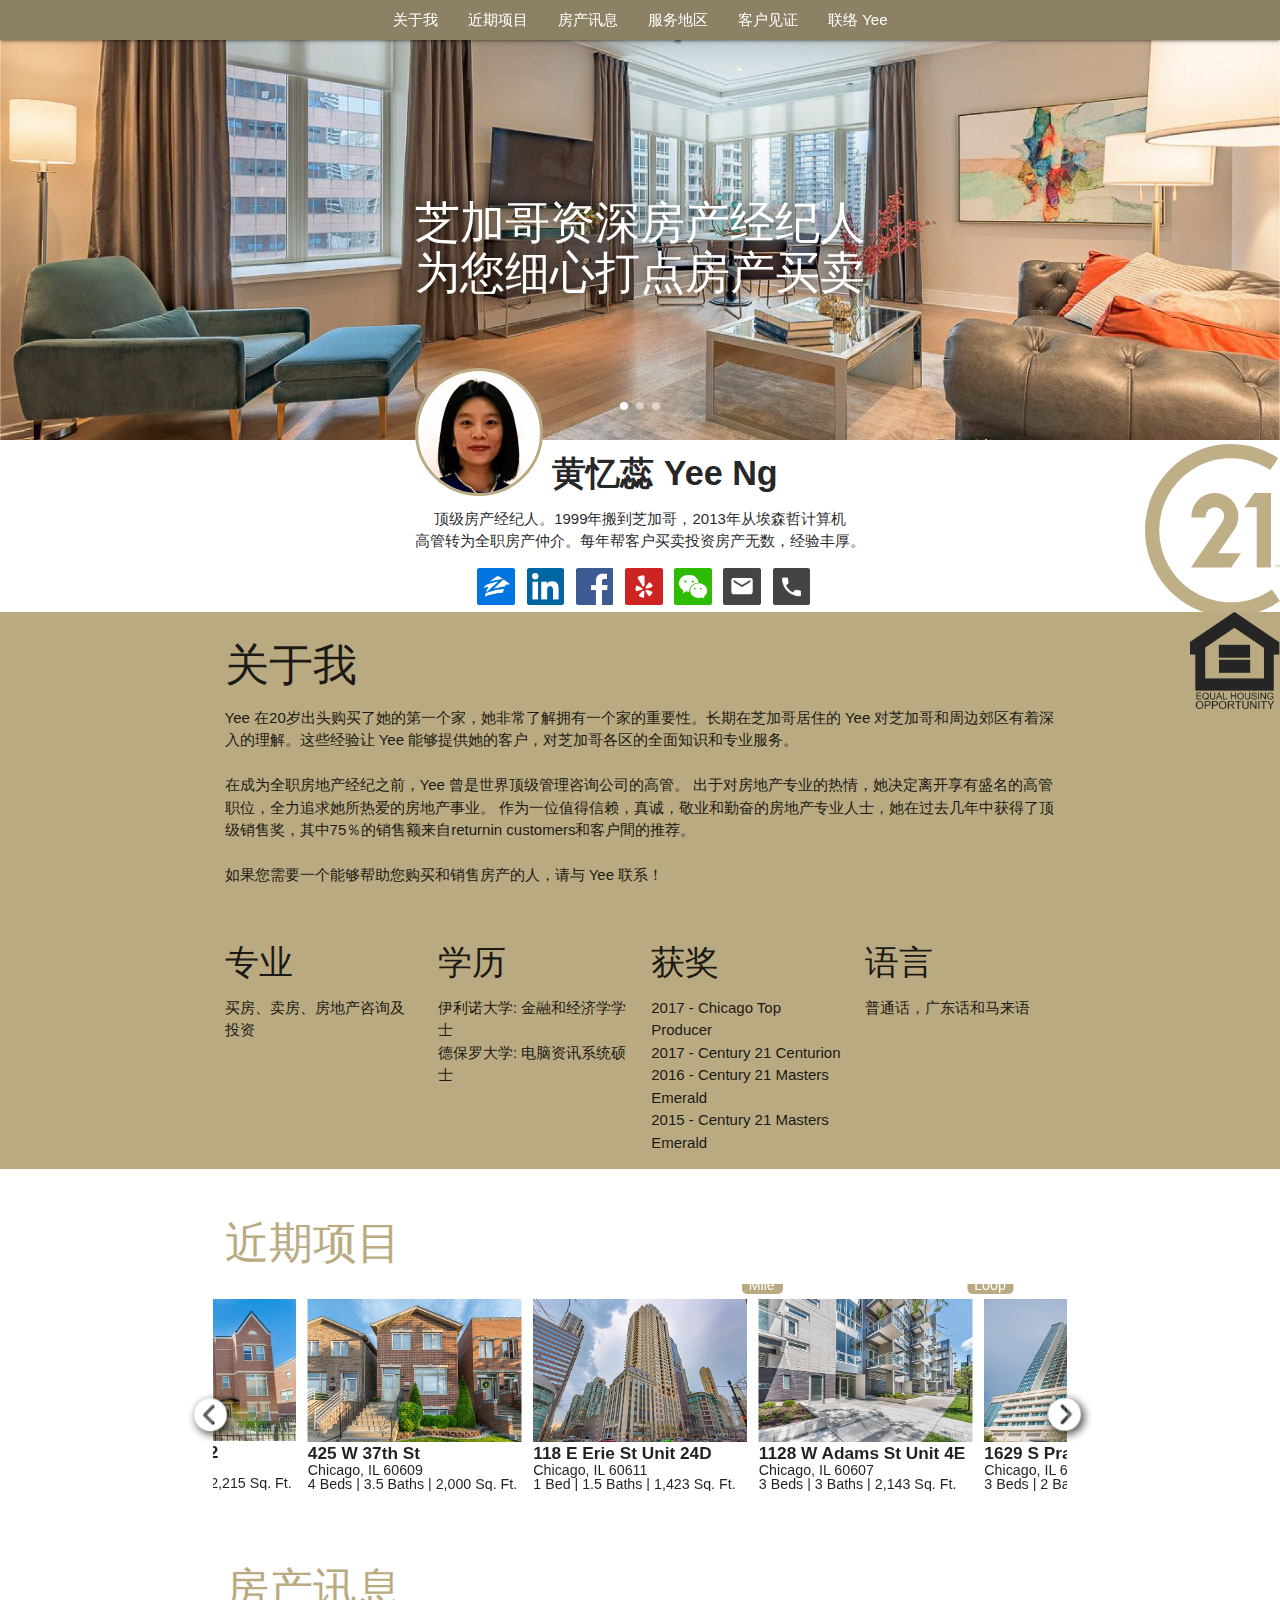
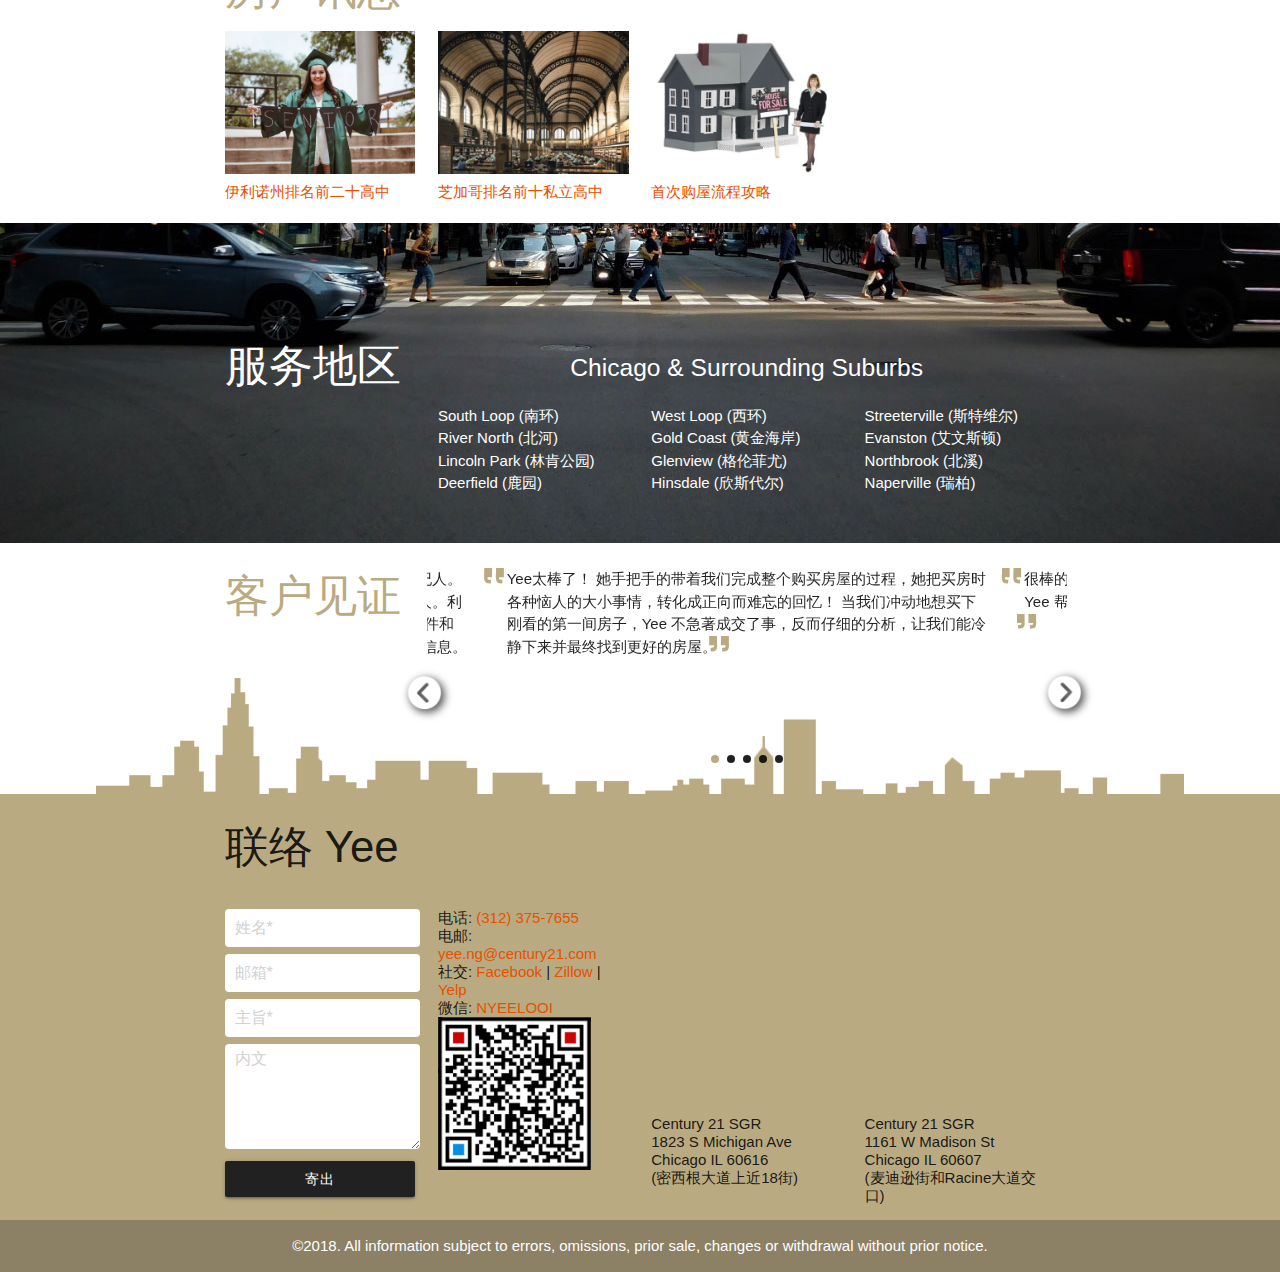
==== commit e746facf: "Updates" ====
--- a/index.html
+++ b/index.html
@@ -76,7 +76,7 @@
             <a href="https://www.linkedin.com/in/yee-ng-a88a884/" target="_blank"><img src="img/social_linkedin.png"/></a>
             <a href="https://www.facebook.com/NicoleYeeNg/" target="_blank"><img src="img/social_facebook.png"/></a>
             <a href="https://www.yelp.com/biz/yee-ng-century-21-sgr-chicago" target="_blank"><img src="img/social_yelp.png"/></a>
-            <a href="weixin://dl/chat?{NYEELOOI}" target="_blank"><img src="img/social_wechat.png"/></a>
+            <a href="https://u.wechat.com/IAzhlqkarnJAt8ICoiOUrsQ" target="_blank"><img src="img/social_wechat.png"/></a>
             <a href="mailto:yee.ng@century21.com" target="_blank"><img src="img/social_mail.png"/></a>
             <a href="tel:3123757655" target="_blank"><img src="img/social_call.png"/></a>
         </div>
@@ -119,15 +119,15 @@
             <div id="listingSlide" class="col s12 m8 offset-m2 carousel cardSlide" style="height:18vw">
                 <div class="carousel-item" data-type="lightbox" data-length="10" data-id="118_E_ERIE_St_Unit_24D" data-details="118&nbsp;E&nbsp;Erie&nbsp;St&nbsp;Unit&nbsp;24D">
                     <img src="img/listings/118_E_ERIE_St_Unit_24D/01.jpg">
-                    <span class="label">Mag Mile</span><h6 class="truncate">118 E Erie St Unit 24D</h6><div class="truncate">Chicago, IL 60611<br>1 Bed | 1.5 Baths | 1,423 Sq. Ft.<br><a class="blue-text" href="#" target="_blank" onclick="window.open('https://www.redfin.com/IL/Chicago/118-E-Erie-St-60611/unit-24D/home/21794719')">...详情</a></div>
+                    <span class="label">Mag Mile</span><h6 class="truncate">118 E Erie St Unit 24D</h6><div class="truncate">Chicago, IL 60611<br>1 Bed | 1.5 Baths | 1,423 Sq. Ft.<br><!--<a class="orange-text text-darken-4" href="#" target="_blank" onclick="window.open('https://www.redfin.com/IL/Chicago/118-E-Erie-St-60611/unit-24D/home/21794719')">...详情</a>--></div>
                 </div>
                 <div class="carousel-item" data-type="lightbox" data-length="16" data-id="1128_W_Adams_St_Unit_4E" data-details="1128&nbsp;W&nbsp;Adams&nbsp;St&nbsp;Unit&nbsp;4E">
                     <img src="img/listings/1128_W_Adams_St_Unit_4E/01.jpg">
-                    <span class="label">West Loop</span><h6 class="truncate">1128 W Adams St Unit 4E</h6><div class="truncate">Chicago, IL 60607<br>3 Beds | 3 Baths | 2,143 Sq. Ft.<br><a class="blue-text" href="#" target="_blank" onclick="window.open('https://www.redfin.com/IL/Chicago/1128-W-Adams-St-60607/unit-4E/home/49785279')">...详情</a></div>
+                    <span class="label">West Loop</span><h6 class="truncate">1128 W Adams St Unit 4E</h6><div class="truncate">Chicago, IL 60607<br>3 Beds | 3 Baths | 2,143 Sq. Ft.<br><!--<a class="orange-text text-darken-4" href="#" target="_blank" onclick="window.open('https://www.redfin.com/IL/Chicago/1128-W-Adams-St-60607/unit-4E/home/49785279')">...详情</a>--></div>
                 </div>
                 <div class="carousel-item" data-type="lightbox" data-length="19" data-id="1629_S_Prairie_Ave_1201" data-details="1629&nbsp;S&nbsp;Prairie&nbsp;Ave&nbsp;#1201">
                     <img src="img/listings/1629_S_Prairie_Ave_1201/01.jpg">
-                    <span class="label">South Loop</span><h6 class="truncate">1629 S Prairie Ave #1201</h6><div class="truncate">Chicago, IL 60616<br>3 Beds | 2 Baths | 1,600 Sq. Ft.<br><a class="blue-text" href="#" target="_blank" onclick="window.open('https://www.redfin.com/IL/Chicago/1629-S-Prairie-Ave-60616/unit-1201/home/39572815')">...详情</a></div>
+                    <span class="label">South Loop</span><h6 class="truncate">1629 S Prairie Ave #1201</h6><div class="truncate">Chicago, IL 60616<br>3 Beds | 2 Baths | 1,600 Sq. Ft.<br><!--<a class="orange-text text-darken-4" href="#" target="_blank" onclick="window.open('https://www.redfin.com/IL/Chicago/1629-S-Prairie-Ave-60616/unit-1201/home/39572815')">...详情</a>--></div>
                 </div>
                 <div class="carousel-item" data-type="lightbox" data-length="7" data-id="1720_Maple_Ave_Unit_730" data-details="1720&nbsp;Maple&nbsp;Ave&nbsp;Unit&nbsp;730">
                     <img src="img/listings/1720_Maple_Ave_Unit_730/01.jpg">
@@ -135,52 +135,36 @@
                 </div>
                 <div class="carousel-item" data-type="lightbox" data-length="10" data-id="1250_S_Michigan_Ave_1900" data-details="1250&nbsp;S&nbsp;Michigan&nbsp;Ave&nbsp;#1900">
                     <img src="img/listings/1250_S_Michigan_Ave_1900/01.jpg">
-                    <span class="label">South Loop</span><h6 class="truncate">1250 S Michigan Ave #1900</h6><div class="truncate">Chicago, IL 60605<br>1 Bed | 1 Bath | 850 Sq. Ft.<br><a class="blue-text" href="#" target="_blank" onclick="window.open('https://www.redfin.com/IL/Chicago/1250-S-Michigan-Ave-60605/unit-1900/home/18946740')">...详情</a></div>
+                    <span class="label">South Loop</span><h6 class="truncate">1250 S Michigan Ave #1900</h6><div class="truncate">Chicago, IL 60605<br>1 Bed | 1 Bath | 850 Sq. Ft.<br><!--<a class="orange-text text-darken-4" href="#" target="_blank" onclick="window.open('https://www.redfin.com/IL/Chicago/1250-S-Michigan-Ave-60605/unit-1900/home/18946740')">...详情</a>--></div>
                 </div>
                 <div class="carousel-item" data-type="lightbox" data-length="11" data-id="1816_Dodge_Ave" data-details="1816&nbsp;Dodge&nbsp;Ave">
                     <img src="img/listings/1816_Dodge_Ave/01.jpg">
-                    <span class="label">Evanston</span><h6 class="truncate">1816 Dodge Ave</h6><div class="truncate">Evanston, IL 60201<br>3 Beds | 2 Baths | 1,606 Sq. Ft.<br><a class="blue-text" href="#" target="_blank" onclick="window.open('https://www.redfin.com/IL/Evanston/1816-Dodge-Ave-60201/home/13630311')">...详情</a></div>
+                    <span class="label">Evanston</span><h6 class="truncate">1816 Dodge Ave</h6><div class="truncate">Evanston, IL 60201<br>3 Beds | 2 Baths | 1,606 Sq. Ft.<br><!--<a class="orange-text text-darken-4" href="#" target="_blank" onclick="window.open('https://www.redfin.com/IL/Evanston/1816-Dodge-Ave-60201/home/13630311')">...详情</a>--></div>
                 </div>
                 <div class="carousel-item" data-type="lightbox" data-length="18" data-id="2S691_Avenue_Vendome" data-details="2S691&nbsp;Avenue&nbsp;Vendome">
                     <img src="img/listings/2S691_Avenue_Vendome/01.jpg">
-                    <span class="label">Oakbrook</span><h6 class="truncate">2S691 Avenue Vendome</h6><div class="truncate">Oak Brook, IL 60523<br>4 Beds | 3.5 Baths | 2,856 Sq. Ft.<br><a class="blue-text" href="#" target="_blank" onclick="window.open('https://www.redfin.com/IL/Oak-Brook/2S691-Avenue-Vendome-60523/home/12558541')">...详情</a></div>
+                    <span class="label">Oakbrook</span><h6 class="truncate">2S691 Avenue Vendome</h6><div class="truncate">Oak Brook, IL 60523<br>4 Beds | 3.5 Baths | 2,856 Sq. Ft.<br><!--<a class="orange-text text-darken-4" href="#" target="_blank" onclick="window.open('https://www.redfin.com/IL/Oak-Brook/2S691-Avenue-Vendome-60523/home/12558541')">...详情</a>--></div>
                 </div>
                 <div class="carousel-item" data-type="lightbox" data-length="17" data-id="2820_Farmington_Rd" data-details="2820&nbsp;Farmington&nbsp;Rd">
                     <img src="img/listings/2820_Farmington_Rd/01.jpg">
-                    <span class="label">Northbrook</span><h6 class="truncate">2820 Farmington Rd</h6><div class="truncate">Northbrook, IL 60062<br>5 Beds | 3.5 Baths | 2,750 Sq. Ft.<br><a class="blue-text" href="#" target="_blank" onclick="window.open('https://www.redfin.com/IL/Northbrook/2820-Farmington-Rd-60062/home/13807428')">...详情</a></div>
+                    <span class="label">Northbrook</span><h6 class="truncate">2820 Farmington Rd</h6><div class="truncate">Northbrook, IL 60062<br>5 Beds | 3.5 Baths | 2,750 Sq. Ft.<br><!--<a class="orange-text text-darken-4" href="#" target="_blank" onclick="window.open('https://www.redfin.com/IL/Northbrook/2820-Farmington-Rd-60062/home/13807428')">...详情</a>--></div>
                 </div>
                 <div class="carousel-item" data-type="lightbox" data-length="14" data-id="959_W_37th_St_2" data-details="959&nbsp;W&nbsp;37th&nbsp;St&nbsp;#2">
                     <img src="img/listings/959_W_37th_St_2/01.jpg">
-                    <span class="label">Bridgeport</span><h6 class="truncate">959 W 37th St #2</h6><div class="truncate">Chicago, IL 60609<br>4 Beds | 3.5 Baths | 2,215 Sq. Ft.<br><a class="blue-text" href="#" target="_blank" onclick="window.open('https://www.redfin.com/IL/Chicago/959-W-37th-St-60609/unit-2/home/45515648')">...详情</a></div>
+                    <span class="label">Bridgeport</span><h6 class="truncate">959 W 37th St #2</h6><div class="truncate">Chicago, IL 60609<br>4 Beds | 3.5 Baths | 2,215 Sq. Ft.<br><!--<a class="orange-text text-darken-4" href="#" target="_blank" onclick="window.open('https://www.redfin.com/IL/Chicago/959-W-37th-St-60609/unit-2/home/45515648')">...详情</a>--></div>
                 </div>
                 <div class="carousel-item" data-type="lightbox" data-length="11" data-id="425_W_37th_St" data-details="425&nbsp;W&nbsp;37th&nbsp;St">
                     <img src="img/listings/425_W_37th_St/01.jpg">
-                    <span class="label">Bridgeport</span><h6 class="truncate">425 W 37th St</h6><div class="truncate">Chicago, IL 60609<br>4 Beds | 3.5 Baths | 2,000 Sq. Ft.<br><a class="blue-text" href="#" target="_blank" onclick="window.open('https://www.redfin.com/IL/Chicago/425-W-37th-St-60609/home/40384451')">...详情</a></div>
+                    <span class="label">Bridgeport</span><h6 class="truncate">425 W 37th St</h6><div class="truncate">Chicago, IL 60609<br>4 Beds | 3.5 Baths | 2,000 Sq. Ft.<br><!--<a class="orange-text text-darken-4" href="#" target="_blank" onclick="window.open('https://www.redfin.com/IL/Chicago/425-W-37th-St-60609/home/40384451')">...详情</a>--></div>
                 </div>
             </div>
             <div class="col s12 m8 offset-m2" style="position:relative">
-                <span class="carousel-nav left"><a href="#"><img src="img/ui_left.png"></a></span>
-                <span class="carousel-nav right"><a href="#"><img src="img/ui_right.png"></a></span>                
+                <span class="carousel-nav left" data-slide="listingSlide"><a href="#"><img src="img/ui_left.png"></a></span>
+                <span class="carousel-nav right" data-slide="listingSlide"><a href="#"><img src="img/ui_right.png"></a></span>                
             </div>
         </div>
         <div class="row">            
             <h3 id="news" class="col s12 m8 offset-m2 gold-text">房产讯息</h3>
-<!--
-            <div class="col s12 m8 offset-m2 carousel cardSlide" style="height:18vw">
-                <a class="carousel-item" data-type="link" data-id="illinois_top_20" href="#" onclick="window.open('illinois_top_20.html')">
-                    <img src="img/article_1.jpg">
-                    <div class="truncate">伊利诺州排名前二十高中</div>
-                </a>
-                <a class="carousel-item" data-type="link" data-id="chicago_top_10" href="#" onclick="window.open('chicago_top_10.html')">
-                    <img src="img/article_2.jpg">
-                    <div class="truncate">芝加哥排名前十私立高中</div>
-                </a>
-                <a class="carousel-item" data-type="link" data-id="first_time_buyer" href="#" onclick="window.open('first_time_buyer.html')">
-                    <img src="img/article_3.jpg">
-                    <div class="truncate">首次购屋流程攻略</div>
-                </a>
-            </div>
--->
             <a class="col s12 m2 offset-m2 gery-text" href="illinois_top_20.html">
                 <img class="responsive-img" src="img/article_1.jpg">
                 <div class="truncate">伊利诺州排名前二十高中</div>
@@ -226,7 +210,7 @@
     <div class="container-fluid testimonial">
         <div class="row cancel-margin-bottom">
             <h3 id="testimonial" class="col s12 m2 offset-m2 gold-text">客户见证</h3>
-            <div class="col s12 m6 carousel testimonialSlide" style="height:250px">
+            <div id="testimonialSlide" class="col s12 m6 carousel testimonialSlide" style="height:250px">
                 <div class="carousel-item">
                     <img src="img/ui_quote_left.png">Yee太棒了！ 她手把手的带着我们完成整个购买房屋的过程，她把买房时各种恼人的大小事情，转化成正向而难忘的回忆！ 当我们冲动地想买下刚看的第一间房子，Yee 不急著成交了事，反而仔细的分析，让我们能冷静下来并最终找到更好的房屋。<img src="img/ui_quote_right.png">
                 </div>
@@ -242,6 +226,10 @@
                 <div class="carousel-item">
                     <img src="img/ui_quote_left.png">如果买房是终身的投资决定，Yee Ng 将是我唯一会推荐的一位经纪人。 我来自香港。 我在不同的国家投资物业。 她是我可以完全信赖的人。利用数据支持主观的判断，和客观的分析预期收益。即时通过电子邮件和 whatsapp 交换信息。 我可以在决定购买之前，取得所有我想要的信息。<img src="img/ui_quote_right.png">
                 </div>
+            </div>
+            <div class="col s12 m6 offset-m4" style="position:relative">
+                <span class="carousel-nav left" data-slide="testimonialSlide"><a href="#"><img src="img/ui_left.png"></a></span>
+                <span class="carousel-nav right" data-slide="testimonialSlide"><a href="#"><img src="img/ui_right.png"></a></span>                
             </div>
         </div>
     </div>
@@ -261,7 +249,12 @@
                 <a id="form_client" class="btn btn-full grey darken-4 waves-effect waves-light white-text">寄出</a>
             </form>
             <div class="col m2">
-                电话: <a href="tel:3123757655">(312) 375-7655</a><br>电邮: <a href="mailto:yee.ng@century21.com">yee.ng@century21.com</a><br>社交: Facebook | Zillow | Yelp<br>微信: NYEELOOI<br>
+                电话: <a href="tel:3123757655">(312) 375-7655</a><br>
+                电邮: <a href="mailto:yee.ng@century21.com">yee.ng@century21.com</a><br>
+                社交: <a href="https://www.facebook.com/NicoleYeeNg/" target="_blank">Facebook</a> | 
+                     <a href="https://www.zillow.com/profile/Yee-Ng/" target="_blank">Zillow</a> | 
+                     <a href="https://www.yelp.com/biz/yee-ng-century-21-sgr-chicago" target="_blank">Yelp</a><br>
+                微信: <a href="https://u.wechat.com/IAzhlqkarnJAt8ICoiOUrsQ" target="_blank">NYEELOOI</a><br>
                 <img src="img/qrcode.png" style="width:80%">
             </div>
             <div class="col m2">
--- a/css/style.css
+++ b/css/style.css
@@ -1,2770 +1,2770 @@
 @charset "UTF-8";
-/* line 6, D:/Dropbox/Temps/Website - Yee Ng/html/sass/components/_color-classes.scss */
+/* line 6, D:/Dropbox/Temps/Website - Yee Ng/YeeNg/sass/components/_color-classes.scss */
 .gold {
   background-color: #b9aa82 !important;
 }
 
-/* line 9, D:/Dropbox/Temps/Website - Yee Ng/html/sass/components/_color-classes.scss */
+/* line 9, D:/Dropbox/Temps/Website - Yee Ng/YeeNg/sass/components/_color-classes.scss */
 .gold-text {
   color: #b9aa82 !important;
 }
 
-/* line 14, D:/Dropbox/Temps/Website - Yee Ng/html/sass/components/_color-classes.scss */
+/* line 14, D:/Dropbox/Temps/Website - Yee Ng/YeeNg/sass/components/_color-classes.scss */
 .gold.lighten-5 {
   background-color: #f9e4c7 !important;
 }
 
-/* line 17, D:/Dropbox/Temps/Website - Yee Ng/html/sass/components/_color-classes.scss */
+/* line 17, D:/Dropbox/Temps/Website - Yee Ng/YeeNg/sass/components/_color-classes.scss */
 .gold-text.text-lighten-5 {
   color: #f9e4c7 !important;
 }
 
-/* line 14, D:/Dropbox/Temps/Website - Yee Ng/html/sass/components/_color-classes.scss */
+/* line 14, D:/Dropbox/Temps/Website - Yee Ng/YeeNg/sass/components/_color-classes.scss */
 .gold.lighten-4 {
   background-color: #ead6b7 !important;
 }
 
-/* line 17, D:/Dropbox/Temps/Website - Yee Ng/html/sass/components/_color-classes.scss */
+/* line 17, D:/Dropbox/Temps/Website - Yee Ng/YeeNg/sass/components/_color-classes.scss */
 .gold-text.text-lighten-4 {
   color: #ead6b7 !important;
 }
 
-/* line 14, D:/Dropbox/Temps/Website - Yee Ng/html/sass/components/_color-classes.scss */
+/* line 14, D:/Dropbox/Temps/Website - Yee Ng/YeeNg/sass/components/_color-classes.scss */
 .gold.lighten-3 {
   background-color: #e0cdaa !important;
 }
 
-/* line 17, D:/Dropbox/Temps/Website - Yee Ng/html/sass/components/_color-classes.scss */
+/* line 17, D:/Dropbox/Temps/Website - Yee Ng/YeeNg/sass/components/_color-classes.scss */
 .gold-text.text-lighten-3 {
   color: #e0cdaa !important;
 }
 
-/* line 14, D:/Dropbox/Temps/Website - Yee Ng/html/sass/components/_color-classes.scss */
+/* line 14, D:/Dropbox/Temps/Website - Yee Ng/YeeNg/sass/components/_color-classes.scss */
 .gold.lighten-2 {
   background-color: #d3c19c !important;
 }
 
-/* line 17, D:/Dropbox/Temps/Website - Yee Ng/html/sass/components/_color-classes.scss */
+/* line 17, D:/Dropbox/Temps/Website - Yee Ng/YeeNg/sass/components/_color-classes.scss */
 .gold-text.text-lighten-2 {
   color: #d3c19c !important;
 }
 
-/* line 14, D:/Dropbox/Temps/Website - Yee Ng/html/sass/components/_color-classes.scss */
+/* line 14, D:/Dropbox/Temps/Website - Yee Ng/YeeNg/sass/components/_color-classes.scss */
 .gold.lighten-1 {
   background-color: #c6b58f !important;
 }
 
-/* line 17, D:/Dropbox/Temps/Website - Yee Ng/html/sass/components/_color-classes.scss */
+/* line 17, D:/Dropbox/Temps/Website - Yee Ng/YeeNg/sass/components/_color-classes.scss */
 .gold-text.text-lighten-1 {
   color: #c6b58f !important;
 }
 
-/* line 14, D:/Dropbox/Temps/Website - Yee Ng/html/sass/components/_color-classes.scss */
+/* line 14, D:/Dropbox/Temps/Website - Yee Ng/YeeNg/sass/components/_color-classes.scss */
 .gold.darken-1 {
   background-color: #8c8065 !important;
 }
 
-/* line 17, D:/Dropbox/Temps/Website - Yee Ng/html/sass/components/_color-classes.scss */
+/* line 17, D:/Dropbox/Temps/Website - Yee Ng/YeeNg/sass/components/_color-classes.scss */
 .gold-text.text-darken-1 {
   color: #8c8065 !important;
 }
 
-/* line 14, D:/Dropbox/Temps/Website - Yee Ng/html/sass/components/_color-classes.scss */
+/* line 14, D:/Dropbox/Temps/Website - Yee Ng/YeeNg/sass/components/_color-classes.scss */
 .gold.darken-2 {
   background-color: #776d58 !important;
 }
 
-/* line 17, D:/Dropbox/Temps/Website - Yee Ng/html/sass/components/_color-classes.scss */
+/* line 17, D:/Dropbox/Temps/Website - Yee Ng/YeeNg/sass/components/_color-classes.scss */
 .gold-text.text-darken-2 {
   color: #776d58 !important;
 }
 
-/* line 14, D:/Dropbox/Temps/Website - Yee Ng/html/sass/components/_color-classes.scss */
+/* line 14, D:/Dropbox/Temps/Website - Yee Ng/YeeNg/sass/components/_color-classes.scss */
 .gold.darken-3 {
   background-color: #635a4b !important;
 }
 
-/* line 17, D:/Dropbox/Temps/Website - Yee Ng/html/sass/components/_color-classes.scss */
+/* line 17, D:/Dropbox/Temps/Website - Yee Ng/YeeNg/sass/components/_color-classes.scss */
 .gold-text.text-darken-3 {
   color: #635a4b !important;
 }
 
-/* line 14, D:/Dropbox/Temps/Website - Yee Ng/html/sass/components/_color-classes.scss */
+/* line 14, D:/Dropbox/Temps/Website - Yee Ng/YeeNg/sass/components/_color-classes.scss */
 .gold.darken-4 {
   background-color: #4f483d !important;
 }
 
-/* line 17, D:/Dropbox/Temps/Website - Yee Ng/html/sass/components/_color-classes.scss */
+/* line 17, D:/Dropbox/Temps/Website - Yee Ng/YeeNg/sass/components/_color-classes.scss */
 .gold-text.text-darken-4 {
   color: #4f483d !important;
 }
 
-/* line 6, D:/Dropbox/Temps/Website - Yee Ng/html/sass/components/_color-classes.scss */
+/* line 6, D:/Dropbox/Temps/Website - Yee Ng/YeeNg/sass/components/_color-classes.scss */
 .materialize-red {
   background-color: #e51c23 !important;
 }
 
-/* line 9, D:/Dropbox/Temps/Website - Yee Ng/html/sass/components/_color-classes.scss */
+/* line 9, D:/Dropbox/Temps/Website - Yee Ng/YeeNg/sass/components/_color-classes.scss */
 .materialize-red-text {
   color: #e51c23 !important;
 }
 
-/* line 14, D:/Dropbox/Temps/Website - Yee Ng/html/sass/components/_color-classes.scss */
+/* line 14, D:/Dropbox/Temps/Website - Yee Ng/YeeNg/sass/components/_color-classes.scss */
 .materialize-red.lighten-5 {
   background-color: #fdeaeb !important;
 }
 
-/* line 17, D:/Dropbox/Temps/Website - Yee Ng/html/sass/components/_color-classes.scss */
+/* line 17, D:/Dropbox/Temps/Website - Yee Ng/YeeNg/sass/components/_color-classes.scss */
 .materialize-red-text.text-lighten-5 {
   color: #fdeaeb !important;
 }
 
-/* line 14, D:/Dropbox/Temps/Website - Yee Ng/html/sass/components/_color-classes.scss */
+/* line 14, D:/Dropbox/Temps/Website - Yee Ng/YeeNg/sass/components/_color-classes.scss */
 .materialize-red.lighten-4 {
   background-color: #f8c1c3 !important;
 }
 
-/* line 17, D:/Dropbox/Temps/Website - Yee Ng/html/sass/components/_color-classes.scss */
+/* line 17, D:/Dropbox/Temps/Website - Yee Ng/YeeNg/sass/components/_color-classes.scss */
 .materialize-red-text.text-lighten-4 {
   color: #f8c1c3 !important;
 }
 
-/* line 14, D:/Dropbox/Temps/Website - Yee Ng/html/sass/components/_color-classes.scss */
+/* line 14, D:/Dropbox/Temps/Website - Yee Ng/YeeNg/sass/components/_color-classes.scss */
 .materialize-red.lighten-3 {
   background-color: #f3989b !important;
 }
 
-/* line 17, D:/Dropbox/Temps/Website - Yee Ng/html/sass/components/_color-classes.scss */
+/* line 17, D:/Dropbox/Temps/Website - Yee Ng/YeeNg/sass/components/_color-classes.scss */
 .materialize-red-text.text-lighten-3 {
   color: #f3989b !important;
 }
 
-/* line 14, D:/Dropbox/Temps/Website - Yee Ng/html/sass/components/_color-classes.scss */
+/* line 14, D:/Dropbox/Temps/Website - Yee Ng/YeeNg/sass/components/_color-classes.scss */
 .materialize-red.lighten-2 {
   background-color: #ee6e73 !important;
 }
 
-/* line 17, D:/Dropbox/Temps/Website - Yee Ng/html/sass/components/_color-classes.scss */
+/* line 17, D:/Dropbox/Temps/Website - Yee Ng/YeeNg/sass/components/_color-classes.scss */
 .materialize-red-text.text-lighten-2 {
   color: #ee6e73 !important;
 }
 
-/* line 14, D:/Dropbox/Temps/Website - Yee Ng/html/sass/components/_color-classes.scss */
+/* line 14, D:/Dropbox/Temps/Website - Yee Ng/YeeNg/sass/components/_color-classes.scss */
 .materialize-red.lighten-1 {
   background-color: #ea454b !important;
 }
 
-/* line 17, D:/Dropbox/Temps/Website - Yee Ng/html/sass/components/_color-classes.scss */
+/* line 17, D:/Dropbox/Temps/Website - Yee Ng/YeeNg/sass/components/_color-classes.scss */
 .materialize-red-text.text-lighten-1 {
   color: #ea454b !important;
 }
 
-/* line 14, D:/Dropbox/Temps/Website - Yee Ng/html/sass/components/_color-classes.scss */
+/* line 14, D:/Dropbox/Temps/Website - Yee Ng/YeeNg/sass/components/_color-classes.scss */
 .materialize-red.darken-1 {
   background-color: #d0181e !important;
 }
 
-/* line 17, D:/Dropbox/Temps/Website - Yee Ng/html/sass/components/_color-classes.scss */
+/* line 17, D:/Dropbox/Temps/Website - Yee Ng/YeeNg/sass/components/_color-classes.scss */
 .materialize-red-text.text-darken-1 {
   color: #d0181e !important;
 }
 
-/* line 14, D:/Dropbox/Temps/Website - Yee Ng/html/sass/components/_color-classes.scss */
+/* line 14, D:/Dropbox/Temps/Website - Yee Ng/YeeNg/sass/components/_color-classes.scss */
 .materialize-red.darken-2 {
   background-color: #b9151b !important;
 }
 
-/* line 17, D:/Dropbox/Temps/Website - Yee Ng/html/sass/components/_color-classes.scss */
+/* line 17, D:/Dropbox/Temps/Website - Yee Ng/YeeNg/sass/components/_color-classes.scss */
 .materialize-red-text.text-darken-2 {
   color: #b9151b !important;
 }
 
-/* line 14, D:/Dropbox/Temps/Website - Yee Ng/html/sass/components/_color-classes.scss */
+/* line 14, D:/Dropbox/Temps/Website - Yee Ng/YeeNg/sass/components/_color-classes.scss */
 .materialize-red.darken-3 {
   background-color: #a21318 !important;
 }
 
-/* line 17, D:/Dropbox/Temps/Website - Yee Ng/html/sass/components/_color-classes.scss */
+/* line 17, D:/Dropbox/Temps/Website - Yee Ng/YeeNg/sass/components/_color-classes.scss */
 .materialize-red-text.text-darken-3 {
   color: #a21318 !important;
 }
 
-/* line 14, D:/Dropbox/Temps/Website - Yee Ng/html/sass/components/_color-classes.scss */
+/* line 14, D:/Dropbox/Temps/Website - Yee Ng/YeeNg/sass/components/_color-classes.scss */
 .materialize-red.darken-4 {
   background-color: #8b1014 !important;
 }
 
-/* line 17, D:/Dropbox/Temps/Website - Yee Ng/html/sass/components/_color-classes.scss */
+/* line 17, D:/Dropbox/Temps/Website - Yee Ng/YeeNg/sass/components/_color-classes.scss */
 .materialize-red-text.text-darken-4 {
   color: #8b1014 !important;
 }
 
-/* line 6, D:/Dropbox/Temps/Website - Yee Ng/html/sass/components/_color-classes.scss */
+/* line 6, D:/Dropbox/Temps/Website - Yee Ng/YeeNg/sass/components/_color-classes.scss */
 .red {
   background-color: #F44336 !important;
 }
 
-/* line 9, D:/Dropbox/Temps/Website - Yee Ng/html/sass/components/_color-classes.scss */
+/* line 9, D:/Dropbox/Temps/Website - Yee Ng/YeeNg/sass/components/_color-classes.scss */
 .red-text {
   color: #F44336 !important;
 }
 
-/* line 14, D:/Dropbox/Temps/Website - Yee Ng/html/sass/components/_color-classes.scss */
+/* line 14, D:/Dropbox/Temps/Website - Yee Ng/YeeNg/sass/components/_color-classes.scss */
 .red.lighten-5 {
   background-color: #FFEBEE !important;
 }
 
-/* line 17, D:/Dropbox/Temps/Website - Yee Ng/html/sass/components/_color-classes.scss */
+/* line 17, D:/Dropbox/Temps/Website - Yee Ng/YeeNg/sass/components/_color-classes.scss */
 .red-text.text-lighten-5 {
   color: #FFEBEE !important;
 }
 
-/* line 14, D:/Dropbox/Temps/Website - Yee Ng/html/sass/components/_color-classes.scss */
+/* line 14, D:/Dropbox/Temps/Website - Yee Ng/YeeNg/sass/components/_color-classes.scss */
 .red.lighten-4 {
   background-color: #FFCDD2 !important;
 }
 
-/* line 17, D:/Dropbox/Temps/Website - Yee Ng/html/sass/components/_color-classes.scss */
+/* line 17, D:/Dropbox/Temps/Website - Yee Ng/YeeNg/sass/components/_color-classes.scss */
 .red-text.text-lighten-4 {
   color: #FFCDD2 !important;
 }
 
-/* line 14, D:/Dropbox/Temps/Website - Yee Ng/html/sass/components/_color-classes.scss */
+/* line 14, D:/Dropbox/Temps/Website - Yee Ng/YeeNg/sass/components/_color-classes.scss */
 .red.lighten-3 {
   background-color: #EF9A9A !important;
 }
 
-/* line 17, D:/Dropbox/Temps/Website - Yee Ng/html/sass/components/_color-classes.scss */
+/* line 17, D:/Dropbox/Temps/Website - Yee Ng/YeeNg/sass/components/_color-classes.scss */
 .red-text.text-lighten-3 {
   color: #EF9A9A !important;
 }
 
-/* line 14, D:/Dropbox/Temps/Website - Yee Ng/html/sass/components/_color-classes.scss */
+/* line 14, D:/Dropbox/Temps/Website - Yee Ng/YeeNg/sass/components/_color-classes.scss */
 .red.lighten-2 {
   background-color: #E57373 !important;
 }
 
-/* line 17, D:/Dropbox/Temps/Website - Yee Ng/html/sass/components/_color-classes.scss */
+/* line 17, D:/Dropbox/Temps/Website - Yee Ng/YeeNg/sass/components/_color-classes.scss */
 .red-text.text-lighten-2 {
   color: #E57373 !important;
 }
 
-/* line 14, D:/Dropbox/Temps/Website - Yee Ng/html/sass/components/_color-classes.scss */
+/* line 14, D:/Dropbox/Temps/Website - Yee Ng/YeeNg/sass/components/_color-classes.scss */
 .red.lighten-1 {
   background-color: #EF5350 !important;
 }
 
-/* line 17, D:/Dropbox/Temps/Website - Yee Ng/html/sass/components/_color-classes.scss */
+/* line 17, D:/Dropbox/Temps/Website - Yee Ng/YeeNg/sass/components/_color-classes.scss */
 .red-text.text-lighten-1 {
   color: #EF5350 !important;
 }
 
-/* line 14, D:/Dropbox/Temps/Website - Yee Ng/html/sass/components/_color-classes.scss */
+/* line 14, D:/Dropbox/Temps/Website - Yee Ng/YeeNg/sass/components/_color-classes.scss */
 .red.darken-1 {
   background-color: #E53935 !important;
 }
 
-/* line 17, D:/Dropbox/Temps/Website - Yee Ng/html/sass/components/_color-classes.scss */
+/* line 17, D:/Dropbox/Temps/Website - Yee Ng/YeeNg/sass/components/_color-classes.scss */
 .red-text.text-darken-1 {
   color: #E53935 !important;
 }
 
-/* line 14, D:/Dropbox/Temps/Website - Yee Ng/html/sass/components/_color-classes.scss */
+/* line 14, D:/Dropbox/Temps/Website - Yee Ng/YeeNg/sass/components/_color-classes.scss */
 .red.darken-2 {
   background-color: #D32F2F !important;
 }
 
-/* line 17, D:/Dropbox/Temps/Website - Yee Ng/html/sass/components/_color-classes.scss */
+/* line 17, D:/Dropbox/Temps/Website - Yee Ng/YeeNg/sass/components/_color-classes.scss */
 .red-text.text-darken-2 {
   color: #D32F2F !important;
 }
 
-/* line 14, D:/Dropbox/Temps/Website - Yee Ng/html/sass/components/_color-classes.scss */
+/* line 14, D:/Dropbox/Temps/Website - Yee Ng/YeeNg/sass/components/_color-classes.scss */
 .red.darken-3 {
   background-color: #C62828 !important;
 }
 
-/* line 17, D:/Dropbox/Temps/Website - Yee Ng/html/sass/components/_color-classes.scss */
+/* line 17, D:/Dropbox/Temps/Website - Yee Ng/YeeNg/sass/components/_color-classes.scss */
 .red-text.text-darken-3 {
   color: #C62828 !important;
 }
 
-/* line 14, D:/Dropbox/Temps/Website - Yee Ng/html/sass/components/_color-classes.scss */
+/* line 14, D:/Dropbox/Temps/Website - Yee Ng/YeeNg/sass/components/_color-classes.scss */
 .red.darken-4 {
   background-color: #B71C1C !important;
 }
 
-/* line 17, D:/Dropbox/Temps/Website - Yee Ng/html/sass/components/_color-classes.scss */
+/* line 17, D:/Dropbox/Temps/Website - Yee Ng/YeeNg/sass/components/_color-classes.scss */
 .red-text.text-darken-4 {
   color: #B71C1C !important;
 }
 
-/* line 14, D:/Dropbox/Temps/Website - Yee Ng/html/sass/components/_color-classes.scss */
+/* line 14, D:/Dropbox/Temps/Website - Yee Ng/YeeNg/sass/components/_color-classes.scss */
 .red.accent-1 {
   background-color: #FF8A80 !important;
 }
 
-/* line 17, D:/Dropbox/Temps/Website - Yee Ng/html/sass/components/_color-classes.scss */
+/* line 17, D:/Dropbox/Temps/Website - Yee Ng/YeeNg/sass/components/_color-classes.scss */
 .red-text.text-accent-1 {
   color: #FF8A80 !important;
 }
 
-/* line 14, D:/Dropbox/Temps/Website - Yee Ng/html/sass/components/_color-classes.scss */
+/* line 14, D:/Dropbox/Temps/Website - Yee Ng/YeeNg/sass/components/_color-classes.scss */
 .red.accent-2 {
   background-color: #FF5252 !important;
 }
 
-/* line 17, D:/Dropbox/Temps/Website - Yee Ng/html/sass/components/_color-classes.scss */
+/* line 17, D:/Dropbox/Temps/Website - Yee Ng/YeeNg/sass/components/_color-classes.scss */
 .red-text.text-accent-2 {
   color: #FF5252 !important;
 }
 
-/* line 14, D:/Dropbox/Temps/Website - Yee Ng/html/sass/components/_color-classes.scss */
+/* line 14, D:/Dropbox/Temps/Website - Yee Ng/YeeNg/sass/components/_color-classes.scss */
 .red.accent-3 {
   background-color: #FF1744 !important;
 }
 
-/* line 17, D:/Dropbox/Temps/Website - Yee Ng/html/sass/components/_color-classes.scss */
+/* line 17, D:/Dropbox/Temps/Website - Yee Ng/YeeNg/sass/components/_color-classes.scss */
 .red-text.text-accent-3 {
   color: #FF1744 !important;
 }
 
-/* line 14, D:/Dropbox/Temps/Website - Yee Ng/html/sass/components/_color-classes.scss */
+/* line 14, D:/Dropbox/Temps/Website - Yee Ng/YeeNg/sass/components/_color-classes.scss */
 .red.accent-4 {
   background-color: #D50000 !important;
 }
 
-/* line 17, D:/Dropbox/Temps/Website - Yee Ng/html/sass/components/_color-classes.scss */
+/* line 17, D:/Dropbox/Temps/Website - Yee Ng/YeeNg/sass/components/_color-classes.scss */
 .red-text.text-accent-4 {
   color: #D50000 !important;
 }
 
-/* line 6, D:/Dropbox/Temps/Website - Yee Ng/html/sass/components/_color-classes.scss */
+/* line 6, D:/Dropbox/Temps/Website - Yee Ng/YeeNg/sass/components/_color-classes.scss */
 .pink {
   background-color: #e91e63 !important;
 }
 
-/* line 9, D:/Dropbox/Temps/Website - Yee Ng/html/sass/components/_color-classes.scss */
+/* line 9, D:/Dropbox/Temps/Website - Yee Ng/YeeNg/sass/components/_color-classes.scss */
 .pink-text {
   color: #e91e63 !important;
 }
 
-/* line 14, D:/Dropbox/Temps/Website - Yee Ng/html/sass/components/_color-classes.scss */
+/* line 14, D:/Dropbox/Temps/Website - Yee Ng/YeeNg/sass/components/_color-classes.scss */
 .pink.lighten-5 {
   background-color: #fce4ec !important;
 }
 
-/* line 17, D:/Dropbox/Temps/Website - Yee Ng/html/sass/components/_color-classes.scss */
+/* line 17, D:/Dropbox/Temps/Website - Yee Ng/YeeNg/sass/components/_color-classes.scss */
 .pink-text.text-lighten-5 {
   color: #fce4ec !important;
 }
 
-/* line 14, D:/Dropbox/Temps/Website - Yee Ng/html/sass/components/_color-classes.scss */
+/* line 14, D:/Dropbox/Temps/Website - Yee Ng/YeeNg/sass/components/_color-classes.scss */
 .pink.lighten-4 {
   background-color: #f8bbd0 !important;
 }
 
-/* line 17, D:/Dropbox/Temps/Website - Yee Ng/html/sass/components/_color-classes.scss */
+/* line 17, D:/Dropbox/Temps/Website - Yee Ng/YeeNg/sass/components/_color-classes.scss */
 .pink-text.text-lighten-4 {
   color: #f8bbd0 !important;
 }
 
-/* line 14, D:/Dropbox/Temps/Website - Yee Ng/html/sass/components/_color-classes.scss */
+/* line 14, D:/Dropbox/Temps/Website - Yee Ng/YeeNg/sass/components/_color-classes.scss */
 .pink.lighten-3 {
   background-color: #f48fb1 !important;
 }
 
-/* line 17, D:/Dropbox/Temps/Website - Yee Ng/html/sass/components/_color-classes.scss */
+/* line 17, D:/Dropbox/Temps/Website - Yee Ng/YeeNg/sass/components/_color-classes.scss */
 .pink-text.text-lighten-3 {
   color: #f48fb1 !important;
 }
 
-/* line 14, D:/Dropbox/Temps/Website - Yee Ng/html/sass/components/_color-classes.scss */
+/* line 14, D:/Dropbox/Temps/Website - Yee Ng/YeeNg/sass/components/_color-classes.scss */
 .pink.lighten-2 {
   background-color: #f06292 !important;
 }
 
-/* line 17, D:/Dropbox/Temps/Website - Yee Ng/html/sass/components/_color-classes.scss */
+/* line 17, D:/Dropbox/Temps/Website - Yee Ng/YeeNg/sass/components/_color-classes.scss */
 .pink-text.text-lighten-2 {
   color: #f06292 !important;
 }
 
-/* line 14, D:/Dropbox/Temps/Website - Yee Ng/html/sass/components/_color-classes.scss */
+/* line 14, D:/Dropbox/Temps/Website - Yee Ng/YeeNg/sass/components/_color-classes.scss */
 .pink.lighten-1 {
   background-color: #ec407a !important;
 }
 
-/* line 17, D:/Dropbox/Temps/Website - Yee Ng/html/sass/components/_color-classes.scss */
+/* line 17, D:/Dropbox/Temps/Website - Yee Ng/YeeNg/sass/components/_color-classes.scss */
 .pink-text.text-lighten-1 {
   color: #ec407a !important;
 }
 
-/* line 14, D:/Dropbox/Temps/Website - Yee Ng/html/sass/components/_color-classes.scss */
+/* line 14, D:/Dropbox/Temps/Website - Yee Ng/YeeNg/sass/components/_color-classes.scss */
 .pink.darken-1 {
   background-color: #d81b60 !important;
 }
 
-/* line 17, D:/Dropbox/Temps/Website - Yee Ng/html/sass/components/_color-classes.scss */
+/* line 17, D:/Dropbox/Temps/Website - Yee Ng/YeeNg/sass/components/_color-classes.scss */
 .pink-text.text-darken-1 {
   color: #d81b60 !important;
 }
 
-/* line 14, D:/Dropbox/Temps/Website - Yee Ng/html/sass/components/_color-classes.scss */
+/* line 14, D:/Dropbox/Temps/Website - Yee Ng/YeeNg/sass/components/_color-classes.scss */
 .pink.darken-2 {
   background-color: #c2185b !important;
 }
 
-/* line 17, D:/Dropbox/Temps/Website - Yee Ng/html/sass/components/_color-classes.scss */
+/* line 17, D:/Dropbox/Temps/Website - Yee Ng/YeeNg/sass/components/_color-classes.scss */
 .pink-text.text-darken-2 {
   color: #c2185b !important;
 }
 
-/* line 14, D:/Dropbox/Temps/Website - Yee Ng/html/sass/components/_color-classes.scss */
+/* line 14, D:/Dropbox/Temps/Website - Yee Ng/YeeNg/sass/components/_color-classes.scss */
 .pink.darken-3 {
   background-color: #ad1457 !important;
 }
 
-/* line 17, D:/Dropbox/Temps/Website - Yee Ng/html/sass/components/_color-classes.scss */
+/* line 17, D:/Dropbox/Temps/Website - Yee Ng/YeeNg/sass/components/_color-classes.scss */
 .pink-text.text-darken-3 {
   color: #ad1457 !important;
 }
 
-/* line 14, D:/Dropbox/Temps/Website - Yee Ng/html/sass/components/_color-classes.scss */
+/* line 14, D:/Dropbox/Temps/Website - Yee Ng/YeeNg/sass/components/_color-classes.scss */
 .pink.darken-4 {
   background-color: #880e4f !important;
 }
 
-/* line 17, D:/Dropbox/Temps/Website - Yee Ng/html/sass/components/_color-classes.scss */
+/* line 17, D:/Dropbox/Temps/Website - Yee Ng/YeeNg/sass/components/_color-classes.scss */
 .pink-text.text-darken-4 {
   color: #880e4f !important;
 }
 
-/* line 14, D:/Dropbox/Temps/Website - Yee Ng/html/sass/components/_color-classes.scss */
+/* line 14, D:/Dropbox/Temps/Website - Yee Ng/YeeNg/sass/components/_color-classes.scss */
 .pink.accent-1 {
   background-color: #ff80ab !important;
 }
 
-/* line 17, D:/Dropbox/Temps/Website - Yee Ng/html/sass/components/_color-classes.scss */
+/* line 17, D:/Dropbox/Temps/Website - Yee Ng/YeeNg/sass/components/_color-classes.scss */
 .pink-text.text-accent-1 {
   color: #ff80ab !important;
 }
 
-/* line 14, D:/Dropbox/Temps/Website - Yee Ng/html/sass/components/_color-classes.scss */
+/* line 14, D:/Dropbox/Temps/Website - Yee Ng/YeeNg/sass/components/_color-classes.scss */
 .pink.accent-2 {
   background-color: #ff4081 !important;
 }
 
-/* line 17, D:/Dropbox/Temps/Website - Yee Ng/html/sass/components/_color-classes.scss */
+/* line 17, D:/Dropbox/Temps/Website - Yee Ng/YeeNg/sass/components/_color-classes.scss */
 .pink-text.text-accent-2 {
   color: #ff4081 !important;
 }
 
-/* line 14, D:/Dropbox/Temps/Website - Yee Ng/html/sass/components/_color-classes.scss */
+/* line 14, D:/Dropbox/Temps/Website - Yee Ng/YeeNg/sass/components/_color-classes.scss */
 .pink.accent-3 {
   background-color: #f50057 !important;
 }
 
-/* line 17, D:/Dropbox/Temps/Website - Yee Ng/html/sass/components/_color-classes.scss */
+/* line 17, D:/Dropbox/Temps/Website - Yee Ng/YeeNg/sass/components/_color-classes.scss */
 .pink-text.text-accent-3 {
   color: #f50057 !important;
 }
 
-/* line 14, D:/Dropbox/Temps/Website - Yee Ng/html/sass/components/_color-classes.scss */
+/* line 14, D:/Dropbox/Temps/Website - Yee Ng/YeeNg/sass/components/_color-classes.scss */
 .pink.accent-4 {
   background-color: #c51162 !important;
 }
 
-/* line 17, D:/Dropbox/Temps/Website - Yee Ng/html/sass/components/_color-classes.scss */
+/* line 17, D:/Dropbox/Temps/Website - Yee Ng/YeeNg/sass/components/_color-classes.scss */
 .pink-text.text-accent-4 {
   color: #c51162 !important;
 }
 
-/* line 6, D:/Dropbox/Temps/Website - Yee Ng/html/sass/components/_color-classes.scss */
+/* line 6, D:/Dropbox/Temps/Website - Yee Ng/YeeNg/sass/components/_color-classes.scss */
 .purple {
   background-color: #9c27b0 !important;
 }
 
-/* line 9, D:/Dropbox/Temps/Website - Yee Ng/html/sass/components/_color-classes.scss */
+/* line 9, D:/Dropbox/Temps/Website - Yee Ng/YeeNg/sass/components/_color-classes.scss */
 .purple-text {
   color: #9c27b0 !important;
 }
 
-/* line 14, D:/Dropbox/Temps/Website - Yee Ng/html/sass/components/_color-classes.scss */
+/* line 14, D:/Dropbox/Temps/Website - Yee Ng/YeeNg/sass/components/_color-classes.scss */
 .purple.lighten-5 {
   background-color: #f3e5f5 !important;
 }
 
-/* line 17, D:/Dropbox/Temps/Website - Yee Ng/html/sass/components/_color-classes.scss */
+/* line 17, D:/Dropbox/Temps/Website - Yee Ng/YeeNg/sass/components/_color-classes.scss */
 .purple-text.text-lighten-5 {
   color: #f3e5f5 !important;
 }
 
-/* line 14, D:/Dropbox/Temps/Website - Yee Ng/html/sass/components/_color-classes.scss */
+/* line 14, D:/Dropbox/Temps/Website - Yee Ng/YeeNg/sass/components/_color-classes.scss */
 .purple.lighten-4 {
   background-color: #e1bee7 !important;
 }
 
-/* line 17, D:/Dropbox/Temps/Website - Yee Ng/html/sass/components/_color-classes.scss */
+/* line 17, D:/Dropbox/Temps/Website - Yee Ng/YeeNg/sass/components/_color-classes.scss */
 .purple-text.text-lighten-4 {
   color: #e1bee7 !important;
 }
 
-/* line 14, D:/Dropbox/Temps/Website - Yee Ng/html/sass/components/_color-classes.scss */
+/* line 14, D:/Dropbox/Temps/Website - Yee Ng/YeeNg/sass/components/_color-classes.scss */
 .purple.lighten-3 {
   background-color: #ce93d8 !important;
 }
 
-/* line 17, D:/Dropbox/Temps/Website - Yee Ng/html/sass/components/_color-classes.scss */
+/* line 17, D:/Dropbox/Temps/Website - Yee Ng/YeeNg/sass/components/_color-classes.scss */
 .purple-text.text-lighten-3 {
   color: #ce93d8 !important;
 }
 
-/* line 14, D:/Dropbox/Temps/Website - Yee Ng/html/sass/components/_color-classes.scss */
+/* line 14, D:/Dropbox/Temps/Website - Yee Ng/YeeNg/sass/components/_color-classes.scss */
 .purple.lighten-2 {
   background-color: #ba68c8 !important;
 }
 
-/* line 17, D:/Dropbox/Temps/Website - Yee Ng/html/sass/components/_color-classes.scss */
+/* line 17, D:/Dropbox/Temps/Website - Yee Ng/YeeNg/sass/components/_color-classes.scss */
 .purple-text.text-lighten-2 {
   color: #ba68c8 !important;
 }
 
-/* line 14, D:/Dropbox/Temps/Website - Yee Ng/html/sass/components/_color-classes.scss */
+/* line 14, D:/Dropbox/Temps/Website - Yee Ng/YeeNg/sass/components/_color-classes.scss */
 .purple.lighten-1 {
   background-color: #ab47bc !important;
 }
 
-/* line 17, D:/Dropbox/Temps/Website - Yee Ng/html/sass/components/_color-classes.scss */
+/* line 17, D:/Dropbox/Temps/Website - Yee Ng/YeeNg/sass/components/_color-classes.scss */
 .purple-text.text-lighten-1 {
   color: #ab47bc !important;
 }
 
-/* line 14, D:/Dropbox/Temps/Website - Yee Ng/html/sass/components/_color-classes.scss */
+/* line 14, D:/Dropbox/Temps/Website - Yee Ng/YeeNg/sass/components/_color-classes.scss */
 .purple.darken-1 {
   background-color: #8e24aa !important;
 }
 
-/* line 17, D:/Dropbox/Temps/Website - Yee Ng/html/sass/components/_color-classes.scss */
+/* line 17, D:/Dropbox/Temps/Website - Yee Ng/YeeNg/sass/components/_color-classes.scss */
 .purple-text.text-darken-1 {
   color: #8e24aa !important;
 }
 
-/* line 14, D:/Dropbox/Temps/Website - Yee Ng/html/sass/components/_color-classes.scss */
+/* line 14, D:/Dropbox/Temps/Website - Yee Ng/YeeNg/sass/components/_color-classes.scss */
 .purple.darken-2 {
   background-color: #7b1fa2 !important;
 }
 
-/* line 17, D:/Dropbox/Temps/Website - Yee Ng/html/sass/components/_color-classes.scss */
+/* line 17, D:/Dropbox/Temps/Website - Yee Ng/YeeNg/sass/components/_color-classes.scss */
 .purple-text.text-darken-2 {
   color: #7b1fa2 !important;
 }
 
-/* line 14, D:/Dropbox/Temps/Website - Yee Ng/html/sass/components/_color-classes.scss */
+/* line 14, D:/Dropbox/Temps/Website - Yee Ng/YeeNg/sass/components/_color-classes.scss */
 .purple.darken-3 {
   background-color: #6a1b9a !important;
 }
 
-/* line 17, D:/Dropbox/Temps/Website - Yee Ng/html/sass/components/_color-classes.scss */
+/* line 17, D:/Dropbox/Temps/Website - Yee Ng/YeeNg/sass/components/_color-classes.scss */
 .purple-text.text-darken-3 {
   color: #6a1b9a !important;
 }
 
-/* line 14, D:/Dropbox/Temps/Website - Yee Ng/html/sass/components/_color-classes.scss */
+/* line 14, D:/Dropbox/Temps/Website - Yee Ng/YeeNg/sass/components/_color-classes.scss */
 .purple.darken-4 {
   background-color: #4a148c !important;
 }
 
-/* line 17, D:/Dropbox/Temps/Website - Yee Ng/html/sass/components/_color-classes.scss */
+/* line 17, D:/Dropbox/Temps/Website - Yee Ng/YeeNg/sass/components/_color-classes.scss */
 .purple-text.text-darken-4 {
   color: #4a148c !important;
 }
 
-/* line 14, D:/Dropbox/Temps/Website - Yee Ng/html/sass/components/_color-classes.scss */
+/* line 14, D:/Dropbox/Temps/Website - Yee Ng/YeeNg/sass/components/_color-classes.scss */
 .purple.accent-1 {
   background-color: #ea80fc !important;
 }
 
-/* line 17, D:/Dropbox/Temps/Website - Yee Ng/html/sass/components/_color-classes.scss */
+/* line 17, D:/Dropbox/Temps/Website - Yee Ng/YeeNg/sass/components/_color-classes.scss */
 .purple-text.text-accent-1 {
   color: #ea80fc !important;
 }
 
-/* line 14, D:/Dropbox/Temps/Website - Yee Ng/html/sass/components/_color-classes.scss */
+/* line 14, D:/Dropbox/Temps/Website - Yee Ng/YeeNg/sass/components/_color-classes.scss */
 .purple.accent-2 {
   background-color: #e040fb !important;
 }
 
-/* line 17, D:/Dropbox/Temps/Website - Yee Ng/html/sass/components/_color-classes.scss */
+/* line 17, D:/Dropbox/Temps/Website - Yee Ng/YeeNg/sass/components/_color-classes.scss */
 .purple-text.text-accent-2 {
   color: #e040fb !important;
 }
 
-/* line 14, D:/Dropbox/Temps/Website - Yee Ng/html/sass/components/_color-classes.scss */
+/* line 14, D:/Dropbox/Temps/Website - Yee Ng/YeeNg/sass/components/_color-classes.scss */
 .purple.accent-3 {
   background-color: #d500f9 !important;
 }
 
-/* line 17, D:/Dropbox/Temps/Website - Yee Ng/html/sass/components/_color-classes.scss */
+/* line 17, D:/Dropbox/Temps/Website - Yee Ng/YeeNg/sass/components/_color-classes.scss */
 .purple-text.text-accent-3 {
   color: #d500f9 !important;
 }
 
-/* line 14, D:/Dropbox/Temps/Website - Yee Ng/html/sass/components/_color-classes.scss */
+/* line 14, D:/Dropbox/Temps/Website - Yee Ng/YeeNg/sass/components/_color-classes.scss */
 .purple.accent-4 {
   background-color: #aa00ff !important;
 }
 
-/* line 17, D:/Dropbox/Temps/Website - Yee Ng/html/sass/components/_color-classes.scss */
+/* line 17, D:/Dropbox/Temps/Website - Yee Ng/YeeNg/sass/components/_color-classes.scss */
 .purple-text.text-accent-4 {
   color: #aa00ff !important;
 }
 
-/* line 6, D:/Dropbox/Temps/Website - Yee Ng/html/sass/components/_color-classes.scss */
+/* line 6, D:/Dropbox/Temps/Website - Yee Ng/YeeNg/sass/components/_color-classes.scss */
 .deep-purple {
   background-color: #673ab7 !important;
 }
 
-/* line 9, D:/Dropbox/Temps/Website - Yee Ng/html/sass/components/_color-classes.scss */
+/* line 9, D:/Dropbox/Temps/Website - Yee Ng/YeeNg/sass/components/_color-classes.scss */
 .deep-purple-text {
   color: #673ab7 !important;
 }
 
-/* line 14, D:/Dropbox/Temps/Website - Yee Ng/html/sass/components/_color-classes.scss */
+/* line 14, D:/Dropbox/Temps/Website - Yee Ng/YeeNg/sass/components/_color-classes.scss */
 .deep-purple.lighten-5 {
   background-color: #ede7f6 !important;
 }
 
-/* line 17, D:/Dropbox/Temps/Website - Yee Ng/html/sass/components/_color-classes.scss */
+/* line 17, D:/Dropbox/Temps/Website - Yee Ng/YeeNg/sass/components/_color-classes.scss */
 .deep-purple-text.text-lighten-5 {
   color: #ede7f6 !important;
 }
 
-/* line 14, D:/Dropbox/Temps/Website - Yee Ng/html/sass/components/_color-classes.scss */
+/* line 14, D:/Dropbox/Temps/Website - Yee Ng/YeeNg/sass/components/_color-classes.scss */
 .deep-purple.lighten-4 {
   background-color: #d1c4e9 !important;
 }
 
-/* line 17, D:/Dropbox/Temps/Website - Yee Ng/html/sass/components/_color-classes.scss */
+/* line 17, D:/Dropbox/Temps/Website - Yee Ng/YeeNg/sass/components/_color-classes.scss */
 .deep-purple-text.text-lighten-4 {
   color: #d1c4e9 !important;
 }
 
-/* line 14, D:/Dropbox/Temps/Website - Yee Ng/html/sass/components/_color-classes.scss */
+/* line 14, D:/Dropbox/Temps/Website - Yee Ng/YeeNg/sass/components/_color-classes.scss */
 .deep-purple.lighten-3 {
   background-color: #b39ddb !important;
 }
 
-/* line 17, D:/Dropbox/Temps/Website - Yee Ng/html/sass/components/_color-classes.scss */
+/* line 17, D:/Dropbox/Temps/Website - Yee Ng/YeeNg/sass/components/_color-classes.scss */
 .deep-purple-text.text-lighten-3 {
   color: #b39ddb !important;
 }
 
-/* line 14, D:/Dropbox/Temps/Website - Yee Ng/html/sass/components/_color-classes.scss */
+/* line 14, D:/Dropbox/Temps/Website - Yee Ng/YeeNg/sass/components/_color-classes.scss */
 .deep-purple.lighten-2 {
   background-color: #9575cd !important;
 }
 
-/* line 17, D:/Dropbox/Temps/Website - Yee Ng/html/sass/components/_color-classes.scss */
+/* line 17, D:/Dropbox/Temps/Website - Yee Ng/YeeNg/sass/components/_color-classes.scss */
 .deep-purple-text.text-lighten-2 {
   color: #9575cd !important;
 }
 
-/* line 14, D:/Dropbox/Temps/Website - Yee Ng/html/sass/components/_color-classes.scss */
+/* line 14, D:/Dropbox/Temps/Website - Yee Ng/YeeNg/sass/components/_color-classes.scss */
 .deep-purple.lighten-1 {
   background-color: #7e57c2 !important;
 }
 
-/* line 17, D:/Dropbox/Temps/Website - Yee Ng/html/sass/components/_color-classes.scss */
+/* line 17, D:/Dropbox/Temps/Website - Yee Ng/YeeNg/sass/components/_color-classes.scss */
 .deep-purple-text.text-lighten-1 {
   color: #7e57c2 !important;
 }
 
-/* line 14, D:/Dropbox/Temps/Website - Yee Ng/html/sass/components/_color-classes.scss */
+/* line 14, D:/Dropbox/Temps/Website - Yee Ng/YeeNg/sass/components/_color-classes.scss */
 .deep-purple.darken-1 {
   background-color: #5e35b1 !important;
 }
 
-/* line 17, D:/Dropbox/Temps/Website - Yee Ng/html/sass/components/_color-classes.scss */
+/* line 17, D:/Dropbox/Temps/Website - Yee Ng/YeeNg/sass/components/_color-classes.scss */
 .deep-purple-text.text-darken-1 {
   color: #5e35b1 !important;
 }
 
-/* line 14, D:/Dropbox/Temps/Website - Yee Ng/html/sass/components/_color-classes.scss */
+/* line 14, D:/Dropbox/Temps/Website - Yee Ng/YeeNg/sass/components/_color-classes.scss */
 .deep-purple.darken-2 {
   background-color: #512da8 !important;
 }
 
-/* line 17, D:/Dropbox/Temps/Website - Yee Ng/html/sass/components/_color-classes.scss */
+/* line 17, D:/Dropbox/Temps/Website - Yee Ng/YeeNg/sass/components/_color-classes.scss */
 .deep-purple-text.text-darken-2 {
   color: #512da8 !important;
 }
 
-/* line 14, D:/Dropbox/Temps/Website - Yee Ng/html/sass/components/_color-classes.scss */
+/* line 14, D:/Dropbox/Temps/Website - Yee Ng/YeeNg/sass/components/_color-classes.scss */
 .deep-purple.darken-3 {
   background-color: #4527a0 !important;
 }
 
-/* line 17, D:/Dropbox/Temps/Website - Yee Ng/html/sass/components/_color-classes.scss */
+/* line 17, D:/Dropbox/Temps/Website - Yee Ng/YeeNg/sass/components/_color-classes.scss */
 .deep-purple-text.text-darken-3 {
   color: #4527a0 !important;
 }
 
-/* line 14, D:/Dropbox/Temps/Website - Yee Ng/html/sass/components/_color-classes.scss */
+/* line 14, D:/Dropbox/Temps/Website - Yee Ng/YeeNg/sass/components/_color-classes.scss */
 .deep-purple.darken-4 {
   background-color: #311b92 !important;
 }
 
-/* line 17, D:/Dropbox/Temps/Website - Yee Ng/html/sass/components/_color-classes.scss */
+/* line 17, D:/Dropbox/Temps/Website - Yee Ng/YeeNg/sass/components/_color-classes.scss */
 .deep-purple-text.text-darken-4 {
   color: #311b92 !important;
 }
 
-/* line 14, D:/Dropbox/Temps/Website - Yee Ng/html/sass/components/_color-classes.scss */
+/* line 14, D:/Dropbox/Temps/Website - Yee Ng/YeeNg/sass/components/_color-classes.scss */
 .deep-purple.accent-1 {
   background-color: #b388ff !important;
 }
 
-/* line 17, D:/Dropbox/Temps/Website - Yee Ng/html/sass/components/_color-classes.scss */
+/* line 17, D:/Dropbox/Temps/Website - Yee Ng/YeeNg/sass/components/_color-classes.scss */
 .deep-purple-text.text-accent-1 {
   color: #b388ff !important;
 }
 
-/* line 14, D:/Dropbox/Temps/Website - Yee Ng/html/sass/components/_color-classes.scss */
+/* line 14, D:/Dropbox/Temps/Website - Yee Ng/YeeNg/sass/components/_color-classes.scss */
 .deep-purple.accent-2 {
   background-color: #7c4dff !important;
 }
 
-/* line 17, D:/Dropbox/Temps/Website - Yee Ng/html/sass/components/_color-classes.scss */
+/* line 17, D:/Dropbox/Temps/Website - Yee Ng/YeeNg/sass/components/_color-classes.scss */
 .deep-purple-text.text-accent-2 {
   color: #7c4dff !important;
 }
 
-/* line 14, D:/Dropbox/Temps/Website - Yee Ng/html/sass/components/_color-classes.scss */
+/* line 14, D:/Dropbox/Temps/Website - Yee Ng/YeeNg/sass/components/_color-classes.scss */
 .deep-purple.accent-3 {
   background-color: #651fff !important;
 }
 
-/* line 17, D:/Dropbox/Temps/Website - Yee Ng/html/sass/components/_color-classes.scss */
+/* line 17, D:/Dropbox/Temps/Website - Yee Ng/YeeNg/sass/components/_color-classes.scss */
 .deep-purple-text.text-accent-3 {
   color: #651fff !important;
 }
 
-/* line 14, D:/Dropbox/Temps/Website - Yee Ng/html/sass/components/_color-classes.scss */
+/* line 14, D:/Dropbox/Temps/Website - Yee Ng/YeeNg/sass/components/_color-classes.scss */
 .deep-purple.accent-4 {
   background-color: #6200ea !important;
 }
 
-/* line 17, D:/Dropbox/Temps/Website - Yee Ng/html/sass/components/_color-classes.scss */
+/* line 17, D:/Dropbox/Temps/Website - Yee Ng/YeeNg/sass/components/_color-classes.scss */
 .deep-purple-text.text-accent-4 {
   color: #6200ea !important;
 }
 
-/* line 6, D:/Dropbox/Temps/Website - Yee Ng/html/sass/components/_color-classes.scss */
+/* line 6, D:/Dropbox/Temps/Website - Yee Ng/YeeNg/sass/components/_color-classes.scss */
 .indigo {
   background-color: #3f51b5 !important;
 }
 
-/* line 9, D:/Dropbox/Temps/Website - Yee Ng/html/sass/components/_color-classes.scss */
+/* line 9, D:/Dropbox/Temps/Website - Yee Ng/YeeNg/sass/components/_color-classes.scss */
 .indigo-text {
   color: #3f51b5 !important;
 }
 
-/* line 14, D:/Dropbox/Temps/Website - Yee Ng/html/sass/components/_color-classes.scss */
+/* line 14, D:/Dropbox/Temps/Website - Yee Ng/YeeNg/sass/components/_color-classes.scss */
 .indigo.lighten-5 {
   background-color: #e8eaf6 !important;
 }
 
-/* line 17, D:/Dropbox/Temps/Website - Yee Ng/html/sass/components/_color-classes.scss */
+/* line 17, D:/Dropbox/Temps/Website - Yee Ng/YeeNg/sass/components/_color-classes.scss */
 .indigo-text.text-lighten-5 {
   color: #e8eaf6 !important;
 }
 
-/* line 14, D:/Dropbox/Temps/Website - Yee Ng/html/sass/components/_color-classes.scss */
+/* line 14, D:/Dropbox/Temps/Website - Yee Ng/YeeNg/sass/components/_color-classes.scss */
 .indigo.lighten-4 {
   background-color: #c5cae9 !important;
 }
 
-/* line 17, D:/Dropbox/Temps/Website - Yee Ng/html/sass/components/_color-classes.scss */
+/* line 17, D:/Dropbox/Temps/Website - Yee Ng/YeeNg/sass/components/_color-classes.scss */
 .indigo-text.text-lighten-4 {
   color: #c5cae9 !important;
 }
 
-/* line 14, D:/Dropbox/Temps/Website - Yee Ng/html/sass/components/_color-classes.scss */
+/* line 14, D:/Dropbox/Temps/Website - Yee Ng/YeeNg/sass/components/_color-classes.scss */
 .indigo.lighten-3 {
   background-color: #9fa8da !important;
 }
 
-/* line 17, D:/Dropbox/Temps/Website - Yee Ng/html/sass/components/_color-classes.scss */
+/* line 17, D:/Dropbox/Temps/Website - Yee Ng/YeeNg/sass/components/_color-classes.scss */
 .indigo-text.text-lighten-3 {
   color: #9fa8da !important;
 }
 
-/* line 14, D:/Dropbox/Temps/Website - Yee Ng/html/sass/components/_color-classes.scss */
+/* line 14, D:/Dropbox/Temps/Website - Yee Ng/YeeNg/sass/components/_color-classes.scss */
 .indigo.lighten-2 {
   background-color: #7986cb !important;
 }
 
-/* line 17, D:/Dropbox/Temps/Website - Yee Ng/html/sass/components/_color-classes.scss */
+/* line 17, D:/Dropbox/Temps/Website - Yee Ng/YeeNg/sass/components/_color-classes.scss */
 .indigo-text.text-lighten-2 {
   color: #7986cb !important;
 }
 
-/* line 14, D:/Dropbox/Temps/Website - Yee Ng/html/sass/components/_color-classes.scss */
+/* line 14, D:/Dropbox/Temps/Website - Yee Ng/YeeNg/sass/components/_color-classes.scss */
 .indigo.lighten-1 {
   background-color: #5c6bc0 !important;
 }
 
-/* line 17, D:/Dropbox/Temps/Website - Yee Ng/html/sass/components/_color-classes.scss */
+/* line 17, D:/Dropbox/Temps/Website - Yee Ng/YeeNg/sass/components/_color-classes.scss */
 .indigo-text.text-lighten-1 {
   color: #5c6bc0 !important;
 }
 
-/* line 14, D:/Dropbox/Temps/Website - Yee Ng/html/sass/components/_color-classes.scss */
+/* line 14, D:/Dropbox/Temps/Website - Yee Ng/YeeNg/sass/components/_color-classes.scss */
 .indigo.darken-1 {
   background-color: #3949ab !important;
 }
 
-/* line 17, D:/Dropbox/Temps/Website - Yee Ng/html/sass/components/_color-classes.scss */
+/* line 17, D:/Dropbox/Temps/Website - Yee Ng/YeeNg/sass/components/_color-classes.scss */
 .indigo-text.text-darken-1 {
   color: #3949ab !important;
 }
 
-/* line 14, D:/Dropbox/Temps/Website - Yee Ng/html/sass/components/_color-classes.scss */
+/* line 14, D:/Dropbox/Temps/Website - Yee Ng/YeeNg/sass/components/_color-classes.scss */
 .indigo.darken-2 {
   background-color: #303f9f !important;
 }
 
-/* line 17, D:/Dropbox/Temps/Website - Yee Ng/html/sass/components/_color-classes.scss */
+/* line 17, D:/Dropbox/Temps/Website - Yee Ng/YeeNg/sass/components/_color-classes.scss */
 .indigo-text.text-darken-2 {
   color: #303f9f !important;
 }
 
-/* line 14, D:/Dropbox/Temps/Website - Yee Ng/html/sass/components/_color-classes.scss */
+/* line 14, D:/Dropbox/Temps/Website - Yee Ng/YeeNg/sass/components/_color-classes.scss */
 .indigo.darken-3 {
   background-color: #283593 !important;
 }
 
-/* line 17, D:/Dropbox/Temps/Website - Yee Ng/html/sass/components/_color-classes.scss */
+/* line 17, D:/Dropbox/Temps/Website - Yee Ng/YeeNg/sass/components/_color-classes.scss */
 .indigo-text.text-darken-3 {
   color: #283593 !important;
 }
 
-/* line 14, D:/Dropbox/Temps/Website - Yee Ng/html/sass/components/_color-classes.scss */
+/* line 14, D:/Dropbox/Temps/Website - Yee Ng/YeeNg/sass/components/_color-classes.scss */
 .indigo.darken-4 {
   background-color: #1a237e !important;
 }
 
-/* line 17, D:/Dropbox/Temps/Website - Yee Ng/html/sass/components/_color-classes.scss */
+/* line 17, D:/Dropbox/Temps/Website - Yee Ng/YeeNg/sass/components/_color-classes.scss */
 .indigo-text.text-darken-4 {
   color: #1a237e !important;
 }
 
-/* line 14, D:/Dropbox/Temps/Website - Yee Ng/html/sass/components/_color-classes.scss */
+/* line 14, D:/Dropbox/Temps/Website - Yee Ng/YeeNg/sass/components/_color-classes.scss */
 .indigo.accent-1 {
   background-color: #8c9eff !important;
 }
 
-/* line 17, D:/Dropbox/Temps/Website - Yee Ng/html/sass/components/_color-classes.scss */
+/* line 17, D:/Dropbox/Temps/Website - Yee Ng/YeeNg/sass/components/_color-classes.scss */
 .indigo-text.text-accent-1 {
   color: #8c9eff !important;
 }
 
-/* line 14, D:/Dropbox/Temps/Website - Yee Ng/html/sass/components/_color-classes.scss */
+/* line 14, D:/Dropbox/Temps/Website - Yee Ng/YeeNg/sass/components/_color-classes.scss */
 .indigo.accent-2 {
   background-color: #536dfe !important;
 }
 
-/* line 17, D:/Dropbox/Temps/Website - Yee Ng/html/sass/components/_color-classes.scss */
+/* line 17, D:/Dropbox/Temps/Website - Yee Ng/YeeNg/sass/components/_color-classes.scss */
 .indigo-text.text-accent-2 {
   color: #536dfe !important;
 }
 
-/* line 14, D:/Dropbox/Temps/Website - Yee Ng/html/sass/components/_color-classes.scss */
+/* line 14, D:/Dropbox/Temps/Website - Yee Ng/YeeNg/sass/components/_color-classes.scss */
 .indigo.accent-3 {
   background-color: #3d5afe !important;
 }
 
-/* line 17, D:/Dropbox/Temps/Website - Yee Ng/html/sass/components/_color-classes.scss */
+/* line 17, D:/Dropbox/Temps/Website - Yee Ng/YeeNg/sass/components/_color-classes.scss */
 .indigo-text.text-accent-3 {
   color: #3d5afe !important;
 }
 
-/* line 14, D:/Dropbox/Temps/Website - Yee Ng/html/sass/components/_color-classes.scss */
+/* line 14, D:/Dropbox/Temps/Website - Yee Ng/YeeNg/sass/components/_color-classes.scss */
 .indigo.accent-4 {
   background-color: #304ffe !important;
 }
 
-/* line 17, D:/Dropbox/Temps/Website - Yee Ng/html/sass/components/_color-classes.scss */
+/* line 17, D:/Dropbox/Temps/Website - Yee Ng/YeeNg/sass/components/_color-classes.scss */
 .indigo-text.text-accent-4 {
   color: #304ffe !important;
 }
 
-/* line 6, D:/Dropbox/Temps/Website - Yee Ng/html/sass/components/_color-classes.scss */
+/* line 6, D:/Dropbox/Temps/Website - Yee Ng/YeeNg/sass/components/_color-classes.scss */
 .blue {
   background-color: #2196F3 !important;
 }
 
-/* line 9, D:/Dropbox/Temps/Website - Yee Ng/html/sass/components/_color-classes.scss */
+/* line 9, D:/Dropbox/Temps/Website - Yee Ng/YeeNg/sass/components/_color-classes.scss */
 .blue-text {
   color: #2196F3 !important;
 }
 
-/* line 14, D:/Dropbox/Temps/Website - Yee Ng/html/sass/components/_color-classes.scss */
+/* line 14, D:/Dropbox/Temps/Website - Yee Ng/YeeNg/sass/components/_color-classes.scss */
 .blue.lighten-5 {
   background-color: #E3F2FD !important;
 }
 
-/* line 17, D:/Dropbox/Temps/Website - Yee Ng/html/sass/components/_color-classes.scss */
+/* line 17, D:/Dropbox/Temps/Website - Yee Ng/YeeNg/sass/components/_color-classes.scss */
 .blue-text.text-lighten-5 {
   color: #E3F2FD !important;
 }
 
-/* line 14, D:/Dropbox/Temps/Website - Yee Ng/html/sass/components/_color-classes.scss */
+/* line 14, D:/Dropbox/Temps/Website - Yee Ng/YeeNg/sass/components/_color-classes.scss */
 .blue.lighten-4 {
   background-color: #BBDEFB !important;
 }
 
-/* line 17, D:/Dropbox/Temps/Website - Yee Ng/html/sass/components/_color-classes.scss */
+/* line 17, D:/Dropbox/Temps/Website - Yee Ng/YeeNg/sass/components/_color-classes.scss */
 .blue-text.text-lighten-4 {
   color: #BBDEFB !important;
 }
 
-/* line 14, D:/Dropbox/Temps/Website - Yee Ng/html/sass/components/_color-classes.scss */
+/* line 14, D:/Dropbox/Temps/Website - Yee Ng/YeeNg/sass/components/_color-classes.scss */
 .blue.lighten-3 {
   background-color: #90CAF9 !important;
 }
 
-/* line 17, D:/Dropbox/Temps/Website - Yee Ng/html/sass/components/_color-classes.scss */
+/* line 17, D:/Dropbox/Temps/Website - Yee Ng/YeeNg/sass/components/_color-classes.scss */
 .blue-text.text-lighten-3 {
   color: #90CAF9 !important;
 }
 
-/* line 14, D:/Dropbox/Temps/Website - Yee Ng/html/sass/components/_color-classes.scss */
+/* line 14, D:/Dropbox/Temps/Website - Yee Ng/YeeNg/sass/components/_color-classes.scss */
 .blue.lighten-2 {
   background-color: #64B5F6 !important;
 }
 
-/* line 17, D:/Dropbox/Temps/Website - Yee Ng/html/sass/components/_color-classes.scss */
+/* line 17, D:/Dropbox/Temps/Website - Yee Ng/YeeNg/sass/components/_color-classes.scss */
 .blue-text.text-lighten-2 {
   color: #64B5F6 !important;
 }
 
-/* line 14, D:/Dropbox/Temps/Website - Yee Ng/html/sass/components/_color-classes.scss */
+/* line 14, D:/Dropbox/Temps/Website - Yee Ng/YeeNg/sass/components/_color-classes.scss */
 .blue.lighten-1 {
   background-color: #42A5F5 !important;
 }
 
-/* line 17, D:/Dropbox/Temps/Website - Yee Ng/html/sass/components/_color-classes.scss */
+/* line 17, D:/Dropbox/Temps/Website - Yee Ng/YeeNg/sass/components/_color-classes.scss */
 .blue-text.text-lighten-1 {
   color: #42A5F5 !important;
 }
 
-/* line 14, D:/Dropbox/Temps/Website - Yee Ng/html/sass/components/_color-classes.scss */
+/* line 14, D:/Dropbox/Temps/Website - Yee Ng/YeeNg/sass/components/_color-classes.scss */
 .blue.darken-1 {
   background-color: #1E88E5 !important;
 }
 
-/* line 17, D:/Dropbox/Temps/Website - Yee Ng/html/sass/components/_color-classes.scss */
+/* line 17, D:/Dropbox/Temps/Website - Yee Ng/YeeNg/sass/components/_color-classes.scss */
 .blue-text.text-darken-1 {
   color: #1E88E5 !important;
 }
 
-/* line 14, D:/Dropbox/Temps/Website - Yee Ng/html/sass/components/_color-classes.scss */
+/* line 14, D:/Dropbox/Temps/Website - Yee Ng/YeeNg/sass/components/_color-classes.scss */
 .blue.darken-2 {
   background-color: #1976D2 !important;
 }
 
-/* line 17, D:/Dropbox/Temps/Website - Yee Ng/html/sass/components/_color-classes.scss */
+/* line 17, D:/Dropbox/Temps/Website - Yee Ng/YeeNg/sass/components/_color-classes.scss */
 .blue-text.text-darken-2 {
   color: #1976D2 !important;
 }
 
-/* line 14, D:/Dropbox/Temps/Website - Yee Ng/html/sass/components/_color-classes.scss */
+/* line 14, D:/Dropbox/Temps/Website - Yee Ng/YeeNg/sass/components/_color-classes.scss */
 .blue.darken-3 {
   background-color: #1565C0 !important;
 }
 
-/* line 17, D:/Dropbox/Temps/Website - Yee Ng/html/sass/components/_color-classes.scss */
+/* line 17, D:/Dropbox/Temps/Website - Yee Ng/YeeNg/sass/components/_color-classes.scss */
 .blue-text.text-darken-3 {
   color: #1565C0 !important;
 }
 
-/* line 14, D:/Dropbox/Temps/Website - Yee Ng/html/sass/components/_color-classes.scss */
+/* line 14, D:/Dropbox/Temps/Website - Yee Ng/YeeNg/sass/components/_color-classes.scss */
 .blue.darken-4 {
   background-color: #0D47A1 !important;
 }
 
-/* line 17, D:/Dropbox/Temps/Website - Yee Ng/html/sass/components/_color-classes.scss */
+/* line 17, D:/Dropbox/Temps/Website - Yee Ng/YeeNg/sass/components/_color-classes.scss */
 .blue-text.text-darken-4 {
   color: #0D47A1 !important;
 }
 
-/* line 14, D:/Dropbox/Temps/Website - Yee Ng/html/sass/components/_color-classes.scss */
+/* line 14, D:/Dropbox/Temps/Website - Yee Ng/YeeNg/sass/components/_color-classes.scss */
 .blue.accent-1 {
   background-color: #82B1FF !important;
 }
 
-/* line 17, D:/Dropbox/Temps/Website - Yee Ng/html/sass/components/_color-classes.scss */
+/* line 17, D:/Dropbox/Temps/Website - Yee Ng/YeeNg/sass/components/_color-classes.scss */
 .blue-text.text-accent-1 {
   color: #82B1FF !important;
 }
 
-/* line 14, D:/Dropbox/Temps/Website - Yee Ng/html/sass/components/_color-classes.scss */
+/* line 14, D:/Dropbox/Temps/Website - Yee Ng/YeeNg/sass/components/_color-classes.scss */
 .blue.accent-2 {
   background-color: #448AFF !important;
 }
 
-/* line 17, D:/Dropbox/Temps/Website - Yee Ng/html/sass/components/_color-classes.scss */
+/* line 17, D:/Dropbox/Temps/Website - Yee Ng/YeeNg/sass/components/_color-classes.scss */
 .blue-text.text-accent-2 {
   color: #448AFF !important;
 }
 
-/* line 14, D:/Dropbox/Temps/Website - Yee Ng/html/sass/components/_color-classes.scss */
+/* line 14, D:/Dropbox/Temps/Website - Yee Ng/YeeNg/sass/components/_color-classes.scss */
 .blue.accent-3 {
   background-color: #2979FF !important;
 }
 
-/* line 17, D:/Dropbox/Temps/Website - Yee Ng/html/sass/components/_color-classes.scss */
+/* line 17, D:/Dropbox/Temps/Website - Yee Ng/YeeNg/sass/components/_color-classes.scss */
 .blue-text.text-accent-3 {
   color: #2979FF !important;
 }
 
-/* line 14, D:/Dropbox/Temps/Website - Yee Ng/html/sass/components/_color-classes.scss */
+/* line 14, D:/Dropbox/Temps/Website - Yee Ng/YeeNg/sass/components/_color-classes.scss */
 .blue.accent-4 {
   background-color: #2962FF !important;
 }
 
-/* line 17, D:/Dropbox/Temps/Website - Yee Ng/html/sass/components/_color-classes.scss */
+/* line 17, D:/Dropbox/Temps/Website - Yee Ng/YeeNg/sass/components/_color-classes.scss */
 .blue-text.text-accent-4 {
   color: #2962FF !important;
 }
 
-/* line 6, D:/Dropbox/Temps/Website - Yee Ng/html/sass/components/_color-classes.scss */
+/* line 6, D:/Dropbox/Temps/Website - Yee Ng/YeeNg/sass/components/_color-classes.scss */
 .light-blue {
   background-color: #03a9f4 !important;
 }
 
-/* line 9, D:/Dropbox/Temps/Website - Yee Ng/html/sass/components/_color-classes.scss */
+/* line 9, D:/Dropbox/Temps/Website - Yee Ng/YeeNg/sass/components/_color-classes.scss */
 .light-blue-text {
   color: #03a9f4 !important;
 }
 
-/* line 14, D:/Dropbox/Temps/Website - Yee Ng/html/sass/components/_color-classes.scss */
+/* line 14, D:/Dropbox/Temps/Website - Yee Ng/YeeNg/sass/components/_color-classes.scss */
 .light-blue.lighten-5 {
   background-color: #e1f5fe !important;
 }
 
-/* line 17, D:/Dropbox/Temps/Website - Yee Ng/html/sass/components/_color-classes.scss */
+/* line 17, D:/Dropbox/Temps/Website - Yee Ng/YeeNg/sass/components/_color-classes.scss */
 .light-blue-text.text-lighten-5 {
   color: #e1f5fe !important;
 }
 
-/* line 14, D:/Dropbox/Temps/Website - Yee Ng/html/sass/components/_color-classes.scss */
+/* line 14, D:/Dropbox/Temps/Website - Yee Ng/YeeNg/sass/components/_color-classes.scss */
 .light-blue.lighten-4 {
   background-color: #b3e5fc !important;
 }
 
-/* line 17, D:/Dropbox/Temps/Website - Yee Ng/html/sass/components/_color-classes.scss */
+/* line 17, D:/Dropbox/Temps/Website - Yee Ng/YeeNg/sass/components/_color-classes.scss */
 .light-blue-text.text-lighten-4 {
   color: #b3e5fc !important;
 }
 
-/* line 14, D:/Dropbox/Temps/Website - Yee Ng/html/sass/components/_color-classes.scss */
+/* line 14, D:/Dropbox/Temps/Website - Yee Ng/YeeNg/sass/components/_color-classes.scss */
 .light-blue.lighten-3 {
   background-color: #81d4fa !important;
 }
 
-/* line 17, D:/Dropbox/Temps/Website - Yee Ng/html/sass/components/_color-classes.scss */
+/* line 17, D:/Dropbox/Temps/Website - Yee Ng/YeeNg/sass/components/_color-classes.scss */
 .light-blue-text.text-lighten-3 {
   color: #81d4fa !important;
 }
 
-/* line 14, D:/Dropbox/Temps/Website - Yee Ng/html/sass/components/_color-classes.scss */
+/* line 14, D:/Dropbox/Temps/Website - Yee Ng/YeeNg/sass/components/_color-classes.scss */
 .light-blue.lighten-2 {
   background-color: #4fc3f7 !important;
 }
 
-/* line 17, D:/Dropbox/Temps/Website - Yee Ng/html/sass/components/_color-classes.scss */
+/* line 17, D:/Dropbox/Temps/Website - Yee Ng/YeeNg/sass/components/_color-classes.scss */
 .light-blue-text.text-lighten-2 {
   color: #4fc3f7 !important;
 }
 
-/* line 14, D:/Dropbox/Temps/Website - Yee Ng/html/sass/components/_color-classes.scss */
+/* line 14, D:/Dropbox/Temps/Website - Yee Ng/YeeNg/sass/components/_color-classes.scss */
 .light-blue.lighten-1 {
   background-color: #29b6f6 !important;
 }
 
-/* line 17, D:/Dropbox/Temps/Website - Yee Ng/html/sass/components/_color-classes.scss */
+/* line 17, D:/Dropbox/Temps/Website - Yee Ng/YeeNg/sass/components/_color-classes.scss */
 .light-blue-text.text-lighten-1 {
   color: #29b6f6 !important;
 }
 
-/* line 14, D:/Dropbox/Temps/Website - Yee Ng/html/sass/components/_color-classes.scss */
+/* line 14, D:/Dropbox/Temps/Website - Yee Ng/YeeNg/sass/components/_color-classes.scss */
 .light-blue.darken-1 {
   background-color: #039be5 !important;
 }
 
-/* line 17, D:/Dropbox/Temps/Website - Yee Ng/html/sass/components/_color-classes.scss */
+/* line 17, D:/Dropbox/Temps/Website - Yee Ng/YeeNg/sass/components/_color-classes.scss */
 .light-blue-text.text-darken-1 {
   color: #039be5 !important;
 }
 
-/* line 14, D:/Dropbox/Temps/Website - Yee Ng/html/sass/components/_color-classes.scss */
+/* line 14, D:/Dropbox/Temps/Website - Yee Ng/YeeNg/sass/components/_color-classes.scss */
 .light-blue.darken-2 {
   background-color: #0288d1 !important;
 }
 
-/* line 17, D:/Dropbox/Temps/Website - Yee Ng/html/sass/components/_color-classes.scss */
+/* line 17, D:/Dropbox/Temps/Website - Yee Ng/YeeNg/sass/components/_color-classes.scss */
 .light-blue-text.text-darken-2 {
   color: #0288d1 !important;
 }
 
-/* line 14, D:/Dropbox/Temps/Website - Yee Ng/html/sass/components/_color-classes.scss */
+/* line 14, D:/Dropbox/Temps/Website - Yee Ng/YeeNg/sass/components/_color-classes.scss */
 .light-blue.darken-3 {
   background-color: #0277bd !important;
 }
 
-/* line 17, D:/Dropbox/Temps/Website - Yee Ng/html/sass/components/_color-classes.scss */
+/* line 17, D:/Dropbox/Temps/Website - Yee Ng/YeeNg/sass/components/_color-classes.scss */
 .light-blue-text.text-darken-3 {
   color: #0277bd !important;
 }
 
-/* line 14, D:/Dropbox/Temps/Website - Yee Ng/html/sass/components/_color-classes.scss */
+/* line 14, D:/Dropbox/Temps/Website - Yee Ng/YeeNg/sass/components/_color-classes.scss */
 .light-blue.darken-4 {
   background-color: #01579b !important;
 }
 
-/* line 17, D:/Dropbox/Temps/Website - Yee Ng/html/sass/components/_color-classes.scss */
+/* line 17, D:/Dropbox/Temps/Website - Yee Ng/YeeNg/sass/components/_color-classes.scss */
 .light-blue-text.text-darken-4 {
   color: #01579b !important;
 }
 
-/* line 14, D:/Dropbox/Temps/Website - Yee Ng/html/sass/components/_color-classes.scss */
+/* line 14, D:/Dropbox/Temps/Website - Yee Ng/YeeNg/sass/components/_color-classes.scss */
 .light-blue.accent-1 {
   background-color: #80d8ff !important;
 }
 
-/* line 17, D:/Dropbox/Temps/Website - Yee Ng/html/sass/components/_color-classes.scss */
+/* line 17, D:/Dropbox/Temps/Website - Yee Ng/YeeNg/sass/components/_color-classes.scss */
 .light-blue-text.text-accent-1 {
   color: #80d8ff !important;
 }
 
-/* line 14, D:/Dropbox/Temps/Website - Yee Ng/html/sass/components/_color-classes.scss */
+/* line 14, D:/Dropbox/Temps/Website - Yee Ng/YeeNg/sass/components/_color-classes.scss */
 .light-blue.accent-2 {
   background-color: #40c4ff !important;
 }
 
-/* line 17, D:/Dropbox/Temps/Website - Yee Ng/html/sass/components/_color-classes.scss */
+/* line 17, D:/Dropbox/Temps/Website - Yee Ng/YeeNg/sass/components/_color-classes.scss */
 .light-blue-text.text-accent-2 {
   color: #40c4ff !important;
 }
 
-/* line 14, D:/Dropbox/Temps/Website - Yee Ng/html/sass/components/_color-classes.scss */
+/* line 14, D:/Dropbox/Temps/Website - Yee Ng/YeeNg/sass/components/_color-classes.scss */
 .light-blue.accent-3 {
   background-color: #00b0ff !important;
 }
 
-/* line 17, D:/Dropbox/Temps/Website - Yee Ng/html/sass/components/_color-classes.scss */
+/* line 17, D:/Dropbox/Temps/Website - Yee Ng/YeeNg/sass/components/_color-classes.scss */
 .light-blue-text.text-accent-3 {
   color: #00b0ff !important;
 }
 
-/* line 14, D:/Dropbox/Temps/Website - Yee Ng/html/sass/components/_color-classes.scss */
+/* line 14, D:/Dropbox/Temps/Website - Yee Ng/YeeNg/sass/components/_color-classes.scss */
 .light-blue.accent-4 {
   background-color: #0091ea !important;
 }
 
-/* line 17, D:/Dropbox/Temps/Website - Yee Ng/html/sass/components/_color-classes.scss */
+/* line 17, D:/Dropbox/Temps/Website - Yee Ng/YeeNg/sass/components/_color-classes.scss */
 .light-blue-text.text-accent-4 {
   color: #0091ea !important;
 }
 
-/* line 6, D:/Dropbox/Temps/Website - Yee Ng/html/sass/components/_color-classes.scss */
+/* line 6, D:/Dropbox/Temps/Website - Yee Ng/YeeNg/sass/components/_color-classes.scss */
 .cyan {
   background-color: #00bcd4 !important;
 }
 
-/* line 9, D:/Dropbox/Temps/Website - Yee Ng/html/sass/components/_color-classes.scss */
+/* line 9, D:/Dropbox/Temps/Website - Yee Ng/YeeNg/sass/components/_color-classes.scss */
 .cyan-text {
   color: #00bcd4 !important;
 }
 
-/* line 14, D:/Dropbox/Temps/Website - Yee Ng/html/sass/components/_color-classes.scss */
+/* line 14, D:/Dropbox/Temps/Website - Yee Ng/YeeNg/sass/components/_color-classes.scss */
 .cyan.lighten-5 {
   background-color: #e0f7fa !important;
 }
 
-/* line 17, D:/Dropbox/Temps/Website - Yee Ng/html/sass/components/_color-classes.scss */
+/* line 17, D:/Dropbox/Temps/Website - Yee Ng/YeeNg/sass/components/_color-classes.scss */
 .cyan-text.text-lighten-5 {
   color: #e0f7fa !important;
 }
 
-/* line 14, D:/Dropbox/Temps/Website - Yee Ng/html/sass/components/_color-classes.scss */
+/* line 14, D:/Dropbox/Temps/Website - Yee Ng/YeeNg/sass/components/_color-classes.scss */
 .cyan.lighten-4 {
   background-color: #b2ebf2 !important;
 }
 
-/* line 17, D:/Dropbox/Temps/Website - Yee Ng/html/sass/components/_color-classes.scss */
+/* line 17, D:/Dropbox/Temps/Website - Yee Ng/YeeNg/sass/components/_color-classes.scss */
 .cyan-text.text-lighten-4 {
   color: #b2ebf2 !important;
 }
 
-/* line 14, D:/Dropbox/Temps/Website - Yee Ng/html/sass/components/_color-classes.scss */
+/* line 14, D:/Dropbox/Temps/Website - Yee Ng/YeeNg/sass/components/_color-classes.scss */
 .cyan.lighten-3 {
   background-color: #80deea !important;
 }
 
-/* line 17, D:/Dropbox/Temps/Website - Yee Ng/html/sass/components/_color-classes.scss */
+/* line 17, D:/Dropbox/Temps/Website - Yee Ng/YeeNg/sass/components/_color-classes.scss */
 .cyan-text.text-lighten-3 {
   color: #80deea !important;
 }
 
-/* line 14, D:/Dropbox/Temps/Website - Yee Ng/html/sass/components/_color-classes.scss */
+/* line 14, D:/Dropbox/Temps/Website - Yee Ng/YeeNg/sass/components/_color-classes.scss */
 .cyan.lighten-2 {
   background-color: #4dd0e1 !important;
 }
 
-/* line 17, D:/Dropbox/Temps/Website - Yee Ng/html/sass/components/_color-classes.scss */
+/* line 17, D:/Dropbox/Temps/Website - Yee Ng/YeeNg/sass/components/_color-classes.scss */
 .cyan-text.text-lighten-2 {
   color: #4dd0e1 !important;
 }
 
-/* line 14, D:/Dropbox/Temps/Website - Yee Ng/html/sass/components/_color-classes.scss */
+/* line 14, D:/Dropbox/Temps/Website - Yee Ng/YeeNg/sass/components/_color-classes.scss */
 .cyan.lighten-1 {
   background-color: #26c6da !important;
 }
 
-/* line 17, D:/Dropbox/Temps/Website - Yee Ng/html/sass/components/_color-classes.scss */
+/* line 17, D:/Dropbox/Temps/Website - Yee Ng/YeeNg/sass/components/_color-classes.scss */
 .cyan-text.text-lighten-1 {
   color: #26c6da !important;
 }
 
-/* line 14, D:/Dropbox/Temps/Website - Yee Ng/html/sass/components/_color-classes.scss */
+/* line 14, D:/Dropbox/Temps/Website - Yee Ng/YeeNg/sass/components/_color-classes.scss */
 .cyan.darken-1 {
   background-color: #00acc1 !important;
 }
 
-/* line 17, D:/Dropbox/Temps/Website - Yee Ng/html/sass/components/_color-classes.scss */
+/* line 17, D:/Dropbox/Temps/Website - Yee Ng/YeeNg/sass/components/_color-classes.scss */
 .cyan-text.text-darken-1 {
   color: #00acc1 !important;
 }
 
-/* line 14, D:/Dropbox/Temps/Website - Yee Ng/html/sass/components/_color-classes.scss */
+/* line 14, D:/Dropbox/Temps/Website - Yee Ng/YeeNg/sass/components/_color-classes.scss */
 .cyan.darken-2 {
   background-color: #0097a7 !important;
 }
 
-/* line 17, D:/Dropbox/Temps/Website - Yee Ng/html/sass/components/_color-classes.scss */
+/* line 17, D:/Dropbox/Temps/Website - Yee Ng/YeeNg/sass/components/_color-classes.scss */
 .cyan-text.text-darken-2 {
   color: #0097a7 !important;
 }
 
-/* line 14, D:/Dropbox/Temps/Website - Yee Ng/html/sass/components/_color-classes.scss */
+/* line 14, D:/Dropbox/Temps/Website - Yee Ng/YeeNg/sass/components/_color-classes.scss */
 .cyan.darken-3 {
   background-color: #00838f !important;
 }
 
-/* line 17, D:/Dropbox/Temps/Website - Yee Ng/html/sass/components/_color-classes.scss */
+/* line 17, D:/Dropbox/Temps/Website - Yee Ng/YeeNg/sass/components/_color-classes.scss */
 .cyan-text.text-darken-3 {
   color: #00838f !important;
 }
 
-/* line 14, D:/Dropbox/Temps/Website - Yee Ng/html/sass/components/_color-classes.scss */
+/* line 14, D:/Dropbox/Temps/Website - Yee Ng/YeeNg/sass/components/_color-classes.scss */
 .cyan.darken-4 {
   background-color: #006064 !important;
 }
 
-/* line 17, D:/Dropbox/Temps/Website - Yee Ng/html/sass/components/_color-classes.scss */
+/* line 17, D:/Dropbox/Temps/Website - Yee Ng/YeeNg/sass/components/_color-classes.scss */
 .cyan-text.text-darken-4 {
   color: #006064 !important;
 }
 
-/* line 14, D:/Dropbox/Temps/Website - Yee Ng/html/sass/components/_color-classes.scss */
+/* line 14, D:/Dropbox/Temps/Website - Yee Ng/YeeNg/sass/components/_color-classes.scss */
 .cyan.accent-1 {
   background-color: #84ffff !important;
 }
 
-/* line 17, D:/Dropbox/Temps/Website - Yee Ng/html/sass/components/_color-classes.scss */
+/* line 17, D:/Dropbox/Temps/Website - Yee Ng/YeeNg/sass/components/_color-classes.scss */
 .cyan-text.text-accent-1 {
   color: #84ffff !important;
 }
 
-/* line 14, D:/Dropbox/Temps/Website - Yee Ng/html/sass/components/_color-classes.scss */
+/* line 14, D:/Dropbox/Temps/Website - Yee Ng/YeeNg/sass/components/_color-classes.scss */
 .cyan.accent-2 {
   background-color: #18ffff !important;
 }
 
-/* line 17, D:/Dropbox/Temps/Website - Yee Ng/html/sass/components/_color-classes.scss */
+/* line 17, D:/Dropbox/Temps/Website - Yee Ng/YeeNg/sass/components/_color-classes.scss */
 .cyan-text.text-accent-2 {
   color: #18ffff !important;
 }
 
-/* line 14, D:/Dropbox/Temps/Website - Yee Ng/html/sass/components/_color-classes.scss */
+/* line 14, D:/Dropbox/Temps/Website - Yee Ng/YeeNg/sass/components/_color-classes.scss */
 .cyan.accent-3 {
   background-color: #00e5ff !important;
 }
 
-/* line 17, D:/Dropbox/Temps/Website - Yee Ng/html/sass/components/_color-classes.scss */
+/* line 17, D:/Dropbox/Temps/Website - Yee Ng/YeeNg/sass/components/_color-classes.scss */
 .cyan-text.text-accent-3 {
   color: #00e5ff !important;
 }
 
-/* line 14, D:/Dropbox/Temps/Website - Yee Ng/html/sass/components/_color-classes.scss */
+/* line 14, D:/Dropbox/Temps/Website - Yee Ng/YeeNg/sass/components/_color-classes.scss */
 .cyan.accent-4 {
   background-color: #00b8d4 !important;
 }
 
-/* line 17, D:/Dropbox/Temps/Website - Yee Ng/html/sass/components/_color-classes.scss */
+/* line 17, D:/Dropbox/Temps/Website - Yee Ng/YeeNg/sass/components/_color-classes.scss */
 .cyan-text.text-accent-4 {
   color: #00b8d4 !important;
 }
 
-/* line 6, D:/Dropbox/Temps/Website - Yee Ng/html/sass/components/_color-classes.scss */
+/* line 6, D:/Dropbox/Temps/Website - Yee Ng/YeeNg/sass/components/_color-classes.scss */
 .teal {
   background-color: #009688 !important;
 }
 
-/* line 9, D:/Dropbox/Temps/Website - Yee Ng/html/sass/components/_color-classes.scss */
+/* line 9, D:/Dropbox/Temps/Website - Yee Ng/YeeNg/sass/components/_color-classes.scss */
 .teal-text {
   color: #009688 !important;
 }
 
-/* line 14, D:/Dropbox/Temps/Website - Yee Ng/html/sass/components/_color-classes.scss */
+/* line 14, D:/Dropbox/Temps/Website - Yee Ng/YeeNg/sass/components/_color-classes.scss */
 .teal.lighten-5 {
   background-color: #e0f2f1 !important;
 }
 
-/* line 17, D:/Dropbox/Temps/Website - Yee Ng/html/sass/components/_color-classes.scss */
+/* line 17, D:/Dropbox/Temps/Website - Yee Ng/YeeNg/sass/components/_color-classes.scss */
 .teal-text.text-lighten-5 {
   color: #e0f2f1 !important;
 }
 
-/* line 14, D:/Dropbox/Temps/Website - Yee Ng/html/sass/components/_color-classes.scss */
+/* line 14, D:/Dropbox/Temps/Website - Yee Ng/YeeNg/sass/components/_color-classes.scss */
 .teal.lighten-4 {
   background-color: #b2dfdb !important;
 }
 
-/* line 17, D:/Dropbox/Temps/Website - Yee Ng/html/sass/components/_color-classes.scss */
+/* line 17, D:/Dropbox/Temps/Website - Yee Ng/YeeNg/sass/components/_color-classes.scss */
 .teal-text.text-lighten-4 {
   color: #b2dfdb !important;
 }
 
-/* line 14, D:/Dropbox/Temps/Website - Yee Ng/html/sass/components/_color-classes.scss */
+/* line 14, D:/Dropbox/Temps/Website - Yee Ng/YeeNg/sass/components/_color-classes.scss */
 .teal.lighten-3 {
   background-color: #80cbc4 !important;
 }
 
-/* line 17, D:/Dropbox/Temps/Website - Yee Ng/html/sass/components/_color-classes.scss */
+/* line 17, D:/Dropbox/Temps/Website - Yee Ng/YeeNg/sass/components/_color-classes.scss */
 .teal-text.text-lighten-3 {
   color: #80cbc4 !important;
 }
 
-/* line 14, D:/Dropbox/Temps/Website - Yee Ng/html/sass/components/_color-classes.scss */
+/* line 14, D:/Dropbox/Temps/Website - Yee Ng/YeeNg/sass/components/_color-classes.scss */
 .teal.lighten-2 {
   background-color: #4db6ac !important;
 }
 
-/* line 17, D:/Dropbox/Temps/Website - Yee Ng/html/sass/components/_color-classes.scss */
+/* line 17, D:/Dropbox/Temps/Website - Yee Ng/YeeNg/sass/components/_color-classes.scss */
 .teal-text.text-lighten-2 {
   color: #4db6ac !important;
 }
 
-/* line 14, D:/Dropbox/Temps/Website - Yee Ng/html/sass/components/_color-classes.scss */
+/* line 14, D:/Dropbox/Temps/Website - Yee Ng/YeeNg/sass/components/_color-classes.scss */
 .teal.lighten-1 {
   background-color: #26a69a !important;
 }
 
-/* line 17, D:/Dropbox/Temps/Website - Yee Ng/html/sass/components/_color-classes.scss */
+/* line 17, D:/Dropbox/Temps/Website - Yee Ng/YeeNg/sass/components/_color-classes.scss */
 .teal-text.text-lighten-1 {
   color: #26a69a !important;
 }
 
-/* line 14, D:/Dropbox/Temps/Website - Yee Ng/html/sass/components/_color-classes.scss */
+/* line 14, D:/Dropbox/Temps/Website - Yee Ng/YeeNg/sass/components/_color-classes.scss */
 .teal.darken-1 {
   background-color: #00897b !important;
 }
 
-/* line 17, D:/Dropbox/Temps/Website - Yee Ng/html/sass/components/_color-classes.scss */
+/* line 17, D:/Dropbox/Temps/Website - Yee Ng/YeeNg/sass/components/_color-classes.scss */
 .teal-text.text-darken-1 {
   color: #00897b !important;
 }
 
-/* line 14, D:/Dropbox/Temps/Website - Yee Ng/html/sass/components/_color-classes.scss */
+/* line 14, D:/Dropbox/Temps/Website - Yee Ng/YeeNg/sass/components/_color-classes.scss */
 .teal.darken-2 {
   background-color: #00796b !important;
 }
 
-/* line 17, D:/Dropbox/Temps/Website - Yee Ng/html/sass/components/_color-classes.scss */
+/* line 17, D:/Dropbox/Temps/Website - Yee Ng/YeeNg/sass/components/_color-classes.scss */
 .teal-text.text-darken-2 {
   color: #00796b !important;
 }
 
-/* line 14, D:/Dropbox/Temps/Website - Yee Ng/html/sass/components/_color-classes.scss */
+/* line 14, D:/Dropbox/Temps/Website - Yee Ng/YeeNg/sass/components/_color-classes.scss */
 .teal.darken-3 {
   background-color: #00695c !important;
 }
 
-/* line 17, D:/Dropbox/Temps/Website - Yee Ng/html/sass/components/_color-classes.scss */
+/* line 17, D:/Dropbox/Temps/Website - Yee Ng/YeeNg/sass/components/_color-classes.scss */
 .teal-text.text-darken-3 {
   color: #00695c !important;
 }
 
-/* line 14, D:/Dropbox/Temps/Website - Yee Ng/html/sass/components/_color-classes.scss */
+/* line 14, D:/Dropbox/Temps/Website - Yee Ng/YeeNg/sass/components/_color-classes.scss */
 .teal.darken-4 {
   background-color: #004d40 !important;
 }
 
-/* line 17, D:/Dropbox/Temps/Website - Yee Ng/html/sass/components/_color-classes.scss */
+/* line 17, D:/Dropbox/Temps/Website - Yee Ng/YeeNg/sass/components/_color-classes.scss */
 .teal-text.text-darken-4 {
   color: #004d40 !important;
 }
 
-/* line 14, D:/Dropbox/Temps/Website - Yee Ng/html/sass/components/_color-classes.scss */
+/* line 14, D:/Dropbox/Temps/Website - Yee Ng/YeeNg/sass/components/_color-classes.scss */
 .teal.accent-1 {
   background-color: #a7ffeb !important;
 }
 
-/* line 17, D:/Dropbox/Temps/Website - Yee Ng/html/sass/components/_color-classes.scss */
+/* line 17, D:/Dropbox/Temps/Website - Yee Ng/YeeNg/sass/components/_color-classes.scss */
 .teal-text.text-accent-1 {
   color: #a7ffeb !important;
 }
 
-/* line 14, D:/Dropbox/Temps/Website - Yee Ng/html/sass/components/_color-classes.scss */
+/* line 14, D:/Dropbox/Temps/Website - Yee Ng/YeeNg/sass/components/_color-classes.scss */
 .teal.accent-2 {
   background-color: #64ffda !important;
 }
 
-/* line 17, D:/Dropbox/Temps/Website - Yee Ng/html/sass/components/_color-classes.scss */
+/* line 17, D:/Dropbox/Temps/Website - Yee Ng/YeeNg/sass/components/_color-classes.scss */
 .teal-text.text-accent-2 {
   color: #64ffda !important;
 }
 
-/* line 14, D:/Dropbox/Temps/Website - Yee Ng/html/sass/components/_color-classes.scss */
+/* line 14, D:/Dropbox/Temps/Website - Yee Ng/YeeNg/sass/components/_color-classes.scss */
 .teal.accent-3 {
   background-color: #1de9b6 !important;
 }
 
-/* line 17, D:/Dropbox/Temps/Website - Yee Ng/html/sass/components/_color-classes.scss */
+/* line 17, D:/Dropbox/Temps/Website - Yee Ng/YeeNg/sass/components/_color-classes.scss */
 .teal-text.text-accent-3 {
   color: #1de9b6 !important;
 }
 
-/* line 14, D:/Dropbox/Temps/Website - Yee Ng/html/sass/components/_color-classes.scss */
+/* line 14, D:/Dropbox/Temps/Website - Yee Ng/YeeNg/sass/components/_color-classes.scss */
 .teal.accent-4 {
   background-color: #00bfa5 !important;
 }
 
-/* line 17, D:/Dropbox/Temps/Website - Yee Ng/html/sass/components/_color-classes.scss */
+/* line 17, D:/Dropbox/Temps/Website - Yee Ng/YeeNg/sass/components/_color-classes.scss */
 .teal-text.text-accent-4 {
   color: #00bfa5 !important;
 }
 
-/* line 6, D:/Dropbox/Temps/Website - Yee Ng/html/sass/components/_color-classes.scss */
+/* line 6, D:/Dropbox/Temps/Website - Yee Ng/YeeNg/sass/components/_color-classes.scss */
 .green {
   background-color: #4CAF50 !important;
 }
 
-/* line 9, D:/Dropbox/Temps/Website - Yee Ng/html/sass/components/_color-classes.scss */
+/* line 9, D:/Dropbox/Temps/Website - Yee Ng/YeeNg/sass/components/_color-classes.scss */
 .green-text {
   color: #4CAF50 !important;
 }
 
-/* line 14, D:/Dropbox/Temps/Website - Yee Ng/html/sass/components/_color-classes.scss */
+/* line 14, D:/Dropbox/Temps/Website - Yee Ng/YeeNg/sass/components/_color-classes.scss */
 .green.lighten-5 {
   background-color: #E8F5E9 !important;
 }
 
-/* line 17, D:/Dropbox/Temps/Website - Yee Ng/html/sass/components/_color-classes.scss */
+/* line 17, D:/Dropbox/Temps/Website - Yee Ng/YeeNg/sass/components/_color-classes.scss */
 .green-text.text-lighten-5 {
   color: #E8F5E9 !important;
 }
 
-/* line 14, D:/Dropbox/Temps/Website - Yee Ng/html/sass/components/_color-classes.scss */
+/* line 14, D:/Dropbox/Temps/Website - Yee Ng/YeeNg/sass/components/_color-classes.scss */
 .green.lighten-4 {
   background-color: #C8E6C9 !important;
 }
 
-/* line 17, D:/Dropbox/Temps/Website - Yee Ng/html/sass/components/_color-classes.scss */
+/* line 17, D:/Dropbox/Temps/Website - Yee Ng/YeeNg/sass/components/_color-classes.scss */
 .green-text.text-lighten-4 {
   color: #C8E6C9 !important;
 }
 
-/* line 14, D:/Dropbox/Temps/Website - Yee Ng/html/sass/components/_color-classes.scss */
+/* line 14, D:/Dropbox/Temps/Website - Yee Ng/YeeNg/sass/components/_color-classes.scss */
 .green.lighten-3 {
   background-color: #A5D6A7 !important;
 }
 
-/* line 17, D:/Dropbox/Temps/Website - Yee Ng/html/sass/components/_color-classes.scss */
+/* line 17, D:/Dropbox/Temps/Website - Yee Ng/YeeNg/sass/components/_color-classes.scss */
 .green-text.text-lighten-3 {
   color: #A5D6A7 !important;
 }
 
-/* line 14, D:/Dropbox/Temps/Website - Yee Ng/html/sass/components/_color-classes.scss */
+/* line 14, D:/Dropbox/Temps/Website - Yee Ng/YeeNg/sass/components/_color-classes.scss */
 .green.lighten-2 {
   background-color: #81C784 !important;
 }
 
-/* line 17, D:/Dropbox/Temps/Website - Yee Ng/html/sass/components/_color-classes.scss */
+/* line 17, D:/Dropbox/Temps/Website - Yee Ng/YeeNg/sass/components/_color-classes.scss */
 .green-text.text-lighten-2 {
   color: #81C784 !important;
 }
 
-/* line 14, D:/Dropbox/Temps/Website - Yee Ng/html/sass/components/_color-classes.scss */
+/* line 14, D:/Dropbox/Temps/Website - Yee Ng/YeeNg/sass/components/_color-classes.scss */
 .green.lighten-1 {
   background-color: #66BB6A !important;
 }
 
-/* line 17, D:/Dropbox/Temps/Website - Yee Ng/html/sass/components/_color-classes.scss */
+/* line 17, D:/Dropbox/Temps/Website - Yee Ng/YeeNg/sass/components/_color-classes.scss */
 .green-text.text-lighten-1 {
   color: #66BB6A !important;
 }
 
-/* line 14, D:/Dropbox/Temps/Website - Yee Ng/html/sass/components/_color-classes.scss */
+/* line 14, D:/Dropbox/Temps/Website - Yee Ng/YeeNg/sass/components/_color-classes.scss */
 .green.darken-1 {
   background-color: #43A047 !important;
 }
 
-/* line 17, D:/Dropbox/Temps/Website - Yee Ng/html/sass/components/_color-classes.scss */
+/* line 17, D:/Dropbox/Temps/Website - Yee Ng/YeeNg/sass/components/_color-classes.scss */
 .green-text.text-darken-1 {
   color: #43A047 !important;
 }
 
-/* line 14, D:/Dropbox/Temps/Website - Yee Ng/html/sass/components/_color-classes.scss */
+/* line 14, D:/Dropbox/Temps/Website - Yee Ng/YeeNg/sass/components/_color-classes.scss */
 .green.darken-2 {
   background-color: #388E3C !important;
 }
 
-/* line 17, D:/Dropbox/Temps/Website - Yee Ng/html/sass/components/_color-classes.scss */
+/* line 17, D:/Dropbox/Temps/Website - Yee Ng/YeeNg/sass/components/_color-classes.scss */
 .green-text.text-darken-2 {
   color: #388E3C !important;
 }
 
-/* line 14, D:/Dropbox/Temps/Website - Yee Ng/html/sass/components/_color-classes.scss */
+/* line 14, D:/Dropbox/Temps/Website - Yee Ng/YeeNg/sass/components/_color-classes.scss */
 .green.darken-3 {
   background-color: #2E7D32 !important;
 }
 
-/* line 17, D:/Dropbox/Temps/Website - Yee Ng/html/sass/components/_color-classes.scss */
+/* line 17, D:/Dropbox/Temps/Website - Yee Ng/YeeNg/sass/components/_color-classes.scss */
 .green-text.text-darken-3 {
   color: #2E7D32 !important;
 }
 
-/* line 14, D:/Dropbox/Temps/Website - Yee Ng/html/sass/components/_color-classes.scss */
+/* line 14, D:/Dropbox/Temps/Website - Yee Ng/YeeNg/sass/components/_color-classes.scss */
 .green.darken-4 {
   background-color: #1B5E20 !important;
 }
 
-/* line 17, D:/Dropbox/Temps/Website - Yee Ng/html/sass/components/_color-classes.scss */
+/* line 17, D:/Dropbox/Temps/Website - Yee Ng/YeeNg/sass/components/_color-classes.scss */
 .green-text.text-darken-4 {
   color: #1B5E20 !important;
 }
 
-/* line 14, D:/Dropbox/Temps/Website - Yee Ng/html/sass/components/_color-classes.scss */
+/* line 14, D:/Dropbox/Temps/Website - Yee Ng/YeeNg/sass/components/_color-classes.scss */
 .green.accent-1 {
   background-color: #B9F6CA !important;
 }
 
-/* line 17, D:/Dropbox/Temps/Website - Yee Ng/html/sass/components/_color-classes.scss */
+/* line 17, D:/Dropbox/Temps/Website - Yee Ng/YeeNg/sass/components/_color-classes.scss */
 .green-text.text-accent-1 {
   color: #B9F6CA !important;
 }
 
-/* line 14, D:/Dropbox/Temps/Website - Yee Ng/html/sass/components/_color-classes.scss */
+/* line 14, D:/Dropbox/Temps/Website - Yee Ng/YeeNg/sass/components/_color-classes.scss */
 .green.accent-2 {
   background-color: #69F0AE !important;
 }
 
-/* line 17, D:/Dropbox/Temps/Website - Yee Ng/html/sass/components/_color-classes.scss */
+/* line 17, D:/Dropbox/Temps/Website - Yee Ng/YeeNg/sass/components/_color-classes.scss */
 .green-text.text-accent-2 {
   color: #69F0AE !important;
 }
 
-/* line 14, D:/Dropbox/Temps/Website - Yee Ng/html/sass/components/_color-classes.scss */
+/* line 14, D:/Dropbox/Temps/Website - Yee Ng/YeeNg/sass/components/_color-classes.scss */
 .green.accent-3 {
   background-color: #00E676 !important;
 }
 
-/* line 17, D:/Dropbox/Temps/Website - Yee Ng/html/sass/components/_color-classes.scss */
+/* line 17, D:/Dropbox/Temps/Website - Yee Ng/YeeNg/sass/components/_color-classes.scss */
 .green-text.text-accent-3 {
   color: #00E676 !important;
 }
 
-/* line 14, D:/Dropbox/Temps/Website - Yee Ng/html/sass/components/_color-classes.scss */
+/* line 14, D:/Dropbox/Temps/Website - Yee Ng/YeeNg/sass/components/_color-classes.scss */
 .green.accent-4 {
   background-color: #00C853 !important;
 }
 
-/* line 17, D:/Dropbox/Temps/Website - Yee Ng/html/sass/components/_color-classes.scss */
+/* line 17, D:/Dropbox/Temps/Website - Yee Ng/YeeNg/sass/components/_color-classes.scss */
 .green-text.text-accent-4 {
   color: #00C853 !important;
 }
 
-/* line 6, D:/Dropbox/Temps/Website - Yee Ng/html/sass/components/_color-classes.scss */
+/* line 6, D:/Dropbox/Temps/Website - Yee Ng/YeeNg/sass/components/_color-classes.scss */
 .light-green {
   background-color: #8bc34a !important;
 }
 
-/* line 9, D:/Dropbox/Temps/Website - Yee Ng/html/sass/components/_color-classes.scss */
+/* line 9, D:/Dropbox/Temps/Website - Yee Ng/YeeNg/sass/components/_color-classes.scss */
 .light-green-text {
   color: #8bc34a !important;
 }
 
-/* line 14, D:/Dropbox/Temps/Website - Yee Ng/html/sass/components/_color-classes.scss */
+/* line 14, D:/Dropbox/Temps/Website - Yee Ng/YeeNg/sass/components/_color-classes.scss */
 .light-green.lighten-5 {
   background-color: #f1f8e9 !important;
 }
 
-/* line 17, D:/Dropbox/Temps/Website - Yee Ng/html/sass/components/_color-classes.scss */
+/* line 17, D:/Dropbox/Temps/Website - Yee Ng/YeeNg/sass/components/_color-classes.scss */
 .light-green-text.text-lighten-5 {
   color: #f1f8e9 !important;
 }
 
-/* line 14, D:/Dropbox/Temps/Website - Yee Ng/html/sass/components/_color-classes.scss */
+/* line 14, D:/Dropbox/Temps/Website - Yee Ng/YeeNg/sass/components/_color-classes.scss */
 .light-green.lighten-4 {
   background-color: #dcedc8 !important;
 }
 
-/* line 17, D:/Dropbox/Temps/Website - Yee Ng/html/sass/components/_color-classes.scss */
+/* line 17, D:/Dropbox/Temps/Website - Yee Ng/YeeNg/sass/components/_color-classes.scss */
 .light-green-text.text-lighten-4 {
   color: #dcedc8 !important;
 }
 
-/* line 14, D:/Dropbox/Temps/Website - Yee Ng/html/sass/components/_color-classes.scss */
+/* line 14, D:/Dropbox/Temps/Website - Yee Ng/YeeNg/sass/components/_color-classes.scss */
 .light-green.lighten-3 {
   background-color: #c5e1a5 !important;
 }
 
-/* line 17, D:/Dropbox/Temps/Website - Yee Ng/html/sass/components/_color-classes.scss */
+/* line 17, D:/Dropbox/Temps/Website - Yee Ng/YeeNg/sass/components/_color-classes.scss */
 .light-green-text.text-lighten-3 {
   color: #c5e1a5 !important;
 }
 
-/* line 14, D:/Dropbox/Temps/Website - Yee Ng/html/sass/components/_color-classes.scss */
+/* line 14, D:/Dropbox/Temps/Website - Yee Ng/YeeNg/sass/components/_color-classes.scss */
 .light-green.lighten-2 {
   background-color: #aed581 !important;
 }
 
-/* line 17, D:/Dropbox/Temps/Website - Yee Ng/html/sass/components/_color-classes.scss */
+/* line 17, D:/Dropbox/Temps/Website - Yee Ng/YeeNg/sass/components/_color-classes.scss */
 .light-green-text.text-lighten-2 {
   color: #aed581 !important;
 }
 
-/* line 14, D:/Dropbox/Temps/Website - Yee Ng/html/sass/components/_color-classes.scss */
+/* line 14, D:/Dropbox/Temps/Website - Yee Ng/YeeNg/sass/components/_color-classes.scss */
 .light-green.lighten-1 {
   background-color: #9ccc65 !important;
 }
 
-/* line 17, D:/Dropbox/Temps/Website - Yee Ng/html/sass/components/_color-classes.scss */
+/* line 17, D:/Dropbox/Temps/Website - Yee Ng/YeeNg/sass/components/_color-classes.scss */
 .light-green-text.text-lighten-1 {
   color: #9ccc65 !important;
 }
 
-/* line 14, D:/Dropbox/Temps/Website - Yee Ng/html/sass/components/_color-classes.scss */
+/* line 14, D:/Dropbox/Temps/Website - Yee Ng/YeeNg/sass/components/_color-classes.scss */
 .light-green.darken-1 {
   background-color: #7cb342 !important;
 }
 
-/* line 17, D:/Dropbox/Temps/Website - Yee Ng/html/sass/components/_color-classes.scss */
+/* line 17, D:/Dropbox/Temps/Website - Yee Ng/YeeNg/sass/components/_color-classes.scss */
 .light-green-text.text-darken-1 {
   color: #7cb342 !important;
 }
 
-/* line 14, D:/Dropbox/Temps/Website - Yee Ng/html/sass/components/_color-classes.scss */
+/* line 14, D:/Dropbox/Temps/Website - Yee Ng/YeeNg/sass/components/_color-classes.scss */
 .light-green.darken-2 {
   background-color: #689f38 !important;
 }
 
-/* line 17, D:/Dropbox/Temps/Website - Yee Ng/html/sass/components/_color-classes.scss */
+/* line 17, D:/Dropbox/Temps/Website - Yee Ng/YeeNg/sass/components/_color-classes.scss */
 .light-green-text.text-darken-2 {
   color: #689f38 !important;
 }
 
-/* line 14, D:/Dropbox/Temps/Website - Yee Ng/html/sass/components/_color-classes.scss */
+/* line 14, D:/Dropbox/Temps/Website - Yee Ng/YeeNg/sass/components/_color-classes.scss */
 .light-green.darken-3 {
   background-color: #558b2f !important;
 }
 
-/* line 17, D:/Dropbox/Temps/Website - Yee Ng/html/sass/components/_color-classes.scss */
+/* line 17, D:/Dropbox/Temps/Website - Yee Ng/YeeNg/sass/components/_color-classes.scss */
 .light-green-text.text-darken-3 {
   color: #558b2f !important;
 }
 
-/* line 14, D:/Dropbox/Temps/Website - Yee Ng/html/sass/components/_color-classes.scss */
+/* line 14, D:/Dropbox/Temps/Website - Yee Ng/YeeNg/sass/components/_color-classes.scss */
 .light-green.darken-4 {
   background-color: #33691e !important;
 }
 
-/* line 17, D:/Dropbox/Temps/Website - Yee Ng/html/sass/components/_color-classes.scss */
+/* line 17, D:/Dropbox/Temps/Website - Yee Ng/YeeNg/sass/components/_color-classes.scss */
 .light-green-text.text-darken-4 {
   color: #33691e !important;
 }
 
-/* line 14, D:/Dropbox/Temps/Website - Yee Ng/html/sass/components/_color-classes.scss */
+/* line 14, D:/Dropbox/Temps/Website - Yee Ng/YeeNg/sass/components/_color-classes.scss */
 .light-green.accent-1 {
   background-color: #ccff90 !important;
 }
 
-/* line 17, D:/Dropbox/Temps/Website - Yee Ng/html/sass/components/_color-classes.scss */
+/* line 17, D:/Dropbox/Temps/Website - Yee Ng/YeeNg/sass/components/_color-classes.scss */
 .light-green-text.text-accent-1 {
   color: #ccff90 !important;
 }
 
-/* line 14, D:/Dropbox/Temps/Website - Yee Ng/html/sass/components/_color-classes.scss */
+/* line 14, D:/Dropbox/Temps/Website - Yee Ng/YeeNg/sass/components/_color-classes.scss */
 .light-green.accent-2 {
   background-color: #b2ff59 !important;
 }
 
-/* line 17, D:/Dropbox/Temps/Website - Yee Ng/html/sass/components/_color-classes.scss */
+/* line 17, D:/Dropbox/Temps/Website - Yee Ng/YeeNg/sass/components/_color-classes.scss */
 .light-green-text.text-accent-2 {
   color: #b2ff59 !important;
 }
 
-/* line 14, D:/Dropbox/Temps/Website - Yee Ng/html/sass/components/_color-classes.scss */
+/* line 14, D:/Dropbox/Temps/Website - Yee Ng/YeeNg/sass/components/_color-classes.scss */
 .light-green.accent-3 {
   background-color: #76ff03 !important;
 }
 
-/* line 17, D:/Dropbox/Temps/Website - Yee Ng/html/sass/components/_color-classes.scss */
+/* line 17, D:/Dropbox/Temps/Website - Yee Ng/YeeNg/sass/components/_color-classes.scss */
 .light-green-text.text-accent-3 {
   color: #76ff03 !important;
 }
 
-/* line 14, D:/Dropbox/Temps/Website - Yee Ng/html/sass/components/_color-classes.scss */
+/* line 14, D:/Dropbox/Temps/Website - Yee Ng/YeeNg/sass/components/_color-classes.scss */
 .light-green.accent-4 {
   background-color: #64dd17 !important;
 }
 
-/* line 17, D:/Dropbox/Temps/Website - Yee Ng/html/sass/components/_color-classes.scss */
+/* line 17, D:/Dropbox/Temps/Website - Yee Ng/YeeNg/sass/components/_color-classes.scss */
 .light-green-text.text-accent-4 {
   color: #64dd17 !important;
 }
 
-/* line 6, D:/Dropbox/Temps/Website - Yee Ng/html/sass/components/_color-classes.scss */
+/* line 6, D:/Dropbox/Temps/Website - Yee Ng/YeeNg/sass/components/_color-classes.scss */
 .lime {
   background-color: #cddc39 !important;
 }
 
-/* line 9, D:/Dropbox/Temps/Website - Yee Ng/html/sass/components/_color-classes.scss */
+/* line 9, D:/Dropbox/Temps/Website - Yee Ng/YeeNg/sass/components/_color-classes.scss */
 .lime-text {
   color: #cddc39 !important;
 }
 
-/* line 14, D:/Dropbox/Temps/Website - Yee Ng/html/sass/components/_color-classes.scss */
+/* line 14, D:/Dropbox/Temps/Website - Yee Ng/YeeNg/sass/components/_color-classes.scss */
 .lime.lighten-5 {
   background-color: #f9fbe7 !important;
 }
 
-/* line 17, D:/Dropbox/Temps/Website - Yee Ng/html/sass/components/_color-classes.scss */
+/* line 17, D:/Dropbox/Temps/Website - Yee Ng/YeeNg/sass/components/_color-classes.scss */
 .lime-text.text-lighten-5 {
   color: #f9fbe7 !important;
 }
 
-/* line 14, D:/Dropbox/Temps/Website - Yee Ng/html/sass/components/_color-classes.scss */
+/* line 14, D:/Dropbox/Temps/Website - Yee Ng/YeeNg/sass/components/_color-classes.scss */
 .lime.lighten-4 {
   background-color: #f0f4c3 !important;
 }
 
-/* line 17, D:/Dropbox/Temps/Website - Yee Ng/html/sass/components/_color-classes.scss */
+/* line 17, D:/Dropbox/Temps/Website - Yee Ng/YeeNg/sass/components/_color-classes.scss */
 .lime-text.text-lighten-4 {
   color: #f0f4c3 !important;
 }
 
-/* line 14, D:/Dropbox/Temps/Website - Yee Ng/html/sass/components/_color-classes.scss */
+/* line 14, D:/Dropbox/Temps/Website - Yee Ng/YeeNg/sass/components/_color-classes.scss */
 .lime.lighten-3 {
   background-color: #e6ee9c !important;
 }
 
-/* line 17, D:/Dropbox/Temps/Website - Yee Ng/html/sass/components/_color-classes.scss */
+/* line 17, D:/Dropbox/Temps/Website - Yee Ng/YeeNg/sass/components/_color-classes.scss */
 .lime-text.text-lighten-3 {
   color: #e6ee9c !important;
 }
 
-/* line 14, D:/Dropbox/Temps/Website - Yee Ng/html/sass/components/_color-classes.scss */
+/* line 14, D:/Dropbox/Temps/Website - Yee Ng/YeeNg/sass/components/_color-classes.scss */
 .lime.lighten-2 {
   background-color: #dce775 !important;
 }
 
-/* line 17, D:/Dropbox/Temps/Website - Yee Ng/html/sass/components/_color-classes.scss */
+/* line 17, D:/Dropbox/Temps/Website - Yee Ng/YeeNg/sass/components/_color-classes.scss */
 .lime-text.text-lighten-2 {
   color: #dce775 !important;
 }
 
-/* line 14, D:/Dropbox/Temps/Website - Yee Ng/html/sass/components/_color-classes.scss */
+/* line 14, D:/Dropbox/Temps/Website - Yee Ng/YeeNg/sass/components/_color-classes.scss */
 .lime.lighten-1 {
   background-color: #d4e157 !important;
 }
 
-/* line 17, D:/Dropbox/Temps/Website - Yee Ng/html/sass/components/_color-classes.scss */
+/* line 17, D:/Dropbox/Temps/Website - Yee Ng/YeeNg/sass/components/_color-classes.scss */
 .lime-text.text-lighten-1 {
   color: #d4e157 !important;
 }
 
-/* line 14, D:/Dropbox/Temps/Website - Yee Ng/html/sass/components/_color-classes.scss */
+/* line 14, D:/Dropbox/Temps/Website - Yee Ng/YeeNg/sass/components/_color-classes.scss */
 .lime.darken-1 {
   background-color: #c0ca33 !important;
 }
 
-/* line 17, D:/Dropbox/Temps/Website - Yee Ng/html/sass/components/_color-classes.scss */
+/* line 17, D:/Dropbox/Temps/Website - Yee Ng/YeeNg/sass/components/_color-classes.scss */
 .lime-text.text-darken-1 {
   color: #c0ca33 !important;
 }
 
-/* line 14, D:/Dropbox/Temps/Website - Yee Ng/html/sass/components/_color-classes.scss */
+/* line 14, D:/Dropbox/Temps/Website - Yee Ng/YeeNg/sass/components/_color-classes.scss */
 .lime.darken-2 {
   background-color: #afb42b !important;
 }
 
-/* line 17, D:/Dropbox/Temps/Website - Yee Ng/html/sass/components/_color-classes.scss */
+/* line 17, D:/Dropbox/Temps/Website - Yee Ng/YeeNg/sass/components/_color-classes.scss */
 .lime-text.text-darken-2 {
   color: #afb42b !important;
 }
 
-/* line 14, D:/Dropbox/Temps/Website - Yee Ng/html/sass/components/_color-classes.scss */
+/* line 14, D:/Dropbox/Temps/Website - Yee Ng/YeeNg/sass/components/_color-classes.scss */
 .lime.darken-3 {
   background-color: #9e9d24 !important;
 }
 
-/* line 17, D:/Dropbox/Temps/Website - Yee Ng/html/sass/components/_color-classes.scss */
+/* line 17, D:/Dropbox/Temps/Website - Yee Ng/YeeNg/sass/components/_color-classes.scss */
 .lime-text.text-darken-3 {
   color: #9e9d24 !important;
 }
 
-/* line 14, D:/Dropbox/Temps/Website - Yee Ng/html/sass/components/_color-classes.scss */
+/* line 14, D:/Dropbox/Temps/Website - Yee Ng/YeeNg/sass/components/_color-classes.scss */
 .lime.darken-4 {
   background-color: #827717 !important;
 }
 
-/* line 17, D:/Dropbox/Temps/Website - Yee Ng/html/sass/components/_color-classes.scss */
+/* line 17, D:/Dropbox/Temps/Website - Yee Ng/YeeNg/sass/components/_color-classes.scss */
 .lime-text.text-darken-4 {
   color: #827717 !important;
 }
 
-/* line 14, D:/Dropbox/Temps/Website - Yee Ng/html/sass/components/_color-classes.scss */
+/* line 14, D:/Dropbox/Temps/Website - Yee Ng/YeeNg/sass/components/_color-classes.scss */
 .lime.accent-1 {
   background-color: #f4ff81 !important;
 }
 
-/* line 17, D:/Dropbox/Temps/Website - Yee Ng/html/sass/components/_color-classes.scss */
+/* line 17, D:/Dropbox/Temps/Website - Yee Ng/YeeNg/sass/components/_color-classes.scss */
 .lime-text.text-accent-1 {
   color: #f4ff81 !important;
 }
 
-/* line 14, D:/Dropbox/Temps/Website - Yee Ng/html/sass/components/_color-classes.scss */
+/* line 14, D:/Dropbox/Temps/Website - Yee Ng/YeeNg/sass/components/_color-classes.scss */
 .lime.accent-2 {
   background-color: #eeff41 !important;
 }
 
-/* line 17, D:/Dropbox/Temps/Website - Yee Ng/html/sass/components/_color-classes.scss */
+/* line 17, D:/Dropbox/Temps/Website - Yee Ng/YeeNg/sass/components/_color-classes.scss */
 .lime-text.text-accent-2 {
   color: #eeff41 !important;
 }
 
-/* line 14, D:/Dropbox/Temps/Website - Yee Ng/html/sass/components/_color-classes.scss */
+/* line 14, D:/Dropbox/Temps/Website - Yee Ng/YeeNg/sass/components/_color-classes.scss */
 .lime.accent-3 {
   background-color: #c6ff00 !important;
 }
 
-/* line 17, D:/Dropbox/Temps/Website - Yee Ng/html/sass/components/_color-classes.scss */
+/* line 17, D:/Dropbox/Temps/Website - Yee Ng/YeeNg/sass/components/_color-classes.scss */
 .lime-text.text-accent-3 {
   color: #c6ff00 !important;
 }
 
-/* line 14, D:/Dropbox/Temps/Website - Yee Ng/html/sass/components/_color-classes.scss */
+/* line 14, D:/Dropbox/Temps/Website - Yee Ng/YeeNg/sass/components/_color-classes.scss */
 .lime.accent-4 {
   background-color: #aeea00 !important;
 }
 
-/* line 17, D:/Dropbox/Temps/Website - Yee Ng/html/sass/components/_color-classes.scss */
+/* line 17, D:/Dropbox/Temps/Website - Yee Ng/YeeNg/sass/components/_color-classes.scss */
 .lime-text.text-accent-4 {
   color: #aeea00 !important;
 }
 
-/* line 6, D:/Dropbox/Temps/Website - Yee Ng/html/sass/components/_color-classes.scss */
+/* line 6, D:/Dropbox/Temps/Website - Yee Ng/YeeNg/sass/components/_color-classes.scss */
 .yellow {
   background-color: #ffeb3b !important;
 }
 
-/* line 9, D:/Dropbox/Temps/Website - Yee Ng/html/sass/components/_color-classes.scss */
+/* line 9, D:/Dropbox/Temps/Website - Yee Ng/YeeNg/sass/components/_color-classes.scss */
 .yellow-text {
   color: #ffeb3b !important;
 }
 
-/* line 14, D:/Dropbox/Temps/Website - Yee Ng/html/sass/components/_color-classes.scss */
+/* line 14, D:/Dropbox/Temps/Website - Yee Ng/YeeNg/sass/components/_color-classes.scss */
 .yellow.lighten-5 {
   background-color: #fffde7 !important;
 }
 
-/* line 17, D:/Dropbox/Temps/Website - Yee Ng/html/sass/components/_color-classes.scss */
+/* line 17, D:/Dropbox/Temps/Website - Yee Ng/YeeNg/sass/components/_color-classes.scss */
 .yellow-text.text-lighten-5 {
   color: #fffde7 !important;
 }
 
-/* line 14, D:/Dropbox/Temps/Website - Yee Ng/html/sass/components/_color-classes.scss */
+/* line 14, D:/Dropbox/Temps/Website - Yee Ng/YeeNg/sass/components/_color-classes.scss */
 .yellow.lighten-4 {
   background-color: #fff9c4 !important;
 }
 
-/* line 17, D:/Dropbox/Temps/Website - Yee Ng/html/sass/components/_color-classes.scss */
+/* line 17, D:/Dropbox/Temps/Website - Yee Ng/YeeNg/sass/components/_color-classes.scss */
 .yellow-text.text-lighten-4 {
   color: #fff9c4 !important;
 }
 
-/* line 14, D:/Dropbox/Temps/Website - Yee Ng/html/sass/components/_color-classes.scss */
+/* line 14, D:/Dropbox/Temps/Website - Yee Ng/YeeNg/sass/components/_color-classes.scss */
 .yellow.lighten-3 {
   background-color: #fff59d !important;
 }
 
-/* line 17, D:/Dropbox/Temps/Website - Yee Ng/html/sass/components/_color-classes.scss */
+/* line 17, D:/Dropbox/Temps/Website - Yee Ng/YeeNg/sass/components/_color-classes.scss */
 .yellow-text.text-lighten-3 {
   color: #fff59d !important;
 }
 
-/* line 14, D:/Dropbox/Temps/Website - Yee Ng/html/sass/components/_color-classes.scss */
+/* line 14, D:/Dropbox/Temps/Website - Yee Ng/YeeNg/sass/components/_color-classes.scss */
 .yellow.lighten-2 {
   background-color: #fff176 !important;
 }
 
-/* line 17, D:/Dropbox/Temps/Website - Yee Ng/html/sass/components/_color-classes.scss */
+/* line 17, D:/Dropbox/Temps/Website - Yee Ng/YeeNg/sass/components/_color-classes.scss */
 .yellow-text.text-lighten-2 {
   color: #fff176 !important;
 }
 
-/* line 14, D:/Dropbox/Temps/Website - Yee Ng/html/sass/components/_color-classes.scss */
+/* line 14, D:/Dropbox/Temps/Website - Yee Ng/YeeNg/sass/components/_color-classes.scss */
 .yellow.lighten-1 {
   background-color: #ffee58 !important;
 }
 
-/* line 17, D:/Dropbox/Temps/Website - Yee Ng/html/sass/components/_color-classes.scss */
+/* line 17, D:/Dropbox/Temps/Website - Yee Ng/YeeNg/sass/components/_color-classes.scss */
 .yellow-text.text-lighten-1 {
   color: #ffee58 !important;
 }
 
-/* line 14, D:/Dropbox/Temps/Website - Yee Ng/html/sass/components/_color-classes.scss */
+/* line 14, D:/Dropbox/Temps/Website - Yee Ng/YeeNg/sass/components/_color-classes.scss */
 .yellow.darken-1 {
   background-color: #fdd835 !important;
 }
 
-/* line 17, D:/Dropbox/Temps/Website - Yee Ng/html/sass/components/_color-classes.scss */
+/* line 17, D:/Dropbox/Temps/Website - Yee Ng/YeeNg/sass/components/_color-classes.scss */
 .yellow-text.text-darken-1 {
   color: #fdd835 !important;
 }
 
-/* line 14, D:/Dropbox/Temps/Website - Yee Ng/html/sass/components/_color-classes.scss */
+/* line 14, D:/Dropbox/Temps/Website - Yee Ng/YeeNg/sass/components/_color-classes.scss */
 .yellow.darken-2 {
   background-color: #fbc02d !important;
 }
 
-/* line 17, D:/Dropbox/Temps/Website - Yee Ng/html/sass/components/_color-classes.scss */
+/* line 17, D:/Dropbox/Temps/Website - Yee Ng/YeeNg/sass/components/_color-classes.scss */
 .yellow-text.text-darken-2 {
   color: #fbc02d !important;
 }
 
-/* line 14, D:/Dropbox/Temps/Website - Yee Ng/html/sass/components/_color-classes.scss */
+/* line 14, D:/Dropbox/Temps/Website - Yee Ng/YeeNg/sass/components/_color-classes.scss */
 .yellow.darken-3 {
   background-color: #f9a825 !important;
 }
 
-/* line 17, D:/Dropbox/Temps/Website - Yee Ng/html/sass/components/_color-classes.scss */
+/* line 17, D:/Dropbox/Temps/Website - Yee Ng/YeeNg/sass/components/_color-classes.scss */
 .yellow-text.text-darken-3 {
   color: #f9a825 !important;
 }
 
-/* line 14, D:/Dropbox/Temps/Website - Yee Ng/html/sass/components/_color-classes.scss */
+/* line 14, D:/Dropbox/Temps/Website - Yee Ng/YeeNg/sass/components/_color-classes.scss */
 .yellow.darken-4 {
   background-color: #f57f17 !important;
 }
 
-/* line 17, D:/Dropbox/Temps/Website - Yee Ng/html/sass/components/_color-classes.scss */
+/* line 17, D:/Dropbox/Temps/Website - Yee Ng/YeeNg/sass/components/_color-classes.scss */
 .yellow-text.text-darken-4 {
   color: #f57f17 !important;
 }
 
-/* line 14, D:/Dropbox/Temps/Website - Yee Ng/html/sass/components/_color-classes.scss */
+/* line 14, D:/Dropbox/Temps/Website - Yee Ng/YeeNg/sass/components/_color-classes.scss */
 .yellow.accent-1 {
   background-color: #ffff8d !important;
 }
 
-/* line 17, D:/Dropbox/Temps/Website - Yee Ng/html/sass/components/_color-classes.scss */
+/* line 17, D:/Dropbox/Temps/Website - Yee Ng/YeeNg/sass/components/_color-classes.scss */
 .yellow-text.text-accent-1 {
   color: #ffff8d !important;
 }
 
-/* line 14, D:/Dropbox/Temps/Website - Yee Ng/html/sass/components/_color-classes.scss */
+/* line 14, D:/Dropbox/Temps/Website - Yee Ng/YeeNg/sass/components/_color-classes.scss */
 .yellow.accent-2 {
   background-color: #ffff00 !important;
 }
 
-/* line 17, D:/Dropbox/Temps/Website - Yee Ng/html/sass/components/_color-classes.scss */
+/* line 17, D:/Dropbox/Temps/Website - Yee Ng/YeeNg/sass/components/_color-classes.scss */
 .yellow-text.text-accent-2 {
   color: #ffff00 !important;
 }
 
-/* line 14, D:/Dropbox/Temps/Website - Yee Ng/html/sass/components/_color-classes.scss */
+/* line 14, D:/Dropbox/Temps/Website - Yee Ng/YeeNg/sass/components/_color-classes.scss */
 .yellow.accent-3 {
   background-color: #ffea00 !important;
 }
 
-/* line 17, D:/Dropbox/Temps/Website - Yee Ng/html/sass/components/_color-classes.scss */
+/* line 17, D:/Dropbox/Temps/Website - Yee Ng/YeeNg/sass/components/_color-classes.scss */
 .yellow-text.text-accent-3 {
   color: #ffea00 !important;
 }
 
-/* line 14, D:/Dropbox/Temps/Website - Yee Ng/html/sass/components/_color-classes.scss */
+/* line 14, D:/Dropbox/Temps/Website - Yee Ng/YeeNg/sass/components/_color-classes.scss */
 .yellow.accent-4 {
   background-color: #ffd600 !important;
 }
 
-/* line 17, D:/Dropbox/Temps/Website - Yee Ng/html/sass/components/_color-classes.scss */
+/* line 17, D:/Dropbox/Temps/Website - Yee Ng/YeeNg/sass/components/_color-classes.scss */
 .yellow-text.text-accent-4 {
   color: #ffd600 !important;
 }
 
-/* line 6, D:/Dropbox/Temps/Website - Yee Ng/html/sass/components/_color-classes.scss */
+/* line 6, D:/Dropbox/Temps/Website - Yee Ng/YeeNg/sass/components/_color-classes.scss */
 .amber {
   background-color: #ffc107 !important;
 }
 
-/* line 9, D:/Dropbox/Temps/Website - Yee Ng/html/sass/components/_color-classes.scss */
+/* line 9, D:/Dropbox/Temps/Website - Yee Ng/YeeNg/sass/components/_color-classes.scss */
 .amber-text {
   color: #ffc107 !important;
 }
 
-/* line 14, D:/Dropbox/Temps/Website - Yee Ng/html/sass/components/_color-classes.scss */
+/* line 14, D:/Dropbox/Temps/Website - Yee Ng/YeeNg/sass/components/_color-classes.scss */
 .amber.lighten-5 {
   background-color: #fff8e1 !important;
 }
 
-/* line 17, D:/Dropbox/Temps/Website - Yee Ng/html/sass/components/_color-classes.scss */
+/* line 17, D:/Dropbox/Temps/Website - Yee Ng/YeeNg/sass/components/_color-classes.scss */
 .amber-text.text-lighten-5 {
   color: #fff8e1 !important;
 }
 
-/* line 14, D:/Dropbox/Temps/Website - Yee Ng/html/sass/components/_color-classes.scss */
+/* line 14, D:/Dropbox/Temps/Website - Yee Ng/YeeNg/sass/components/_color-classes.scss */
 .amber.lighten-4 {
   background-color: #ffecb3 !important;
 }
 
-/* line 17, D:/Dropbox/Temps/Website - Yee Ng/html/sass/components/_color-classes.scss */
+/* line 17, D:/Dropbox/Temps/Website - Yee Ng/YeeNg/sass/components/_color-classes.scss */
 .amber-text.text-lighten-4 {
   color: #ffecb3 !important;
 }
 
-/* line 14, D:/Dropbox/Temps/Website - Yee Ng/html/sass/components/_color-classes.scss */
+/* line 14, D:/Dropbox/Temps/Website - Yee Ng/YeeNg/sass/components/_color-classes.scss */
 .amber.lighten-3 {
   background-color: #ffe082 !important;
 }
 
-/* line 17, D:/Dropbox/Temps/Website - Yee Ng/html/sass/components/_color-classes.scss */
+/* line 17, D:/Dropbox/Temps/Website - Yee Ng/YeeNg/sass/components/_color-classes.scss */
 .amber-text.text-lighten-3 {
   color: #ffe082 !important;
 }
 
-/* line 14, D:/Dropbox/Temps/Website - Yee Ng/html/sass/components/_color-classes.scss */
+/* line 14, D:/Dropbox/Temps/Website - Yee Ng/YeeNg/sass/components/_color-classes.scss */
 .amber.lighten-2 {
   background-color: #ffd54f !important;
 }
 
-/* line 17, D:/Dropbox/Temps/Website - Yee Ng/html/sass/components/_color-classes.scss */
+/* line 17, D:/Dropbox/Temps/Website - Yee Ng/YeeNg/sass/components/_color-classes.scss */
 .amber-text.text-lighten-2 {
   color: #ffd54f !important;
 }
 
-/* line 14, D:/Dropbox/Temps/Website - Yee Ng/html/sass/components/_color-classes.scss */
+/* line 14, D:/Dropbox/Temps/Website - Yee Ng/YeeNg/sass/components/_color-classes.scss */
 .amber.lighten-1 {
   background-color: #ffca28 !important;
 }
 
-/* line 17, D:/Dropbox/Temps/Website - Yee Ng/html/sass/components/_color-classes.scss */
+/* line 17, D:/Dropbox/Temps/Website - Yee Ng/YeeNg/sass/components/_color-classes.scss */
 .amber-text.text-lighten-1 {
   color: #ffca28 !important;
 }
 
-/* line 14, D:/Dropbox/Temps/Website - Yee Ng/html/sass/components/_color-classes.scss */
+/* line 14, D:/Dropbox/Temps/Website - Yee Ng/YeeNg/sass/components/_color-classes.scss */
 .amber.darken-1 {
   background-color: #ffb300 !important;
 }
 
-/* line 17, D:/Dropbox/Temps/Website - Yee Ng/html/sass/components/_color-classes.scss */
+/* line 17, D:/Dropbox/Temps/Website - Yee Ng/YeeNg/sass/components/_color-classes.scss */
 .amber-text.text-darken-1 {
   color: #ffb300 !important;
 }
 
-/* line 14, D:/Dropbox/Temps/Website - Yee Ng/html/sass/components/_color-classes.scss */
+/* line 14, D:/Dropbox/Temps/Website - Yee Ng/YeeNg/sass/components/_color-classes.scss */
 .amber.darken-2 {
   background-color: #ffa000 !important;
 }
 
-/* line 17, D:/Dropbox/Temps/Website - Yee Ng/html/sass/components/_color-classes.scss */
+/* line 17, D:/Dropbox/Temps/Website - Yee Ng/YeeNg/sass/components/_color-classes.scss */
 .amber-text.text-darken-2 {
   color: #ffa000 !important;
 }
 
-/* line 14, D:/Dropbox/Temps/Website - Yee Ng/html/sass/components/_color-classes.scss */
+/* line 14, D:/Dropbox/Temps/Website - Yee Ng/YeeNg/sass/components/_color-classes.scss */
 .amber.darken-3 {
   background-color: #ff8f00 !important;
 }
 
-/* line 17, D:/Dropbox/Temps/Website - Yee Ng/html/sass/components/_color-classes.scss */
+/* line 17, D:/Dropbox/Temps/Website - Yee Ng/YeeNg/sass/components/_color-classes.scss */
 .amber-text.text-darken-3 {
   color: #ff8f00 !important;
 }
 
-/* line 14, D:/Dropbox/Temps/Website - Yee Ng/html/sass/components/_color-classes.scss */
+/* line 14, D:/Dropbox/Temps/Website - Yee Ng/YeeNg/sass/components/_color-classes.scss */
 .amber.darken-4 {
   background-color: #ff6f00 !important;
 }
 
-/* line 17, D:/Dropbox/Temps/Website - Yee Ng/html/sass/components/_color-classes.scss */
+/* line 17, D:/Dropbox/Temps/Website - Yee Ng/YeeNg/sass/components/_color-classes.scss */
 .amber-text.text-darken-4 {
   color: #ff6f00 !important;
 }
 
-/* line 14, D:/Dropbox/Temps/Website - Yee Ng/html/sass/components/_color-classes.scss */
+/* line 14, D:/Dropbox/Temps/Website - Yee Ng/YeeNg/sass/components/_color-classes.scss */
 .amber.accent-1 {
   background-color: #ffe57f !important;
 }
 
-/* line 17, D:/Dropbox/Temps/Website - Yee Ng/html/sass/components/_color-classes.scss */
+/* line 17, D:/Dropbox/Temps/Website - Yee Ng/YeeNg/sass/components/_color-classes.scss */
 .amber-text.text-accent-1 {
   color: #ffe57f !important;
 }
 
-/* line 14, D:/Dropbox/Temps/Website - Yee Ng/html/sass/components/_color-classes.scss */
+/* line 14, D:/Dropbox/Temps/Website - Yee Ng/YeeNg/sass/components/_color-classes.scss */
 .amber.accent-2 {
   background-color: #ffd740 !important;
 }
 
-/* line 17, D:/Dropbox/Temps/Website - Yee Ng/html/sass/components/_color-classes.scss */
+/* line 17, D:/Dropbox/Temps/Website - Yee Ng/YeeNg/sass/components/_color-classes.scss */
 .amber-text.text-accent-2 {
   color: #ffd740 !important;
 }
 
-/* line 14, D:/Dropbox/Temps/Website - Yee Ng/html/sass/components/_color-classes.scss */
+/* line 14, D:/Dropbox/Temps/Website - Yee Ng/YeeNg/sass/components/_color-classes.scss */
 .amber.accent-3 {
   background-color: #ffc400 !important;
 }
 
-/* line 17, D:/Dropbox/Temps/Website - Yee Ng/html/sass/components/_color-classes.scss */
+/* line 17, D:/Dropbox/Temps/Website - Yee Ng/YeeNg/sass/components/_color-classes.scss */
 .amber-text.text-accent-3 {
   color: #ffc400 !important;
 }
 
-/* line 14, D:/Dropbox/Temps/Website - Yee Ng/html/sass/components/_color-classes.scss */
+/* line 14, D:/Dropbox/Temps/Website - Yee Ng/YeeNg/sass/components/_color-classes.scss */
 .amber.accent-4 {
   background-color: #ffab00 !important;
 }
 
-/* line 17, D:/Dropbox/Temps/Website - Yee Ng/html/sass/components/_color-classes.scss */
+/* line 17, D:/Dropbox/Temps/Website - Yee Ng/YeeNg/sass/components/_color-classes.scss */
 .amber-text.text-accent-4 {
   color: #ffab00 !important;
 }
 
-/* line 6, D:/Dropbox/Temps/Website - Yee Ng/html/sass/components/_color-classes.scss */
+/* line 6, D:/Dropbox/Temps/Website - Yee Ng/YeeNg/sass/components/_color-classes.scss */
 .orange {
   background-color: #ff9800 !important;
 }
 
-/* line 9, D:/Dropbox/Temps/Website - Yee Ng/html/sass/components/_color-classes.scss */
+/* line 9, D:/Dropbox/Temps/Website - Yee Ng/YeeNg/sass/components/_color-classes.scss */
 .orange-text {
   color: #ff9800 !important;
 }
 
-/* line 14, D:/Dropbox/Temps/Website - Yee Ng/html/sass/components/_color-classes.scss */
+/* line 14, D:/Dropbox/Temps/Website - Yee Ng/YeeNg/sass/components/_color-classes.scss */
 .orange.lighten-5 {
   background-color: #fff3e0 !important;
 }
 
-/* line 17, D:/Dropbox/Temps/Website - Yee Ng/html/sass/components/_color-classes.scss */
+/* line 17, D:/Dropbox/Temps/Website - Yee Ng/YeeNg/sass/components/_color-classes.scss */
 .orange-text.text-lighten-5 {
   color: #fff3e0 !important;
 }
 
-/* line 14, D:/Dropbox/Temps/Website - Yee Ng/html/sass/components/_color-classes.scss */
+/* line 14, D:/Dropbox/Temps/Website - Yee Ng/YeeNg/sass/components/_color-classes.scss */
 .orange.lighten-4 {
   background-color: #ffe0b2 !important;
 }
 
-/* line 17, D:/Dropbox/Temps/Website - Yee Ng/html/sass/components/_color-classes.scss */
+/* line 17, D:/Dropbox/Temps/Website - Yee Ng/YeeNg/sass/components/_color-classes.scss */
 .orange-text.text-lighten-4 {
   color: #ffe0b2 !important;
 }
 
-/* line 14, D:/Dropbox/Temps/Website - Yee Ng/html/sass/components/_color-classes.scss */
+/* line 14, D:/Dropbox/Temps/Website - Yee Ng/YeeNg/sass/components/_color-classes.scss */
 .orange.lighten-3 {
   background-color: #ffcc80 !important;
 }
 
-/* line 17, D:/Dropbox/Temps/Website - Yee Ng/html/sass/components/_color-classes.scss */
+/* line 17, D:/Dropbox/Temps/Website - Yee Ng/YeeNg/sass/components/_color-classes.scss */
 .orange-text.text-lighten-3 {
   color: #ffcc80 !important;
 }
 
-/* line 14, D:/Dropbox/Temps/Website - Yee Ng/html/sass/components/_color-classes.scss */
+/* line 14, D:/Dropbox/Temps/Website - Yee Ng/YeeNg/sass/components/_color-classes.scss */
 .orange.lighten-2 {
   background-color: #ffb74d !important;
 }
 
-/* line 17, D:/Dropbox/Temps/Website - Yee Ng/html/sass/components/_color-classes.scss */
+/* line 17, D:/Dropbox/Temps/Website - Yee Ng/YeeNg/sass/components/_color-classes.scss */
 .orange-text.text-lighten-2 {
   color: #ffb74d !important;
 }
 
-/* line 14, D:/Dropbox/Temps/Website - Yee Ng/html/sass/components/_color-classes.scss */
+/* line 14, D:/Dropbox/Temps/Website - Yee Ng/YeeNg/sass/components/_color-classes.scss */
 .orange.lighten-1 {
   background-color: #ffa726 !important;
 }
 
-/* line 17, D:/Dropbox/Temps/Website - Yee Ng/html/sass/components/_color-classes.scss */
+/* line 17, D:/Dropbox/Temps/Website - Yee Ng/YeeNg/sass/components/_color-classes.scss */
 .orange-text.text-lighten-1 {
   color: #ffa726 !important;
 }
 
-/* line 14, D:/Dropbox/Temps/Website - Yee Ng/html/sass/components/_color-classes.scss */
+/* line 14, D:/Dropbox/Temps/Website - Yee Ng/YeeNg/sass/components/_color-classes.scss */
 .orange.darken-1 {
   background-color: #fb8c00 !important;
 }
 
-/* line 17, D:/Dropbox/Temps/Website - Yee Ng/html/sass/components/_color-classes.scss */
+/* line 17, D:/Dropbox/Temps/Website - Yee Ng/YeeNg/sass/components/_color-classes.scss */
 .orange-text.text-darken-1 {
   color: #fb8c00 !important;
 }
 
-/* line 14, D:/Dropbox/Temps/Website - Yee Ng/html/sass/components/_color-classes.scss */
+/* line 14, D:/Dropbox/Temps/Website - Yee Ng/YeeNg/sass/components/_color-classes.scss */
 .orange.darken-2 {
   background-color: #f57c00 !important;
 }
 
-/* line 17, D:/Dropbox/Temps/Website - Yee Ng/html/sass/components/_color-classes.scss */
+/* line 17, D:/Dropbox/Temps/Website - Yee Ng/YeeNg/sass/components/_color-classes.scss */
 .orange-text.text-darken-2 {
   color: #f57c00 !important;
 }
 
-/* line 14, D:/Dropbox/Temps/Website - Yee Ng/html/sass/components/_color-classes.scss */
+/* line 14, D:/Dropbox/Temps/Website - Yee Ng/YeeNg/sass/components/_color-classes.scss */
 .orange.darken-3 {
   background-color: #ef6c00 !important;
 }
 
-/* line 17, D:/Dropbox/Temps/Website - Yee Ng/html/sass/components/_color-classes.scss */
+/* line 17, D:/Dropbox/Temps/Website - Yee Ng/YeeNg/sass/components/_color-classes.scss */
 .orange-text.text-darken-3 {
   color: #ef6c00 !important;
 }
 
-/* line 14, D:/Dropbox/Temps/Website - Yee Ng/html/sass/components/_color-classes.scss */
+/* line 14, D:/Dropbox/Temps/Website - Yee Ng/YeeNg/sass/components/_color-classes.scss */
 .orange.darken-4 {
   background-color: #e65100 !important;
 }
 
-/* line 17, D:/Dropbox/Temps/Website - Yee Ng/html/sass/components/_color-classes.scss */
+/* line 17, D:/Dropbox/Temps/Website - Yee Ng/YeeNg/sass/components/_color-classes.scss */
 .orange-text.text-darken-4 {
   color: #e65100 !important;
 }
 
-/* line 14, D:/Dropbox/Temps/Website - Yee Ng/html/sass/components/_color-classes.scss */
+/* line 14, D:/Dropbox/Temps/Website - Yee Ng/YeeNg/sass/components/_color-classes.scss */
 .orange.accent-1 {
   background-color: #ffd180 !important;
 }
 
-/* line 17, D:/Dropbox/Temps/Website - Yee Ng/html/sass/components/_color-classes.scss */
+/* line 17, D:/Dropbox/Temps/Website - Yee Ng/YeeNg/sass/components/_color-classes.scss */
 .orange-text.text-accent-1 {
   color: #ffd180 !important;
 }
 
-/* line 14, D:/Dropbox/Temps/Website - Yee Ng/html/sass/components/_color-classes.scss */
+/* line 14, D:/Dropbox/Temps/Website - Yee Ng/YeeNg/sass/components/_color-classes.scss */
 .orange.accent-2 {
   background-color: #ffab40 !important;
 }
 
-/* line 17, D:/Dropbox/Temps/Website - Yee Ng/html/sass/components/_color-classes.scss */
+/* line 17, D:/Dropbox/Temps/Website - Yee Ng/YeeNg/sass/components/_color-classes.scss */
 .orange-text.text-accent-2 {
   color: #ffab40 !important;
 }
 
-/* line 14, D:/Dropbox/Temps/Website - Yee Ng/html/sass/components/_color-classes.scss */
+/* line 14, D:/Dropbox/Temps/Website - Yee Ng/YeeNg/sass/components/_color-classes.scss */
 .orange.accent-3 {
   background-color: #ff9100 !important;
 }
 
-/* line 17, D:/Dropbox/Temps/Website - Yee Ng/html/sass/components/_color-classes.scss */
+/* line 17, D:/Dropbox/Temps/Website - Yee Ng/YeeNg/sass/components/_color-classes.scss */
 .orange-text.text-accent-3 {
   color: #ff9100 !important;
 }
 
-/* line 14, D:/Dropbox/Temps/Website - Yee Ng/html/sass/components/_color-classes.scss */
+/* line 14, D:/Dropbox/Temps/Website - Yee Ng/YeeNg/sass/components/_color-classes.scss */
 .orange.accent-4 {
   background-color: #ff6d00 !important;
 }
 
-/* line 17, D:/Dropbox/Temps/Website - Yee Ng/html/sass/components/_color-classes.scss */
+/* line 17, D:/Dropbox/Temps/Website - Yee Ng/YeeNg/sass/components/_color-classes.scss */
 .orange-text.text-accent-4 {
   color: #ff6d00 !important;
 }
 
-/* line 6, D:/Dropbox/Temps/Website - Yee Ng/html/sass/components/_color-classes.scss */
+/* line 6, D:/Dropbox/Temps/Website - Yee Ng/YeeNg/sass/components/_color-classes.scss */
 .deep-orange {
   background-color: #ff5722 !important;
 }
 
-/* line 9, D:/Dropbox/Temps/Website - Yee Ng/html/sass/components/_color-classes.scss */
+/* line 9, D:/Dropbox/Temps/Website - Yee Ng/YeeNg/sass/components/_color-classes.scss */
 .deep-orange-text {
   color: #ff5722 !important;
 }
 
-/* line 14, D:/Dropbox/Temps/Website - Yee Ng/html/sass/components/_color-classes.scss */
+/* line 14, D:/Dropbox/Temps/Website - Yee Ng/YeeNg/sass/components/_color-classes.scss */
 .deep-orange.lighten-5 {
   background-color: #fbe9e7 !important;
 }
 
-/* line 17, D:/Dropbox/Temps/Website - Yee Ng/html/sass/components/_color-classes.scss */
+/* line 17, D:/Dropbox/Temps/Website - Yee Ng/YeeNg/sass/components/_color-classes.scss */
 .deep-orange-text.text-lighten-5 {
   color: #fbe9e7 !important;
 }
 
-/* line 14, D:/Dropbox/Temps/Website - Yee Ng/html/sass/components/_color-classes.scss */
+/* line 14, D:/Dropbox/Temps/Website - Yee Ng/YeeNg/sass/components/_color-classes.scss */
 .deep-orange.lighten-4 {
   background-color: #ffccbc !important;
 }
 
-/* line 17, D:/Dropbox/Temps/Website - Yee Ng/html/sass/components/_color-classes.scss */
+/* line 17, D:/Dropbox/Temps/Website - Yee Ng/YeeNg/sass/components/_color-classes.scss */
 .deep-orange-text.text-lighten-4 {
   color: #ffccbc !important;
 }
 
-/* line 14, D:/Dropbox/Temps/Website - Yee Ng/html/sass/components/_color-classes.scss */
+/* line 14, D:/Dropbox/Temps/Website - Yee Ng/YeeNg/sass/components/_color-classes.scss */
 .deep-orange.lighten-3 {
   background-color: #ffab91 !important;
 }
 
-/* line 17, D:/Dropbox/Temps/Website - Yee Ng/html/sass/components/_color-classes.scss */
+/* line 17, D:/Dropbox/Temps/Website - Yee Ng/YeeNg/sass/components/_color-classes.scss */
 .deep-orange-text.text-lighten-3 {
   color: #ffab91 !important;
 }
 
-/* line 14, D:/Dropbox/Temps/Website - Yee Ng/html/sass/components/_color-classes.scss */
+/* line 14, D:/Dropbox/Temps/Website - Yee Ng/YeeNg/sass/components/_color-classes.scss */
 .deep-orange.lighten-2 {
   background-color: #ff8a65 !important;
 }
 
-/* line 17, D:/Dropbox/Temps/Website - Yee Ng/html/sass/components/_color-classes.scss */
+/* line 17, D:/Dropbox/Temps/Website - Yee Ng/YeeNg/sass/components/_color-classes.scss */
 .deep-orange-text.text-lighten-2 {
   color: #ff8a65 !important;
 }
 
-/* line 14, D:/Dropbox/Temps/Website - Yee Ng/html/sass/components/_color-classes.scss */
+/* line 14, D:/Dropbox/Temps/Website - Yee Ng/YeeNg/sass/components/_color-classes.scss */
 .deep-orange.lighten-1 {
   background-color: #ff7043 !important;
 }
 
-/* line 17, D:/Dropbox/Temps/Website - Yee Ng/html/sass/components/_color-classes.scss */
+/* line 17, D:/Dropbox/Temps/Website - Yee Ng/YeeNg/sass/components/_color-classes.scss */
 .deep-orange-text.text-lighten-1 {
   color: #ff7043 !important;
 }
 
-/* line 14, D:/Dropbox/Temps/Website - Yee Ng/html/sass/components/_color-classes.scss */
+/* line 14, D:/Dropbox/Temps/Website - Yee Ng/YeeNg/sass/components/_color-classes.scss */
 .deep-orange.darken-1 {
   background-color: #f4511e !important;
 }
 
-/* line 17, D:/Dropbox/Temps/Website - Yee Ng/html/sass/components/_color-classes.scss */
+/* line 17, D:/Dropbox/Temps/Website - Yee Ng/YeeNg/sass/components/_color-classes.scss */
 .deep-orange-text.text-darken-1 {
   color: #f4511e !important;
 }
 
-/* line 14, D:/Dropbox/Temps/Website - Yee Ng/html/sass/components/_color-classes.scss */
+/* line 14, D:/Dropbox/Temps/Website - Yee Ng/YeeNg/sass/components/_color-classes.scss */
 .deep-orange.darken-2 {
   background-color: #e64a19 !important;
 }
 
-/* line 17, D:/Dropbox/Temps/Website - Yee Ng/html/sass/components/_color-classes.scss */
+/* line 17, D:/Dropbox/Temps/Website - Yee Ng/YeeNg/sass/components/_color-classes.scss */
 .deep-orange-text.text-darken-2 {
   color: #e64a19 !important;
 }
 
-/* line 14, D:/Dropbox/Temps/Website - Yee Ng/html/sass/components/_color-classes.scss */
+/* line 14, D:/Dropbox/Temps/Website - Yee Ng/YeeNg/sass/components/_color-classes.scss */
 .deep-orange.darken-3 {
   background-color: #d84315 !important;
 }
 
-/* line 17, D:/Dropbox/Temps/Website - Yee Ng/html/sass/components/_color-classes.scss */
+/* line 17, D:/Dropbox/Temps/Website - Yee Ng/YeeNg/sass/components/_color-classes.scss */
 .deep-orange-text.text-darken-3 {
   color: #d84315 !important;
 }
 
-/* line 14, D:/Dropbox/Temps/Website - Yee Ng/html/sass/components/_color-classes.scss */
+/* line 14, D:/Dropbox/Temps/Website - Yee Ng/YeeNg/sass/components/_color-classes.scss */
 .deep-orange.darken-4 {
   background-color: #bf360c !important;
 }
 
-/* line 17, D:/Dropbox/Temps/Website - Yee Ng/html/sass/components/_color-classes.scss */
+/* line 17, D:/Dropbox/Temps/Website - Yee Ng/YeeNg/sass/components/_color-classes.scss */
 .deep-orange-text.text-darken-4 {
   color: #bf360c !important;
 }
 
-/* line 14, D:/Dropbox/Temps/Website - Yee Ng/html/sass/components/_color-classes.scss */
+/* line 14, D:/Dropbox/Temps/Website - Yee Ng/YeeNg/sass/components/_color-classes.scss */
 .deep-orange.accent-1 {
   background-color: #ff9e80 !important;
 }
 
-/* line 17, D:/Dropbox/Temps/Website - Yee Ng/html/sass/components/_color-classes.scss */
+/* line 17, D:/Dropbox/Temps/Website - Yee Ng/YeeNg/sass/components/_color-classes.scss */
 .deep-orange-text.text-accent-1 {
   color: #ff9e80 !important;
 }
 
-/* line 14, D:/Dropbox/Temps/Website - Yee Ng/html/sass/components/_color-classes.scss */
+/* line 14, D:/Dropbox/Temps/Website - Yee Ng/YeeNg/sass/components/_color-classes.scss */
 .deep-orange.accent-2 {
   background-color: #ff6e40 !important;
 }
 
-/* line 17, D:/Dropbox/Temps/Website - Yee Ng/html/sass/components/_color-classes.scss */
+/* line 17, D:/Dropbox/Temps/Website - Yee Ng/YeeNg/sass/components/_color-classes.scss */
 .deep-orange-text.text-accent-2 {
   color: #ff6e40 !important;
 }
 
-/* line 14, D:/Dropbox/Temps/Website - Yee Ng/html/sass/components/_color-classes.scss */
+/* line 14, D:/Dropbox/Temps/Website - Yee Ng/YeeNg/sass/components/_color-classes.scss */
 .deep-orange.accent-3 {
   background-color: #ff3d00 !important;
 }
 
-/* line 17, D:/Dropbox/Temps/Website - Yee Ng/html/sass/components/_color-classes.scss */
+/* line 17, D:/Dropbox/Temps/Website - Yee Ng/YeeNg/sass/components/_color-classes.scss */
 .deep-orange-text.text-accent-3 {
   color: #ff3d00 !important;
 }
 
-/* line 14, D:/Dropbox/Temps/Website - Yee Ng/html/sass/components/_color-classes.scss */
+/* line 14, D:/Dropbox/Temps/Website - Yee Ng/YeeNg/sass/components/_color-classes.scss */
 .deep-orange.accent-4 {
   background-color: #dd2c00 !important;
 }
 
-/* line 17, D:/Dropbox/Temps/Website - Yee Ng/html/sass/components/_color-classes.scss */
+/* line 17, D:/Dropbox/Temps/Website - Yee Ng/YeeNg/sass/components/_color-classes.scss */
 .deep-orange-text.text-accent-4 {
   color: #dd2c00 !important;
 }
 
-/* line 6, D:/Dropbox/Temps/Website - Yee Ng/html/sass/components/_color-classes.scss */
+/* line 6, D:/Dropbox/Temps/Website - Yee Ng/YeeNg/sass/components/_color-classes.scss */
 .brown {
   background-color: #795548 !important;
 }
 
-/* line 9, D:/Dropbox/Temps/Website - Yee Ng/html/sass/components/_color-classes.scss */
+/* line 9, D:/Dropbox/Temps/Website - Yee Ng/YeeNg/sass/components/_color-classes.scss */
 .brown-text {
   color: #795548 !important;
 }
 
-/* line 14, D:/Dropbox/Temps/Website - Yee Ng/html/sass/components/_color-classes.scss */
+/* line 14, D:/Dropbox/Temps/Website - Yee Ng/YeeNg/sass/components/_color-classes.scss */
 .brown.lighten-5 {
   background-color: #efebe9 !important;
 }
 
-/* line 17, D:/Dropbox/Temps/Website - Yee Ng/html/sass/components/_color-classes.scss */
+/* line 17, D:/Dropbox/Temps/Website - Yee Ng/YeeNg/sass/components/_color-classes.scss */
 .brown-text.text-lighten-5 {
   color: #efebe9 !important;
 }
 
-/* line 14, D:/Dropbox/Temps/Website - Yee Ng/html/sass/components/_color-classes.scss */
+/* line 14, D:/Dropbox/Temps/Website - Yee Ng/YeeNg/sass/components/_color-classes.scss */
 .brown.lighten-4 {
   background-color: #d7ccc8 !important;
 }
 
-/* line 17, D:/Dropbox/Temps/Website - Yee Ng/html/sass/components/_color-classes.scss */
+/* line 17, D:/Dropbox/Temps/Website - Yee Ng/YeeNg/sass/components/_color-classes.scss */
 .brown-text.text-lighten-4 {
   color: #d7ccc8 !important;
 }
 
-/* line 14, D:/Dropbox/Temps/Website - Yee Ng/html/sass/components/_color-classes.scss */
+/* line 14, D:/Dropbox/Temps/Website - Yee Ng/YeeNg/sass/components/_color-classes.scss */
 .brown.lighten-3 {
   background-color: #bcaaa4 !important;
 }
 
-/* line 17, D:/Dropbox/Temps/Website - Yee Ng/html/sass/components/_color-classes.scss */
+/* line 17, D:/Dropbox/Temps/Website - Yee Ng/YeeNg/sass/components/_color-classes.scss */
 .brown-text.text-lighten-3 {
   color: #bcaaa4 !important;
 }
 
-/* line 14, D:/Dropbox/Temps/Website - Yee Ng/html/sass/components/_color-classes.scss */
+/* line 14, D:/Dropbox/Temps/Website - Yee Ng/YeeNg/sass/components/_color-classes.scss */
 .brown.lighten-2 {
   background-color: #a1887f !important;
 }
 
-/* line 17, D:/Dropbox/Temps/Website - Yee Ng/html/sass/components/_color-classes.scss */
+/* line 17, D:/Dropbox/Temps/Website - Yee Ng/YeeNg/sass/components/_color-classes.scss */
 .brown-text.text-lighten-2 {
   color: #a1887f !important;
 }
 
-/* line 14, D:/Dropbox/Temps/Website - Yee Ng/html/sass/components/_color-classes.scss */
+/* line 14, D:/Dropbox/Temps/Website - Yee Ng/YeeNg/sass/components/_color-classes.scss */
 .brown.lighten-1 {
   background-color: #8d6e63 !important;
 }
 
-/* line 17, D:/Dropbox/Temps/Website - Yee Ng/html/sass/components/_color-classes.scss */
+/* line 17, D:/Dropbox/Temps/Website - Yee Ng/YeeNg/sass/components/_color-classes.scss */
 .brown-text.text-lighten-1 {
   color: #8d6e63 !important;
 }
 
-/* line 14, D:/Dropbox/Temps/Website - Yee Ng/html/sass/components/_color-classes.scss */
+/* line 14, D:/Dropbox/Temps/Website - Yee Ng/YeeNg/sass/components/_color-classes.scss */
 .brown.darken-1 {
   background-color: #6d4c41 !important;
 }
 
-/* line 17, D:/Dropbox/Temps/Website - Yee Ng/html/sass/components/_color-classes.scss */
+/* line 17, D:/Dropbox/Temps/Website - Yee Ng/YeeNg/sass/components/_color-classes.scss */
 .brown-text.text-darken-1 {
   color: #6d4c41 !important;
 }
 
-/* line 14, D:/Dropbox/Temps/Website - Yee Ng/html/sass/components/_color-classes.scss */
+/* line 14, D:/Dropbox/Temps/Website - Yee Ng/YeeNg/sass/components/_color-classes.scss */
 .brown.darken-2 {
   background-color: #5d4037 !important;
 }
 
-/* line 17, D:/Dropbox/Temps/Website - Yee Ng/html/sass/components/_color-classes.scss */
+/* line 17, D:/Dropbox/Temps/Website - Yee Ng/YeeNg/sass/components/_color-classes.scss */
 .brown-text.text-darken-2 {
   color: #5d4037 !important;
 }
 
-/* line 14, D:/Dropbox/Temps/Website - Yee Ng/html/sass/components/_color-classes.scss */
+/* line 14, D:/Dropbox/Temps/Website - Yee Ng/YeeNg/sass/components/_color-classes.scss */
 .brown.darken-3 {
   background-color: #4e342e !important;
 }
 
-/* line 17, D:/Dropbox/Temps/Website - Yee Ng/html/sass/components/_color-classes.scss */
+/* line 17, D:/Dropbox/Temps/Website - Yee Ng/YeeNg/sass/components/_color-classes.scss */
 .brown-text.text-darken-3 {
   color: #4e342e !important;
 }
 
-/* line 14, D:/Dropbox/Temps/Website - Yee Ng/html/sass/components/_color-classes.scss */
+/* line 14, D:/Dropbox/Temps/Website - Yee Ng/YeeNg/sass/components/_color-classes.scss */
 .brown.darken-4 {
   background-color: #3e2723 !important;
 }
 
-/* line 17, D:/Dropbox/Temps/Website - Yee Ng/html/sass/components/_color-classes.scss */
+/* line 17, D:/Dropbox/Temps/Website - Yee Ng/YeeNg/sass/components/_color-classes.scss */
 .brown-text.text-darken-4 {
   color: #3e2723 !important;
 }
 
-/* line 6, D:/Dropbox/Temps/Website - Yee Ng/html/sass/components/_color-classes.scss */
+/* line 6, D:/Dropbox/Temps/Website - Yee Ng/YeeNg/sass/components/_color-classes.scss */
 .blue-grey {
   background-color: #607d8b !important;
 }
 
-/* line 9, D:/Dropbox/Temps/Website - Yee Ng/html/sass/components/_color-classes.scss */
+/* line 9, D:/Dropbox/Temps/Website - Yee Ng/YeeNg/sass/components/_color-classes.scss */
 .blue-grey-text {
   color: #607d8b !important;
 }
 
-/* line 14, D:/Dropbox/Temps/Website - Yee Ng/html/sass/components/_color-classes.scss */
+/* line 14, D:/Dropbox/Temps/Website - Yee Ng/YeeNg/sass/components/_color-classes.scss */
 .blue-grey.lighten-5 {
   background-color: #eceff1 !important;
 }
 
-/* line 17, D:/Dropbox/Temps/Website - Yee Ng/html/sass/components/_color-classes.scss */
+/* line 17, D:/Dropbox/Temps/Website - Yee Ng/YeeNg/sass/components/_color-classes.scss */
 .blue-grey-text.text-lighten-5 {
   color: #eceff1 !important;
 }
 
-/* line 14, D:/Dropbox/Temps/Website - Yee Ng/html/sass/components/_color-classes.scss */
+/* line 14, D:/Dropbox/Temps/Website - Yee Ng/YeeNg/sass/components/_color-classes.scss */
 .blue-grey.lighten-4 {
   background-color: #cfd8dc !important;
 }
 
-/* line 17, D:/Dropbox/Temps/Website - Yee Ng/html/sass/components/_color-classes.scss */
+/* line 17, D:/Dropbox/Temps/Website - Yee Ng/YeeNg/sass/components/_color-classes.scss */
 .blue-grey-text.text-lighten-4 {
   color: #cfd8dc !important;
 }
 
-/* line 14, D:/Dropbox/Temps/Website - Yee Ng/html/sass/components/_color-classes.scss */
+/* line 14, D:/Dropbox/Temps/Website - Yee Ng/YeeNg/sass/components/_color-classes.scss */
 .blue-grey.lighten-3 {
   background-color: #b0bec5 !important;
 }
 
-/* line 17, D:/Dropbox/Temps/Website - Yee Ng/html/sass/components/_color-classes.scss */
+/* line 17, D:/Dropbox/Temps/Website - Yee Ng/YeeNg/sass/components/_color-classes.scss */
 .blue-grey-text.text-lighten-3 {
   color: #b0bec5 !important;
 }
 
-/* line 14, D:/Dropbox/Temps/Website - Yee Ng/html/sass/components/_color-classes.scss */
+/* line 14, D:/Dropbox/Temps/Website - Yee Ng/YeeNg/sass/components/_color-classes.scss */
 .blue-grey.lighten-2 {
   background-color: #90a4ae !important;
 }
 
-/* line 17, D:/Dropbox/Temps/Website - Yee Ng/html/sass/components/_color-classes.scss */
+/* line 17, D:/Dropbox/Temps/Website - Yee Ng/YeeNg/sass/components/_color-classes.scss */
 .blue-grey-text.text-lighten-2 {
   color: #90a4ae !important;
 }
 
-/* line 14, D:/Dropbox/Temps/Website - Yee Ng/html/sass/components/_color-classes.scss */
+/* line 14, D:/Dropbox/Temps/Website - Yee Ng/YeeNg/sass/components/_color-classes.scss */
 .blue-grey.lighten-1 {
   background-color: #78909c !important;
 }
 
-/* line 17, D:/Dropbox/Temps/Website - Yee Ng/html/sass/components/_color-classes.scss */
+/* line 17, D:/Dropbox/Temps/Website - Yee Ng/YeeNg/sass/components/_color-classes.scss */
 .blue-grey-text.text-lighten-1 {
   color: #78909c !important;
 }
 
-/* line 14, D:/Dropbox/Temps/Website - Yee Ng/html/sass/components/_color-classes.scss */
+/* line 14, D:/Dropbox/Temps/Website - Yee Ng/YeeNg/sass/components/_color-classes.scss */
 .blue-grey.darken-1 {
   background-color: #546e7a !important;
 }
 
-/* line 17, D:/Dropbox/Temps/Website - Yee Ng/html/sass/components/_color-classes.scss */
+/* line 17, D:/Dropbox/Temps/Website - Yee Ng/YeeNg/sass/components/_color-classes.scss */
 .blue-grey-text.text-darken-1 {
   color: #546e7a !important;
 }
 
-/* line 14, D:/Dropbox/Temps/Website - Yee Ng/html/sass/components/_color-classes.scss */
+/* line 14, D:/Dropbox/Temps/Website - Yee Ng/YeeNg/sass/components/_color-classes.scss */
 .blue-grey.darken-2 {
   background-color: #455a64 !important;
 }
 
-/* line 17, D:/Dropbox/Temps/Website - Yee Ng/html/sass/components/_color-classes.scss */
+/* line 17, D:/Dropbox/Temps/Website - Yee Ng/YeeNg/sass/components/_color-classes.scss */
 .blue-grey-text.text-darken-2 {
   color: #455a64 !important;
 }
 
-/* line 14, D:/Dropbox/Temps/Website - Yee Ng/html/sass/components/_color-classes.scss */
+/* line 14, D:/Dropbox/Temps/Website - Yee Ng/YeeNg/sass/components/_color-classes.scss */
 .blue-grey.darken-3 {
   background-color: #37474f !important;
 }
 
-/* line 17, D:/Dropbox/Temps/Website - Yee Ng/html/sass/components/_color-classes.scss */
+/* line 17, D:/Dropbox/Temps/Website - Yee Ng/YeeNg/sass/components/_color-classes.scss */
 .blue-grey-text.text-darken-3 {
   color: #37474f !important;
 }
 
-/* line 14, D:/Dropbox/Temps/Website - Yee Ng/html/sass/components/_color-classes.scss */
+/* line 14, D:/Dropbox/Temps/Website - Yee Ng/YeeNg/sass/components/_color-classes.scss */
 .blue-grey.darken-4 {
   background-color: #263238 !important;
 }
 
-/* line 17, D:/Dropbox/Temps/Website - Yee Ng/html/sass/components/_color-classes.scss */
+/* line 17, D:/Dropbox/Temps/Website - Yee Ng/YeeNg/sass/components/_color-classes.scss */
 .blue-grey-text.text-darken-4 {
   color: #263238 !important;
 }
 
-/* line 6, D:/Dropbox/Temps/Website - Yee Ng/html/sass/components/_color-classes.scss */
+/* line 6, D:/Dropbox/Temps/Website - Yee Ng/YeeNg/sass/components/_color-classes.scss */
 .grey {
   background-color: #9e9e9e !important;
 }
 
-/* line 9, D:/Dropbox/Temps/Website - Yee Ng/html/sass/components/_color-classes.scss */
+/* line 9, D:/Dropbox/Temps/Website - Yee Ng/YeeNg/sass/components/_color-classes.scss */
 .grey-text {
   color: #9e9e9e !important;
 }
 
-/* line 14, D:/Dropbox/Temps/Website - Yee Ng/html/sass/components/_color-classes.scss */
+/* line 14, D:/Dropbox/Temps/Website - Yee Ng/YeeNg/sass/components/_color-classes.scss */
 .grey.lighten-5 {
   background-color: #fafafa !important;
 }
 
-/* line 17, D:/Dropbox/Temps/Website - Yee Ng/html/sass/components/_color-classes.scss */
+/* line 17, D:/Dropbox/Temps/Website - Yee Ng/YeeNg/sass/components/_color-classes.scss */
 .grey-text.text-lighten-5 {
   color: #fafafa !important;
 }
 
-/* line 14, D:/Dropbox/Temps/Website - Yee Ng/html/sass/components/_color-classes.scss */
+/* line 14, D:/Dropbox/Temps/Website - Yee Ng/YeeNg/sass/components/_color-classes.scss */
 .grey.lighten-4 {
   background-color: #f5f5f5 !important;
 }
 
-/* line 17, D:/Dropbox/Temps/Website - Yee Ng/html/sass/components/_color-classes.scss */
+/* line 17, D:/Dropbox/Temps/Website - Yee Ng/YeeNg/sass/components/_color-classes.scss */
 .grey-text.text-lighten-4 {
   color: #f5f5f5 !important;
 }
 
-/* line 14, D:/Dropbox/Temps/Website - Yee Ng/html/sass/components/_color-classes.scss */
+/* line 14, D:/Dropbox/Temps/Website - Yee Ng/YeeNg/sass/components/_color-classes.scss */
 .grey.lighten-3 {
   background-color: #eeeeee !important;
 }
 
-/* line 17, D:/Dropbox/Temps/Website - Yee Ng/html/sass/components/_color-classes.scss */
+/* line 17, D:/Dropbox/Temps/Website - Yee Ng/YeeNg/sass/components/_color-classes.scss */
 .grey-text.text-lighten-3 {
   color: #eeeeee !important;
 }
 
-/* line 14, D:/Dropbox/Temps/Website - Yee Ng/html/sass/components/_color-classes.scss */
+/* line 14, D:/Dropbox/Temps/Website - Yee Ng/YeeNg/sass/components/_color-classes.scss */
 .grey.lighten-2 {
   background-color: #e0e0e0 !important;
 }
 
-/* line 17, D:/Dropbox/Temps/Website - Yee Ng/html/sass/components/_color-classes.scss */
+/* line 17, D:/Dropbox/Temps/Website - Yee Ng/YeeNg/sass/components/_color-classes.scss */
 .grey-text.text-lighten-2 {
   color: #e0e0e0 !important;
 }
 
-/* line 14, D:/Dropbox/Temps/Website - Yee Ng/html/sass/components/_color-classes.scss */
+/* line 14, D:/Dropbox/Temps/Website - Yee Ng/YeeNg/sass/components/_color-classes.scss */
 .grey.lighten-1 {
   background-color: #bdbdbd !important;
 }
 
-/* line 17, D:/Dropbox/Temps/Website - Yee Ng/html/sass/components/_color-classes.scss */
+/* line 17, D:/Dropbox/Temps/Website - Yee Ng/YeeNg/sass/components/_color-classes.scss */
 .grey-text.text-lighten-1 {
   color: #bdbdbd !important;
 }
 
-/* line 14, D:/Dropbox/Temps/Website - Yee Ng/html/sass/components/_color-classes.scss */
+/* line 14, D:/Dropbox/Temps/Website - Yee Ng/YeeNg/sass/components/_color-classes.scss */
 .grey.darken-1 {
   background-color: #757575 !important;
 }
 
-/* line 17, D:/Dropbox/Temps/Website - Yee Ng/html/sass/components/_color-classes.scss */
+/* line 17, D:/Dropbox/Temps/Website - Yee Ng/YeeNg/sass/components/_color-classes.scss */
 .grey-text.text-darken-1 {
   color: #757575 !important;
 }
 
-/* line 14, D:/Dropbox/Temps/Website - Yee Ng/html/sass/components/_color-classes.scss */
+/* line 14, D:/Dropbox/Temps/Website - Yee Ng/YeeNg/sass/components/_color-classes.scss */
 .grey.darken-2 {
   background-color: #616161 !important;
 }
 
-/* line 17, D:/Dropbox/Temps/Website - Yee Ng/html/sass/components/_color-classes.scss */
+/* line 17, D:/Dropbox/Temps/Website - Yee Ng/YeeNg/sass/components/_color-classes.scss */
 .grey-text.text-darken-2 {
   color: #616161 !important;
 }
 
-/* line 14, D:/Dropbox/Temps/Website - Yee Ng/html/sass/components/_color-classes.scss */
+/* line 14, D:/Dropbox/Temps/Website - Yee Ng/YeeNg/sass/components/_color-classes.scss */
 .grey.darken-3 {
   background-color: #424242 !important;
 }
 
-/* line 17, D:/Dropbox/Temps/Website - Yee Ng/html/sass/components/_color-classes.scss */
+/* line 17, D:/Dropbox/Temps/Website - Yee Ng/YeeNg/sass/components/_color-classes.scss */
 .grey-text.text-darken-3 {
   color: #424242 !important;
 }
 
-/* line 14, D:/Dropbox/Temps/Website - Yee Ng/html/sass/components/_color-classes.scss */
+/* line 14, D:/Dropbox/Temps/Website - Yee Ng/YeeNg/sass/components/_color-classes.scss */
 .grey.darken-4 {
   background-color: #212121 !important;
 }
 
-/* line 17, D:/Dropbox/Temps/Website - Yee Ng/html/sass/components/_color-classes.scss */
+/* line 17, D:/Dropbox/Temps/Website - Yee Ng/YeeNg/sass/components/_color-classes.scss */
 .grey-text.text-darken-4 {
   color: #212121 !important;
 }
 
-/* line 26, D:/Dropbox/Temps/Website - Yee Ng/html/sass/components/_color-classes.scss */
+/* line 26, D:/Dropbox/Temps/Website - Yee Ng/YeeNg/sass/components/_color-classes.scss */
 .black {
   background-color: #000000 !important;
 }
 
-/* line 29, D:/Dropbox/Temps/Website - Yee Ng/html/sass/components/_color-classes.scss */
+/* line 29, D:/Dropbox/Temps/Website - Yee Ng/YeeNg/sass/components/_color-classes.scss */
 .black-text {
   color: #000000 !important;
 }
 
-/* line 26, D:/Dropbox/Temps/Website - Yee Ng/html/sass/components/_color-classes.scss */
+/* line 26, D:/Dropbox/Temps/Website - Yee Ng/YeeNg/sass/components/_color-classes.scss */
 .white {
   background-color: #FFFFFF !important;
 }
 
-/* line 29, D:/Dropbox/Temps/Website - Yee Ng/html/sass/components/_color-classes.scss */
+/* line 29, D:/Dropbox/Temps/Website - Yee Ng/YeeNg/sass/components/_color-classes.scss */
 .white-text {
   color: #FFFFFF !important;
 }
 
-/* line 26, D:/Dropbox/Temps/Website - Yee Ng/html/sass/components/_color-classes.scss */
+/* line 26, D:/Dropbox/Temps/Website - Yee Ng/YeeNg/sass/components/_color-classes.scss */
 .transparent {
   background-color: transparent !important;
 }
 
-/* line 29, D:/Dropbox/Temps/Website - Yee Ng/html/sass/components/_color-classes.scss */
+/* line 29, D:/Dropbox/Temps/Website - Yee Ng/YeeNg/sass/components/_color-classes.scss */
 .transparent-text {
   color: transparent !important;
 }
@@ -2777,7 +2777,7 @@
  * 2. Prevent adjustments of font size after orientation changes in
  *    IE on Windows Phone and in iOS.
  */
-/* line 12, D:/Dropbox/Temps/Website - Yee Ng/html/sass/components/_normalize.scss */
+/* line 12, D:/Dropbox/Temps/Website - Yee Ng/YeeNg/sass/components/_normalize.scss */
 html {
   line-height: 1.15;
   /* 1 */
@@ -2792,7 +2792,7 @@
 /**
  * Remove the margin in all browsers (opinionated).
  */
-/* line 25, D:/Dropbox/Temps/Website - Yee Ng/html/sass/components/_normalize.scss */
+/* line 25, D:/Dropbox/Temps/Website - Yee Ng/YeeNg/sass/components/_normalize.scss */
 body {
   margin: 0;
 }
@@ -2800,7 +2800,7 @@
 /**
  * Add the correct display in IE 9-.
  */
-/* line 33, D:/Dropbox/Temps/Website - Yee Ng/html/sass/components/_normalize.scss */
+/* line 33, D:/Dropbox/Temps/Website - Yee Ng/YeeNg/sass/components/_normalize.scss */
 article,
 aside,
 footer,
@@ -2814,7 +2814,7 @@
  * Correct the font size and margin on `h1` elements within `section` and
  * `article` contexts in Chrome, Firefox, and Safari.
  */
-/* line 47, D:/Dropbox/Temps/Website - Yee Ng/html/sass/components/_normalize.scss */
+/* line 47, D:/Dropbox/Temps/Website - Yee Ng/YeeNg/sass/components/_normalize.scss */
 h1 {
   font-size: 2em;
   margin: 0.67em 0;
@@ -2826,7 +2826,7 @@
  * Add the correct display in IE 9-.
  * 1. Add the correct display in IE.
  */
-/* line 60, D:/Dropbox/Temps/Website - Yee Ng/html/sass/components/_normalize.scss */
+/* line 60, D:/Dropbox/Temps/Website - Yee Ng/YeeNg/sass/components/_normalize.scss */
 figcaption,
 figure,
 main {
@@ -2837,7 +2837,7 @@
 /**
  * Add the correct margin in IE 8.
  */
-/* line 70, D:/Dropbox/Temps/Website - Yee Ng/html/sass/components/_normalize.scss */
+/* line 70, D:/Dropbox/Temps/Website - Yee Ng/YeeNg/sass/components/_normalize.scss */
 figure {
   margin: 1em 40px;
 }
@@ -2846,7 +2846,7 @@
  * 1. Add the correct box sizing in Firefox.
  * 2. Show the overflow in Edge and IE.
  */
-/* line 79, D:/Dropbox/Temps/Website - Yee Ng/html/sass/components/_normalize.scss */
+/* line 79, D:/Dropbox/Temps/Website - Yee Ng/YeeNg/sass/components/_normalize.scss */
 hr {
   box-sizing: content-box;
   /* 1 */
@@ -2860,7 +2860,7 @@
  * 1. Correct the inheritance and scaling of font size in all browsers.
  * 2. Correct the odd `em` font sizing in all browsers.
  */
-/* line 90, D:/Dropbox/Temps/Website - Yee Ng/html/sass/components/_normalize.scss */
+/* line 90, D:/Dropbox/Temps/Website - Yee Ng/YeeNg/sass/components/_normalize.scss */
 pre {
   font-family: monospace, monospace;
   /* 1 */
@@ -2874,7 +2874,7 @@
  * 1. Remove the gray background on active links in IE 10.
  * 2. Remove gaps in links underline in iOS 8+ and Safari 8+.
  */
-/* line 103, D:/Dropbox/Temps/Website - Yee Ng/html/sass/components/_normalize.scss */
+/* line 103, D:/Dropbox/Temps/Website - Yee Ng/YeeNg/sass/components/_normalize.scss */
 a {
   background-color: transparent;
   /* 1 */
@@ -2886,7 +2886,7 @@
  * 1. Remove the bottom border in Chrome 57- and Firefox 39-.
  * 2. Add the correct text decoration in Chrome, Edge, IE, Opera, and Safari.
  */
-/* line 113, D:/Dropbox/Temps/Website - Yee Ng/html/sass/components/_normalize.scss */
+/* line 113, D:/Dropbox/Temps/Website - Yee Ng/YeeNg/sass/components/_normalize.scss */
 abbr[title] {
   border-bottom: none;
   /* 1 */
@@ -2899,7 +2899,7 @@
 /**
  * Prevent the duplicate application of `bolder` by the next rule in Safari 6.
  */
-/* line 123, D:/Dropbox/Temps/Website - Yee Ng/html/sass/components/_normalize.scss */
+/* line 123, D:/Dropbox/Temps/Website - Yee Ng/YeeNg/sass/components/_normalize.scss */
 b,
 strong {
   font-weight: inherit;
@@ -2908,7 +2908,7 @@
 /**
  * Add the correct font weight in Chrome, Edge, and Safari.
  */
-/* line 132, D:/Dropbox/Temps/Website - Yee Ng/html/sass/components/_normalize.scss */
+/* line 132, D:/Dropbox/Temps/Website - Yee Ng/YeeNg/sass/components/_normalize.scss */
 b,
 strong {
   font-weight: bolder;
@@ -2918,7 +2918,7 @@
  * 1. Correct the inheritance and scaling of font size in all browsers.
  * 2. Correct the odd `em` font sizing in all browsers.
  */
-/* line 142, D:/Dropbox/Temps/Website - Yee Ng/html/sass/components/_normalize.scss */
+/* line 142, D:/Dropbox/Temps/Website - Yee Ng/YeeNg/sass/components/_normalize.scss */
 code,
 kbd,
 samp {
@@ -2931,7 +2931,7 @@
 /**
  * Add the correct font style in Android 4.3-.
  */
-/* line 153, D:/Dropbox/Temps/Website - Yee Ng/html/sass/components/_normalize.scss */
+/* line 153, D:/Dropbox/Temps/Website - Yee Ng/YeeNg/sass/components/_normalize.scss */
 dfn {
   font-style: italic;
 }
@@ -2939,7 +2939,7 @@
 /**
  * Add the correct background and color in IE 9-.
  */
-/* line 161, D:/Dropbox/Temps/Website - Yee Ng/html/sass/components/_normalize.scss */
+/* line 161, D:/Dropbox/Temps/Website - Yee Ng/YeeNg/sass/components/_normalize.scss */
 mark {
   background-color: #ff0;
   color: #000;
@@ -2948,7 +2948,7 @@
 /**
  * Add the correct font size in all browsers.
  */
-/* line 170, D:/Dropbox/Temps/Website - Yee Ng/html/sass/components/_normalize.scss */
+/* line 170, D:/Dropbox/Temps/Website - Yee Ng/YeeNg/sass/components/_normalize.scss */
 small {
   font-size: 80%;
 }
@@ -2957,7 +2957,7 @@
  * Prevent `sub` and `sup` elements from affecting the line height in
  * all browsers.
  */
-/* line 179, D:/Dropbox/Temps/Website - Yee Ng/html/sass/components/_normalize.scss */
+/* line 179, D:/Dropbox/Temps/Website - Yee Ng/YeeNg/sass/components/_normalize.scss */
 sub,
 sup {
   font-size: 75%;
@@ -2966,12 +2966,12 @@
   vertical-align: baseline;
 }
 
-/* line 187, D:/Dropbox/Temps/Website - Yee Ng/html/sass/components/_normalize.scss */
+/* line 187, D:/Dropbox/Temps/Website - Yee Ng/YeeNg/sass/components/_normalize.scss */
 sub {
   bottom: -0.25em;
 }
 
-/* line 191, D:/Dropbox/Temps/Website - Yee Ng/html/sass/components/_normalize.scss */
+/* line 191, D:/Dropbox/Temps/Website - Yee Ng/YeeNg/sass/components/_normalize.scss */
 sup {
   top: -0.5em;
 }
@@ -2981,7 +2981,7 @@
 /**
  * Add the correct display in IE 9-.
  */
-/* line 202, D:/Dropbox/Temps/Website - Yee Ng/html/sass/components/_normalize.scss */
+/* line 202, D:/Dropbox/Temps/Website - Yee Ng/YeeNg/sass/components/_normalize.scss */
 audio,
 video {
   display: inline-block;
@@ -2990,7 +2990,7 @@
 /**
  * Add the correct display in iOS 4-7.
  */
-/* line 211, D:/Dropbox/Temps/Website - Yee Ng/html/sass/components/_normalize.scss */
+/* line 211, D:/Dropbox/Temps/Website - Yee Ng/YeeNg/sass/components/_normalize.scss */
 audio:not([controls]) {
   display: none;
   height: 0;
@@ -2999,7 +2999,7 @@
 /**
  * Remove the border on images inside links in IE 10-.
  */
-/* line 220, D:/Dropbox/Temps/Website - Yee Ng/html/sass/components/_normalize.scss */
+/* line 220, D:/Dropbox/Temps/Website - Yee Ng/YeeNg/sass/components/_normalize.scss */
 img {
   border-style: none;
 }
@@ -3007,7 +3007,7 @@
 /**
  * Hide the overflow in IE.
  */
-/* line 228, D:/Dropbox/Temps/Website - Yee Ng/html/sass/components/_normalize.scss */
+/* line 228, D:/Dropbox/Temps/Website - Yee Ng/YeeNg/sass/components/_normalize.scss */
 svg:not(:root) {
   overflow: hidden;
 }
@@ -3018,7 +3018,7 @@
  * 1. Change the font styles in all browsers (opinionated).
  * 2. Remove the margin in Firefox and Safari.
  */
-/* line 240, D:/Dropbox/Temps/Website - Yee Ng/html/sass/components/_normalize.scss */
+/* line 240, D:/Dropbox/Temps/Website - Yee Ng/YeeNg/sass/components/_normalize.scss */
 button,
 input,
 optgroup,
@@ -3038,7 +3038,7 @@
  * Show the overflow in IE.
  * 1. Show the overflow in Edge.
  */
-/* line 256, D:/Dropbox/Temps/Website - Yee Ng/html/sass/components/_normalize.scss */
+/* line 256, D:/Dropbox/Temps/Website - Yee Ng/YeeNg/sass/components/_normalize.scss */
 button,
 input {
   /* 1 */
@@ -3049,7 +3049,7 @@
  * Remove the inheritance of text transform in Edge, Firefox, and IE.
  * 1. Remove the inheritance of text transform in Firefox.
  */
-/* line 266, D:/Dropbox/Temps/Website - Yee Ng/html/sass/components/_normalize.scss */
+/* line 266, D:/Dropbox/Temps/Website - Yee Ng/YeeNg/sass/components/_normalize.scss */
 button,
 select {
   /* 1 */
@@ -3061,7 +3061,7 @@
  *    controls in Android 4.
  * 2. Correct the inability to style clickable types in iOS and Safari.
  */
-/* line 277, D:/Dropbox/Temps/Website - Yee Ng/html/sass/components/_normalize.scss */
+/* line 277, D:/Dropbox/Temps/Website - Yee Ng/YeeNg/sass/components/_normalize.scss */
 button,
 html [type="button"],
 [type="reset"],
@@ -3073,7 +3073,7 @@
 /**
  * Remove the inner border and padding in Firefox.
  */
-/* line 288, D:/Dropbox/Temps/Website - Yee Ng/html/sass/components/_normalize.scss */
+/* line 288, D:/Dropbox/Temps/Website - Yee Ng/YeeNg/sass/components/_normalize.scss */
 button::-moz-focus-inner,
 [type="button"]::-moz-focus-inner,
 [type="reset"]::-moz-focus-inner,
@@ -3085,7 +3085,7 @@
 /**
  * Restore the focus styles unset by the previous rule.
  */
-/* line 300, D:/Dropbox/Temps/Website - Yee Ng/html/sass/components/_normalize.scss */
+/* line 300, D:/Dropbox/Temps/Website - Yee Ng/YeeNg/sass/components/_normalize.scss */
 button:-moz-focusring,
 [type="button"]:-moz-focusring,
 [type="reset"]:-moz-focusring,
@@ -3096,7 +3096,7 @@
 /**
  * Correct the padding in Firefox.
  */
-/* line 311, D:/Dropbox/Temps/Website - Yee Ng/html/sass/components/_normalize.scss */
+/* line 311, D:/Dropbox/Temps/Website - Yee Ng/YeeNg/sass/components/_normalize.scss */
 fieldset {
   padding: 0.35em 0.75em 0.625em;
 }
@@ -3107,7 +3107,7 @@
  * 3. Remove the padding so developers are not caught out when they zero out
  *    `fieldset` elements in all browsers.
  */
-/* line 322, D:/Dropbox/Temps/Website - Yee Ng/html/sass/components/_normalize.scss */
+/* line 322, D:/Dropbox/Temps/Website - Yee Ng/YeeNg/sass/components/_normalize.scss */
 legend {
   box-sizing: border-box;
   /* 1 */
@@ -3127,7 +3127,7 @@
  * 1. Add the correct display in IE 9-.
  * 2. Add the correct vertical alignment in Chrome, Firefox, and Opera.
  */
-/* line 336, D:/Dropbox/Temps/Website - Yee Ng/html/sass/components/_normalize.scss */
+/* line 336, D:/Dropbox/Temps/Website - Yee Ng/YeeNg/sass/components/_normalize.scss */
 progress {
   display: inline-block;
   /* 1 */
@@ -3138,7 +3138,7 @@
 /**
  * Remove the default vertical scrollbar in IE.
  */
-/* line 345, D:/Dropbox/Temps/Website - Yee Ng/html/sass/components/_normalize.scss */
+/* line 345, D:/Dropbox/Temps/Website - Yee Ng/YeeNg/sass/components/_normalize.scss */
 textarea {
   overflow: auto;
 }
@@ -3147,7 +3147,7 @@
  * 1. Add the correct box sizing in IE 10-.
  * 2. Remove the padding in IE 10-.
  */
-/* line 354, D:/Dropbox/Temps/Website - Yee Ng/html/sass/components/_normalize.scss */
+/* line 354, D:/Dropbox/Temps/Website - Yee Ng/YeeNg/sass/components/_normalize.scss */
 [type="checkbox"],
 [type="radio"] {
   box-sizing: border-box;
@@ -3159,7 +3159,7 @@
 /**
  * Correct the cursor style of increment and decrement buttons in Chrome.
  */
-/* line 364, D:/Dropbox/Temps/Website - Yee Ng/html/sass/components/_normalize.scss */
+/* line 364, D:/Dropbox/Temps/Website - Yee Ng/YeeNg/sass/components/_normalize.scss */
 [type="number"]::-webkit-inner-spin-button,
 [type="number"]::-webkit-outer-spin-button {
   height: auto;
@@ -3169,7 +3169,7 @@
  * 1. Correct the odd appearance in Chrome and Safari.
  * 2. Correct the outline style in Safari.
  */
-/* line 374, D:/Dropbox/Temps/Website - Yee Ng/html/sass/components/_normalize.scss */
+/* line 374, D:/Dropbox/Temps/Website - Yee Ng/YeeNg/sass/components/_normalize.scss */
 [type="search"] {
   -webkit-appearance: textfield;
   /* 1 */
@@ -3180,7 +3180,7 @@
 /**
  * Remove the inner padding and cancel buttons in Chrome and Safari on macOS.
  */
-/* line 383, D:/Dropbox/Temps/Website - Yee Ng/html/sass/components/_normalize.scss */
+/* line 383, D:/Dropbox/Temps/Website - Yee Ng/YeeNg/sass/components/_normalize.scss */
 [type="search"]::-webkit-search-cancel-button,
 [type="search"]::-webkit-search-decoration {
   -webkit-appearance: none;
@@ -3190,7 +3190,7 @@
  * 1. Correct the inability to style clickable types in iOS and Safari.
  * 2. Change font properties to `inherit` in Safari.
  */
-/* line 393, D:/Dropbox/Temps/Website - Yee Ng/html/sass/components/_normalize.scss */
+/* line 393, D:/Dropbox/Temps/Website - Yee Ng/YeeNg/sass/components/_normalize.scss */
 ::-webkit-file-upload-button {
   -webkit-appearance: button;
   /* 1 */
@@ -3204,7 +3204,7 @@
  * Add the correct display in IE 9-.
  * 1. Add the correct display in Edge, IE, and Firefox.
  */
-/* line 406, D:/Dropbox/Temps/Website - Yee Ng/html/sass/components/_normalize.scss */
+/* line 406, D:/Dropbox/Temps/Website - Yee Ng/YeeNg/sass/components/_normalize.scss */
 details,
 menu {
   display: block;
@@ -3213,7 +3213,7 @@
 /*
  * Add the correct display in all browsers.
  */
-/* line 415, D:/Dropbox/Temps/Website - Yee Ng/html/sass/components/_normalize.scss */
+/* line 415, D:/Dropbox/Temps/Website - Yee Ng/YeeNg/sass/components/_normalize.scss */
 summary {
   display: list-item;
 }
@@ -3223,7 +3223,7 @@
 /**
  * Add the correct display in IE 9-.
  */
-/* line 426, D:/Dropbox/Temps/Website - Yee Ng/html/sass/components/_normalize.scss */
+/* line 426, D:/Dropbox/Temps/Website - Yee Ng/YeeNg/sass/components/_normalize.scss */
 canvas {
   display: inline-block;
 }
@@ -3231,7 +3231,7 @@
 /**
  * Add the correct display in IE.
  */
-/* line 434, D:/Dropbox/Temps/Website - Yee Ng/html/sass/components/_normalize.scss */
+/* line 434, D:/Dropbox/Temps/Website - Yee Ng/YeeNg/sass/components/_normalize.scss */
 template {
   display: none;
 }
@@ -3241,22 +3241,22 @@
 /**
  * Add the correct display in IE 10-.
  */
-/* line 445, D:/Dropbox/Temps/Website - Yee Ng/html/sass/components/_normalize.scss */
+/* line 445, D:/Dropbox/Temps/Website - Yee Ng/YeeNg/sass/components/_normalize.scss */
 [hidden] {
   display: none;
 }
 
-/* line 3, D:/Dropbox/Temps/Website - Yee Ng/html/sass/components/_global.scss */
+/* line 3, D:/Dropbox/Temps/Website - Yee Ng/YeeNg/sass/components/_global.scss */
 html {
   box-sizing: border-box;
 }
 
-/* line 6, D:/Dropbox/Temps/Website - Yee Ng/html/sass/components/_global.scss */
+/* line 6, D:/Dropbox/Temps/Website - Yee Ng/YeeNg/sass/components/_global.scss */
 *, *:before, *:after {
   box-sizing: inherit;
 }
 
-/* line 20, D:/Dropbox/Temps/Website - Yee Ng/html/sass/components/_global.scss */
+/* line 20, D:/Dropbox/Temps/Website - Yee Ng/YeeNg/sass/components/_global.scss */
 button,
 input,
 optgroup,
@@ -3265,144 +3265,144 @@
   font-family: "San Francisco", "Lucida Grande", "Lucida Sans Unicode", "helvetica neue", Verdana, tahoma, Aril, PingFangSC-Light, "hiragino sans gb", STXihei, "华文细黑", "WenQuanYi Micro Hei", "Microsoft YaHei UI", "Microsoft YaHei", "微软雅黑", Heiti, "黑体", sans-serif;
 }
 
-/* line 29, D:/Dropbox/Temps/Website - Yee Ng/html/sass/components/_global.scss */
+/* line 29, D:/Dropbox/Temps/Website - Yee Ng/YeeNg/sass/components/_global.scss */
 ul:not(.browser-default) {
   padding-left: 0;
   list-style-type: none;
 }
 
-/* line 33, D:/Dropbox/Temps/Website - Yee Ng/html/sass/components/_global.scss */
+/* line 33, D:/Dropbox/Temps/Website - Yee Ng/YeeNg/sass/components/_global.scss */
 ul:not(.browser-default) > li {
   list-style-type: none;
 }
 
-/* line 39, D:/Dropbox/Temps/Website - Yee Ng/html/sass/components/_global.scss */
+/* line 39, D:/Dropbox/Temps/Website - Yee Ng/YeeNg/sass/components/_global.scss */
 a {
-  color: #039be5;
+  color: #e65100;
   text-decoration: none;
   -webkit-tap-highlight-color: transparent;
 }
 
-/* line 49, D:/Dropbox/Temps/Website - Yee Ng/html/sass/components/_global.scss */
+/* line 49, D:/Dropbox/Temps/Website - Yee Ng/YeeNg/sass/components/_global.scss */
 .valign-wrapper {
   display: flex;
   align-items: center;
 }
 
-/* line 56, D:/Dropbox/Temps/Website - Yee Ng/html/sass/components/_global.scss */
+/* line 56, D:/Dropbox/Temps/Website - Yee Ng/YeeNg/sass/components/_global.scss */
 .clearfix {
   clear: both;
 }
 
-/* line 62, D:/Dropbox/Temps/Website - Yee Ng/html/sass/components/_global.scss */
+/* line 62, D:/Dropbox/Temps/Website - Yee Ng/YeeNg/sass/components/_global.scss */
 .z-depth-0 {
   box-shadow: none !important;
 }
 
 /* 2dp elevation modified*/
-/* line 67, D:/Dropbox/Temps/Website - Yee Ng/html/sass/components/_global.scss */
+/* line 67, D:/Dropbox/Temps/Website - Yee Ng/YeeNg/sass/components/_global.scss */
 .z-depth-1, nav, .card-panel, .card, .toast, .btn, .btn-large, .btn-small, .btn-floating, .dropdown-content, .collapsible, .sidenav {
   box-shadow: 0 2px 2px 0 rgba(0, 0, 0, 0.14), 0 3px 1px -2px rgba(0, 0, 0, 0.12), 0 1px 5px 0 rgba(0, 0, 0, 0.2);
 }
 
-/* line 72, D:/Dropbox/Temps/Website - Yee Ng/html/sass/components/_global.scss */
+/* line 72, D:/Dropbox/Temps/Website - Yee Ng/YeeNg/sass/components/_global.scss */
 .z-depth-1-half, .btn:hover, .btn-large:hover, .btn-small:hover, .btn-floating:hover {
   box-shadow: 0 3px 3px 0 rgba(0, 0, 0, 0.14), 0 1px 7px 0 rgba(0, 0, 0, 0.12), 0 3px 1px -1px rgba(0, 0, 0, 0.2);
 }
 
 /* 6dp elevation modified*/
-/* line 77, D:/Dropbox/Temps/Website - Yee Ng/html/sass/components/_global.scss */
+/* line 77, D:/Dropbox/Temps/Website - Yee Ng/YeeNg/sass/components/_global.scss */
 .z-depth-2 {
   box-shadow: 0 4px 5px 0 rgba(0, 0, 0, 0.14), 0 1px 10px 0 rgba(0, 0, 0, 0.12), 0 2px 4px -1px rgba(0, 0, 0, 0.3);
 }
 
 /* 12dp elevation modified*/
-/* line 84, D:/Dropbox/Temps/Website - Yee Ng/html/sass/components/_global.scss */
+/* line 84, D:/Dropbox/Temps/Website - Yee Ng/YeeNg/sass/components/_global.scss */
 .z-depth-3 {
   box-shadow: 0 8px 17px 2px rgba(0, 0, 0, 0.14), 0 3px 14px 2px rgba(0, 0, 0, 0.12), 0 5px 5px -3px rgba(0, 0, 0, 0.2);
 }
 
 /* 16dp elevation */
-/* line 91, D:/Dropbox/Temps/Website - Yee Ng/html/sass/components/_global.scss */
+/* line 91, D:/Dropbox/Temps/Website - Yee Ng/YeeNg/sass/components/_global.scss */
 .z-depth-4 {
   box-shadow: 0 16px 24px 2px rgba(0, 0, 0, 0.14), 0 6px 30px 5px rgba(0, 0, 0, 0.12), 0 8px 10px -7px rgba(0, 0, 0, 0.2);
 }
 
 /* 24dp elevation */
-/* line 98, D:/Dropbox/Temps/Website - Yee Ng/html/sass/components/_global.scss */
+/* line 98, D:/Dropbox/Temps/Website - Yee Ng/YeeNg/sass/components/_global.scss */
 .z-depth-5, .modal {
   box-shadow: 0 24px 38px 3px rgba(0, 0, 0, 0.14), 0 9px 46px 8px rgba(0, 0, 0, 0.12), 0 11px 15px -7px rgba(0, 0, 0, 0.2);
 }
 
-/* line 104, D:/Dropbox/Temps/Website - Yee Ng/html/sass/components/_global.scss */
+/* line 104, D:/Dropbox/Temps/Website - Yee Ng/YeeNg/sass/components/_global.scss */
 .hoverable {
   transition: box-shadow .25s;
 }
 
-/* line 107, D:/Dropbox/Temps/Website - Yee Ng/html/sass/components/_global.scss */
+/* line 107, D:/Dropbox/Temps/Website - Yee Ng/YeeNg/sass/components/_global.scss */
 .hoverable:hover {
   box-shadow: 0 8px 17px 0 rgba(0, 0, 0, 0.2), 0 6px 20px 0 rgba(0, 0, 0, 0.19);
 }
 
-/* line 114, D:/Dropbox/Temps/Website - Yee Ng/html/sass/components/_global.scss */
+/* line 114, D:/Dropbox/Temps/Website - Yee Ng/YeeNg/sass/components/_global.scss */
 .divider {
   height: 1px;
   overflow: hidden;
   background-color: #e0e0e0;
 }
 
-/* line 123, D:/Dropbox/Temps/Website - Yee Ng/html/sass/components/_global.scss */
+/* line 123, D:/Dropbox/Temps/Website - Yee Ng/YeeNg/sass/components/_global.scss */
 blockquote {
   margin: 20px 0;
   padding-left: 1.5rem;
   border-left: 5px solid #b9aa82;
 }
 
-/* line 131, D:/Dropbox/Temps/Website - Yee Ng/html/sass/components/_global.scss */
+/* line 131, D:/Dropbox/Temps/Website - Yee Ng/YeeNg/sass/components/_global.scss */
 i {
   line-height: inherit;
 }
 
-/* line 134, D:/Dropbox/Temps/Website - Yee Ng/html/sass/components/_global.scss */
+/* line 134, D:/Dropbox/Temps/Website - Yee Ng/YeeNg/sass/components/_global.scss */
 i.left {
   float: left;
   margin-right: 15px;
 }
 
-/* line 138, D:/Dropbox/Temps/Website - Yee Ng/html/sass/components/_global.scss */
+/* line 138, D:/Dropbox/Temps/Website - Yee Ng/YeeNg/sass/components/_global.scss */
 i.right {
   float: right;
   margin-left: 15px;
 }
 
-/* line 142, D:/Dropbox/Temps/Website - Yee Ng/html/sass/components/_global.scss */
+/* line 142, D:/Dropbox/Temps/Website - Yee Ng/YeeNg/sass/components/_global.scss */
 i.tiny {
   font-size: 1rem;
 }
 
-/* line 145, D:/Dropbox/Temps/Website - Yee Ng/html/sass/components/_global.scss */
+/* line 145, D:/Dropbox/Temps/Website - Yee Ng/YeeNg/sass/components/_global.scss */
 i.small {
   font-size: 2rem;
 }
 
-/* line 148, D:/Dropbox/Temps/Website - Yee Ng/html/sass/components/_global.scss */
+/* line 148, D:/Dropbox/Temps/Website - Yee Ng/YeeNg/sass/components/_global.scss */
 i.medium {
   font-size: 4rem;
 }
 
-/* line 151, D:/Dropbox/Temps/Website - Yee Ng/html/sass/components/_global.scss */
+/* line 151, D:/Dropbox/Temps/Website - Yee Ng/YeeNg/sass/components/_global.scss */
 i.large {
   font-size: 6rem;
 }
 
-/* line 157, D:/Dropbox/Temps/Website - Yee Ng/html/sass/components/_global.scss */
+/* line 157, D:/Dropbox/Temps/Website - Yee Ng/YeeNg/sass/components/_global.scss */
 img.responsive-img,
 video.responsive-video {
   max-width: 100%;
   height: auto;
 }
 
-/* line 168, D:/Dropbox/Temps/Website - Yee Ng/html/sass/components/_global.scss */
+/* line 168, D:/Dropbox/Temps/Website - Yee Ng/YeeNg/sass/components/_global.scss */
 .pagination li {
   display: inline-block;
   border-radius: 2px;
@@ -3411,7 +3411,7 @@
   height: 30px;
 }
 
-/* line 175, D:/Dropbox/Temps/Website - Yee Ng/html/sass/components/_global.scss */
+/* line 175, D:/Dropbox/Temps/Website - Yee Ng/YeeNg/sass/components/_global.scss */
 .pagination li a {
   color: #444;
   display: inline-block;
@@ -3420,44 +3420,44 @@
   line-height: 30px;
 }
 
-/* line 183, D:/Dropbox/Temps/Website - Yee Ng/html/sass/components/_global.scss */
+/* line 183, D:/Dropbox/Temps/Website - Yee Ng/YeeNg/sass/components/_global.scss */
 .pagination li.active a {
   color: #fff;
 }
 
-/* line 185, D:/Dropbox/Temps/Website - Yee Ng/html/sass/components/_global.scss */
+/* line 185, D:/Dropbox/Temps/Website - Yee Ng/YeeNg/sass/components/_global.scss */
 .pagination li.active {
   background-color: #b9aa82;
 }
 
-/* line 187, D:/Dropbox/Temps/Website - Yee Ng/html/sass/components/_global.scss */
+/* line 187, D:/Dropbox/Temps/Website - Yee Ng/YeeNg/sass/components/_global.scss */
 .pagination li.disabled a {
   cursor: default;
   color: #999;
 }
 
-/* line 192, D:/Dropbox/Temps/Website - Yee Ng/html/sass/components/_global.scss */
+/* line 192, D:/Dropbox/Temps/Website - Yee Ng/YeeNg/sass/components/_global.scss */
 .pagination li i {
   font-size: 2rem;
 }
 
-/* line 198, D:/Dropbox/Temps/Website - Yee Ng/html/sass/components/_global.scss */
+/* line 198, D:/Dropbox/Temps/Website - Yee Ng/YeeNg/sass/components/_global.scss */
 .pagination li.pages ul li {
   display: inline-block;
   float: none;
 }
 
 @media only screen and (max-width: 992px) {
-  /* line 204, D:/Dropbox/Temps/Website - Yee Ng/html/sass/components/_global.scss */
+  /* line 204, D:/Dropbox/Temps/Website - Yee Ng/YeeNg/sass/components/_global.scss */
   .pagination {
     width: 100%;
   }
-  /* line 207, D:/Dropbox/Temps/Website - Yee Ng/html/sass/components/_global.scss */
+  /* line 207, D:/Dropbox/Temps/Website - Yee Ng/YeeNg/sass/components/_global.scss */
   .pagination li.prev,
   .pagination li.next {
     width: 10%;
   }
-  /* line 212, D:/Dropbox/Temps/Website - Yee Ng/html/sass/components/_global.scss */
+  /* line 212, D:/Dropbox/Temps/Website - Yee Ng/YeeNg/sass/components/_global.scss */
   .pagination li.pages {
     width: 80%;
     overflow: hidden;
@@ -3465,13 +3465,13 @@
   }
 }
 
-/* line 221, D:/Dropbox/Temps/Website - Yee Ng/html/sass/components/_global.scss */
+/* line 221, D:/Dropbox/Temps/Website - Yee Ng/YeeNg/sass/components/_global.scss */
 .breadcrumb {
   font-size: 18px;
   color: rgba(255, 255, 255, 0.7);
 }
 
-/* line 225, D:/Dropbox/Temps/Website - Yee Ng/html/sass/components/_global.scss */
+/* line 225, D:/Dropbox/Temps/Website - Yee Ng/YeeNg/sass/components/_global.scss */
 .breadcrumb i,
 .breadcrumb [class^="mdi-"], .breadcrumb [class*="mdi-"],
 .breadcrumb i.material-icons {
@@ -3480,7 +3480,7 @@
   font-size: 24px;
 }
 
-/* line 233, D:/Dropbox/Temps/Website - Yee Ng/html/sass/components/_global.scss */
+/* line 233, D:/Dropbox/Temps/Website - Yee Ng/YeeNg/sass/components/_global.scss */
 .breadcrumb:before {
   content: '\E5CC';
   color: rgba(255, 255, 255, 0.7);
@@ -3494,24 +3494,24 @@
   -webkit-font-smoothing: antialiased;
 }
 
-/* line 246, D:/Dropbox/Temps/Website - Yee Ng/html/sass/components/_global.scss */
+/* line 246, D:/Dropbox/Temps/Website - Yee Ng/YeeNg/sass/components/_global.scss */
 .breadcrumb:first-child:before {
   display: none;
 }
 
-/* line 250, D:/Dropbox/Temps/Website - Yee Ng/html/sass/components/_global.scss */
+/* line 250, D:/Dropbox/Temps/Website - Yee Ng/YeeNg/sass/components/_global.scss */
 .breadcrumb:last-child {
   color: #fff;
 }
 
-/* line 256, D:/Dropbox/Temps/Website - Yee Ng/html/sass/components/_global.scss */
+/* line 256, D:/Dropbox/Temps/Website - Yee Ng/YeeNg/sass/components/_global.scss */
 .parallax-container {
   position: relative;
   overflow: hidden;
   height: 500px;
 }
 
-/* line 261, D:/Dropbox/Temps/Website - Yee Ng/html/sass/components/_global.scss */
+/* line 261, D:/Dropbox/Temps/Website - Yee Ng/YeeNg/sass/components/_global.scss */
 .parallax-container .parallax {
   position: absolute;
   top: 0;
@@ -3521,7 +3521,7 @@
   z-index: -1;
 }
 
-/* line 269, D:/Dropbox/Temps/Website - Yee Ng/html/sass/components/_global.scss */
+/* line 269, D:/Dropbox/Temps/Website - Yee Ng/YeeNg/sass/components/_global.scss */
 .parallax-container .parallax img {
   opacity: 0;
   position: absolute;
@@ -3533,12 +3533,12 @@
   transform: translateX(-50%);
 }
 
-/* line 283, D:/Dropbox/Temps/Website - Yee Ng/html/sass/components/_global.scss */
+/* line 283, D:/Dropbox/Temps/Website - Yee Ng/YeeNg/sass/components/_global.scss */
 .pin-top, .pin-bottom {
   position: relative;
 }
 
-/* line 286, D:/Dropbox/Temps/Website - Yee Ng/html/sass/components/_global.scss */
+/* line 286, D:/Dropbox/Temps/Website - Yee Ng/YeeNg/sass/components/_global.scss */
 .pinned {
   position: fixed !important;
 }
@@ -3546,12 +3546,12 @@
 /*********************
   Transition Classes
 **********************/
-/* line 294, D:/Dropbox/Temps/Website - Yee Ng/html/sass/components/_global.scss */
+/* line 294, D:/Dropbox/Temps/Website - Yee Ng/YeeNg/sass/components/_global.scss */
 ul.staggered-list li {
   opacity: 0;
 }
 
-/* line 298, D:/Dropbox/Temps/Website - Yee Ng/html/sass/components/_global.scss */
+/* line 298, D:/Dropbox/Temps/Website - Yee Ng/YeeNg/sass/components/_global.scss */
 .fade-in {
   opacity: 0;
   transform-origin: 0 50%;
@@ -3561,104 +3561,104 @@
   Media Query Classes
 **********************/
 @media only screen and (max-width: 600px) {
-  /* line 307, D:/Dropbox/Temps/Website - Yee Ng/html/sass/components/_global.scss */
+  /* line 307, D:/Dropbox/Temps/Website - Yee Ng/YeeNg/sass/components/_global.scss */
   .hide-on-small-only, .hide-on-small-and-down {
     display: none !important;
   }
 }
 
 @media only screen and (max-width: 992px) {
-  /* line 312, D:/Dropbox/Temps/Website - Yee Ng/html/sass/components/_global.scss */
+  /* line 312, D:/Dropbox/Temps/Website - Yee Ng/YeeNg/sass/components/_global.scss */
   .hide-on-med-and-down {
     display: none !important;
   }
 }
 
 @media only screen and (min-width: 601px) {
-  /* line 317, D:/Dropbox/Temps/Website - Yee Ng/html/sass/components/_global.scss */
+  /* line 317, D:/Dropbox/Temps/Website - Yee Ng/YeeNg/sass/components/_global.scss */
   .hide-on-med-and-up {
     display: none !important;
   }
 }
 
 @media only screen and (min-width: 600px) and (max-width: 992px) {
-  /* line 322, D:/Dropbox/Temps/Website - Yee Ng/html/sass/components/_global.scss */
+  /* line 322, D:/Dropbox/Temps/Website - Yee Ng/YeeNg/sass/components/_global.scss */
   .hide-on-med-only {
     display: none !important;
   }
 }
 
 @media only screen and (min-width: 993px) {
-  /* line 327, D:/Dropbox/Temps/Website - Yee Ng/html/sass/components/_global.scss */
+  /* line 327, D:/Dropbox/Temps/Website - Yee Ng/YeeNg/sass/components/_global.scss */
   .hide-on-large-only {
     display: none !important;
   }
 }
 
 @media only screen and (min-width: 1201px) {
-  /* line 332, D:/Dropbox/Temps/Website - Yee Ng/html/sass/components/_global.scss */
+  /* line 332, D:/Dropbox/Temps/Website - Yee Ng/YeeNg/sass/components/_global.scss */
   .hide-on-extra-large-only {
     display: none !important;
   }
 }
 
 @media only screen and (min-width: 1201px) {
-  /* line 337, D:/Dropbox/Temps/Website - Yee Ng/html/sass/components/_global.scss */
+  /* line 337, D:/Dropbox/Temps/Website - Yee Ng/YeeNg/sass/components/_global.scss */
   .show-on-extra-large {
     display: block !important;
   }
 }
 
 @media only screen and (min-width: 993px) {
-  /* line 342, D:/Dropbox/Temps/Website - Yee Ng/html/sass/components/_global.scss */
+  /* line 342, D:/Dropbox/Temps/Website - Yee Ng/YeeNg/sass/components/_global.scss */
   .show-on-large {
     display: block !important;
   }
 }
 
 @media only screen and (min-width: 600px) and (max-width: 992px) {
-  /* line 347, D:/Dropbox/Temps/Website - Yee Ng/html/sass/components/_global.scss */
+  /* line 347, D:/Dropbox/Temps/Website - Yee Ng/YeeNg/sass/components/_global.scss */
   .show-on-medium {
     display: block !important;
   }
 }
 
 @media only screen and (max-width: 600px) {
-  /* line 352, D:/Dropbox/Temps/Website - Yee Ng/html/sass/components/_global.scss */
+  /* line 352, D:/Dropbox/Temps/Website - Yee Ng/YeeNg/sass/components/_global.scss */
   .show-on-small {
     display: block !important;
   }
 }
 
 @media only screen and (min-width: 601px) {
-  /* line 357, D:/Dropbox/Temps/Website - Yee Ng/html/sass/components/_global.scss */
+  /* line 357, D:/Dropbox/Temps/Website - Yee Ng/YeeNg/sass/components/_global.scss */
   .show-on-medium-and-up {
     display: block !important;
   }
 }
 
 @media only screen and (max-width: 992px) {
-  /* line 362, D:/Dropbox/Temps/Website - Yee Ng/html/sass/components/_global.scss */
+  /* line 362, D:/Dropbox/Temps/Website - Yee Ng/YeeNg/sass/components/_global.scss */
   .show-on-medium-and-down {
     display: block !important;
   }
 }
 
 @media only screen and (max-width: 600px) {
-  /* line 370, D:/Dropbox/Temps/Website - Yee Ng/html/sass/components/_global.scss */
+  /* line 370, D:/Dropbox/Temps/Website - Yee Ng/YeeNg/sass/components/_global.scss */
   .center-on-small-only {
     text-align: center;
   }
 }
 
-/* line 377, D:/Dropbox/Temps/Website - Yee Ng/html/sass/components/_global.scss */
+/* line 377, D:/Dropbox/Temps/Website - Yee Ng/YeeNg/sass/components/_global.scss */
 .page-footer {
   padding-top: 20px;
   color: #fff;
   background-color: #b9aa82;
 }
 
-/* line 382, D:/Dropbox/Temps/Website - Yee Ng/html/sass/components/_global.scss */
+/* line 382, D:/Dropbox/Temps/Website - Yee Ng/YeeNg/sass/components/_global.scss */
 .page-footer .footer-copyright {
   overflow: hidden;
   min-height: 50px;
@@ -3670,12 +3670,12 @@
   background-color: rgba(51, 51, 51, 0.08);
 }
 
-/* line 395, D:/Dropbox/Temps/Website - Yee Ng/html/sass/components/_global.scss */
+/* line 395, D:/Dropbox/Temps/Website - Yee Ng/YeeNg/sass/components/_global.scss */
 table, th, td {
   border: none;
 }
 
-/* line 399, D:/Dropbox/Temps/Website - Yee Ng/html/sass/components/_global.scss */
+/* line 399, D:/Dropbox/Temps/Website - Yee Ng/YeeNg/sass/components/_global.scss */
 table {
   width: 100%;
   display: table;
@@ -3683,42 +3683,42 @@
   border-spacing: 0;
 }
 
-/* line 406, D:/Dropbox/Temps/Website - Yee Ng/html/sass/components/_global.scss */
+/* line 406, D:/Dropbox/Temps/Website - Yee Ng/YeeNg/sass/components/_global.scss */
 table.striped tr {
   border-bottom: none;
 }
 
-/* line 411, D:/Dropbox/Temps/Website - Yee Ng/html/sass/components/_global.scss */
+/* line 411, D:/Dropbox/Temps/Website - Yee Ng/YeeNg/sass/components/_global.scss */
 table.striped > tbody > tr:nth-child(odd) {
   background-color: rgba(242, 242, 242, 0.5);
 }
 
-/* line 415, D:/Dropbox/Temps/Website - Yee Ng/html/sass/components/_global.scss */
+/* line 415, D:/Dropbox/Temps/Website - Yee Ng/YeeNg/sass/components/_global.scss */
 table.striped > tbody > tr > td {
   border-radius: 0;
 }
 
-/* line 421, D:/Dropbox/Temps/Website - Yee Ng/html/sass/components/_global.scss */
+/* line 421, D:/Dropbox/Temps/Website - Yee Ng/YeeNg/sass/components/_global.scss */
 table.highlight > tbody > tr {
   transition: background-color .25s ease;
 }
 
-/* line 423, D:/Dropbox/Temps/Website - Yee Ng/html/sass/components/_global.scss */
+/* line 423, D:/Dropbox/Temps/Website - Yee Ng/YeeNg/sass/components/_global.scss */
 table.highlight > tbody > tr:hover {
   background-color: rgba(242, 242, 242, 0.5);
 }
 
-/* line 429, D:/Dropbox/Temps/Website - Yee Ng/html/sass/components/_global.scss */
+/* line 429, D:/Dropbox/Temps/Website - Yee Ng/YeeNg/sass/components/_global.scss */
 table.centered thead tr th, table.centered tbody tr td {
   text-align: center;
 }
 
-/* line 435, D:/Dropbox/Temps/Website - Yee Ng/html/sass/components/_global.scss */
+/* line 435, D:/Dropbox/Temps/Website - Yee Ng/YeeNg/sass/components/_global.scss */
 tr {
   border-bottom: 1px solid rgba(0, 0, 0, 0.12);
 }
 
-/* line 439, D:/Dropbox/Temps/Website - Yee Ng/html/sass/components/_global.scss */
+/* line 439, D:/Dropbox/Temps/Website - Yee Ng/YeeNg/sass/components/_global.scss */
 td, th {
   padding: 15px 5px;
   display: table-cell;
@@ -3728,7 +3728,7 @@
 }
 
 @media only screen and (max-width: 992px) {
-  /* line 450, D:/Dropbox/Temps/Website - Yee Ng/html/sass/components/_global.scss */
+  /* line 450, D:/Dropbox/Temps/Website - Yee Ng/YeeNg/sass/components/_global.scss */
   table.responsive-table {
     width: 100%;
     border-collapse: collapse;
@@ -3737,35 +3737,35 @@
     position: relative;
     /* sort out borders */
   }
-  /* line 457, D:/Dropbox/Temps/Website - Yee Ng/html/sass/components/_global.scss */
+  /* line 457, D:/Dropbox/Temps/Website - Yee Ng/YeeNg/sass/components/_global.scss */
   table.responsive-table td:empty:before {
     content: '\00a0';
   }
-  /* line 461, D:/Dropbox/Temps/Website - Yee Ng/html/sass/components/_global.scss */
+  /* line 461, D:/Dropbox/Temps/Website - Yee Ng/YeeNg/sass/components/_global.scss */
   table.responsive-table th,
   table.responsive-table td {
     margin: 0;
     vertical-align: top;
   }
-  /* line 467, D:/Dropbox/Temps/Website - Yee Ng/html/sass/components/_global.scss */
+  /* line 467, D:/Dropbox/Temps/Website - Yee Ng/YeeNg/sass/components/_global.scss */
   table.responsive-table th {
     text-align: left;
   }
-  /* line 468, D:/Dropbox/Temps/Website - Yee Ng/html/sass/components/_global.scss */
+  /* line 468, D:/Dropbox/Temps/Website - Yee Ng/YeeNg/sass/components/_global.scss */
   table.responsive-table thead {
     display: block;
     float: left;
   }
-  /* line 472, D:/Dropbox/Temps/Website - Yee Ng/html/sass/components/_global.scss */
+  /* line 472, D:/Dropbox/Temps/Website - Yee Ng/YeeNg/sass/components/_global.scss */
   table.responsive-table thead tr {
     display: block;
     padding: 0 10px 0 0;
   }
-  /* line 476, D:/Dropbox/Temps/Website - Yee Ng/html/sass/components/_global.scss */
+  /* line 476, D:/Dropbox/Temps/Website - Yee Ng/YeeNg/sass/components/_global.scss */
   table.responsive-table thead tr th::before {
     content: "\00a0";
   }
-  /* line 481, D:/Dropbox/Temps/Website - Yee Ng/html/sass/components/_global.scss */
+  /* line 481, D:/Dropbox/Temps/Website - Yee Ng/YeeNg/sass/components/_global.scss */
   table.responsive-table tbody {
     display: block;
     width: auto;
@@ -3773,35 +3773,35 @@
     overflow-x: auto;
     white-space: nowrap;
   }
-  /* line 488, D:/Dropbox/Temps/Website - Yee Ng/html/sass/components/_global.scss */
+  /* line 488, D:/Dropbox/Temps/Website - Yee Ng/YeeNg/sass/components/_global.scss */
   table.responsive-table tbody tr {
     display: inline-block;
     vertical-align: top;
   }
-  /* line 493, D:/Dropbox/Temps/Website - Yee Ng/html/sass/components/_global.scss */
+  /* line 493, D:/Dropbox/Temps/Website - Yee Ng/YeeNg/sass/components/_global.scss */
   table.responsive-table th {
     display: block;
     text-align: right;
   }
-  /* line 497, D:/Dropbox/Temps/Website - Yee Ng/html/sass/components/_global.scss */
+  /* line 497, D:/Dropbox/Temps/Website - Yee Ng/YeeNg/sass/components/_global.scss */
   table.responsive-table td {
     display: block;
     min-height: 1.25em;
     text-align: left;
   }
-  /* line 502, D:/Dropbox/Temps/Website - Yee Ng/html/sass/components/_global.scss */
+  /* line 502, D:/Dropbox/Temps/Website - Yee Ng/YeeNg/sass/components/_global.scss */
   table.responsive-table tr {
     border-bottom: none;
     padding: 0 10px;
   }
-  /* line 508, D:/Dropbox/Temps/Website - Yee Ng/html/sass/components/_global.scss */
+  /* line 508, D:/Dropbox/Temps/Website - Yee Ng/YeeNg/sass/components/_global.scss */
   table.responsive-table thead {
     border: 0;
     border-right: 1px solid rgba(0, 0, 0, 0.12);
   }
 }
 
-/* line 518, D:/Dropbox/Temps/Website - Yee Ng/html/sass/components/_global.scss */
+/* line 518, D:/Dropbox/Temps/Website - Yee Ng/YeeNg/sass/components/_global.scss */
 .collection {
   margin: 0.5rem 0 1rem 0;
   border: 1px solid #e0e0e0;
@@ -3810,7 +3810,7 @@
   position: relative;
 }
 
-/* line 525, D:/Dropbox/Temps/Website - Yee Ng/html/sass/components/_global.scss */
+/* line 525, D:/Dropbox/Temps/Website - Yee Ng/YeeNg/sass/components/_global.scss */
 .collection .collection-item {
   background-color: #fff;
   line-height: 1.5rem;
@@ -3819,14 +3819,14 @@
   border-bottom: 1px solid #e0e0e0;
 }
 
-/* line 533, D:/Dropbox/Temps/Website - Yee Ng/html/sass/components/_global.scss */
+/* line 533, D:/Dropbox/Temps/Website - Yee Ng/YeeNg/sass/components/_global.scss */
 .collection .collection-item.avatar {
   min-height: 84px;
   padding-left: 72px;
   position: relative;
 }
 
-/* line 539, D:/Dropbox/Temps/Website - Yee Ng/html/sass/components/_global.scss */
+/* line 539, D:/Dropbox/Temps/Website - Yee Ng/YeeNg/sass/components/_global.scss */
 .collection .collection-item.avatar:not(.circle-clipper) > .circle,
 .collection .collection-item.avatar :not(.circle-clipper) > .circle {
   position: absolute;
@@ -3838,7 +3838,7 @@
   vertical-align: middle;
 }
 
-/* line 549, D:/Dropbox/Temps/Website - Yee Ng/html/sass/components/_global.scss */
+/* line 549, D:/Dropbox/Temps/Website - Yee Ng/YeeNg/sass/components/_global.scss */
 .collection .collection-item.avatar i.circle {
   font-size: 18px;
   line-height: 42px;
@@ -3847,81 +3847,81 @@
   text-align: center;
 }
 
-/* line 558, D:/Dropbox/Temps/Website - Yee Ng/html/sass/components/_global.scss */
+/* line 558, D:/Dropbox/Temps/Website - Yee Ng/YeeNg/sass/components/_global.scss */
 .collection .collection-item.avatar .title {
   font-size: 16px;
 }
 
-/* line 562, D:/Dropbox/Temps/Website - Yee Ng/html/sass/components/_global.scss */
+/* line 562, D:/Dropbox/Temps/Website - Yee Ng/YeeNg/sass/components/_global.scss */
 .collection .collection-item.avatar p {
   margin: 0;
 }
 
-/* line 566, D:/Dropbox/Temps/Website - Yee Ng/html/sass/components/_global.scss */
+/* line 566, D:/Dropbox/Temps/Website - Yee Ng/YeeNg/sass/components/_global.scss */
 .collection .collection-item.avatar .secondary-content {
   position: absolute;
   top: 16px;
   right: 16px;
 }
 
-/* line 575, D:/Dropbox/Temps/Website - Yee Ng/html/sass/components/_global.scss */
+/* line 575, D:/Dropbox/Temps/Website - Yee Ng/YeeNg/sass/components/_global.scss */
 .collection .collection-item:last-child {
   border-bottom: none;
 }
 
-/* line 579, D:/Dropbox/Temps/Website - Yee Ng/html/sass/components/_global.scss */
+/* line 579, D:/Dropbox/Temps/Website - Yee Ng/YeeNg/sass/components/_global.scss */
 .collection .collection-item.active {
   background-color: #8c8065;
   color: white;
 }
 
-/* line 583, D:/Dropbox/Temps/Website - Yee Ng/html/sass/components/_global.scss */
+/* line 583, D:/Dropbox/Temps/Website - Yee Ng/YeeNg/sass/components/_global.scss */
 .collection .collection-item.active .secondary-content {
   color: #fff;
 }
 
-/* line 588, D:/Dropbox/Temps/Website - Yee Ng/html/sass/components/_global.scss */
+/* line 588, D:/Dropbox/Temps/Website - Yee Ng/YeeNg/sass/components/_global.scss */
 .collection a.collection-item {
   display: block;
   transition: .25s;
   color: #8c8065;
 }
 
-/* line 593, D:/Dropbox/Temps/Website - Yee Ng/html/sass/components/_global.scss */
+/* line 593, D:/Dropbox/Temps/Website - Yee Ng/YeeNg/sass/components/_global.scss */
 .collection a.collection-item:not(.active):hover {
   background-color: #ddd;
 }
 
-/* line 600, D:/Dropbox/Temps/Website - Yee Ng/html/sass/components/_global.scss */
+/* line 600, D:/Dropbox/Temps/Website - Yee Ng/YeeNg/sass/components/_global.scss */
 .collection.with-header .collection-header {
   background-color: #fff;
   border-bottom: 1px solid #e0e0e0;
   padding: 10px 20px;
 }
 
-/* line 605, D:/Dropbox/Temps/Website - Yee Ng/html/sass/components/_global.scss */
+/* line 605, D:/Dropbox/Temps/Website - Yee Ng/YeeNg/sass/components/_global.scss */
 .collection.with-header .collection-item {
   padding-left: 30px;
 }
 
-/* line 608, D:/Dropbox/Temps/Website - Yee Ng/html/sass/components/_global.scss */
+/* line 608, D:/Dropbox/Temps/Website - Yee Ng/YeeNg/sass/components/_global.scss */
 .collection.with-header .collection-item.avatar {
   padding-left: 72px;
 }
 
-/* line 615, D:/Dropbox/Temps/Website - Yee Ng/html/sass/components/_global.scss */
+/* line 615, D:/Dropbox/Temps/Website - Yee Ng/YeeNg/sass/components/_global.scss */
 .secondary-content {
   float: right;
   color: #8c8065;
 }
 
-/* line 619, D:/Dropbox/Temps/Website - Yee Ng/html/sass/components/_global.scss */
+/* line 619, D:/Dropbox/Temps/Website - Yee Ng/YeeNg/sass/components/_global.scss */
 .collapsible .collection {
   margin: 0;
   border: none;
 }
 
-/* line 627, D:/Dropbox/Temps/Website - Yee Ng/html/sass/components/_global.scss */
+/* line 627, D:/Dropbox/Temps/Website - Yee Ng/YeeNg/sass/components/_global.scss */
 .video-container {
   position: relative;
   padding-bottom: 56.25%;
@@ -3929,7 +3929,7 @@
   overflow: hidden;
 }
 
-/* line 633, D:/Dropbox/Temps/Website - Yee Ng/html/sass/components/_global.scss */
+/* line 633, D:/Dropbox/Temps/Website - Yee Ng/YeeNg/sass/components/_global.scss */
 .video-container iframe, .video-container object, .video-container embed {
   position: absolute;
   top: 0;
@@ -3938,7 +3938,7 @@
   height: 100%;
 }
 
-/* line 643, D:/Dropbox/Temps/Website - Yee Ng/html/sass/components/_global.scss */
+/* line 643, D:/Dropbox/Temps/Website - Yee Ng/YeeNg/sass/components/_global.scss */
 .progress {
   position: relative;
   height: 4px;
@@ -3950,7 +3950,7 @@
   overflow: hidden;
 }
 
-/* line 652, D:/Dropbox/Temps/Website - Yee Ng/html/sass/components/_global.scss */
+/* line 652, D:/Dropbox/Temps/Website - Yee Ng/YeeNg/sass/components/_global.scss */
 .progress .determinate {
   position: absolute;
   top: 0;
@@ -3960,12 +3960,12 @@
   transition: width .3s linear;
 }
 
-/* line 660, D:/Dropbox/Temps/Website - Yee Ng/html/sass/components/_global.scss */
+/* line 660, D:/Dropbox/Temps/Website - Yee Ng/YeeNg/sass/components/_global.scss */
 .progress .indeterminate {
   background-color: #8c8065;
 }
 
-/* line 662, D:/Dropbox/Temps/Website - Yee Ng/html/sass/components/_global.scss */
+/* line 662, D:/Dropbox/Temps/Website - Yee Ng/YeeNg/sass/components/_global.scss */
 .progress .indeterminate:before {
   content: '';
   position: absolute;
@@ -3977,7 +3977,7 @@
   animation: indeterminate 2.1s cubic-bezier(0.65, 0.815, 0.735, 0.395) infinite;
 }
 
-/* line 674, D:/Dropbox/Temps/Website - Yee Ng/html/sass/components/_global.scss */
+/* line 674, D:/Dropbox/Temps/Website - Yee Ng/YeeNg/sass/components/_global.scss */
 .progress .indeterminate:after {
   content: '';
   position: absolute;
@@ -4023,55 +4023,55 @@
 /*******************
   Utility Classes
 *******************/
-/* line 723, D:/Dropbox/Temps/Website - Yee Ng/html/sass/components/_global.scss */
+/* line 723, D:/Dropbox/Temps/Website - Yee Ng/YeeNg/sass/components/_global.scss */
 .hide {
   display: none !important;
 }
 
-/* line 728, D:/Dropbox/Temps/Website - Yee Ng/html/sass/components/_global.scss */
+/* line 728, D:/Dropbox/Temps/Website - Yee Ng/YeeNg/sass/components/_global.scss */
 .left-align {
   text-align: left;
 }
 
-/* line 731, D:/Dropbox/Temps/Website - Yee Ng/html/sass/components/_global.scss */
+/* line 731, D:/Dropbox/Temps/Website - Yee Ng/YeeNg/sass/components/_global.scss */
 .right-align {
   text-align: right;
 }
 
-/* line 734, D:/Dropbox/Temps/Website - Yee Ng/html/sass/components/_global.scss */
+/* line 734, D:/Dropbox/Temps/Website - Yee Ng/YeeNg/sass/components/_global.scss */
 .center, .center-align {
   text-align: center;
 }
 
-/* line 738, D:/Dropbox/Temps/Website - Yee Ng/html/sass/components/_global.scss */
+/* line 738, D:/Dropbox/Temps/Website - Yee Ng/YeeNg/sass/components/_global.scss */
 .left {
   float: left !important;
 }
 
-/* line 741, D:/Dropbox/Temps/Website - Yee Ng/html/sass/components/_global.scss */
+/* line 741, D:/Dropbox/Temps/Website - Yee Ng/YeeNg/sass/components/_global.scss */
 .right {
   float: right !important;
 }
 
-/* line 746, D:/Dropbox/Temps/Website - Yee Ng/html/sass/components/_global.scss */
+/* line 746, D:/Dropbox/Temps/Website - Yee Ng/YeeNg/sass/components/_global.scss */
 .no-select, input[type=range],
 input[type=range] + .thumb {
   user-select: none;
 }
 
-/* line 750, D:/Dropbox/Temps/Website - Yee Ng/html/sass/components/_global.scss */
+/* line 750, D:/Dropbox/Temps/Website - Yee Ng/YeeNg/sass/components/_global.scss */
 .circle {
   border-radius: 50%;
 }
 
-/* line 754, D:/Dropbox/Temps/Website - Yee Ng/html/sass/components/_global.scss */
+/* line 754, D:/Dropbox/Temps/Website - Yee Ng/YeeNg/sass/components/_global.scss */
 .center-block {
   display: block;
   margin-left: auto;
   margin-right: auto;
 }
 
-/* line 760, D:/Dropbox/Temps/Website - Yee Ng/html/sass/components/_global.scss */
+/* line 760, D:/Dropbox/Temps/Website - Yee Ng/YeeNg/sass/components/_global.scss */
 .truncate {
   display: block;
   white-space: nowrap;
@@ -4079,12 +4079,12 @@
   text-overflow: ellipsis;
 }
 
-/* line 767, D:/Dropbox/Temps/Website - Yee Ng/html/sass/components/_global.scss */
+/* line 767, D:/Dropbox/Temps/Website - Yee Ng/YeeNg/sass/components/_global.scss */
 .no-padding {
   padding: 0 !important;
 }
 
-/* line 2, D:/Dropbox/Temps/Website - Yee Ng/html/sass/components/_badges.scss */
+/* line 2, D:/Dropbox/Temps/Website - Yee Ng/YeeNg/sass/components/_badges.scss */
 span.badge {
   min-width: 3rem;
   padding: 0 6px;
@@ -4098,7 +4098,7 @@
   box-sizing: border-box;
 }
 
-/* line 14, D:/Dropbox/Temps/Website - Yee Ng/html/sass/components/_badges.scss */
+/* line 14, D:/Dropbox/Temps/Website - Yee Ng/YeeNg/sass/components/_badges.scss */
 span.badge.new {
   font-weight: 300;
   font-size: 0.8rem;
@@ -4107,17 +4107,17 @@
   border-radius: 2px;
 }
 
-/* line 21, D:/Dropbox/Temps/Website - Yee Ng/html/sass/components/_badges.scss */
+/* line 21, D:/Dropbox/Temps/Website - Yee Ng/YeeNg/sass/components/_badges.scss */
 span.badge.new:after {
   content: " new";
 }
 
-/* line 25, D:/Dropbox/Temps/Website - Yee Ng/html/sass/components/_badges.scss */
+/* line 25, D:/Dropbox/Temps/Website - Yee Ng/YeeNg/sass/components/_badges.scss */
 span.badge[data-badge-caption]::after {
   content: " " attr(data-badge-caption);
 }
 
-/* line 31, D:/Dropbox/Temps/Website - Yee Ng/html/sass/components/_badges.scss */
+/* line 31, D:/Dropbox/Temps/Website - Yee Ng/YeeNg/sass/components/_badges.scss */
 nav ul a span.badge {
   display: inline-block;
   float: none;
@@ -4127,22 +4127,22 @@
   -webkit-font-smoothing: auto;
 }
 
-/* line 41, D:/Dropbox/Temps/Website - Yee Ng/html/sass/components/_badges.scss */
+/* line 41, D:/Dropbox/Temps/Website - Yee Ng/YeeNg/sass/components/_badges.scss */
 .collection-item span.badge {
   margin-top: calc(0.75rem - 11px);
 }
 
-/* line 44, D:/Dropbox/Temps/Website - Yee Ng/html/sass/components/_badges.scss */
+/* line 44, D:/Dropbox/Temps/Website - Yee Ng/YeeNg/sass/components/_badges.scss */
 .collapsible span.badge {
   margin-left: auto;
 }
 
-/* line 47, D:/Dropbox/Temps/Website - Yee Ng/html/sass/components/_badges.scss */
+/* line 47, D:/Dropbox/Temps/Website - Yee Ng/YeeNg/sass/components/_badges.scss */
 .sidenav span.badge {
   margin-top: calc(24px - 11px);
 }
 
-/* line 51, D:/Dropbox/Temps/Website - Yee Ng/html/sass/components/_badges.scss */
+/* line 51, D:/Dropbox/Temps/Website - Yee Ng/YeeNg/sass/components/_badges.scss */
 table span.badge {
   display: inline-block;
   float: none;
@@ -4150,13 +4150,13 @@
 }
 
 /* This is needed for some mobile phones to display the Google Icon font properly */
-/* line 2, D:/Dropbox/Temps/Website - Yee Ng/html/sass/components/_icons-material-design.scss */
+/* line 2, D:/Dropbox/Temps/Website - Yee Ng/YeeNg/sass/components/_icons-material-design.scss */
 .material-icons {
   text-rendering: optimizeLegibility;
   font-feature-settings: 'liga';
 }
 
-/* line 1, D:/Dropbox/Temps/Website - Yee Ng/html/sass/components/_grid.scss */
+/* line 1, D:/Dropbox/Temps/Website - Yee Ng/YeeNg/sass/components/_grid.scss */
 .container {
   margin: 0 auto;
   max-width: 1280px;
@@ -4164,61 +4164,61 @@
 }
 
 @media only screen and (min-width: 601px) {
-  /* line 7, D:/Dropbox/Temps/Website - Yee Ng/html/sass/components/_grid.scss */
+  /* line 7, D:/Dropbox/Temps/Website - Yee Ng/YeeNg/sass/components/_grid.scss */
   .container {
     width: 85%;
   }
 }
 
 @media only screen and (min-width: 993px) {
-  /* line 12, D:/Dropbox/Temps/Website - Yee Ng/html/sass/components/_grid.scss */
+  /* line 12, D:/Dropbox/Temps/Website - Yee Ng/YeeNg/sass/components/_grid.scss */
   .container {
     width: 70%;
   }
 }
 
-/* line 16, D:/Dropbox/Temps/Website - Yee Ng/html/sass/components/_grid.scss */
+/* line 16, D:/Dropbox/Temps/Website - Yee Ng/YeeNg/sass/components/_grid.scss */
 .col .row {
   margin-left: -0.75rem;
   margin-right: -0.75rem;
 }
 
-/* line 21, D:/Dropbox/Temps/Website - Yee Ng/html/sass/components/_grid.scss */
+/* line 21, D:/Dropbox/Temps/Website - Yee Ng/YeeNg/sass/components/_grid.scss */
 .section {
   padding-top: 1rem;
   padding-bottom: 1rem;
 }
 
-/* line 25, D:/Dropbox/Temps/Website - Yee Ng/html/sass/components/_grid.scss */
+/* line 25, D:/Dropbox/Temps/Website - Yee Ng/YeeNg/sass/components/_grid.scss */
 .section.no-pad {
   padding: 0;
 }
 
-/* line 28, D:/Dropbox/Temps/Website - Yee Ng/html/sass/components/_grid.scss */
+/* line 28, D:/Dropbox/Temps/Website - Yee Ng/YeeNg/sass/components/_grid.scss */
 .section.no-pad-bot {
   padding-bottom: 0;
 }
 
-/* line 31, D:/Dropbox/Temps/Website - Yee Ng/html/sass/components/_grid.scss */
+/* line 31, D:/Dropbox/Temps/Website - Yee Ng/YeeNg/sass/components/_grid.scss */
 .section.no-pad-top {
   padding-top: 0;
 }
 
-/* line 56, D:/Dropbox/Temps/Website - Yee Ng/html/sass/components/_grid.scss */
+/* line 56, D:/Dropbox/Temps/Website - Yee Ng/YeeNg/sass/components/_grid.scss */
 .row {
   margin-left: auto;
   margin-right: auto;
   margin-bottom: 20px;
 }
 
-/* line 62, D:/Dropbox/Temps/Website - Yee Ng/html/sass/components/_grid.scss */
+/* line 62, D:/Dropbox/Temps/Website - Yee Ng/YeeNg/sass/components/_grid.scss */
 .row:after {
   content: "";
   display: table;
   clear: both;
 }
 
-/* line 68, D:/Dropbox/Temps/Website - Yee Ng/html/sass/components/_grid.scss */
+/* line 68, D:/Dropbox/Temps/Website - Yee Ng/YeeNg/sass/components/_grid.scss */
 .row .col {
   float: left;
   box-sizing: border-box;
@@ -4226,12 +4226,12 @@
   min-height: 1px;
 }
 
-/* line 74, D:/Dropbox/Temps/Website - Yee Ng/html/sass/components/_grid.scss */
+/* line 74, D:/Dropbox/Temps/Website - Yee Ng/YeeNg/sass/components/_grid.scss */
 .row .col[class*="push-"], .row .col[class*="pull-"] {
   position: relative;
 }
 
-/* line 82, D:/Dropbox/Temps/Website - Yee Ng/html/sass/components/_grid.scss */
+/* line 82, D:/Dropbox/Temps/Website - Yee Ng/YeeNg/sass/components/_grid.scss */
 .row .col.s1 {
   width: 8.33333%;
   margin-left: auto;
@@ -4239,7 +4239,7 @@
   right: auto;
 }
 
-/* line 82, D:/Dropbox/Temps/Website - Yee Ng/html/sass/components/_grid.scss */
+/* line 82, D:/Dropbox/Temps/Website - Yee Ng/YeeNg/sass/components/_grid.scss */
 .row .col.s2 {
   width: 16.66667%;
   margin-left: auto;
@@ -4247,7 +4247,7 @@
   right: auto;
 }
 
-/* line 82, D:/Dropbox/Temps/Website - Yee Ng/html/sass/components/_grid.scss */
+/* line 82, D:/Dropbox/Temps/Website - Yee Ng/YeeNg/sass/components/_grid.scss */
 .row .col.s3 {
   width: 25%;
   margin-left: auto;
@@ -4255,7 +4255,7 @@
   right: auto;
 }
 
-/* line 82, D:/Dropbox/Temps/Website - Yee Ng/html/sass/components/_grid.scss */
+/* line 82, D:/Dropbox/Temps/Website - Yee Ng/YeeNg/sass/components/_grid.scss */
 .row .col.s4 {
   width: 33.33333%;
   margin-left: auto;
@@ -4263,7 +4263,7 @@
   right: auto;
 }
 
-/* line 82, D:/Dropbox/Temps/Website - Yee Ng/html/sass/components/_grid.scss */
+/* line 82, D:/Dropbox/Temps/Website - Yee Ng/YeeNg/sass/components/_grid.scss */
 .row .col.s5 {
   width: 41.66667%;
   margin-left: auto;
@@ -4271,7 +4271,7 @@
   right: auto;
 }
 
-/* line 82, D:/Dropbox/Temps/Website - Yee Ng/html/sass/components/_grid.scss */
+/* line 82, D:/Dropbox/Temps/Website - Yee Ng/YeeNg/sass/components/_grid.scss */
 .row .col.s6 {
   width: 50%;
   margin-left: auto;
@@ -4279,7 +4279,7 @@
   right: auto;
 }
 
-/* line 82, D:/Dropbox/Temps/Website - Yee Ng/html/sass/components/_grid.scss */
+/* line 82, D:/Dropbox/Temps/Website - Yee Ng/YeeNg/sass/components/_grid.scss */
 .row .col.s7 {
   width: 58.33333%;
   margin-left: auto;
@@ -4287,7 +4287,7 @@
   right: auto;
 }
 
-/* line 82, D:/Dropbox/Temps/Website - Yee Ng/html/sass/components/_grid.scss */
+/* line 82, D:/Dropbox/Temps/Website - Yee Ng/YeeNg/sass/components/_grid.scss */
 .row .col.s8 {
   width: 66.66667%;
   margin-left: auto;
@@ -4295,7 +4295,7 @@
   right: auto;
 }
 
-/* line 82, D:/Dropbox/Temps/Website - Yee Ng/html/sass/components/_grid.scss */
+/* line 82, D:/Dropbox/Temps/Website - Yee Ng/YeeNg/sass/components/_grid.scss */
 .row .col.s9 {
   width: 75%;
   margin-left: auto;
@@ -4303,7 +4303,7 @@
   right: auto;
 }
 
-/* line 82, D:/Dropbox/Temps/Website - Yee Ng/html/sass/components/_grid.scss */
+/* line 82, D:/Dropbox/Temps/Website - Yee Ng/YeeNg/sass/components/_grid.scss */
 .row .col.s10 {
   width: 83.33333%;
   margin-left: auto;
@@ -4311,7 +4311,7 @@
   right: auto;
 }
 
-/* line 82, D:/Dropbox/Temps/Website - Yee Ng/html/sass/components/_grid.scss */
+/* line 82, D:/Dropbox/Temps/Website - Yee Ng/YeeNg/sass/components/_grid.scss */
 .row .col.s11 {
   width: 91.66667%;
   margin-left: auto;
@@ -4319,7 +4319,7 @@
   right: auto;
 }
 
-/* line 82, D:/Dropbox/Temps/Website - Yee Ng/html/sass/components/_grid.scss */
+/* line 82, D:/Dropbox/Temps/Website - Yee Ng/YeeNg/sass/components/_grid.scss */
 .row .col.s12 {
   width: 100%;
   margin-left: auto;
@@ -4327,880 +4327,880 @@
   right: auto;
 }
 
-/* line 44, D:/Dropbox/Temps/Website - Yee Ng/html/sass/components/_grid.scss */
+/* line 44, D:/Dropbox/Temps/Website - Yee Ng/YeeNg/sass/components/_grid.scss */
 .row .col.offset-s1 {
   margin-left: 8.33333%;
 }
 
-/* line 47, D:/Dropbox/Temps/Website - Yee Ng/html/sass/components/_grid.scss */
+/* line 47, D:/Dropbox/Temps/Website - Yee Ng/YeeNg/sass/components/_grid.scss */
 .row .col.pull-s1 {
   right: 8.33333%;
 }
 
-/* line 50, D:/Dropbox/Temps/Website - Yee Ng/html/sass/components/_grid.scss */
+/* line 50, D:/Dropbox/Temps/Website - Yee Ng/YeeNg/sass/components/_grid.scss */
 .row .col.push-s1 {
   left: 8.33333%;
 }
 
-/* line 44, D:/Dropbox/Temps/Website - Yee Ng/html/sass/components/_grid.scss */
+/* line 44, D:/Dropbox/Temps/Website - Yee Ng/YeeNg/sass/components/_grid.scss */
 .row .col.offset-s2 {
   margin-left: 16.66667%;
 }
 
-/* line 47, D:/Dropbox/Temps/Website - Yee Ng/html/sass/components/_grid.scss */
+/* line 47, D:/Dropbox/Temps/Website - Yee Ng/YeeNg/sass/components/_grid.scss */
 .row .col.pull-s2 {
   right: 16.66667%;
 }
 
-/* line 50, D:/Dropbox/Temps/Website - Yee Ng/html/sass/components/_grid.scss */
+/* line 50, D:/Dropbox/Temps/Website - Yee Ng/YeeNg/sass/components/_grid.scss */
 .row .col.push-s2 {
   left: 16.66667%;
 }
 
-/* line 44, D:/Dropbox/Temps/Website - Yee Ng/html/sass/components/_grid.scss */
+/* line 44, D:/Dropbox/Temps/Website - Yee Ng/YeeNg/sass/components/_grid.scss */
 .row .col.offset-s3 {
   margin-left: 25%;
 }
 
-/* line 47, D:/Dropbox/Temps/Website - Yee Ng/html/sass/components/_grid.scss */
+/* line 47, D:/Dropbox/Temps/Website - Yee Ng/YeeNg/sass/components/_grid.scss */
 .row .col.pull-s3 {
   right: 25%;
 }
 
-/* line 50, D:/Dropbox/Temps/Website - Yee Ng/html/sass/components/_grid.scss */
+/* line 50, D:/Dropbox/Temps/Website - Yee Ng/YeeNg/sass/components/_grid.scss */
 .row .col.push-s3 {
   left: 25%;
 }
 
-/* line 44, D:/Dropbox/Temps/Website - Yee Ng/html/sass/components/_grid.scss */
+/* line 44, D:/Dropbox/Temps/Website - Yee Ng/YeeNg/sass/components/_grid.scss */
 .row .col.offset-s4 {
   margin-left: 33.33333%;
 }
 
-/* line 47, D:/Dropbox/Temps/Website - Yee Ng/html/sass/components/_grid.scss */
+/* line 47, D:/Dropbox/Temps/Website - Yee Ng/YeeNg/sass/components/_grid.scss */
 .row .col.pull-s4 {
   right: 33.33333%;
 }
 
-/* line 50, D:/Dropbox/Temps/Website - Yee Ng/html/sass/components/_grid.scss */
+/* line 50, D:/Dropbox/Temps/Website - Yee Ng/YeeNg/sass/components/_grid.scss */
 .row .col.push-s4 {
   left: 33.33333%;
 }
 
-/* line 44, D:/Dropbox/Temps/Website - Yee Ng/html/sass/components/_grid.scss */
+/* line 44, D:/Dropbox/Temps/Website - Yee Ng/YeeNg/sass/components/_grid.scss */
 .row .col.offset-s5 {
   margin-left: 41.66667%;
 }
 
-/* line 47, D:/Dropbox/Temps/Website - Yee Ng/html/sass/components/_grid.scss */
+/* line 47, D:/Dropbox/Temps/Website - Yee Ng/YeeNg/sass/components/_grid.scss */
 .row .col.pull-s5 {
   right: 41.66667%;
 }
 
-/* line 50, D:/Dropbox/Temps/Website - Yee Ng/html/sass/components/_grid.scss */
+/* line 50, D:/Dropbox/Temps/Website - Yee Ng/YeeNg/sass/components/_grid.scss */
 .row .col.push-s5 {
   left: 41.66667%;
 }
 
-/* line 44, D:/Dropbox/Temps/Website - Yee Ng/html/sass/components/_grid.scss */
+/* line 44, D:/Dropbox/Temps/Website - Yee Ng/YeeNg/sass/components/_grid.scss */
 .row .col.offset-s6 {
   margin-left: 50%;
 }
 
-/* line 47, D:/Dropbox/Temps/Website - Yee Ng/html/sass/components/_grid.scss */
+/* line 47, D:/Dropbox/Temps/Website - Yee Ng/YeeNg/sass/components/_grid.scss */
 .row .col.pull-s6 {
   right: 50%;
 }
 
-/* line 50, D:/Dropbox/Temps/Website - Yee Ng/html/sass/components/_grid.scss */
+/* line 50, D:/Dropbox/Temps/Website - Yee Ng/YeeNg/sass/components/_grid.scss */
 .row .col.push-s6 {
   left: 50%;
 }
 
-/* line 44, D:/Dropbox/Temps/Website - Yee Ng/html/sass/components/_grid.scss */
+/* line 44, D:/Dropbox/Temps/Website - Yee Ng/YeeNg/sass/components/_grid.scss */
 .row .col.offset-s7 {
   margin-left: 58.33333%;
 }
 
-/* line 47, D:/Dropbox/Temps/Website - Yee Ng/html/sass/components/_grid.scss */
+/* line 47, D:/Dropbox/Temps/Website - Yee Ng/YeeNg/sass/components/_grid.scss */
 .row .col.pull-s7 {
   right: 58.33333%;
 }
 
-/* line 50, D:/Dropbox/Temps/Website - Yee Ng/html/sass/components/_grid.scss */
+/* line 50, D:/Dropbox/Temps/Website - Yee Ng/YeeNg/sass/components/_grid.scss */
 .row .col.push-s7 {
   left: 58.33333%;
 }
 
-/* line 44, D:/Dropbox/Temps/Website - Yee Ng/html/sass/components/_grid.scss */
+/* line 44, D:/Dropbox/Temps/Website - Yee Ng/YeeNg/sass/components/_grid.scss */
 .row .col.offset-s8 {
   margin-left: 66.66667%;
 }
 
-/* line 47, D:/Dropbox/Temps/Website - Yee Ng/html/sass/components/_grid.scss */
+/* line 47, D:/Dropbox/Temps/Website - Yee Ng/YeeNg/sass/components/_grid.scss */
 .row .col.pull-s8 {
   right: 66.66667%;
 }
 
-/* line 50, D:/Dropbox/Temps/Website - Yee Ng/html/sass/components/_grid.scss */
+/* line 50, D:/Dropbox/Temps/Website - Yee Ng/YeeNg/sass/components/_grid.scss */
 .row .col.push-s8 {
   left: 66.66667%;
 }
 
-/* line 44, D:/Dropbox/Temps/Website - Yee Ng/html/sass/components/_grid.scss */
+/* line 44, D:/Dropbox/Temps/Website - Yee Ng/YeeNg/sass/components/_grid.scss */
 .row .col.offset-s9 {
   margin-left: 75%;
 }
 
-/* line 47, D:/Dropbox/Temps/Website - Yee Ng/html/sass/components/_grid.scss */
+/* line 47, D:/Dropbox/Temps/Website - Yee Ng/YeeNg/sass/components/_grid.scss */
 .row .col.pull-s9 {
   right: 75%;
 }
 
-/* line 50, D:/Dropbox/Temps/Website - Yee Ng/html/sass/components/_grid.scss */
+/* line 50, D:/Dropbox/Temps/Website - Yee Ng/YeeNg/sass/components/_grid.scss */
 .row .col.push-s9 {
   left: 75%;
 }
 
-/* line 44, D:/Dropbox/Temps/Website - Yee Ng/html/sass/components/_grid.scss */
+/* line 44, D:/Dropbox/Temps/Website - Yee Ng/YeeNg/sass/components/_grid.scss */
 .row .col.offset-s10 {
   margin-left: 83.33333%;
 }
 
-/* line 47, D:/Dropbox/Temps/Website - Yee Ng/html/sass/components/_grid.scss */
+/* line 47, D:/Dropbox/Temps/Website - Yee Ng/YeeNg/sass/components/_grid.scss */
 .row .col.pull-s10 {
   right: 83.33333%;
 }
 
-/* line 50, D:/Dropbox/Temps/Website - Yee Ng/html/sass/components/_grid.scss */
+/* line 50, D:/Dropbox/Temps/Website - Yee Ng/YeeNg/sass/components/_grid.scss */
 .row .col.push-s10 {
   left: 83.33333%;
 }
 
-/* line 44, D:/Dropbox/Temps/Website - Yee Ng/html/sass/components/_grid.scss */
+/* line 44, D:/Dropbox/Temps/Website - Yee Ng/YeeNg/sass/components/_grid.scss */
 .row .col.offset-s11 {
   margin-left: 91.66667%;
 }
 
-/* line 47, D:/Dropbox/Temps/Website - Yee Ng/html/sass/components/_grid.scss */
+/* line 47, D:/Dropbox/Temps/Website - Yee Ng/YeeNg/sass/components/_grid.scss */
 .row .col.pull-s11 {
   right: 91.66667%;
 }
 
-/* line 50, D:/Dropbox/Temps/Website - Yee Ng/html/sass/components/_grid.scss */
+/* line 50, D:/Dropbox/Temps/Website - Yee Ng/YeeNg/sass/components/_grid.scss */
 .row .col.push-s11 {
   left: 91.66667%;
 }
 
-/* line 44, D:/Dropbox/Temps/Website - Yee Ng/html/sass/components/_grid.scss */
+/* line 44, D:/Dropbox/Temps/Website - Yee Ng/YeeNg/sass/components/_grid.scss */
 .row .col.offset-s12 {
   margin-left: 100%;
 }
 
-/* line 47, D:/Dropbox/Temps/Website - Yee Ng/html/sass/components/_grid.scss */
+/* line 47, D:/Dropbox/Temps/Website - Yee Ng/YeeNg/sass/components/_grid.scss */
 .row .col.pull-s12 {
   right: 100%;
 }
 
-/* line 50, D:/Dropbox/Temps/Website - Yee Ng/html/sass/components/_grid.scss */
+/* line 50, D:/Dropbox/Temps/Website - Yee Ng/YeeNg/sass/components/_grid.scss */
 .row .col.push-s12 {
   left: 100%;
 }
 
 @media only screen and (min-width: 601px) {
-  /* line 101, D:/Dropbox/Temps/Website - Yee Ng/html/sass/components/_grid.scss */
+  /* line 101, D:/Dropbox/Temps/Website - Yee Ng/YeeNg/sass/components/_grid.scss */
   .row .col.m1 {
     width: 8.33333%;
     margin-left: auto;
     left: auto;
     right: auto;
   }
-  /* line 101, D:/Dropbox/Temps/Website - Yee Ng/html/sass/components/_grid.scss */
+  /* line 101, D:/Dropbox/Temps/Website - Yee Ng/YeeNg/sass/components/_grid.scss */
   .row .col.m2 {
     width: 16.66667%;
     margin-left: auto;
     left: auto;
     right: auto;
   }
-  /* line 101, D:/Dropbox/Temps/Website - Yee Ng/html/sass/components/_grid.scss */
+  /* line 101, D:/Dropbox/Temps/Website - Yee Ng/YeeNg/sass/components/_grid.scss */
   .row .col.m3 {
     width: 25%;
     margin-left: auto;
     left: auto;
     right: auto;
   }
-  /* line 101, D:/Dropbox/Temps/Website - Yee Ng/html/sass/components/_grid.scss */
+  /* line 101, D:/Dropbox/Temps/Website - Yee Ng/YeeNg/sass/components/_grid.scss */
   .row .col.m4 {
     width: 33.33333%;
     margin-left: auto;
     left: auto;
     right: auto;
   }
-  /* line 101, D:/Dropbox/Temps/Website - Yee Ng/html/sass/components/_grid.scss */
+  /* line 101, D:/Dropbox/Temps/Website - Yee Ng/YeeNg/sass/components/_grid.scss */
   .row .col.m5 {
     width: 41.66667%;
     margin-left: auto;
     left: auto;
     right: auto;
   }
-  /* line 101, D:/Dropbox/Temps/Website - Yee Ng/html/sass/components/_grid.scss */
+  /* line 101, D:/Dropbox/Temps/Website - Yee Ng/YeeNg/sass/components/_grid.scss */
   .row .col.m6 {
     width: 50%;
     margin-left: auto;
     left: auto;
     right: auto;
   }
-  /* line 101, D:/Dropbox/Temps/Website - Yee Ng/html/sass/components/_grid.scss */
+  /* line 101, D:/Dropbox/Temps/Website - Yee Ng/YeeNg/sass/components/_grid.scss */
   .row .col.m7 {
     width: 58.33333%;
     margin-left: auto;
     left: auto;
     right: auto;
   }
-  /* line 101, D:/Dropbox/Temps/Website - Yee Ng/html/sass/components/_grid.scss */
+  /* line 101, D:/Dropbox/Temps/Website - Yee Ng/YeeNg/sass/components/_grid.scss */
   .row .col.m8 {
     width: 66.66667%;
     margin-left: auto;
     left: auto;
     right: auto;
   }
-  /* line 101, D:/Dropbox/Temps/Website - Yee Ng/html/sass/components/_grid.scss */
+  /* line 101, D:/Dropbox/Temps/Website - Yee Ng/YeeNg/sass/components/_grid.scss */
   .row .col.m9 {
     width: 75%;
     margin-left: auto;
     left: auto;
     right: auto;
   }
-  /* line 101, D:/Dropbox/Temps/Website - Yee Ng/html/sass/components/_grid.scss */
+  /* line 101, D:/Dropbox/Temps/Website - Yee Ng/YeeNg/sass/components/_grid.scss */
   .row .col.m10 {
     width: 83.33333%;
     margin-left: auto;
     left: auto;
     right: auto;
   }
-  /* line 101, D:/Dropbox/Temps/Website - Yee Ng/html/sass/components/_grid.scss */
+  /* line 101, D:/Dropbox/Temps/Website - Yee Ng/YeeNg/sass/components/_grid.scss */
   .row .col.m11 {
     width: 91.66667%;
     margin-left: auto;
     left: auto;
     right: auto;
   }
-  /* line 101, D:/Dropbox/Temps/Website - Yee Ng/html/sass/components/_grid.scss */
+  /* line 101, D:/Dropbox/Temps/Website - Yee Ng/YeeNg/sass/components/_grid.scss */
   .row .col.m12 {
     width: 100%;
     margin-left: auto;
     left: auto;
     right: auto;
   }
-  /* line 44, D:/Dropbox/Temps/Website - Yee Ng/html/sass/components/_grid.scss */
+  /* line 44, D:/Dropbox/Temps/Website - Yee Ng/YeeNg/sass/components/_grid.scss */
   .row .col.offset-m1 {
     margin-left: 8.33333%;
   }
-  /* line 47, D:/Dropbox/Temps/Website - Yee Ng/html/sass/components/_grid.scss */
+  /* line 47, D:/Dropbox/Temps/Website - Yee Ng/YeeNg/sass/components/_grid.scss */
   .row .col.pull-m1 {
     right: 8.33333%;
   }
-  /* line 50, D:/Dropbox/Temps/Website - Yee Ng/html/sass/components/_grid.scss */
+  /* line 50, D:/Dropbox/Temps/Website - Yee Ng/YeeNg/sass/components/_grid.scss */
   .row .col.push-m1 {
     left: 8.33333%;
   }
-  /* line 44, D:/Dropbox/Temps/Website - Yee Ng/html/sass/components/_grid.scss */
+  /* line 44, D:/Dropbox/Temps/Website - Yee Ng/YeeNg/sass/components/_grid.scss */
   .row .col.offset-m2 {
     margin-left: 16.66667%;
   }
-  /* line 47, D:/Dropbox/Temps/Website - Yee Ng/html/sass/components/_grid.scss */
+  /* line 47, D:/Dropbox/Temps/Website - Yee Ng/YeeNg/sass/components/_grid.scss */
   .row .col.pull-m2 {
     right: 16.66667%;
   }
-  /* line 50, D:/Dropbox/Temps/Website - Yee Ng/html/sass/components/_grid.scss */
+  /* line 50, D:/Dropbox/Temps/Website - Yee Ng/YeeNg/sass/components/_grid.scss */
   .row .col.push-m2 {
     left: 16.66667%;
   }
-  /* line 44, D:/Dropbox/Temps/Website - Yee Ng/html/sass/components/_grid.scss */
+  /* line 44, D:/Dropbox/Temps/Website - Yee Ng/YeeNg/sass/components/_grid.scss */
   .row .col.offset-m3 {
     margin-left: 25%;
   }
-  /* line 47, D:/Dropbox/Temps/Website - Yee Ng/html/sass/components/_grid.scss */
+  /* line 47, D:/Dropbox/Temps/Website - Yee Ng/YeeNg/sass/components/_grid.scss */
   .row .col.pull-m3 {
     right: 25%;
   }
-  /* line 50, D:/Dropbox/Temps/Website - Yee Ng/html/sass/components/_grid.scss */
+  /* line 50, D:/Dropbox/Temps/Website - Yee Ng/YeeNg/sass/components/_grid.scss */
   .row .col.push-m3 {
     left: 25%;
   }
-  /* line 44, D:/Dropbox/Temps/Website - Yee Ng/html/sass/components/_grid.scss */
+  /* line 44, D:/Dropbox/Temps/Website - Yee Ng/YeeNg/sass/components/_grid.scss */
   .row .col.offset-m4 {
     margin-left: 33.33333%;
   }
-  /* line 47, D:/Dropbox/Temps/Website - Yee Ng/html/sass/components/_grid.scss */
+  /* line 47, D:/Dropbox/Temps/Website - Yee Ng/YeeNg/sass/components/_grid.scss */
   .row .col.pull-m4 {
     right: 33.33333%;
   }
-  /* line 50, D:/Dropbox/Temps/Website - Yee Ng/html/sass/components/_grid.scss */
+  /* line 50, D:/Dropbox/Temps/Website - Yee Ng/YeeNg/sass/components/_grid.scss */
   .row .col.push-m4 {
     left: 33.33333%;
   }
-  /* line 44, D:/Dropbox/Temps/Website - Yee Ng/html/sass/components/_grid.scss */
+  /* line 44, D:/Dropbox/Temps/Website - Yee Ng/YeeNg/sass/components/_grid.scss */
   .row .col.offset-m5 {
     margin-left: 41.66667%;
   }
-  /* line 47, D:/Dropbox/Temps/Website - Yee Ng/html/sass/components/_grid.scss */
+  /* line 47, D:/Dropbox/Temps/Website - Yee Ng/YeeNg/sass/components/_grid.scss */
   .row .col.pull-m5 {
     right: 41.66667%;
   }
-  /* line 50, D:/Dropbox/Temps/Website - Yee Ng/html/sass/components/_grid.scss */
+  /* line 50, D:/Dropbox/Temps/Website - Yee Ng/YeeNg/sass/components/_grid.scss */
   .row .col.push-m5 {
     left: 41.66667%;
   }
-  /* line 44, D:/Dropbox/Temps/Website - Yee Ng/html/sass/components/_grid.scss */
+  /* line 44, D:/Dropbox/Temps/Website - Yee Ng/YeeNg/sass/components/_grid.scss */
   .row .col.offset-m6 {
     margin-left: 50%;
   }
-  /* line 47, D:/Dropbox/Temps/Website - Yee Ng/html/sass/components/_grid.scss */
+  /* line 47, D:/Dropbox/Temps/Website - Yee Ng/YeeNg/sass/components/_grid.scss */
   .row .col.pull-m6 {
     right: 50%;
   }
-  /* line 50, D:/Dropbox/Temps/Website - Yee Ng/html/sass/components/_grid.scss */
+  /* line 50, D:/Dropbox/Temps/Website - Yee Ng/YeeNg/sass/components/_grid.scss */
   .row .col.push-m6 {
     left: 50%;
   }
-  /* line 44, D:/Dropbox/Temps/Website - Yee Ng/html/sass/components/_grid.scss */
+  /* line 44, D:/Dropbox/Temps/Website - Yee Ng/YeeNg/sass/components/_grid.scss */
   .row .col.offset-m7 {
     margin-left: 58.33333%;
   }
-  /* line 47, D:/Dropbox/Temps/Website - Yee Ng/html/sass/components/_grid.scss */
+  /* line 47, D:/Dropbox/Temps/Website - Yee Ng/YeeNg/sass/components/_grid.scss */
   .row .col.pull-m7 {
     right: 58.33333%;
   }
-  /* line 50, D:/Dropbox/Temps/Website - Yee Ng/html/sass/components/_grid.scss */
+  /* line 50, D:/Dropbox/Temps/Website - Yee Ng/YeeNg/sass/components/_grid.scss */
   .row .col.push-m7 {
     left: 58.33333%;
   }
-  /* line 44, D:/Dropbox/Temps/Website - Yee Ng/html/sass/components/_grid.scss */
+  /* line 44, D:/Dropbox/Temps/Website - Yee Ng/YeeNg/sass/components/_grid.scss */
   .row .col.offset-m8 {
     margin-left: 66.66667%;
   }
-  /* line 47, D:/Dropbox/Temps/Website - Yee Ng/html/sass/components/_grid.scss */
+  /* line 47, D:/Dropbox/Temps/Website - Yee Ng/YeeNg/sass/components/_grid.scss */
   .row .col.pull-m8 {
     right: 66.66667%;
   }
-  /* line 50, D:/Dropbox/Temps/Website - Yee Ng/html/sass/components/_grid.scss */
+  /* line 50, D:/Dropbox/Temps/Website - Yee Ng/YeeNg/sass/components/_grid.scss */
   .row .col.push-m8 {
     left: 66.66667%;
   }
-  /* line 44, D:/Dropbox/Temps/Website - Yee Ng/html/sass/components/_grid.scss */
+  /* line 44, D:/Dropbox/Temps/Website - Yee Ng/YeeNg/sass/components/_grid.scss */
   .row .col.offset-m9 {
     margin-left: 75%;
   }
-  /* line 47, D:/Dropbox/Temps/Website - Yee Ng/html/sass/components/_grid.scss */
+  /* line 47, D:/Dropbox/Temps/Website - Yee Ng/YeeNg/sass/components/_grid.scss */
   .row .col.pull-m9 {
     right: 75%;
   }
-  /* line 50, D:/Dropbox/Temps/Website - Yee Ng/html/sass/components/_grid.scss */
+  /* line 50, D:/Dropbox/Temps/Website - Yee Ng/YeeNg/sass/components/_grid.scss */
   .row .col.push-m9 {
     left: 75%;
   }
-  /* line 44, D:/Dropbox/Temps/Website - Yee Ng/html/sass/components/_grid.scss */
+  /* line 44, D:/Dropbox/Temps/Website - Yee Ng/YeeNg/sass/components/_grid.scss */
   .row .col.offset-m10 {
     margin-left: 83.33333%;
   }
-  /* line 47, D:/Dropbox/Temps/Website - Yee Ng/html/sass/components/_grid.scss */
+  /* line 47, D:/Dropbox/Temps/Website - Yee Ng/YeeNg/sass/components/_grid.scss */
   .row .col.pull-m10 {
     right: 83.33333%;
   }
-  /* line 50, D:/Dropbox/Temps/Website - Yee Ng/html/sass/components/_grid.scss */
+  /* line 50, D:/Dropbox/Temps/Website - Yee Ng/YeeNg/sass/components/_grid.scss */
   .row .col.push-m10 {
     left: 83.33333%;
   }
-  /* line 44, D:/Dropbox/Temps/Website - Yee Ng/html/sass/components/_grid.scss */
+  /* line 44, D:/Dropbox/Temps/Website - Yee Ng/YeeNg/sass/components/_grid.scss */
   .row .col.offset-m11 {
     margin-left: 91.66667%;
   }
-  /* line 47, D:/Dropbox/Temps/Website - Yee Ng/html/sass/components/_grid.scss */
+  /* line 47, D:/Dropbox/Temps/Website - Yee Ng/YeeNg/sass/components/_grid.scss */
   .row .col.pull-m11 {
     right: 91.66667%;
   }
-  /* line 50, D:/Dropbox/Temps/Website - Yee Ng/html/sass/components/_grid.scss */
+  /* line 50, D:/Dropbox/Temps/Website - Yee Ng/YeeNg/sass/components/_grid.scss */
   .row .col.push-m11 {
     left: 91.66667%;
   }
-  /* line 44, D:/Dropbox/Temps/Website - Yee Ng/html/sass/components/_grid.scss */
+  /* line 44, D:/Dropbox/Temps/Website - Yee Ng/YeeNg/sass/components/_grid.scss */
   .row .col.offset-m12 {
     margin-left: 100%;
   }
-  /* line 47, D:/Dropbox/Temps/Website - Yee Ng/html/sass/components/_grid.scss */
+  /* line 47, D:/Dropbox/Temps/Website - Yee Ng/YeeNg/sass/components/_grid.scss */
   .row .col.pull-m12 {
     right: 100%;
   }
-  /* line 50, D:/Dropbox/Temps/Website - Yee Ng/html/sass/components/_grid.scss */
+  /* line 50, D:/Dropbox/Temps/Website - Yee Ng/YeeNg/sass/components/_grid.scss */
   .row .col.push-m12 {
     left: 100%;
   }
 }
 
 @media only screen and (min-width: 993px) {
-  /* line 121, D:/Dropbox/Temps/Website - Yee Ng/html/sass/components/_grid.scss */
+  /* line 121, D:/Dropbox/Temps/Website - Yee Ng/YeeNg/sass/components/_grid.scss */
   .row .col.l1 {
     width: 8.33333%;
     margin-left: auto;
     left: auto;
     right: auto;
   }
-  /* line 121, D:/Dropbox/Temps/Website - Yee Ng/html/sass/components/_grid.scss */
+  /* line 121, D:/Dropbox/Temps/Website - Yee Ng/YeeNg/sass/components/_grid.scss */
   .row .col.l2 {
     width: 16.66667%;
     margin-left: auto;
     left: auto;
     right: auto;
   }
-  /* line 121, D:/Dropbox/Temps/Website - Yee Ng/html/sass/components/_grid.scss */
+  /* line 121, D:/Dropbox/Temps/Website - Yee Ng/YeeNg/sass/components/_grid.scss */
   .row .col.l3 {
     width: 25%;
     margin-left: auto;
     left: auto;
     right: auto;
   }
-  /* line 121, D:/Dropbox/Temps/Website - Yee Ng/html/sass/components/_grid.scss */
+  /* line 121, D:/Dropbox/Temps/Website - Yee Ng/YeeNg/sass/components/_grid.scss */
   .row .col.l4 {
     width: 33.33333%;
     margin-left: auto;
     left: auto;
     right: auto;
   }
-  /* line 121, D:/Dropbox/Temps/Website - Yee Ng/html/sass/components/_grid.scss */
+  /* line 121, D:/Dropbox/Temps/Website - Yee Ng/YeeNg/sass/components/_grid.scss */
   .row .col.l5 {
     width: 41.66667%;
     margin-left: auto;
     left: auto;
     right: auto;
   }
-  /* line 121, D:/Dropbox/Temps/Website - Yee Ng/html/sass/components/_grid.scss */
+  /* line 121, D:/Dropbox/Temps/Website - Yee Ng/YeeNg/sass/components/_grid.scss */
   .row .col.l6 {
     width: 50%;
     margin-left: auto;
     left: auto;
     right: auto;
   }
-  /* line 121, D:/Dropbox/Temps/Website - Yee Ng/html/sass/components/_grid.scss */
+  /* line 121, D:/Dropbox/Temps/Website - Yee Ng/YeeNg/sass/components/_grid.scss */
   .row .col.l7 {
     width: 58.33333%;
     margin-left: auto;
     left: auto;
     right: auto;
   }
-  /* line 121, D:/Dropbox/Temps/Website - Yee Ng/html/sass/components/_grid.scss */
+  /* line 121, D:/Dropbox/Temps/Website - Yee Ng/YeeNg/sass/components/_grid.scss */
   .row .col.l8 {
     width: 66.66667%;
     margin-left: auto;
     left: auto;
     right: auto;
   }
-  /* line 121, D:/Dropbox/Temps/Website - Yee Ng/html/sass/components/_grid.scss */
+  /* line 121, D:/Dropbox/Temps/Website - Yee Ng/YeeNg/sass/components/_grid.scss */
   .row .col.l9 {
     width: 75%;
     margin-left: auto;
     left: auto;
     right: auto;
   }
-  /* line 121, D:/Dropbox/Temps/Website - Yee Ng/html/sass/components/_grid.scss */
+  /* line 121, D:/Dropbox/Temps/Website - Yee Ng/YeeNg/sass/components/_grid.scss */
   .row .col.l10 {
     width: 83.33333%;
     margin-left: auto;
     left: auto;
     right: auto;
   }
-  /* line 121, D:/Dropbox/Temps/Website - Yee Ng/html/sass/components/_grid.scss */
+  /* line 121, D:/Dropbox/Temps/Website - Yee Ng/YeeNg/sass/components/_grid.scss */
   .row .col.l11 {
     width: 91.66667%;
     margin-left: auto;
     left: auto;
     right: auto;
   }
-  /* line 121, D:/Dropbox/Temps/Website - Yee Ng/html/sass/components/_grid.scss */
+  /* line 121, D:/Dropbox/Temps/Website - Yee Ng/YeeNg/sass/components/_grid.scss */
   .row .col.l12 {
     width: 100%;
     margin-left: auto;
     left: auto;
     right: auto;
   }
-  /* line 44, D:/Dropbox/Temps/Website - Yee Ng/html/sass/components/_grid.scss */
+  /* line 44, D:/Dropbox/Temps/Website - Yee Ng/YeeNg/sass/components/_grid.scss */
   .row .col.offset-l1 {
     margin-left: 8.33333%;
   }
-  /* line 47, D:/Dropbox/Temps/Website - Yee Ng/html/sass/components/_grid.scss */
+  /* line 47, D:/Dropbox/Temps/Website - Yee Ng/YeeNg/sass/components/_grid.scss */
   .row .col.pull-l1 {
     right: 8.33333%;
   }
-  /* line 50, D:/Dropbox/Temps/Website - Yee Ng/html/sass/components/_grid.scss */
+  /* line 50, D:/Dropbox/Temps/Website - Yee Ng/YeeNg/sass/components/_grid.scss */
   .row .col.push-l1 {
     left: 8.33333%;
   }
-  /* line 44, D:/Dropbox/Temps/Website - Yee Ng/html/sass/components/_grid.scss */
+  /* line 44, D:/Dropbox/Temps/Website - Yee Ng/YeeNg/sass/components/_grid.scss */
   .row .col.offset-l2 {
     margin-left: 16.66667%;
   }
-  /* line 47, D:/Dropbox/Temps/Website - Yee Ng/html/sass/components/_grid.scss */
+  /* line 47, D:/Dropbox/Temps/Website - Yee Ng/YeeNg/sass/components/_grid.scss */
   .row .col.pull-l2 {
     right: 16.66667%;
   }
-  /* line 50, D:/Dropbox/Temps/Website - Yee Ng/html/sass/components/_grid.scss */
+  /* line 50, D:/Dropbox/Temps/Website - Yee Ng/YeeNg/sass/components/_grid.scss */
   .row .col.push-l2 {
     left: 16.66667%;
   }
-  /* line 44, D:/Dropbox/Temps/Website - Yee Ng/html/sass/components/_grid.scss */
+  /* line 44, D:/Dropbox/Temps/Website - Yee Ng/YeeNg/sass/components/_grid.scss */
   .row .col.offset-l3 {
     margin-left: 25%;
   }
-  /* line 47, D:/Dropbox/Temps/Website - Yee Ng/html/sass/components/_grid.scss */
+  /* line 47, D:/Dropbox/Temps/Website - Yee Ng/YeeNg/sass/components/_grid.scss */
   .row .col.pull-l3 {
     right: 25%;
   }
-  /* line 50, D:/Dropbox/Temps/Website - Yee Ng/html/sass/components/_grid.scss */
+  /* line 50, D:/Dropbox/Temps/Website - Yee Ng/YeeNg/sass/components/_grid.scss */
   .row .col.push-l3 {
     left: 25%;
   }
-  /* line 44, D:/Dropbox/Temps/Website - Yee Ng/html/sass/components/_grid.scss */
+  /* line 44, D:/Dropbox/Temps/Website - Yee Ng/YeeNg/sass/components/_grid.scss */
   .row .col.offset-l4 {
     margin-left: 33.33333%;
   }
-  /* line 47, D:/Dropbox/Temps/Website - Yee Ng/html/sass/components/_grid.scss */
+  /* line 47, D:/Dropbox/Temps/Website - Yee Ng/YeeNg/sass/components/_grid.scss */
   .row .col.pull-l4 {
     right: 33.33333%;
   }
-  /* line 50, D:/Dropbox/Temps/Website - Yee Ng/html/sass/components/_grid.scss */
+  /* line 50, D:/Dropbox/Temps/Website - Yee Ng/YeeNg/sass/components/_grid.scss */
   .row .col.push-l4 {
     left: 33.33333%;
   }
-  /* line 44, D:/Dropbox/Temps/Website - Yee Ng/html/sass/components/_grid.scss */
+  /* line 44, D:/Dropbox/Temps/Website - Yee Ng/YeeNg/sass/components/_grid.scss */
   .row .col.offset-l5 {
     margin-left: 41.66667%;
   }
-  /* line 47, D:/Dropbox/Temps/Website - Yee Ng/html/sass/components/_grid.scss */
+  /* line 47, D:/Dropbox/Temps/Website - Yee Ng/YeeNg/sass/components/_grid.scss */
   .row .col.pull-l5 {
     right: 41.66667%;
   }
-  /* line 50, D:/Dropbox/Temps/Website - Yee Ng/html/sass/components/_grid.scss */
+  /* line 50, D:/Dropbox/Temps/Website - Yee Ng/YeeNg/sass/components/_grid.scss */
   .row .col.push-l5 {
     left: 41.66667%;
   }
-  /* line 44, D:/Dropbox/Temps/Website - Yee Ng/html/sass/components/_grid.scss */
+  /* line 44, D:/Dropbox/Temps/Website - Yee Ng/YeeNg/sass/components/_grid.scss */
   .row .col.offset-l6 {
     margin-left: 50%;
   }
-  /* line 47, D:/Dropbox/Temps/Website - Yee Ng/html/sass/components/_grid.scss */
+  /* line 47, D:/Dropbox/Temps/Website - Yee Ng/YeeNg/sass/components/_grid.scss */
   .row .col.pull-l6 {
     right: 50%;
   }
-  /* line 50, D:/Dropbox/Temps/Website - Yee Ng/html/sass/components/_grid.scss */
+  /* line 50, D:/Dropbox/Temps/Website - Yee Ng/YeeNg/sass/components/_grid.scss */
   .row .col.push-l6 {
     left: 50%;
   }
-  /* line 44, D:/Dropbox/Temps/Website - Yee Ng/html/sass/components/_grid.scss */
+  /* line 44, D:/Dropbox/Temps/Website - Yee Ng/YeeNg/sass/components/_grid.scss */
   .row .col.offset-l7 {
     margin-left: 58.33333%;
   }
-  /* line 47, D:/Dropbox/Temps/Website - Yee Ng/html/sass/components/_grid.scss */
+  /* line 47, D:/Dropbox/Temps/Website - Yee Ng/YeeNg/sass/components/_grid.scss */
   .row .col.pull-l7 {
     right: 58.33333%;
   }
-  /* line 50, D:/Dropbox/Temps/Website - Yee Ng/html/sass/components/_grid.scss */
+  /* line 50, D:/Dropbox/Temps/Website - Yee Ng/YeeNg/sass/components/_grid.scss */
   .row .col.push-l7 {
     left: 58.33333%;
   }
-  /* line 44, D:/Dropbox/Temps/Website - Yee Ng/html/sass/components/_grid.scss */
+  /* line 44, D:/Dropbox/Temps/Website - Yee Ng/YeeNg/sass/components/_grid.scss */
   .row .col.offset-l8 {
     margin-left: 66.66667%;
   }
-  /* line 47, D:/Dropbox/Temps/Website - Yee Ng/html/sass/components/_grid.scss */
+  /* line 47, D:/Dropbox/Temps/Website - Yee Ng/YeeNg/sass/components/_grid.scss */
   .row .col.pull-l8 {
     right: 66.66667%;
   }
-  /* line 50, D:/Dropbox/Temps/Website - Yee Ng/html/sass/components/_grid.scss */
+  /* line 50, D:/Dropbox/Temps/Website - Yee Ng/YeeNg/sass/components/_grid.scss */
   .row .col.push-l8 {
     left: 66.66667%;
   }
-  /* line 44, D:/Dropbox/Temps/Website - Yee Ng/html/sass/components/_grid.scss */
+  /* line 44, D:/Dropbox/Temps/Website - Yee Ng/YeeNg/sass/components/_grid.scss */
   .row .col.offset-l9 {
     margin-left: 75%;
   }
-  /* line 47, D:/Dropbox/Temps/Website - Yee Ng/html/sass/components/_grid.scss */
+  /* line 47, D:/Dropbox/Temps/Website - Yee Ng/YeeNg/sass/components/_grid.scss */
   .row .col.pull-l9 {
     right: 75%;
   }
-  /* line 50, D:/Dropbox/Temps/Website - Yee Ng/html/sass/components/_grid.scss */
+  /* line 50, D:/Dropbox/Temps/Website - Yee Ng/YeeNg/sass/components/_grid.scss */
   .row .col.push-l9 {
     left: 75%;
   }
-  /* line 44, D:/Dropbox/Temps/Website - Yee Ng/html/sass/components/_grid.scss */
+  /* line 44, D:/Dropbox/Temps/Website - Yee Ng/YeeNg/sass/components/_grid.scss */
   .row .col.offset-l10 {
     margin-left: 83.33333%;
   }
-  /* line 47, D:/Dropbox/Temps/Website - Yee Ng/html/sass/components/_grid.scss */
+  /* line 47, D:/Dropbox/Temps/Website - Yee Ng/YeeNg/sass/components/_grid.scss */
   .row .col.pull-l10 {
     right: 83.33333%;
   }
-  /* line 50, D:/Dropbox/Temps/Website - Yee Ng/html/sass/components/_grid.scss */
+  /* line 50, D:/Dropbox/Temps/Website - Yee Ng/YeeNg/sass/components/_grid.scss */
   .row .col.push-l10 {
     left: 83.33333%;
   }
-  /* line 44, D:/Dropbox/Temps/Website - Yee Ng/html/sass/components/_grid.scss */
+  /* line 44, D:/Dropbox/Temps/Website - Yee Ng/YeeNg/sass/components/_grid.scss */
   .row .col.offset-l11 {
     margin-left: 91.66667%;
   }
-  /* line 47, D:/Dropbox/Temps/Website - Yee Ng/html/sass/components/_grid.scss */
+  /* line 47, D:/Dropbox/Temps/Website - Yee Ng/YeeNg/sass/components/_grid.scss */
   .row .col.pull-l11 {
     right: 91.66667%;
   }
-  /* line 50, D:/Dropbox/Temps/Website - Yee Ng/html/sass/components/_grid.scss */
+  /* line 50, D:/Dropbox/Temps/Website - Yee Ng/YeeNg/sass/components/_grid.scss */
   .row .col.push-l11 {
     left: 91.66667%;
   }
-  /* line 44, D:/Dropbox/Temps/Website - Yee Ng/html/sass/components/_grid.scss */
+  /* line 44, D:/Dropbox/Temps/Website - Yee Ng/YeeNg/sass/components/_grid.scss */
   .row .col.offset-l12 {
     margin-left: 100%;
   }
-  /* line 47, D:/Dropbox/Temps/Website - Yee Ng/html/sass/components/_grid.scss */
+  /* line 47, D:/Dropbox/Temps/Website - Yee Ng/YeeNg/sass/components/_grid.scss */
   .row .col.pull-l12 {
     right: 100%;
   }
-  /* line 50, D:/Dropbox/Temps/Website - Yee Ng/html/sass/components/_grid.scss */
+  /* line 50, D:/Dropbox/Temps/Website - Yee Ng/YeeNg/sass/components/_grid.scss */
   .row .col.push-l12 {
     left: 100%;
   }
 }
 
 @media only screen and (min-width: 1201px) {
-  /* line 141, D:/Dropbox/Temps/Website - Yee Ng/html/sass/components/_grid.scss */
+  /* line 141, D:/Dropbox/Temps/Website - Yee Ng/YeeNg/sass/components/_grid.scss */
   .row .col.xl1 {
     width: 8.33333%;
     margin-left: auto;
     left: auto;
     right: auto;
   }
-  /* line 141, D:/Dropbox/Temps/Website - Yee Ng/html/sass/components/_grid.scss */
+  /* line 141, D:/Dropbox/Temps/Website - Yee Ng/YeeNg/sass/components/_grid.scss */
   .row .col.xl2 {
     width: 16.66667%;
     margin-left: auto;
     left: auto;
     right: auto;
   }
-  /* line 141, D:/Dropbox/Temps/Website - Yee Ng/html/sass/components/_grid.scss */
+  /* line 141, D:/Dropbox/Temps/Website - Yee Ng/YeeNg/sass/components/_grid.scss */
   .row .col.xl3 {
     width: 25%;
     margin-left: auto;
     left: auto;
     right: auto;
   }
-  /* line 141, D:/Dropbox/Temps/Website - Yee Ng/html/sass/components/_grid.scss */
+  /* line 141, D:/Dropbox/Temps/Website - Yee Ng/YeeNg/sass/components/_grid.scss */
   .row .col.xl4 {
     width: 33.33333%;
     margin-left: auto;
     left: auto;
     right: auto;
   }
-  /* line 141, D:/Dropbox/Temps/Website - Yee Ng/html/sass/components/_grid.scss */
+  /* line 141, D:/Dropbox/Temps/Website - Yee Ng/YeeNg/sass/components/_grid.scss */
   .row .col.xl5 {
     width: 41.66667%;
     margin-left: auto;
     left: auto;
     right: auto;
   }
-  /* line 141, D:/Dropbox/Temps/Website - Yee Ng/html/sass/components/_grid.scss */
+  /* line 141, D:/Dropbox/Temps/Website - Yee Ng/YeeNg/sass/components/_grid.scss */
   .row .col.xl6 {
     width: 50%;
     margin-left: auto;
     left: auto;
     right: auto;
   }
-  /* line 141, D:/Dropbox/Temps/Website - Yee Ng/html/sass/components/_grid.scss */
+  /* line 141, D:/Dropbox/Temps/Website - Yee Ng/YeeNg/sass/components/_grid.scss */
   .row .col.xl7 {
     width: 58.33333%;
     margin-left: auto;
     left: auto;
     right: auto;
   }
-  /* line 141, D:/Dropbox/Temps/Website - Yee Ng/html/sass/components/_grid.scss */
+  /* line 141, D:/Dropbox/Temps/Website - Yee Ng/YeeNg/sass/components/_grid.scss */
   .row .col.xl8 {
     width: 66.66667%;
     margin-left: auto;
     left: auto;
     right: auto;
   }
-  /* line 141, D:/Dropbox/Temps/Website - Yee Ng/html/sass/components/_grid.scss */
+  /* line 141, D:/Dropbox/Temps/Website - Yee Ng/YeeNg/sass/components/_grid.scss */
   .row .col.xl9 {
     width: 75%;
     margin-left: auto;
     left: auto;
     right: auto;
   }
-  /* line 141, D:/Dropbox/Temps/Website - Yee Ng/html/sass/components/_grid.scss */
+  /* line 141, D:/Dropbox/Temps/Website - Yee Ng/YeeNg/sass/components/_grid.scss */
   .row .col.xl10 {
     width: 83.33333%;
     margin-left: auto;
     left: auto;
     right: auto;
   }
-  /* line 141, D:/Dropbox/Temps/Website - Yee Ng/html/sass/components/_grid.scss */
+  /* line 141, D:/Dropbox/Temps/Website - Yee Ng/YeeNg/sass/components/_grid.scss */
   .row .col.xl11 {
     width: 91.66667%;
     margin-left: auto;
     left: auto;
     right: auto;
   }
-  /* line 141, D:/Dropbox/Temps/Website - Yee Ng/html/sass/components/_grid.scss */
+  /* line 141, D:/Dropbox/Temps/Website - Yee Ng/YeeNg/sass/components/_grid.scss */
   .row .col.xl12 {
     width: 100%;
     margin-left: auto;
     left: auto;
     right: auto;
   }
-  /* line 44, D:/Dropbox/Temps/Website - Yee Ng/html/sass/components/_grid.scss */
+  /* line 44, D:/Dropbox/Temps/Website - Yee Ng/YeeNg/sass/components/_grid.scss */
   .row .col.offset-xl1 {
     margin-left: 8.33333%;
   }
-  /* line 47, D:/Dropbox/Temps/Website - Yee Ng/html/sass/components/_grid.scss */
+  /* line 47, D:/Dropbox/Temps/Website - Yee Ng/YeeNg/sass/components/_grid.scss */
   .row .col.pull-xl1 {
     right: 8.33333%;
   }
-  /* line 50, D:/Dropbox/Temps/Website - Yee Ng/html/sass/components/_grid.scss */
+  /* line 50, D:/Dropbox/Temps/Website - Yee Ng/YeeNg/sass/components/_grid.scss */
   .row .col.push-xl1 {
     left: 8.33333%;
   }
-  /* line 44, D:/Dropbox/Temps/Website - Yee Ng/html/sass/components/_grid.scss */
+  /* line 44, D:/Dropbox/Temps/Website - Yee Ng/YeeNg/sass/components/_grid.scss */
   .row .col.offset-xl2 {
     margin-left: 16.66667%;
   }
-  /* line 47, D:/Dropbox/Temps/Website - Yee Ng/html/sass/components/_grid.scss */
+  /* line 47, D:/Dropbox/Temps/Website - Yee Ng/YeeNg/sass/components/_grid.scss */
   .row .col.pull-xl2 {
     right: 16.66667%;
   }
-  /* line 50, D:/Dropbox/Temps/Website - Yee Ng/html/sass/components/_grid.scss */
+  /* line 50, D:/Dropbox/Temps/Website - Yee Ng/YeeNg/sass/components/_grid.scss */
   .row .col.push-xl2 {
     left: 16.66667%;
   }
-  /* line 44, D:/Dropbox/Temps/Website - Yee Ng/html/sass/components/_grid.scss */
+  /* line 44, D:/Dropbox/Temps/Website - Yee Ng/YeeNg/sass/components/_grid.scss */
   .row .col.offset-xl3 {
     margin-left: 25%;
   }
-  /* line 47, D:/Dropbox/Temps/Website - Yee Ng/html/sass/components/_grid.scss */
+  /* line 47, D:/Dropbox/Temps/Website - Yee Ng/YeeNg/sass/components/_grid.scss */
   .row .col.pull-xl3 {
     right: 25%;
   }
-  /* line 50, D:/Dropbox/Temps/Website - Yee Ng/html/sass/components/_grid.scss */
+  /* line 50, D:/Dropbox/Temps/Website - Yee Ng/YeeNg/sass/components/_grid.scss */
   .row .col.push-xl3 {
     left: 25%;
   }
-  /* line 44, D:/Dropbox/Temps/Website - Yee Ng/html/sass/components/_grid.scss */
+  /* line 44, D:/Dropbox/Temps/Website - Yee Ng/YeeNg/sass/components/_grid.scss */
   .row .col.offset-xl4 {
     margin-left: 33.33333%;
   }
-  /* line 47, D:/Dropbox/Temps/Website - Yee Ng/html/sass/components/_grid.scss */
+  /* line 47, D:/Dropbox/Temps/Website - Yee Ng/YeeNg/sass/components/_grid.scss */
   .row .col.pull-xl4 {
     right: 33.33333%;
   }
-  /* line 50, D:/Dropbox/Temps/Website - Yee Ng/html/sass/components/_grid.scss */
+  /* line 50, D:/Dropbox/Temps/Website - Yee Ng/YeeNg/sass/components/_grid.scss */
   .row .col.push-xl4 {
     left: 33.33333%;
   }
-  /* line 44, D:/Dropbox/Temps/Website - Yee Ng/html/sass/components/_grid.scss */
+  /* line 44, D:/Dropbox/Temps/Website - Yee Ng/YeeNg/sass/components/_grid.scss */
   .row .col.offset-xl5 {
     margin-left: 41.66667%;
   }
-  /* line 47, D:/Dropbox/Temps/Website - Yee Ng/html/sass/components/_grid.scss */
+  /* line 47, D:/Dropbox/Temps/Website - Yee Ng/YeeNg/sass/components/_grid.scss */
   .row .col.pull-xl5 {
     right: 41.66667%;
   }
-  /* line 50, D:/Dropbox/Temps/Website - Yee Ng/html/sass/components/_grid.scss */
+  /* line 50, D:/Dropbox/Temps/Website - Yee Ng/YeeNg/sass/components/_grid.scss */
   .row .col.push-xl5 {
     left: 41.66667%;
   }
-  /* line 44, D:/Dropbox/Temps/Website - Yee Ng/html/sass/components/_grid.scss */
+  /* line 44, D:/Dropbox/Temps/Website - Yee Ng/YeeNg/sass/components/_grid.scss */
   .row .col.offset-xl6 {
     margin-left: 50%;
   }
-  /* line 47, D:/Dropbox/Temps/Website - Yee Ng/html/sass/components/_grid.scss */
+  /* line 47, D:/Dropbox/Temps/Website - Yee Ng/YeeNg/sass/components/_grid.scss */
   .row .col.pull-xl6 {
     right: 50%;
   }
-  /* line 50, D:/Dropbox/Temps/Website - Yee Ng/html/sass/components/_grid.scss */
+  /* line 50, D:/Dropbox/Temps/Website - Yee Ng/YeeNg/sass/components/_grid.scss */
   .row .col.push-xl6 {
     left: 50%;
   }
-  /* line 44, D:/Dropbox/Temps/Website - Yee Ng/html/sass/components/_grid.scss */
+  /* line 44, D:/Dropbox/Temps/Website - Yee Ng/YeeNg/sass/components/_grid.scss */
   .row .col.offset-xl7 {
     margin-left: 58.33333%;
   }
-  /* line 47, D:/Dropbox/Temps/Website - Yee Ng/html/sass/components/_grid.scss */
+  /* line 47, D:/Dropbox/Temps/Website - Yee Ng/YeeNg/sass/components/_grid.scss */
   .row .col.pull-xl7 {
     right: 58.33333%;
   }
-  /* line 50, D:/Dropbox/Temps/Website - Yee Ng/html/sass/components/_grid.scss */
+  /* line 50, D:/Dropbox/Temps/Website - Yee Ng/YeeNg/sass/components/_grid.scss */
   .row .col.push-xl7 {
     left: 58.33333%;
   }
-  /* line 44, D:/Dropbox/Temps/Website - Yee Ng/html/sass/components/_grid.scss */
+  /* line 44, D:/Dropbox/Temps/Website - Yee Ng/YeeNg/sass/components/_grid.scss */
   .row .col.offset-xl8 {
     margin-left: 66.66667%;
   }
-  /* line 47, D:/Dropbox/Temps/Website - Yee Ng/html/sass/components/_grid.scss */
+  /* line 47, D:/Dropbox/Temps/Website - Yee Ng/YeeNg/sass/components/_grid.scss */
   .row .col.pull-xl8 {
     right: 66.66667%;
   }
-  /* line 50, D:/Dropbox/Temps/Website - Yee Ng/html/sass/components/_grid.scss */
+  /* line 50, D:/Dropbox/Temps/Website - Yee Ng/YeeNg/sass/components/_grid.scss */
   .row .col.push-xl8 {
     left: 66.66667%;
   }
-  /* line 44, D:/Dropbox/Temps/Website - Yee Ng/html/sass/components/_grid.scss */
+  /* line 44, D:/Dropbox/Temps/Website - Yee Ng/YeeNg/sass/components/_grid.scss */
   .row .col.offset-xl9 {
     margin-left: 75%;
   }
-  /* line 47, D:/Dropbox/Temps/Website - Yee Ng/html/sass/components/_grid.scss */
+  /* line 47, D:/Dropbox/Temps/Website - Yee Ng/YeeNg/sass/components/_grid.scss */
   .row .col.pull-xl9 {
     right: 75%;
   }
-  /* line 50, D:/Dropbox/Temps/Website - Yee Ng/html/sass/components/_grid.scss */
+  /* line 50, D:/Dropbox/Temps/Website - Yee Ng/YeeNg/sass/components/_grid.scss */
   .row .col.push-xl9 {
     left: 75%;
   }
-  /* line 44, D:/Dropbox/Temps/Website - Yee Ng/html/sass/components/_grid.scss */
+  /* line 44, D:/Dropbox/Temps/Website - Yee Ng/YeeNg/sass/components/_grid.scss */
   .row .col.offset-xl10 {
     margin-left: 83.33333%;
   }
-  /* line 47, D:/Dropbox/Temps/Website - Yee Ng/html/sass/components/_grid.scss */
+  /* line 47, D:/Dropbox/Temps/Website - Yee Ng/YeeNg/sass/components/_grid.scss */
   .row .col.pull-xl10 {
     right: 83.33333%;
   }
-  /* line 50, D:/Dropbox/Temps/Website - Yee Ng/html/sass/components/_grid.scss */
+  /* line 50, D:/Dropbox/Temps/Website - Yee Ng/YeeNg/sass/components/_grid.scss */
   .row .col.push-xl10 {
     left: 83.33333%;
   }
-  /* line 44, D:/Dropbox/Temps/Website - Yee Ng/html/sass/components/_grid.scss */
+  /* line 44, D:/Dropbox/Temps/Website - Yee Ng/YeeNg/sass/components/_grid.scss */
   .row .col.offset-xl11 {
     margin-left: 91.66667%;
   }
-  /* line 47, D:/Dropbox/Temps/Website - Yee Ng/html/sass/components/_grid.scss */
+  /* line 47, D:/Dropbox/Temps/Website - Yee Ng/YeeNg/sass/components/_grid.scss */
   .row .col.pull-xl11 {
     right: 91.66667%;
   }
-  /* line 50, D:/Dropbox/Temps/Website - Yee Ng/html/sass/components/_grid.scss */
+  /* line 50, D:/Dropbox/Temps/Website - Yee Ng/YeeNg/sass/components/_grid.scss */
   .row .col.push-xl11 {
     left: 91.66667%;
   }
-  /* line 44, D:/Dropbox/Temps/Website - Yee Ng/html/sass/components/_grid.scss */
+  /* line 44, D:/Dropbox/Temps/Website - Yee Ng/YeeNg/sass/components/_grid.scss */
   .row .col.offset-xl12 {
     margin-left: 100%;
   }
-  /* line 47, D:/Dropbox/Temps/Website - Yee Ng/html/sass/components/_grid.scss */
+  /* line 47, D:/Dropbox/Temps/Website - Yee Ng/YeeNg/sass/components/_grid.scss */
   .row .col.pull-xl12 {
     right: 100%;
   }
-  /* line 50, D:/Dropbox/Temps/Website - Yee Ng/html/sass/components/_grid.scss */
+  /* line 50, D:/Dropbox/Temps/Website - Yee Ng/YeeNg/sass/components/_grid.scss */
   .row .col.push-xl12 {
     left: 100%;
   }
 }
 
-/* line 1, D:/Dropbox/Temps/Website - Yee Ng/html/sass/components/_navbar.scss */
+/* line 1, D:/Dropbox/Temps/Website - Yee Ng/YeeNg/sass/components/_navbar.scss */
 nav {
   color: #fff;
   background-color: #8c8065;
@@ -5209,29 +5209,29 @@
   line-height: 56px;
 }
 
-/* line 2, D:/Dropbox/Temps/Website - Yee Ng/html/sass/components/_navbar.scss */
+/* line 2, D:/Dropbox/Temps/Website - Yee Ng/YeeNg/sass/components/_navbar.scss */
 nav.nav-extended {
   height: auto;
 }
 
-/* line 5, D:/Dropbox/Temps/Website - Yee Ng/html/sass/components/_navbar.scss */
+/* line 5, D:/Dropbox/Temps/Website - Yee Ng/YeeNg/sass/components/_navbar.scss */
 nav.nav-extended .nav-wrapper {
   min-height: 56px;
   height: auto;
 }
 
-/* line 10, D:/Dropbox/Temps/Website - Yee Ng/html/sass/components/_navbar.scss */
+/* line 10, D:/Dropbox/Temps/Website - Yee Ng/YeeNg/sass/components/_navbar.scss */
 nav.nav-extended .nav-content {
   position: relative;
   line-height: normal;
 }
 
-/* line 23, D:/Dropbox/Temps/Website - Yee Ng/html/sass/components/_navbar.scss */
+/* line 23, D:/Dropbox/Temps/Website - Yee Ng/YeeNg/sass/components/_navbar.scss */
 nav a {
   color: #fff;
 }
 
-/* line 25, D:/Dropbox/Temps/Website - Yee Ng/html/sass/components/_navbar.scss */
+/* line 25, D:/Dropbox/Temps/Website - Yee Ng/YeeNg/sass/components/_navbar.scss */
 nav i,
 nav [class^="mdi-"], nav [class*="mdi-"],
 nav i.material-icons {
@@ -5241,20 +5241,20 @@
   line-height: 56px;
 }
 
-/* line 34, D:/Dropbox/Temps/Website - Yee Ng/html/sass/components/_navbar.scss */
+/* line 34, D:/Dropbox/Temps/Website - Yee Ng/YeeNg/sass/components/_navbar.scss */
 nav .nav-wrapper {
   position: relative;
   height: 100%;
 }
 
 @media only screen and (min-width: 993px) {
-  /* line 40, D:/Dropbox/Temps/Website - Yee Ng/html/sass/components/_navbar.scss */
+  /* line 40, D:/Dropbox/Temps/Website - Yee Ng/YeeNg/sass/components/_navbar.scss */
   nav a.sidenav-trigger {
     display: none;
   }
 }
 
-/* line 45, D:/Dropbox/Temps/Website - Yee Ng/html/sass/components/_navbar.scss */
+/* line 45, D:/Dropbox/Temps/Website - Yee Ng/YeeNg/sass/components/_navbar.scss */
 nav .sidenav-trigger {
   float: left;
   position: relative;
@@ -5263,13 +5263,13 @@
   margin: 0 18px;
 }
 
-/* line 52, D:/Dropbox/Temps/Website - Yee Ng/html/sass/components/_navbar.scss */
+/* line 52, D:/Dropbox/Temps/Website - Yee Ng/YeeNg/sass/components/_navbar.scss */
 nav .sidenav-trigger i {
   height: 56px;
   line-height: 56px;
 }
 
-/* line 60, D:/Dropbox/Temps/Website - Yee Ng/html/sass/components/_navbar.scss */
+/* line 60, D:/Dropbox/Temps/Website - Yee Ng/YeeNg/sass/components/_navbar.scss */
 nav .brand-logo {
   position: absolute;
   color: #fff;
@@ -5278,41 +5278,41 @@
   padding: 0;
 }
 
-/* line 67, D:/Dropbox/Temps/Website - Yee Ng/html/sass/components/_navbar.scss */
+/* line 67, D:/Dropbox/Temps/Website - Yee Ng/YeeNg/sass/components/_navbar.scss */
 nav .brand-logo.center {
   left: 50%;
   transform: translateX(-50%);
 }
 
 @media only screen and (max-width: 992px) {
-  /* line 60, D:/Dropbox/Temps/Website - Yee Ng/html/sass/components/_navbar.scss */
+  /* line 60, D:/Dropbox/Temps/Website - Yee Ng/YeeNg/sass/components/_navbar.scss */
   nav .brand-logo {
     left: 50%;
     transform: translateX(-50%);
   }
-  /* line 76, D:/Dropbox/Temps/Website - Yee Ng/html/sass/components/_navbar.scss */
+  /* line 76, D:/Dropbox/Temps/Website - Yee Ng/YeeNg/sass/components/_navbar.scss */
   nav .brand-logo.left, nav .brand-logo.right {
     padding: 0;
     transform: none;
   }
-  /* line 81, D:/Dropbox/Temps/Website - Yee Ng/html/sass/components/_navbar.scss */
+  /* line 81, D:/Dropbox/Temps/Website - Yee Ng/YeeNg/sass/components/_navbar.scss */
   nav .brand-logo.left {
     left: 0.5rem;
   }
-  /* line 82, D:/Dropbox/Temps/Website - Yee Ng/html/sass/components/_navbar.scss */
+  /* line 82, D:/Dropbox/Temps/Website - Yee Ng/YeeNg/sass/components/_navbar.scss */
   nav .brand-logo.right {
     right: 0.5rem;
     left: auto;
   }
 }
 
-/* line 88, D:/Dropbox/Temps/Website - Yee Ng/html/sass/components/_navbar.scss */
+/* line 88, D:/Dropbox/Temps/Website - Yee Ng/YeeNg/sass/components/_navbar.scss */
 nav .brand-logo.right {
   right: 0.5rem;
   padding: 0;
 }
 
-/* line 93, D:/Dropbox/Temps/Website - Yee Ng/html/sass/components/_navbar.scss */
+/* line 93, D:/Dropbox/Temps/Website - Yee Ng/YeeNg/sass/components/_navbar.scss */
 nav .brand-logo i,
 nav .brand-logo [class^="mdi-"], nav .brand-logo [class*="mdi-"],
 nav .brand-logo i.material-icons {
@@ -5320,31 +5320,31 @@
   margin-right: 15px;
 }
 
-/* line 103, D:/Dropbox/Temps/Website - Yee Ng/html/sass/components/_navbar.scss */
+/* line 103, D:/Dropbox/Temps/Website - Yee Ng/YeeNg/sass/components/_navbar.scss */
 nav .nav-title {
   display: inline-block;
   font-size: 32px;
   padding: 28px 0;
 }
 
-/* line 111, D:/Dropbox/Temps/Website - Yee Ng/html/sass/components/_navbar.scss */
+/* line 111, D:/Dropbox/Temps/Website - Yee Ng/YeeNg/sass/components/_navbar.scss */
 nav ul {
   margin: 0;
 }
 
-/* line 114, D:/Dropbox/Temps/Website - Yee Ng/html/sass/components/_navbar.scss */
+/* line 114, D:/Dropbox/Temps/Website - Yee Ng/YeeNg/sass/components/_navbar.scss */
 nav ul li {
   transition: background-color .3s;
   float: left;
   padding: 0;
 }
 
-/* line 119, D:/Dropbox/Temps/Website - Yee Ng/html/sass/components/_navbar.scss */
+/* line 119, D:/Dropbox/Temps/Website - Yee Ng/YeeNg/sass/components/_navbar.scss */
 nav ul li.active {
   background-color: rgba(0, 0, 0, 0.1);
 }
 
-/* line 123, D:/Dropbox/Temps/Website - Yee Ng/html/sass/components/_navbar.scss */
+/* line 123, D:/Dropbox/Temps/Website - Yee Ng/YeeNg/sass/components/_navbar.scss */
 nav ul a {
   transition: background-color .3s;
   font-size: 1rem;
@@ -5354,41 +5354,41 @@
   cursor: pointer;
 }
 
-/* line 131, D:/Dropbox/Temps/Website - Yee Ng/html/sass/components/_navbar.scss */
+/* line 131, D:/Dropbox/Temps/Website - Yee Ng/YeeNg/sass/components/_navbar.scss */
 nav ul a.btn, nav ul a.btn-large, nav ul a.btn-small, nav ul a.btn-large, nav ul a.btn-flat, nav ul a.btn-floating {
   margin-top: -2px;
   margin-left: 15px;
   margin-right: 15px;
 }
 
-/* line 136, D:/Dropbox/Temps/Website - Yee Ng/html/sass/components/_navbar.scss */
+/* line 136, D:/Dropbox/Temps/Website - Yee Ng/YeeNg/sass/components/_navbar.scss */
 nav ul a.btn > .material-icons, nav ul a.btn-large > .material-icons, nav ul a.btn-small > .material-icons, nav ul a.btn-large > .material-icons, nav ul a.btn-flat > .material-icons, nav ul a.btn-floating > .material-icons {
   height: inherit;
   line-height: inherit;
 }
 
-/* line 142, D:/Dropbox/Temps/Website - Yee Ng/html/sass/components/_navbar.scss */
+/* line 142, D:/Dropbox/Temps/Website - Yee Ng/YeeNg/sass/components/_navbar.scss */
 nav ul a:hover {
   background-color: rgba(0, 0, 0, 0.1);
 }
 
-/* line 147, D:/Dropbox/Temps/Website - Yee Ng/html/sass/components/_navbar.scss */
+/* line 147, D:/Dropbox/Temps/Website - Yee Ng/YeeNg/sass/components/_navbar.scss */
 nav ul.left {
   float: left;
 }
 
-/* line 153, D:/Dropbox/Temps/Website - Yee Ng/html/sass/components/_navbar.scss */
+/* line 153, D:/Dropbox/Temps/Website - Yee Ng/YeeNg/sass/components/_navbar.scss */
 nav form {
   height: 100%;
 }
 
-/* line 157, D:/Dropbox/Temps/Website - Yee Ng/html/sass/components/_navbar.scss */
+/* line 157, D:/Dropbox/Temps/Website - Yee Ng/YeeNg/sass/components/_navbar.scss */
 nav .input-field {
   margin: 0;
   height: 100%;
 }
 
-/* line 161, D:/Dropbox/Temps/Website - Yee Ng/html/sass/components/_navbar.scss */
+/* line 161, D:/Dropbox/Temps/Website - Yee Ng/YeeNg/sass/components/_navbar.scss */
 nav .input-field input {
   height: 100%;
   font-size: 1.2rem;
@@ -5396,63 +5396,63 @@
   padding-left: 2rem;
 }
 
-/* line 167, D:/Dropbox/Temps/Website - Yee Ng/html/sass/components/_navbar.scss */
+/* line 167, D:/Dropbox/Temps/Website - Yee Ng/YeeNg/sass/components/_navbar.scss */
 nav .input-field input:focus, nav .input-field input[type=text]:valid, nav .input-field input[type=password]:valid, nav .input-field input[type=email]:valid, nav .input-field input[type=url]:valid, nav .input-field input[type=date]:valid {
   border: none;
   box-shadow: none;
 }
 
-/* line 174, D:/Dropbox/Temps/Website - Yee Ng/html/sass/components/_navbar.scss */
+/* line 174, D:/Dropbox/Temps/Website - Yee Ng/YeeNg/sass/components/_navbar.scss */
 nav .input-field label {
   top: 0;
   left: 0;
 }
 
-/* line 178, D:/Dropbox/Temps/Website - Yee Ng/html/sass/components/_navbar.scss */
+/* line 178, D:/Dropbox/Temps/Website - Yee Ng/YeeNg/sass/components/_navbar.scss */
 nav .input-field label i {
   color: rgba(255, 255, 255, 0.7);
   transition: color .3s;
 }
 
-/* line 182, D:/Dropbox/Temps/Website - Yee Ng/html/sass/components/_navbar.scss */
+/* line 182, D:/Dropbox/Temps/Website - Yee Ng/YeeNg/sass/components/_navbar.scss */
 nav .input-field label.active i {
   color: #fff;
 }
 
-/* line 188, D:/Dropbox/Temps/Website - Yee Ng/html/sass/components/_navbar.scss */
+/* line 188, D:/Dropbox/Temps/Website - Yee Ng/YeeNg/sass/components/_navbar.scss */
 .navbar-fixed {
   position: relative;
   height: 56px;
   z-index: 997;
 }
 
-/* line 193, D:/Dropbox/Temps/Website - Yee Ng/html/sass/components/_navbar.scss */
+/* line 193, D:/Dropbox/Temps/Website - Yee Ng/YeeNg/sass/components/_navbar.scss */
 .navbar-fixed nav {
   position: fixed;
 }
 
 @media only screen and (min-width: 601px) {
-  /* line 198, D:/Dropbox/Temps/Website - Yee Ng/html/sass/components/_navbar.scss */
+  /* line 198, D:/Dropbox/Temps/Website - Yee Ng/YeeNg/sass/components/_navbar.scss */
   nav.nav-extended .nav-wrapper {
     min-height: 40px;
   }
-  /* line 201, D:/Dropbox/Temps/Website - Yee Ng/html/sass/components/_navbar.scss */
+  /* line 201, D:/Dropbox/Temps/Website - Yee Ng/YeeNg/sass/components/_navbar.scss */
   nav, nav .nav-wrapper i, nav a.sidenav-trigger, nav a.sidenav-trigger i {
     height: 40px;
     line-height: 40px;
   }
-  /* line 205, D:/Dropbox/Temps/Website - Yee Ng/html/sass/components/_navbar.scss */
+  /* line 205, D:/Dropbox/Temps/Website - Yee Ng/YeeNg/sass/components/_navbar.scss */
   .navbar-fixed {
     height: 40px;
   }
 }
 
-/* line 2, D:/Dropbox/Temps/Website - Yee Ng/html/sass/components/_typography.scss */
+/* line 2, D:/Dropbox/Temps/Website - Yee Ng/YeeNg/sass/components/_typography.scss */
 a {
   text-decoration: none;
 }
 
-/* line 6, D:/Dropbox/Temps/Website - Yee Ng/html/sass/components/_typography.scss */
+/* line 6, D:/Dropbox/Temps/Website - Yee Ng/YeeNg/sass/components/_typography.scss */
 html {
   line-height: 1.5;
   font-family: "San Francisco", "Lucida Grande", "Lucida Sans Unicode", "helvetica neue", Verdana, tahoma, Aril, PingFangSC-Light, "hiragino sans gb", STXihei, "华文细黑", "WenQuanYi Micro Hei", "Microsoft YaHei UI", "Microsoft YaHei", "微软雅黑", Heiti, "黑体", sans-serif;
@@ -5461,275 +5461,275 @@
 }
 
 @media only screen and (min-width: 0) {
-  /* line 6, D:/Dropbox/Temps/Website - Yee Ng/html/sass/components/_typography.scss */
+  /* line 6, D:/Dropbox/Temps/Website - Yee Ng/YeeNg/sass/components/_typography.scss */
   html {
     font-size: 14px;
   }
 }
 
 @media only screen and (min-width: 992px) {
-  /* line 6, D:/Dropbox/Temps/Website - Yee Ng/html/sass/components/_typography.scss */
+  /* line 6, D:/Dropbox/Temps/Website - Yee Ng/YeeNg/sass/components/_typography.scss */
   html {
     font-size: 14.5px;
   }
 }
 
 @media only screen and (min-width: 1200px) {
-  /* line 6, D:/Dropbox/Temps/Website - Yee Ng/html/sass/components/_typography.scss */
+  /* line 6, D:/Dropbox/Temps/Website - Yee Ng/YeeNg/sass/components/_typography.scss */
   html {
     font-size: 15px;
   }
 }
 
-/* line 25, D:/Dropbox/Temps/Website - Yee Ng/html/sass/components/_typography.scss */
+/* line 25, D:/Dropbox/Temps/Website - Yee Ng/YeeNg/sass/components/_typography.scss */
 h1, h2, h3, h4, h5, h6 {
   font-weight: 400;
   line-height: 1.3;
 }
 
-/* line 31, D:/Dropbox/Temps/Website - Yee Ng/html/sass/components/_typography.scss */
+/* line 31, D:/Dropbox/Temps/Website - Yee Ng/YeeNg/sass/components/_typography.scss */
 h1 a, h2 a, h3 a, h4 a, h5 a, h6 a {
   font-weight: inherit;
 }
 
-/* line 32, D:/Dropbox/Temps/Website - Yee Ng/html/sass/components/_typography.scss */
+/* line 32, D:/Dropbox/Temps/Website - Yee Ng/YeeNg/sass/components/_typography.scss */
 h1 {
   font-size: 4.2rem;
   line-height: 110%;
   margin: 2.8rem 0 1.68rem 0;
 }
 
-/* line 33, D:/Dropbox/Temps/Website - Yee Ng/html/sass/components/_typography.scss */
+/* line 33, D:/Dropbox/Temps/Website - Yee Ng/YeeNg/sass/components/_typography.scss */
 h2 {
   font-size: 3.56rem;
   line-height: 110%;
   margin: 2.37333rem 0 1.424rem 0;
 }
 
-/* line 34, D:/Dropbox/Temps/Website - Yee Ng/html/sass/components/_typography.scss */
+/* line 34, D:/Dropbox/Temps/Website - Yee Ng/YeeNg/sass/components/_typography.scss */
 h3 {
   font-size: 2.92rem;
   line-height: 110%;
   margin: 1.94667rem 0 1.168rem 0;
 }
 
-/* line 35, D:/Dropbox/Temps/Website - Yee Ng/html/sass/components/_typography.scss */
+/* line 35, D:/Dropbox/Temps/Website - Yee Ng/YeeNg/sass/components/_typography.scss */
 h4 {
   font-size: 2.28rem;
   line-height: 110%;
   margin: 1.52rem 0 0.912rem 0;
 }
 
-/* line 36, D:/Dropbox/Temps/Website - Yee Ng/html/sass/components/_typography.scss */
+/* line 36, D:/Dropbox/Temps/Website - Yee Ng/YeeNg/sass/components/_typography.scss */
 h5 {
   font-size: 1.64rem;
   line-height: 110%;
   margin: 1.09333rem 0 0.656rem 0;
 }
 
-/* line 37, D:/Dropbox/Temps/Website - Yee Ng/html/sass/components/_typography.scss */
+/* line 37, D:/Dropbox/Temps/Website - Yee Ng/YeeNg/sass/components/_typography.scss */
 h6 {
   font-size: 1.15rem;
   line-height: 110%;
   margin: 0.76667rem 0 0.46rem 0;
 }
 
-/* line 40, D:/Dropbox/Temps/Website - Yee Ng/html/sass/components/_typography.scss */
+/* line 40, D:/Dropbox/Temps/Website - Yee Ng/YeeNg/sass/components/_typography.scss */
 em {
   font-style: italic;
 }
 
-/* line 41, D:/Dropbox/Temps/Website - Yee Ng/html/sass/components/_typography.scss */
+/* line 41, D:/Dropbox/Temps/Website - Yee Ng/YeeNg/sass/components/_typography.scss */
 strong {
   font-weight: 500;
 }
 
-/* line 42, D:/Dropbox/Temps/Website - Yee Ng/html/sass/components/_typography.scss */
+/* line 42, D:/Dropbox/Temps/Website - Yee Ng/YeeNg/sass/components/_typography.scss */
 small {
   font-size: 75%;
 }
 
-/* line 43, D:/Dropbox/Temps/Website - Yee Ng/html/sass/components/_typography.scss */
+/* line 43, D:/Dropbox/Temps/Website - Yee Ng/YeeNg/sass/components/_typography.scss */
 .light {
   font-weight: 300;
 }
 
-/* line 44, D:/Dropbox/Temps/Website - Yee Ng/html/sass/components/_typography.scss */
+/* line 44, D:/Dropbox/Temps/Website - Yee Ng/YeeNg/sass/components/_typography.scss */
 .thin {
   font-weight: 200;
 }
 
 @media only screen and (min-width: 360px) {
-  /* line 47, D:/Dropbox/Temps/Website - Yee Ng/html/sass/components/_typography.scss */
+  /* line 47, D:/Dropbox/Temps/Website - Yee Ng/YeeNg/sass/components/_typography.scss */
   .flow-text {
     font-size: 1.2rem;
   }
 }
 
 @media only screen and (min-width: 390px) {
-  /* line 47, D:/Dropbox/Temps/Website - Yee Ng/html/sass/components/_typography.scss */
+  /* line 47, D:/Dropbox/Temps/Website - Yee Ng/YeeNg/sass/components/_typography.scss */
   .flow-text {
     font-size: 1.224rem;
   }
 }
 
 @media only screen and (min-width: 420px) {
-  /* line 47, D:/Dropbox/Temps/Website - Yee Ng/html/sass/components/_typography.scss */
+  /* line 47, D:/Dropbox/Temps/Website - Yee Ng/YeeNg/sass/components/_typography.scss */
   .flow-text {
     font-size: 1.248rem;
   }
 }
 
 @media only screen and (min-width: 450px) {
-  /* line 47, D:/Dropbox/Temps/Website - Yee Ng/html/sass/components/_typography.scss */
+  /* line 47, D:/Dropbox/Temps/Website - Yee Ng/YeeNg/sass/components/_typography.scss */
   .flow-text {
     font-size: 1.272rem;
   }
 }
 
 @media only screen and (min-width: 480px) {
-  /* line 47, D:/Dropbox/Temps/Website - Yee Ng/html/sass/components/_typography.scss */
+  /* line 47, D:/Dropbox/Temps/Website - Yee Ng/YeeNg/sass/components/_typography.scss */
   .flow-text {
     font-size: 1.296rem;
   }
 }
 
 @media only screen and (min-width: 510px) {
-  /* line 47, D:/Dropbox/Temps/Website - Yee Ng/html/sass/components/_typography.scss */
+  /* line 47, D:/Dropbox/Temps/Website - Yee Ng/YeeNg/sass/components/_typography.scss */
   .flow-text {
     font-size: 1.32rem;
   }
 }
 
 @media only screen and (min-width: 540px) {
-  /* line 47, D:/Dropbox/Temps/Website - Yee Ng/html/sass/components/_typography.scss */
+  /* line 47, D:/Dropbox/Temps/Website - Yee Ng/YeeNg/sass/components/_typography.scss */
   .flow-text {
     font-size: 1.344rem;
   }
 }
 
 @media only screen and (min-width: 570px) {
-  /* line 47, D:/Dropbox/Temps/Website - Yee Ng/html/sass/components/_typography.scss */
+  /* line 47, D:/Dropbox/Temps/Website - Yee Ng/YeeNg/sass/components/_typography.scss */
   .flow-text {
     font-size: 1.368rem;
   }
 }
 
 @media only screen and (min-width: 600px) {
-  /* line 47, D:/Dropbox/Temps/Website - Yee Ng/html/sass/components/_typography.scss */
+  /* line 47, D:/Dropbox/Temps/Website - Yee Ng/YeeNg/sass/components/_typography.scss */
   .flow-text {
     font-size: 1.392rem;
   }
 }
 
 @media only screen and (min-width: 630px) {
-  /* line 47, D:/Dropbox/Temps/Website - Yee Ng/html/sass/components/_typography.scss */
+  /* line 47, D:/Dropbox/Temps/Website - Yee Ng/YeeNg/sass/components/_typography.scss */
   .flow-text {
     font-size: 1.416rem;
   }
 }
 
 @media only screen and (min-width: 660px) {
-  /* line 47, D:/Dropbox/Temps/Website - Yee Ng/html/sass/components/_typography.scss */
+  /* line 47, D:/Dropbox/Temps/Website - Yee Ng/YeeNg/sass/components/_typography.scss */
   .flow-text {
     font-size: 1.44rem;
   }
 }
 
 @media only screen and (min-width: 690px) {
-  /* line 47, D:/Dropbox/Temps/Website - Yee Ng/html/sass/components/_typography.scss */
+  /* line 47, D:/Dropbox/Temps/Website - Yee Ng/YeeNg/sass/components/_typography.scss */
   .flow-text {
     font-size: 1.464rem;
   }
 }
 
 @media only screen and (min-width: 720px) {
-  /* line 47, D:/Dropbox/Temps/Website - Yee Ng/html/sass/components/_typography.scss */
+  /* line 47, D:/Dropbox/Temps/Website - Yee Ng/YeeNg/sass/components/_typography.scss */
   .flow-text {
     font-size: 1.488rem;
   }
 }
 
 @media only screen and (min-width: 750px) {
-  /* line 47, D:/Dropbox/Temps/Website - Yee Ng/html/sass/components/_typography.scss */
+  /* line 47, D:/Dropbox/Temps/Website - Yee Ng/YeeNg/sass/components/_typography.scss */
   .flow-text {
     font-size: 1.512rem;
   }
 }
 
 @media only screen and (min-width: 780px) {
-  /* line 47, D:/Dropbox/Temps/Website - Yee Ng/html/sass/components/_typography.scss */
+  /* line 47, D:/Dropbox/Temps/Website - Yee Ng/YeeNg/sass/components/_typography.scss */
   .flow-text {
     font-size: 1.536rem;
   }
 }
 
 @media only screen and (min-width: 810px) {
-  /* line 47, D:/Dropbox/Temps/Website - Yee Ng/html/sass/components/_typography.scss */
+  /* line 47, D:/Dropbox/Temps/Website - Yee Ng/YeeNg/sass/components/_typography.scss */
   .flow-text {
     font-size: 1.56rem;
   }
 }
 
 @media only screen and (min-width: 840px) {
-  /* line 47, D:/Dropbox/Temps/Website - Yee Ng/html/sass/components/_typography.scss */
+  /* line 47, D:/Dropbox/Temps/Website - Yee Ng/YeeNg/sass/components/_typography.scss */
   .flow-text {
     font-size: 1.584rem;
   }
 }
 
 @media only screen and (min-width: 870px) {
-  /* line 47, D:/Dropbox/Temps/Website - Yee Ng/html/sass/components/_typography.scss */
+  /* line 47, D:/Dropbox/Temps/Website - Yee Ng/YeeNg/sass/components/_typography.scss */
   .flow-text {
     font-size: 1.608rem;
   }
 }
 
 @media only screen and (min-width: 900px) {
-  /* line 47, D:/Dropbox/Temps/Website - Yee Ng/html/sass/components/_typography.scss */
+  /* line 47, D:/Dropbox/Temps/Website - Yee Ng/YeeNg/sass/components/_typography.scss */
   .flow-text {
     font-size: 1.632rem;
   }
 }
 
 @media only screen and (min-width: 930px) {
-  /* line 47, D:/Dropbox/Temps/Website - Yee Ng/html/sass/components/_typography.scss */
+  /* line 47, D:/Dropbox/Temps/Website - Yee Ng/YeeNg/sass/components/_typography.scss */
   .flow-text {
     font-size: 1.656rem;
   }
 }
 
 @media only screen and (min-width: 960px) {
-  /* line 47, D:/Dropbox/Temps/Website - Yee Ng/html/sass/components/_typography.scss */
+  /* line 47, D:/Dropbox/Temps/Website - Yee Ng/YeeNg/sass/components/_typography.scss */
   .flow-text {
     font-size: 1.68rem;
   }
 }
 
 @media only screen and (max-width: 360px) {
-  /* line 47, D:/Dropbox/Temps/Website - Yee Ng/html/sass/components/_typography.scss */
+  /* line 47, D:/Dropbox/Temps/Website - Yee Ng/YeeNg/sass/components/_typography.scss */
   .flow-text {
     font-size: 1.2rem;
   }
 }
 
-/* line 2, D:/Dropbox/Temps/Website - Yee Ng/html/sass/components/_transitions.scss */
+/* line 2, D:/Dropbox/Temps/Website - Yee Ng/YeeNg/sass/components/_transitions.scss */
 .scale-transition {
   transition: transform 0.3s cubic-bezier(0.53, 0.01, 0.36, 1.63) !important;
 }
 
-/* line 3, D:/Dropbox/Temps/Website - Yee Ng/html/sass/components/_transitions.scss */
+/* line 3, D:/Dropbox/Temps/Website - Yee Ng/YeeNg/sass/components/_transitions.scss */
 .scale-transition.scale-out {
   transform: scale(0);
   transition: transform .2s !important;
 }
 
-/* line 8, D:/Dropbox/Temps/Website - Yee Ng/html/sass/components/_transitions.scss */
+/* line 8, D:/Dropbox/Temps/Website - Yee Ng/YeeNg/sass/components/_transitions.scss */
 .scale-transition.scale-in {
   transform: scale(1);
 }
 
-/* line 3, D:/Dropbox/Temps/Website - Yee Ng/html/sass/components/_cards.scss */
+/* line 3, D:/Dropbox/Temps/Website - Yee Ng/YeeNg/sass/components/_cards.scss */
 .card-panel {
   transition: box-shadow .25s;
   padding: 24px;
@@ -5738,7 +5738,7 @@
   background-color: #fff;
 }
 
-/* line 12, D:/Dropbox/Temps/Website - Yee Ng/html/sass/components/_cards.scss */
+/* line 12, D:/Dropbox/Temps/Website - Yee Ng/YeeNg/sass/components/_cards.scss */
 .card {
   position: relative;
   margin: 0.5rem 0 1rem 0;
@@ -5747,40 +5747,40 @@
   border-radius: 2px;
 }
 
-/* line 21, D:/Dropbox/Temps/Website - Yee Ng/html/sass/components/_cards.scss */
+/* line 21, D:/Dropbox/Temps/Website - Yee Ng/YeeNg/sass/components/_cards.scss */
 .card .card-title {
   font-size: 24px;
   font-weight: 300;
 }
 
-/* line 24, D:/Dropbox/Temps/Website - Yee Ng/html/sass/components/_cards.scss */
+/* line 24, D:/Dropbox/Temps/Website - Yee Ng/YeeNg/sass/components/_cards.scss */
 .card .card-title.activator {
   cursor: pointer;
 }
 
-/* line 30, D:/Dropbox/Temps/Website - Yee Ng/html/sass/components/_cards.scss */
+/* line 30, D:/Dropbox/Temps/Website - Yee Ng/YeeNg/sass/components/_cards.scss */
 .card.small, .card.medium, .card.large {
   position: relative;
 }
 
-/* line 33, D:/Dropbox/Temps/Website - Yee Ng/html/sass/components/_cards.scss */
+/* line 33, D:/Dropbox/Temps/Website - Yee Ng/YeeNg/sass/components/_cards.scss */
 .card.small .card-image, .card.medium .card-image, .card.large .card-image {
   max-height: 60%;
   overflow: hidden;
 }
 
-/* line 37, D:/Dropbox/Temps/Website - Yee Ng/html/sass/components/_cards.scss */
+/* line 37, D:/Dropbox/Temps/Website - Yee Ng/YeeNg/sass/components/_cards.scss */
 .card.small .card-image + .card-content, .card.medium .card-image + .card-content, .card.large .card-image + .card-content {
   max-height: 40%;
 }
 
-/* line 40, D:/Dropbox/Temps/Website - Yee Ng/html/sass/components/_cards.scss */
+/* line 40, D:/Dropbox/Temps/Website - Yee Ng/YeeNg/sass/components/_cards.scss */
 .card.small .card-content, .card.medium .card-content, .card.large .card-content {
   max-height: 100%;
   overflow: hidden;
 }
 
-/* line 44, D:/Dropbox/Temps/Website - Yee Ng/html/sass/components/_cards.scss */
+/* line 44, D:/Dropbox/Temps/Website - Yee Ng/YeeNg/sass/components/_cards.scss */
 .card.small .card-action, .card.medium .card-action, .card.large .card-action {
   position: absolute;
   bottom: 0;
@@ -5788,51 +5788,51 @@
   right: 0;
 }
 
-/* line 52, D:/Dropbox/Temps/Website - Yee Ng/html/sass/components/_cards.scss */
+/* line 52, D:/Dropbox/Temps/Website - Yee Ng/YeeNg/sass/components/_cards.scss */
 .card.small {
   height: 300px;
 }
 
-/* line 56, D:/Dropbox/Temps/Website - Yee Ng/html/sass/components/_cards.scss */
+/* line 56, D:/Dropbox/Temps/Website - Yee Ng/YeeNg/sass/components/_cards.scss */
 .card.medium {
   height: 400px;
 }
 
-/* line 60, D:/Dropbox/Temps/Website - Yee Ng/html/sass/components/_cards.scss */
+/* line 60, D:/Dropbox/Temps/Website - Yee Ng/YeeNg/sass/components/_cards.scss */
 .card.large {
   height: 500px;
 }
 
-/* line 65, D:/Dropbox/Temps/Website - Yee Ng/html/sass/components/_cards.scss */
+/* line 65, D:/Dropbox/Temps/Website - Yee Ng/YeeNg/sass/components/_cards.scss */
 .card.horizontal {
   display: flex;
 }
 
-/* line 67, D:/Dropbox/Temps/Website - Yee Ng/html/sass/components/_cards.scss */
+/* line 67, D:/Dropbox/Temps/Website - Yee Ng/YeeNg/sass/components/_cards.scss */
 .card.horizontal.small .card-image, .card.horizontal.medium .card-image, .card.horizontal.large .card-image {
   height: 100%;
   max-height: none;
   overflow: visible;
 }
 
-/* line 72, D:/Dropbox/Temps/Website - Yee Ng/html/sass/components/_cards.scss */
+/* line 72, D:/Dropbox/Temps/Website - Yee Ng/YeeNg/sass/components/_cards.scss */
 .card.horizontal.small .card-image img, .card.horizontal.medium .card-image img, .card.horizontal.large .card-image img {
   height: 100%;
 }
 
-/* line 80, D:/Dropbox/Temps/Website - Yee Ng/html/sass/components/_cards.scss */
+/* line 80, D:/Dropbox/Temps/Website - Yee Ng/YeeNg/sass/components/_cards.scss */
 .card.horizontal .card-image {
   max-width: 50%;
 }
 
-/* line 82, D:/Dropbox/Temps/Website - Yee Ng/html/sass/components/_cards.scss */
+/* line 82, D:/Dropbox/Temps/Website - Yee Ng/YeeNg/sass/components/_cards.scss */
 .card.horizontal .card-image img {
   border-radius: 2px 0 0 2px;
   max-width: 100%;
   width: auto;
 }
 
-/* line 89, D:/Dropbox/Temps/Website - Yee Ng/html/sass/components/_cards.scss */
+/* line 89, D:/Dropbox/Temps/Website - Yee Ng/YeeNg/sass/components/_cards.scss */
 .card.horizontal .card-stacked {
   display: flex;
   flex-direction: column;
@@ -5840,28 +5840,28 @@
   position: relative;
 }
 
-/* line 95, D:/Dropbox/Temps/Website - Yee Ng/html/sass/components/_cards.scss */
+/* line 95, D:/Dropbox/Temps/Website - Yee Ng/YeeNg/sass/components/_cards.scss */
 .card.horizontal .card-stacked .card-content {
   flex-grow: 1;
 }
 
-/* line 103, D:/Dropbox/Temps/Website - Yee Ng/html/sass/components/_cards.scss */
+/* line 103, D:/Dropbox/Temps/Website - Yee Ng/YeeNg/sass/components/_cards.scss */
 .card.sticky-action .card-action {
   z-index: 2;
 }
 
-/* line 107, D:/Dropbox/Temps/Website - Yee Ng/html/sass/components/_cards.scss */
+/* line 107, D:/Dropbox/Temps/Website - Yee Ng/YeeNg/sass/components/_cards.scss */
 .card.sticky-action .card-reveal {
   z-index: 1;
   padding-bottom: 64px;
 }
 
-/* line 116, D:/Dropbox/Temps/Website - Yee Ng/html/sass/components/_cards.scss */
+/* line 116, D:/Dropbox/Temps/Website - Yee Ng/YeeNg/sass/components/_cards.scss */
 .card .card-image {
   position: relative;
 }
 
-/* line 120, D:/Dropbox/Temps/Website - Yee Ng/html/sass/components/_cards.scss */
+/* line 120, D:/Dropbox/Temps/Website - Yee Ng/YeeNg/sass/components/_cards.scss */
 .card .card-image img {
   display: block;
   border-radius: 2px 2px 0 0;
@@ -5873,7 +5873,7 @@
   width: 100%;
 }
 
-/* line 131, D:/Dropbox/Temps/Website - Yee Ng/html/sass/components/_cards.scss */
+/* line 131, D:/Dropbox/Temps/Website - Yee Ng/YeeNg/sass/components/_cards.scss */
 .card .card-image .card-title {
   color: #fff;
   position: absolute;
@@ -5883,30 +5883,30 @@
   padding: 24px;
 }
 
-/* line 141, D:/Dropbox/Temps/Website - Yee Ng/html/sass/components/_cards.scss */
+/* line 141, D:/Dropbox/Temps/Website - Yee Ng/YeeNg/sass/components/_cards.scss */
 .card .card-content {
   padding: 24px;
   border-radius: 0 0 2px 2px;
 }
 
-/* line 145, D:/Dropbox/Temps/Website - Yee Ng/html/sass/components/_cards.scss */
+/* line 145, D:/Dropbox/Temps/Website - Yee Ng/YeeNg/sass/components/_cards.scss */
 .card .card-content p {
   margin: 0;
 }
 
-/* line 148, D:/Dropbox/Temps/Website - Yee Ng/html/sass/components/_cards.scss */
+/* line 148, D:/Dropbox/Temps/Website - Yee Ng/YeeNg/sass/components/_cards.scss */
 .card .card-content .card-title {
   display: block;
   line-height: 32px;
   margin-bottom: 8px;
 }
 
-/* line 153, D:/Dropbox/Temps/Website - Yee Ng/html/sass/components/_cards.scss */
+/* line 153, D:/Dropbox/Temps/Website - Yee Ng/YeeNg/sass/components/_cards.scss */
 .card .card-content .card-title i {
   line-height: 32px;
 }
 
-/* line 159, D:/Dropbox/Temps/Website - Yee Ng/html/sass/components/_cards.scss */
+/* line 159, D:/Dropbox/Temps/Website - Yee Ng/YeeNg/sass/components/_cards.scss */
 .card .card-action {
   background-color: inherit;
   border-top: 1px solid rgba(160, 160, 160, 0.2);
@@ -5914,12 +5914,12 @@
   padding: 16px 24px;
 }
 
-/* line 160, D:/Dropbox/Temps/Website - Yee Ng/html/sass/components/_cards.scss */
+/* line 160, D:/Dropbox/Temps/Website - Yee Ng/YeeNg/sass/components/_cards.scss */
 .card .card-action:last-child {
   border-radius: 0 0 2px 2px;
 }
 
-/* line 168, D:/Dropbox/Temps/Website - Yee Ng/html/sass/components/_cards.scss */
+/* line 168, D:/Dropbox/Temps/Website - Yee Ng/YeeNg/sass/components/_cards.scss */
 .card .card-action a:not(.btn):not(.btn-large):not(.btn-small):not(.btn-large):not(.btn-floating) {
   color: #ffab40;
   margin-right: 24px;
@@ -5927,12 +5927,12 @@
   text-transform: uppercase;
 }
 
-/* line 174, D:/Dropbox/Temps/Website - Yee Ng/html/sass/components/_cards.scss */
+/* line 174, D:/Dropbox/Temps/Website - Yee Ng/YeeNg/sass/components/_cards.scss */
 .card .card-action a:not(.btn):not(.btn-large):not(.btn-small):not(.btn-large):not(.btn-floating):hover {
   color: #ffd8a6;
 }
 
-/* line 178, D:/Dropbox/Temps/Website - Yee Ng/html/sass/components/_cards.scss */
+/* line 178, D:/Dropbox/Temps/Website - Yee Ng/YeeNg/sass/components/_cards.scss */
 .card .card-reveal {
   padding: 24px;
   position: absolute;
@@ -5946,13 +5946,13 @@
   display: none;
 }
 
-/* line 190, D:/Dropbox/Temps/Website - Yee Ng/html/sass/components/_cards.scss */
+/* line 190, D:/Dropbox/Temps/Website - Yee Ng/YeeNg/sass/components/_cards.scss */
 .card .card-reveal .card-title {
   cursor: pointer;
   display: block;
 }
 
-/* line 1, D:/Dropbox/Temps/Website - Yee Ng/html/sass/components/_toast.scss */
+/* line 1, D:/Dropbox/Temps/Website - Yee Ng/YeeNg/sass/components/_toast.scss */
 #toast-container {
   display: block;
   position: fixed;
@@ -5960,7 +5960,7 @@
 }
 
 @media only screen and (max-width: 600px) {
-  /* line 1, D:/Dropbox/Temps/Website - Yee Ng/html/sass/components/_toast.scss */
+  /* line 1, D:/Dropbox/Temps/Website - Yee Ng/YeeNg/sass/components/_toast.scss */
   #toast-container {
     min-width: 100%;
     bottom: 0%;
@@ -5968,7 +5968,7 @@
 }
 
 @media only screen and (min-width: 601px) and (max-width: 992px) {
-  /* line 1, D:/Dropbox/Temps/Website - Yee Ng/html/sass/components/_toast.scss */
+  /* line 1, D:/Dropbox/Temps/Website - Yee Ng/YeeNg/sass/components/_toast.scss */
   #toast-container {
     left: 5%;
     bottom: 7%;
@@ -5977,7 +5977,7 @@
 }
 
 @media only screen and (min-width: 993px) {
-  /* line 1, D:/Dropbox/Temps/Website - Yee Ng/html/sass/components/_toast.scss */
+  /* line 1, D:/Dropbox/Temps/Website - Yee Ng/YeeNg/sass/components/_toast.scss */
   #toast-container {
     top: 10%;
     right: 7%;
@@ -5985,7 +5985,7 @@
   }
 }
 
-/* line 22, D:/Dropbox/Temps/Website - Yee Ng/html/sass/components/_toast.scss */
+/* line 22, D:/Dropbox/Temps/Website - Yee Ng/YeeNg/sass/components/_toast.scss */
 .toast {
   border-radius: 2px;
   top: 35px;
@@ -6008,7 +6008,7 @@
   cursor: default;
 }
 
-/* line 44, D:/Dropbox/Temps/Website - Yee Ng/html/sass/components/_toast.scss */
+/* line 44, D:/Dropbox/Temps/Website - Yee Ng/YeeNg/sass/components/_toast.scss */
 .toast .toast-action {
   color: #eeff41;
   font-weight: 500;
@@ -6016,20 +6016,20 @@
   margin-left: 3rem;
 }
 
-/* line 51, D:/Dropbox/Temps/Website - Yee Ng/html/sass/components/_toast.scss */
+/* line 51, D:/Dropbox/Temps/Website - Yee Ng/YeeNg/sass/components/_toast.scss */
 .toast.rounded {
   border-radius: 24px;
 }
 
 @media only screen and (max-width: 600px) {
-  /* line 22, D:/Dropbox/Temps/Website - Yee Ng/html/sass/components/_toast.scss */
+  /* line 22, D:/Dropbox/Temps/Website - Yee Ng/YeeNg/sass/components/_toast.scss */
   .toast {
     width: 100%;
     border-radius: 0;
   }
 }
 
-/* line 1, D:/Dropbox/Temps/Website - Yee Ng/html/sass/components/_tabs.scss */
+/* line 1, D:/Dropbox/Temps/Website - Yee Ng/YeeNg/sass/components/_tabs.scss */
 .tabs {
   position: relative;
   overflow-x: auto;
@@ -6041,40 +6041,40 @@
   white-space: nowrap;
 }
 
-/* line 2, D:/Dropbox/Temps/Website - Yee Ng/html/sass/components/_tabs.scss */
+/* line 2, D:/Dropbox/Temps/Website - Yee Ng/YeeNg/sass/components/_tabs.scss */
 .tabs.tabs-transparent {
   background-color: transparent;
 }
 
-/* line 5, D:/Dropbox/Temps/Website - Yee Ng/html/sass/components/_tabs.scss */
+/* line 5, D:/Dropbox/Temps/Website - Yee Ng/YeeNg/sass/components/_tabs.scss */
 .tabs.tabs-transparent .tab a,
 .tabs.tabs-transparent .tab.disabled a,
 .tabs.tabs-transparent .tab.disabled a:hover {
   color: rgba(255, 255, 255, 0.7);
 }
 
-/* line 11, D:/Dropbox/Temps/Website - Yee Ng/html/sass/components/_tabs.scss */
+/* line 11, D:/Dropbox/Temps/Website - Yee Ng/YeeNg/sass/components/_tabs.scss */
 .tabs.tabs-transparent .tab a:hover,
 .tabs.tabs-transparent .tab a.active {
   color: #fff;
 }
 
-/* line 16, D:/Dropbox/Temps/Website - Yee Ng/html/sass/components/_tabs.scss */
+/* line 16, D:/Dropbox/Temps/Website - Yee Ng/YeeNg/sass/components/_tabs.scss */
 .tabs.tabs-transparent .indicator {
   background-color: #fff;
 }
 
-/* line 21, D:/Dropbox/Temps/Website - Yee Ng/html/sass/components/_tabs.scss */
+/* line 21, D:/Dropbox/Temps/Website - Yee Ng/YeeNg/sass/components/_tabs.scss */
 .tabs.tabs-fixed-width {
   display: flex;
 }
 
-/* line 24, D:/Dropbox/Temps/Website - Yee Ng/html/sass/components/_tabs.scss */
+/* line 24, D:/Dropbox/Temps/Website - Yee Ng/YeeNg/sass/components/_tabs.scss */
 .tabs.tabs-fixed-width .tab {
   flex-grow: 1;
 }
 
-/* line 38, D:/Dropbox/Temps/Website - Yee Ng/html/sass/components/_tabs.scss */
+/* line 38, D:/Dropbox/Temps/Website - Yee Ng/YeeNg/sass/components/_tabs.scss */
 .tabs .tab {
   display: inline-block;
   text-align: center;
@@ -6085,7 +6085,7 @@
   text-transform: uppercase;
 }
 
-/* line 47, D:/Dropbox/Temps/Website - Yee Ng/html/sass/components/_tabs.scss */
+/* line 47, D:/Dropbox/Temps/Website - Yee Ng/YeeNg/sass/components/_tabs.scss */
 .tabs .tab a {
   color: rgba(185, 170, 130, 0.7);
   display: block;
@@ -6098,26 +6098,26 @@
   transition: color .28s ease, background-color .28s ease;
 }
 
-/* line 48, D:/Dropbox/Temps/Website - Yee Ng/html/sass/components/_tabs.scss */
+/* line 48, D:/Dropbox/Temps/Website - Yee Ng/YeeNg/sass/components/_tabs.scss */
 .tabs .tab a:focus, .tabs .tab a:focus.active {
   background-color: rgba(212, 203, 179, 0.2);
   outline: none;
 }
 
-/* line 54, D:/Dropbox/Temps/Website - Yee Ng/html/sass/components/_tabs.scss */
+/* line 54, D:/Dropbox/Temps/Website - Yee Ng/YeeNg/sass/components/_tabs.scss */
 .tabs .tab a:hover, .tabs .tab a.active {
   background-color: transparent;
   color: #b9aa82;
 }
 
-/* line 71, D:/Dropbox/Temps/Website - Yee Ng/html/sass/components/_tabs.scss */
+/* line 71, D:/Dropbox/Temps/Website - Yee Ng/YeeNg/sass/components/_tabs.scss */
 .tabs .tab.disabled a,
 .tabs .tab.disabled a:hover {
   color: rgba(185, 170, 130, 0.4);
   cursor: default;
 }
 
-/* line 77, D:/Dropbox/Temps/Website - Yee Ng/html/sass/components/_tabs.scss */
+/* line 77, D:/Dropbox/Temps/Website - Yee Ng/YeeNg/sass/components/_tabs.scss */
 .tabs .indicator {
   position: absolute;
   bottom: 0;
@@ -6127,21 +6127,21 @@
 }
 
 @media only screen and (max-width: 992px) {
-  /* line 88, D:/Dropbox/Temps/Website - Yee Ng/html/sass/components/_tabs.scss */
+  /* line 88, D:/Dropbox/Temps/Website - Yee Ng/YeeNg/sass/components/_tabs.scss */
   .tabs {
     display: flex;
   }
-  /* line 91, D:/Dropbox/Temps/Website - Yee Ng/html/sass/components/_tabs.scss */
+  /* line 91, D:/Dropbox/Temps/Website - Yee Ng/YeeNg/sass/components/_tabs.scss */
   .tabs .tab {
     flex-grow: 1;
   }
-  /* line 94, D:/Dropbox/Temps/Website - Yee Ng/html/sass/components/_tabs.scss */
+  /* line 94, D:/Dropbox/Temps/Website - Yee Ng/YeeNg/sass/components/_tabs.scss */
   .tabs .tab a {
     padding: 0 12px;
   }
 }
 
-/* line 1, D:/Dropbox/Temps/Website - Yee Ng/html/sass/components/_tooltip.scss */
+/* line 1, D:/Dropbox/Temps/Website - Yee Ng/YeeNg/sass/components/_tooltip.scss */
 .material-tooltip {
   padding: 10px 8px;
   font-size: 1rem;
@@ -6163,7 +6163,7 @@
   background-color: #323232;
 }
 
-/* line 22, D:/Dropbox/Temps/Website - Yee Ng/html/sass/components/_tooltip.scss */
+/* line 22, D:/Dropbox/Temps/Website - Yee Ng/YeeNg/sass/components/_tooltip.scss */
 .backdrop {
   position: absolute;
   opacity: 0;
@@ -6176,7 +6176,7 @@
   visibility: hidden;
 }
 
-/* line 2, D:/Dropbox/Temps/Website - Yee Ng/html/sass/components/_buttons.scss */
+/* line 2, D:/Dropbox/Temps/Website - Yee Ng/YeeNg/sass/components/_buttons.scss */
 .btn, .btn-large, .btn-small,
 .btn-flat {
   border: none;
@@ -6190,7 +6190,7 @@
   -webkit-tap-highlight-color: transparent;
 }
 
-/* line 16, D:/Dropbox/Temps/Website - Yee Ng/html/sass/components/_buttons.scss */
+/* line 16, D:/Dropbox/Temps/Website - Yee Ng/YeeNg/sass/components/_buttons.scss */
 .btn.disabled, .disabled.btn-large, .disabled.btn-small,
 .btn-floating.disabled,
 .btn-large.disabled,
@@ -6217,7 +6217,7 @@
   cursor: default;
 }
 
-/* line 36, D:/Dropbox/Temps/Website - Yee Ng/html/sass/components/_buttons.scss */
+/* line 36, D:/Dropbox/Temps/Website - Yee Ng/YeeNg/sass/components/_buttons.scss */
 .btn.disabled:hover, .disabled.btn-large:hover, .disabled.btn-small:hover,
 .btn-floating.disabled:hover,
 .btn-large.disabled:hover,
@@ -6241,7 +6241,7 @@
   color: #9F9F9F !important;
 }
 
-/* line 43, D:/Dropbox/Temps/Website - Yee Ng/html/sass/components/_buttons.scss */
+/* line 43, D:/Dropbox/Temps/Website - Yee Ng/YeeNg/sass/components/_buttons.scss */
 .btn, .btn-large, .btn-small,
 .btn-floating,
 .btn-large,
@@ -6251,7 +6251,7 @@
   outline: 0;
 }
 
-/* line 50, D:/Dropbox/Temps/Website - Yee Ng/html/sass/components/_buttons.scss */
+/* line 50, D:/Dropbox/Temps/Website - Yee Ng/YeeNg/sass/components/_buttons.scss */
 .btn i, .btn-large i, .btn-small i,
 .btn-floating i,
 .btn-large i,
@@ -6261,13 +6261,13 @@
   line-height: inherit;
 }
 
-/* line 59, D:/Dropbox/Temps/Website - Yee Ng/html/sass/components/_buttons.scss */
+/* line 59, D:/Dropbox/Temps/Website - Yee Ng/YeeNg/sass/components/_buttons.scss */
 .btn:focus, .btn-large:focus, .btn-small:focus,
 .btn-floating:focus {
   background-color: #6e6550;
 }
 
-/* line 65, D:/Dropbox/Temps/Website - Yee Ng/html/sass/components/_buttons.scss */
+/* line 65, D:/Dropbox/Temps/Website - Yee Ng/YeeNg/sass/components/_buttons.scss */
 .btn, .btn-large, .btn-small {
   text-decoration: none;
   color: #fff;
@@ -6278,12 +6278,12 @@
   cursor: pointer;
 }
 
-/* line 74, D:/Dropbox/Temps/Website - Yee Ng/html/sass/components/_buttons.scss */
+/* line 74, D:/Dropbox/Temps/Website - Yee Ng/YeeNg/sass/components/_buttons.scss */
 .btn:hover, .btn-large:hover, .btn-small:hover {
   background-color: #998d72;
 }
 
-/* line 81, D:/Dropbox/Temps/Website - Yee Ng/html/sass/components/_buttons.scss */
+/* line 81, D:/Dropbox/Temps/Website - Yee Ng/YeeNg/sass/components/_buttons.scss */
 .btn-floating {
   display: inline-block;
   color: #fff;
@@ -6301,63 +6301,63 @@
   vertical-align: middle;
 }
 
-/* line 82, D:/Dropbox/Temps/Website - Yee Ng/html/sass/components/_buttons.scss */
+/* line 82, D:/Dropbox/Temps/Website - Yee Ng/YeeNg/sass/components/_buttons.scss */
 .btn-floating:hover {
   background-color: #8c8065;
 }
 
-/* line 86, D:/Dropbox/Temps/Website - Yee Ng/html/sass/components/_buttons.scss */
+/* line 86, D:/Dropbox/Temps/Website - Yee Ng/YeeNg/sass/components/_buttons.scss */
 .btn-floating:before {
   border-radius: 0;
 }
 
-/* line 89, D:/Dropbox/Temps/Website - Yee Ng/html/sass/components/_buttons.scss */
+/* line 89, D:/Dropbox/Temps/Website - Yee Ng/YeeNg/sass/components/_buttons.scss */
 .btn-floating.btn-large {
   width: 56px;
   height: 56px;
   padding: 0;
 }
 
-/* line 90, D:/Dropbox/Temps/Website - Yee Ng/html/sass/components/_buttons.scss */
+/* line 90, D:/Dropbox/Temps/Website - Yee Ng/YeeNg/sass/components/_buttons.scss */
 .btn-floating.btn-large.halfway-fab {
   bottom: -28px;
 }
 
-/* line 96, D:/Dropbox/Temps/Website - Yee Ng/html/sass/components/_buttons.scss */
+/* line 96, D:/Dropbox/Temps/Website - Yee Ng/YeeNg/sass/components/_buttons.scss */
 .btn-floating.btn-large i {
   line-height: 56px;
 }
 
-/* line 101, D:/Dropbox/Temps/Website - Yee Ng/html/sass/components/_buttons.scss */
+/* line 101, D:/Dropbox/Temps/Website - Yee Ng/YeeNg/sass/components/_buttons.scss */
 .btn-floating.btn-small {
   width: 32.4px;
   height: 32.4px;
 }
 
-/* line 102, D:/Dropbox/Temps/Website - Yee Ng/html/sass/components/_buttons.scss */
+/* line 102, D:/Dropbox/Temps/Website - Yee Ng/YeeNg/sass/components/_buttons.scss */
 .btn-floating.btn-small.halfway-fab {
   bottom: -16.2px;
 }
 
-/* line 107, D:/Dropbox/Temps/Website - Yee Ng/html/sass/components/_buttons.scss */
+/* line 107, D:/Dropbox/Temps/Website - Yee Ng/YeeNg/sass/components/_buttons.scss */
 .btn-floating.btn-small i {
   line-height: 32.4px;
 }
 
-/* line 112, D:/Dropbox/Temps/Website - Yee Ng/html/sass/components/_buttons.scss */
+/* line 112, D:/Dropbox/Temps/Website - Yee Ng/YeeNg/sass/components/_buttons.scss */
 .btn-floating.halfway-fab {
   position: absolute;
   right: 24px;
   bottom: -20px;
 }
 
-/* line 113, D:/Dropbox/Temps/Website - Yee Ng/html/sass/components/_buttons.scss */
+/* line 113, D:/Dropbox/Temps/Website - Yee Ng/YeeNg/sass/components/_buttons.scss */
 .btn-floating.halfway-fab.left {
   right: auto;
   left: 24px;
 }
 
-/* line 136, D:/Dropbox/Temps/Website - Yee Ng/html/sass/components/_buttons.scss */
+/* line 136, D:/Dropbox/Temps/Website - Yee Ng/YeeNg/sass/components/_buttons.scss */
 .btn-floating i {
   width: inherit;
   display: inline-block;
@@ -6367,12 +6367,12 @@
   line-height: 40px;
 }
 
-/* line 147, D:/Dropbox/Temps/Website - Yee Ng/html/sass/components/_buttons.scss */
+/* line 147, D:/Dropbox/Temps/Website - Yee Ng/YeeNg/sass/components/_buttons.scss */
 button.btn-floating {
   border: none;
 }
 
-/* line 152, D:/Dropbox/Temps/Website - Yee Ng/html/sass/components/_buttons.scss */
+/* line 152, D:/Dropbox/Temps/Website - Yee Ng/YeeNg/sass/components/_buttons.scss */
 .fixed-action-btn {
   position: fixed;
   right: 23px;
@@ -6382,17 +6382,17 @@
   z-index: 997;
 }
 
-/* line 154, D:/Dropbox/Temps/Website - Yee Ng/html/sass/components/_buttons.scss */
+/* line 154, D:/Dropbox/Temps/Website - Yee Ng/YeeNg/sass/components/_buttons.scss */
 .fixed-action-btn.active ul {
   visibility: visible;
 }
 
-/* line 160, D:/Dropbox/Temps/Website - Yee Ng/html/sass/components/_buttons.scss */
+/* line 160, D:/Dropbox/Temps/Website - Yee Ng/YeeNg/sass/components/_buttons.scss */
 .fixed-action-btn.direction-left, .fixed-action-btn.direction-right {
   padding: 0 0 0 15px;
 }
 
-/* line 163, D:/Dropbox/Temps/Website - Yee Ng/html/sass/components/_buttons.scss */
+/* line 163, D:/Dropbox/Temps/Website - Yee Ng/YeeNg/sass/components/_buttons.scss */
 .fixed-action-btn.direction-left ul, .fixed-action-btn.direction-right ul {
   text-align: right;
   right: 64px;
@@ -6404,18 +6404,18 @@
   width: 500px;
 }
 
-/* line 172, D:/Dropbox/Temps/Website - Yee Ng/html/sass/components/_buttons.scss */
+/* line 172, D:/Dropbox/Temps/Website - Yee Ng/YeeNg/sass/components/_buttons.scss */
 .fixed-action-btn.direction-left ul li, .fixed-action-btn.direction-right ul li {
   display: inline-block;
   margin: 7.5px 15px 0 0;
 }
 
-/* line 178, D:/Dropbox/Temps/Website - Yee Ng/html/sass/components/_buttons.scss */
+/* line 178, D:/Dropbox/Temps/Website - Yee Ng/YeeNg/sass/components/_buttons.scss */
 .fixed-action-btn.direction-right {
   padding: 0 15px 0 0;
 }
 
-/* line 180, D:/Dropbox/Temps/Website - Yee Ng/html/sass/components/_buttons.scss */
+/* line 180, D:/Dropbox/Temps/Website - Yee Ng/YeeNg/sass/components/_buttons.scss */
 .fixed-action-btn.direction-right ul {
   text-align: left;
   direction: rtl;
@@ -6423,17 +6423,17 @@
   right: auto;
 }
 
-/* line 185, D:/Dropbox/Temps/Website - Yee Ng/html/sass/components/_buttons.scss */
+/* line 185, D:/Dropbox/Temps/Website - Yee Ng/YeeNg/sass/components/_buttons.scss */
 .fixed-action-btn.direction-right ul li {
   margin: 7.5px 0 0 15px;
 }
 
-/* line 190, D:/Dropbox/Temps/Website - Yee Ng/html/sass/components/_buttons.scss */
+/* line 190, D:/Dropbox/Temps/Website - Yee Ng/YeeNg/sass/components/_buttons.scss */
 .fixed-action-btn.direction-bottom {
   padding: 0 0 15px 0;
 }
 
-/* line 192, D:/Dropbox/Temps/Website - Yee Ng/html/sass/components/_buttons.scss */
+/* line 192, D:/Dropbox/Temps/Website - Yee Ng/YeeNg/sass/components/_buttons.scss */
 .fixed-action-btn.direction-bottom ul {
   top: 64px;
   bottom: auto;
@@ -6441,23 +6441,23 @@
   flex-direction: column-reverse;
 }
 
-/* line 197, D:/Dropbox/Temps/Website - Yee Ng/html/sass/components/_buttons.scss */
+/* line 197, D:/Dropbox/Temps/Website - Yee Ng/YeeNg/sass/components/_buttons.scss */
 .fixed-action-btn.direction-bottom ul li {
   margin: 15px 0 0 0;
 }
 
-/* line 202, D:/Dropbox/Temps/Website - Yee Ng/html/sass/components/_buttons.scss */
+/* line 202, D:/Dropbox/Temps/Website - Yee Ng/YeeNg/sass/components/_buttons.scss */
 .fixed-action-btn.toolbar {
   padding: 0;
   height: 56px;
 }
 
-/* line 204, D:/Dropbox/Temps/Website - Yee Ng/html/sass/components/_buttons.scss */
+/* line 204, D:/Dropbox/Temps/Website - Yee Ng/YeeNg/sass/components/_buttons.scss */
 .fixed-action-btn.toolbar.active > a i {
   opacity: 0;
 }
 
-/* line 210, D:/Dropbox/Temps/Website - Yee Ng/html/sass/components/_buttons.scss */
+/* line 210, D:/Dropbox/Temps/Website - Yee Ng/YeeNg/sass/components/_buttons.scss */
 .fixed-action-btn.toolbar ul {
   display: flex;
   top: 0;
@@ -6465,7 +6465,7 @@
   z-index: 1;
 }
 
-/* line 215, D:/Dropbox/Temps/Website - Yee Ng/html/sass/components/_buttons.scss */
+/* line 215, D:/Dropbox/Temps/Website - Yee Ng/YeeNg/sass/components/_buttons.scss */
 .fixed-action-btn.toolbar ul li {
   flex: 1;
   display: inline-block;
@@ -6474,7 +6474,7 @@
   transition: none;
 }
 
-/* line 221, D:/Dropbox/Temps/Website - Yee Ng/html/sass/components/_buttons.scss */
+/* line 221, D:/Dropbox/Temps/Website - Yee Ng/YeeNg/sass/components/_buttons.scss */
 .fixed-action-btn.toolbar ul li a {
   display: block;
   overflow: hidden;
@@ -6488,12 +6488,12 @@
   z-index: 1;
 }
 
-/* line 232, D:/Dropbox/Temps/Website - Yee Ng/html/sass/components/_buttons.scss */
+/* line 232, D:/Dropbox/Temps/Website - Yee Ng/YeeNg/sass/components/_buttons.scss */
 .fixed-action-btn.toolbar ul li a i {
   line-height: inherit;
 }
 
-/* line 245, D:/Dropbox/Temps/Website - Yee Ng/html/sass/components/_buttons.scss */
+/* line 245, D:/Dropbox/Temps/Website - Yee Ng/YeeNg/sass/components/_buttons.scss */
 .fixed-action-btn ul {
   left: 0;
   right: 0;
@@ -6504,17 +6504,17 @@
   visibility: hidden;
 }
 
-/* line 253, D:/Dropbox/Temps/Website - Yee Ng/html/sass/components/_buttons.scss */
+/* line 253, D:/Dropbox/Temps/Website - Yee Ng/YeeNg/sass/components/_buttons.scss */
 .fixed-action-btn ul li {
   margin-bottom: 15px;
 }
 
-/* line 256, D:/Dropbox/Temps/Website - Yee Ng/html/sass/components/_buttons.scss */
+/* line 256, D:/Dropbox/Temps/Website - Yee Ng/YeeNg/sass/components/_buttons.scss */
 .fixed-action-btn ul a.btn-floating {
   opacity: 0;
 }
 
-/* line 260, D:/Dropbox/Temps/Website - Yee Ng/html/sass/components/_buttons.scss */
+/* line 260, D:/Dropbox/Temps/Website - Yee Ng/YeeNg/sass/components/_buttons.scss */
 .fixed-action-btn .fab-backdrop {
   position: absolute;
   top: 0;
@@ -6527,7 +6527,7 @@
   transform: scale(0);
 }
 
-/* line 274, D:/Dropbox/Temps/Website - Yee Ng/html/sass/components/_buttons.scss */
+/* line 274, D:/Dropbox/Temps/Website - Yee Ng/YeeNg/sass/components/_buttons.scss */
 .btn-flat {
   box-shadow: none;
   background-color: transparent;
@@ -6536,24 +6536,24 @@
   transition: background-color .2s;
 }
 
-/* line 280, D:/Dropbox/Temps/Website - Yee Ng/html/sass/components/_buttons.scss */
+/* line 280, D:/Dropbox/Temps/Website - Yee Ng/YeeNg/sass/components/_buttons.scss */
 .btn-flat:focus, .btn-flat:hover {
   box-shadow: none;
 }
 
-/* line 284, D:/Dropbox/Temps/Website - Yee Ng/html/sass/components/_buttons.scss */
+/* line 284, D:/Dropbox/Temps/Website - Yee Ng/YeeNg/sass/components/_buttons.scss */
 .btn-flat:focus {
   background-color: rgba(0, 0, 0, 0.1);
 }
 
-/* line 287, D:/Dropbox/Temps/Website - Yee Ng/html/sass/components/_buttons.scss */
+/* line 287, D:/Dropbox/Temps/Website - Yee Ng/YeeNg/sass/components/_buttons.scss */
 .btn-flat.disabled {
   background-color: transparent !important;
   color: #b3b3b3 !important;
   cursor: default;
 }
 
-/* line 295, D:/Dropbox/Temps/Website - Yee Ng/html/sass/components/_buttons.scss */
+/* line 295, D:/Dropbox/Temps/Website - Yee Ng/YeeNg/sass/components/_buttons.scss */
 .btn-large {
   height: 54px;
   line-height: 54px;
@@ -6561,29 +6561,29 @@
   padding: 0 28px;
 }
 
-/* line 302, D:/Dropbox/Temps/Website - Yee Ng/html/sass/components/_buttons.scss */
+/* line 302, D:/Dropbox/Temps/Website - Yee Ng/YeeNg/sass/components/_buttons.scss */
 .btn-large i {
   font-size: 1.6rem;
 }
 
-/* line 308, D:/Dropbox/Temps/Website - Yee Ng/html/sass/components/_buttons.scss */
+/* line 308, D:/Dropbox/Temps/Website - Yee Ng/YeeNg/sass/components/_buttons.scss */
 .btn-small {
   height: 32.4px;
   line-height: 32.4px;
   fon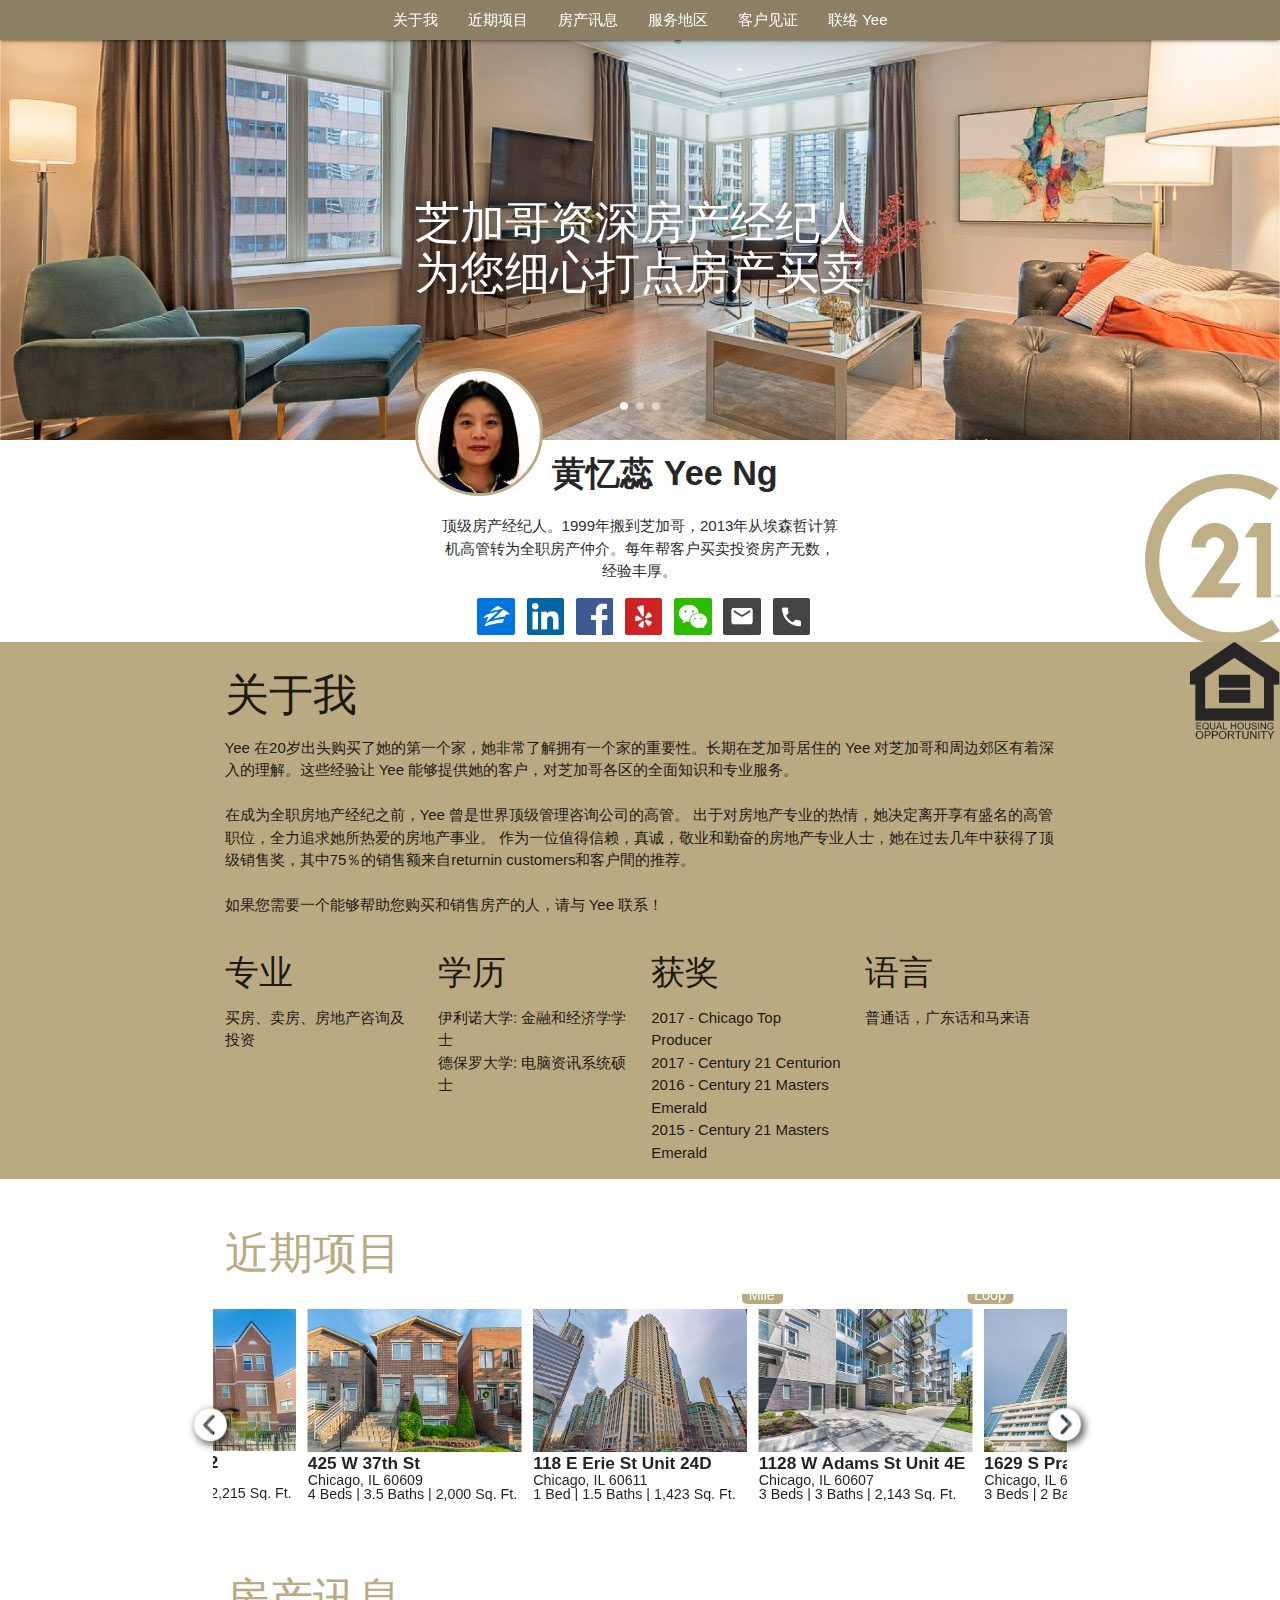
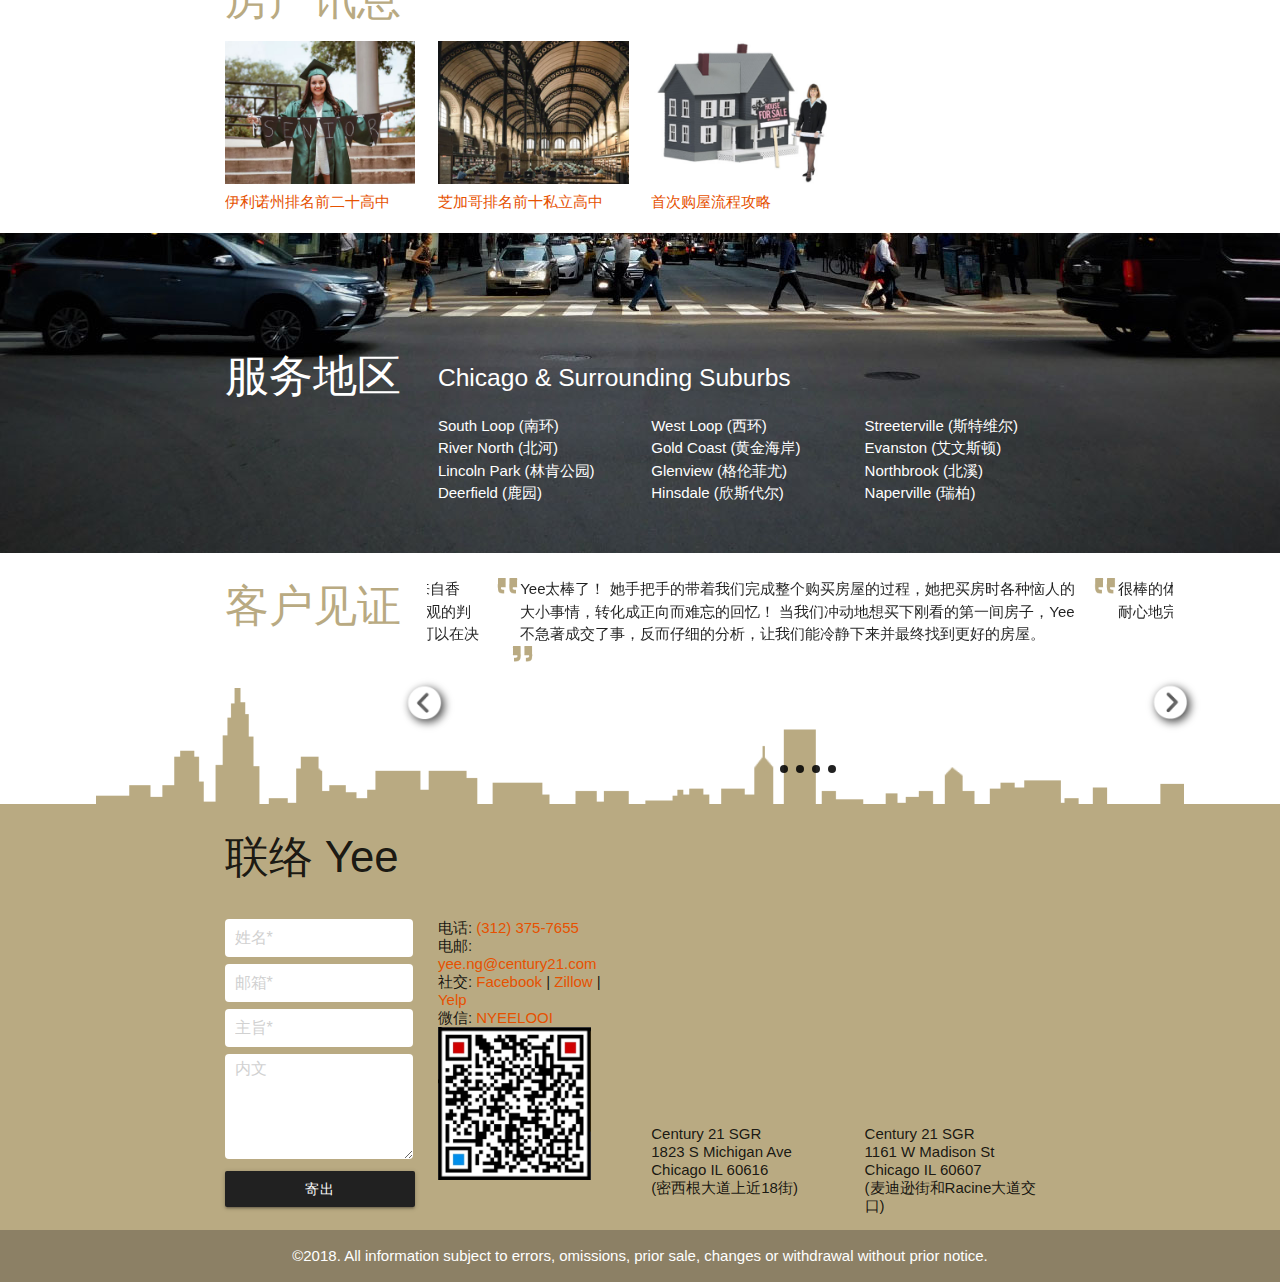
==== commit 756c54b8: "Responsiveness" ====
--- a/index.html
+++ b/index.html
@@ -37,10 +37,10 @@
 <body>
     
     <!-- Top Nav -->
-    <div class="navbar-fixed">
+    <div class="navbar-fixed hide-on-small-only">
         <nav>
             <div class="nav-wrapper">
-                <ul id="nav-mobile" class="center-align hide-on-med-and-down" style="margin-left: calc(50% - 262px);">
+                <ul id="nav-mobile" class="center-align" style="margin-left: calc(50% - 262px);">
                     <li><a class="scrollNav" data-scrollTarget="about">关于我</a></li>
                     <li><a class="scrollNav" data-scrollTarget="listings">近期项目</a></li>
                     <li><a class="scrollNav" data-scrollTarget="news">房产讯息</a></li>
@@ -70,41 +70,45 @@
     <div class="container-fluid center profile">
         <img src="img/thumb.png">
         <h4>黄忆蕊 Yee Ng</h4>
-        <p>顶级房产经纪人。1999年搬到芝加哥，2013年从埃森哲计算机<br>高管转为全职房产仲介。每年帮客户买卖投资房产无数，经验丰厚。</p>
-        <div class="social">
-            <a href="https://www.zillow.com/profile/Yee-Ng/" target="_blank"><img src="img/social_zillow.png"/></a>
-            <a href="https://www.linkedin.com/in/yee-ng-a88a884/" target="_blank"><img src="img/social_linkedin.png"/></a>
-            <a href="https://www.facebook.com/NicoleYeeNg/" target="_blank"><img src="img/social_facebook.png"/></a>
-            <a href="https://www.yelp.com/biz/yee-ng-century-21-sgr-chicago" target="_blank"><img src="img/social_yelp.png"/></a>
-            <a href="https://u.wechat.com/IAzhlqkarnJAt8ICoiOUrsQ" target="_blank"><img src="img/social_wechat.png"/></a>
-            <a href="mailto:yee.ng@century21.com" target="_blank"><img src="img/social_mail.png"/></a>
-            <a href="tel:3123757655" target="_blank"><img src="img/social_call.png"/></a>
+        <div class="row cancel-margin-bottom">
+            <p class="col s12 m6 offset-m3 l4 offset-l4">顶级房产经纪人。1999年搬到芝加哥，2013年从埃森哲计算机高管转为全职房产仲介。每年帮客户买卖投资房产无数，经验丰厚。</p>
+        </div>
+       <div class="row cancel-margin-bottom">
+            <div class="social col s12 m6 offset-m3 l4 offset-l4">
+                <a href="https://www.zillow.com/profile/Yee-Ng/" target="_blank"><img src="img/social_zillow.png"/></a>
+                <a href="https://www.linkedin.com/in/yee-ng-a88a884/" target="_blank"><img src="img/social_linkedin.png"/></a>
+                <a href="https://www.facebook.com/NicoleYeeNg/" target="_blank"><img src="img/social_facebook.png"/></a>
+                <a href="https://www.yelp.com/biz/yee-ng-century-21-sgr-chicago" target="_blank"><img src="img/social_yelp.png"/></a>
+                <a href="https://u.wechat.com/IAzhlqkarnJAt8ICoiOUrsQ" target="_blank"><img src="img/social_wechat.png"/></a>
+                <a href="mailto:yee.ng@century21.com" target="_blank"><img src="img/social_mail.png"/></a>
+                <a href="tel:3123757655" target="_blank"><img src="img/social_call.png"/></a>
+            </div>
         </div>
     </div>    
     <!-- End Profile -->
     
     <!-- Background -->
     <div class="container-fluid gold background">
-        <div class="row">
-            <div class="col s12 m8 offset-m2">
+        <div class="row cancel-margin-bottom">
+            <div class="col s12 m10 offset-m1 l8 offset-l2">
                 <h3 id="about">关于我</h3>
                 <p>Yee 在20岁出头购买了她的第一个家，她非常了解拥有一个家的重要性。长期在芝加哥居住的 Yee 对芝加哥和周边郊区有着深入的理解。这些经验让 Yee 能够提供她的客户，对芝加哥各区的全面知识和专业服务。<br><br>在成为全职房地产经纪之前，Yee 曾是世界顶级管理咨询公司的高管。 出于对房地产专业的热情，她决定离开享有盛名的高管职位，全力追求她所热爱的房地产事业。 作为一位值得信赖，真诚，敬业和勤奋的房地产专业人士，她在过去几年中获得了顶级销售奖，其中75％的销售额来自returnin customers和客户間的推荐。<br><br>如果您需要一个能够帮助您购买和销售房产的人，请与 Yee 联系！</p>
             </div>
         </div>
         <div class="row">
-            <div class="col s12 m2 offset-m2">
+            <div class="col s12 m5 offset-m1 l2 offset-l2">
                 <h4>专业</h4>
                 <p>买房、卖房、房地产咨询及投资</p>
             </div>    
-            <div class="col s12 m2">
+            <div class="col s12 m5 l2">
                 <h4>学历</h4>
                 <p>伊利诺大学: 金融和经济学学士<br>德保罗大学: 电脑资讯系统硕士</p>
             </div>    
-            <div class="col s12 m2">
+            <div class="col s12 m5 offset-m1 l2">
                 <h4>获奖</h4>
                 <p>2017 - Chicago Top Producer <br>2017 - Century 21 Centurion <br>2016 - Century 21 Masters Emerald<br>2015 - Century 21 Masters Emerald</p>
             </div>    
-            <div class="col s12 m2">
+            <div class="col s12 m5 l2">
                 <h4>语言</h4>
                 <p>普通话，广东话和马来语</p>
             </div>    
@@ -115,8 +119,8 @@
     <!-- Listings & Articles -->
     <div class="container-fluid">
         <div class="row">
-            <h3 id="listings" class="col s12 m8 offset-m2 gold-text">近期项目</h3>
-            <div id="listingSlide" class="col s12 m8 offset-m2 carousel cardSlide" style="height:18vw">
+            <h3 id="listings" class="col s12 m10 offset-m1 l8 offset-l2 gold-text">近期项目</h3>
+            <div id="listingSlide" class="col s12 m10 offset-m1 l8 offset-l2 carousel cardSlide">
                 <div class="carousel-item" data-type="lightbox" data-length="10" data-id="118_E_ERIE_St_Unit_24D" data-details="118&nbsp;E&nbsp;Erie&nbsp;St&nbsp;Unit&nbsp;24D">
                     <img src="img/listings/118_E_ERIE_St_Unit_24D/01.jpg">
                     <span class="label">Mag Mile</span><h6 class="truncate">118 E Erie St Unit 24D</h6><div class="truncate">Chicago, IL 60611<br>1 Bed | 1.5 Baths | 1,423 Sq. Ft.<br><!--<a class="orange-text text-darken-4" href="#" target="_blank" onclick="window.open('https://www.redfin.com/IL/Chicago/118-E-Erie-St-60611/unit-24D/home/21794719')">...详情</a>--></div>
@@ -158,22 +162,22 @@
                     <span class="label">Bridgeport</span><h6 class="truncate">425 W 37th St</h6><div class="truncate">Chicago, IL 60609<br>4 Beds | 3.5 Baths | 2,000 Sq. Ft.<br><!--<a class="orange-text text-darken-4" href="#" target="_blank" onclick="window.open('https://www.redfin.com/IL/Chicago/425-W-37th-St-60609/home/40384451')">...详情</a>--></div>
                 </div>
             </div>
-            <div class="col s12 m8 offset-m2" style="position:relative">
+            <div class="col s12 m10 offset-m1 l8 offset-l2" style="position:relative">
                 <span class="carousel-nav left" data-slide="listingSlide"><a href="#"><img src="img/ui_left.png"></a></span>
                 <span class="carousel-nav right" data-slide="listingSlide"><a href="#"><img src="img/ui_right.png"></a></span>                
             </div>
         </div>
         <div class="row">            
-            <h3 id="news" class="col s12 m8 offset-m2 gold-text">房产讯息</h3>
-            <a class="col s12 m2 offset-m2 gery-text" href="illinois_top_20.html">
+            <h3 id="news" class="col s12 m10 offset-m1 l8 offset-l2 gold-text">房产讯息</h3>
+            <a class="col s12 m5 l2 offset-m1 offset-l2 gery-text" href="illinois_top_20.html">
                 <img class="responsive-img" src="img/article_1.jpg">
                 <div class="truncate">伊利诺州排名前二十高中</div>
             </a>
-            <a class="col s12 m2 gery-text" href="chicago_top_10.html">
+            <a class="col s12 m5 l2 gery-text" href="chicago_top_10.html">
                 <img class="responsive-img" src="img/article_2.jpg">
                 <div class="truncate">芝加哥排名前十私立高中</div>
             </a>
-            <a class="col s12 m2 gery-text" href="first_time_buyer.html">
+            <a class="col s12 m5 l2 offset-m1 gery-text" href="first_time_buyer.html">
                 <img class="responsive-img" src="img/article_3.jpg">
                 <div class="truncate">首次购屋流程攻略</div>
             </a>
@@ -185,20 +189,25 @@
     <div class="container-fluid">
         <div class="parallax-container white-text">
             <div class="row cancel-margin-bottom" style="margin-top:6rem;">
-                <h3 id="serviceArea" class="col s12 m2 offset-m2 cancel-margin-bottom">服务地区</h3>
-                <h5 class="col s12 m6 center cancel-margin-bottom" style="line-height:5rem;">Chicago &amp; Surrounding Suburbs</h5>
-            </div>
-            <div class="row">
-                <div class="col s12 m2 offset-m4">
+                <h3 id="serviceArea" class="col s12 m3 offset-m1 l2 offset-l2 cancel-margin-bottom">服务地区</h3>
+                <h5 class="col s12 m7 cancel-margin-bottom">Chicago &amp; Surrounding Suburbs</h5>
+            </div>
+            <div class="row hide-on-small-only">
+                <div class="col s12 m3 offset-m2 l2 offset-l4">
                     South Loop (南环)<br>River North (北河)<br>Lincoln Park (林肯公园)<br>Deerfield (鹿园)
                 </div>
-                <div class="col s12 m2">
+                <div class="col s12 m3 l2">
                     West Loop (西环)<br>Gold Coast (黄金海岸)<br>Glenview (格伦菲尤)<br>Hinsdale (欣斯代尔)
                 </div>
-                <div class="col s12 m2">
+                <div class="col s12 m3 l2">
                     Streeterville (斯特维尔)<br>Evanston (艾文斯顿)<br>Northbrook (北溪)<br>Naperville (瑞柏)
                 </div>    
             </div>
+            <div class="row hide-on-med-and-up">
+                <div class="col s12">
+                    South Loop (南环) | River North (北河) | Lincoln Park (林肯公园) | Deerfield (鹿园) | West Loop (西环) | Gold Coast (黄金海岸) | Glenview (格伦菲尤) | Hinsdale (欣斯代尔) | Streeterville (斯特维尔) | Evanston (艾文斯顿) | Northbrook (北溪) | Naperville (瑞柏)
+                </div>
+            </div>
             <div class="parallax">
                 <img src="img/area.jpg">
             </div>
@@ -209,8 +218,8 @@
     <!-- Testimonial -->
     <div class="container-fluid testimonial">
         <div class="row cancel-margin-bottom">
-            <h3 id="testimonial" class="col s12 m2 offset-m2 gold-text">客户见证</h3>
-            <div id="testimonialSlide" class="col s12 m6 carousel testimonialSlide" style="height:250px">
+            <h3 id="testimonial" class="col s12 m3 offset-m1 l2 offset-l2 gold-text">客户见证</h3>
+            <div id="testimonialSlide" class="col s12 m7 carousel testimonialSlide">
                 <div class="carousel-item">
                     <img src="img/ui_quote_left.png">Yee太棒了！ 她手把手的带着我们完成整个购买房屋的过程，她把买房时各种恼人的大小事情，转化成正向而难忘的回忆！ 当我们冲动地想买下刚看的第一间房子，Yee 不急著成交了事，反而仔细的分析，让我们能冷静下来并最终找到更好的房屋。<img src="img/ui_quote_right.png">
                 </div>
@@ -227,7 +236,7 @@
                     <img src="img/ui_quote_left.png">如果买房是终身的投资决定，Yee Ng 将是我唯一会推荐的一位经纪人。 我来自香港。 我在不同的国家投资物业。 她是我可以完全信赖的人。利用数据支持主观的判断，和客观的分析预期收益。即时通过电子邮件和 whatsapp 交换信息。 我可以在决定购买之前，取得所有我想要的信息。<img src="img/ui_quote_right.png">
                 </div>
             </div>
-            <div class="col s12 m6 offset-m4" style="position:relative">
+            <div class="col s12 m7 offset-m4 l7 offset-l4" style="position:relative">
                 <span class="carousel-nav left" data-slide="testimonialSlide"><a href="#"><img src="img/ui_left.png"></a></span>
                 <span class="carousel-nav right" data-slide="testimonialSlide"><a href="#"><img src="img/ui_right.png"></a></span>                
             </div>
@@ -238,17 +247,17 @@
     <!-- Contact -->
     <div class="container-fluid gold contact">
         <div class="row">
-            <h3 id="contact" class="col s12 m8 offset-m2">联络 Yee</h3>
-        </div>
-        <div class="row cancel-margin-bottom">
-            <form class="col m2 offset-m2 contactForm">
+            <h3 id="contact" class="col s12 m10 offset-m1 l8 offset-l2">联络 Yee</h3>
+        </div>
+        <div class="row cancel-margin-bottom">
+            <form class="col m5 offset-m1 l2 offset-l2 contactForm">
                 <input id="form_name" class="browser-default" type="text" placeholder="姓名*" required>
                 <input id="form_email" class="browser-default" type="text" placeholder="邮箱*" required>
                 <input id="form_subject" class="browser-default" type="text" placeholder="主旨*" required>
                 <textarea id="form_body" class="browser-default" placeholder="内文" style="min-height:7rem"></textarea>
                 <a id="form_client" class="btn btn-full grey darken-4 waves-effect waves-light white-text">寄出</a>
             </form>
-            <div class="col m2">
+            <div class="col s10 m5 l2">
                 电话: <a href="tel:3123757655">(312) 375-7655</a><br>
                 电邮: <a href="mailto:yee.ng@century21.com">yee.ng@century21.com</a><br>
                 社交: <a href="https://www.facebook.com/NicoleYeeNg/" target="_blank">Facebook</a> | 
@@ -257,13 +266,13 @@
                 微信: <a href="https://u.wechat.com/IAzhlqkarnJAt8ICoiOUrsQ" target="_blank">NYEELOOI</a><br>
                 <img src="img/qrcode.png" style="width:80%">
             </div>
-            <div class="col m2">
+            <div class="col s6 m4 offset-m2 l2">
                 <div class="responsive-map">
                     <iframe src="https://www.google.com/maps/embed?pb=!1m18!1m12!1m3!1d2971.6586398280656!2d-87.62584288429733!3d41.857173774701934!2m3!1f0!2f0!3f0!3m2!1i1024!2i768!4f13.1!3m3!1m2!1s0x880e2c8732e74573%3A0xafdddb7992d764b0!2s1823+S+Michigan+Ave%2C+Chicago%2C+IL+60616!5e0!3m2!1sen!2sus!4v1527540647874" width="400" height="300" frameborder="0" style="border:0" allowfullscreen></iframe>
                 </div>
                 <p>Century 21 SGR<br>1823 S Michigan Ave<br>Chicago IL 60616<br>(密西根大道上近18街)</p>
             </div>
-            <div class="col m2">
+            <div class="col s6 m4 l2">
                 <div class="responsive-map">
                     <iframe src="https://www.google.com/maps/embed?pb=!1m18!1m12!1m3!1d2970.5351556201394!2d-87.65889518429677!3d41.88134667318953!2m3!1f0!2f0!3f0!3m2!1i1024!2i768!4f13.1!3m3!1m2!1s0x880e2cd8c90963e9%3A0x92ca6f29f546d867!2s1161+W+Madison+St%2C+Chicago%2C+IL+60607!5e0!3m2!1sen!2sus!4v1527540684169" width="400" height="300" frameborder="0" style="border:0" allowfullscreen></iframe>
                 </div>
--- a/css/style.css
+++ b/css/style.css
@@ -10226,72 +10226,72 @@
   opacity: 1 !important;
 }
 
-/* line 56, D:/Dropbox/Temps/Website - Yee Ng/YeeNg/sass/style.scss */
+/* line 55, D:/Dropbox/Temps/Website - Yee Ng/YeeNg/sass/style.scss */
+.carousel.testimonialSlide {
+  height: 250px;
+}
+
+/* line 58, D:/Dropbox/Temps/Website - Yee Ng/YeeNg/sass/style.scss */
 .carousel.testimonialSlide .carousel-item {
   width: 75%;
   color: rgba(0, 0, 0, 0.87);
 }
 
-/* line 60, D:/Dropbox/Temps/Website - Yee Ng/YeeNg/sass/style.scss */
+/* line 62, D:/Dropbox/Temps/Website - Yee Ng/YeeNg/sass/style.scss */
 .carousel.testimonialSlide .carousel-item img {
   position: absolute;
   left: -24px;
   width: 22px;
 }
 
-/* line 65, D:/Dropbox/Temps/Website - Yee Ng/YeeNg/sass/style.scss */
+/* line 67, D:/Dropbox/Temps/Website - Yee Ng/YeeNg/sass/style.scss */
 .carousel.testimonialSlide .carousel-item img:last-of-type {
   position: relative;
   margin-left: 1rem;
 }
 
-/* line 71, D:/Dropbox/Temps/Website - Yee Ng/YeeNg/sass/style.scss */
+/* line 73, D:/Dropbox/Temps/Website - Yee Ng/YeeNg/sass/style.scss */
 .carousel.testimonialSlide .indicator-item {
   background-color: rgba(0, 0, 0, 0.87);
 }
 
-/* line 74, D:/Dropbox/Temps/Website - Yee Ng/YeeNg/sass/style.scss */
+/* line 76, D:/Dropbox/Temps/Website - Yee Ng/YeeNg/sass/style.scss */
 .carousel.testimonialSlide .indicator-item.active {
   background-color: #b9aa82;
 }
 
-/* line 79, D:/Dropbox/Temps/Website - Yee Ng/YeeNg/sass/style.scss */
-.carousel.cardSlide .carousel-item {
-  width: 25%;
-}
-
-/* line 82, D:/Dropbox/Temps/Website - Yee Ng/YeeNg/sass/style.scss */
+/* line 81, D:/Dropbox/Temps/Website - Yee Ng/YeeNg/sass/style.scss */
 .carousel-nav {
   position: absolute;
   margin-top: -10vw;
   left: -30px;
 }
 
-/* line 87, D:/Dropbox/Temps/Website - Yee Ng/YeeNg/sass/style.scss */
+/* line 86, D:/Dropbox/Temps/Website - Yee Ng/YeeNg/sass/style.scss */
 .carousel-nav:last-of-type {
   right: -30px;
   left: auto;
 }
 
-/* line 92, D:/Dropbox/Temps/Website - Yee Ng/YeeNg/sass/style.scss */
+/* line 91, D:/Dropbox/Temps/Website - Yee Ng/YeeNg/sass/style.scss */
 .carousel-nav img {
   width: 60px;
 }
 
-/* line 98, D:/Dropbox/Temps/Website - Yee Ng/YeeNg/sass/style.scss */
+/* line 97, D:/Dropbox/Temps/Website - Yee Ng/YeeNg/sass/style.scss */
 .testimonial {
   background: url(../img/skyline.png) no-repeat center bottom;
   background-size: 85%;
 }
 
-/* line 104, D:/Dropbox/Temps/Website - Yee Ng/YeeNg/sass/style.scss */
+/* line 103, D:/Dropbox/Temps/Website - Yee Ng/YeeNg/sass/style.scss */
 .profile {
   background: url(../img/C21.svg) no-repeat;
   background-position: right bottom -0.3rem;
   background-size: 9rem;
 }
 
-/* line 109, D:/Dropbox/Temps/Website - Yee Ng/YeeNg/sass/style.scss */
+/* line 108, D:/Dropbox/Temps/Website - Yee Ng/YeeNg/sass/style.scss */
 .profile > img {
   width: 8.5rem;
   border-radius: 50%;
@@ -10301,49 +10301,59 @@
   margin-left: -15rem;
 }
 
-/* line 117, D:/Dropbox/Temps/Website - Yee Ng/YeeNg/sass/style.scss */
+/* line 116, D:/Dropbox/Temps/Website - Yee Ng/YeeNg/sass/style.scss */
 .profile h4 {
   margin: 0 0 0.5rem 50px;
   padding-top: 1rem;
   font-weight: bold;
 }
 
-/* line 123, D:/Dropbox/Temps/Website - Yee Ng/YeeNg/sass/style.scss */
+/* line 122, D:/Dropbox/Temps/Website - Yee Ng/YeeNg/sass/style.scss */
 .profile .social a {
   margin-left: 0.5rem;
 }
 
-/* line 126, D:/Dropbox/Temps/Website - Yee Ng/YeeNg/sass/style.scss */
+/* line 125, D:/Dropbox/Temps/Website - Yee Ng/YeeNg/sass/style.scss */
 .profile .social img {
   width: 2.5rem;
 }
 
-/* line 133, D:/Dropbox/Temps/Website - Yee Ng/YeeNg/sass/style.scss */
+/* line 132, D:/Dropbox/Temps/Website - Yee Ng/YeeNg/sass/style.scss */
 .background {
   background: url(../img/EHO.png) no-repeat;
   background-position: right top;
   background-size: 6rem;
 }
 
-/* line 141, D:/Dropbox/Temps/Website - Yee Ng/YeeNg/sass/style.scss */
+/* line 140, D:/Dropbox/Temps/Website - Yee Ng/YeeNg/sass/style.scss */
+.cardSlide.carousel {
+  height: 18vw;
+}
+
+/* line 144, D:/Dropbox/Temps/Website - Yee Ng/YeeNg/sass/style.scss */
+.cardSlide.carousel .carousel-item {
+  width: 25%;
+}
+
+/* line 148, D:/Dropbox/Temps/Website - Yee Ng/YeeNg/sass/style.scss */
 .cardSlide a {
   color: rgba(0, 0, 0, 0.87);
 }
 
-/* line 145, D:/Dropbox/Temps/Website - Yee Ng/YeeNg/sass/style.scss */
+/* line 152, D:/Dropbox/Temps/Website - Yee Ng/YeeNg/sass/style.scss */
 .cardSlide h6 {
   font-size: 1.15rem;
   font-weight: 600;
   margin: 0;
 }
 
-/* line 151, D:/Dropbox/Temps/Website - Yee Ng/YeeNg/sass/style.scss */
+/* line 158, D:/Dropbox/Temps/Website - Yee Ng/YeeNg/sass/style.scss */
 .cardSlide div {
   font-size: 0.95rem;
   line-height: 100%;
 }
 
-/* line 156, D:/Dropbox/Temps/Website - Yee Ng/YeeNg/sass/style.scss */
+/* line 163, D:/Dropbox/Temps/Website - Yee Ng/YeeNg/sass/style.scss */
 .cardSlide .label {
   background-color: #b9aa82;
   position: absolute;
@@ -10354,17 +10364,27 @@
   border-radius: 5px;
 }
 
-/* line 168, D:/Dropbox/Temps/Website - Yee Ng/YeeNg/sass/style.scss */
+/* line 175, D:/Dropbox/Temps/Website - Yee Ng/YeeNg/sass/style.scss */
 .parallax-container {
   height: 320px;
 }
 
-/* line 173, D:/Dropbox/Temps/Website - Yee Ng/YeeNg/sass/style.scss */
+/* line 178, D:/Dropbox/Temps/Website - Yee Ng/YeeNg/sass/style.scss */
+#serviceArea + h5 {
+  line-height: 5rem;
+}
+
+/* line 183, D:/Dropbox/Temps/Website - Yee Ng/YeeNg/sass/style.scss */
 .contact {
   line-height: 120%;
 }
 
-/* line 178, D:/Dropbox/Temps/Website - Yee Ng/YeeNg/sass/style.scss */
+/* line 188, D:/Dropbox/Temps/Website - Yee Ng/YeeNg/sass/style.scss */
+.contactForm {
+  margin-bottom: 1rem;
+}
+
+/* line 191, D:/Dropbox/Temps/Website - Yee Ng/YeeNg/sass/style.scss */
 input[type=text].browser-default,
 textarea.browser-default {
   background-color: #fff;
@@ -10372,7 +10392,7 @@
   border-radius: 4px;
   outline: none;
   height: 2.5rem;
-  width: calc(100% - 1rem);
+  width: calc(100% - 1.5rem);
   font-size: 16px;
   line-height: 2rem;
   margin: 0 0 0.5rem 0;
@@ -10381,17 +10401,17 @@
   box-sizing: content-box;
 }
 
-/* line 193, D:/Dropbox/Temps/Website - Yee Ng/YeeNg/sass/style.scss */
+/* line 206, D:/Dropbox/Temps/Website - Yee Ng/YeeNg/sass/style.scss */
 .btn-full {
   width: 100%;
 }
 
-/* line 198, D:/Dropbox/Temps/Website - Yee Ng/YeeNg/sass/style.scss */
+/* line 211, D:/Dropbox/Temps/Website - Yee Ng/YeeNg/sass/style.scss */
 .cancel-margin-bottom {
   margin-bottom: 0;
 }
 
-/* line 201, D:/Dropbox/Temps/Website - Yee Ng/YeeNg/sass/style.scss */
+/* line 214, D:/Dropbox/Temps/Website - Yee Ng/YeeNg/sass/style.scss */
 .responsive-map {
   position: relative;
   padding-bottom: 100%;
@@ -10400,7 +10420,7 @@
   border-radius: 10px;
 }
 
-/* line 208, D:/Dropbox/Temps/Website - Yee Ng/YeeNg/sass/style.scss */
+/* line 221, D:/Dropbox/Temps/Website - Yee Ng/YeeNg/sass/style.scss */
 .responsive-map iframe {
   position: absolute;
   top: 0;
@@ -10409,17 +10429,17 @@
   height: 100% !important;
 }
 
-/* line 215, D:/Dropbox/Temps/Website - Yee Ng/YeeNg/sass/style.scss */
+/* line 228, D:/Dropbox/Temps/Website - Yee Ng/YeeNg/sass/style.scss */
 ul {
   padding-left: 1.25rem;
 }
 
-/* line 218, D:/Dropbox/Temps/Website - Yee Ng/YeeNg/sass/style.scss */
+/* line 231, D:/Dropbox/Temps/Website - Yee Ng/YeeNg/sass/style.scss */
 li {
   list-style: square;
 }
 
-/* line 223, D:/Dropbox/Temps/Website - Yee Ng/YeeNg/sass/style.scss */
+/* line 236, D:/Dropbox/Temps/Website - Yee Ng/YeeNg/sass/style.scss */
 .col > .school {
   border-radius: 4px;
   padding: 10px;
@@ -10432,7 +10452,7 @@
   opacity: 0.75;
 }
 
-/* line 234, D:/Dropbox/Temps/Website - Yee Ng/YeeNg/sass/style.scss */
+/* line 247, D:/Dropbox/Temps/Website - Yee Ng/YeeNg/sass/style.scss */
 .col > .school:hover {
   background-color: #ead6b7 !important;
   transform: translateY(-3px) scale(1.025);
@@ -10440,36 +10460,36 @@
   opacity: 1;
 }
 
-/* line 241, D:/Dropbox/Temps/Website - Yee Ng/YeeNg/sass/style.scss */
+/* line 254, D:/Dropbox/Temps/Website - Yee Ng/YeeNg/sass/style.scss */
 .col > .school h5 {
   line-height: 90%;
   margin-top: 5px;
 }
 
-/* line 245, D:/Dropbox/Temps/Website - Yee Ng/YeeNg/sass/style.scss */
+/* line 258, D:/Dropbox/Temps/Website - Yee Ng/YeeNg/sass/style.scss */
 .col > .school h5 small {
   line-height: 0;
 }
 
-/* line 247, D:/Dropbox/Temps/Website - Yee Ng/YeeNg/sass/style.scss */
+/* line 260, D:/Dropbox/Temps/Website - Yee Ng/YeeNg/sass/style.scss */
 .col > .school h5 i {
   font-size: 12px;
   font-style: normal;
 }
 
-/* line 253, D:/Dropbox/Temps/Website - Yee Ng/YeeNg/sass/style.scss */
+/* line 266, D:/Dropbox/Temps/Website - Yee Ng/YeeNg/sass/style.scss */
 .col > .school .primaryRank {
   position: absolute;
   top: -10px;
   left: -15px;
 }
 
-/* line 258, D:/Dropbox/Temps/Website - Yee Ng/YeeNg/sass/style.scss */
+/* line 271, D:/Dropbox/Temps/Website - Yee Ng/YeeNg/sass/style.scss */
 .col > .school .primaryRank i {
   font-size: 30px;
 }
 
-/* line 260, D:/Dropbox/Temps/Website - Yee Ng/YeeNg/sass/style.scss */
+/* line 273, D:/Dropbox/Temps/Website - Yee Ng/YeeNg/sass/style.scss */
 .col > .school .primaryRank::after {
   counter-increment: test;
   content: counter(test);
@@ -10483,9 +10503,109 @@
   text-align: center;
 }
 
-/* line 275, D:/Dropbox/Temps/Website - Yee Ng/YeeNg/sass/style.scss */
+/* line 288, D:/Dropbox/Temps/Website - Yee Ng/YeeNg/sass/style.scss */
 .container-fluid {
   counter-reset: test;
 }
 
+@media only screen and (min-width: 601px) and (max-width: 992px) {
+  /* line 295, D:/Dropbox/Temps/Website - Yee Ng/YeeNg/sass/style.scss */
+  .carousel-fixed-item > h1,
+  .parallax-container > h1 {
+    font-size: 2.5rem;
+  }
+  /* line 299, D:/Dropbox/Temps/Website - Yee Ng/YeeNg/sass/style.scss */
+  .carousel.carousel-slider .carousel-fixed-item.with-indicators {
+    bottom: calc(50% - 3.5rem);
+  }
+  /* line 302, D:/Dropbox/Temps/Website - Yee Ng/YeeNg/sass/style.scss */
+  .cardSlide.carousel {
+    height: 45vw;
+  }
+  /* line 305, D:/Dropbox/Temps/Website - Yee Ng/YeeNg/sass/style.scss */
+  .cardSlide.carousel .carousel-item {
+    width: 50%;
+  }
+  /* line 309, D:/Dropbox/Temps/Website - Yee Ng/YeeNg/sass/style.scss */
+  .carousel-nav {
+    margin-top: -24vw;
+    left: -20px;
+  }
+  /* line 313, D:/Dropbox/Temps/Website - Yee Ng/YeeNg/sass/style.scss */
+  .carousel-nav:last-of-type {
+    right: -20px;
+  }
+  /* line 317, D:/Dropbox/Temps/Website - Yee Ng/YeeNg/sass/style.scss */
+  .col > .school {
+    height: 175px;
+  }
+}
+
+@media only screen and (max-width: 600px) {
+  /* line 323, D:/Dropbox/Temps/Website - Yee Ng/YeeNg/sass/style.scss */
+  .profile > img {
+    width: 6rem;
+    position: relative;
+    margin: -1rem auto;
+  }
+  /* line 328, D:/Dropbox/Temps/Website - Yee Ng/YeeNg/sass/style.scss */
+  .profile h4 {
+    margin: 0;
+  }
+  /* line 332, D:/Dropbox/Temps/Website - Yee Ng/YeeNg/sass/style.scss */
+  .profile {
+    background-size: 6rem;
+  }
+  /* line 335, D:/Dropbox/Temps/Website - Yee Ng/YeeNg/sass/style.scss */
+  .background {
+    background-size: 4rem;
+  }
+  /* line 338, D:/Dropbox/Temps/Website - Yee Ng/YeeNg/sass/style.scss */
+  .carousel.testimonialSlide {
+    height: 400px;
+  }
+  /* line 341, D:/Dropbox/Temps/Website - Yee Ng/YeeNg/sass/style.scss */
+  .parallax-container {
+    height: 380px;
+  }
+  /* line 344, D:/Dropbox/Temps/Website - Yee Ng/YeeNg/sass/style.scss */
+  #serviceArea + h5 {
+    line-height: 2rem;
+  }
+  /* line 347, D:/Dropbox/Temps/Website - Yee Ng/YeeNg/sass/style.scss */
+  h3 {
+    text-align: center;
+  }
+  /* line 350, D:/Dropbox/Temps/Website - Yee Ng/YeeNg/sass/style.scss */
+  .carousel-fixed-item > h1,
+  .parallax-container > h1 {
+    font-size: 2rem;
+  }
+  /* line 354, D:/Dropbox/Temps/Website - Yee Ng/YeeNg/sass/style.scss */
+  .carousel.carousel-slider .carousel-fixed-item.with-indicators {
+    bottom: calc(50% - 3.5rem);
+  }
+  /* line 357, D:/Dropbox/Temps/Website - Yee Ng/YeeNg/sass/style.scss */
+  .cardSlide.carousel {
+    height: 90vw;
+  }
+  /* line 360, D:/Dropbox/Temps/Website - Yee Ng/YeeNg/sass/style.scss */
+  .cardSlide.carousel .carousel-item {
+    width: 90%;
+  }
+  /* line 364, D:/Dropbox/Temps/Website - Yee Ng/YeeNg/sass/style.scss */
+  .carousel-nav {
+    margin-top: -49vw;
+    left: 0px;
+  }
+  /* line 368, D:/Dropbox/Temps/Website - Yee Ng/YeeNg/sass/style.scss */
+  .carousel-nav:last-of-type {
+    right: 0px;
+  }
+  /* line 372, D:/Dropbox/Temps/Website - Yee Ng/YeeNg/sass/style.scss */
+  .col > .school {
+    height: 175px;
+  }
+}
+
 /*# sourceMappingURL=../css/style.map */